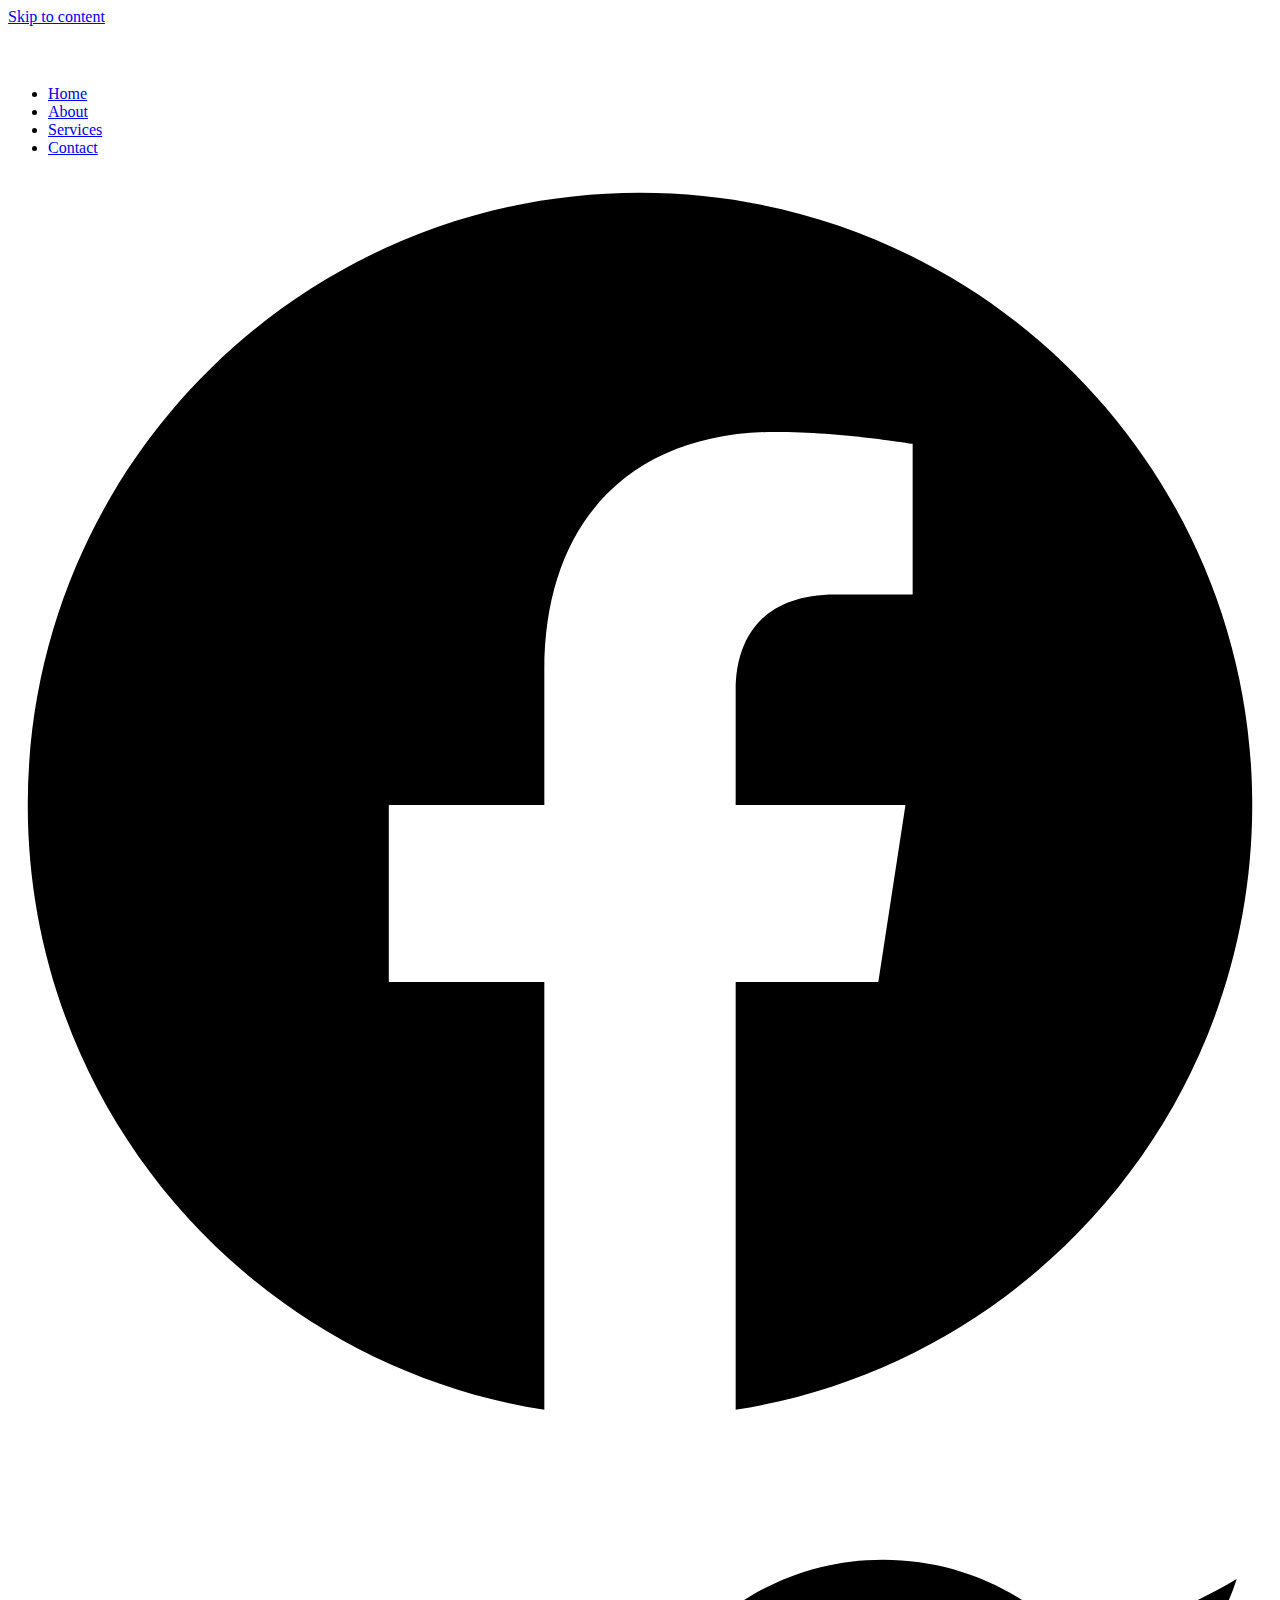
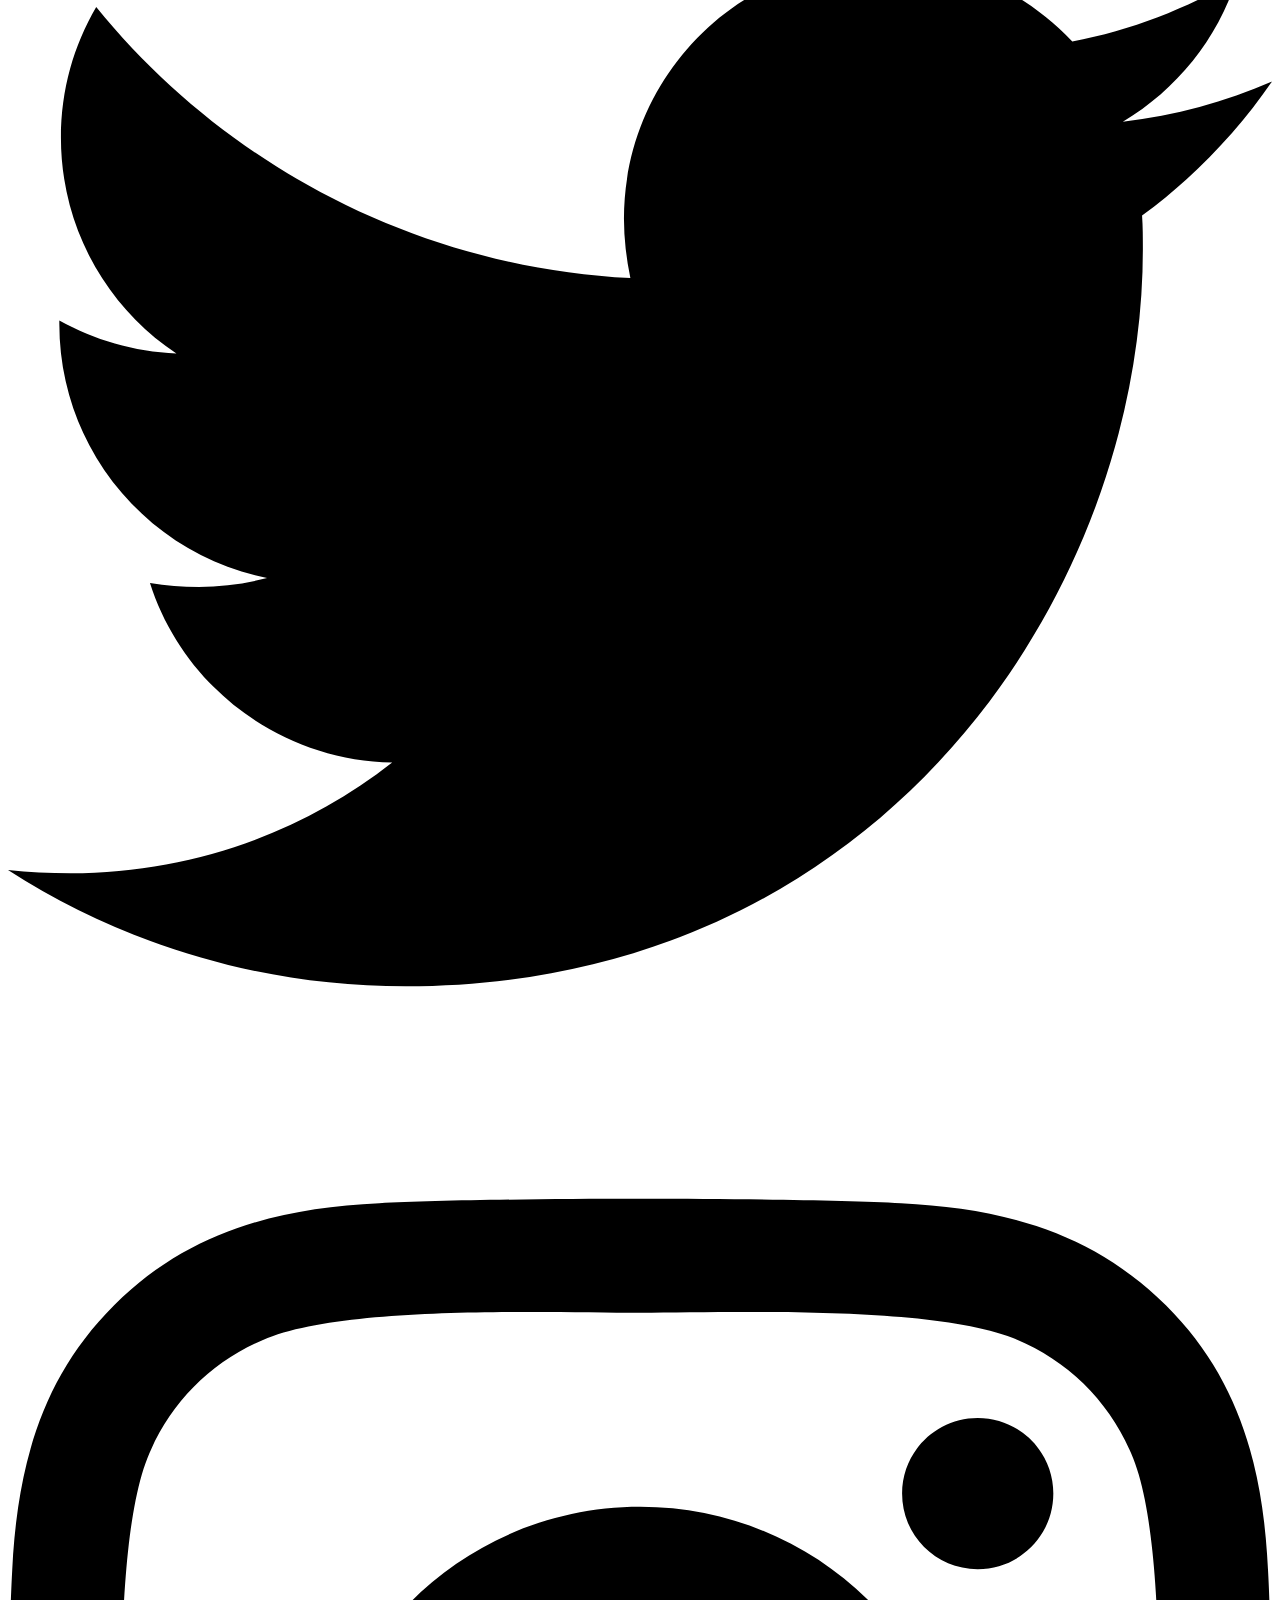
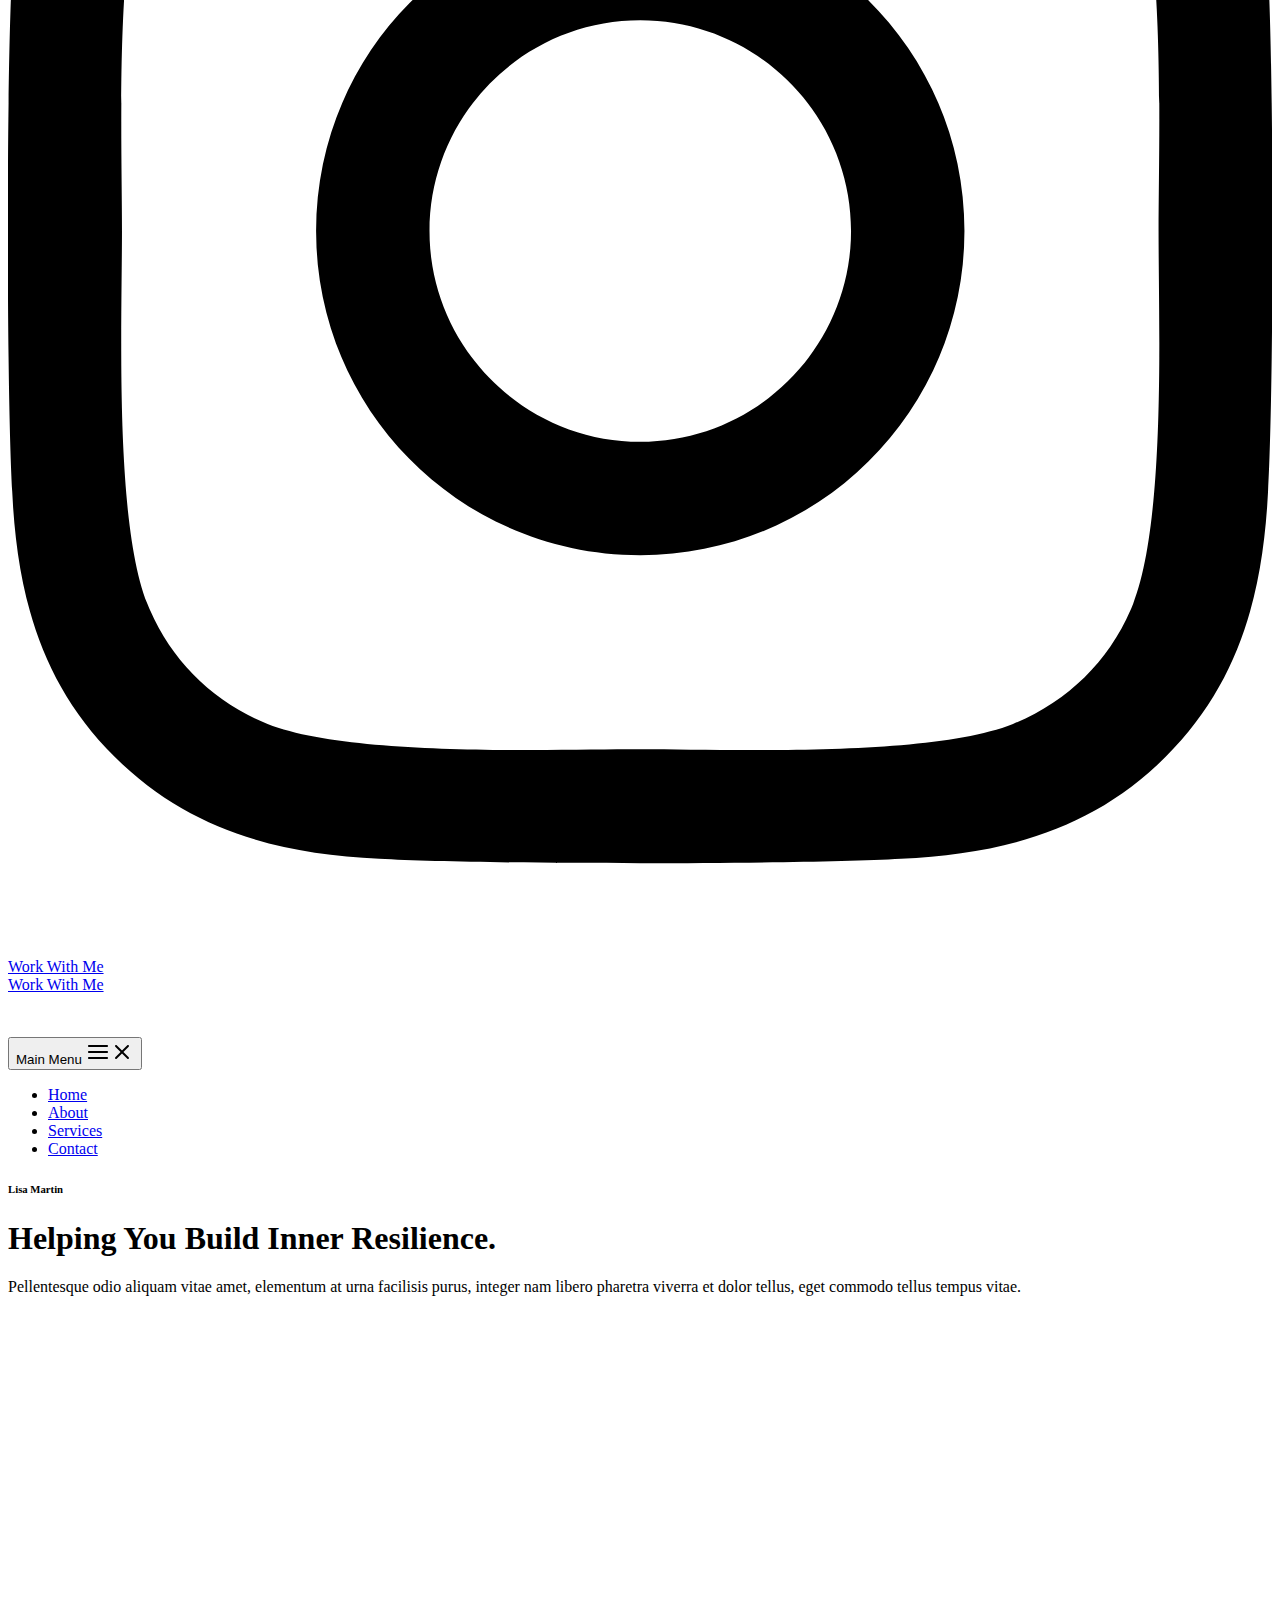
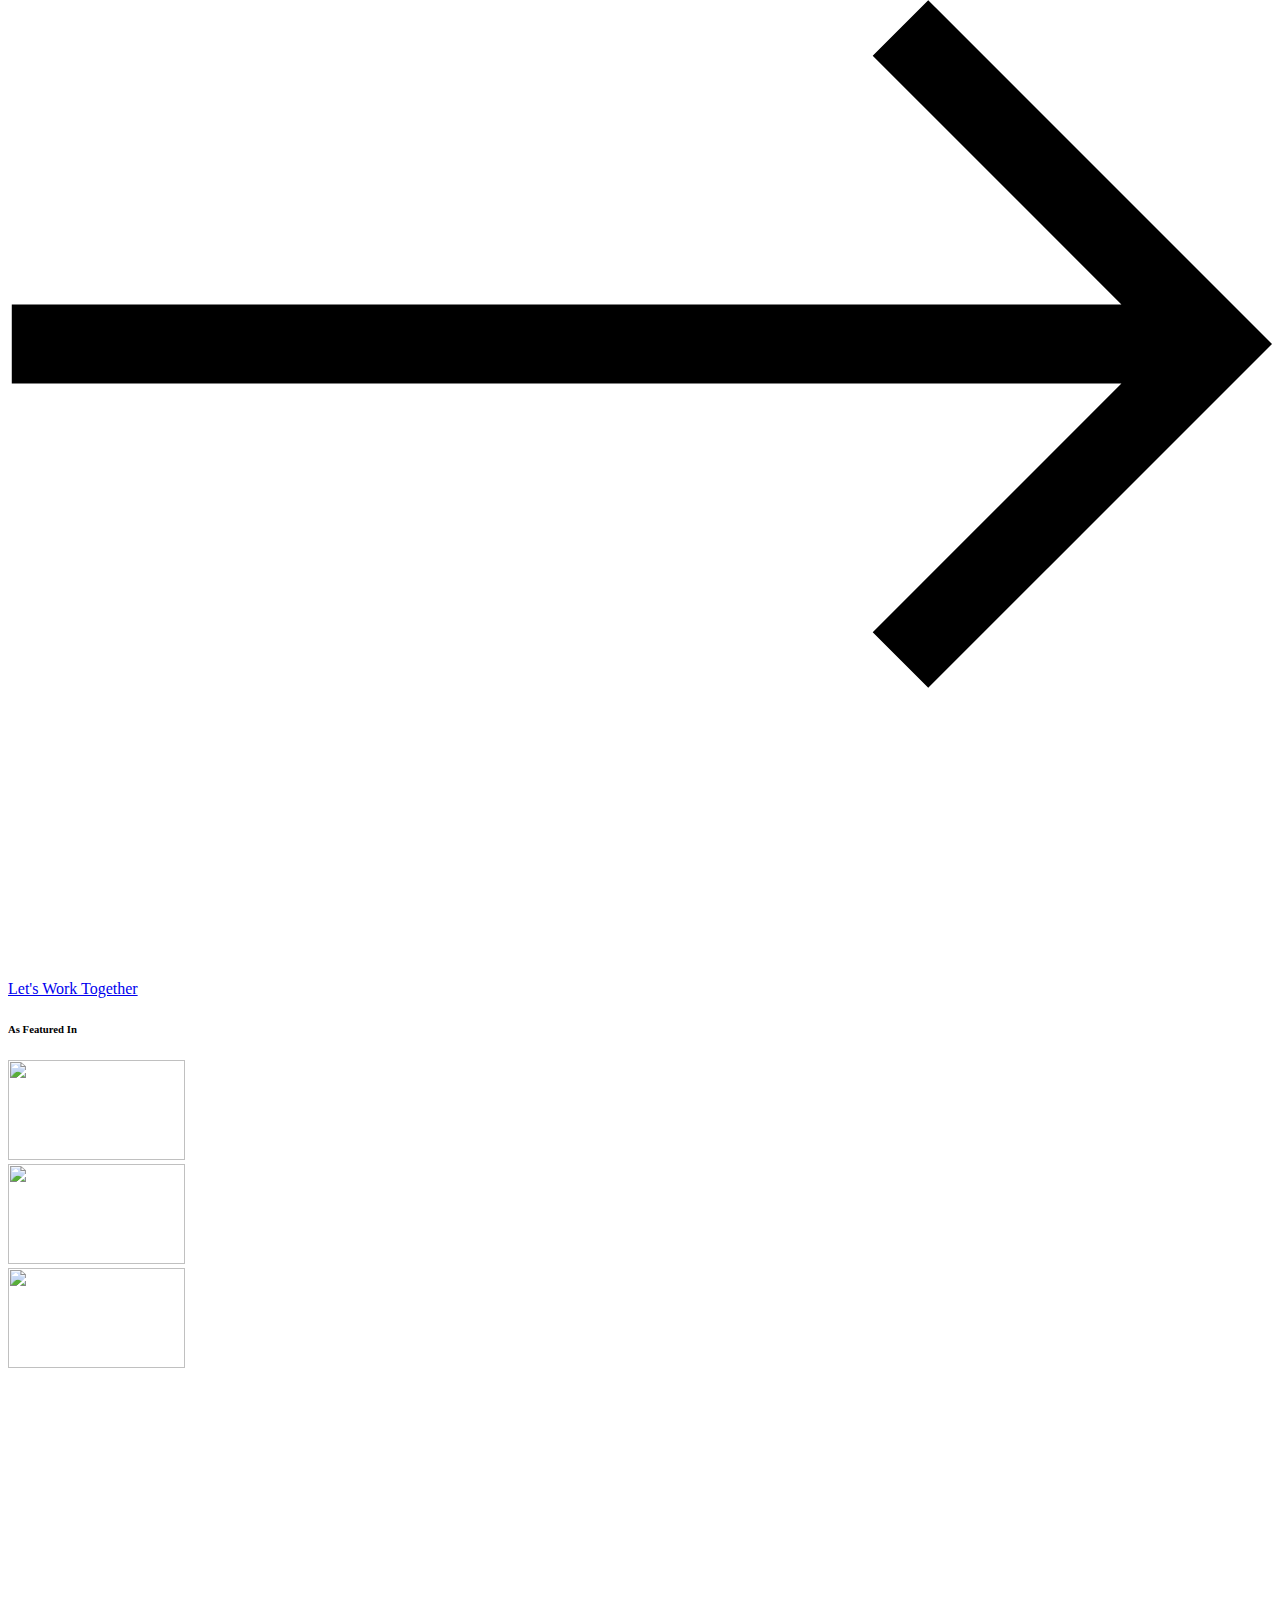
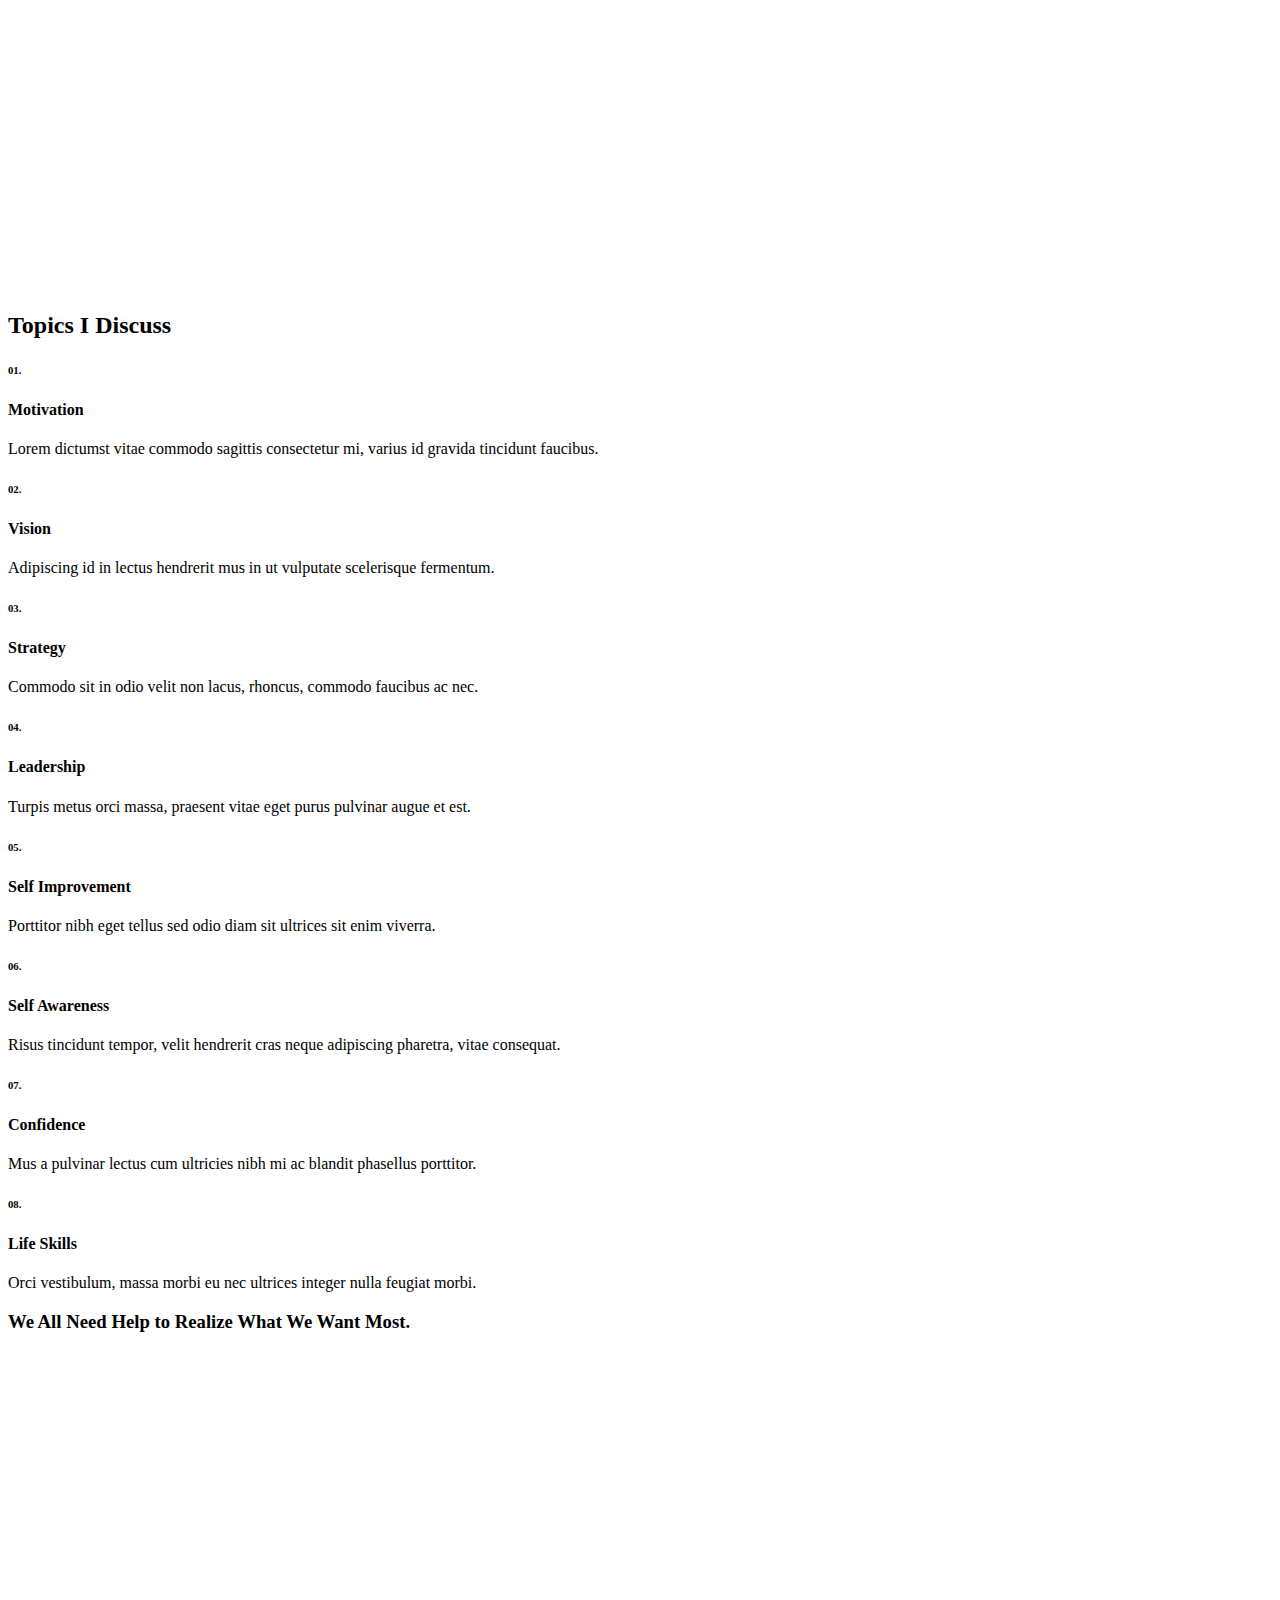
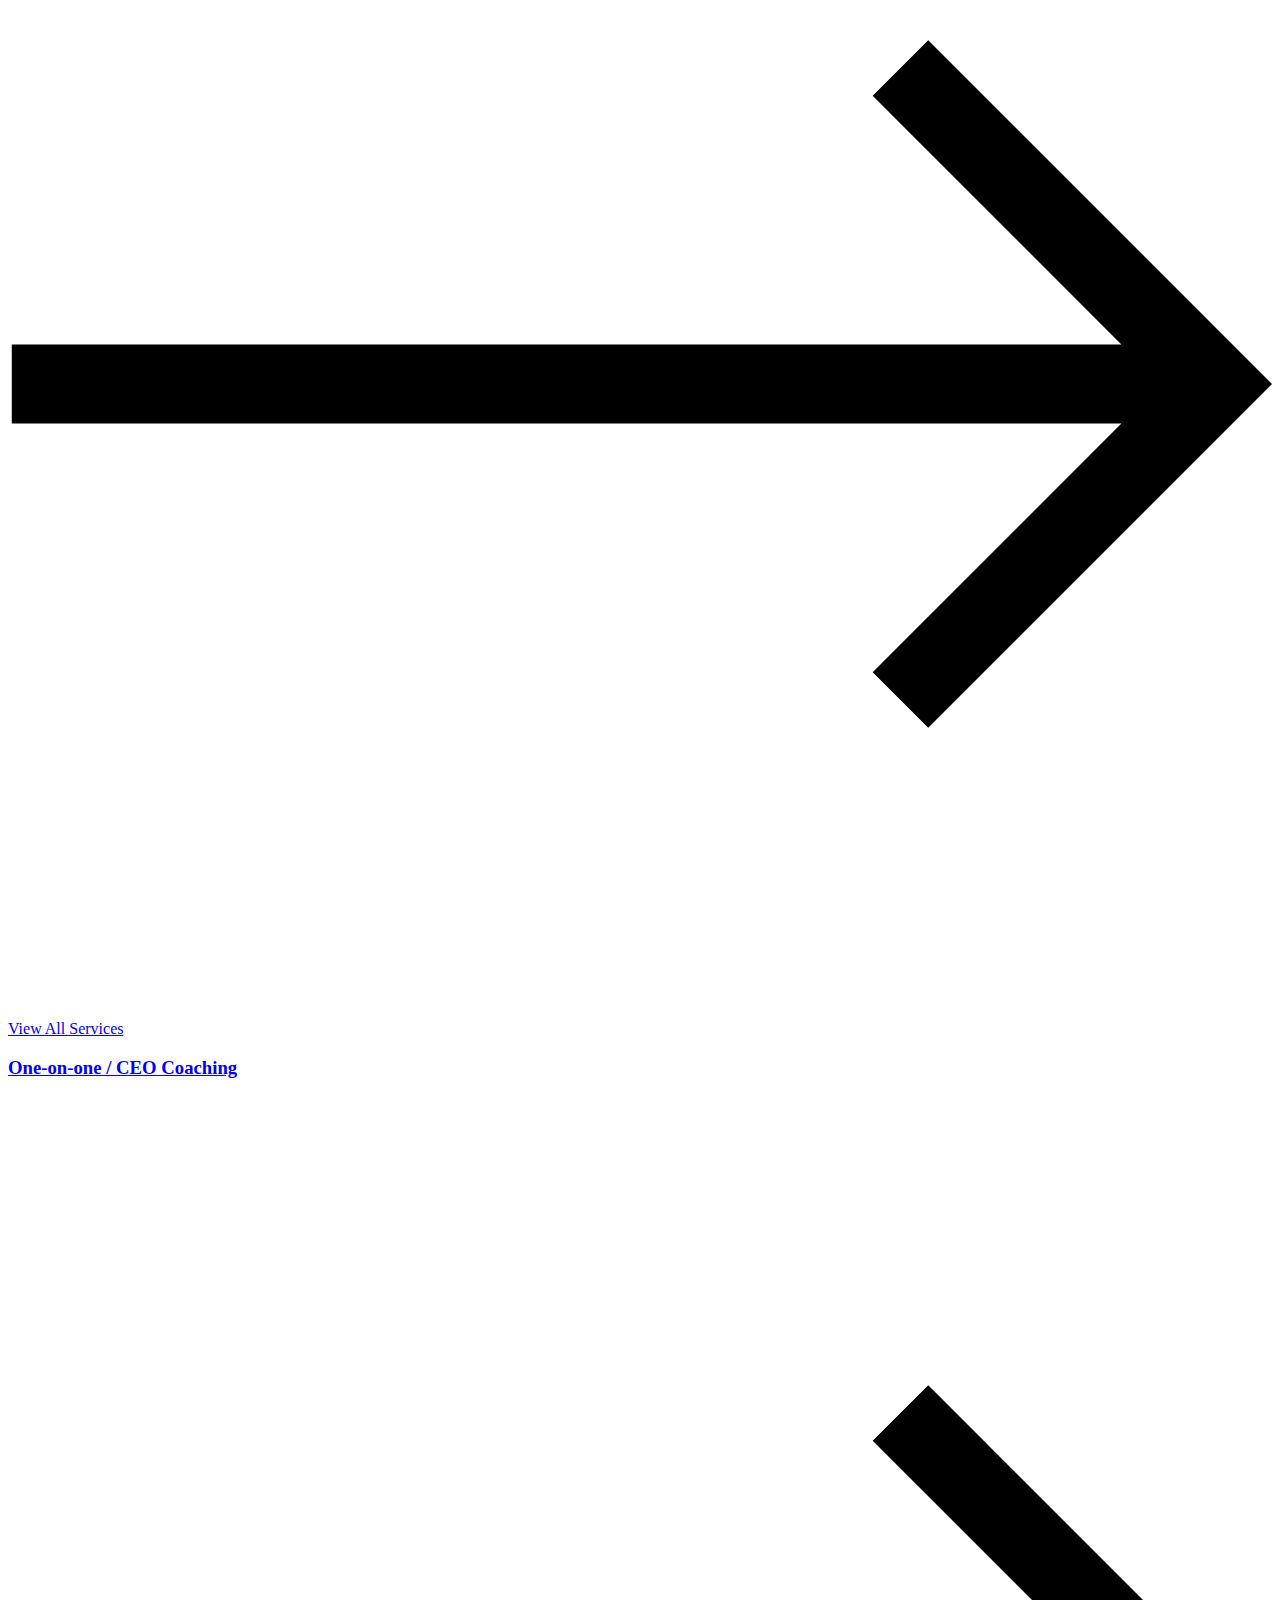
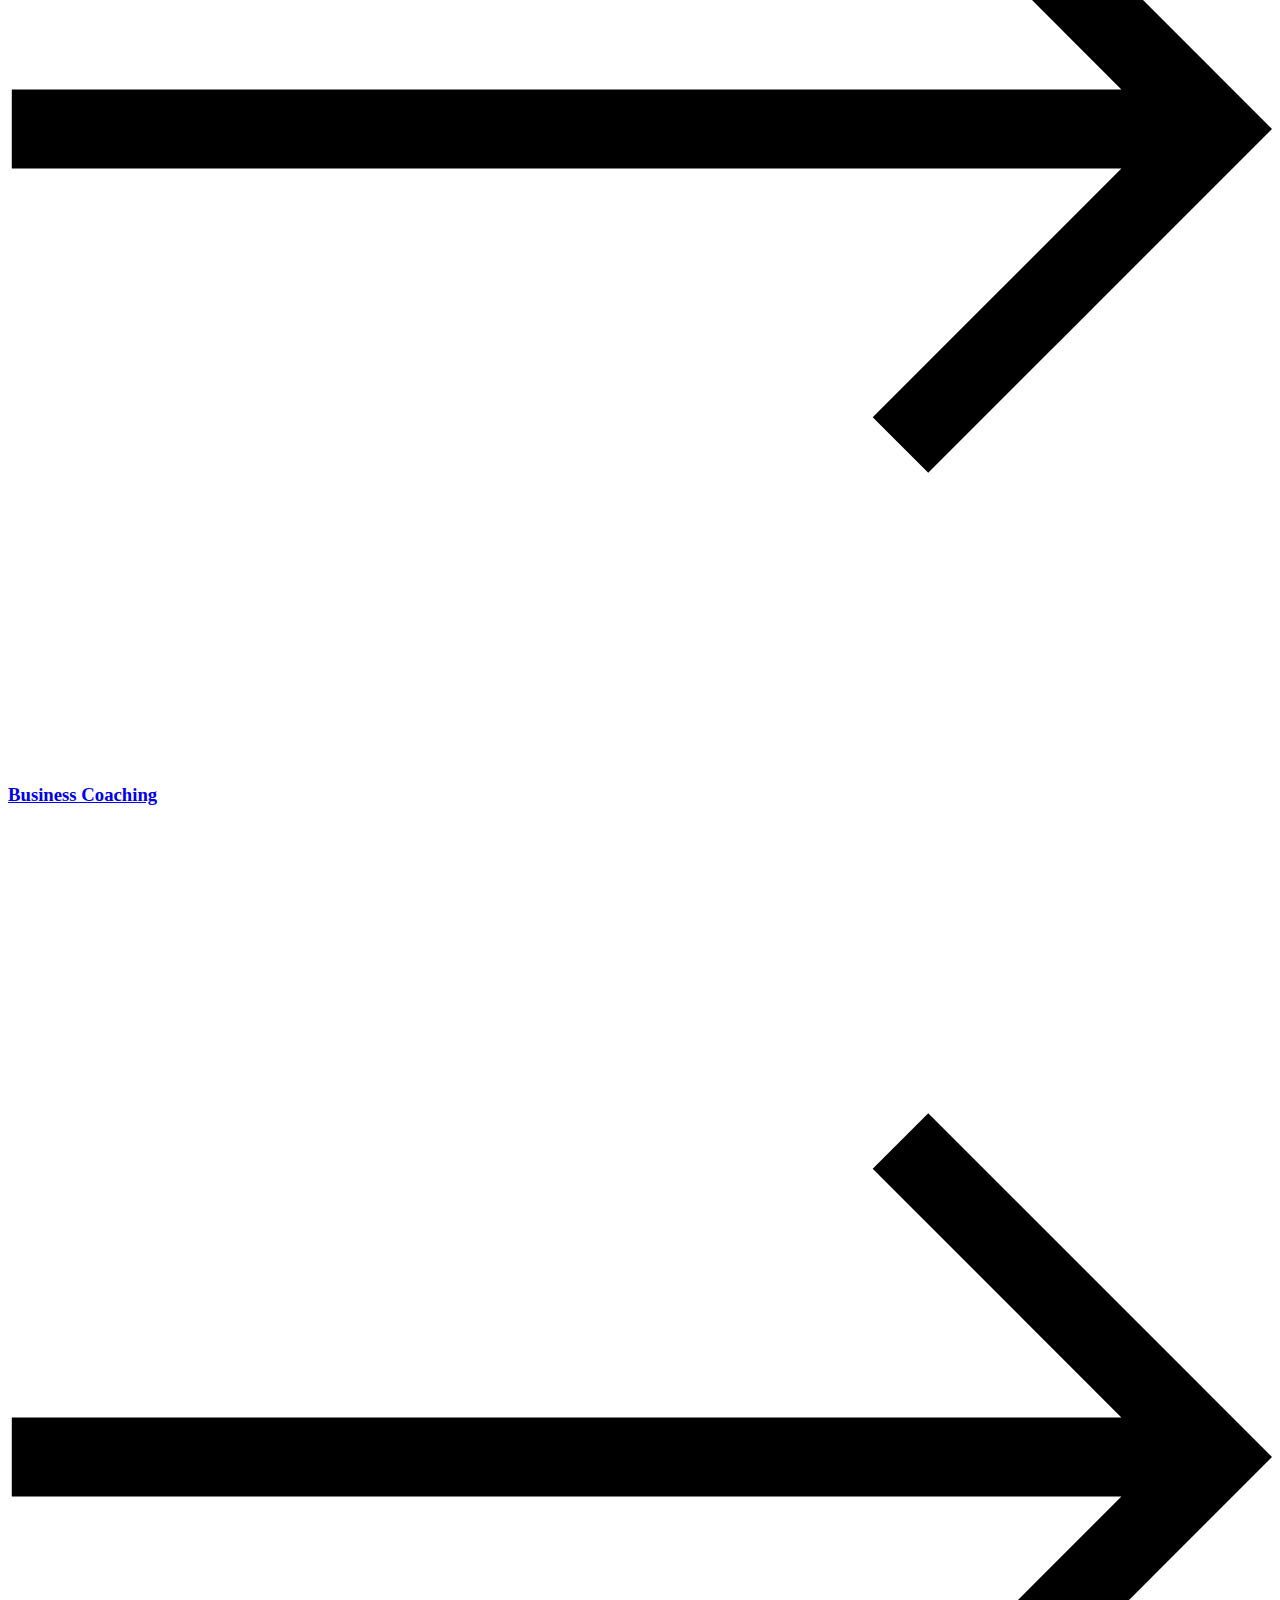
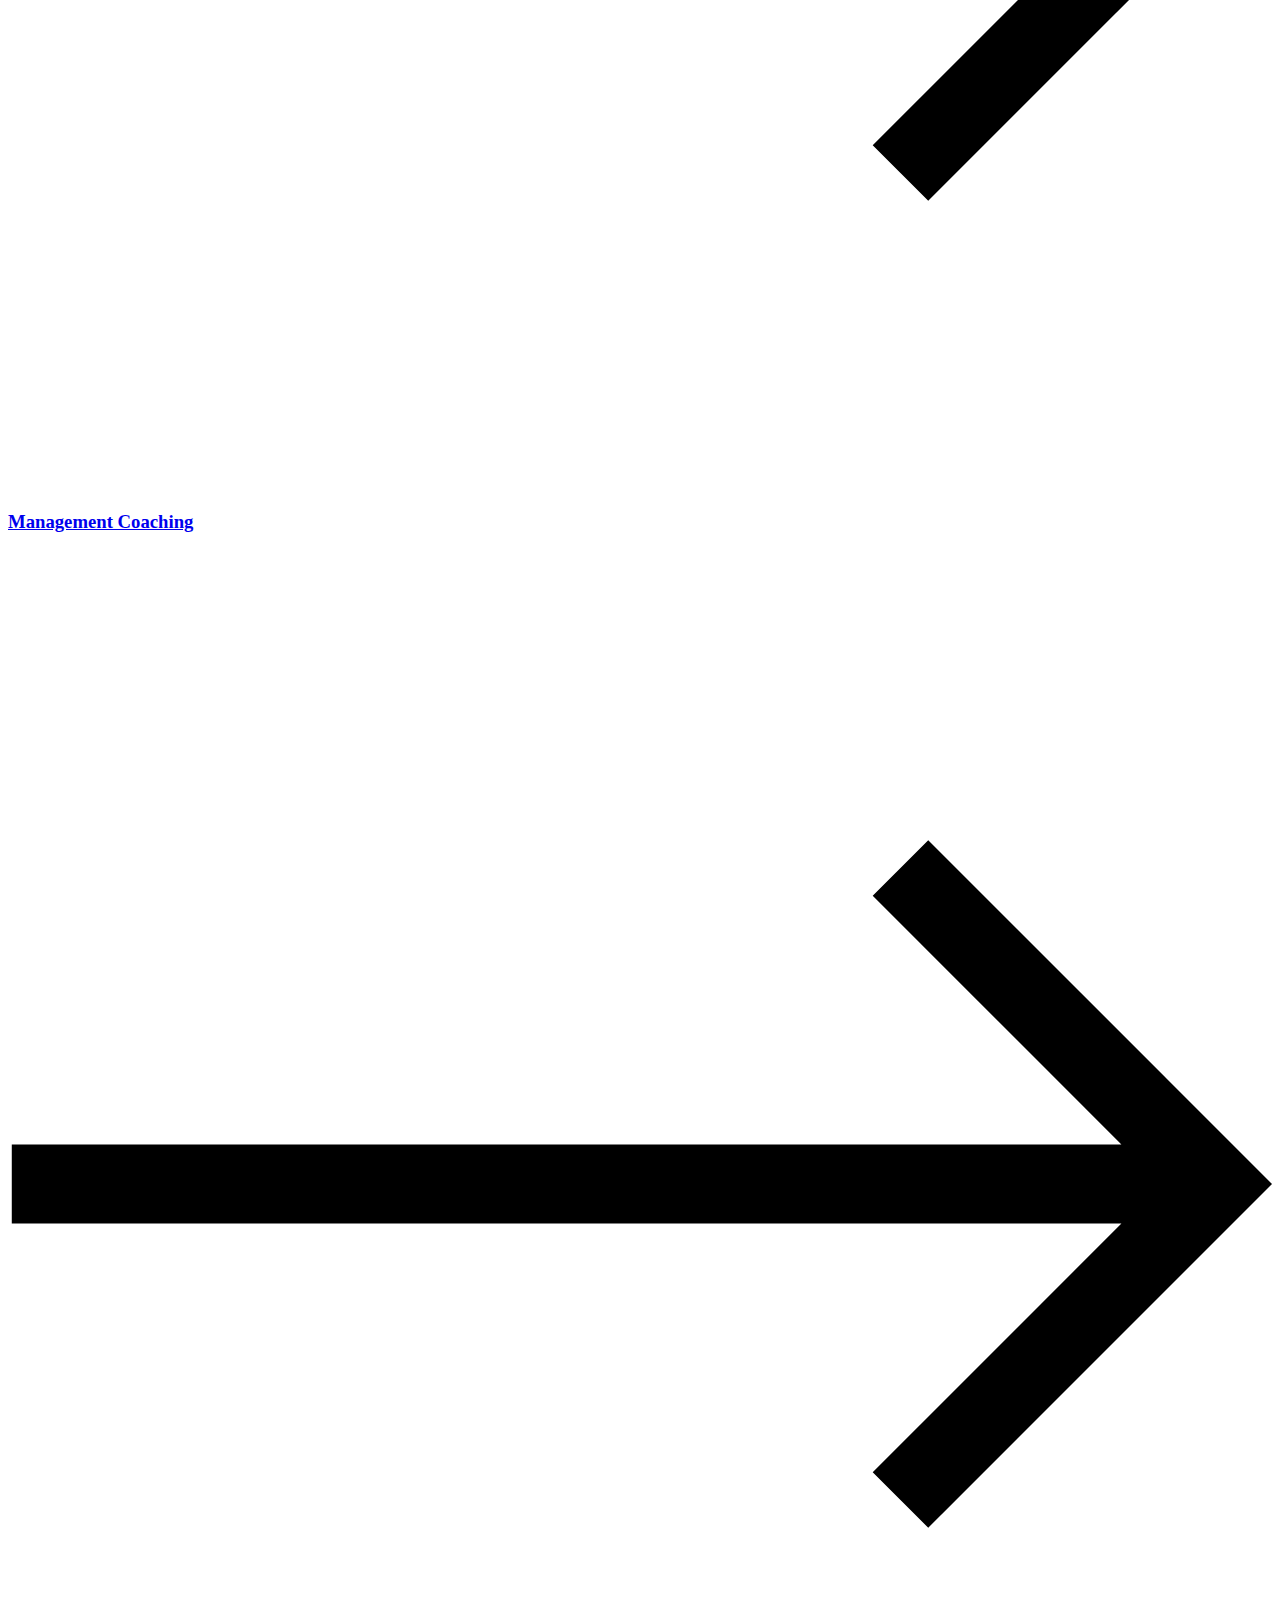
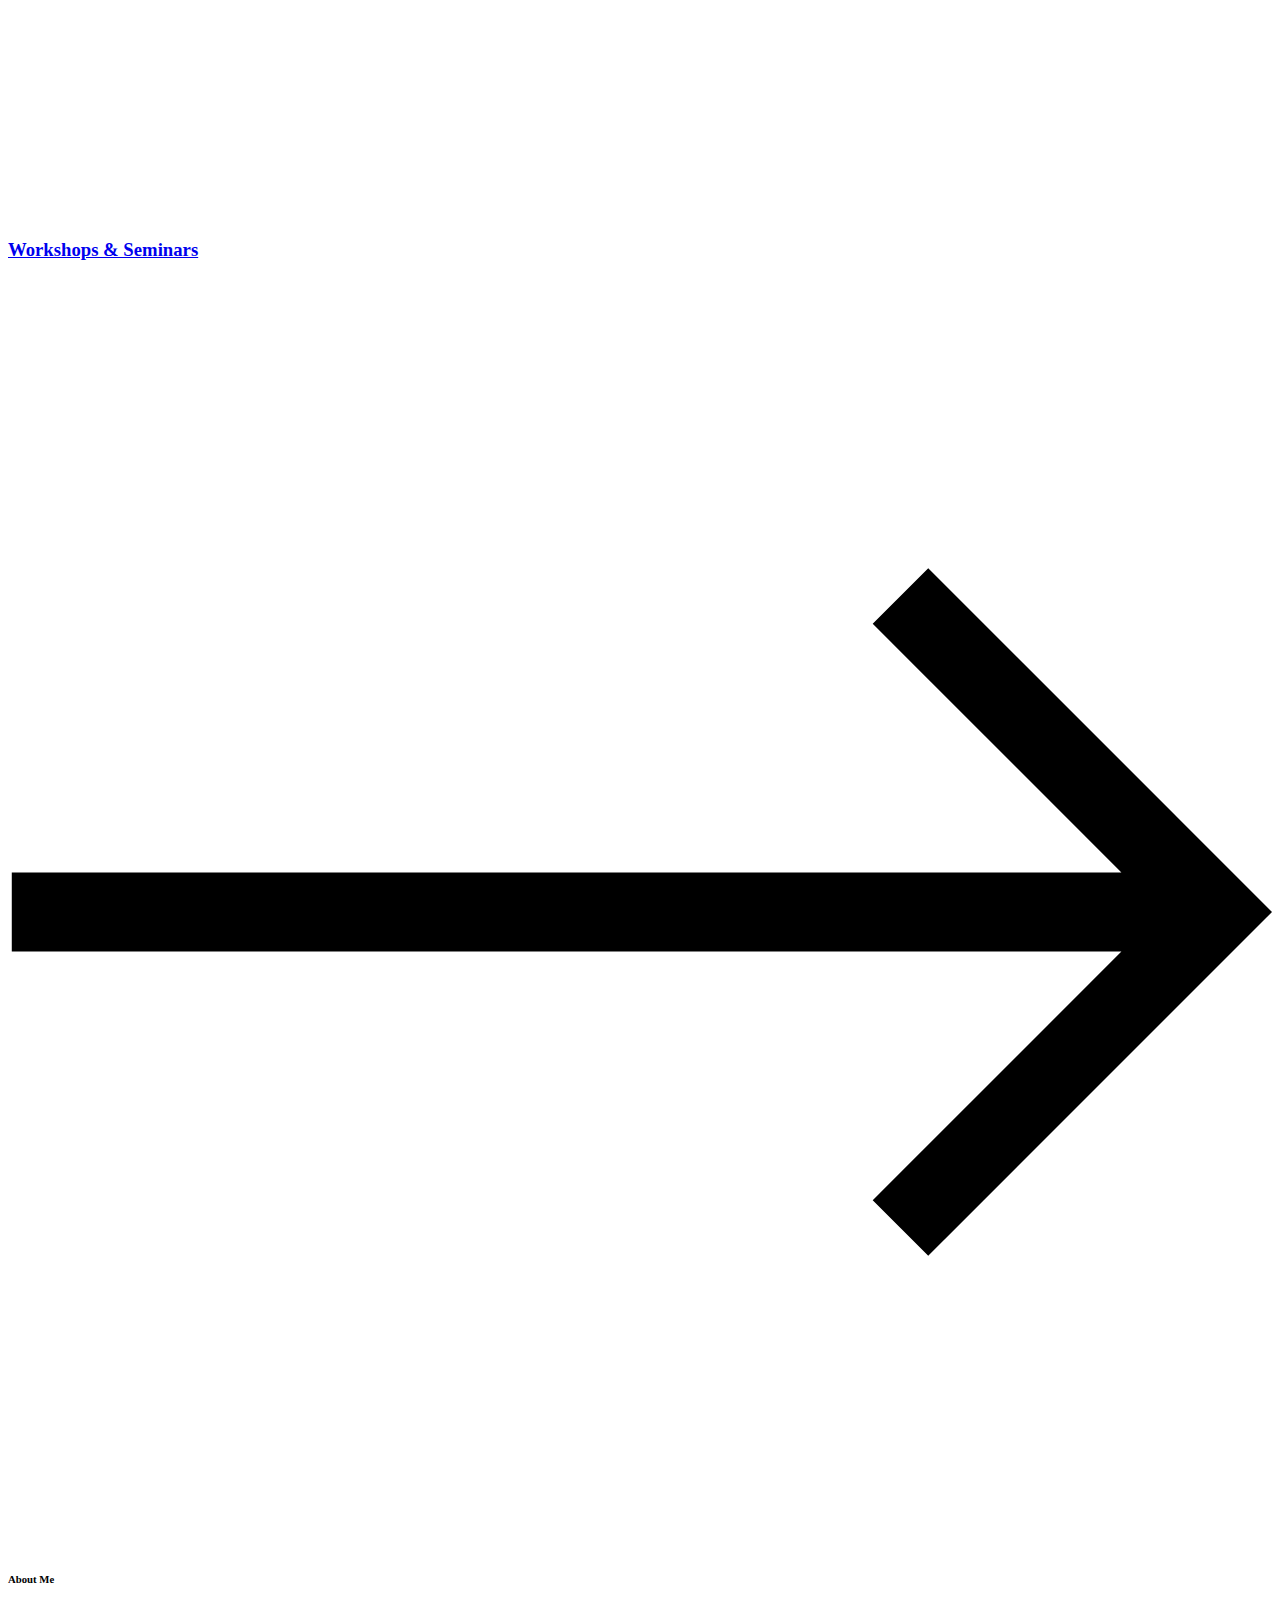
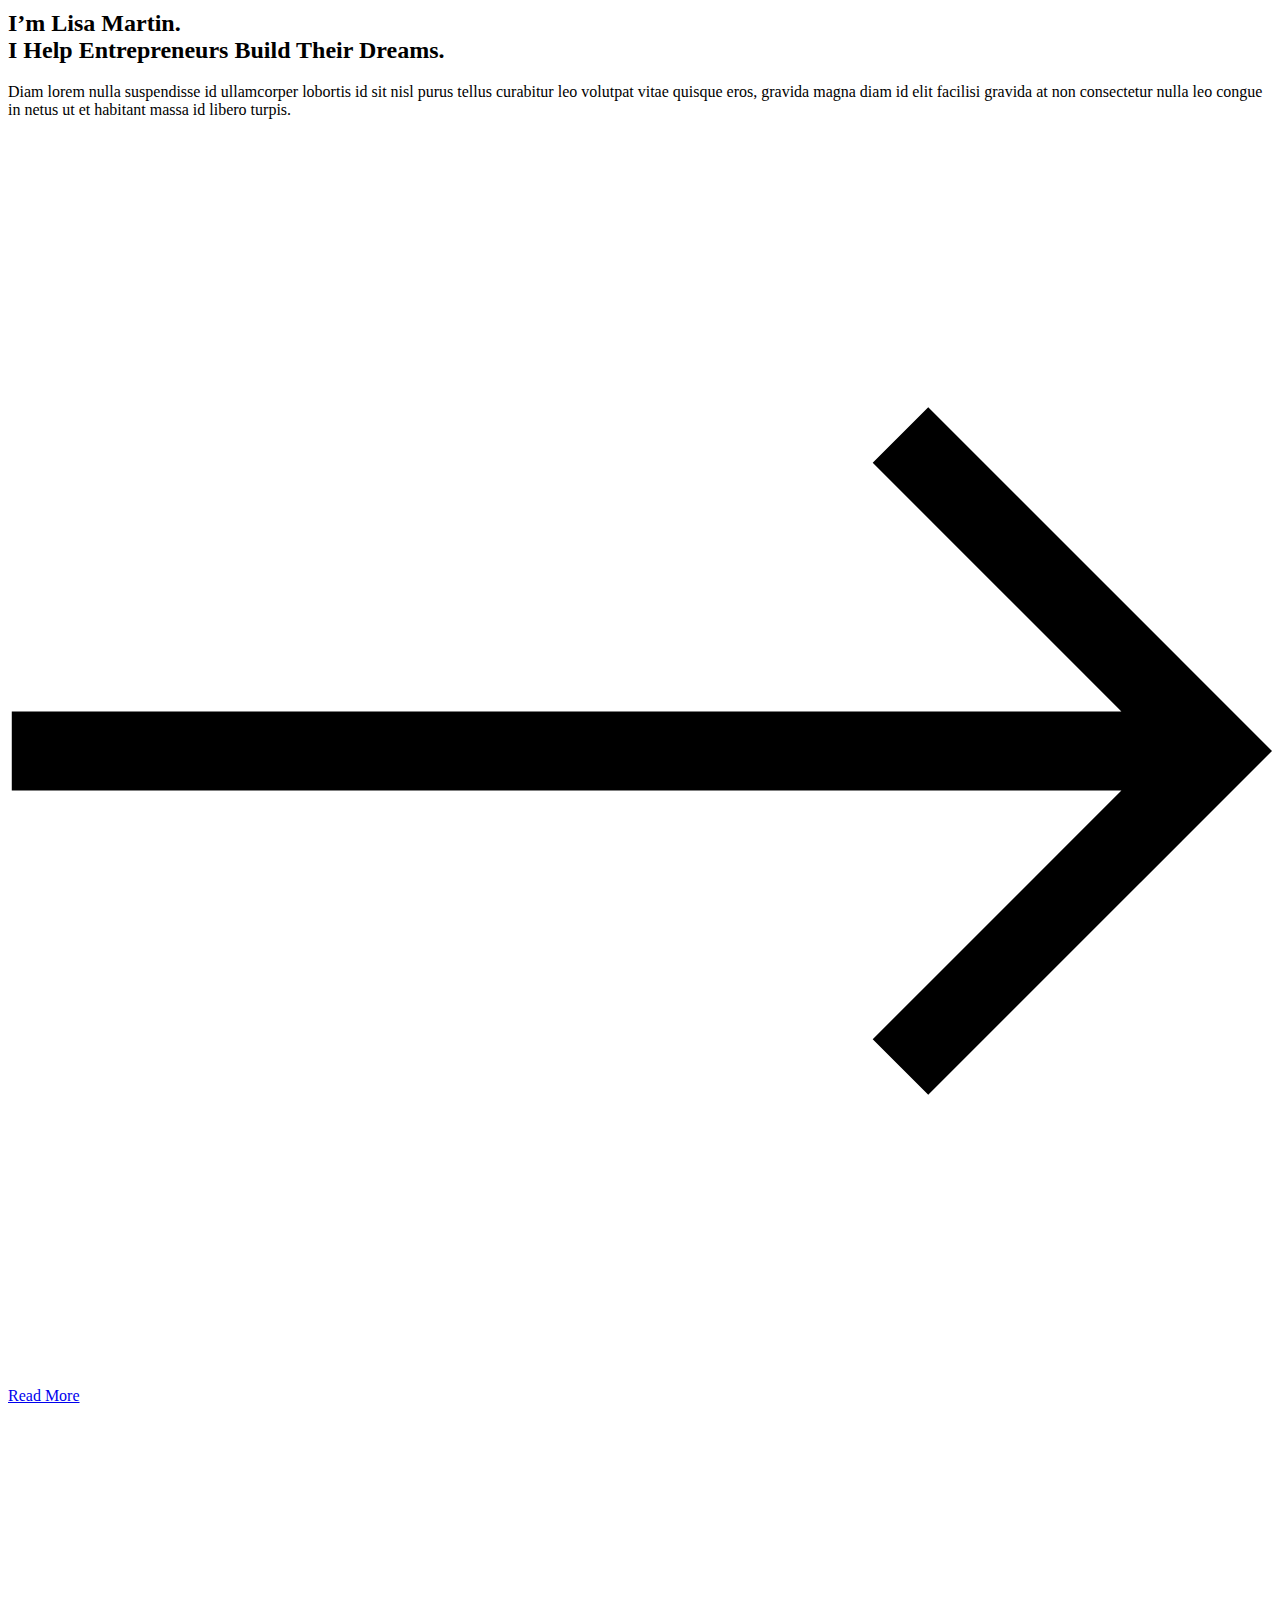
==== index.html @ 5586e30f "Update links in HTML files to use root path instead of empty string" ====
<!DOCTYPE html>
<html lang="en-US">
  <head>
    <meta charset="UTF-8" />
    <meta name="viewport" content="width=device-width, initial-scale=1" />
    <meta name="robots" content="noindex, nofollow" />

    <title>Home - Business Coaching &amp; Consulting</title>
    <meta property="og:locale" content="en_US" />
    <meta property="og:type" content="website" />
    <meta
      property="og:title"
      content="Home - Business Coaching &amp; Consulting"
    />
    <meta
      property="og:description"
      content="Lisa Martin Helping You Build Inner Resilience. Pellentesque odio aliquam vitae amet, elementum at urna facilisis purus, integer nam libero pharetra viverra et dolor tellus, eget commodo tellus tempus vitae. Let&#8217;s Work Together As Featured In Topics I Discuss 01. Motivation Lorem dictumst vitae commodo sagittis consectetur mi, varius id gravida tincidunt faucibus. 02. Vision [&hellip;]"
    />
    <meta property="og:url" content="" />
    <meta
      property="og:site_name"
      content="Business Coaching &amp; Consulting"
    />
    <meta
      property="article:modified_time"
      content="2024-01-16T08:47:57+00:00"
    />
    <meta
      property="og:image"
      content="wp-content/uploads/sites/777/2021/02/logo-1.svg"
    />
    <meta name="twitter:card" content="summary_large_image" />

    <link rel="dns-prefetch" href="//fonts.googleapis.com" />
    <link
      rel="alternate"
      type="application/rss+xml"
      title="Business Coaching &amp; Consulting &raquo; Feed"
      href="feed/"
    />
    <link
      rel="alternate"
      type="application/rss+xml"
      title="Business Coaching &amp; Consulting &raquo; Comments Feed"
      href="comments/feed/"
    />

    <script type="text/javascript">
      var isInIFrame = window.self !== window.top ? true : false;

      if (!isInIFrame) {
        var jsData = [
          "showcase-cta-google-fonts",
          "\/\/fonts.googleapis.com\/css?family=DM%20Sans%3A400%2C500%2C700&subset=latin%2Clatin-ext",
        ];
        var style = document.createElement("link");
        style.setAttribute("id", jsData[0]);
        style.setAttribute("rel", "stylesheet");
        style.setAttribute("type", "text/css");
        style.setAttribute("media", "all");
        style.setAttribute("href", jsData[1]);

        document.head.appendChild(style);
      }
    </script>

    <link
      rel="stylesheet"
      href="wp-content/themes/astra/assets/css/minified/main.min.css"
    />
    <link
      rel="stylesheet"
      href="wp-content/themes/astra/assets/css/minified/menu-animation.min.css"
    />
    <link
      rel="stylesheet"
      href="wp-content/themes/astra/assets/css/styles.css"
    />

    <link
      rel="stylesheet"
      id="hfe-style-css"
      href="wp-content/plugins/header-footer-elementor/assets/css/header-footer-elementor.css?ver=1.6.42"
      media="all"
    />
    <link
      rel="stylesheet"
      id="elementor-icons-css"
      href="wp-content/plugins/elementor/assets/lib/eicons/css/elementor-icons.min.css?ver=5.31.0"
      media="all"
    />
    <link
      rel="stylesheet"
      id="elementor-frontend-css"
      href="wp-content/plugins/elementor/assets/css/frontend.min.css?ver=3.24.2"
      media="all"
    />
    <link
      rel="stylesheet"
      id="swiper-css"
      href="wp-content/plugins/elementor/assets/lib/swiper/v8/css/swiper.min.css?ver=8.4.5"
      media="all"
    />
    <link
      rel="stylesheet"
      id="e-swiper-css"
      href="wp-content/plugins/elementor/assets/css/conditionals/e-swiper.min.css?ver=3.24.2"
      media="all"
    />
    <link
      rel="stylesheet"
      id="elementor-post-5-css"
      href="wp-content/uploads/sites/777/elementor/css/post-5.css?ver=1698911750"
      media="all"
    />
    <link
      rel="stylesheet"
      id="astra-sites-showcase-blocks-css"
      href="wp-content/plugins/astra-sites-showcase/assets/css/blocks.css?ver=2.4.6"
      media="all"
    />
    <link
      rel="stylesheet"
      id="elementor-post-6-css"
      href="wp-content/uploads/sites/777/elementor/css/post-6.css?ver=1705394881"
      media="all"
    />
    <link
      rel="stylesheet"
      id="elementor-post-472-css"
      href="wp-content/uploads/sites/777/elementor/css/post-472.css?ver=1718604787"
      media="all"
    />

    <link
      rel="stylesheet"
      id="elementor-icons-shared-0-css"
      href="wp-content/plugins/elementor/assets/lib/font-awesome/css/fontawesome.min.css?ver=5.15.3"
      media="all"
    />
    <link
      rel="stylesheet"
      id="elementor-icons-fa-solid-css"
      href="wp-content/plugins/elementor/assets/lib/font-awesome/css/solid.min.css?ver=5.15.3"
      media="all"
    />
    <link rel="preconnect" href="https://fonts.gstatic.com/" crossorigin />

    <!--[if IE]>
      <script
        src="wp-content/themes/astra/assets/js/minified/flexibility.min.js?ver=4.8.1"
        id="astra-flexibility-js"
      ></script>
      <script id="astra-flexibility-js-after">
        flexibility(document.documentElement);
      </script>
    <![endif]-->

    <script
      src="wp-includes/js/dist/dom-ready.min.js?ver=f77871ff7694fffea381"
      id="wp-dom-ready-js"
    ></script>
    <script
      src="wp-includes/js/dist/url.min.js?ver=36ae0e4dd9043bb8749b"
      id="wp-url-js"
    ></script>
    <script id="showcase-cta-preview-js-js-after">
      window.self !== window.top ||
        document.write(
          '<script src="wp-content/plugins/astra-sites-server/dist/template-preview/main.js?ver=ae2e87f495819b6e9f4f"></scr' +
            "ipt>"
        );
    </script>
    <script id="starter-templates-preview-js-js-extra">
      var starterTemplatesPreview = {
        site_url: "https:\/\/websitedemos.net\/business-consulting-02",
        AstColorPaletteVarPrefix: "--ast-global-color-",
        AstEleColorPaletteVarPrefix: [
          "ast-global-color-0",
          "ast-global-color-1",
          "ast-global-color-2",
          "ast-global-color-3",
          "ast-global-color-4",
          "ast-global-color-5",
          "ast-global-color-6",
          "ast-global-color-7",
          "ast-global-color-8",
        ],
        templateTheme: "astra",
      };
    </script>
    <script id="starter-templates-preview-js-js-after">
      window.self === window.top ||
        document.write(
          '<script src="wp-content/plugins/astra-sites-server/dist/template-preview/main.js?ver=ae2e87f495819b6e9f4f"></scr' +
            "ipt>"
        );
    </script>
    <link rel="https://api.w.org/" href="wp-json/" />
    <link
      rel="alternate"
      title="JSON"
      type="application/json"
      href="wp-json/wp/v2/pages/6"
    />
    <link
      rel="EditURI"
      type="application/rsd+xml"
      title="RSD"
      href="xmlrpc.php?rsd"
    />
    <meta name="generator" content="WordPress 6.6.2" />
    <link rel="shortlink" href="/" />
    <link
      rel="alternate"
      title="oEmbed (JSON)"
      type="application/json+oembed"
      href="wp-json/oembed/1.0/embed?url=https%3A%2F%2Fwebsitedemos.net%2Fbusiness-consulting-02%2F"
    />
    <link
      rel="alternate"
      title="oEmbed (XML)"
      type="text/xml+oembed"
      href="wp-json/oembed/1.0/embed?url=https%3A%2F%2Fwebsitedemos.net%2Fbusiness-consulting-02%2F&#038;format=xml"
    />

    <meta
      name="generator"
      content="Elementor 3.24.2; features: additional_custom_breakpoints; settings: css_print_method-external, google_font-enabled, font_display-auto"
    />

    <link
      rel="icon"
      href="wp-content/uploads/sites/777/2021/02/cropped-business-coaching-favicon-32x32.png"
      sizes="32x32"
    />
    <link
      rel="icon"
      href="wp-content/uploads/sites/777/2021/02/cropped-business-coaching-favicon-192x192.png"
      sizes="192x192"
    />
    <link
      rel="apple-touch-icon"
      href="wp-content/uploads/sites/777/2021/02/cropped-business-coaching-favicon-180x180.png"
    />
    <meta
      name="msapplication-TileImage"
      content="wp-content/uploads/sites/777/2021/02/cropped-business-coaching-favicon-270x270.png"
    />
  </head>
  <body
    itemtype="https://schema.org/WebPage"
    itemscope="itemscope"
    class="home page-template-default page page-id-6 wp-custom-logo ehf-template-astra ehf-stylesheet-astra ast-desktop ast-page-builder-template ast-no-sidebar astra-4.8.1 ast-single-post ast-mobile-inherit-site-logo ast-replace-site-logo-transparent ast-inherit-site-logo-transparent ast-theme-transparent-header ast-hfb-header elementor-default elementor-kit-5 elementor-page elementor-page-6"
  >
    <a
      class="skip-link screen-reader-text"
      href="#content"
      title="Skip to content"
    >
      Skip to content</a
    >
    <div class="hfeed site" id="page">
      <header
        class="site-header header-main-layout-1 ast-primary-menu-enabled ast-hide-custom-menu-mobile ast-builder-menu-toggle-icon ast-mobile-header-inline"
        id="masthead"
        itemtype="https://schema.org/WPHeader"
        itemscope="itemscope"
        itemid="#masthead"
      >
        <div id="ast-desktop-header" data-toggle-type="dropdown">
          <div class="ast-main-header-wrap main-header-bar-wrap">
            <div
              class="ast-primary-header-bar ast-primary-header main-header-bar site-header-focus-item"
              data-section="section-primary-header-builder"
            >
              <div
                class="site-primary-header-wrap ast-builder-grid-row-container site-header-focus-item ast-container"
                data-section="section-primary-header-builder"
              >
                <div
                  class="ast-builder-grid-row ast-builder-grid-row-has-sides ast-builder-grid-row-no-center"
                >
                  <div
                    class="site-header-primary-section-left site-header-section ast-flex site-header-section-left"
                  >
                    <div
                      class="ast-builder-layout-element ast-flex site-header-focus-item"
                      data-section="title_tagline"
                    >
                      <div
                        class="site-branding ast-site-identity"
                        itemtype="https://schema.org/Organization"
                        itemscope="itemscope"
                      >
                        <span class="site-logo-img"
                          ><a
                            href="/"
                            class="custom-logo-link transparent-custom-logo"
                            rel="home"
                            itemprop="url"
                            aria-label="Business Coaching &amp; Consulting"
                            ><img
                              width="54"
                              height="39"
                              src="wp-content/uploads/sites/777/2021/02/site-logo-white.svg"
                              class="astra-logo-svg"
                              alt
                              decoding="async" /></a
                        ></span>
                      </div>
                    </div>
                    <div
                      class="ast-builder-menu-1 ast-builder-menu ast-flex ast-builder-menu-1-focus-item ast-builder-layout-element site-header-focus-item"
                      data-section="section-hb-menu-1"
                    >
                      <div class="ast-main-header-bar-alignment">
                        <div class="main-header-bar-navigation">
                          <nav
                            class="site-navigation ast-flex-grow-1 navigation-accessibility site-header-focus-item"
                            id="primary-site-navigation-desktop"
                            aria-label="Site Navigation: Main"
                            itemtype="https://schema.org/SiteNavigationElement"
                            itemscope="itemscope"
                          >
                            <div class="main-navigation ast-inline-flex">
                              <ul
                                id="ast-hf-menu-1"
                                class="main-header-menu ast-menu-shadow ast-nav-menu ast-flex submenu-with-border astra-menu-animation-fade stack-on-mobile"
                              >
                                <li
                                  id="menu-item-837"
                                  class="menu-item menu-item-type-post_type menu-item-object-page menu-item-home current-menu-item page_item page-item-6 current_page_item menu-item-837"
                                >
                                  <a
                                    href="/"
                                    aria-current="page"
                                    class="menu-link"
                                    >Home</a
                                  >
                                </li>
                                <li
                                  id="menu-item-838"
                                  class="menu-item menu-item-type-post_type menu-item-object-page menu-item-838"
                                >
                                  <a href="about.html" class="menu-link"
                                    >About</a
                                  >
                                </li>
                                <li
                                  id="menu-item-839"
                                  class="menu-item menu-item-type-post_type menu-item-object-page menu-item-839"
                                >
                                  <a href="services.html" class="menu-link"
                                    >Services</a
                                  >
                                </li>
                                <li
                                  id="menu-item-840"
                                  class="menu-item menu-item-type-post_type menu-item-object-page menu-item-840"
                                >
                                  <a href="contact.html" class="menu-link"
                                    >Contact</a
                                  >
                                </li>
                              </ul>
                            </div>
                          </nav>
                        </div>
                      </div>
                    </div>
                  </div>
                  <div
                    class="site-header-primary-section-right site-header-section ast-flex ast-grid-right-section"
                  >
                    <div
                      class="ast-builder-layout-element ast-flex site-header-focus-item"
                      data-section="section-hb-social-icons-1"
                    >
                      <div
                        class="ast-header-social-1-wrap ast-header-social-wrap"
                      >
                        <div
                          class="header-social-inner-wrap element-social-inner-wrap social-show-label-false ast-social-color-type-custom ast-social-stack-none ast-social-element-style-filled"
                        >
                          <a
                            href="#"
                            aria-label="Facebook"
                            target="_blank"
                            rel="noopener noreferrer"
                            style="
                              --color: #557dbc;
                              --background-color: transparent;
                            "
                            class="ast-builder-social-element ast-inline-flex ast-facebook header-social-item"
                            ><span
                              class="ahfb-svg-iconset ast-inline-flex svg-baseline"
                              ><svg
                                xmlns="http://www.w3.org/2000/svg"
                                viewBox="0 0 512 512"
                              >
                                <path
                                  d="M504 256C504 119 393 8 256 8S8 119 8 256c0 123.78 90.69 226.38 209.25 245V327.69h-63V256h63v-54.64c0-62.15 37-96.48 93.67-96.48 27.14 0 55.52 4.84 55.52 4.84v61h-31.28c-30.8 0-40.41 19.12-40.41 38.73V256h68.78l-11 71.69h-57.78V501C413.31 482.38 504 379.78 504 256z"
                                ></path></svg></span></a
                          ><a
                            href="#"
                            aria-label="Twitter"
                            target="_blank"
                            rel="noopener noreferrer"
                            style="
                              --color: #7acdee;
                              --background-color: transparent;
                            "
                            class="ast-builder-social-element ast-inline-flex ast-twitter header-social-item"
                            ><span
                              class="ahfb-svg-iconset ast-inline-flex svg-baseline"
                              ><svg
                                xmlns="http://www.w3.org/2000/svg"
                                viewBox="0 0 512 512"
                              >
                                <path
                                  d="M459.37 151.716c.325 4.548.325 9.097.325 13.645 0 138.72-105.583 298.558-298.558 298.558-59.452 0-114.68-17.219-161.137-47.106 8.447.974 16.568 1.299 25.34 1.299 49.055 0 94.213-16.568 130.274-44.832-46.132-.975-84.792-31.188-98.112-72.772 6.498.974 12.995 1.624 19.818 1.624 9.421 0 18.843-1.3 27.614-3.573-48.081-9.747-84.143-51.98-84.143-102.985v-1.299c13.969 7.797 30.214 12.67 47.431 13.319-28.264-18.843-46.781-51.005-46.781-87.391 0-19.492 5.197-37.36 14.294-52.954 51.655 63.675 129.3 105.258 216.365 109.807-1.624-7.797-2.599-15.918-2.599-24.04 0-57.828 46.782-104.934 104.934-104.934 30.213 0 57.502 12.67 76.67 33.137 23.715-4.548 46.456-13.32 66.599-25.34-7.798 24.366-24.366 44.833-46.132 57.827 21.117-2.273 41.584-8.122 60.426-16.243-14.292 20.791-32.161 39.308-52.628 54.253z"
                                ></path></svg></span></a
                          ><a
                            href="#"
                            aria-label="Instagram"
                            target="_blank"
                            rel="noopener noreferrer"
                            style="
                              --color: #8a3ab9;
                              --background-color: transparent;
                            "
                            class="ast-builder-social-element ast-inline-flex ast-instagram header-social-item"
                            ><span
                              class="ahfb-svg-iconset ast-inline-flex svg-baseline"
                              ><svg
                                xmlns="http://www.w3.org/2000/svg"
                                viewBox="0 0 448 512"
                              >
                                <path
                                  d="M224.1 141c-63.6 0-114.9 51.3-114.9 114.9s51.3 114.9 114.9 114.9S339 319.5 339 255.9 287.7 141 224.1 141zm0 189.6c-41.1 0-74.7-33.5-74.7-74.7s33.5-74.7 74.7-74.7 74.7 33.5 74.7 74.7-33.6 74.7-74.7 74.7zm146.4-194.3c0 14.9-12 26.8-26.8 26.8-14.9 0-26.8-12-26.8-26.8s12-26.8 26.8-26.8 26.8 12 26.8 26.8zm76.1 27.2c-1.7-35.9-9.9-67.7-36.2-93.9-26.2-26.2-58-34.4-93.9-36.2-37-2.1-147.9-2.1-184.9 0-35.8 1.7-67.6 9.9-93.9 36.1s-34.4 58-36.2 93.9c-2.1 37-2.1 147.9 0 184.9 1.7 35.9 9.9 67.7 36.2 93.9s58 34.4 93.9 36.2c37 2.1 147.9 2.1 184.9 0 35.9-1.7 67.7-9.9 93.9-36.2 26.2-26.2 34.4-58 36.2-93.9 2.1-37 2.1-147.8 0-184.8zM398.8 388c-7.8 19.6-22.9 34.7-42.6 42.6-29.5 11.7-99.5 9-132.1 9s-102.7 2.6-132.1-9c-19.6-7.8-34.7-22.9-42.6-42.6-11.7-29.5-9-99.5-9-132.1s-2.6-102.7 9-132.1c7.8-19.6 22.9-34.7 42.6-42.6 29.5-11.7 99.5-9 132.1-9s102.7-2.6 132.1 9c19.6 7.8 34.7 22.9 42.6 42.6 11.7 29.5 9 99.5 9 132.1s2.7 102.7-9 132.1z"
                                ></path></svg></span
                          ></a>
                        </div>
                      </div>
                    </div>
                    <div
                      class="ast-builder-layout-element ast-flex site-header-focus-item ast-header-button-1"
                      data-section="section-hb-button-1"
                    >
                      <div
                        class="ast-builder-button-wrap ast-builder-button-size-"
                      >
                        <a
                          class="ast-custom-button-link"
                          href="#"
                          target="_self"
                          ><div class="ast-custom-button">Work With Me</div></a
                        ><a class="menu-link" href="#" target="_self"
                          >Work With Me</a
                        >
                      </div>
                    </div>
                  </div>
                </div>
              </div>
            </div>
          </div>
        </div>
        <div
          id="ast-mobile-header"
          class="ast-mobile-header-wrap"
          data-type="dropdown"
        >
          <div class="ast-main-header-wrap main-header-bar-wrap">
            <div
              class="ast-primary-header-bar ast-primary-header main-header-bar site-primary-header-wrap site-header-focus-item ast-builder-grid-row-layout-default ast-builder-grid-row-tablet-layout-default ast-builder-grid-row-mobile-layout-default"
              data-section="section-primary-header-builder"
            >
              <div
                class="ast-builder-grid-row ast-builder-grid-row-has-sides ast-builder-grid-row-no-center"
              >
                <div
                  class="site-header-primary-section-left site-header-section ast-flex site-header-section-left"
                >
                  <div
                    class="ast-builder-layout-element ast-flex site-header-focus-item"
                    data-section="title_tagline"
                  >
                    <div
                      class="site-branding ast-site-identity"
                      itemtype="https://schema.org/Organization"
                      itemscope="itemscope"
                    >
                      <span class="site-logo-img"
                        ><a
                          href="/"
                          class="custom-logo-link transparent-custom-logo"
                          rel="home"
                          itemprop="url"
                          aria-label="Business Coaching &amp; Consulting"
                          ><img
                            width="54"
                            height="39"
                            src="wp-content/uploads/sites/777/2021/02/site-logo-white.svg"
                            class="astra-logo-svg"
                            alt
                            decoding="async" /></a
                      ></span>
                    </div>
                  </div>
                </div>
                <div
                  class="site-header-primary-section-right site-header-section ast-flex ast-grid-right-section"
                >
                  <div
                    class="ast-builder-layout-element ast-flex site-header-focus-item"
                    data-section="section-header-mobile-trigger"
                  >
                    <div class="ast-button-wrap">
                      <button
                        type="button"
                        class="menu-toggle main-header-menu-toggle ast-mobile-menu-trigger-minimal"
                        aria-expanded="false"
                      >
                        <span class="screen-reader-text">Main Menu</span>
                        <span class="mobile-menu-toggle-icon">
                          <span
                            class="ahfb-svg-iconset ast-inline-flex svg-baseline"
                            ><svg
                              class="ast-mobile-svg ast-menu-svg"
                              fill="currentColor"
                              version="1.1"
                              xmlns="http://www.w3.org/2000/svg"
                              width="24"
                              height="24"
                              viewBox="0 0 24 24"
                            >
                              <path
                                d="M3 13h18c0.552 0 1-0.448 1-1s-0.448-1-1-1h-18c-0.552 0-1 0.448-1 1s0.448 1 1 1zM3 7h18c0.552 0 1-0.448 1-1s-0.448-1-1-1h-18c-0.552 0-1 0.448-1 1s0.448 1 1 1zM3 19h18c0.552 0 1-0.448 1-1s-0.448-1-1-1h-18c-0.552 0-1 0.448-1 1s0.448 1 1 1z"
                              ></path></svg></span
                          ><span
                            class="ahfb-svg-iconset ast-inline-flex svg-baseline"
                            ><svg
                              class="ast-mobile-svg ast-close-svg"
                              fill="currentColor"
                              version="1.1"
                              xmlns="http://www.w3.org/2000/svg"
                              width="24"
                              height="24"
                              viewBox="0 0 24 24"
                            >
                              <path
                                d="M5.293 6.707l5.293 5.293-5.293 5.293c-0.391 0.391-0.391 1.024 0 1.414s1.024 0.391 1.414 0l5.293-5.293 5.293 5.293c0.391 0.391 1.024 0.391 1.414 0s0.391-1.024 0-1.414l-5.293-5.293 5.293-5.293c0.391-0.391 0.391-1.024 0-1.414s-1.024-0.391-1.414 0l-5.293 5.293-5.293-5.293c-0.391-0.391-1.024-0.391-1.414 0s-0.391 1.024 0 1.414z"
                              ></path></svg
                          ></span>
                        </span>
                      </button>
                    </div>
                  </div>
                </div>
              </div>
            </div>
          </div>
          <div class="ast-mobile-header-content content-align-flex-start">
            <div
              class="ast-builder-menu-mobile ast-builder-menu ast-builder-menu-mobile-focus-item ast-builder-layout-element site-header-focus-item"
              data-section="section-header-mobile-menu"
            >
              <div class="ast-main-header-bar-alignment">
                <div class="main-header-bar-navigation">
                  <nav
                    class="site-navigation ast-flex-grow-1 navigation-accessibility site-header-focus-item"
                    id="ast-mobile-site-navigation"
                    aria-label="Site Navigation: Mobile"
                    itemtype="https://schema.org/SiteNavigationElement"
                    itemscope="itemscope"
                  >
                    <div class="main-navigation">
                      <ul
                        id="ast-hf-mobile-menu"
                        class="main-header-menu ast-nav-menu ast-flex submenu-with-border astra-menu-animation-fade stack-on-mobile"
                      >
                        <li
                          id="menu-item-842"
                          class="menu-item menu-item-type-post_type menu-item-object-page menu-item-home current-menu-item page_item page-item-6 current_page_item menu-item-842"
                        >
                          <a href="/" aria-current="page" class="menu-link"
                            >Home</a
                          >
                        </li>
                        <li
                          id="menu-item-843"
                          class="menu-item menu-item-type-post_type menu-item-object-page menu-item-843"
                        >
                          <a href="about.html" class="menu-link">About</a>
                        </li>
                        <li
                          id="menu-item-844"
                          class="menu-item menu-item-type-post_type menu-item-object-page menu-item-844"
                        >
                          <a href="services.html" class="menu-link">Services</a>
                        </li>
                        <li
                          id="menu-item-845"
                          class="menu-item menu-item-type-post_type menu-item-object-page menu-item-845"
                        >
                          <a href="contact.html" class="menu-link">Contact</a>
                        </li>
                      </ul>
                    </div>
                  </nav>
                </div>
              </div>
            </div>
          </div>
        </div>
      </header>
      <div id="content" class="site-content">
        <div class="ast-container">
          <div id="primary" class="content-area primary">
            <main id="main" class="site-main">
              <article
                class="post-6 page type-page status-publish ast-article-single"
                id="post-6"
                itemtype="https://schema.org/CreativeWork"
                itemscope="itemscope"
              >
                <header
                  class="entry-header ast-no-title ast-header-without-markup"
                ></header>
                <div class="entry-content clear" itemprop="text">
                  <div
                    data-elementor-type="wp-page"
                    data-elementor-id="6"
                    class="elementor elementor-6"
                  >
                    <div
                      class="elementor-element elementor-element-79e0499 e-flex e-con-boxed e-con e-parent"
                      data-id="79e0499"
                      data-element_type="container"
                      data-settings='{"background_background":"classic"}'
                    >
                      <div class="e-con-inner">
                        <div
                          class="elementor-element elementor-element-935f5d1 e-con-full e-flex e-con e-child"
                          data-id="935f5d1"
                          data-element_type="container"
                        >
                          <div
                            class="elementor-element elementor-element-c8e5164 elementor-widget elementor-widget-heading"
                            data-id="c8e5164"
                            data-element_type="widget"
                            data-widget_type="heading.default"
                          >
                            <div class="elementor-widget-container">
                              <h6
                                class="elementor-heading-title elementor-size-default"
                              >
                                Lisa Martin
                              </h6>
                            </div>
                          </div>
                          <div
                            class="elementor-element elementor-element-829e0db elementor-widget elementor-widget-heading"
                            data-id="829e0db"
                            data-element_type="widget"
                            data-widget_type="heading.default"
                          >
                            <div class="elementor-widget-container">
                              <h1
                                class="elementor-heading-title elementor-size-default"
                              >
                                Helping You Build Inner Resilience.
                              </h1>
                            </div>
                          </div>
                          <div
                            class="elementor-element elementor-element-c57ed91 elementor-widget elementor-widget-text-editor"
                            data-id="c57ed91"
                            data-element_type="widget"
                            data-widget_type="text-editor.default"
                          >
                            <div class="elementor-widget-container">
                              <p>
                                Pellentesque odio aliquam vitae amet, elementum
                                at urna facilisis purus, integer nam libero
                                pharetra viverra et dolor tellus, eget commodo
                                tellus tempus vitae.
                              </p>
                            </div>
                          </div>
                          <div
                            class="elementor-element elementor-element-b328bbe elementor-widget elementor-widget-button"
                            data-id="b328bbe"
                            data-element_type="widget"
                            data-widget_type="button.default"
                          >
                            <div class="elementor-widget-container">
                              <div class="elementor-button-wrapper">
                                <a
                                  class="elementor-button elementor-button-link elementor-size-sm"
                                  href="#"
                                >
                                  <span
                                    class="elementor-button-content-wrapper"
                                  >
                                    <span class="elementor-button-icon">
                                      <svg
                                        xmlns="http://www.w3.org/2000/svg"
                                        viewBox="0 0 2048 2048"
                                      >
                                        <path
                                          d="M6.125 1088h1797.89l-402.976 403 89.994 90L2048 1024l-556.966-557-89.994 90 402.976 403H6.125v128z"
                                        ></path>
                                      </svg>
                                    </span>
                                    <span class="elementor-button-text"
                                      >Let's Work Together
                                    </span>
                                  </span>
                                </a>
                              </div>
                            </div>
                          </div>
                        </div>
                      </div>
                    </div>
                    <div
                      class="elementor-element elementor-element-6c88e4c e-flex e-con-boxed e-con e-parent"
                      data-id="6c88e4c"
                      data-element_type="container"
                      data-settings='{"background_background":"classic"}'
                    >
                      <div class="e-con-inner">
                        <div
                          class="elementor-element elementor-element-463fe64 e-con-full e-flex e-con e-child"
                          data-id="463fe64"
                          data-element_type="container"
                        >
                          <div
                            class="elementor-element elementor-element-2213781 elementor-widget elementor-widget-heading"
                            data-id="2213781"
                            data-element_type="widget"
                            data-widget_type="heading.default"
                          >
                            <div class="elementor-widget-container">
                              <h6
                                class="elementor-heading-title elementor-size-default"
                              >
                                As Featured In
                              </h6>
                            </div>
                          </div>
                          <div
                            class="elementor-element elementor-element-5c2d5c7 e-flex e-con-boxed e-con e-child"
                            data-id="5c2d5c7"
                            data-element_type="container"
                          >
                            <div class="e-con-inner">
                              <div
                                class="elementor-element elementor-element-d16b755 e-con-full e-flex e-con e-child"
                                data-id="d16b755"
                                data-element_type="container"
                              >
                                <div
                                  class="elementor-element elementor-element-3fdaf16 elementor-widget elementor-widget-image"
                                  data-id="3fdaf16"
                                  data-element_type="widget"
                                  data-widget_type="image.default"
                                >
                                  <div class="elementor-widget-container">
                                    <img
                                      decoding="async"
                                      width="177"
                                      height="100"
                                      src="wp-content/uploads/sites/777/2021/02/logo-1.svg"
                                      class="attachment-full size-full wp-image-132"
                                      alt
                                    />
                                  </div>
                                </div>
                              </div>
                              <div
                                class="elementor-element elementor-element-a8bc468 e-con-full e-flex e-con e-child"
                                data-id="a8bc468"
                                data-element_type="container"
                              >
                                <div
                                  class="elementor-element elementor-element-57cc438 elementor-widget elementor-widget-image"
                                  data-id="57cc438"
                                  data-element_type="widget"
                                  data-widget_type="image.default"
                                >
                                  <div class="elementor-widget-container">
                                    <img
                                      decoding="async"
                                      width="177"
                                      height="100"
                                      src="wp-content/uploads/sites/777/2021/02/logo-2.svg"
                                      class="attachment-full size-full wp-image-133"
                                      alt
                                    />
                                  </div>
                                </div>
                              </div>
                              <div
                                class="elementor-element elementor-element-8fff50e e-con-full e-flex e-con e-child"
                                data-id="8fff50e"
                                data-element_type="container"
                              >
                                <div
                                  class="elementor-element elementor-element-e211567 elementor-widget elementor-widget-image"
                                  data-id="e211567"
                                  data-element_type="widget"
                                  data-widget_type="image.default"
                                >
                                  <div class="elementor-widget-container">
                                    <img
                                      decoding="async"
                                      width="177"
                                      height="100"
                                      src="wp-content/uploads/sites/777/2021/02/logo-3.svg"
                                      class="attachment-full size-full wp-image-134"
                                      alt
                                    />
                                  </div>
                                </div>
                              </div>
                              <div
                                class="elementor-element elementor-element-c8ee0f4 e-con-full e-flex e-con e-child"
                                data-id="c8ee0f4"
                                data-element_type="container"
                              >
                                <div
                                  class="elementor-element elementor-element-83c5c75 elementor-widget elementor-widget-image"
                                  data-id="83c5c75"
                                  data-element_type="widget"
                                  data-widget_type="image.default"
                                >
                                  <div class="elementor-widget-container">
                                    <img
                                      loading="lazy"
                                      decoding="async"
                                      width="177"
                                      height="100"
                                      src="wp-content/uploads/sites/777/2021/02/logo-4.svg"
                                      class="attachment-full size-full wp-image-135"
                                      alt
                                    />
                                  </div>
                                </div>
                              </div>
                            </div>
                          </div>
                          <div
                            class="elementor-element elementor-element-5e594a2 e-flex e-con-boxed e-con e-child"
                            data-id="5e594a2"
                            data-element_type="container"
                          >
                            <div class="e-con-inner">
                              <div
                                class="elementor-element elementor-element-c917eb8 e-con-full e-flex e-con e-child"
                                data-id="c917eb8"
                                data-element_type="container"
                              >
                                <div
                                  class="elementor-element elementor-element-5d06fb6 elementor-widget elementor-widget-image"
                                  data-id="5d06fb6"
                                  data-element_type="widget"
                                  data-widget_type="image.default"
                                >
                                  <div class="elementor-widget-container">
                                    <img
                                      loading="lazy"
                                      decoding="async"
                                      width="177"
                                      height="100"
                                      src="wp-content/uploads/sites/777/2021/02/logo-5.svg"
                                      class="attachment-full size-full wp-image-136"
                                      alt
                                    />
                                  </div>
                                </div>
                              </div>
                              <div
                                class="elementor-element elementor-element-b6a2324 e-con-full e-flex e-con e-child"
                                data-id="b6a2324"
                                data-element_type="container"
                              >
                                <div
                                  class="elementor-element elementor-element-26bef79 elementor-widget elementor-widget-image"
                                  data-id="26bef79"
                                  data-element_type="widget"
                                  data-widget_type="image.default"
                                >
                                  <div class="elementor-widget-container">
                                    <img
                                      loading="lazy"
                                      decoding="async"
                                      width="177"
                                      height="100"
                                      src="wp-content/uploads/sites/777/2021/02/logo-6.svg"
                                      class="attachment-full size-full wp-image-137"
                                      alt
                                    />
                                  </div>
                                </div>
                              </div>
                              <div
                                class="elementor-element elementor-element-ece406f e-con-full e-flex e-con e-child"
                                data-id="ece406f"
                                data-element_type="container"
                              >
                                <div
                                  class="elementor-element elementor-element-1a0fc9a elementor-widget elementor-widget-image"
                                  data-id="1a0fc9a"
                                  data-element_type="widget"
                                  data-widget_type="image.default"
                                >
                                  <div class="elementor-widget-container">
                                    <img
                                      loading="lazy"
                                      decoding="async"
                                      width="177"
                                      height="100"
                                      src="wp-content/uploads/sites/777/2021/02/logo-7.svg"
                                      class="attachment-full size-full wp-image-138"
                                      alt
                                    />
                                  </div>
                                </div>
                              </div>
                              <div
                                class="elementor-element elementor-element-4382516 e-con-full e-flex e-con e-child"
                                data-id="4382516"
                                data-element_type="container"
                              >
                                <div
                                  class="elementor-element elementor-element-839ac1b elementor-widget elementor-widget-image"
                                  data-id="839ac1b"
                                  data-element_type="widget"
                                  data-widget_type="image.default"
                                >
                                  <div class="elementor-widget-container">
                                    <img
                                      loading="lazy"
                                      decoding="async"
                                      width="177"
                                      height="100"
                                      src="wp-content/uploads/sites/777/2021/02/logo-8.svg"
                                      class="attachment-full size-full wp-image-131"
                                      alt
                                    />
                                  </div>
                                </div>
                              </div>
                            </div>
                          </div>
                        </div>
                      </div>
                    </div>
                    <div
                      class="elementor-element elementor-element-419da42 e-flex e-con-boxed e-con e-parent"
                      data-id="419da42"
                      data-element_type="container"
                      data-settings='{"background_background":"classic"}'
                    >
                      <div class="e-con-inner">
                        <div
                          class="elementor-element elementor-element-0eb5dba e-con-full e-flex e-con e-child"
                          data-id="0eb5dba"
                          data-element_type="container"
                        >
                          <div
                            class="elementor-element elementor-element-961d63b elementor-widget elementor-widget-heading"
                            data-id="961d63b"
                            data-element_type="widget"
                            data-widget_type="heading.default"
                          >
                            <div class="elementor-widget-container">
                              <h2
                                class="elementor-heading-title elementor-size-default"
                              >
                                Topics I Discuss
                              </h2>
                            </div>
                          </div>
                          <div
                            class="elementor-element elementor-element-fb3874c e-flex e-con-boxed e-con e-child"
                            data-id="fb3874c"
                            data-element_type="container"
                          >
                            <div class="e-con-inner">
                              <div
                                class="elementor-element elementor-element-6e94e20 e-con-full e-flex e-con e-child"
                                data-id="6e94e20"
                                data-element_type="container"
                              >
                                <div
                                  class="elementor-element elementor-element-b986c05 elementor-widget elementor-widget-heading"
                                  data-id="b986c05"
                                  data-element_type="widget"
                                  data-widget_type="heading.default"
                                >
                                  <div class="elementor-widget-container">
                                    <h6
                                      class="elementor-heading-title elementor-size-default"
                                    >
                                      01.
                                    </h6>
                                  </div>
                                </div>
                                <div
                                  class="elementor-element elementor-element-e525f06 elementor-widget elementor-widget-heading"
                                  data-id="e525f06"
                                  data-element_type="widget"
                                  data-widget_type="heading.default"
                                >
                                  <div class="elementor-widget-container">
                                    <h4
                                      class="elementor-heading-title elementor-size-default"
                                    >
                                      Motivation
                                    </h4>
                                  </div>
                                </div>
                                <div
                                  class="elementor-element elementor-element-0bd8d0a elementor-widget elementor-widget-text-editor"
                                  data-id="0bd8d0a"
                                  data-element_type="widget"
                                  data-widget_type="text-editor.default"
                                >
                                  <div class="elementor-widget-container">
                                    Lorem dictumst vitae commodo sagittis
                                    consectetur mi, varius id gravida tincidunt
                                    faucibus.
                                  </div>
                                </div>
                              </div>
                              <div
                                class="elementor-element elementor-element-54db177 e-con-full e-flex e-con e-child"
                                data-id="54db177"
                                data-element_type="container"
                              >
                                <div
                                  class="elementor-element elementor-element-dc05970 elementor-widget elementor-widget-heading"
                                  data-id="dc05970"
                                  data-element_type="widget"
                                  data-widget_type="heading.default"
                                >
                                  <div class="elementor-widget-container">
                                    <h6
                                      class="elementor-heading-title elementor-size-default"
                                    >
                                      02.
                                    </h6>
                                  </div>
                                </div>
                                <div
                                  class="elementor-element elementor-element-6cb003c elementor-widget elementor-widget-heading"
                                  data-id="6cb003c"
                                  data-element_type="widget"
                                  data-widget_type="heading.default"
                                >
                                  <div class="elementor-widget-container">
                                    <h4
                                      class="elementor-heading-title elementor-size-default"
                                    >
                                      Vision
                                    </h4>
                                  </div>
                                </div>
                                <div
                                  class="elementor-element elementor-element-fb0bb19 elementor-widget elementor-widget-text-editor"
                                  data-id="fb0bb19"
                                  data-element_type="widget"
                                  data-widget_type="text-editor.default"
                                >
                                  <div class="elementor-widget-container">
                                    Adipiscing id in lectus hendrerit mus in ut
                                    vulputate scelerisque fermentum.
                                  </div>
                                </div>
                              </div>
                              <div
                                class="elementor-element elementor-element-df79cf4 e-con-full e-flex e-con e-child"
                                data-id="df79cf4"
                                data-element_type="container"
                              >
                                <div
                                  class="elementor-element elementor-element-79b64ab elementor-widget elementor-widget-heading"
                                  data-id="79b64ab"
                                  data-element_type="widget"
                                  data-widget_type="heading.default"
                                >
                                  <div class="elementor-widget-container">
                                    <h6
                                      class="elementor-heading-title elementor-size-default"
                                    >
                                      03.
                                    </h6>
                                  </div>
                                </div>
                                <div
                                  class="elementor-element elementor-element-869ca04 elementor-widget elementor-widget-heading"
                                  data-id="869ca04"
                                  data-element_type="widget"
                                  data-widget_type="heading.default"
                                >
                                  <div class="elementor-widget-container">
                                    <h4
                                      class="elementor-heading-title elementor-size-default"
                                    >
                                      Strategy
                                    </h4>
                                  </div>
                                </div>
                                <div
                                  class="elementor-element elementor-element-f286c21 elementor-widget elementor-widget-text-editor"
                                  data-id="f286c21"
                                  data-element_type="widget"
                                  data-widget_type="text-editor.default"
                                >
                                  <div class="elementor-widget-container">
                                    Commodo sit in odio velit non lacus,
                                    rhoncus, commodo faucibus ac nec.
                                  </div>
                                </div>
                              </div>
                              <div
                                class="elementor-element elementor-element-e154bb2 e-con-full e-flex e-con e-child"
                                data-id="e154bb2"
                                data-element_type="container"
                              >
                                <div
                                  class="elementor-element elementor-element-ce13abb elementor-widget elementor-widget-heading"
                                  data-id="ce13abb"
                                  data-element_type="widget"
                                  data-widget_type="heading.default"
                                >
                                  <div class="elementor-widget-container">
                                    <h6
                                      class="elementor-heading-title elementor-size-default"
                                    >
                                      04.
                                    </h6>
                                  </div>
                                </div>
                                <div
                                  class="elementor-element elementor-element-3ab20a2 elementor-widget elementor-widget-heading"
                                  data-id="3ab20a2"
                                  data-element_type="widget"
                                  data-widget_type="heading.default"
                                >
                                  <div class="elementor-widget-container">
                                    <h4
                                      class="elementor-heading-title elementor-size-default"
                                    >
                                      Leadership
                                    </h4>
                                  </div>
                                </div>
                                <div
                                  class="elementor-element elementor-element-4cfe7f7 elementor-widget elementor-widget-text-editor"
                                  data-id="4cfe7f7"
                                  data-element_type="widget"
                                  data-widget_type="text-editor.default"
                                >
                                  <div class="elementor-widget-container">
                                    Turpis metus orci massa, praesent vitae eget
                                    purus pulvinar augue et est.
                                  </div>
                                </div>
                              </div>
                            </div>
                          </div>
                          <div
                            class="elementor-element elementor-element-b5ec738 e-con-full e-flex e-con e-child"
                            data-id="b5ec738"
                            data-element_type="container"
                          >
                            <div
                              class="elementor-element elementor-element-34f5b39 e-con-full e-flex e-con e-child"
                              data-id="34f5b39"
                              data-element_type="container"
                            >
                              <div
                                class="elementor-element elementor-element-48f8ef9 elementor-widget elementor-widget-heading"
                                data-id="48f8ef9"
                                data-element_type="widget"
                                data-widget_type="heading.default"
                              >
                                <div class="elementor-widget-container">
                                  <h6
                                    class="elementor-heading-title elementor-size-default"
                                  >
                                    05.
                                  </h6>
                                </div>
                              </div>
                              <div
                                class="elementor-element elementor-element-785c140 elementor-widget elementor-widget-heading"
                                data-id="785c140"
                                data-element_type="widget"
                                data-widget_type="heading.default"
                              >
                                <div class="elementor-widget-container">
                                  <h4
                                    class="elementor-heading-title elementor-size-default"
                                  >
                                    Self Improvement
                                  </h4>
                                </div>
                              </div>
                              <div
                                class="elementor-element elementor-element-f63e4d8 elementor-widget elementor-widget-text-editor"
                                data-id="f63e4d8"
                                data-element_type="widget"
                                data-widget_type="text-editor.default"
                              >
                                <div class="elementor-widget-container">
                                  Porttitor nibh eget tellus sed odio diam sit
                                  ultrices sit enim viverra.
                                </div>
                              </div>
                            </div>
                            <div
                              class="elementor-element elementor-element-17dfad3 e-con-full e-flex e-con e-child"
                              data-id="17dfad3"
                              data-element_type="container"
                            >
                              <div
                                class="elementor-element elementor-element-897faad elementor-widget elementor-widget-heading"
                                data-id="897faad"
                                data-element_type="widget"
                                data-widget_type="heading.default"
                              >
                                <div class="elementor-widget-container">
                                  <h6
                                    class="elementor-heading-title elementor-size-default"
                                  >
                                    06.
                                  </h6>
                                </div>
                              </div>
                              <div
                                class="elementor-element elementor-element-ec2b10e elementor-widget elementor-widget-heading"
                                data-id="ec2b10e"
                                data-element_type="widget"
                                data-widget_type="heading.default"
                              >
                                <div class="elementor-widget-container">
                                  <h4
                                    class="elementor-heading-title elementor-size-default"
                                  >
                                    Self Awareness
                                  </h4>
                                </div>
                              </div>
                              <div
                                class="elementor-element elementor-element-e28e610 elementor-widget elementor-widget-text-editor"
                                data-id="e28e610"
                                data-element_type="widget"
                                data-widget_type="text-editor.default"
                              >
                                <div class="elementor-widget-container">
                                  Risus tincidunt tempor, velit hendrerit cras
                                  neque adipiscing pharetra, vitae consequat.
                                </div>
                              </div>
                            </div>
                            <div
                              class="elementor-element elementor-element-a6896b5 e-con-full e-flex e-con e-child"
                              data-id="a6896b5"
                              data-element_type="container"
                            >
                              <div
                                class="elementor-element elementor-element-4d876c1 elementor-widget elementor-widget-heading"
                                data-id="4d876c1"
                                data-element_type="widget"
                                data-widget_type="heading.default"
                              >
                                <div class="elementor-widget-container">
                                  <h6
                                    class="elementor-heading-title elementor-size-default"
                                  >
                                    07.
                                  </h6>
                                </div>
                              </div>
                              <div
                                class="elementor-element elementor-element-7aa2732 elementor-widget elementor-widget-heading"
                                data-id="7aa2732"
                                data-element_type="widget"
                                data-widget_type="heading.default"
                              >
                                <div class="elementor-widget-container">
                                  <h4
                                    class="elementor-heading-title elementor-size-default"
                                  >
                                    Confidence
                                  </h4>
                                </div>
                              </div>
                              <div
                                class="elementor-element elementor-element-1c21205 elementor-widget elementor-widget-text-editor"
                                data-id="1c21205"
                                data-element_type="widget"
                                data-widget_type="text-editor.default"
                              >
                                <div class="elementor-widget-container">
                                  Mus a pulvinar lectus cum ultricies nibh mi ac
                                  blandit phasellus porttitor.
                                </div>
                              </div>
                            </div>
                            <div
                              class="elementor-element elementor-element-8805add e-con-full e-flex e-con e-child"
                              data-id="8805add"
                              data-element_type="container"
                            >
                              <div
                                class="elementor-element elementor-element-7ae4f5d elementor-widget elementor-widget-heading"
                                data-id="7ae4f5d"
                                data-element_type="widget"
                                data-widget_type="heading.default"
                              >
                                <div class="elementor-widget-container">
                                  <h6
                                    class="elementor-heading-title elementor-size-default"
                                  >
                                    08.
                                  </h6>
                                </div>
                              </div>
                              <div
                                class="elementor-element elementor-element-08e4dbf elementor-widget elementor-widget-heading"
                                data-id="08e4dbf"
                                data-element_type="widget"
                                data-widget_type="heading.default"
                              >
                                <div class="elementor-widget-container">
                                  <h4
                                    class="elementor-heading-title elementor-size-default"
                                  >
                                    Life Skills
                                  </h4>
                                </div>
                              </div>
                              <div
                                class="elementor-element elementor-element-519e0e4 elementor-widget elementor-widget-text-editor"
                                data-id="519e0e4"
                                data-element_type="widget"
                                data-widget_type="text-editor.default"
                              >
                                <div class="elementor-widget-container">
                                  Orci vestibulum, massa morbi eu nec ultrices
                                  integer nulla feugiat morbi.
                                </div>
                              </div>
                            </div>
                          </div>
                        </div>
                      </div>
                    </div>
                    <div
                      class="elementor-element elementor-element-87da906 e-flex e-con-boxed e-con e-parent"
                      data-id="87da906"
                      data-element_type="container"
                      data-settings='{"background_background":"classic"}'
                    >
                      <div class="e-con-inner">
                        <div
                          class="elementor-element elementor-element-012fa94 e-con-full e-flex e-con e-child"
                          data-id="012fa94"
                          data-element_type="container"
                        >
                          <div
                            class="elementor-element elementor-element-ea6a98d elementor-widget elementor-widget-heading"
                            data-id="ea6a98d"
                            data-element_type="widget"
                            data-widget_type="heading.default"
                          >
                            <div class="elementor-widget-container">
                              <h3
                                class="elementor-heading-title elementor-size-default"
                              >
                                We All Need Help to Realize What We Want Most.
                              </h3>
                            </div>
                          </div>
                          <div
                            class="elementor-element elementor-element-4864a74 elementor-widget elementor-widget-button"
                            data-id="4864a74"
                            data-element_type="widget"
                            data-widget_type="button.default"
                          >
                            <div class="elementor-widget-container">
                              <div class="elementor-button-wrapper">
                                <a
                                  class="elementor-button elementor-button-link elementor-size-sm"
                                  href="#"
                                >
                                  <span
                                    class="elementor-button-content-wrapper"
                                  >
                                    <span class="elementor-button-icon">
                                      <svg
                                        xmlns="http://www.w3.org/2000/svg"
                                        viewBox="0 0 2048 2048"
                                      >
                                        <path
                                          d="M6.125 1088h1797.89l-402.976 403 89.994 90L2048 1024l-556.966-557-89.994 90 402.976 403H6.125v128z"
                                        ></path>
                                      </svg>
                                    </span>
                                    <span class="elementor-button-text"
                                      >View All Services</span
                                    >
                                  </span>
                                </a>
                              </div>
                            </div>
                          </div>
                        </div>
                        <div
                          class="elementor-element elementor-element-3a29993 e-con-full e-flex e-con e-child"
                          data-id="3a29993"
                          data-element_type="container"
                        >
                          <div
                            class="elementor-element elementor-element-f463f70 e-flex e-con-boxed e-con e-child"
                            data-id="f463f70"
                            data-element_type="container"
                          >
                            <div class="e-con-inner">
                              <div
                                class="elementor-element elementor-element-5966392 e-con-full e-flex e-con e-child"
                                data-id="5966392"
                                data-element_type="container"
                              >
                                <div
                                  class="elementor-element elementor-element-9aa5b26 elementor-widget elementor-widget-heading"
                                  data-id="9aa5b26"
                                  data-element_type="widget"
                                  data-widget_type="heading.default"
                                >
                                  <div class="elementor-widget-container">
                                    <h3
                                      class="elementor-heading-title elementor-size-default"
                                    >
                                      <a href="#">One-on-one / CEO Coaching</a>
                                    </h3>
                                  </div>
                                </div>
                              </div>
                              <div
                                class="elementor-element elementor-element-0755a78 e-con-full e-flex e-con e-child"
                                data-id="0755a78"
                                data-element_type="container"
                              >
                                <div
                                  class="elementor-element elementor-element-7371cfd elementor-view-default elementor-widget elementor-widget-icon"
                                  data-id="7371cfd"
                                  data-element_type="widget"
                                  data-widget_type="icon.default"
                                >
                                  <div class="elementor-widget-container">
                                    <div class="elementor-icon-wrapper">
                                      <a class="elementor-icon" href="#">
                                        <svg
                                          xmlns="http://www.w3.org/2000/svg"
                                          viewBox="0 0 2048 2048"
                                        >
                                          <path
                                            d="M6.125 1088h1797.89l-402.976 403 89.994 90L2048 1024l-556.966-557-89.994 90 402.976 403H6.125v128z"
                                          ></path>
                                        </svg>
                                      </a>
                                    </div>
                                  </div>
                                </div>
                              </div>
                            </div>
                          </div>
                          <div
                            class="elementor-element elementor-element-193b64d e-flex e-con-boxed e-con e-child"
                            data-id="193b64d"
                            data-element_type="container"
                          >
                            <div class="e-con-inner">
                              <div
                                class="elementor-element elementor-element-935f19f e-con-full e-flex e-con e-child"
                                data-id="935f19f"
                                data-element_type="container"
                              >
                                <div
                                  class="elementor-element elementor-element-7a8725e elementor-widget elementor-widget-heading"
                                  data-id="7a8725e"
                                  data-element_type="widget"
                                  data-widget_type="heading.default"
                                >
                                  <div class="elementor-widget-container">
                                    <h3
                                      class="elementor-heading-title elementor-size-default"
                                    >
                                      <a href="#">Business Coaching</a>
                                    </h3>
                                  </div>
                                </div>
                              </div>
                              <div
                                class="elementor-element elementor-element-eee64e0 e-con-full e-flex e-con e-child"
                                data-id="eee64e0"
                                data-element_type="container"
                              >
                                <div
                                  class="elementor-element elementor-element-21a583d elementor-view-default elementor-widget elementor-widget-icon"
                                  data-id="21a583d"
                                  data-element_type="widget"
                                  data-widget_type="icon.default"
                                >
                                  <div class="elementor-widget-container">
                                    <div class="elementor-icon-wrapper">
                                      <a class="elementor-icon" href="#">
                                        <svg
                                          xmlns="http://www.w3.org/2000/svg"
                                          viewBox="0 0 2048 2048"
                                        >
                                          <path
                                            d="M6.125 1088h1797.89l-402.976 403 89.994 90L2048 1024l-556.966-557-89.994 90 402.976 403H6.125v128z"
                                          ></path>
                                        </svg>
                                      </a>
                                    </div>
                                  </div>
                                </div>
                              </div>
                            </div>
                          </div>
                          <div
                            class="elementor-element elementor-element-2bb2800 e-flex e-con-boxed e-con e-child"
                            data-id="2bb2800"
                            data-element_type="container"
                          >
                            <div class="e-con-inner">
                              <div
                                class="elementor-element elementor-element-5b05c6a e-con-full e-flex e-con e-child"
                                data-id="5b05c6a"
                                data-element_type="container"
                              >
                                <div
                                  class="elementor-element elementor-element-482f9a7 elementor-widget elementor-widget-heading"
                                  data-id="482f9a7"
                                  data-element_type="widget"
                                  data-widget_type="heading.default"
                                >
                                  <div class="elementor-widget-container">
                                    <h3
                                      class="elementor-heading-title elementor-size-default"
                                    >
                                      <a href="#">Management Coaching</a>
                                    </h3>
                                  </div>
                                </div>
                              </div>
                              <div
                                class="elementor-element elementor-element-eaebd7f e-con-full e-flex e-con e-child"
                                data-id="eaebd7f"
                                data-element_type="container"
                              >
                                <div
                                  class="elementor-element elementor-element-eae3f69 elementor-view-default elementor-widget elementor-widget-icon"
                                  data-id="eae3f69"
                                  data-element_type="widget"
                                  data-widget_type="icon.default"
                                >
                                  <div class="elementor-widget-container">
                                    <div class="elementor-icon-wrapper">
                                      <a class="elementor-icon" href="#">
                                        <svg
                                          xmlns="http://www.w3.org/2000/svg"
                                          viewBox="0 0 2048 2048"
                                        >
                                          <path
                                            d="M6.125 1088h1797.89l-402.976 403 89.994 90L2048 1024l-556.966-557-89.994 90 402.976 403H6.125v128z"
                                          ></path>
                                        </svg>
                                      </a>
                                    </div>
                                  </div>
                                </div>
                              </div>
                            </div>
                          </div>
                          <div
                            class="elementor-element elementor-element-1dd1203 e-flex e-con-boxed e-con e-child"
                            data-id="1dd1203"
                            data-element_type="container"
                          >
                            <div class="e-con-inner">
                              <div
                                class="elementor-element elementor-element-43c92f6 e-con-full e-flex e-con e-child"
                                data-id="43c92f6"
                                data-element_type="container"
                              >
                                <div
                                  class="elementor-element elementor-element-c646d53 elementor-widget elementor-widget-heading"
                                  data-id="c646d53"
                                  data-element_type="widget"
                                  data-widget_type="heading.default"
                                >
                                  <div class="elementor-widget-container">
                                    <h3
                                      class="elementor-heading-title elementor-size-default"
                                    >
                                      <a href="#">Workshops & Seminars</a>
                                    </h3>
                                  </div>
                                </div>
                              </div>
                              <div
                                class="elementor-element elementor-element-f0ff3ee e-con-full e-flex e-con e-child"
                                data-id="f0ff3ee"
                                data-element_type="container"
                              >
                                <div
                                  class="elementor-element elementor-element-4bca8af elementor-view-default elementor-widget elementor-widget-icon"
                                  data-id="4bca8af"
                                  data-element_type="widget"
                                  data-widget_type="icon.default"
                                >
                                  <div class="elementor-widget-container">
                                    <div class="elementor-icon-wrapper">
                                      <a class="elementor-icon" href="#">
                                        <svg
                                          xmlns="http://www.w3.org/2000/svg"
                                          viewBox="0 0 2048 2048"
                                        >
                                          <path
                                            d="M6.125 1088h1797.89l-402.976 403 89.994 90L2048 1024l-556.966-557-89.994 90 402.976 403H6.125v128z"
                                          ></path>
                                        </svg>
                                      </a>
                                    </div>
                                  </div>
                                </div>
                              </div>
                            </div>
                          </div>
                        </div>
                      </div>
                    </div>
                    <div
                      class="elementor-element elementor-element-485acb5 e-flex e-con-boxed e-con e-parent"
                      data-id="485acb5"
                      data-element_type="container"
                      data-settings='{"background_background":"classic"}'
                    >
                      <div class="e-con-inner">
                        <div
                          class="elementor-element elementor-element-ea92f02 e-con-full e-flex e-con e-child"
                          data-id="ea92f02"
                          data-element_type="container"
                        >
                          <div
                            class="elementor-element elementor-element-ccdc94d e-flex e-con-boxed e-con e-child"
                            data-id="ccdc94d"
                            data-element_type="container"
                          >
                            <div class="e-con-inner">
                              <div
                                class="elementor-element elementor-element-2274c60 e-con-full e-flex e-con e-child"
                                data-id="2274c60"
                                data-element_type="container"
                              >
                                <div
                                  class="elementor-element elementor-element-d8abd06 elementor-widget elementor-widget-heading"
                                  data-id="d8abd06"
                                  data-element_type="widget"
                                  data-widget_type="heading.default"
                                >
                                  <div class="elementor-widget-container">
                                    <h6
                                      class="elementor-heading-title elementor-size-default"
                                    >
                                      About Me
                                    </h6>
                                  </div>
                                </div>
                                <div
                                  class="elementor-element elementor-element-dc7d1a4 elementor-widget elementor-widget-heading"
                                  data-id="dc7d1a4"
                                  data-element_type="widget"
                                  data-widget_type="heading.default"
                                >
                                  <div class="elementor-widget-container">
                                    <h2
                                      class="elementor-heading-title elementor-size-default"
                                    >
                                      I’m Lisa Martin.<br />I Help Entrepreneurs
                                      Build Their Dreams.
                                    </h2>
                                  </div>
                                </div>
                              </div>
                              <div
                                class="elementor-element elementor-element-73ae70e e-con-full e-flex e-con e-child"
                                data-id="73ae70e"
                                data-element_type="container"
                              >
                                <div
                                  class="elementor-element elementor-element-23f8ef1 elementor-widget-divider--view-line elementor-widget elementor-widget-divider"
                                  data-id="23f8ef1"
                                  data-element_type="widget"
                                  data-widget_type="divider.default"
                                >
                                  <div class="elementor-widget-container">
                                    <div class="elementor-divider">
                                      <span class="elementor-divider-separator">
                                      </span>
                                    </div>
                                  </div>
                                </div>
                                <div
                                  class="elementor-element elementor-element-859df5a elementor-widget elementor-widget-text-editor"
                                  data-id="859df5a"
                                  data-element_type="widget"
                                  data-widget_type="text-editor.default"
                                >
                                  <div class="elementor-widget-container">
                                    Diam lorem nulla suspendisse id ullamcorper
                                    lobortis id sit nisl purus tellus curabitur
                                    leo volutpat vitae quisque eros, gravida
                                    magna diam id elit facilisi gravida at non
                                    consectetur nulla leo congue in netus ut et
                                    habitant massa id libero turpis.
                                  </div>
                                </div>
                                <div
                                  class="elementor-element elementor-element-348d8f2 elementor-widget elementor-widget-button"
                                  data-id="348d8f2"
                                  data-element_type="widget"
                                  data-widget_type="button.default"
                                >
                                  <div class="elementor-widget-container">
                                    <div class="elementor-button-wrapper">
                                      <a
                                        class="elementor-button elementor-button-link elementor-size-sm"
                                        href="#"
                                      >
                                        <span
                                          class="elementor-button-content-wrapper"
                                        >
                                          <span class="elementor-button-icon">
                                            <svg
                                              xmlns="http://www.w3.org/2000/svg"
                                              viewBox="0 0 2048 2048"
                                            >
                                              <path
                                                d="M6.125 1088h1797.89l-402.976 403 89.994 90L2048 1024l-556.966-557-89.994 90 402.976 403H6.125v128z"
                                              ></path>
                                            </svg>
                                          </span>
                                          <span class="elementor-button-text"
                                            >Read More</span
                                          >
                                        </span>
                                      </a>
                                    </div>
                                  </div>
                                </div>
                              </div>
                            </div>
                          </div>
                          <div
                            class="elementor-element elementor-element-55f915c e-flex e-con-boxed e-con e-child"
                            data-id="55f915c"
                            data-element_type="container"
                            data-settings='{"background_background":"classic"}'
                          >
                            <div class="e-con-inner">
                              <div
                                class="elementor-element elementor-element-dad7297 e-con-full e-flex e-con e-child"
                                data-id="dad7297"
                                data-element_type="container"
                              >
                                <div
                                  class="elementor-element elementor-element-0f156d0 elementor-widget elementor-widget-image"
                                  data-id="0f156d0"
                                  data-element_type="widget"
                                  data-widget_type="image.default"
                                >
                                  <div class="elementor-widget-container">
                                    <img
                                      loading="lazy"
                                      decoding="async"
                                      width="600"
                                      height="600"
                                      src="wp-content/uploads/sites/777/2021/02/business-consulting-woman-figure-img-bg.jpg"
                                      class="attachment-full size-full wp-image-521"
                                      alt
                                      srcset="
                                        wp-content/uploads/sites/777/2021/02/business-consulting-woman-figure-img-bg.jpg         600w,
                                        wp-content/uploads/sites/777/2021/02/business-consulting-woman-figure-img-bg-300x300.jpg 300w,
                                        wp-content/uploads/sites/777/2021/02/business-consulting-woman-figure-img-bg-150x150.jpg 150w,
                                        wp-content/uploads/sites/777/2021/02/business-consulting-woman-figure-img-bg-400x400.jpg 400w
                                      "
                                      sizes="(max-width: 600px) 100vw, 600px"
                                    />
                                  </div>
                                </div>
                              </div>
                              <div
                                class="elementor-element elementor-element-66d1f36 e-con-full e-flex e-con e-child"
                                data-id="66d1f36"
                                data-element_type="container"
                              >
                                <div
                                  class="elementor-element elementor-element-513df87 elementor-view-default elementor-widget elementor-widget-icon"
                                  data-id="513df87"
                                  data-element_type="widget"
                                  data-widget_type="icon.default"
                                >
                                  <div class="elementor-widget-container">
                                    <div class="elementor-icon-wrapper">
                                      <div class="elementor-icon">
                                        <i
                                          aria-hidden="true"
                                          class="fas fa-quote-right"
                                        ></i>
                                      </div>
                                    </div>
                                  </div>
                                </div>
                                <div
                                  class="elementor-element elementor-element-f82efbb elementor-widget elementor-widget-heading"
                                  data-id="f82efbb"
                                  data-element_type="widget"
                                  data-widget_type="heading.default"
                                >
                                  <div class="elementor-widget-container">
                                    <h3
                                      class="elementor-heading-title elementor-size-default"
                                    >
                                      Enim accumsan cras semper metus ante vitae
                                      massa aliquam nec, diam pulvinar nisl,
                                      egestas quam pharetra nunc magna consequat
                                      orci viverra quis aliquam tortor
                                    </h3>
                                  </div>
                                </div>
                                <div
                                  class="elementor-element elementor-element-9b641f8 elementor-widget elementor-widget-image"
                                  data-id="9b641f8"
                                  data-element_type="widget"
                                  data-widget_type="image.default"
                                >
                                  <div class="elementor-widget-container">
                                    <img
                                      loading="lazy"
                                      decoding="async"
                                      width="127"
                                      height="64"
                                      src="wp-content/uploads/sites/777/2021/02/signature.png"
                                      class="attachment-full size-full wp-image-318"
                                      alt
                                    />
                                  </div>
                                </div>
                              </div>
                            </div>
                          </div>
                        </div>
                      </div>
                    </div>
                    <div
                      class="elementor-element elementor-element-94ff0a5 e-flex e-con-boxed e-con e-parent"
                      data-id="94ff0a5"
                      data-element_type="container"
                      data-settings='{"background_background":"classic"}'
                    >
                      <div class="e-con-inner">
                        <div
                          class="elementor-element elementor-element-2f1feba e-con-full e-flex e-con e-child"
                          data-id="2f1feba"
                          data-element_type="container"
                        >
                          <div
                            class="elementor-element elementor-element-0792917 e-flex e-con-boxed e-con e-child"
                            data-id="0792917"
                            data-element_type="container"
                            data-settings='{"background_background":"classic"}'
                          >
                            <div class="e-con-inner">
                              <div
                                class="elementor-element elementor-element-28a3de0 e-con-full e-flex e-con e-child"
                                data-id="28a3de0"
                                data-element_type="container"
                              >
                                <div
                                  class="elementor-element elementor-element-0cb8044 elementor-widget elementor-widget-heading"
                                  data-id="0cb8044"
                                  data-element_type="widget"
                                  data-widget_type="heading.default"
                                >
                                  <div class="elementor-widget-container">
                                    <h6
                                      class="elementor-heading-title elementor-size-default"
                                    >
                                      Testimonials
                                    </h6>
                                  </div>
                                </div>
                                <div
                                  class="elementor-element elementor-element-6998769 elementor-widget elementor-widget-heading"
                                  data-id="6998769"
                                  data-element_type="widget"
                                  data-widget_type="heading.default"
                                >
                                  <div class="elementor-widget-container">
                                    <h2
                                      class="elementor-heading-title elementor-size-default"
                                    >
                                      What Clients Are Saying
                                    </h2>
                                  </div>
                                </div>
                              </div>
                              <div
                                class="elementor-element elementor-element-d211796 e-con-full e-flex e-con e-child"
                                data-id="d211796"
                                data-element_type="container"
                              >
                                <div
                                  class="elementor-element elementor-element-7398bb9 elementor-view-default elementor-widget elementor-widget-icon"
                                  data-id="7398bb9"
                                  data-element_type="widget"
                                  data-widget_type="icon.default"
                                >
                                  <div class="elementor-widget-container">
                                    <div class="elementor-icon-wrapper">
                                      <div class="elementor-icon">
                                        <i
                                          aria-hidden="true"
                                          class="fas fa-quote-right"
                                        ></i>
                                      </div>
                                    </div>
                                  </div>
                                </div>
                              </div>
                            </div>
                          </div>
                          <div
                            class="elementor-element elementor-element-89a1e4d e-flex e-con-boxed e-con e-child"
                            data-id="89a1e4d"
                            data-element_type="container"
                          >
                            <div class="e-con-inner">
                              <div
                                class="elementor-element elementor-element-a9573d6 e-con-full e-flex e-con e-child"
                                data-id="a9573d6"
                                data-element_type="container"
                                data-settings='{"background_background":"classic"}'
                              >
                                <div
                                  class="elementor-element elementor-element-de5d7f5 elementor-position-left elementor-vertical-align-top elementor-widget elementor-widget-image-box"
                                  data-id="de5d7f5"
                                  data-element_type="widget"
                                  data-widget_type="image-box.default"
                                >
                                  <div class="elementor-widget-container">
                                    <div class="elementor-image-box-wrapper">
                                      <figure class="elementor-image-box-img">
                                        <img
                                          loading="lazy"
                                          decoding="async"
                                          width="80"
                                          height="80"
                                          src="wp-content/uploads/sites/777/2021/02/business-couching-consulting-template-reviewer-2.jpg"
                                          class="attachment-full size-full wp-image-398"
                                          alt
                                        />
                                      </figure>
                                      <div class="elementor-image-box-content">
                                        <div class="elementor-image-box-title">
                                          “Justo vestibulum risus imperdiet
                                          consectetur consectetur pretium urna
                                          augue etiam risus accumsan volutpat
                                          urna, eu semper enim, est aliquam
                                          laoreet urna fringilla viverra.”
                                        </div>
                                        <p
                                          class="elementor-image-box-description"
                                        >
                                          Daniel Johnson
                                        </p>
                                      </div>
                                    </div>
                                  </div>
                                </div>
                              </div>
                              <div
                                class="elementor-element elementor-element-fc31b8a e-con-full e-flex e-con e-child"
                                data-id="fc31b8a"
                                data-element_type="container"
                                data-settings='{"background_background":"classic"}'
                              >
                                <div
                                  class="elementor-element elementor-element-114db26 elementor-position-left elementor-vertical-align-top elementor-widget elementor-widget-image-box"
                                  data-id="114db26"
                                  data-element_type="widget"
                                  data-widget_type="image-box.default"
                                >
                                  <div class="elementor-widget-container">
                                    <div class="elementor-image-box-wrapper">
                                      <figure class="elementor-image-box-img">
                                        <img
                                          loading="lazy"
                                          decoding="async"
                                          width="80"
                                          height="80"
                                          src="wp-content/uploads/sites/777/2021/02/business-couching-consulting-template-reviewer-3.jpg"
                                          class="attachment-full size-full wp-image-399"
                                          alt
                                        />
                                      </figure>
                                      <div class="elementor-image-box-content">
                                        <div class="elementor-image-box-title">
                                          “Ullamcorper enim at amet eget
                                          faucibus morbi ornare feugiat posuere
                                          blandit donec sit quis lectus eget
                                          faucibus scelerisque duis.”
                                        </div>
                                        <p
                                          class="elementor-image-box-description"
                                        >
                                          Julia Michele
                                        </p>
                                      </div>
                                    </div>
                                  </div>
                                </div>
                              </div>
                            </div>
                          </div>
                          <div
                            class="elementor-element elementor-element-4592c95 e-flex e-con-boxed e-con e-child"
                            data-id="4592c95"
                            data-element_type="container"
                          >
                            <div class="e-con-inner">
                              <div
                                class="elementor-element elementor-element-9512cb8 e-con-full e-flex e-con e-child"
                                data-id="9512cb8"
                                data-element_type="container"
                                data-settings='{"background_background":"classic"}'
                              >
                                <div
                                  class="elementor-element elementor-element-241571e elementor-position-left elementor-vertical-align-top elementor-widget elementor-widget-image-box"
                                  data-id="241571e"
                                  data-element_type="widget"
                                  data-widget_type="image-box.default"
                                >
                                  <div class="elementor-widget-container">
                                    <div class="elementor-image-box-wrapper">
                                      <figure class="elementor-image-box-img">
                                        <img
                                          loading="lazy"
                                          decoding="async"
                                          width="80"
                                          height="80"
                                          src="wp-content/uploads/sites/777/2021/02/business-couching-consulting-template-reviewer-1.jpg"
                                          class="attachment-full size-full wp-image-397"
                                          alt
                                        />
                                      </figure>
                                      <div class="elementor-image-box-content">
                                        <div class="elementor-image-box-title">
                                          "Semper duis tellus orci nulla nibh
                                          elementum purus, pretium facilisi vel
                                          eget amet, diam lacinia tempus
                                          tristique euismod viverra fusce risus
                                          euismod amet."
                                        </div>
                                        <p
                                          class="elementor-image-box-description"
                                        >
                                          Robert Green
                                        </p>
                                      </div>
                                    </div>
                                  </div>
                                </div>
                              </div>
                              <div
                                class="elementor-element elementor-element-1d78b55 e-con-full e-flex e-con e-child"
                                data-id="1d78b55"
                                data-element_type="container"
                                data-settings='{"background_background":"classic"}'
                              >
                                <div
                                  class="elementor-element elementor-element-1354c25 elementor-position-left elementor-vertical-align-top elementor-widget elementor-widget-image-box"
                                  data-id="1354c25"
                                  data-element_type="widget"
                                  data-widget_type="image-box.default"
                                >
                                  <div class="elementor-widget-container">
                                    <div class="elementor-image-box-wrapper">
                                      <figure class="elementor-image-box-img">
                                        <img
                                          loading="lazy"
                                          decoding="async"
                                          width="80"
                                          height="80"
                                          src="wp-content/uploads/sites/777/2021/02/business-couching-consulting-template-reviewer-4.jpg"
                                          class="attachment-full size-full wp-image-400"
                                          alt
                                        />
                                      </figure>
                                      <div class="elementor-image-box-content">
                                        <div class="elementor-image-box-title">
                                          "Vitae erat pretium, interdum et,
                                          massa, nunc rutrum at lectus lectus
                                          aenean etiam nulla nibh ipsum commodo
                                          eu nibh scelerisque pharetra, sem
                                          netus risus."
                                        </div>
                                        <p
                                          class="elementor-image-box-description"
                                        >
                                          Oliver Goodman
                                        </p>
                                      </div>
                                    </div>
                                  </div>
                                </div>
                              </div>
                            </div>
                          </div>
                        </div>
                      </div>
                    </div>
                  </div>
                </div>
              </article>
            </main>
          </div>
        </div>
      </div>
      <div class="hfe-before-footer-wrap">
        <div class="footer-width-fixer">
          <div
            data-elementor-type="wp-post"
            data-elementor-id="472"
            class="elementor elementor-472"
          >
            <div
              class="elementor-element elementor-element-fc70b1b e-flex e-con-boxed e-con e-parent"
              data-id="fc70b1b"
              data-element_type="container"
              data-settings='{"background_background":"classic"}'
            >
              <div class="e-con-inner">
                <div
                  class="elementor-element elementor-element-69df688 e-con-full e-flex e-con e-child"
                  data-id="69df688"
                  data-element_type="container"
                >
                  <div
                    class="elementor-element elementor-element-b7e6624 elementor-widget elementor-widget-heading"
                    data-id="b7e6624"
                    data-element_type="widget"
                    data-widget_type="heading.default"
                  >
                    <div class="elementor-widget-container">
                      <h2
                        class="elementor-heading-title elementor-size-default"
                      >
                        If You Have Any Question, <br />Feel Free to Call
                        123-456-7890
                      </h2>
                    </div>
                  </div>
                  <div
                    class="elementor-element elementor-element-8feb1ca elementor-widget elementor-widget-text-editor"
                    data-id="8feb1ca"
                    data-element_type="widget"
                    data-widget_type="text-editor.default"
                  >
                    <div class="elementor-widget-container">
                      Ac cum nunc vitae ut turpis praesent nunc odio lorem
                      dictumst vestibulum sem pharetra urna pretium.
                    </div>
                  </div>
                  <div
                    class="elementor-element elementor-element-a8b6b92 elementor-align-center elementor-widget elementor-widget-button"
                    data-id="a8b6b92"
                    data-element_type="widget"
                    data-widget_type="button.default"
                  >
                    <div class="elementor-widget-container">
                      <div class="elementor-button-wrapper">
                        <a
                          class="elementor-button elementor-button-link elementor-size-sm"
                          href="#"
                        >
                          <span class="elementor-button-content-wrapper">
                            <span class="elementor-button-icon">
                              <svg
                                xmlns="http://www.w3.org/2000/svg"
                                viewBox="0 0 2048 2048"
                              >
                                <path
                                  d="M6.125 1088h1797.89l-402.976 403 89.994 90L2048 1024l-556.966-557-89.994 90 402.976 403H6.125v128z"
                                ></path>
                              </svg>
                            </span>
                            <span class="elementor-button-text"
                              >Let's Work Together</span
                            >
                          </span>
                        </a>
                      </div>
                    </div>
                  </div>
                </div>
              </div>
            </div>
          </div>
        </div>
      </div>
      <footer
        class="site-footer"
        id="colophon"
        itemtype="https://schema.org/WPFooter"
        itemscope="itemscope"
        itemid="#colophon"
      >
        <div
          class="site-primary-footer-wrap ast-builder-grid-row-container site-footer-focus-item ast-builder-grid-row-4-equal ast-builder-grid-row-tablet-2-equal ast-builder-grid-row-mobile-full ast-footer-row-stack ast-footer-row-tablet-stack ast-footer-row-mobile-stack"
          data-section="section-primary-footer-builder"
        >
          <div class="ast-builder-grid-row-container-inner">
            <div
              class="ast-builder-footer-grid-columns site-primary-footer-inner-wrap ast-builder-grid-row"
            >
              <div
                class="site-footer-primary-section-1 site-footer-section site-footer-section-1"
              >
                <aside
                  class="footer-widget-area widget-area site-footer-focus-item footer-widget-area-inner"
                  data-section="sidebar-widgets-footer-widget-1"
                  aria-label="Footer Widget 1"
                >
                  <section id="text-3" class="widget widget_text">
                    <div class="textwidget">
                      <p>
                        <img
                          loading="lazy"
                          decoding="async"
                          class="alignnone wp-image-20"
                          src="wp-content/uploads/sites/777/2021/02/site-logo-black.svg"
                          alt
                          width="56"
                          height="40"
                        />
                      </p>
                      <p>
                        Amet suscipit urna turpis in malesuada et sapien semper
                        porttitor netus turpis molestie sit molestie quis vitae.
                      </p>
                    </div>
                  </section>
                </aside>
                <div
                  class="ast-builder-layout-element ast-flex site-footer-focus-item"
                  data-section="section-fb-social-icons-1"
                >
                  <div class="ast-footer-social-1-wrap ast-footer-social-wrap">
                    <div
                      class="footer-social-inner-wrap element-social-inner-wrap social-show-label-false ast-social-color-type-custom ast-social-stack-none ast-social-element-style-filled"
                    >
                      <a
                        href
                        aria-label="Facebook"
                        target="_blank"
                        rel="noopener noreferrer"
                        style="
                          --color: #557dbc;
                          --background-color: transparent;
                        "
                        class="ast-builder-social-element ast-inline-flex ast-facebook footer-social-item"
                        ><span
                          class="ahfb-svg-iconset ast-inline-flex svg-baseline"
                          ><svg
                            xmlns="http://www.w3.org/2000/svg"
                            viewBox="0 0 512 512"
                          >
                            <path
                              d="M504 256C504 119 393 8 256 8S8 119 8 256c0 123.78 90.69 226.38 209.25 245V327.69h-63V256h63v-54.64c0-62.15 37-96.48 93.67-96.48 27.14 0 55.52 4.84 55.52 4.84v61h-31.28c-30.8 0-40.41 19.12-40.41 38.73V256h68.78l-11 71.69h-57.78V501C413.31 482.38 504 379.78 504 256z"
                            ></path></svg></span></a
                      ><a
                        href
                        aria-label="Twitter"
                        target="_blank"
                        rel="noopener noreferrer"
                        style="
                          --color: #7acdee;
                          --background-color: transparent;
                        "
                        class="ast-builder-social-element ast-inline-flex ast-twitter footer-social-item"
                        ><span
                          class="ahfb-svg-iconset ast-inline-flex svg-baseline"
                          ><svg
                            xmlns="http://www.w3.org/2000/svg"
                            viewBox="0 0 512 512"
                          >
                            <path
                              d="M459.37 151.716c.325 4.548.325 9.097.325 13.645 0 138.72-105.583 298.558-298.558 298.558-59.452 0-114.68-17.219-161.137-47.106 8.447.974 16.568 1.299 25.34 1.299 49.055 0 94.213-16.568 130.274-44.832-46.132-.975-84.792-31.188-98.112-72.772 6.498.974 12.995 1.624 19.818 1.624 9.421 0 18.843-1.3 27.614-3.573-48.081-9.747-84.143-51.98-84.143-102.985v-1.299c13.969 7.797 30.214 12.67 47.431 13.319-28.264-18.843-46.781-51.005-46.781-87.391 0-19.492 5.197-37.36 14.294-52.954 51.655 63.675 129.3 105.258 216.365 109.807-1.624-7.797-2.599-15.918-2.599-24.04 0-57.828 46.782-104.934 104.934-104.934 30.213 0 57.502 12.67 76.67 33.137 23.715-4.548 46.456-13.32 66.599-25.34-7.798 24.366-24.366 44.833-46.132 57.827 21.117-2.273 41.584-8.122 60.426-16.243-14.292 20.791-32.161 39.308-52.628 54.253z"
                            ></path></svg></span></a
                      ><a
                        href
                        aria-label="Instagram"
                        target="_blank"
                        rel="noopener noreferrer"
                        style="
                          --color: #8a3ab9;
                          --background-color: transparent;
                        "
                        class="ast-builder-social-element ast-inline-flex ast-instagram footer-social-item"
                        ><span
                          class="ahfb-svg-iconset ast-inline-flex svg-baseline"
                          ><svg
                            xmlns="http://www.w3.org/2000/svg"
                            viewBox="0 0 448 512"
                          >
                            <path
                              d="M224.1 141c-63.6 0-114.9 51.3-114.9 114.9s51.3 114.9 114.9 114.9S339 319.5 339 255.9 287.7 141 224.1 141zm0 189.6c-41.1 0-74.7-33.5-74.7-74.7s33.5-74.7 74.7-74.7 74.7 33.5 74.7 74.7-33.6 74.7-74.7 74.7zm146.4-194.3c0 14.9-12 26.8-26.8 26.8-14.9 0-26.8-12-26.8-26.8s12-26.8 26.8-26.8 26.8 12 26.8 26.8zm76.1 27.2c-1.7-35.9-9.9-67.7-36.2-93.9-26.2-26.2-58-34.4-93.9-36.2-37-2.1-147.9-2.1-184.9 0-35.8 1.7-67.6 9.9-93.9 36.1s-34.4 58-36.2 93.9c-2.1 37-2.1 147.9 0 184.9 1.7 35.9 9.9 67.7 36.2 93.9s58 34.4 93.9 36.2c37 2.1 147.9 2.1 184.9 0 35.9-1.7 67.7-9.9 93.9-36.2 26.2-26.2 34.4-58 36.2-93.9 2.1-37 2.1-147.8 0-184.8zM398.8 388c-7.8 19.6-22.9 34.7-42.6 42.6-29.5 11.7-99.5 9-132.1 9s-102.7 2.6-132.1-9c-19.6-7.8-34.7-22.9-42.6-42.6-11.7-29.5-9-99.5-9-132.1s-2.6-102.7 9-132.1c7.8-19.6 22.9-34.7 42.6-42.6 29.5-11.7 99.5-9 132.1-9s102.7-2.6 132.1 9c19.6 7.8 34.7 22.9 42.6 42.6 11.7 29.5 9 99.5 9 132.1s2.7 102.7-9 132.1z"
                            ></path></svg></span
                      ></a>
                    </div>
                  </div>
                </div>
              </div>
              <div
                class="site-footer-primary-section-2 site-footer-section site-footer-section-2"
              >
                <aside
                  class="footer-widget-area widget-area site-footer-focus-item footer-widget-area-inner"
                  data-section="sidebar-widgets-footer-widget-2"
                  aria-label="Footer Widget 2"
                >
                  <section id="nav_menu-3" class="widget widget_nav_menu">
                    <h2 class="widget-title">Services</h2>
                    <nav class="menu-services-container" aria-label="Services">
                      <ul id="menu-services" class="menu">
                        <li
                          id="menu-item-500"
                          class="menu-item menu-item-type-custom menu-item-object-custom menu-item-500"
                        >
                          <a href="#" class="menu-link">One-on-one Coaching</a>
                        </li>
                        <li
                          id="menu-item-501"
                          class="menu-item menu-item-type-custom menu-item-object-custom menu-item-501"
                        >
                          <a href="#" class="menu-link">Group Coaching</a>
                        </li>
                        <li
                          id="menu-item-502"
                          class="menu-item menu-item-type-custom menu-item-object-custom menu-item-502"
                        >
                          <a href="#" class="menu-link"
                            >Workshop Facilitation</a
                          >
                        </li>
                        <li
                          id="menu-item-503"
                          class="menu-item menu-item-type-custom menu-item-object-custom menu-item-503"
                        >
                          <a href="#" class="menu-link"
                            >Keynotes &amp; Seminars</a
                          >
                        </li>
                      </ul>
                    </nav>
                  </section>
                </aside>
              </div>
              <div
                class="site-footer-primary-section-3 site-footer-section site-footer-section-3"
              >
                <aside
                  class="footer-widget-area widget-area site-footer-focus-item footer-widget-area-inner"
                  data-section="sidebar-widgets-footer-widget-3"
                  aria-label="Footer Widget 3"
                >
                  <section id="nav_menu-4" class="widget widget_nav_menu">
                    <h2 class="widget-title">Quick Links</h2>
                    <nav
                      class="menu-quick-link-container"
                      aria-label="Quick Links"
                    >
                      <ul id="menu-quick-link" class="menu">
                        <li
                          id="menu-item-506"
                          class="menu-item menu-item-type-post_type menu-item-object-page menu-item-home current-menu-item page_item page-item-6 current_page_item menu-item-506"
                        >
                          <a href="/" aria-current="page" class="menu-link"
                            >Home</a
                          >
                        </li>
                        <li
                          id="menu-item-847"
                          class="menu-item menu-item-type-post_type menu-item-object-page menu-item-847"
                        >
                          <a href="about.html" class="menu-link">About</a>
                        </li>
                        <li
                          id="menu-item-848"
                          class="menu-item menu-item-type-post_type menu-item-object-page menu-item-848"
                        >
                          <a href="services.html" class="menu-link">Services</a>
                        </li>
                        <li
                          id="menu-item-849"
                          class="menu-item menu-item-type-post_type menu-item-object-page menu-item-849"
                        >
                          <a href="contact.html" class="menu-link">Contact</a>
                        </li>
                      </ul>
                    </nav>
                  </section>
                </aside>
              </div>
              <div
                class="site-footer-primary-section-4 site-footer-section site-footer-section-4"
              >
                <aside
                  class="footer-widget-area widget-area site-footer-focus-item footer-widget-area-inner"
                  data-section="sidebar-widgets-footer-widget-4"
                  aria-label="Footer Widget 4"
                >
                  <section id="text-4" class="widget widget_text">
                    <h2 class="widget-title">Contact Info</h2>
                    <div class="textwidget">
                      <p>
                        123 Fifth Avenue, New York, NY 12004. United States.<br />
                        <a
                          href="/cdn-cgi/l/email-protection"
                          class="__cf_email__"
                          data-cfemail="2845494144684d50494558444d064b4745"
                          >[email&#160;protected]</a
                        ><br />
                        +01 &#8211; 123 456 78 90
                      </p>
                    </div>
                  </section>
                </aside>
              </div>
            </div>
          </div>
        </div>
        <div
          class="site-below-footer-wrap ast-builder-grid-row-container site-footer-focus-item ast-builder-grid-row-2-equal ast-builder-grid-row-tablet-2-equal ast-builder-grid-row-mobile-full ast-footer-row-stack ast-footer-row-tablet-stack ast-footer-row-mobile-stack"
          data-section="section-below-footer-builder"
        >
          <div class="ast-builder-grid-row-container-inner">
            <div
              class="ast-builder-footer-grid-columns site-below-footer-inner-wrap ast-builder-grid-row"
            >
              <div
                class="site-footer-below-section-1 site-footer-section site-footer-section-1"
              >
                <div
                  class="ast-builder-layout-element ast-flex site-footer-focus-item ast-footer-copyright"
                  data-section="section-footer-builder"
                >
                  <div class="ast-footer-copyright">
                    <p>&copy; 2024 Business Coaching &amp; Consulting</p>
                  </div>
                </div>
              </div>
              <div
                class="site-footer-below-section-2 site-footer-section site-footer-section-2"
              >
                <div
                  class="footer-widget-area widget-area site-footer-focus-item ast-footer-html-1"
                  data-section="section-fb-html-1"
                >
                  <div class="ast-header-html inner-link-style-">
                    <div class="ast-builder-html-element">
                      <p>Powered by Business Coaching &amp; Consulting</p>
                    </div>
                  </div>
                </div>
              </div>
            </div>
          </div>
        </div>
      </footer>
    </div>
    <div
      id="showcase-cta-entry-root"
      class="st-customizer-cta st-section-root"
    ></div>
    <script
      data-cfasync="false"
      src="/cdn-cgi/scripts/5c5dd728/cloudflare-static/email-decode.min.js"
    ></script>
    <script type="text/javascript">
      const lazyloadRunObserver = () => {
        const lazyloadBackgrounds = document.querySelectorAll(
          `.e-con.e-parent:not(.e-lazyloaded)`
        );
        const lazyloadBackgroundObserver = new IntersectionObserver(
          (entries) => {
            entries.forEach((entry) => {
              if (entry.isIntersecting) {
                let lazyloadBackground = entry.target;
                if (lazyloadBackground) {
                  lazyloadBackground.classList.add("e-lazyloaded");
                }
                lazyloadBackgroundObserver.unobserve(entry.target);
              }
            });
          },
          { rootMargin: "200px 0px 200px 0px" }
        );
        lazyloadBackgrounds.forEach((lazyloadBackground) => {
          lazyloadBackgroundObserver.observe(lazyloadBackground);
        });
      };
      const events = ["DOMContentLoaded", "elementor/lazyload/observe"];
      events.forEach((event) => {
        document.addEventListener(event, lazyloadRunObserver);
      });
    </script>
    <link
      rel="stylesheet"
      id="widget-heading-css"
      href="wp-content/plugins/elementor/assets/css/widget-heading.min.css?ver=3.24.2"
      media="all"
    />
    <link
      rel="stylesheet"
      id="widget-text-editor-css"
      href="wp-content/plugins/elementor/assets/css/widget-text-editor.min.css?ver=3.24.2"
      media="all"
    />
    <link
      rel="stylesheet"
      id="widget-image-css"
      href="wp-content/plugins/elementor/assets/css/widget-image.min.css?ver=3.24.2"
      media="all"
    />
    <link
      rel="stylesheet"
      id="widget-divider-css"
      href="wp-content/plugins/elementor/assets/css/widget-divider.min.css?ver=3.24.2"
      media="all"
    />
    <link
      rel="stylesheet"
      id="widget-image-box-css"
      href="wp-content/plugins/elementor/assets/css/widget-image-box.min.css?ver=3.24.2"
      media="all"
    />
    <script id="astra-theme-js-js-extra">
      var astra = {
        break_point: "921",
        isRtl: "",
        is_scroll_to_id: "",
        is_scroll_to_top: "",
        is_header_footer_builder_active: "1",
        responsive_cart_click: "flyout",
      };
    </script>
    <script
      src="wp-content/themes/astra/assets/js/minified/frontend.min.js?ver=4.8.1"
      id="astra-theme-js-js"
    ></script>
    <script id="starter-templates-zip-preview-js-extra">
      var starter_templates_zip_preview = {
        AstColorPaletteVarPrefix: "--ast-global-color-",
        AstEleColorPaletteVarPrefix: [
          "ast-global-color-0",
          "ast-global-color-1",
          "ast-global-color-2",
          "ast-global-color-3",
          "ast-global-color-4",
          "ast-global-color-5",
          "ast-global-color-6",
          "ast-global-color-7",
          "ast-global-color-8",
        ],
      };
    </script>
    <script
      src="wp-content/plugins/astra-sites/inc/lib/onboarding/assets/dist/template-preview/main.js?ver=06758d4d807d9d22c6ea"
      id="starter-templates-zip-preview-js"
    ></script>
    <script
      src="wp-includes/js/dist/vendor/react.min.js?ver=18.3.1"
      id="react-js"
    ></script>
    <script
      src="wp-includes/js/dist/vendor/react-dom.min.js?ver=18.3.1"
      id="react-dom-js"
    ></script>
    <script
      src="wp-includes/js/dist/escape-html.min.js?ver=6561a406d2d232a6fbd2"
      id="wp-escape-html-js"
    ></script>
    <script
      src="wp-includes/js/dist/element.min.js?ver=cb762d190aebbec25b27"
      id="wp-element-js"
    ></script>
    <script
      src="wp-includes/js/dist/hooks.min.js?ver=2810c76e705dd1a53b18"
      id="wp-hooks-js"
    ></script>
    <script
      src="wp-includes/js/dist/i18n.min.js?ver=5e580eb46a90c2b997e6"
      id="wp-i18n-js"
    ></script>
    <script id="wp-i18n-js-after">
      wp.i18n.setLocaleData({ "text direction\u0004ltr": ["ltr"] });
    </script>
    <script
      src="wp-content/plugins/elementor/assets/js/webpack.runtime.min.js?ver=3.24.2"
      id="elementor-webpack-runtime-js"
    ></script>
    <script
      src="wp-includes/js/jquery/jquery.min.js?ver=3.7.1"
      id="jquery-core-js"
    ></script>
    <script
      src="wp-includes/js/jquery/jquery-migrate.min.js?ver=3.4.1"
      id="jquery-migrate-js"
    ></script>
    <script
      src="wp-content/plugins/elementor/assets/js/frontend-modules.min.js?ver=3.24.2"
      id="elementor-frontend-modules-js"
    ></script>
    <script
      src="wp-includes/js/jquery/ui/core.min.js?ver=1.13.3"
      id="jquery-ui-core-js"
    ></script>
    <script id="elementor-frontend-js-before">
      var elementorFrontendConfig = {
        environmentMode: {
          edit: false,
          wpPreview: false,
          isScriptDebug: false,
        },
        i18n: {
          shareOnFacebook: "Share on Facebook",
          shareOnTwitter: "Share on Twitter",
          pinIt: "Pin it",
          download: "Download",
          downloadImage: "Download image",
          fullscreen: "Fullscreen",
          zoom: "Zoom",
          share: "Share",
          playVideo: "Play Video",
          previous: "Previous",
          next: "Next",
          close: "Close",
          a11yCarouselWrapperAriaLabel:
            "Carousel | Horizontal scrolling: Arrow Left & Right",
          a11yCarouselPrevSlideMessage: "Previous slide",
          a11yCarouselNextSlideMessage: "Next slide",
          a11yCarouselFirstSlideMessage: "This is the first slide",
          a11yCarouselLastSlideMessage: "This is the last slide",
          a11yCarouselPaginationBulletMessage: "Go to slide",
        },
        is_rtl: false,
        breakpoints: { xs: 0, sm: 480, md: 768, lg: 1025, xl: 1440, xxl: 1600 },
        responsive: {
          breakpoints: {
            mobile: {
              label: "Mobile Portrait",
              value: 767,
              default_value: 767,
              direction: "max",
              is_enabled: true,
            },
            mobile_extra: {
              label: "Mobile Landscape",
              value: 880,
              default_value: 880,
              direction: "max",
              is_enabled: false,
            },
            tablet: {
              label: "Tablet Portrait",
              value: 1024,
              default_value: 1024,
              direction: "max",
              is_enabled: true,
            },
            tablet_extra: {
              label: "Tablet Landscape",
              value: 1200,
              default_value: 1200,
              direction: "max",
              is_enabled: false,
            },
            laptop: {
              label: "Laptop",
              value: 1366,
              default_value: 1366,
              direction: "max",
              is_enabled: false,
            },
            widescreen: {
              label: "Widescreen",
              value: 2400,
              default_value: 2400,
              direction: "min",
              is_enabled: false,
            },
          },
        },
        version: "3.24.2",
        is_static: false,
        experimentalFeatures: {
          additional_custom_breakpoints: true,
          container: true,
          container_grid: true,
          e_swiper_latest: true,
          e_nested_atomic_repeaters: true,
          e_onboarding: true,
          home_screen: true,
          "ai-layout": true,
          "landing-pages": true,
          "link-in-bio": true,
          "floating-buttons": true,
        },
        urls: {
          assets:
            "https:\/\/websitedemos.net\/business-consulting-02\/wp-content\/plugins\/elementor\/assets\/",
          ajaxurl:
            "https:\/\/websitedemos.net\/business-consulting-02\/wp-admin\/admin-ajax.php",
        },
        nonces: { floatingButtonsClickTracking: "46850b600c" },
        swiperClass: "swiper",
        settings: { page: [], editorPreferences: [] },
        kit: {
          active_breakpoints: ["viewport_mobile", "viewport_tablet"],
          global_image_lightbox: "yes",
          lightbox_enable_counter: "yes",
          lightbox_enable_fullscreen: "yes",
          lightbox_enable_zoom: "yes",
          lightbox_enable_share: "yes",
          lightbox_title_src: "title",
          lightbox_description_src: "description",
        },
        post: {
          id: 6,
          title: "Home%20-%20Business%20Coaching%20%26%20Consulting",
          excerpt: "",
          featuredImage: false,
        },
      };
    </script>
    <script
      src="wp-content/plugins/elementor/assets/js/frontend.min.js?ver=3.24.2"
      id="elementor-frontend-js"
    ></script>
    <script>
      /(trident|msie)/i.test(navigator.userAgent) &&
        document.getElementById &&
        window.addEventListener &&
        window.addEventListener(
          "hashchange",
          function () {
            var t,
              e = location.hash.substring(1);
            /^[A-z0-9_-]+$/.test(e) &&
              (t = document.getElementById(e)) &&
              (/^(?:a|select|input|button|textarea)$/i.test(t.tagName) ||
                (t.tabIndex = -1),
              t.focus());
          },
          !1
        );
    </script>
    <script
      defer
      src="https://static.cloudflareinsights.com/beacon.min.js/vcd15cbe7772f49c399c6a5babf22c1241717689176015"
      integrity="sha512-ZpsOmlRQV6y907TI0dKBHq9Md29nnaEIPlkf84rnaERnq6zvWvPUqr2ft8M1aS28oN72PdrCzSjY4U6VaAw1EQ=="
      data-cf-beacon='{"rayId":"8c7077f16923d652","serverTiming":{"name":{"cfExtPri":true,"cfL4":true}},"version":"2024.8.0","token":"974d812d4f9e465096df037cad7ee20d"}'
      crossorigin="anonymous"
    ></script>
  </body>
</html>
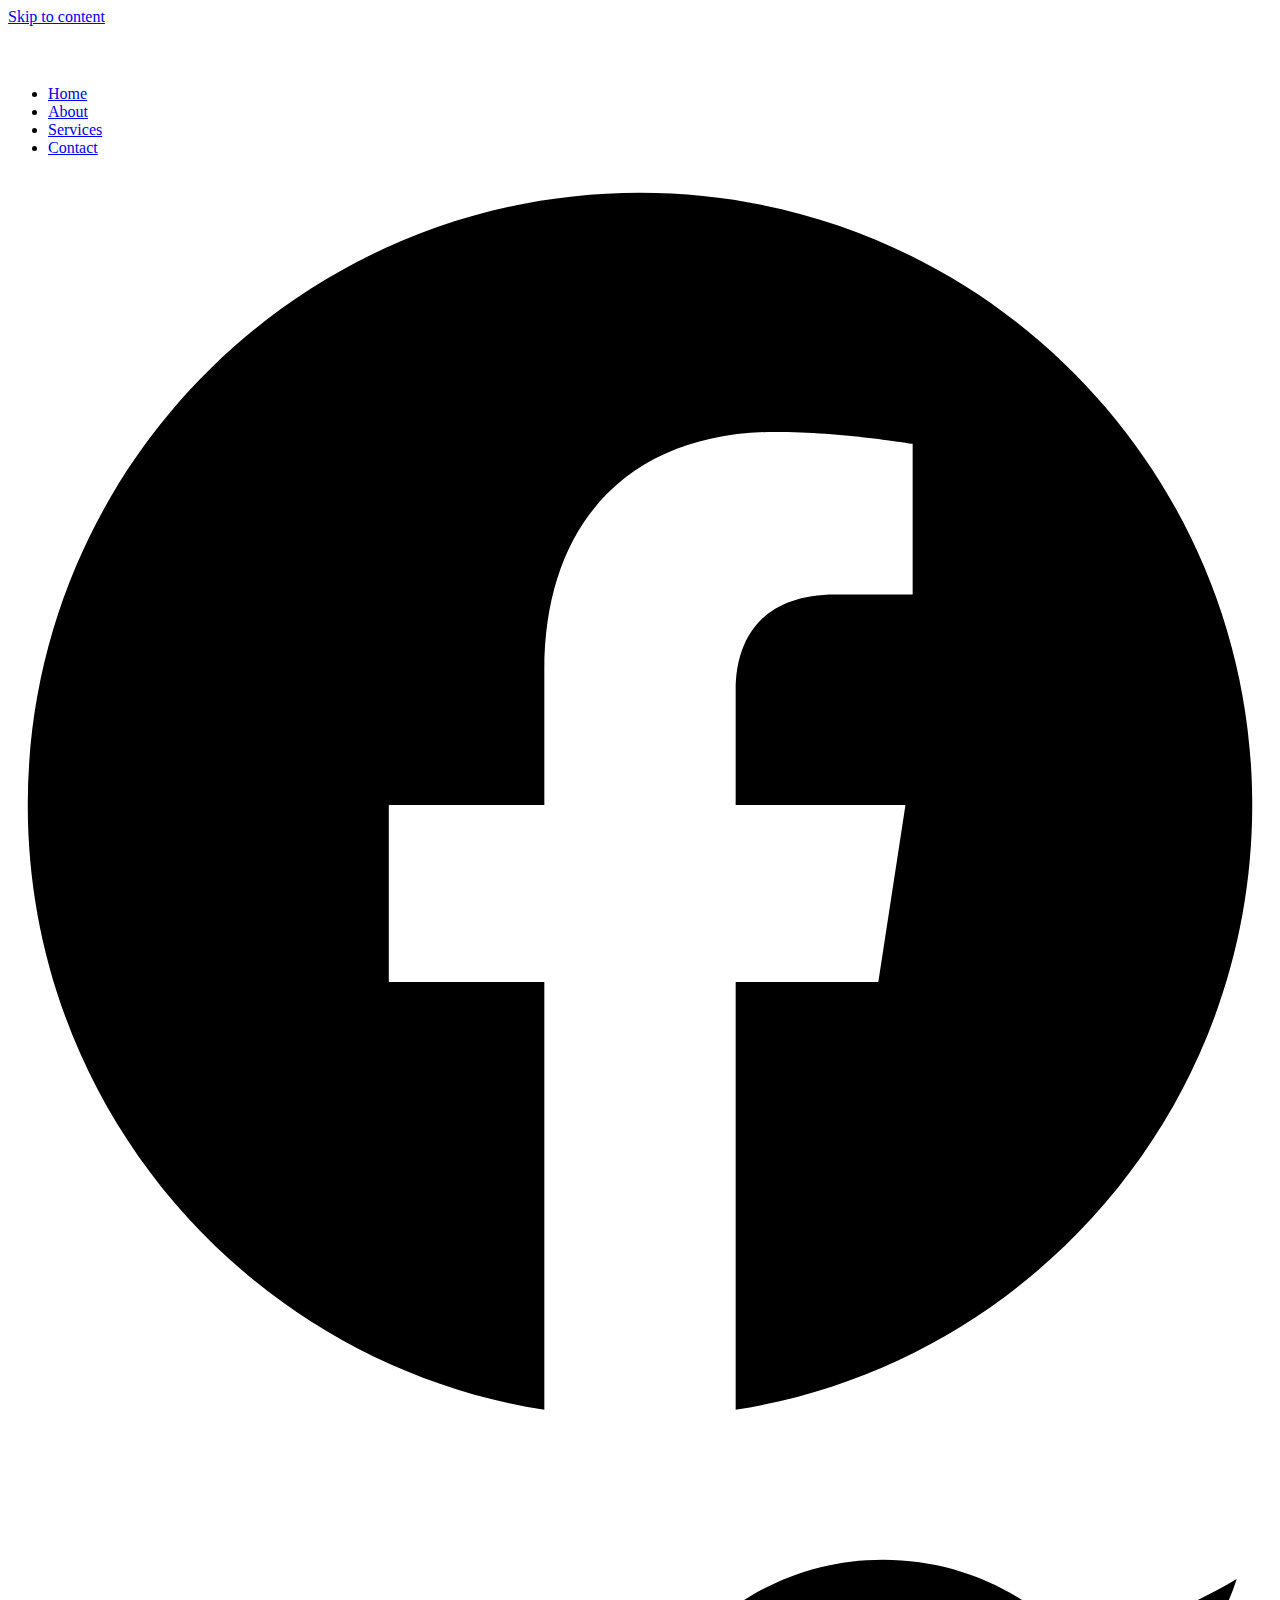
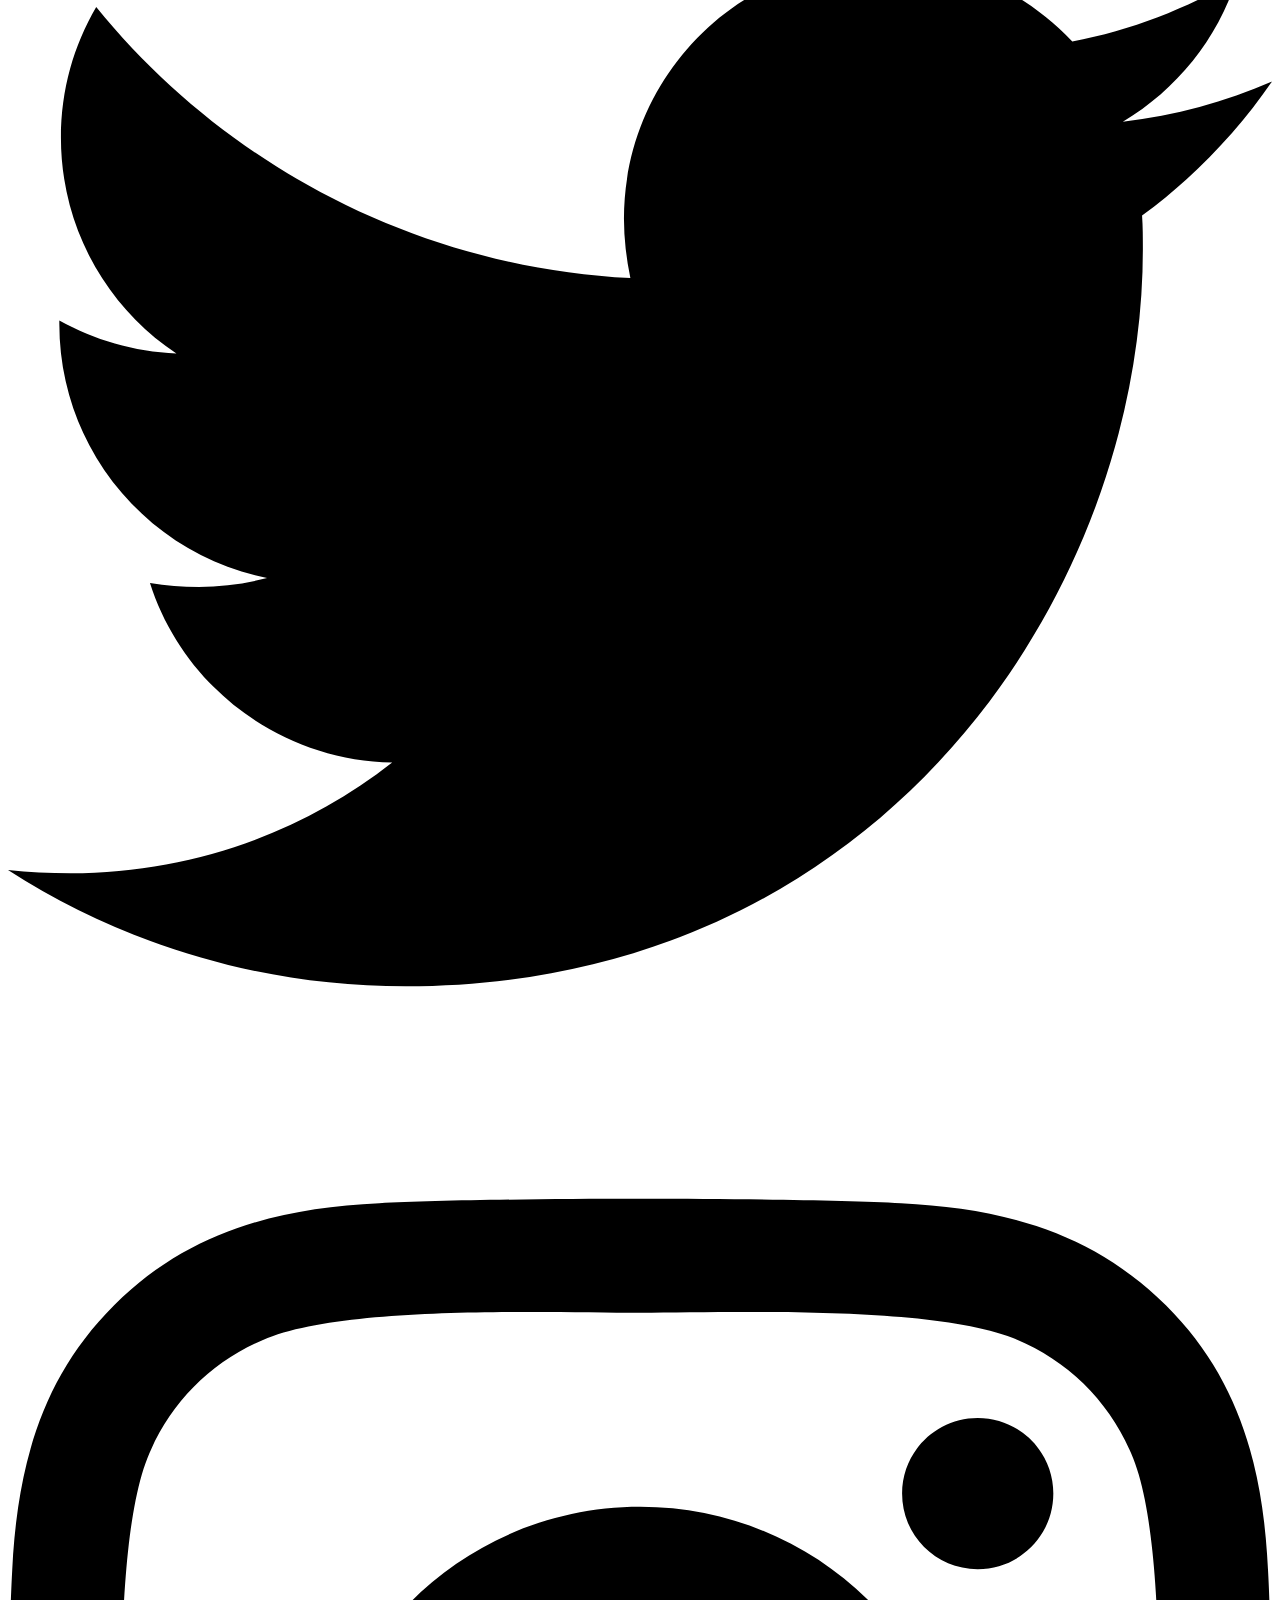
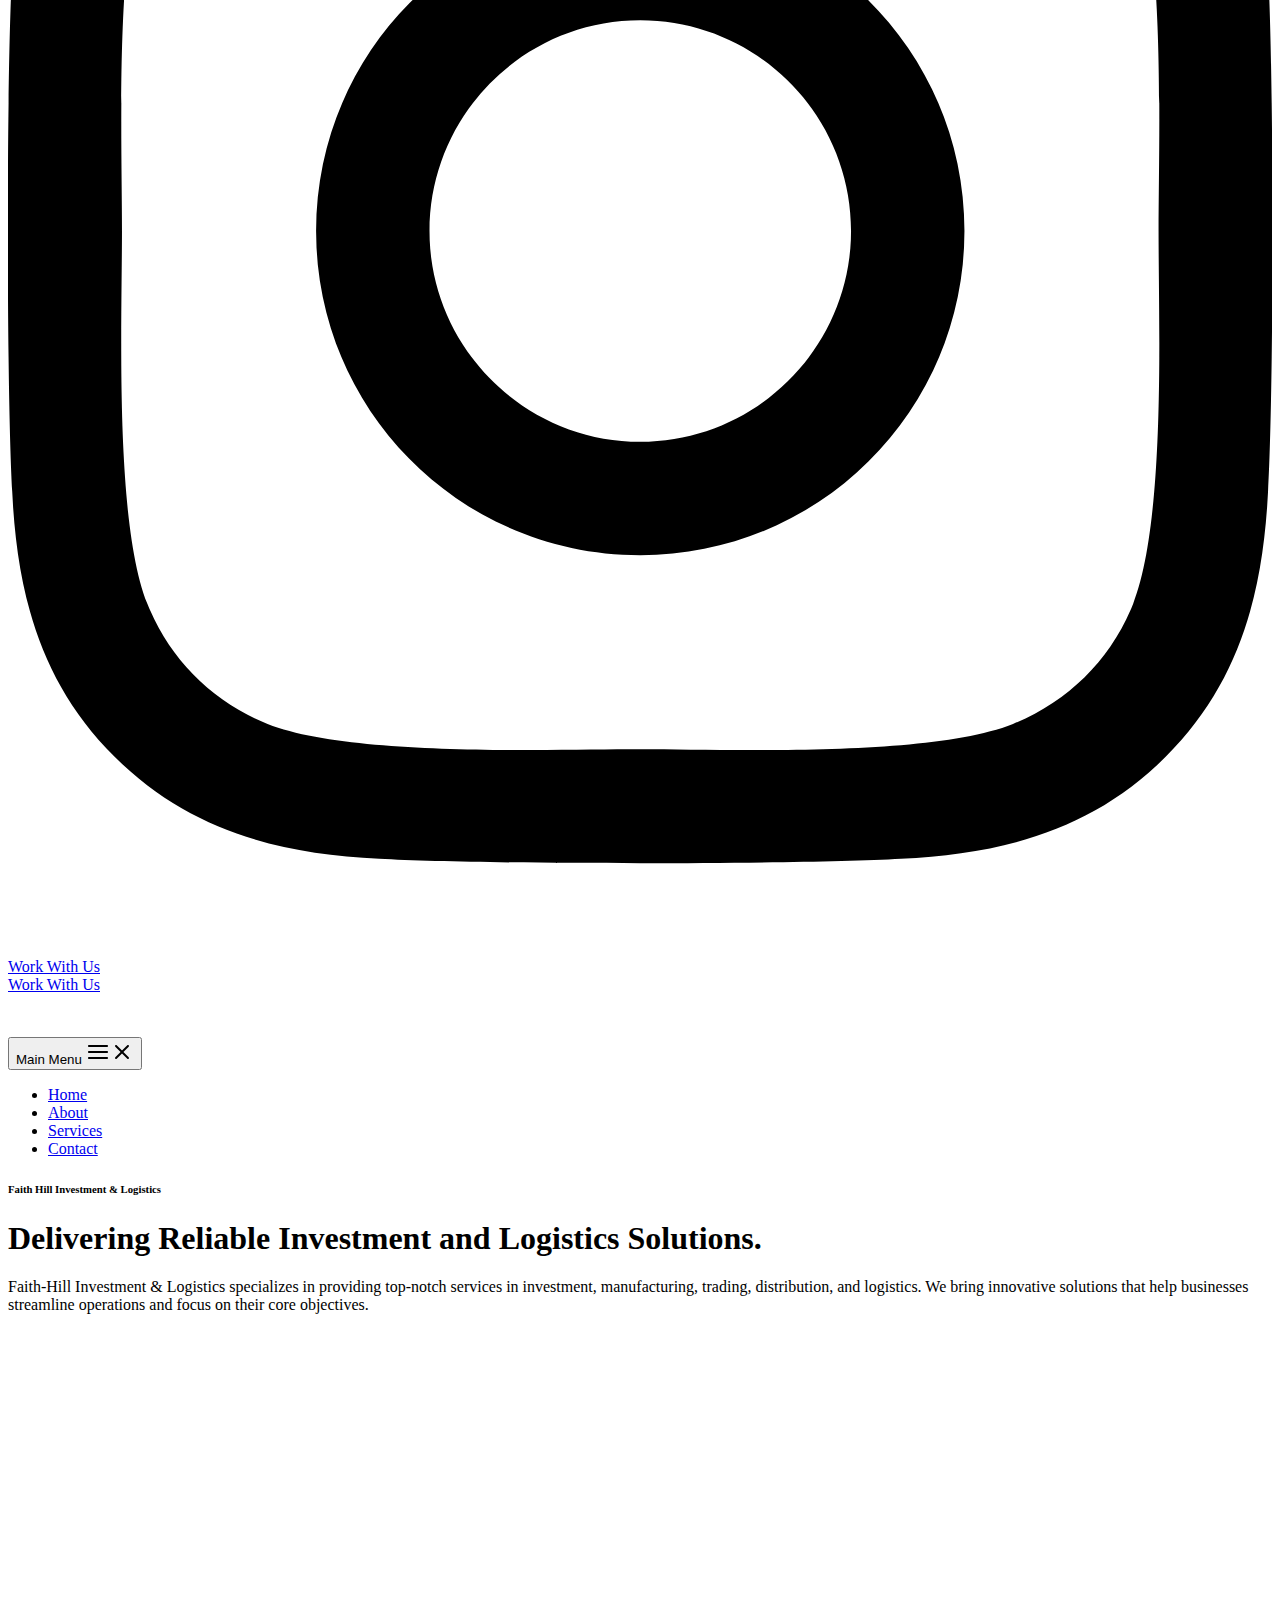
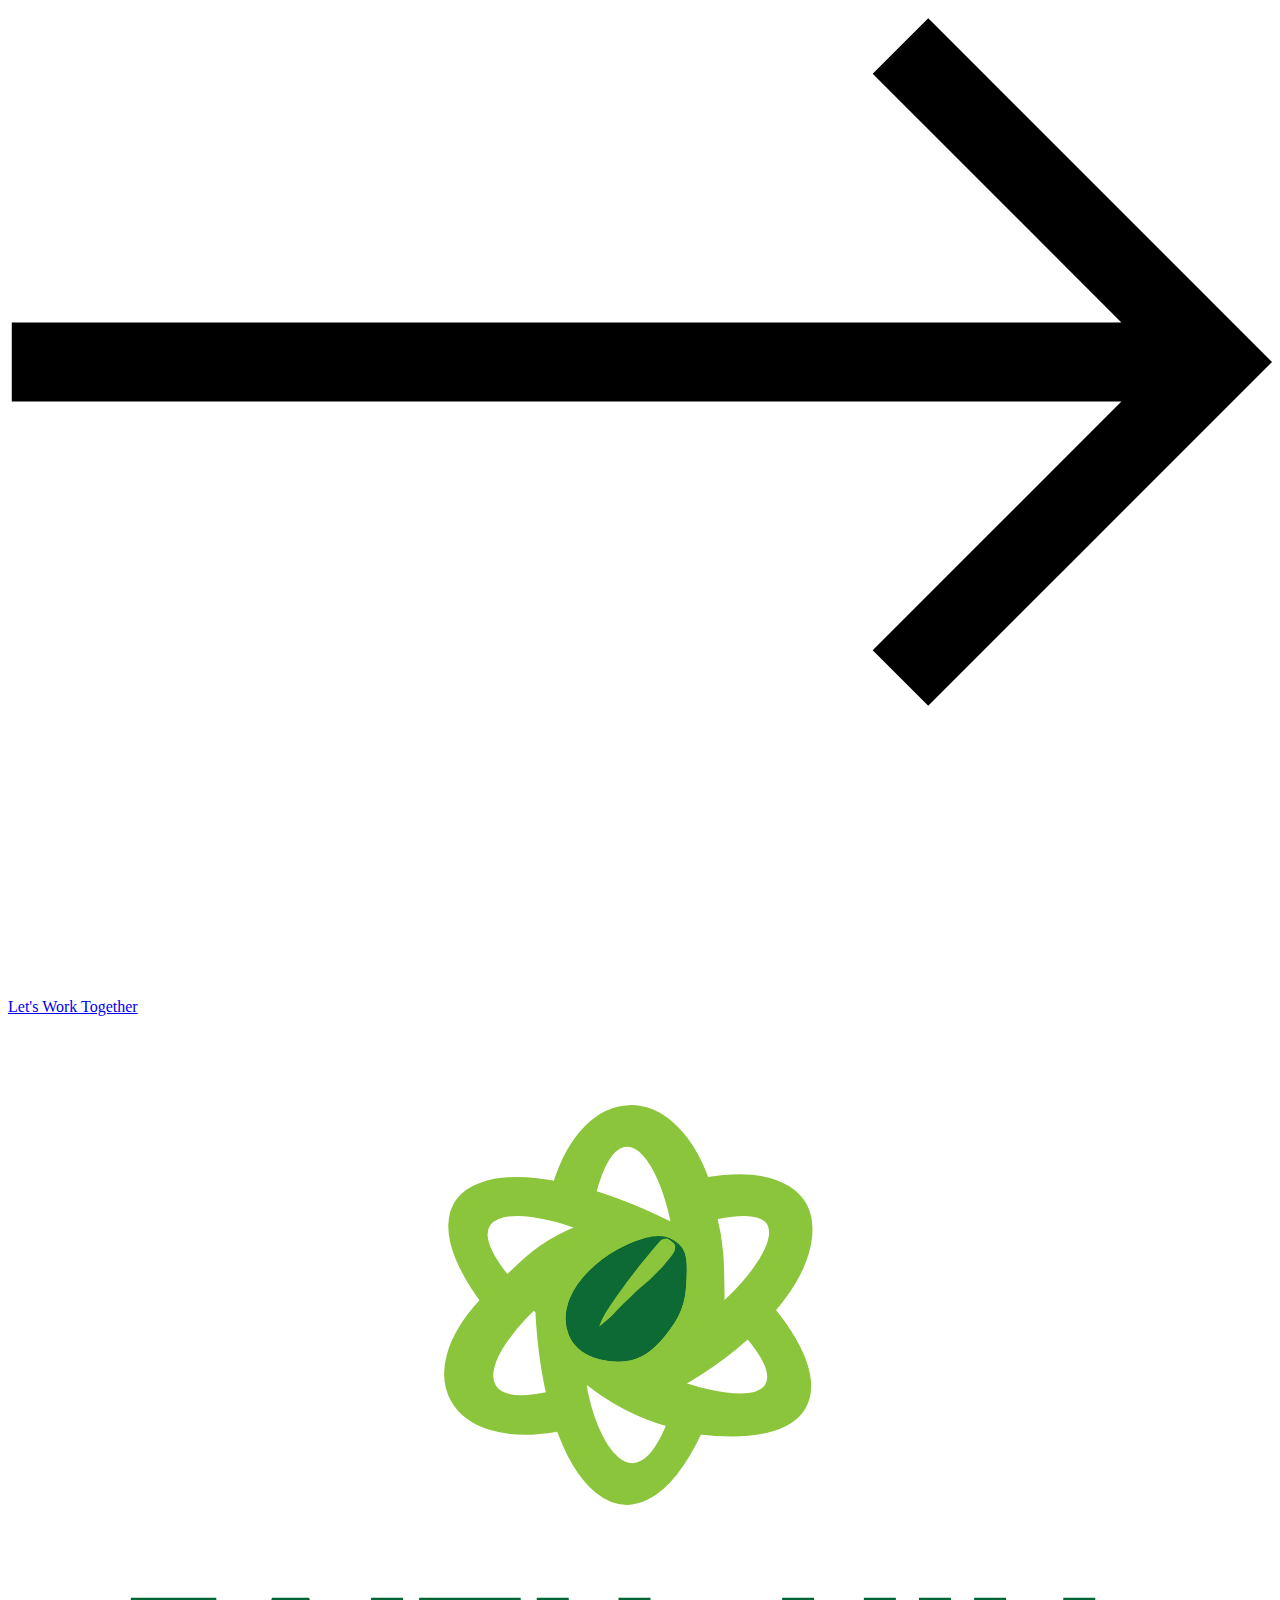
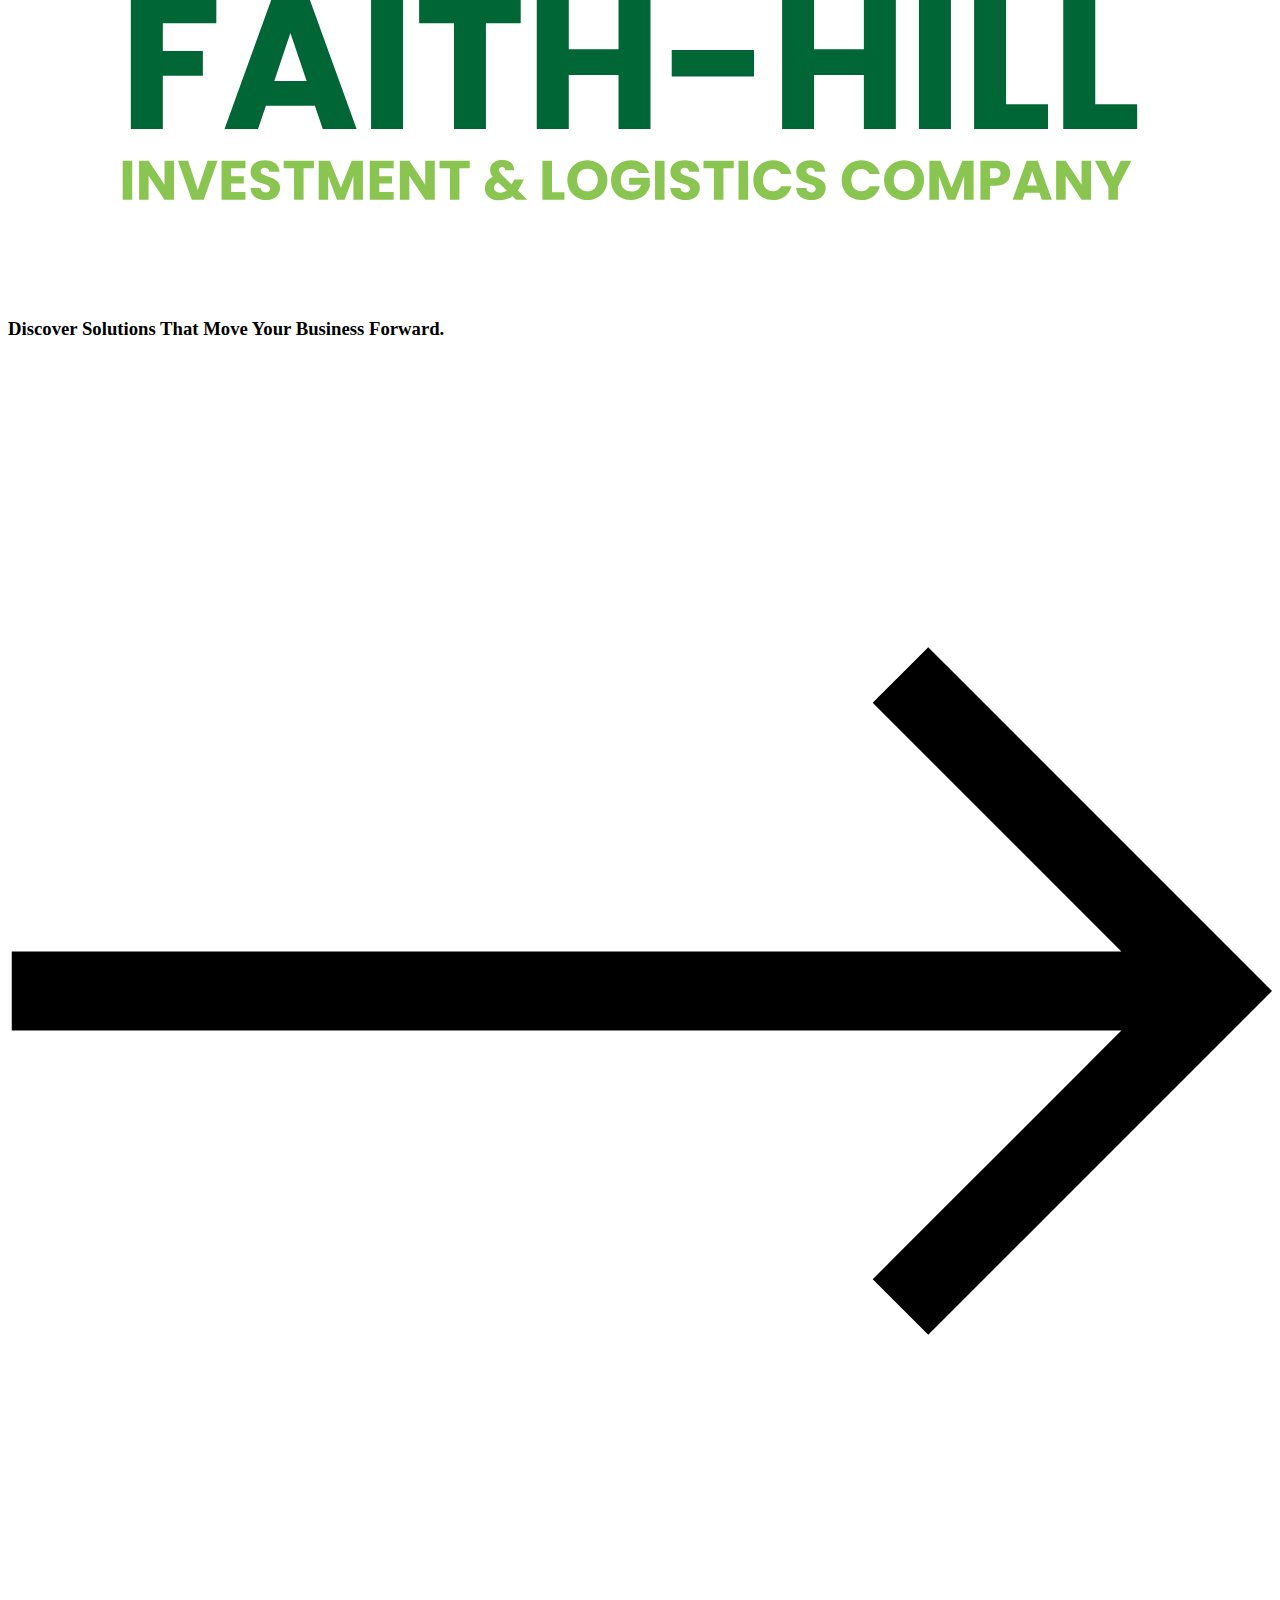
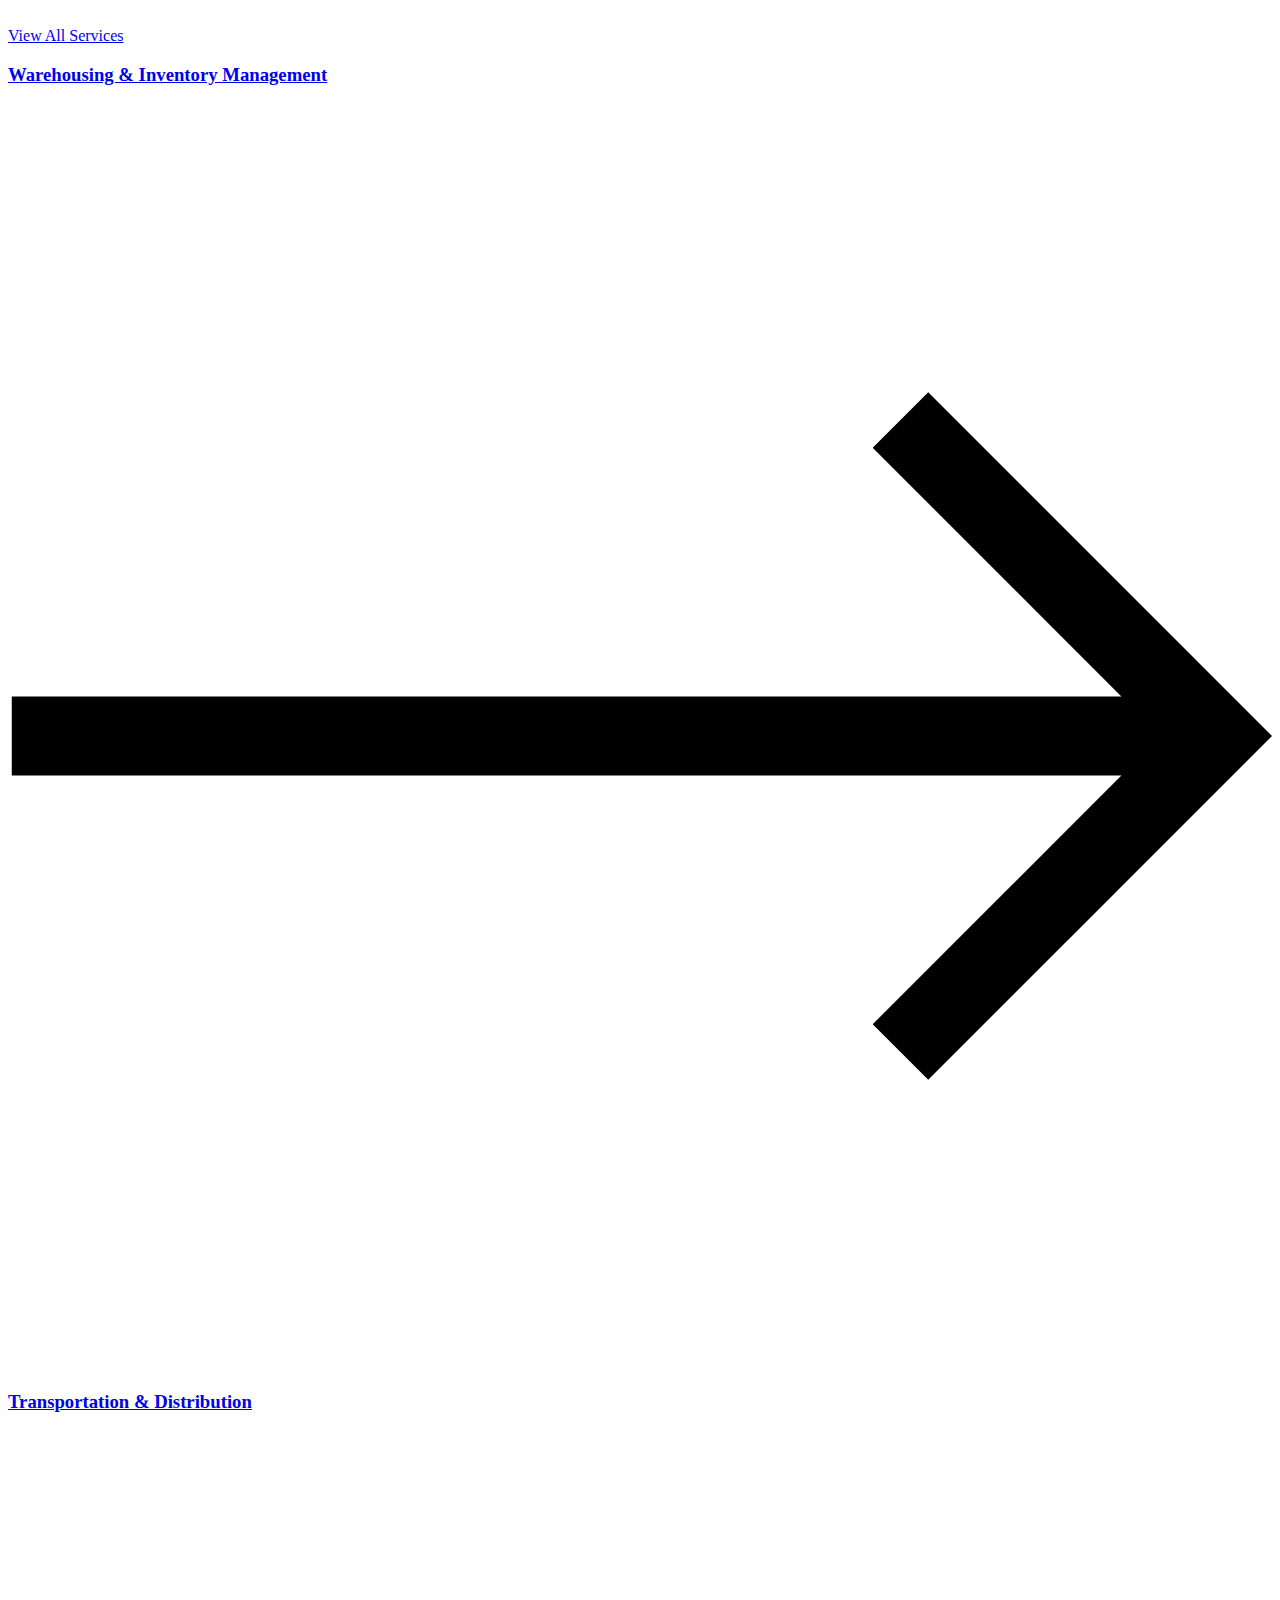
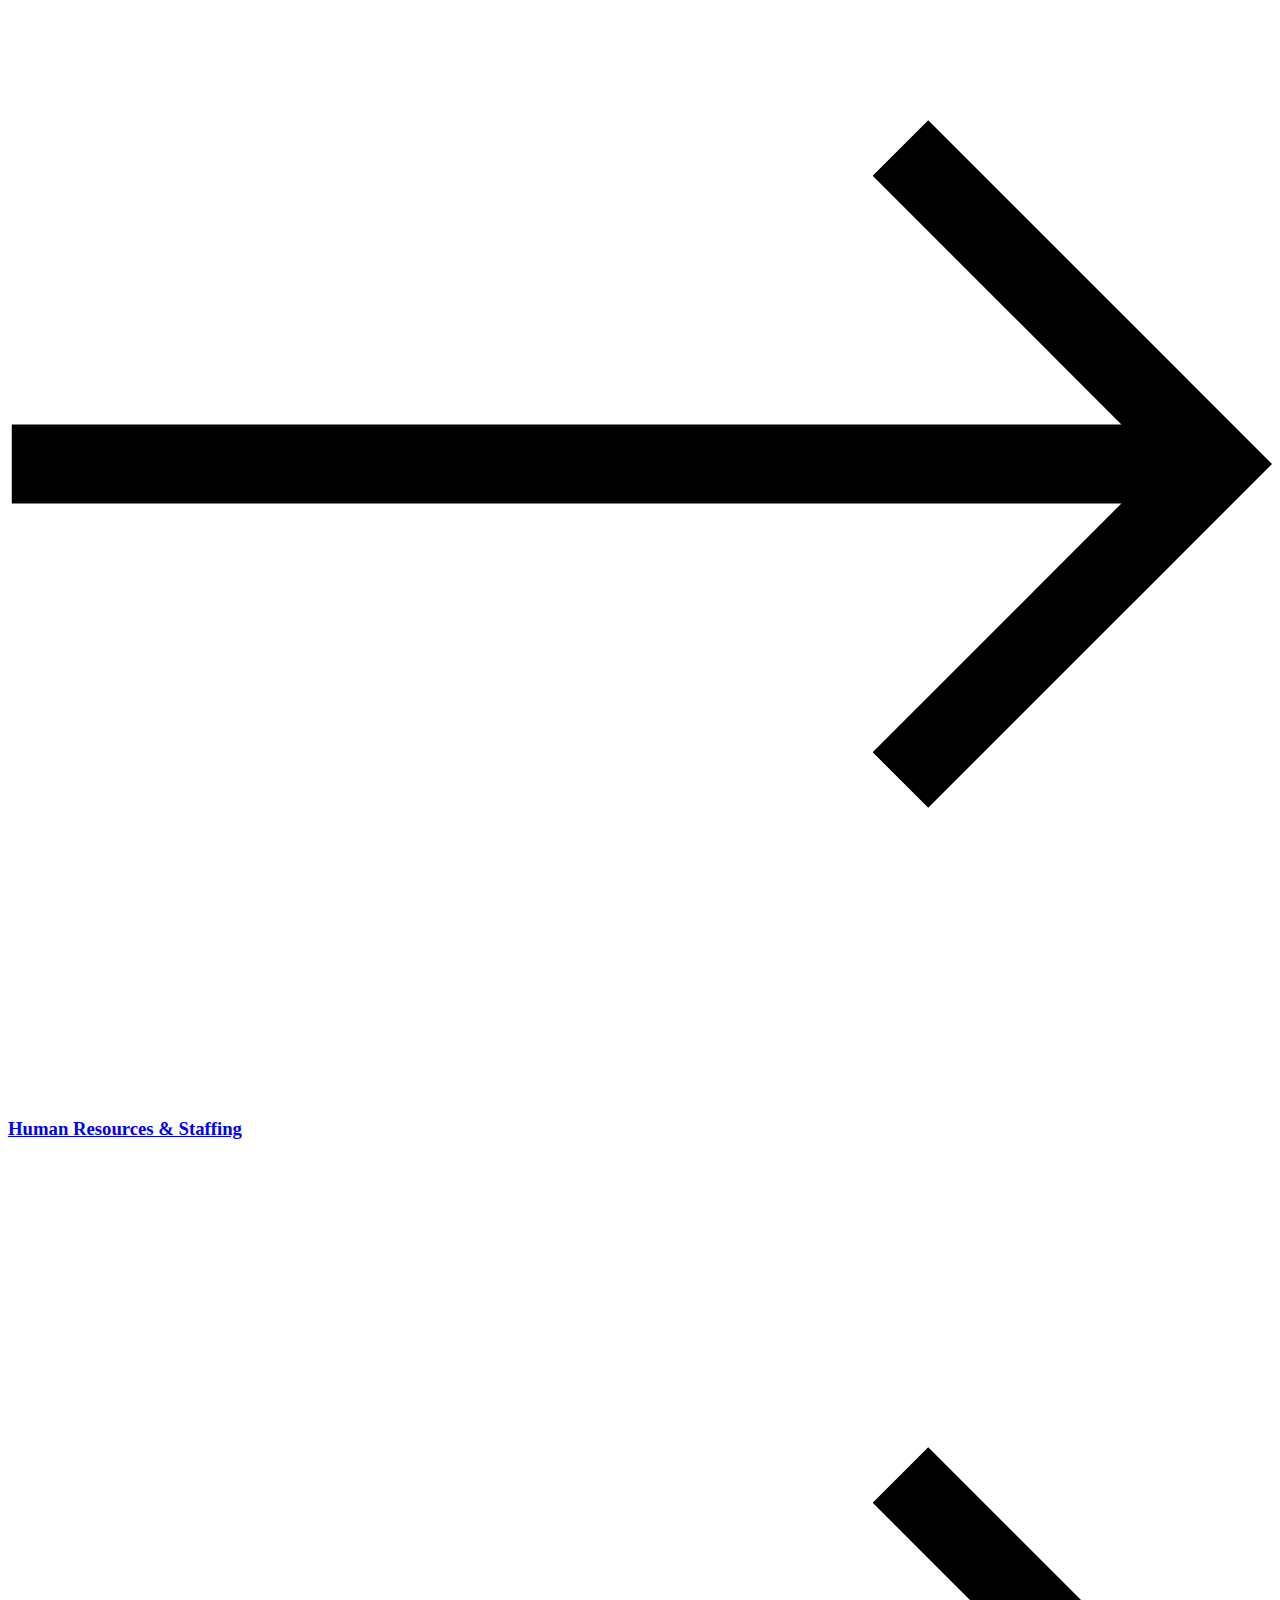
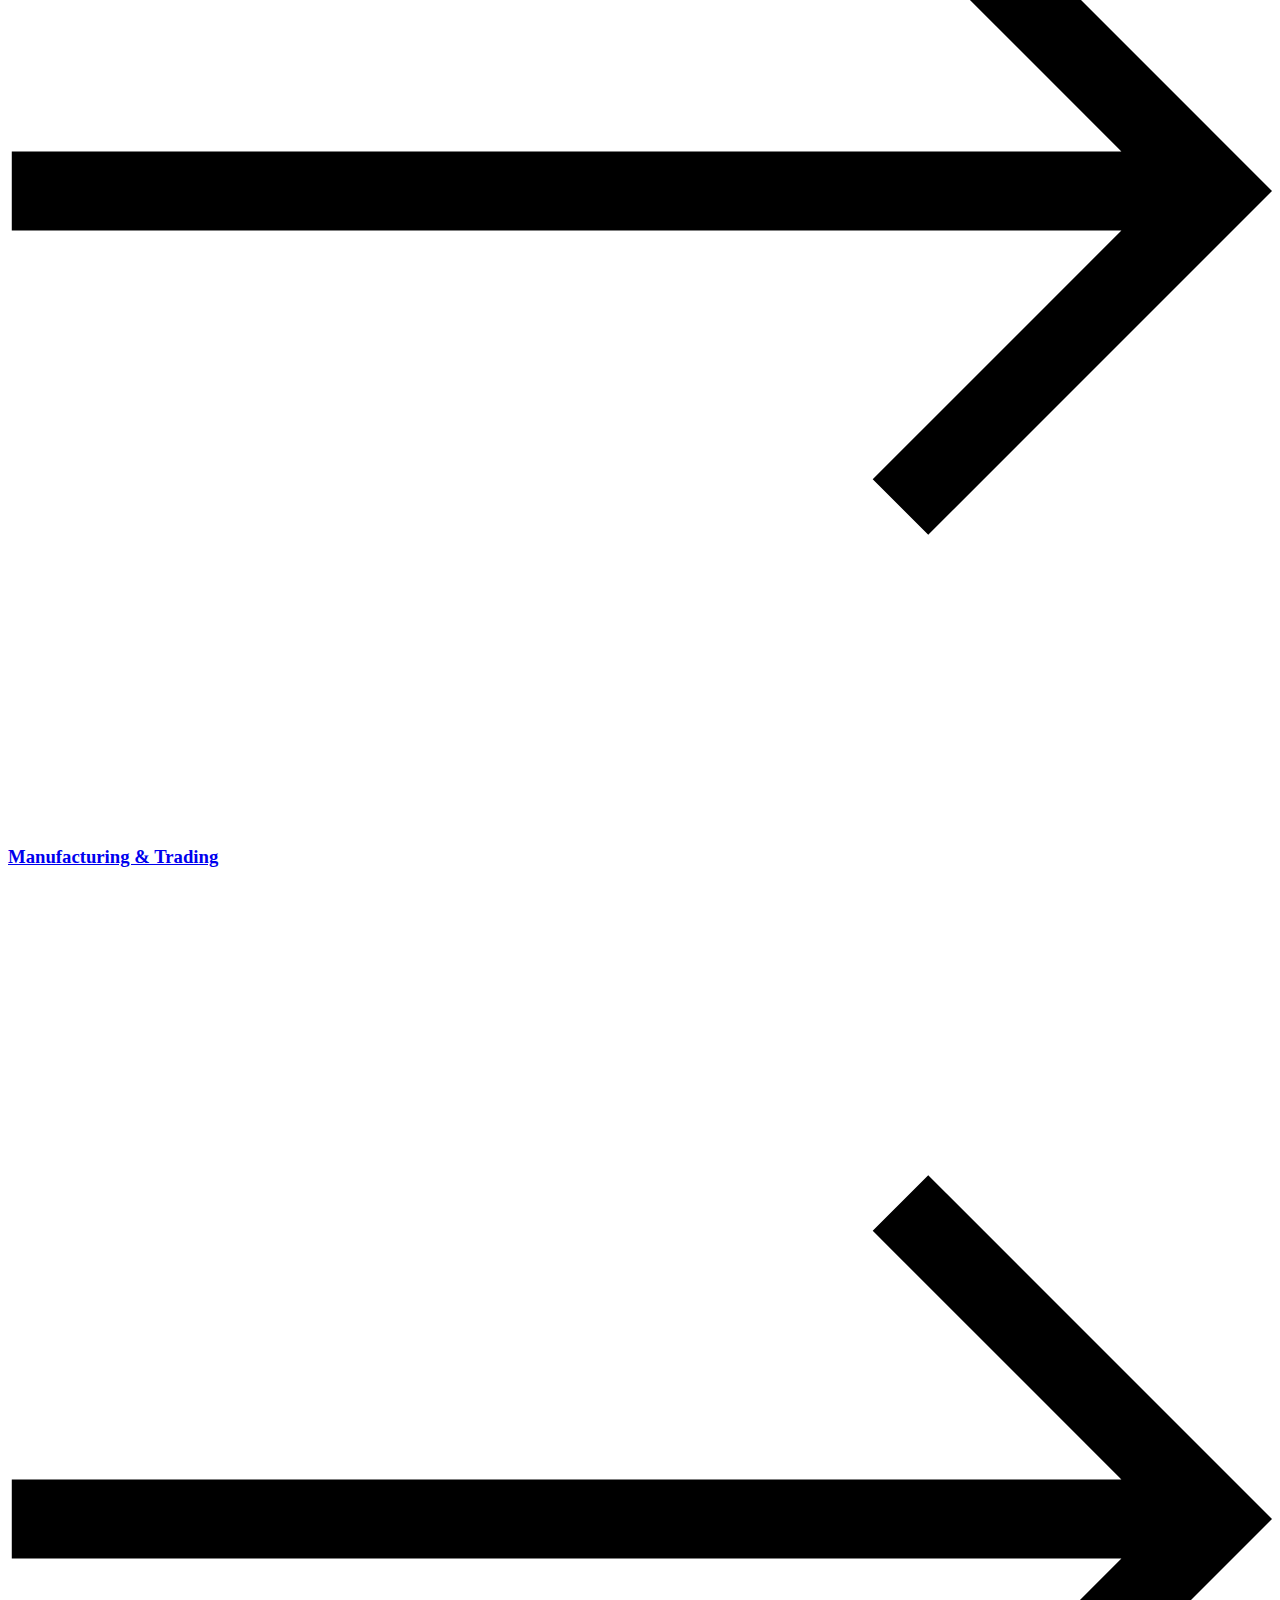
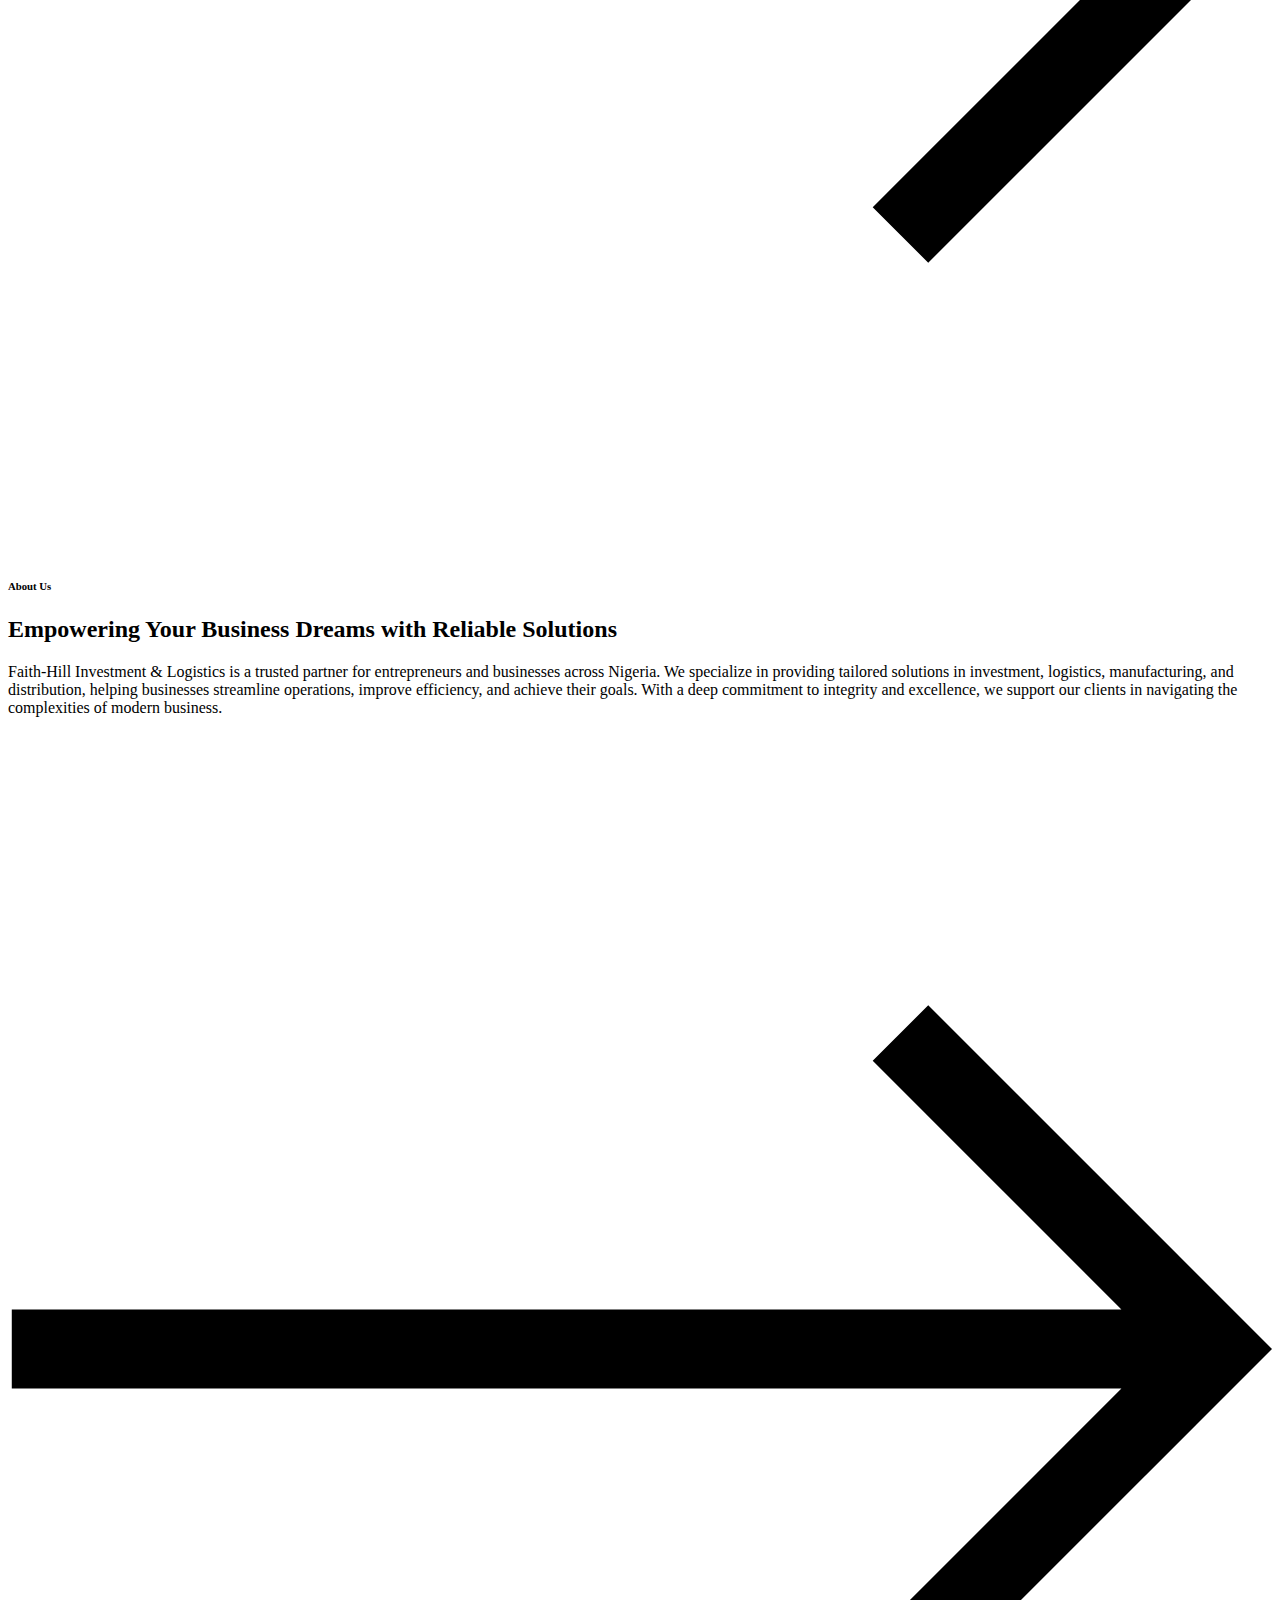
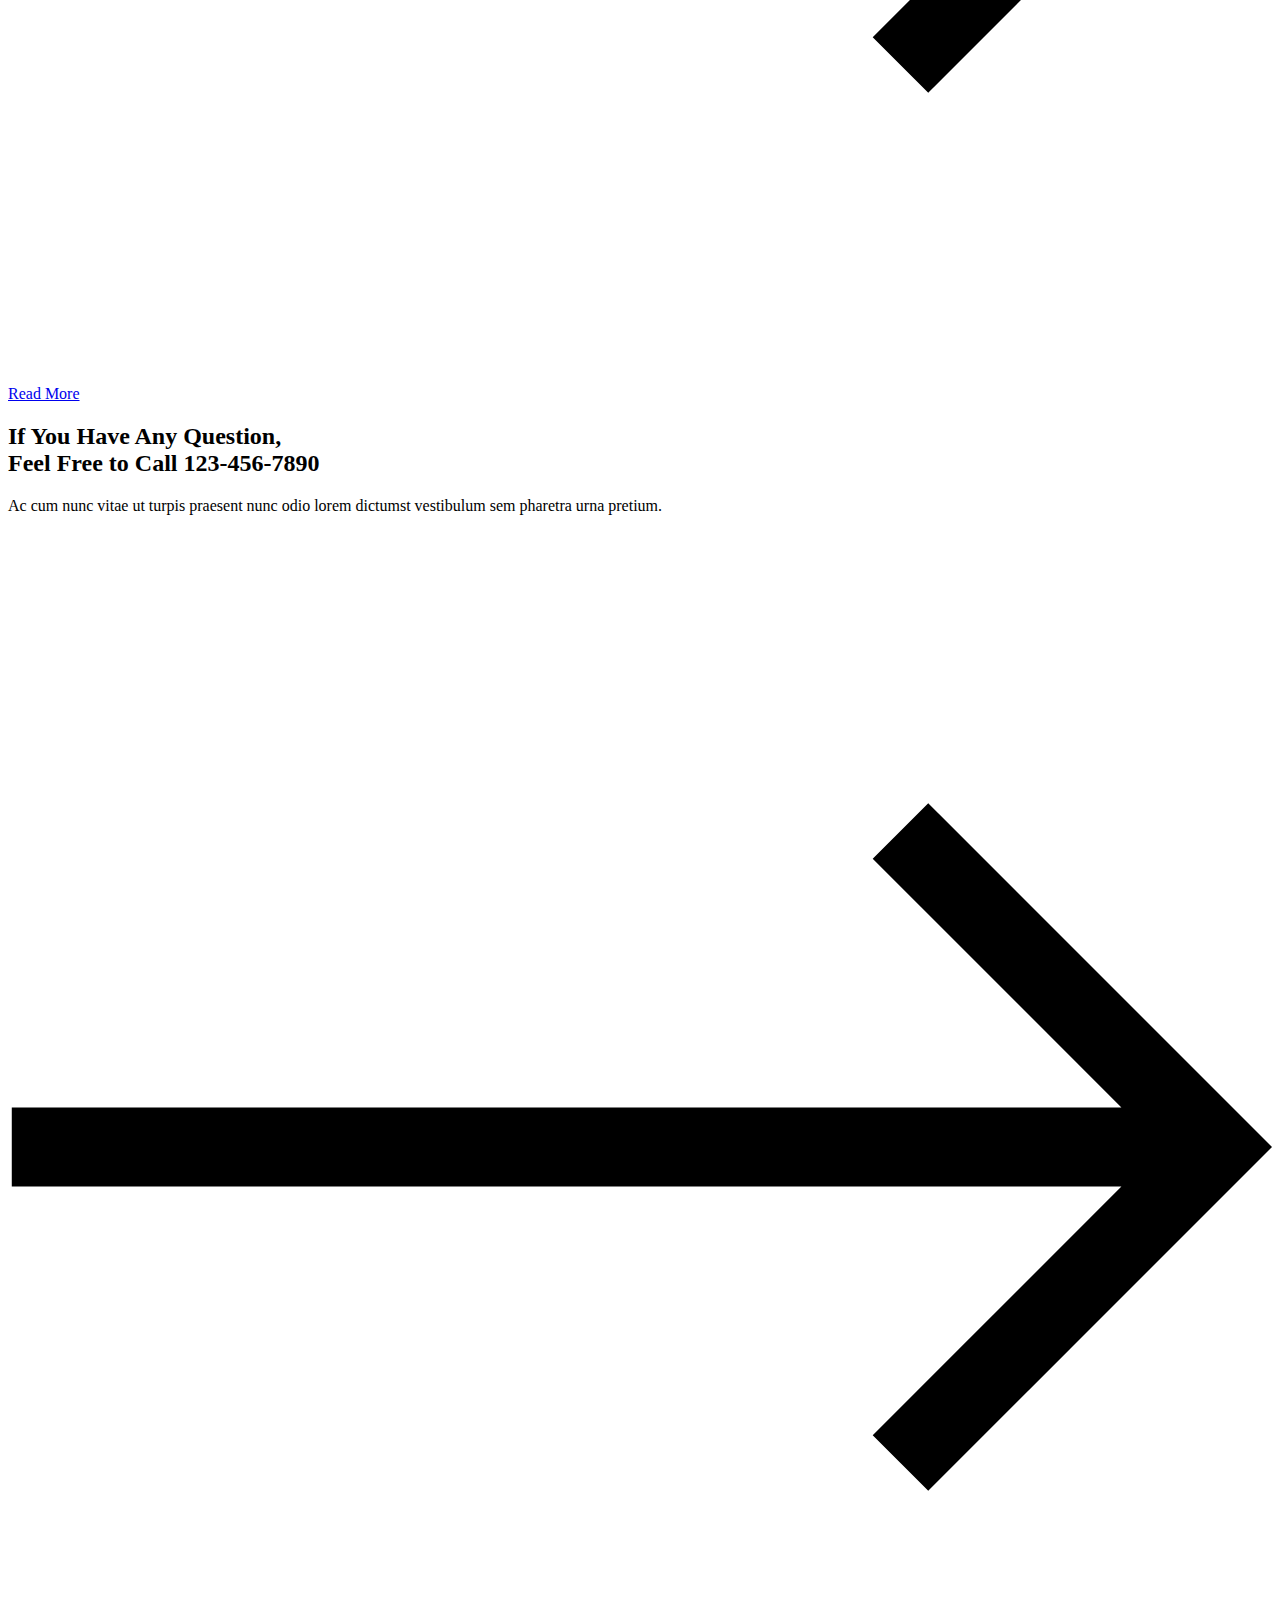
==== commit c43924ca: "Update site logo to new design" ====
--- a/index.html
+++ b/index.html
@@ -5,29 +5,27 @@
     <meta name="viewport" content="width=device-width, initial-scale=1" />
     <meta name="robots" content="noindex, nofollow" />
 
-    <title>Home - Business Coaching &amp; Consulting</title>
+    <title>Home - Faith Hill Investment & Logistics</title>
     <meta property="og:locale" content="en_US" />
     <meta property="og:type" content="website" />
     <meta
       property="og:title"
-      content="Home - Business Coaching &amp; Consulting"
+      content="Home - Faith Hill Investment & Logistics"
     />
     <meta
       property="og:description"
-      content="Lisa Martin Helping You Build Inner Resilience. Pellentesque odio aliquam vitae amet, elementum at urna facilisis purus, integer nam libero pharetra viverra et dolor tellus, eget commodo tellus tempus vitae. Let&#8217;s Work Together As Featured In Topics I Discuss 01. Motivation Lorem dictumst vitae commodo sagittis consectetur mi, varius id gravida tincidunt faucibus. 02. Vision [&hellip;]"
-    />
-    <meta property="og:url" content="" />
-    <meta
-      property="og:site_name"
-      content="Business Coaching &amp; Consulting"
-    />
+      content="Faith-Hill Investment & Logistics provides specialized solutions in investment, manufacturing, trading, distribution, and logistics across Nigeria. We offer warehouse management, inventory control, transportation, and Just-In-Time delivery services to help clients focus on their core business."
+    />
+    <meta property="og:url" content="http://faith-hillinvestment.com" />
+    <meta property="og:site_name" content="Faith-Hill Investment & Logistics" />
+
     <meta
       property="article:modified_time"
       content="2024-01-16T08:47:57+00:00"
     />
     <meta
       property="og:image"
-      content="wp-content/uploads/sites/777/2021/02/logo-1.svg"
+      content="https://faithhill.oladokun.me/wp-content/uploads/sites/777/2021/02/logo-1.svg"
     />
     <meta name="twitter:card" content="summary_large_image" />
 
@@ -35,13 +33,13 @@
     <link
       rel="alternate"
       type="application/rss+xml"
-      title="Business Coaching &amp; Consulting &raquo; Feed"
+      title="Faith Hill Investment & Logistics &raquo; Feed"
       href="feed/"
     />
     <link
       rel="alternate"
       type="application/rss+xml"
-      title="Business Coaching &amp; Consulting &raquo; Comments Feed"
+      title="Faith Hill Investment & Logistics &raquo; Comments Feed"
       href="comments/feed/"
     />
 
@@ -299,7 +297,7 @@
                             class="custom-logo-link transparent-custom-logo"
                             rel="home"
                             itemprop="url"
-                            aria-label="Business Coaching &amp; Consulting"
+                            aria-label="Faith Hill Investment & Logistics"
                             ><img
                               width="54"
                               height="39"
@@ -453,11 +451,14 @@
                       >
                         <a
                           class="ast-custom-button-link"
-                          href="#"
+                          href="/contact.html"
                           target="_self"
-                          ><div class="ast-custom-button">Work With Me</div></a
-                        ><a class="menu-link" href="#" target="_self"
-                          >Work With Me</a
+                          ><div class="ast-custom-button">Work With Us</div></a
+                        ><a
+                          class="menu-link"
+                          href="/contact.html"
+                          target="_self"
+                          >Work With Us</a
                         >
                       </div>
                     </div>
@@ -498,7 +499,7 @@
                           class="custom-logo-link transparent-custom-logo"
                           rel="home"
                           itemprop="url"
-                          aria-label="Business Coaching &amp; Consulting"
+                          aria-label="Faith Hill Investment & Logistics"
                           ><img
                             width="54"
                             height="39"
@@ -552,8 +553,9 @@
                             >
                               <path
                                 d="M5.293 6.707l5.293 5.293-5.293 5.293c-0.391 0.391-0.391 1.024 0 1.414s1.024 0.391 1.414 0l5.293-5.293 5.293 5.293c0.391 0.391 1.024 0.391 1.414 0s0.391-1.024 0-1.414l-5.293-5.293 5.293-5.293c0.391-0.391 0.391-1.024 0-1.414s-1.024-0.391-1.414 0l-5.293 5.293-5.293-5.293c-0.391-0.391-1.024-0.391-1.414 0s-0.391 1.024 0 1.414z"
-                              ></path></svg
-                          ></span>
+                              ></path>
+                            </svg>
+                          </span>
                         </span>
                       </button>
                     </div>
@@ -657,7 +659,7 @@
                               <h6
                                 class="elementor-heading-title elementor-size-default"
                               >
-                                Lisa Martin
+                                Faith Hill Investment & Logistics
                               </h6>
                             </div>
                           </div>
@@ -671,10 +673,12 @@
                               <h1
                                 class="elementor-heading-title elementor-size-default"
                               >
-                                Helping You Build Inner Resilience.
+                                Delivering Reliable Investment and Logistics
+                                Solutions.
                               </h1>
                             </div>
                           </div>
+
                           <div
                             class="elementor-element elementor-element-c57ed91 elementor-widget elementor-widget-text-editor"
                             data-id="c57ed91"
@@ -683,13 +687,16 @@
                           >
                             <div class="elementor-widget-container">
                               <p>
-                                Pellentesque odio aliquam vitae amet, elementum
-                                at urna facilisis purus, integer nam libero
-                                pharetra viverra et dolor tellus, eget commodo
-                                tellus tempus vitae.
+                                Faith-Hill Investment & Logistics specializes in
+                                providing top-notch services in investment,
+                                manufacturing, trading, distribution, and
+                                logistics. We bring innovative solutions that
+                                help businesses streamline operations and focus
+                                on their core objectives.
                               </p>
                             </div>
                           </div>
+
                           <div
                             class="elementor-element elementor-element-b328bbe elementor-widget elementor-widget-button"
                             data-id="b328bbe"
@@ -700,7 +707,7 @@
                               <div class="elementor-button-wrapper">
                                 <a
                                   class="elementor-button elementor-button-link elementor-size-sm"
-                                  href="#"
+                                  href="/contact.html"
                                 >
                                   <span
                                     class="elementor-button-content-wrapper"
@@ -747,9 +754,7 @@
                             <div class="elementor-widget-container">
                               <h6
                                 class="elementor-heading-title elementor-size-default"
-                              >
-                                As Featured In
-                              </h6>
+                              ></h6>
                             </div>
                           </div>
                           <div
@@ -757,7 +762,10 @@
                             data-id="5c2d5c7"
                             data-element_type="container"
                           >
-                            <div class="e-con-inner">
+                            <div
+                              class="e-con-inner"
+                              style="justify-content: center"
+                            >
                               <div
                                 class="elementor-element elementor-element-d16b755 e-con-full e-flex e-con e-child"
                                 data-id="d16b755"
@@ -772,184 +780,9 @@
                                   <div class="elementor-widget-container">
                                     <img
                                       decoding="async"
-                                      width="177"
-                                      height="100"
+                                      style="width: 100%"
                                       src="wp-content/uploads/sites/777/2021/02/logo-1.svg"
                                       class="attachment-full size-full wp-image-132"
-                                      alt
-                                    />
-                                  </div>
-                                </div>
-                              </div>
-                              <div
-                                class="elementor-element elementor-element-a8bc468 e-con-full e-flex e-con e-child"
-                                data-id="a8bc468"
-                                data-element_type="container"
-                              >
-                                <div
-                                  class="elementor-element elementor-element-57cc438 elementor-widget elementor-widget-image"
-                                  data-id="57cc438"
-                                  data-element_type="widget"
-                                  data-widget_type="image.default"
-                                >
-                                  <div class="elementor-widget-container">
-                                    <img
-                                      decoding="async"
-                                      width="177"
-                                      height="100"
-                                      src="wp-content/uploads/sites/777/2021/02/logo-2.svg"
-                                      class="attachment-full size-full wp-image-133"
-                                      alt
-                                    />
-                                  </div>
-                                </div>
-                              </div>
-                              <div
-                                class="elementor-element elementor-element-8fff50e e-con-full e-flex e-con e-child"
-                                data-id="8fff50e"
-                                data-element_type="container"
-                              >
-                                <div
-                                  class="elementor-element elementor-element-e211567 elementor-widget elementor-widget-image"
-                                  data-id="e211567"
-                                  data-element_type="widget"
-                                  data-widget_type="image.default"
-                                >
-                                  <div class="elementor-widget-container">
-                                    <img
-                                      decoding="async"
-                                      width="177"
-                                      height="100"
-                                      src="wp-content/uploads/sites/777/2021/02/logo-3.svg"
-                                      class="attachment-full size-full wp-image-134"
-                                      alt
-                                    />
-                                  </div>
-                                </div>
-                              </div>
-                              <div
-                                class="elementor-element elementor-element-c8ee0f4 e-con-full e-flex e-con e-child"
-                                data-id="c8ee0f4"
-                                data-element_type="container"
-                              >
-                                <div
-                                  class="elementor-element elementor-element-83c5c75 elementor-widget elementor-widget-image"
-                                  data-id="83c5c75"
-                                  data-element_type="widget"
-                                  data-widget_type="image.default"
-                                >
-                                  <div class="elementor-widget-container">
-                                    <img
-                                      loading="lazy"
-                                      decoding="async"
-                                      width="177"
-                                      height="100"
-                                      src="wp-content/uploads/sites/777/2021/02/logo-4.svg"
-                                      class="attachment-full size-full wp-image-135"
-                                      alt
-                                    />
-                                  </div>
-                                </div>
-                              </div>
-                            </div>
-                          </div>
-                          <div
-                            class="elementor-element elementor-element-5e594a2 e-flex e-con-boxed e-con e-child"
-                            data-id="5e594a2"
-                            data-element_type="container"
-                          >
-                            <div class="e-con-inner">
-                              <div
-                                class="elementor-element elementor-element-c917eb8 e-con-full e-flex e-con e-child"
-                                data-id="c917eb8"
-                                data-element_type="container"
-                              >
-                                <div
-                                  class="elementor-element elementor-element-5d06fb6 elementor-widget elementor-widget-image"
-                                  data-id="5d06fb6"
-                                  data-element_type="widget"
-                                  data-widget_type="image.default"
-                                >
-                                  <div class="elementor-widget-container">
-                                    <img
-                                      loading="lazy"
-                                      decoding="async"
-                                      width="177"
-                                      height="100"
-                                      src="wp-content/uploads/sites/777/2021/02/logo-5.svg"
-                                      class="attachment-full size-full wp-image-136"
-                                      alt
-                                    />
-                                  </div>
-                                </div>
-                              </div>
-                              <div
-                                class="elementor-element elementor-element-b6a2324 e-con-full e-flex e-con e-child"
-                                data-id="b6a2324"
-                                data-element_type="container"
-                              >
-                                <div
-                                  class="elementor-element elementor-element-26bef79 elementor-widget elementor-widget-image"
-                                  data-id="26bef79"
-                                  data-element_type="widget"
-                                  data-widget_type="image.default"
-                                >
-                                  <div class="elementor-widget-container">
-                                    <img
-                                      loading="lazy"
-                                      decoding="async"
-                                      width="177"
-                                      height="100"
-                                      src="wp-content/uploads/sites/777/2021/02/logo-6.svg"
-                                      class="attachment-full size-full wp-image-137"
-                                      alt
-                                    />
-                                  </div>
-                                </div>
-                              </div>
-                              <div
-                                class="elementor-element elementor-element-ece406f e-con-full e-flex e-con e-child"
-                                data-id="ece406f"
-                                data-element_type="container"
-                              >
-                                <div
-                                  class="elementor-element elementor-element-1a0fc9a elementor-widget elementor-widget-image"
-                                  data-id="1a0fc9a"
-                                  data-element_type="widget"
-                                  data-widget_type="image.default"
-                                >
-                                  <div class="elementor-widget-container">
-                                    <img
-                                      loading="lazy"
-                                      decoding="async"
-                                      width="177"
-                                      height="100"
-                                      src="wp-content/uploads/sites/777/2021/02/logo-7.svg"
-                                      class="attachment-full size-full wp-image-138"
-                                      alt
-                                    />
-                                  </div>
-                                </div>
-                              </div>
-                              <div
-                                class="elementor-element elementor-element-4382516 e-con-full e-flex e-con e-child"
-                                data-id="4382516"
-                                data-element_type="container"
-                              >
-                                <div
-                                  class="elementor-element elementor-element-839ac1b elementor-widget elementor-widget-image"
-                                  data-id="839ac1b"
-                                  data-element_type="widget"
-                                  data-widget_type="image.default"
-                                >
-                                  <div class="elementor-widget-container">
-                                    <img
-                                      loading="lazy"
-                                      decoding="async"
-                                      width="177"
-                                      height="100"
-                                      src="wp-content/uploads/sites/777/2021/02/logo-8.svg"
-                                      class="attachment-full size-full wp-image-131"
                                       alt
                                     />
                                   </div>
@@ -960,410 +793,7 @@
                         </div>
                       </div>
                     </div>
-                    <div
-                      class="elementor-element elementor-element-419da42 e-flex e-con-boxed e-con e-parent"
-                      data-id="419da42"
-                      data-element_type="container"
-                      data-settings='{"background_background":"classic"}'
-                    >
-                      <div class="e-con-inner">
-                        <div
-                          class="elementor-element elementor-element-0eb5dba e-con-full e-flex e-con e-child"
-                          data-id="0eb5dba"
-                          data-element_type="container"
-                        >
-                          <div
-                            class="elementor-element elementor-element-961d63b elementor-widget elementor-widget-heading"
-                            data-id="961d63b"
-                            data-element_type="widget"
-                            data-widget_type="heading.default"
-                          >
-                            <div class="elementor-widget-container">
-                              <h2
-                                class="elementor-heading-title elementor-size-default"
-                              >
-                                Topics I Discuss
-                              </h2>
-                            </div>
-                          </div>
-                          <div
-                            class="elementor-element elementor-element-fb3874c e-flex e-con-boxed e-con e-child"
-                            data-id="fb3874c"
-                            data-element_type="container"
-                          >
-                            <div class="e-con-inner">
-                              <div
-                                class="elementor-element elementor-element-6e94e20 e-con-full e-flex e-con e-child"
-                                data-id="6e94e20"
-                                data-element_type="container"
-                              >
-                                <div
-                                  class="elementor-element elementor-element-b986c05 elementor-widget elementor-widget-heading"
-                                  data-id="b986c05"
-                                  data-element_type="widget"
-                                  data-widget_type="heading.default"
-                                >
-                                  <div class="elementor-widget-container">
-                                    <h6
-                                      class="elementor-heading-title elementor-size-default"
-                                    >
-                                      01.
-                                    </h6>
-                                  </div>
-                                </div>
-                                <div
-                                  class="elementor-element elementor-element-e525f06 elementor-widget elementor-widget-heading"
-                                  data-id="e525f06"
-                                  data-element_type="widget"
-                                  data-widget_type="heading.default"
-                                >
-                                  <div class="elementor-widget-container">
-                                    <h4
-                                      class="elementor-heading-title elementor-size-default"
-                                    >
-                                      Motivation
-                                    </h4>
-                                  </div>
-                                </div>
-                                <div
-                                  class="elementor-element elementor-element-0bd8d0a elementor-widget elementor-widget-text-editor"
-                                  data-id="0bd8d0a"
-                                  data-element_type="widget"
-                                  data-widget_type="text-editor.default"
-                                >
-                                  <div class="elementor-widget-container">
-                                    Lorem dictumst vitae commodo sagittis
-                                    consectetur mi, varius id gravida tincidunt
-                                    faucibus.
-                                  </div>
-                                </div>
-                              </div>
-                              <div
-                                class="elementor-element elementor-element-54db177 e-con-full e-flex e-con e-child"
-                                data-id="54db177"
-                                data-element_type="container"
-                              >
-                                <div
-                                  class="elementor-element elementor-element-dc05970 elementor-widget elementor-widget-heading"
-                                  data-id="dc05970"
-                                  data-element_type="widget"
-                                  data-widget_type="heading.default"
-                                >
-                                  <div class="elementor-widget-container">
-                                    <h6
-                                      class="elementor-heading-title elementor-size-default"
-                                    >
-                                      02.
-                                    </h6>
-                                  </div>
-                                </div>
-                                <div
-                                  class="elementor-element elementor-element-6cb003c elementor-widget elementor-widget-heading"
-                                  data-id="6cb003c"
-                                  data-element_type="widget"
-                                  data-widget_type="heading.default"
-                                >
-                                  <div class="elementor-widget-container">
-                                    <h4
-                                      class="elementor-heading-title elementor-size-default"
-                                    >
-                                      Vision
-                                    </h4>
-                                  </div>
-                                </div>
-                                <div
-                                  class="elementor-element elementor-element-fb0bb19 elementor-widget elementor-widget-text-editor"
-                                  data-id="fb0bb19"
-                                  data-element_type="widget"
-                                  data-widget_type="text-editor.default"
-                                >
-                                  <div class="elementor-widget-container">
-                                    Adipiscing id in lectus hendrerit mus in ut
-                                    vulputate scelerisque fermentum.
-                                  </div>
-                                </div>
-                              </div>
-                              <div
-                                class="elementor-element elementor-element-df79cf4 e-con-full e-flex e-con e-child"
-                                data-id="df79cf4"
-                                data-element_type="container"
-                              >
-                                <div
-                                  class="elementor-element elementor-element-79b64ab elementor-widget elementor-widget-heading"
-                                  data-id="79b64ab"
-                                  data-element_type="widget"
-                                  data-widget_type="heading.default"
-                                >
-                                  <div class="elementor-widget-container">
-                                    <h6
-                                      class="elementor-heading-title elementor-size-default"
-                                    >
-                                      03.
-                                    </h6>
-                                  </div>
-                                </div>
-                                <div
-                                  class="elementor-element elementor-element-869ca04 elementor-widget elementor-widget-heading"
-                                  data-id="869ca04"
-                                  data-element_type="widget"
-                                  data-widget_type="heading.default"
-                                >
-                                  <div class="elementor-widget-container">
-                                    <h4
-                                      class="elementor-heading-title elementor-size-default"
-                                    >
-                                      Strategy
-                                    </h4>
-                                  </div>
-                                </div>
-                                <div
-                                  class="elementor-element elementor-element-f286c21 elementor-widget elementor-widget-text-editor"
-                                  data-id="f286c21"
-                                  data-element_type="widget"
-                                  data-widget_type="text-editor.default"
-                                >
-                                  <div class="elementor-widget-container">
-                                    Commodo sit in odio velit non lacus,
-                                    rhoncus, commodo faucibus ac nec.
-                                  </div>
-                                </div>
-                              </div>
-                              <div
-                                class="elementor-element elementor-element-e154bb2 e-con-full e-flex e-con e-child"
-                                data-id="e154bb2"
-                                data-element_type="container"
-                              >
-                                <div
-                                  class="elementor-element elementor-element-ce13abb elementor-widget elementor-widget-heading"
-                                  data-id="ce13abb"
-                                  data-element_type="widget"
-                                  data-widget_type="heading.default"
-                                >
-                                  <div class="elementor-widget-container">
-                                    <h6
-                                      class="elementor-heading-title elementor-size-default"
-                                    >
-                                      04.
-                                    </h6>
-                                  </div>
-                                </div>
-                                <div
-                                  class="elementor-element elementor-element-3ab20a2 elementor-widget elementor-widget-heading"
-                                  data-id="3ab20a2"
-                                  data-element_type="widget"
-                                  data-widget_type="heading.default"
-                                >
-                                  <div class="elementor-widget-container">
-                                    <h4
-                                      class="elementor-heading-title elementor-size-default"
-                                    >
-                                      Leadership
-                                    </h4>
-                                  </div>
-                                </div>
-                                <div
-                                  class="elementor-element elementor-element-4cfe7f7 elementor-widget elementor-widget-text-editor"
-                                  data-id="4cfe7f7"
-                                  data-element_type="widget"
-                                  data-widget_type="text-editor.default"
-                                >
-                                  <div class="elementor-widget-container">
-                                    Turpis metus orci massa, praesent vitae eget
-                                    purus pulvinar augue et est.
-                                  </div>
-                                </div>
-                              </div>
-                            </div>
-                          </div>
-                          <div
-                            class="elementor-element elementor-element-b5ec738 e-con-full e-flex e-con e-child"
-                            data-id="b5ec738"
-                            data-element_type="container"
-                          >
-                            <div
-                              class="elementor-element elementor-element-34f5b39 e-con-full e-flex e-con e-child"
-                              data-id="34f5b39"
-                              data-element_type="container"
-                            >
-                              <div
-                                class="elementor-element elementor-element-48f8ef9 elementor-widget elementor-widget-heading"
-                                data-id="48f8ef9"
-                                data-element_type="widget"
-                                data-widget_type="heading.default"
-                              >
-                                <div class="elementor-widget-container">
-                                  <h6
-                                    class="elementor-heading-title elementor-size-default"
-                                  >
-                                    05.
-                                  </h6>
-                                </div>
-                              </div>
-                              <div
-                                class="elementor-element elementor-element-785c140 elementor-widget elementor-widget-heading"
-                                data-id="785c140"
-                                data-element_type="widget"
-                                data-widget_type="heading.default"
-                              >
-                                <div class="elementor-widget-container">
-                                  <h4
-                                    class="elementor-heading-title elementor-size-default"
-                                  >
-                                    Self Improvement
-                                  </h4>
-                                </div>
-                              </div>
-                              <div
-                                class="elementor-element elementor-element-f63e4d8 elementor-widget elementor-widget-text-editor"
-                                data-id="f63e4d8"
-                                data-element_type="widget"
-                                data-widget_type="text-editor.default"
-                              >
-                                <div class="elementor-widget-container">
-                                  Porttitor nibh eget tellus sed odio diam sit
-                                  ultrices sit enim viverra.
-                                </div>
-                              </div>
-                            </div>
-                            <div
-                              class="elementor-element elementor-element-17dfad3 e-con-full e-flex e-con e-child"
-                              data-id="17dfad3"
-                              data-element_type="container"
-                            >
-                              <div
-                                class="elementor-element elementor-element-897faad elementor-widget elementor-widget-heading"
-                                data-id="897faad"
-                                data-element_type="widget"
-                                data-widget_type="heading.default"
-                              >
-                                <div class="elementor-widget-container">
-                                  <h6
-                                    class="elementor-heading-title elementor-size-default"
-                                  >
-                                    06.
-                                  </h6>
-                                </div>
-                              </div>
-                              <div
-                                class="elementor-element elementor-element-ec2b10e elementor-widget elementor-widget-heading"
-                                data-id="ec2b10e"
-                                data-element_type="widget"
-                                data-widget_type="heading.default"
-                              >
-                                <div class="elementor-widget-container">
-                                  <h4
-                                    class="elementor-heading-title elementor-size-default"
-                                  >
-                                    Self Awareness
-                                  </h4>
-                                </div>
-                              </div>
-                              <div
-                                class="elementor-element elementor-element-e28e610 elementor-widget elementor-widget-text-editor"
-                                data-id="e28e610"
-                                data-element_type="widget"
-                                data-widget_type="text-editor.default"
-                              >
-                                <div class="elementor-widget-container">
-                                  Risus tincidunt tempor, velit hendrerit cras
-                                  neque adipiscing pharetra, vitae consequat.
-                                </div>
-                              </div>
-                            </div>
-                            <div
-                              class="elementor-element elementor-element-a6896b5 e-con-full e-flex e-con e-child"
-                              data-id="a6896b5"
-                              data-element_type="container"
-                            >
-                              <div
-                                class="elementor-element elementor-element-4d876c1 elementor-widget elementor-widget-heading"
-                                data-id="4d876c1"
-                                data-element_type="widget"
-                                data-widget_type="heading.default"
-                              >
-                                <div class="elementor-widget-container">
-                                  <h6
-                                    class="elementor-heading-title elementor-size-default"
-                                  >
-                                    07.
-                                  </h6>
-                                </div>
-                              </div>
-                              <div
-                                class="elementor-element elementor-element-7aa2732 elementor-widget elementor-widget-heading"
-                                data-id="7aa2732"
-                                data-element_type="widget"
-                                data-widget_type="heading.default"
-                              >
-                                <div class="elementor-widget-container">
-                                  <h4
-                                    class="elementor-heading-title elementor-size-default"
-                                  >
-                                    Confidence
-                                  </h4>
-                                </div>
-                              </div>
-                              <div
-                                class="elementor-element elementor-element-1c21205 elementor-widget elementor-widget-text-editor"
-                                data-id="1c21205"
-                                data-element_type="widget"
-                                data-widget_type="text-editor.default"
-                              >
-                                <div class="elementor-widget-container">
-                                  Mus a pulvinar lectus cum ultricies nibh mi ac
-                                  blandit phasellus porttitor.
-                                </div>
-                              </div>
-                            </div>
-                            <div
-                              class="elementor-element elementor-element-8805add e-con-full e-flex e-con e-child"
-                              data-id="8805add"
-                              data-element_type="container"
-                            >
-                              <div
-                                class="elementor-element elementor-element-7ae4f5d elementor-widget elementor-widget-heading"
-                                data-id="7ae4f5d"
-                                data-element_type="widget"
-                                data-widget_type="heading.default"
-                              >
-                                <div class="elementor-widget-container">
-                                  <h6
-                                    class="elementor-heading-title elementor-size-default"
-                                  >
-                                    08.
-                                  </h6>
-                                </div>
-                              </div>
-                              <div
-                                class="elementor-element elementor-element-08e4dbf elementor-widget elementor-widget-heading"
-                                data-id="08e4dbf"
-                                data-element_type="widget"
-                                data-widget_type="heading.default"
-                              >
-                                <div class="elementor-widget-container">
-                                  <h4
-                                    class="elementor-heading-title elementor-size-default"
-                                  >
-                                    Life Skills
-                                  </h4>
-                                </div>
-                              </div>
-                              <div
-                                class="elementor-element elementor-element-519e0e4 elementor-widget elementor-widget-text-editor"
-                                data-id="519e0e4"
-                                data-element_type="widget"
-                                data-widget_type="text-editor.default"
-                              >
-                                <div class="elementor-widget-container">
-                                  Orci vestibulum, massa morbi eu nec ultrices
-                                  integer nulla feugiat morbi.
-                                </div>
-                              </div>
-                            </div>
-                          </div>
-                        </div>
-                      </div>
-                    </div>
+
                     <div
                       class="elementor-element elementor-element-87da906 e-flex e-con-boxed e-con e-parent"
                       data-id="87da906"
@@ -1386,7 +816,8 @@
                               <h3
                                 class="elementor-heading-title elementor-size-default"
                               >
-                                We All Need Help to Realize What We Want Most.
+                                Discover Solutions That Move Your Business
+                                Forward.
                               </h3>
                             </div>
                           </div>
@@ -1400,7 +831,7 @@
                               <div class="elementor-button-wrapper">
                                 <a
                                   class="elementor-button elementor-button-link elementor-size-sm"
-                                  href="#"
+                                  href="/services.html"
                                 >
                                   <span
                                     class="elementor-button-content-wrapper"
@@ -1424,6 +855,7 @@
                             </div>
                           </div>
                         </div>
+
                         <div
                           class="elementor-element elementor-element-3a29993 e-con-full e-flex e-con e-child"
                           data-id="3a29993"
@@ -1450,7 +882,9 @@
                                     <h3
                                       class="elementor-heading-title elementor-size-default"
                                     >
-                                      <a href="#">One-on-one / CEO Coaching</a>
+                                      <a href="/services.html"
+                                        >Warehousing & Inventory Management</a
+                                      >
                                     </h3>
                                   </div>
                                 </div>
@@ -1468,7 +902,10 @@
                                 >
                                   <div class="elementor-widget-container">
                                     <div class="elementor-icon-wrapper">
-                                      <a class="elementor-icon" href="#">
+                                      <a
+                                        class="elementor-icon"
+                                        href="/services.html"
+                                      >
                                         <svg
                                           xmlns="http://www.w3.org/2000/svg"
                                           viewBox="0 0 2048 2048"
@@ -1484,6 +921,7 @@
                               </div>
                             </div>
                           </div>
+
                           <div
                             class="elementor-element elementor-element-193b64d e-flex e-con-boxed e-con e-child"
                             data-id="193b64d"
@@ -1505,7 +943,9 @@
                                     <h3
                                       class="elementor-heading-title elementor-size-default"
                                     >
-                                      <a href="#">Business Coaching</a>
+                                      <a href="/services.html"
+                                        >Transportation & Distribution</a
+                                      >
                                     </h3>
                                   </div>
                                 </div>
@@ -1523,7 +963,10 @@
                                 >
                                   <div class="elementor-widget-container">
                                     <div class="elementor-icon-wrapper">
-                                      <a class="elementor-icon" href="#">
+                                      <a
+                                        class="elementor-icon"
+                                        href="/services.html"
+                                      >
                                         <svg
                                           xmlns="http://www.w3.org/2000/svg"
                                           viewBox="0 0 2048 2048"
@@ -1539,6 +982,7 @@
                               </div>
                             </div>
                           </div>
+
                           <div
                             class="elementor-element elementor-element-2bb2800 e-flex e-con-boxed e-con e-child"
                             data-id="2bb2800"
@@ -1560,7 +1004,9 @@
                                     <h3
                                       class="elementor-heading-title elementor-size-default"
                                     >
-                                      <a href="#">Management Coaching</a>
+                                      <a href="/services.html"
+                                        >Human Resources & Staffing</a
+                                      >
                                     </h3>
                                   </div>
                                 </div>
@@ -1578,7 +1024,10 @@
                                 >
                                   <div class="elementor-widget-container">
                                     <div class="elementor-icon-wrapper">
-                                      <a class="elementor-icon" href="#">
+                                      <a
+                                        class="elementor-icon"
+                                        href="/services.html"
+                                      >
                                         <svg
                                           xmlns="http://www.w3.org/2000/svg"
                                           viewBox="0 0 2048 2048"
@@ -1594,6 +1043,7 @@
                               </div>
                             </div>
                           </div>
+
                           <div
                             class="elementor-element elementor-element-1dd1203 e-flex e-con-boxed e-con e-child"
                             data-id="1dd1203"
@@ -1601,13 +1051,13 @@
                           >
                             <div class="e-con-inner">
                               <div
-                                class="elementor-element elementor-element-43c92f6 e-con-full e-flex e-con e-child"
-                                data-id="43c92f6"
+                                class="elementor-element elementor-element-b2f2b2d e-con-full e-flex e-con e-child"
+                                data-id="b2f2b2d"
                                 data-element_type="container"
                               >
                                 <div
-                                  class="elementor-element elementor-element-c646d53 elementor-widget elementor-widget-heading"
-                                  data-id="c646d53"
+                                  class="elementor-element elementor-element-0034e8a elementor-widget elementor-widget-heading"
+                                  data-id="0034e8a"
                                   data-element_type="widget"
                                   data-widget_type="heading.default"
                                 >
@@ -1615,25 +1065,30 @@
                                     <h3
                                       class="elementor-heading-title elementor-size-default"
                                     >
-                                      <a href="#">Workshops & Seminars</a>
+                                      <a href="/services.html"
+                                        >Manufacturing & Trading</a
+                                      >
                                     </h3>
                                   </div>
                                 </div>
                               </div>
                               <div
-                                class="elementor-element elementor-element-f0ff3ee e-con-full e-flex e-con e-child"
-                                data-id="f0ff3ee"
+                                class="elementor-element elementor-element-cb55a6b e-con-full e-flex e-con e-child"
+                                data-id="cb55a6b"
                                 data-element_type="container"
                               >
                                 <div
-                                  class="elementor-element elementor-element-4bca8af elementor-view-default elementor-widget elementor-widget-icon"
-                                  data-id="4bca8af"
+                                  class="elementor-element elementor-element-2ac618f elementor-view-default elementor-widget elementor-widget-icon"
+                                  data-id="2ac618f"
                                   data-element_type="widget"
                                   data-widget_type="icon.default"
                                 >
                                   <div class="elementor-widget-container">
                                     <div class="elementor-icon-wrapper">
-                                      <a class="elementor-icon" href="#">
+                                      <a
+                                        class="elementor-icon"
+                                        href="/services.html"
+                                      >
                                         <svg
                                           xmlns="http://www.w3.org/2000/svg"
                                           viewBox="0 0 2048 2048"
@@ -1652,6 +1107,7 @@
                         </div>
                       </div>
                     </div>
+
                     <div
                       class="elementor-element elementor-element-485acb5 e-flex e-con-boxed e-con e-parent"
                       data-id="485acb5"
@@ -1685,7 +1141,7 @@
                                     <h6
                                       class="elementor-heading-title elementor-size-default"
                                     >
-                                      About Me
+                                      About Us
                                     </h6>
                                   </div>
                                 </div>
@@ -1699,8 +1155,8 @@
                                     <h2
                                       class="elementor-heading-title elementor-size-default"
                                     >
-                                      I’m Lisa Martin.<br />I Help Entrepreneurs
-                                      Build Their Dreams.
+                                      Empowering Your Business Dreams with
+                                      Reliable Solutions
                                     </h2>
                                   </div>
                                 </div>
@@ -1730,12 +1186,17 @@
                                   data-widget_type="text-editor.default"
                                 >
                                   <div class="elementor-widget-container">
-                                    Diam lorem nulla suspendisse id ullamcorper
-                                    lobortis id sit nisl purus tellus curabitur
-                                    leo volutpat vitae quisque eros, gravida
-                                    magna diam id elit facilisi gravida at non
-                                    consectetur nulla leo congue in netus ut et
-                                    habitant massa id libero turpis.
+                                    Faith-Hill Investment & Logistics is a
+                                    trusted partner for entrepreneurs and
+                                    businesses across Nigeria. We specialize in
+                                    providing tailored solutions in investment,
+                                    logistics, manufacturing, and distribution,
+                                    helping businesses streamline operations,
+                                    improve efficiency, and achieve their goals.
+                                    With a deep commitment to integrity and
+                                    excellence, we support our clients in
+                                    navigating the complexities of modern
+                                    business.
                                   </div>
                                 </div>
                                 <div
@@ -1748,7 +1209,7 @@
                                     <div class="elementor-button-wrapper">
                                       <a
                                         class="elementor-button elementor-button-link elementor-size-sm"
-                                        href="#"
+                                        href="/about.html"
                                       >
                                         <span
                                           class="elementor-button-content-wrapper"
@@ -1774,7 +1235,7 @@
                               </div>
                             </div>
                           </div>
-                          <div
+                          <!-- <div
                             class="elementor-element elementor-element-55f915c e-flex e-con-boxed e-con e-child"
                             data-id="55f915c"
                             data-element_type="container"
@@ -1871,11 +1332,12 @@
                                 </div>
                               </div>
                             </div>
-                          </div>
+                          </div> -->
                         </div>
                       </div>
                     </div>
-                    <div
+
+                    <!-- <div
                       class="elementor-element elementor-element-94ff0a5 e-flex e-con-boxed e-con e-parent"
                       data-id="94ff0a5"
                       data-element_type="container"
@@ -2142,7 +1604,7 @@
                           </div>
                         </div>
                       </div>
-                    </div>
+                    </div> -->
                   </div>
                 </div>
               </article>
@@ -2480,7 +1942,7 @@
                   data-section="section-footer-builder"
                 >
                   <div class="ast-footer-copyright">
-                    <p>&copy; 2024 Business Coaching &amp; Consulting</p>
+                    <p>&copy; 2024 Faith Hill Investment & Logistics</p>
                   </div>
                 </div>
               </div>
@@ -2492,9 +1954,7 @@
                   data-section="section-fb-html-1"
                 >
                   <div class="ast-header-html inner-link-style-">
-                    <div class="ast-builder-html-element">
-                      <p>Powered by Business Coaching &amp; Consulting</p>
-                    </div>
+                    <div class="ast-builder-html-element"></div>
                   </div>
                 </div>
               </div>
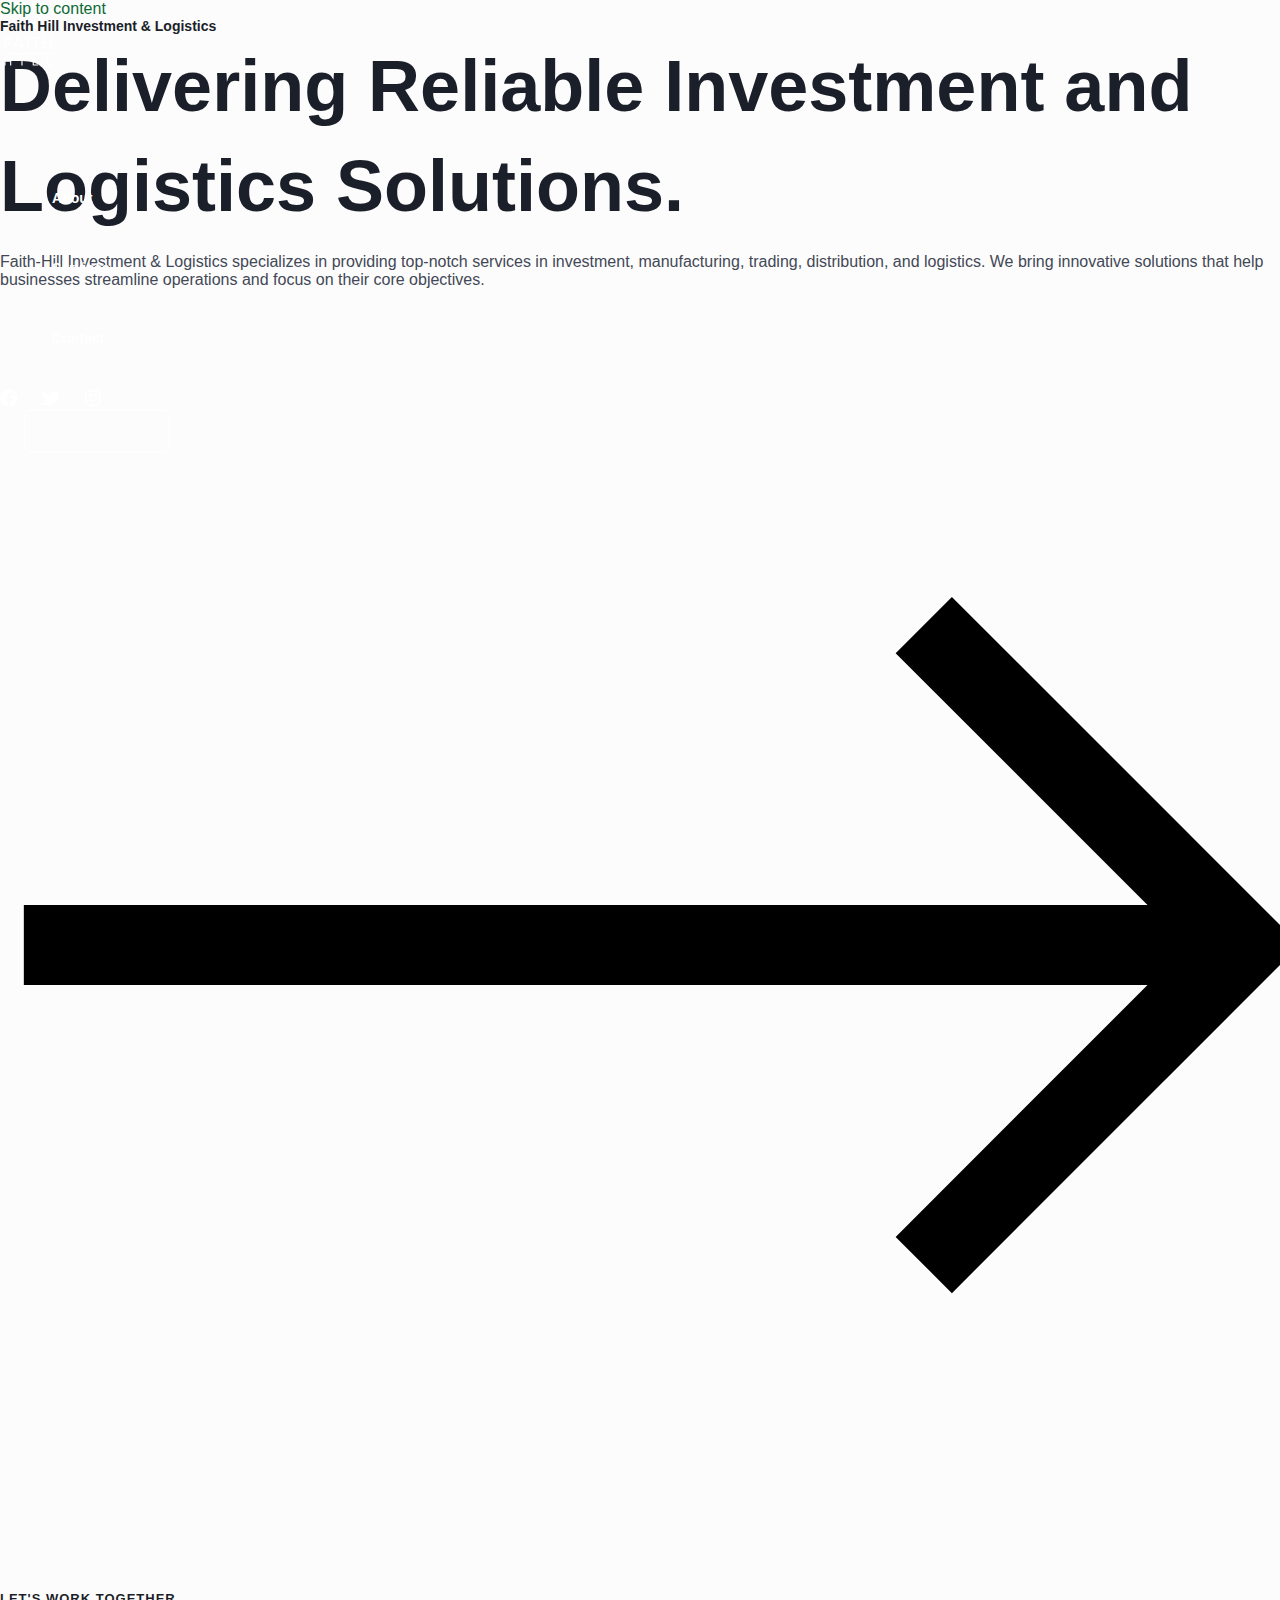
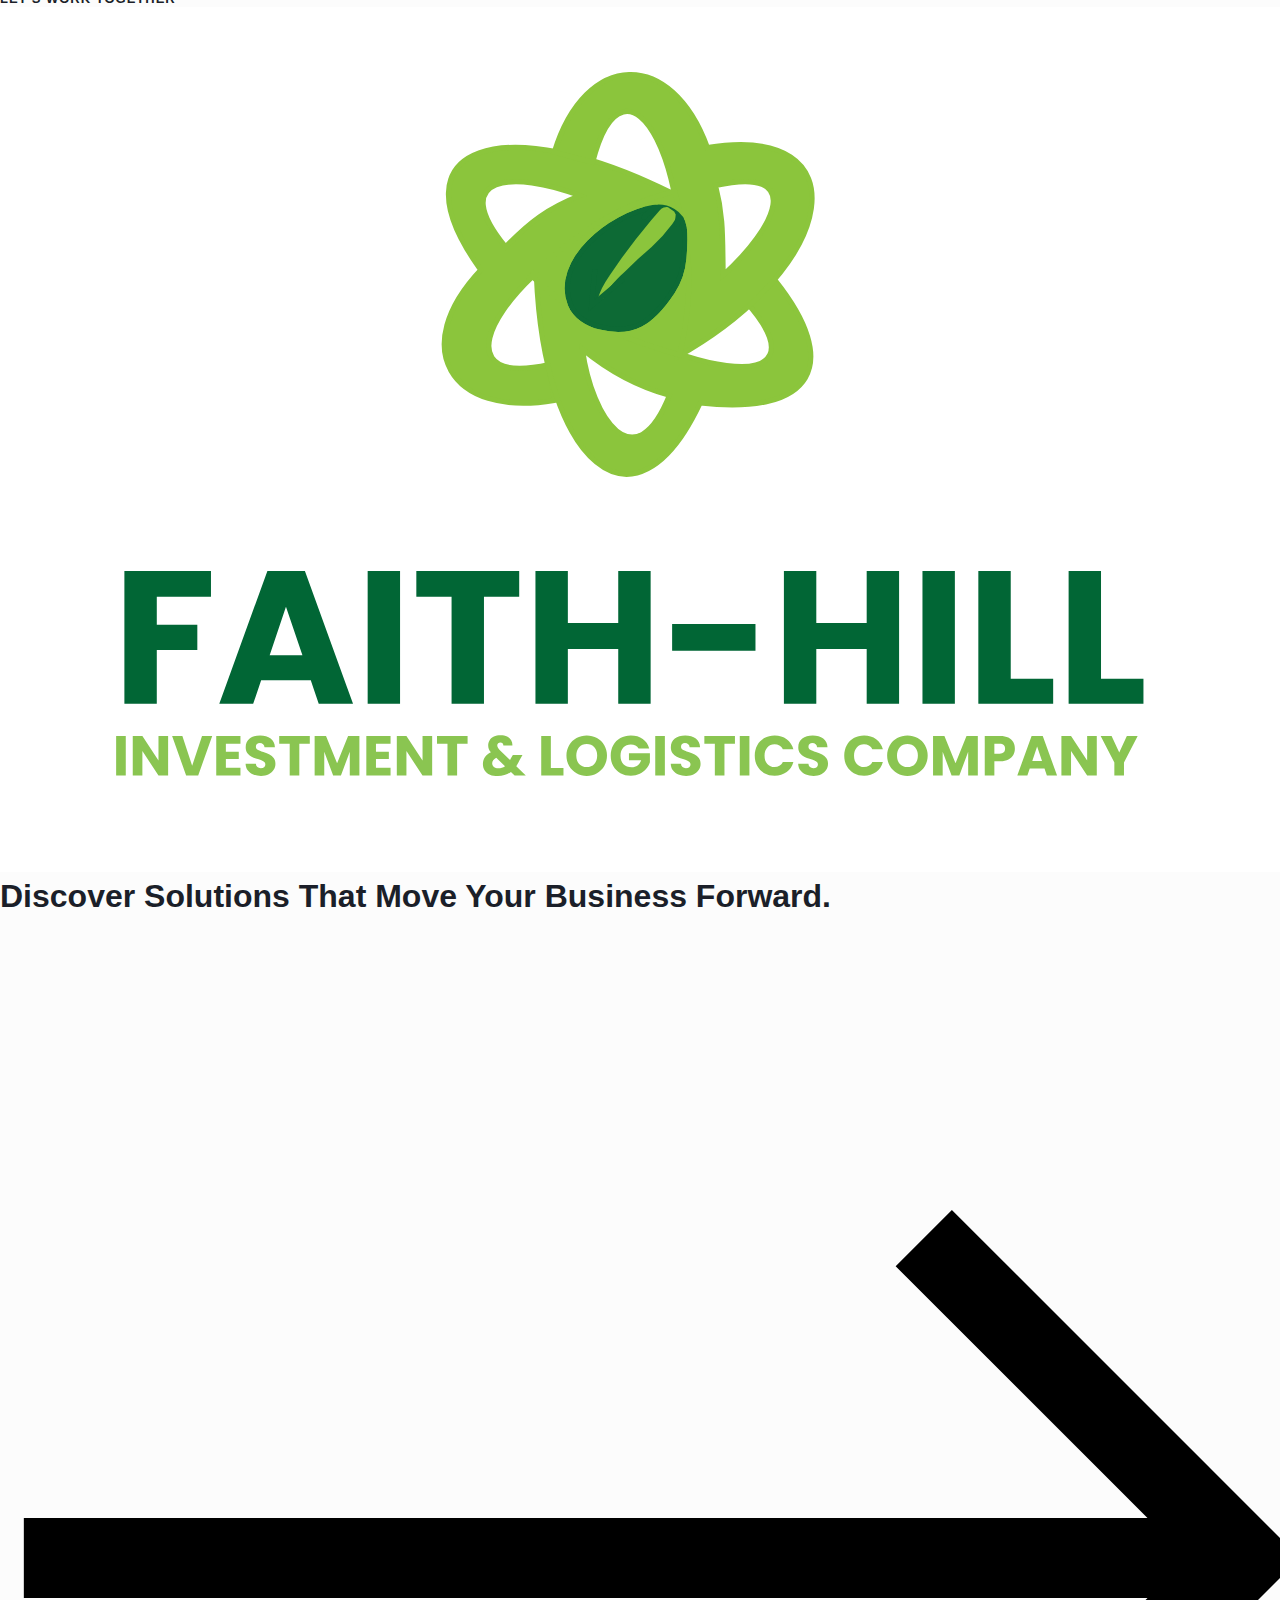
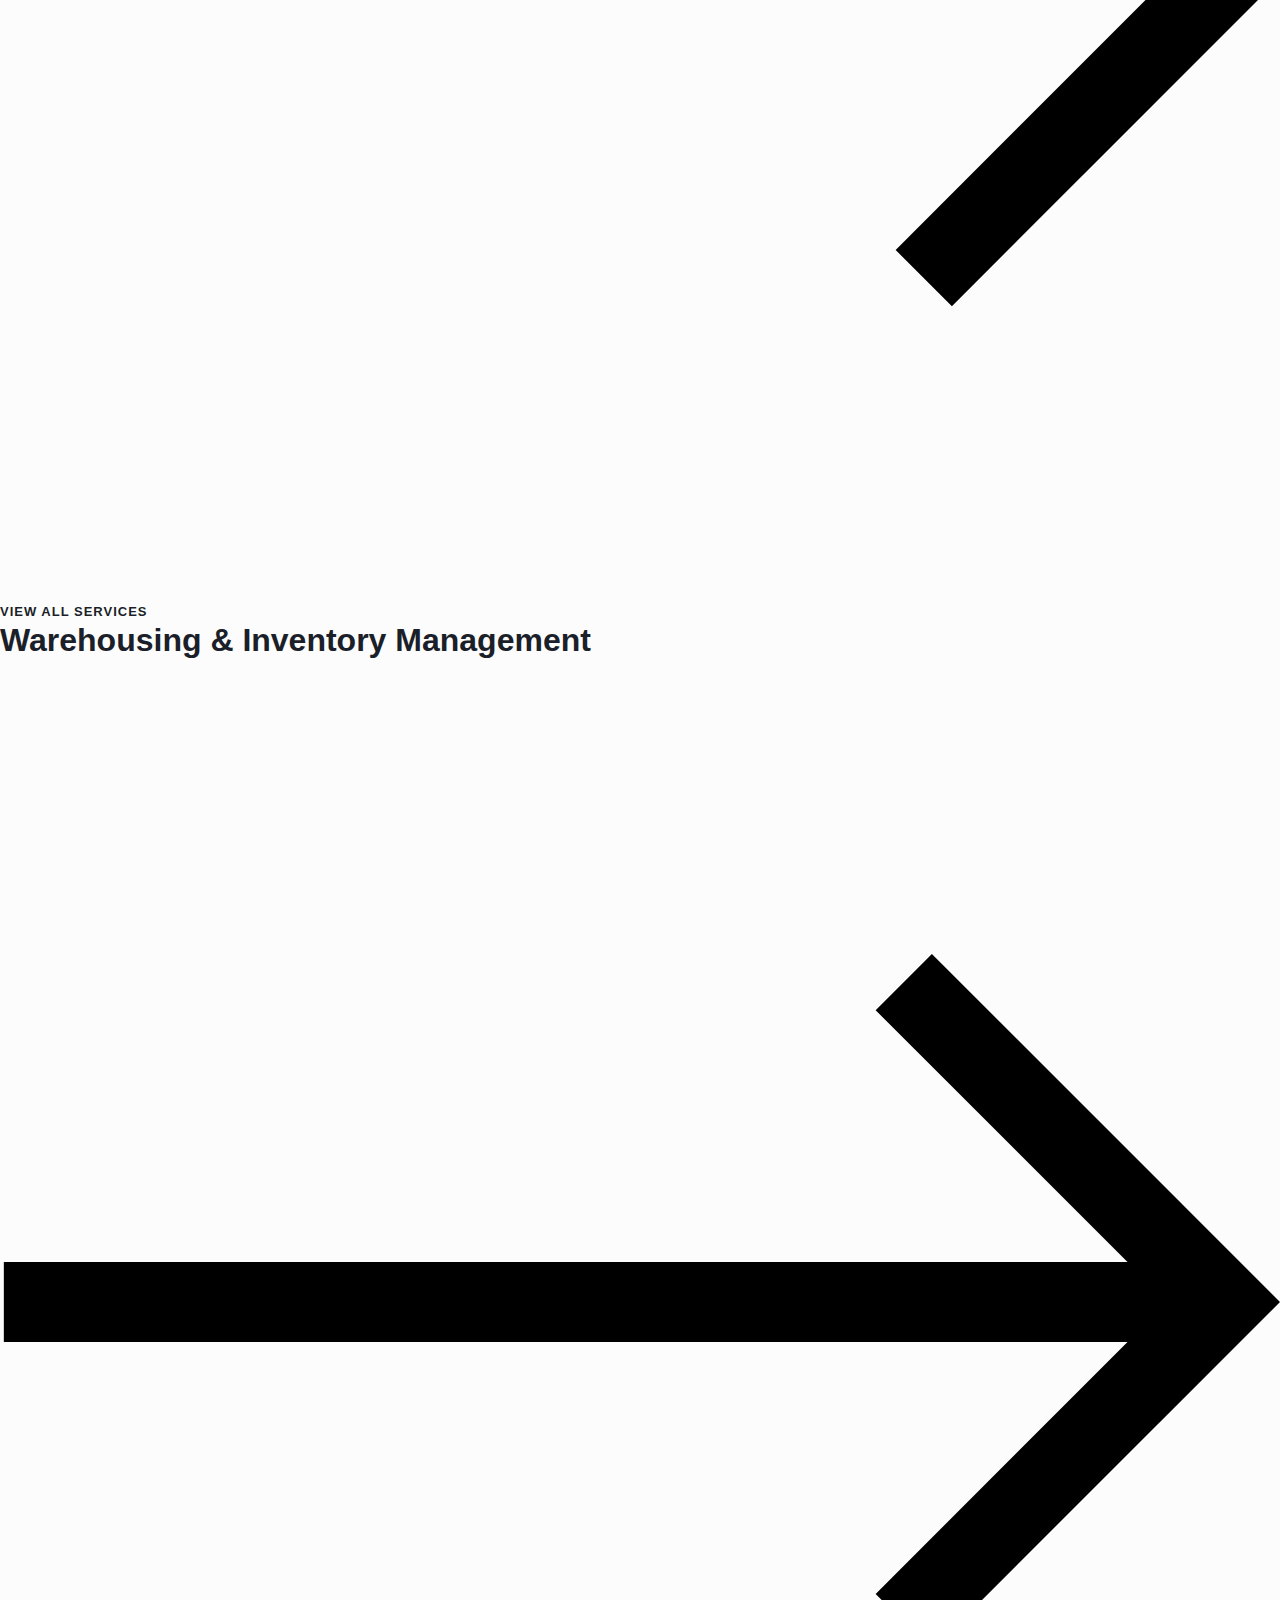
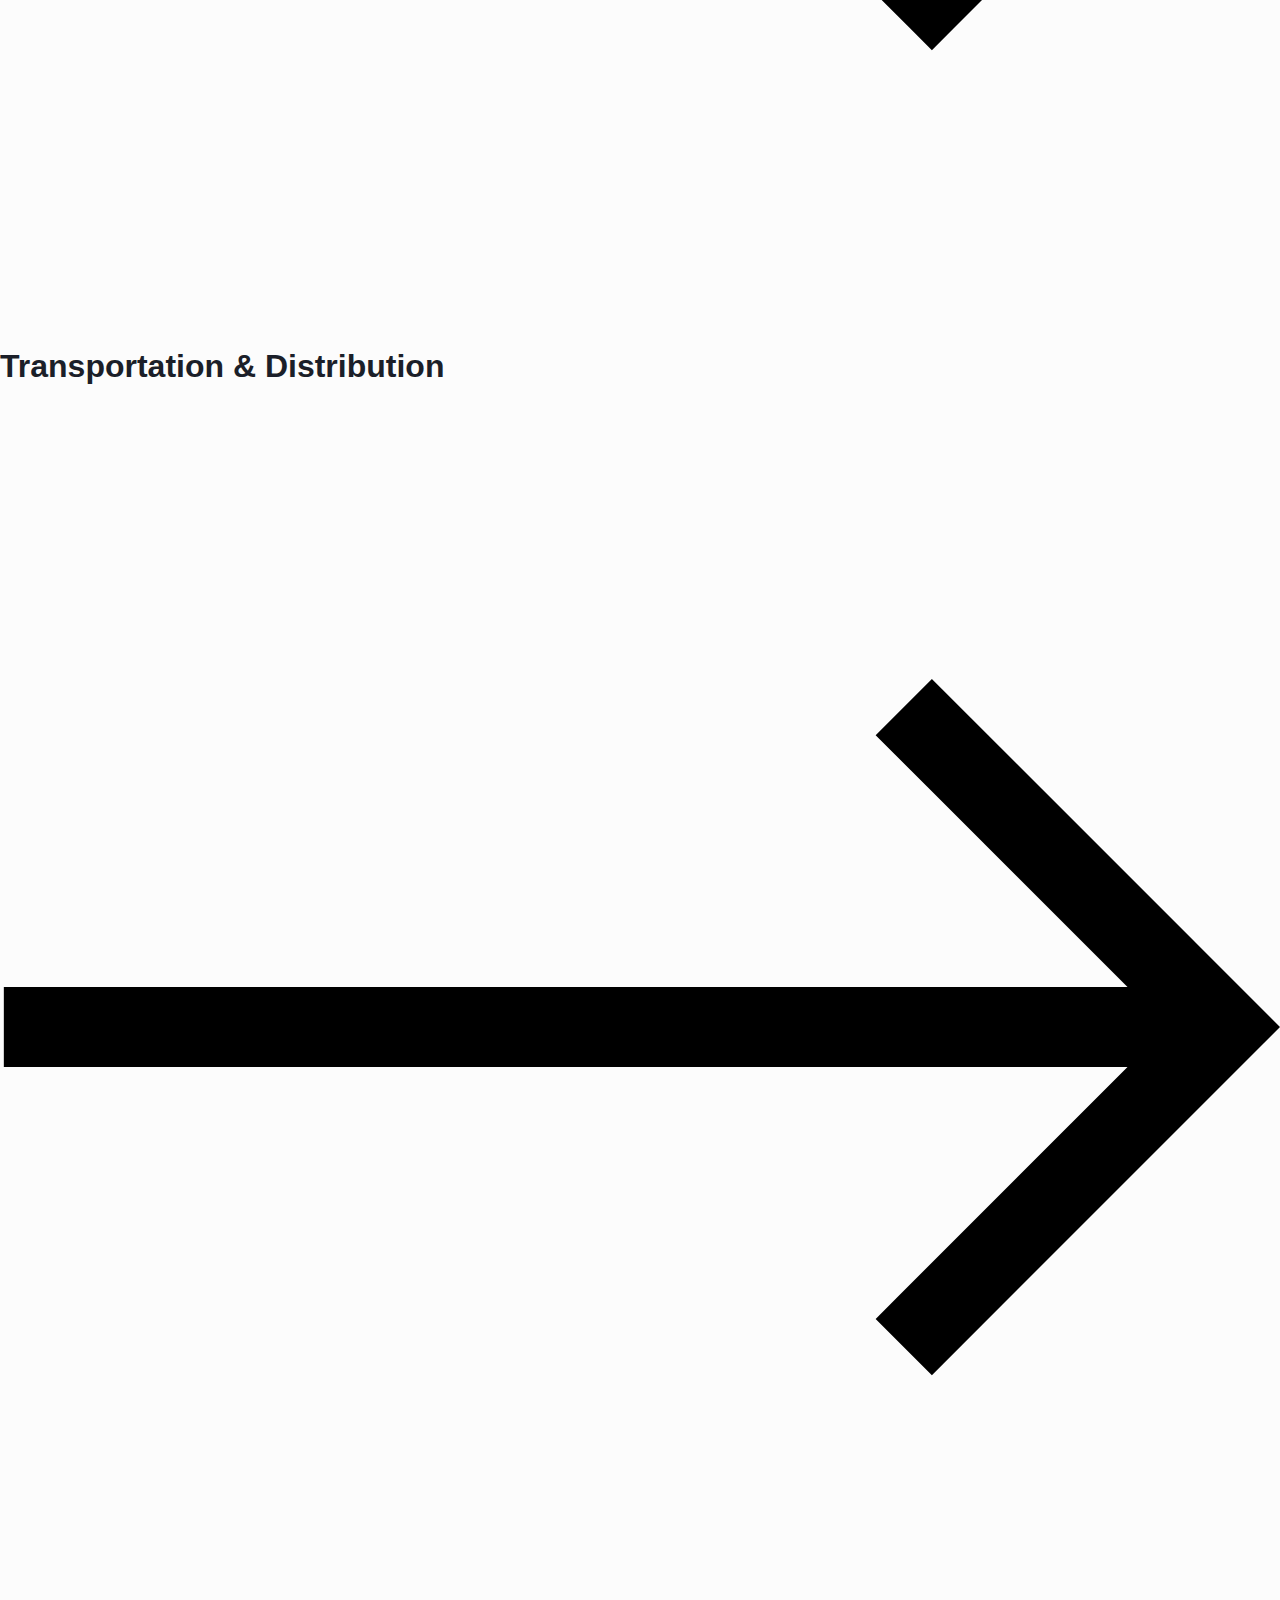
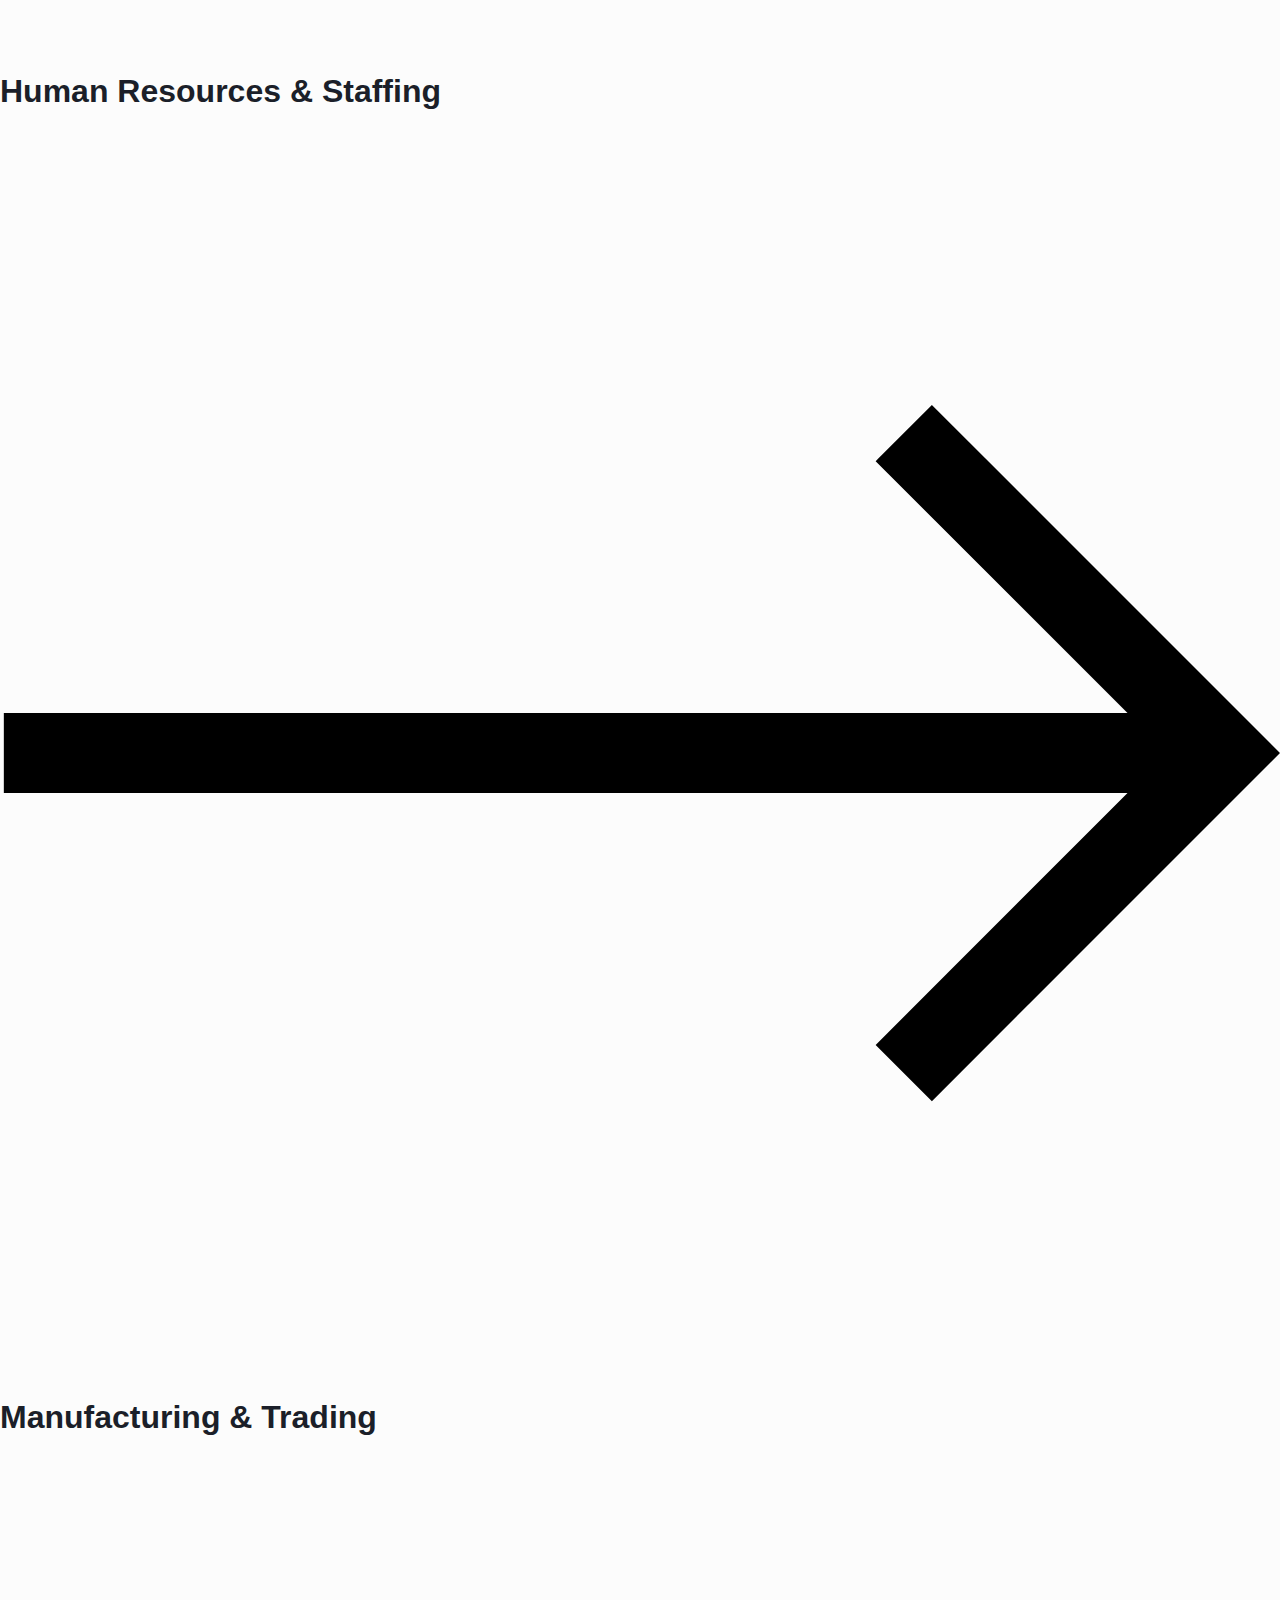
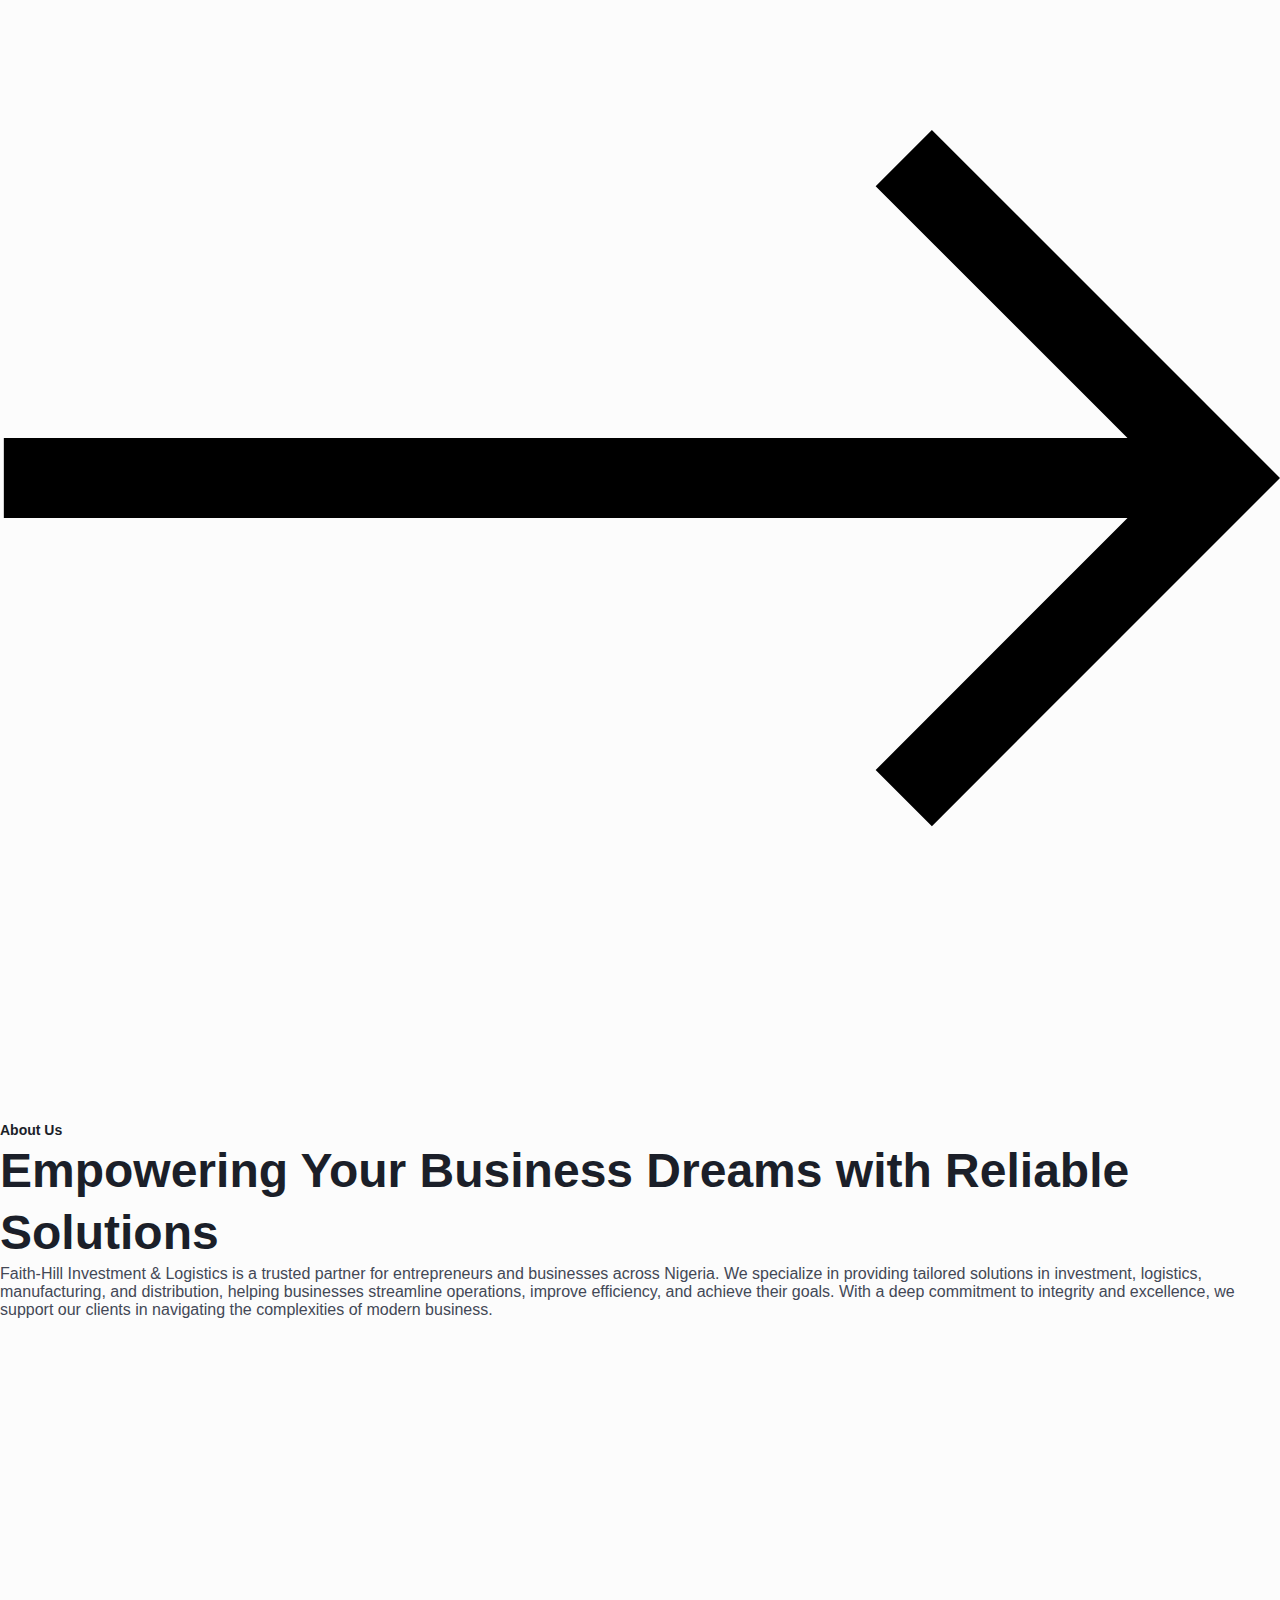
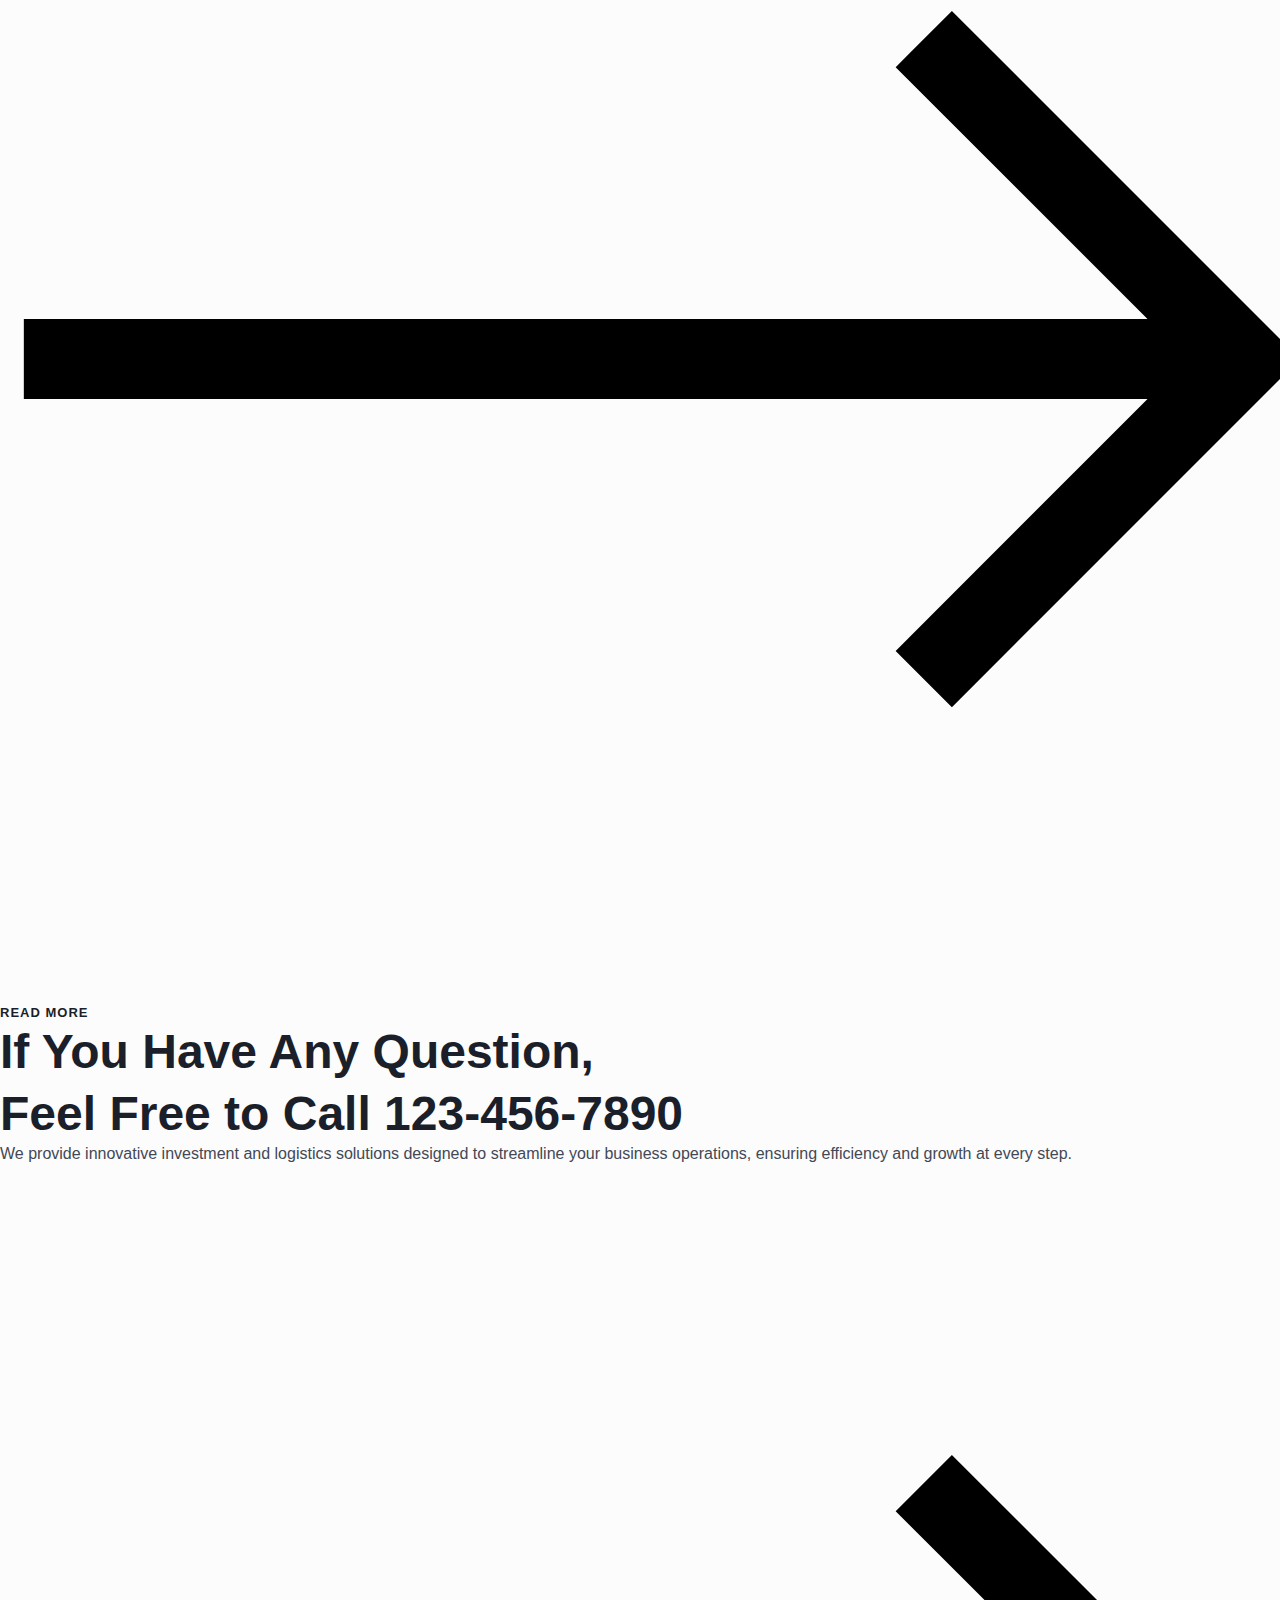
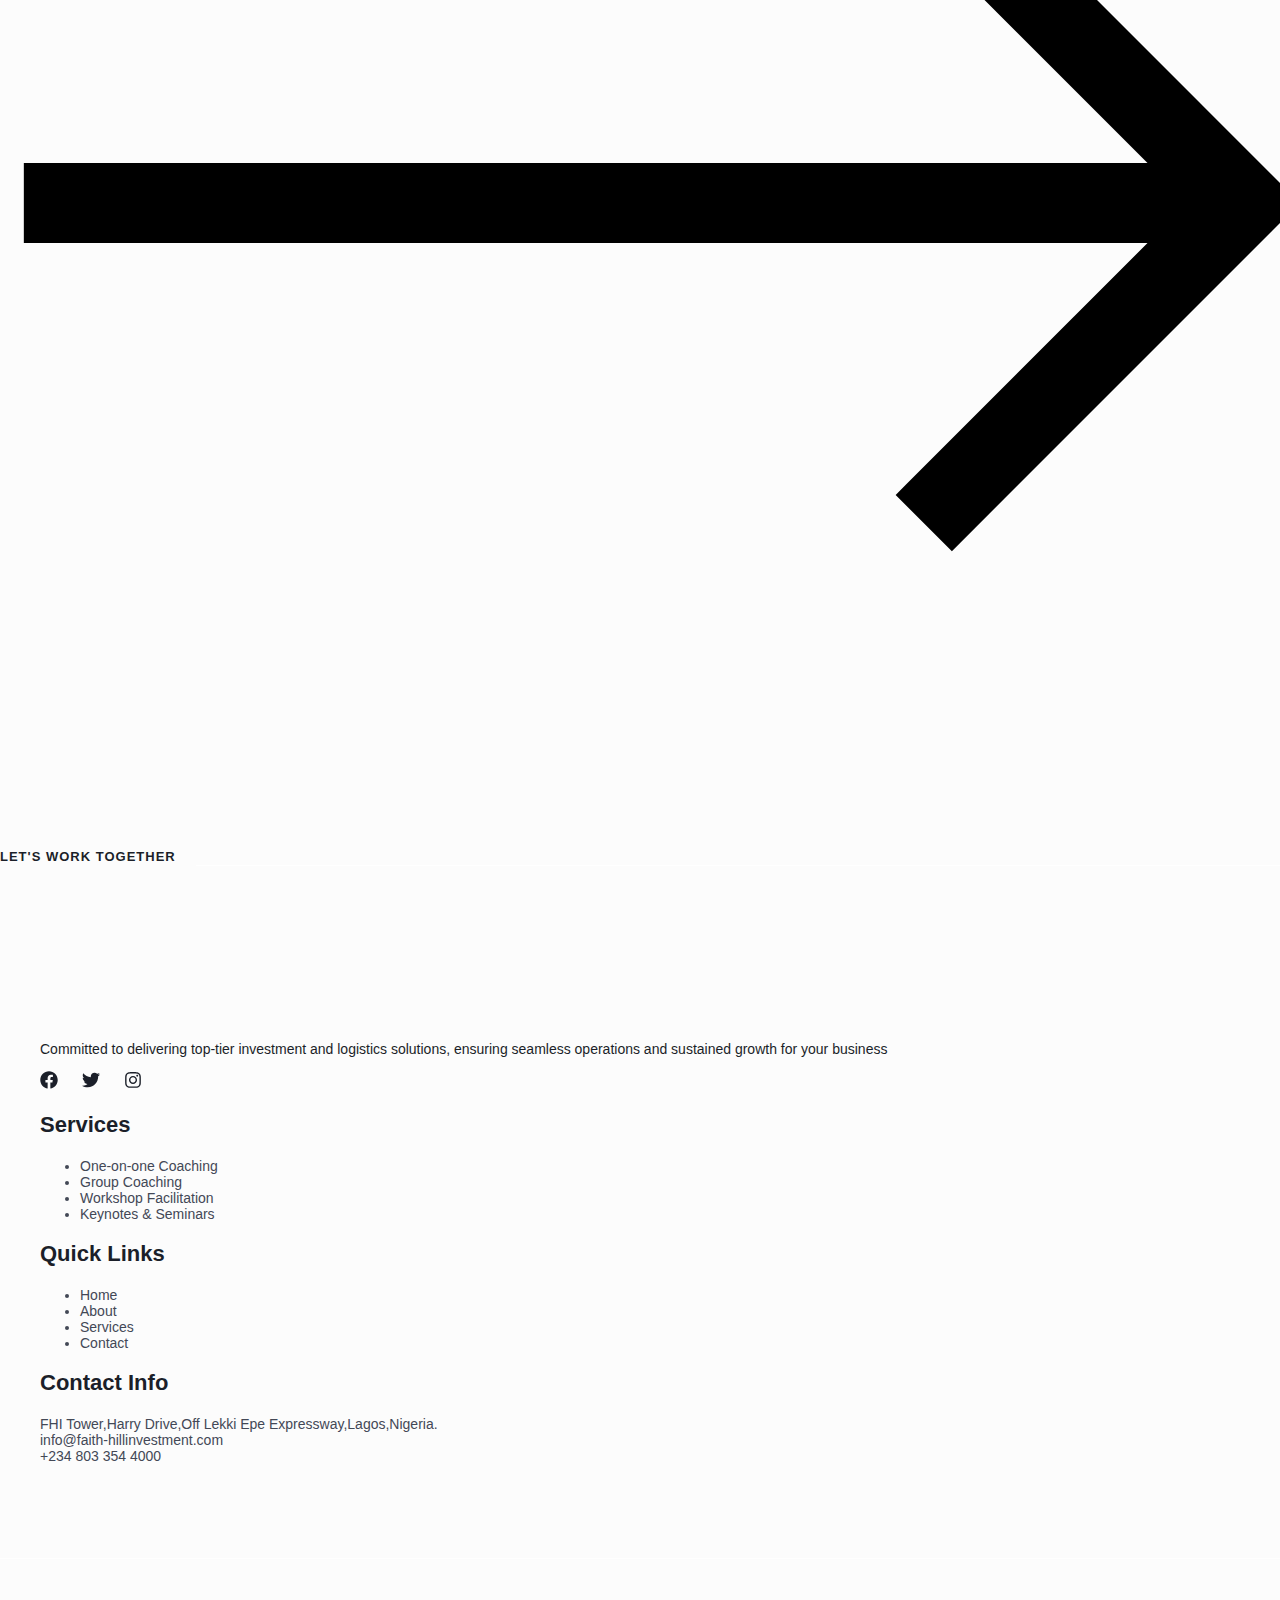
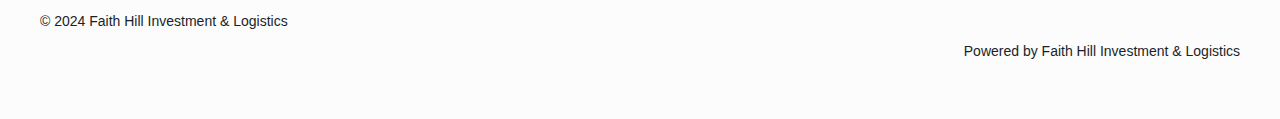
==== commit a39916e8: "Edit the Home page and About page" ====
--- a/index.html
+++ b/index.html
@@ -293,7 +293,7 @@
                       >
                         <span class="site-logo-img"
                           ><a
-                            href="/"
+                            href="index.html"
                             class="custom-logo-link transparent-custom-logo"
                             rel="home"
                             itemprop="url"
@@ -331,7 +331,7 @@
                                   class="menu-item menu-item-type-post_type menu-item-object-page menu-item-home current-menu-item page_item page-item-6 current_page_item menu-item-837"
                                 >
                                   <a
-                                    href="/"
+                                    href="index.html"
                                     aria-current="page"
                                     class="menu-link"
                                     >Home</a
@@ -451,13 +451,10 @@
                       >
                         <a
                           class="ast-custom-button-link"
-                          href="/contact.html"
+                          href="contact.html"
                           target="_self"
                           ><div class="ast-custom-button">Work With Us</div></a
-                        ><a
-                          class="menu-link"
-                          href="/contact.html"
-                          target="_self"
+                        ><a class="menu-link" href="contact.html" target="_self"
                           >Work With Us</a
                         >
                       </div>
@@ -707,7 +704,7 @@
                               <div class="elementor-button-wrapper">
                                 <a
                                   class="elementor-button elementor-button-link elementor-size-sm"
-                                  href="/contact.html"
+                                  href="contact.html"
                                 >
                                   <span
                                     class="elementor-button-content-wrapper"
@@ -831,7 +828,7 @@
                               <div class="elementor-button-wrapper">
                                 <a
                                   class="elementor-button elementor-button-link elementor-size-sm"
-                                  href="/services.html"
+                                  href="services.html"
                                 >
                                   <span
                                     class="elementor-button-content-wrapper"
@@ -882,7 +879,7 @@
                                     <h3
                                       class="elementor-heading-title elementor-size-default"
                                     >
-                                      <a href="/services.html"
+                                      <a href="services.html"
                                         >Warehousing & Inventory Management</a
                                       >
                                     </h3>
@@ -904,7 +901,7 @@
                                     <div class="elementor-icon-wrapper">
                                       <a
                                         class="elementor-icon"
-                                        href="/services.html"
+                                        href="services.html"
                                       >
                                         <svg
                                           xmlns="http://www.w3.org/2000/svg"
@@ -943,7 +940,7 @@
                                     <h3
                                       class="elementor-heading-title elementor-size-default"
                                     >
-                                      <a href="/services.html"
+                                      <a href="services.html"
                                         >Transportation & Distribution</a
                                       >
                                     </h3>
@@ -965,7 +962,7 @@
                                     <div class="elementor-icon-wrapper">
                                       <a
                                         class="elementor-icon"
-                                        href="/services.html"
+                                        href="services.html"
                                       >
                                         <svg
                                           xmlns="http://www.w3.org/2000/svg"
@@ -1004,7 +1001,7 @@
                                     <h3
                                       class="elementor-heading-title elementor-size-default"
                                     >
-                                      <a href="/services.html"
+                                      <a href="services.html"
                                         >Human Resources & Staffing</a
                                       >
                                     </h3>
@@ -1026,7 +1023,7 @@
                                     <div class="elementor-icon-wrapper">
                                       <a
                                         class="elementor-icon"
-                                        href="/services.html"
+                                        href="services.html"
                                       >
                                         <svg
                                           xmlns="http://www.w3.org/2000/svg"
@@ -1065,7 +1062,7 @@
                                     <h3
                                       class="elementor-heading-title elementor-size-default"
                                     >
-                                      <a href="/services.html"
+                                      <a href="services.html"
                                         >Manufacturing & Trading</a
                                       >
                                     </h3>
@@ -1087,7 +1084,7 @@
                                     <div class="elementor-icon-wrapper">
                                       <a
                                         class="elementor-icon"
-                                        href="/services.html"
+                                        href="services.html"
                                       >
                                         <svg
                                           xmlns="http://www.w3.org/2000/svg"
@@ -1209,7 +1206,7 @@
                                     <div class="elementor-button-wrapper">
                                       <a
                                         class="elementor-button elementor-button-link elementor-size-sm"
-                                        href="/about.html"
+                                        href="about.html"
                                       >
                                         <span
                                           class="elementor-button-content-wrapper"
@@ -1653,8 +1650,9 @@
                     data-widget_type="text-editor.default"
                   >
                     <div class="elementor-widget-container">
-                      Ac cum nunc vitae ut turpis praesent nunc odio lorem
-                      dictumst vestibulum sem pharetra urna pretium.
+                      We provide innovative investment and logistics solutions
+                      designed to streamline your business operations, ensuring
+                      efficiency and growth at every step.
                     </div>
                   </div>
                   <div
@@ -1731,8 +1729,9 @@
                         />
                       </p>
                       <p>
-                        Amet suscipit urna turpis in malesuada et sapien semper
-                        porttitor netus turpis molestie sit molestie quis vitae.
+                        Committed to delivering top-tier investment and
+                        logistics solutions, ensuring seamless operations and
+                        sustained growth for your business
                       </p>
                     </div>
                   </section>
@@ -1871,7 +1870,10 @@
                           id="menu-item-506"
                           class="menu-item menu-item-type-post_type menu-item-object-page menu-item-home current-menu-item page_item page-item-6 current_page_item menu-item-506"
                         >
-                          <a href="/" aria-current="page" class="menu-link"
+                          <a
+                            href="index.html"
+                            aria-current="page"
+                            class="menu-link"
                             >Home</a
                           >
                         </li>
@@ -1910,14 +1912,16 @@
                     <h2 class="widget-title">Contact Info</h2>
                     <div class="textwidget">
                       <p>
-                        123 Fifth Avenue, New York, NY 12004. United States.<br />
+                        FHI Tower,Harry Drive,Off Lekki Epe
+                        Expressway,Lagos,Nigeria.<br />
                         <a
                           href="/cdn-cgi/l/email-protection"
                           class="__cf_email__"
-                          data-cfemail="2845494144684d50494558444d064b4745"
-                          >[email&#160;protected]</a
+                          data-cfemail="660b070f0a26031e070b160a034805090b"
+                          style="list-style-type: none; color: inherit"
+                          >info@faith-hillinvestment.com</a
                         ><br />
-                        +01 &#8211; 123 456 78 90
+                        +234 803 354 4000
                       </p>
                     </div>
                   </section>
@@ -1943,6 +1947,20 @@
                 >
                   <div class="ast-footer-copyright">
                     <p>&copy; 2024 Faith Hill Investment & Logistics</p>
+                  </div>
+                </div>
+              </div>
+              <div
+                class="site-footer-below-section-2 site-footer-section site-footer-section-2"
+              >
+                <div
+                  class="footer-widget-area widget-area site-footer-focus-item ast-footer-html-1"
+                  data-section="section-fb-html-1"
+                >
+                  <div class="ast-header-html inner-link-style-">
+                    <div class="ast-builder-html-element">
+                      <p>Powered by Faith Hill Investment & Logistics</p>
+                    </div>
                   </div>
                 </div>
               </div>
@@ -2258,4 +2276,4 @@
       crossorigin="anonymous"
     ></script>
   </body>
-</html>
+</html>--- a/wp-content/themes/astra/assets/css/styles.css
+++ b/wp-content/themes/astra/assets/css/styles.css
@@ -0,0 +1,5818 @@
+/* Inline css */
+:root {
+  --ast-post-nav-space: 0;
+  --ast-container-default-xlg-padding: 6.67em;
+  --ast-container-default-lg-padding: 5.67em;
+  --ast-container-default-slg-padding: 4.34em;
+  --ast-container-default-md-padding: 3.34em;
+  --ast-container-default-sm-padding: 6.67em;
+  --ast-container-default-xs-padding: 2.4em;
+  --ast-container-default-xxs-padding: 1.4em;
+  --ast-code-block-background: #eeeeee;
+  --ast-comment-inputs-background: #fafafa;
+  --ast-normal-container-width: 1200px;
+  --ast-narrow-container-width: 750px;
+  --ast-blog-title-font-weight: normal;
+  --ast-blog-meta-weight: inherit;
+}
+html {
+  font-size: 100%;
+}
+a,
+.page-title {
+  color: var(--ast-global-color-2);
+}
+a:hover,
+a:focus {
+  color: var(--ast-global-color-1);
+}
+body,
+button,
+input,
+select,
+textarea,
+.ast-button,
+.ast-custom-button {
+  font-family: "Montserrat", sans-serif;
+  font-weight: 400;
+  font-size: 16px;
+  font-size: 1rem;
+}
+blockquote {
+  color: var(--ast-global-color-3);
+}
+p,
+.entry-content p {
+  margin-bottom: 1em;
+}
+h1,
+.entry-content h1,
+h2,
+.entry-content h2,
+h3,
+.entry-content h3,
+h4,
+.entry-content h4,
+h5,
+.entry-content h5,
+h6,
+.entry-content h6,
+.site-title,
+.site-title a {
+  font-family: "Inter", sans-serif;
+  font-weight: 600;
+}
+.site-title {
+  font-size: 35px;
+  font-size: 2.1875rem;
+  display: none;
+}
+header .custom-logo-link img {
+  max-width: 56px;
+  width: 56px;
+}
+.astra-logo-svg {
+  width: 56px;
+}
+.site-header .site-description {
+  font-size: 15px;
+  font-size: 0.9375rem;
+  display: none;
+}
+.entry-title {
+  font-size: 40px;
+  font-size: 2.5rem;
+}
+.archive .ast-article-post .ast-article-inner,
+.blog .ast-article-post .ast-article-inner,
+.archive .ast-article-post .ast-article-inner:hover,
+.blog .ast-article-post .ast-article-inner:hover {
+  overflow: hidden;
+}
+h1,
+.entry-content h1 {
+  font-size: 72px;
+  font-size: 4.5rem;
+  font-family: "Inter", sans-serif;
+  line-height: 1.4em;
+}
+h2,
+.entry-content h2 {
+  font-size: 48px;
+  font-size: 3rem;
+  font-family: "Inter", sans-serif;
+  line-height: 1.3em;
+}
+h3,
+.entry-content h3 {
+  font-size: 32px;
+  font-size: 2rem;
+  font-family: "Inter", sans-serif;
+  line-height: 1.3em;
+}
+h4,
+.entry-content h4 {
+  font-size: 24px;
+  font-size: 1.5rem;
+  line-height: 1.2em;
+  font-family: "Inter", sans-serif;
+}
+h5,
+.entry-content h5 {
+  font-size: 20px;
+  font-size: 1.25rem;
+  line-height: 1.2em;
+  font-family: "Inter", sans-serif;
+}
+h6,
+.entry-content h6 {
+  font-size: 14px;
+  font-size: 0.875rem;
+  line-height: 1.25em;
+  font-family: "Inter", sans-serif;
+}
+::selection {
+  background-color: var(--ast-global-color-0);
+  color: #ffffff;
+}
+body,
+h1,
+.entry-title a,
+.entry-content h1,
+h2,
+.entry-content h2,
+h3,
+.entry-content h3,
+h4,
+.entry-content h4,
+h5,
+.entry-content h5,
+h6,
+.entry-content h6 {
+  color: var(--ast-global-color-3);
+}
+.tagcloud a:hover,
+.tagcloud a:focus,
+.tagcloud a.current-item {
+  color: #ffffff;
+  border-color: var(--ast-global-color-2);
+  background-color: var(--ast-global-color-2);
+}
+input:focus,
+input[type="text"]:focus,
+input[type="email"]:focus,
+input[type="url"]:focus,
+input[type="password"]:focus,
+input[type="reset"]:focus,
+input[type="search"]:focus,
+textarea:focus {
+  border-color: var(--ast-global-color-2);
+}
+input[type="radio"]:checked,
+input[type="reset"],
+input[type="checkbox"]:checked,
+input[type="checkbox"]:hover:checked,
+input[type="checkbox"]:focus:checked,
+input[type="range"]::-webkit-slider-thumb {
+  border-color: var(--ast-global-color-2);
+  background-color: var(--ast-global-color-2);
+  box-shadow: none;
+}
+.site-footer a:hover + .post-count,
+.site-footer a:focus + .post-count {
+  background: var(--ast-global-color-2);
+  border-color: var(--ast-global-color-2);
+}
+.single .nav-links .nav-previous,
+.single .nav-links .nav-next {
+  color: var(--ast-global-color-2);
+}
+.entry-meta,
+.entry-meta * {
+  line-height: 1.45;
+  color: var(--ast-global-color-2);
+}
+.entry-meta a:not(.ast-button):hover,
+.entry-meta a:not(.ast-button):hover *,
+.entry-meta a:not(.ast-button):focus,
+.entry-meta a:not(.ast-button):focus *,
+.page-links > .page-link,
+.page-links .page-link:hover,
+.post-navigation a:hover {
+  color: var(--ast-global-color-1);
+}
+#cat option,
+.secondary .calendar_wrap thead a,
+.secondary .calendar_wrap thead a:visited {
+  color: var(--ast-global-color-2);
+}
+.secondary .calendar_wrap #today,
+.ast-progress-val span {
+  background: var(--ast-global-color-2);
+}
+.secondary a:hover + .post-count,
+.secondary a:focus + .post-count {
+  background: var(--ast-global-color-2);
+  border-color: var(--ast-global-color-2);
+}
+.calendar_wrap #today > a {
+  color: #ffffff;
+}
+.page-links .page-link,
+.single .post-navigation a {
+  color: var(--ast-global-color-2);
+}
+.ast-search-menu-icon .search-form button.search-submit {
+  padding: 0 4px;
+}
+.ast-search-menu-icon form.search-form {
+  padding-right: 0;
+}
+.ast-search-menu-icon.slide-search input.search-field {
+  width: 0;
+}
+.ast-header-search .ast-search-menu-icon.ast-dropdown-active .search-form,
+.ast-header-search
+  .ast-search-menu-icon.ast-dropdown-active
+  .search-field:focus {
+  transition: all 0.2s;
+}
+.search-form input.search-field:focus {
+  outline: none;
+}
+.wp-block-latest-posts > li > a {
+  color: var(--ast-global-color-2);
+}
+.widget-title,
+.widget .wp-block-heading {
+  font-size: 22px;
+  font-size: 1.375rem;
+  color: var(--ast-global-color-3);
+}
+.ast-search-menu-icon.slide-search a:focus-visible:focus-visible,
+.astra-search-icon:focus-visible,
+#close:focus-visible,
+a:focus-visible,
+.ast-menu-toggle:focus-visible,
+.site .skip-link:focus-visible,
+.wp-block-loginout input:focus-visible,
+.wp-block-search.wp-block-search__button-inside
+  .wp-block-search__inside-wrapper,
+.ast-header-navigation-arrow:focus-visible,
+.woocommerce .wc-proceed-to-checkout > .checkout-button:focus-visible,
+.woocommerce .woocommerce-MyAccount-navigation ul li a:focus-visible,
+.ast-orders-table__row .ast-orders-table__cell:focus-visible,
+.woocommerce .woocommerce-order-details .order-again > .button:focus-visible,
+.woocommerce .woocommerce-message a.button.wc-forward:focus-visible,
+.woocommerce #minus_qty:focus-visible,
+.woocommerce #plus_qty:focus-visible,
+a#ast-apply-coupon:focus-visible,
+.woocommerce .woocommerce-info a:focus-visible,
+.woocommerce .astra-shop-summary-wrap a:focus-visible,
+.woocommerce a.wc-forward:focus-visible,
+#ast-apply-coupon:focus-visible,
+.woocommerce-js .woocommerce-mini-cart-item a.remove:focus-visible,
+#close:focus-visible,
+.button.search-submit:focus-visible,
+#search_submit:focus,
+.normal-search:focus-visible,
+.ast-header-account-wrap:focus-visible,
+.woocommerce .ast-on-card-button.ast-quick-view-trigger:focus {
+  outline-style: dotted;
+  outline-color: inherit;
+  outline-width: thin;
+}
+input:focus,
+input[type="text"]:focus,
+input[type="email"]:focus,
+input[type="url"]:focus,
+input[type="password"]:focus,
+input[type="reset"]:focus,
+input[type="search"]:focus,
+input[type="number"]:focus,
+textarea:focus,
+.wp-block-search__input:focus,
+[data-section="section-header-mobile-trigger"]
+  .ast-button-wrap
+  .ast-mobile-menu-trigger-minimal:focus,
+.ast-mobile-popup-drawer.active .menu-toggle-close:focus,
+.woocommerce-ordering select.orderby:focus,
+#ast-scroll-top:focus,
+#coupon_code:focus,
+.woocommerce-page #comment:focus,
+.woocommerce #reviews #respond input#submit:focus,
+.woocommerce a.add_to_cart_button:focus,
+.woocommerce .button.single_add_to_cart_button:focus,
+.woocommerce .woocommerce-cart-form button:focus,
+.woocommerce .woocommerce-cart-form__cart-item .quantity .qty:focus,
+.woocommerce
+  .woocommerce-billing-fields
+  .woocommerce-billing-fields__field-wrapper
+  .woocommerce-input-wrapper
+  > .input-text:focus,
+.woocommerce #order_comments:focus,
+.woocommerce #place_order:focus,
+.woocommerce
+  .woocommerce-address-fields
+  .woocommerce-address-fields__field-wrapper
+  .woocommerce-input-wrapper
+  > .input-text:focus,
+.woocommerce .woocommerce-MyAccount-content form button:focus,
+.woocommerce
+  .woocommerce-MyAccount-content
+  .woocommerce-EditAccountForm
+  .woocommerce-form-row
+  .woocommerce-Input.input-text:focus,
+.woocommerce
+  .ast-woocommerce-container
+  .woocommerce-pagination
+  ul.page-numbers
+  li
+  a:focus,
+body
+  #content
+  .woocommerce
+  form
+  .form-row
+  .select2-container--default
+  .select2-selection--single:focus,
+#ast-coupon-code:focus,
+.woocommerce.woocommerce-js .quantity input[type="number"]:focus,
+.woocommerce-js
+  .woocommerce-mini-cart-item
+  .quantity
+  input[type="number"]:focus,
+.woocommerce p#ast-coupon-trigger:focus {
+  border-style: dotted;
+  border-color: inherit;
+  border-width: thin;
+}
+input {
+  outline: none;
+}
+.site-logo-img img {
+  transition: all 0.2s linear;
+}
+body .ast-oembed-container * {
+  position: absolute;
+  top: 0;
+  width: 100%;
+  height: 100%;
+  left: 0;
+}
+body .wp-block-embed-pocket-casts .ast-oembed-container * {
+  position: unset;
+}
+.ast-single-post-featured-section + article {
+  margin-top: 2em;
+}
+.site-content .ast-single-post-featured-section img {
+  width: 100%;
+  overflow: hidden;
+  object-fit: cover;
+}
+.site > .ast-single-related-posts-container {
+  margin-top: 0;
+}
+@media (min-width: 922px) {
+  .ast-desktop .ast-container--narrow {
+    max-width: var(--ast-narrow-container-width);
+    margin: 0 auto;
+  }
+}
+.ast-page-builder-template .hentry {
+  margin: 0;
+}
+.ast-page-builder-template .site-content > .ast-container {
+  max-width: 100%;
+  padding: 0;
+}
+.ast-page-builder-template .site .site-content #primary {
+  padding: 0;
+  margin: 0;
+}
+.ast-page-builder-template .no-results {
+  text-align: center;
+  margin: 4em auto;
+}
+.ast-page-builder-template .ast-pagination {
+  padding: 2em;
+}
+.ast-page-builder-template .entry-header.ast-no-title.ast-no-thumbnail {
+  margin-top: 0;
+}
+.ast-page-builder-template .entry-header.ast-header-without-markup {
+  margin-top: 0;
+  margin-bottom: 0;
+}
+.ast-page-builder-template .entry-header.ast-no-title.ast-no-meta {
+  margin-bottom: 0;
+}
+.ast-page-builder-template.single .post-navigation {
+  padding-bottom: 2em;
+}
+.ast-page-builder-template.single-post .site-content > .ast-container {
+  max-width: 100%;
+}
+.ast-page-builder-template .entry-header {
+  margin-top: 4em;
+  margin-left: auto;
+  margin-right: auto;
+  padding-left: 20px;
+  padding-right: 20px;
+}
+.single.ast-page-builder-template .entry-header {
+  padding-left: 20px;
+  padding-right: 20px;
+}
+.ast-page-builder-template .ast-archive-description {
+  margin: 4em auto 0;
+  padding-left: 20px;
+  padding-right: 20px;
+}
+.ast-page-builder-template.ast-no-sidebar .entry-content .alignwide {
+  margin-left: 0;
+  margin-right: 0;
+}
+@media (max-width: 921.9px) {
+  #ast-desktop-header {
+    display: none;
+  }
+}
+@media (min-width: 922px) {
+  #ast-mobile-header {
+    display: none;
+  }
+}
+.wp-block-buttons.aligncenter {
+  justify-content: center;
+}
+@media (max-width: 921px) {
+  .ast-theme-transparent-header #primary,
+  .ast-theme-transparent-header #secondary {
+    padding: 0;
+  }
+}
+@media (max-width: 921px) {
+  .ast-plain-container.ast-no-sidebar #primary {
+    padding: 0;
+  }
+}
+.ast-plain-container.ast-no-sidebar #primary {
+  margin-top: 0;
+  margin-bottom: 0;
+}
+.wp-block-buttons
+  .wp-block-button.is-style-outline
+  .wp-block-button__link.wp-element-button,
+.ast-outline-button,
+.wp-block-uagb-buttons-child .uagb-buttons-repeater.ast-outline-button {
+  border-color: var(--ast-global-color-4);
+  border-top-width: 2px;
+  border-right-width: 2px;
+  border-bottom-width: 2px;
+  border-left-width: 2px;
+  font-family: "Montserrat", sans-serif;
+  font-weight: 600;
+  font-size: 13px;
+  font-size: 0.8125rem;
+  line-height: 1em;
+  border-top-left-radius: 4px;
+  border-top-right-radius: 4px;
+  border-bottom-right-radius: 4px;
+  border-bottom-left-radius: 4px;
+}
+.wp-block-button.is-style-outline .wp-block-button__link:hover,
+.wp-block-buttons
+  .wp-block-button.is-style-outline
+  .wp-block-button__link:focus,
+.wp-block-buttons
+  .wp-block-button.is-style-outline
+  > .wp-block-button__link:not(.has-text-color):hover,
+.wp-block-buttons
+  .wp-block-button.wp-block-button__link.is-style-outline:not(
+    .has-text-color
+  ):hover,
+.ast-outline-button:hover,
+.ast-outline-button:focus,
+.wp-block-uagb-buttons-child .uagb-buttons-repeater.ast-outline-button:hover,
+.wp-block-uagb-buttons-child .uagb-buttons-repeater.ast-outline-button:focus {
+  background-color: var(--ast-global-color-2);
+}
+.wp-block-button
+  .wp-block-button__link.wp-element-button.is-style-outline:not(
+    .has-background
+  ),
+.wp-block-button.is-style-outline
+  > .wp-block-button__link.wp-element-button:not(.has-background),
+.ast-outline-button {
+  background-color: var(--ast-global-color-4);
+}
+@media (max-width: 921px) {
+  .wp-block-buttons
+    .wp-block-button.is-style-outline
+    .wp-block-button__link.wp-element-button,
+  .ast-outline-button,
+  .wp-block-uagb-buttons-child .uagb-buttons-repeater.ast-outline-button {
+    font-size: 12px;
+    font-size: 0.75rem;
+  }
+}
+@media (max-width: 544px) {
+  .wp-block-buttons
+    .wp-block-button.is-style-outline
+    .wp-block-button__link.wp-element-button,
+  .ast-outline-button,
+  .wp-block-uagb-buttons-child .uagb-buttons-repeater.ast-outline-button {
+    font-size: 11px;
+    font-size: 0.6875rem;
+  }
+}
+.entry-content[data-ast-blocks-layout] > figure {
+  margin-bottom: 1em;
+}
+@media (max-width: 921px) {
+  .ast-separate-container #primary,
+  .ast-separate-container #secondary {
+    padding: 1.5em 0;
+  }
+  #primary,
+  #secondary {
+    padding: 1.5em 0;
+    margin: 0;
+  }
+  .ast-left-sidebar #content > .ast-container {
+    display: flex;
+    flex-direction: column-reverse;
+    width: 100%;
+  }
+  .ast-separate-container .ast-article-post,
+  .ast-separate-container .ast-article-single {
+    padding: 1.5em 2.14em;
+  }
+  .ast-author-box img.avatar {
+    margin: 20px 0 0 0;
+  }
+}
+@media (min-width: 922px) {
+  .ast-separate-container.ast-right-sidebar #primary,
+  .ast-separate-container.ast-left-sidebar #primary {
+    border: 0;
+  }
+  .search-no-results.ast-separate-container #primary {
+    margin-bottom: 4em;
+  }
+}
+.elementor-button-wrapper .elementor-button {
+  border-style: solid;
+  text-decoration: none;
+  border-top-width: 0;
+  border-right-width: 0;
+  border-left-width: 0;
+  border-bottom-width: 0;
+}
+body .elementor-button.elementor-size-sm,
+body .elementor-button.elementor-size-xs,
+body .elementor-button.elementor-size-md,
+body .elementor-button.elementor-size-lg,
+body .elementor-button.elementor-size-xl,
+body .elementor-button {
+  border-top-left-radius: 4px;
+  border-top-right-radius: 4px;
+  border-bottom-right-radius: 4px;
+  border-bottom-left-radius: 4px;
+  padding-top: 16px;
+  padding-right: 20px;
+  padding-bottom: 16px;
+  padding-left: 20px;
+}
+@media (max-width: 544px) {
+  .elementor-button-wrapper .elementor-button.elementor-size-sm,
+  .elementor-button-wrapper .elementor-button.elementor-size-xs,
+  .elementor-button-wrapper .elementor-button.elementor-size-md,
+  .elementor-button-wrapper .elementor-button.elementor-size-lg,
+  .elementor-button-wrapper .elementor-button.elementor-size-xl,
+  .elementor-button-wrapper .elementor-button {
+    padding-top: 14px;
+    padding-right: 18px;
+    padding-bottom: 14px;
+    padding-left: 18px;
+  }
+}
+.elementor-button-wrapper .elementor-button {
+  border-color: var(--ast-global-color-4);
+  background-color: var(--ast-global-color-4);
+}
+.elementor-button-wrapper .elementor-button:hover,
+.elementor-button-wrapper .elementor-button:focus {
+  color: var(--ast-global-color-4);
+  background-color: var(--ast-global-color-2);
+  border-color: var(--ast-global-color-2);
+}
+.wp-block-button .wp-block-button__link,
+.elementor-button-wrapper .elementor-button,
+.elementor-button-wrapper .elementor-button:visited {
+  color: var(--ast-global-color-2);
+}
+.elementor-button-wrapper .elementor-button {
+  font-family: "Montserrat", sans-serif;
+  font-weight: 600;
+  font-size: 13px;
+  font-size: 0.8125rem;
+  line-height: 1em;
+  text-transform: uppercase;
+  letter-spacing: 1px;
+}
+body .elementor-button.elementor-size-sm,
+body .elementor-button.elementor-size-xs,
+body .elementor-button.elementor-size-md,
+body .elementor-button.elementor-size-lg,
+body .elementor-button.elementor-size-xl,
+body .elementor-button {
+  font-size: 13px;
+  font-size: 0.8125rem;
+}
+.wp-block-button .wp-block-button__link:hover,
+.wp-block-button .wp-block-button__link:focus {
+  color: var(--ast-global-color-4);
+  background-color: var(--ast-global-color-2);
+  border-color: var(--ast-global-color-2);
+}
+.elementor-widget-heading h1.elementor-heading-title {
+  line-height: 1.4em;
+}
+.elementor-widget-heading h2.elementor-heading-title {
+  line-height: 1.3em;
+}
+.elementor-widget-heading h3.elementor-heading-title {
+  line-height: 1.3em;
+}
+.elementor-widget-heading h4.elementor-heading-title {
+  line-height: 1.2em;
+}
+.elementor-widget-heading h5.elementor-heading-title {
+  line-height: 1.2em;
+}
+.elementor-widget-heading h6.elementor-heading-title {
+  line-height: 1.25em;
+}
+.wp-block-button .wp-block-button__link,
+.wp-block-search .wp-block-search__button,
+body .wp-block-file .wp-block-file__button {
+  border-color: var(--ast-global-color-4);
+  background-color: var(--ast-global-color-4);
+  color: var(--ast-global-color-2);
+  font-family: "Montserrat", sans-serif;
+  font-weight: 600;
+  line-height: 1em;
+  text-transform: uppercase;
+  letter-spacing: 1px;
+  font-size: 13px;
+  font-size: 0.8125rem;
+  border-top-left-radius: 4px;
+  border-top-right-radius: 4px;
+  border-bottom-right-radius: 4px;
+  border-bottom-left-radius: 4px;
+  padding-top: 16px;
+  padding-right: 20px;
+  padding-bottom: 16px;
+  padding-left: 20px;
+}
+@media (max-width: 921px) {
+  .wp-block-button .wp-block-button__link,
+  .wp-block-search .wp-block-search__button,
+  body .wp-block-file .wp-block-file__button {
+    font-size: 12px;
+    font-size: 0.75rem;
+  }
+}
+@media (max-width: 544px) {
+  .wp-block-button .wp-block-button__link,
+  .wp-block-search .wp-block-search__button,
+  body .wp-block-file .wp-block-file__button {
+    font-size: 11px;
+    font-size: 0.6875rem;
+    padding-top: 14px;
+    padding-right: 18px;
+    padding-bottom: 14px;
+    padding-left: 18px;
+  }
+}
+.menu-toggle,
+button,
+.ast-button,
+.ast-custom-button,
+.button,
+input#submit,
+input[type="button"],
+input[type="submit"],
+input[type="reset"],
+form[CLASS*="wp-block-search__"].wp-block-search
+  .wp-block-search__inside-wrapper
+  .wp-block-search__button,
+body .wp-block-file .wp-block-file__button,
+.woocommerce-js a.button,
+.woocommerce button.button,
+.woocommerce .woocommerce-message a.button,
+.woocommerce #respond input#submit.alt,
+.woocommerce input.button.alt,
+.woocommerce input.button,
+.woocommerce input.button:disabled,
+.woocommerce input.button:disabled[disabled],
+.woocommerce input.button:disabled:hover,
+.woocommerce input.button:disabled[disabled]:hover,
+.woocommerce #respond input#submit,
+.woocommerce button.button.alt.disabled,
+.wc-block-grid__products .wc-block-grid__product .wp-block-button__link,
+.wc-block-grid__product-onsale,
+[CLASS*="wc-block"] button,
+.woocommerce-js
+  .astra-cart-drawer
+  .astra-cart-drawer-content
+  .woocommerce-mini-cart__buttons
+  .button:not(.checkout):not(.ast-continue-shopping),
+.woocommerce-js
+  .astra-cart-drawer
+  .astra-cart-drawer-content
+  .woocommerce-mini-cart__buttons
+  a.checkout,
+.woocommerce button.button.alt.disabled.wc-variation-selection-needed,
+[CLASS*="wc-block"] .wc-block-components-button {
+  border-style: solid;
+  border-top-width: 0;
+  border-right-width: 0;
+  border-left-width: 0;
+  border-bottom-width: 0;
+  color: var(--ast-global-color-2);
+  border-color: var(--ast-global-color-4);
+  background-color: var(--ast-global-color-4);
+  padding-top: 16px;
+  padding-right: 20px;
+  padding-bottom: 16px;
+  padding-left: 20px;
+  font-family: "Montserrat", sans-serif;
+  font-weight: 600;
+  font-size: 13px;
+  font-size: 0.8125rem;
+  line-height: 1em;
+  text-transform: uppercase;
+  letter-spacing: 1px;
+  border-top-left-radius: 4px;
+  border-top-right-radius: 4px;
+  border-bottom-right-radius: 4px;
+  border-bottom-left-radius: 4px;
+}
+button:focus,
+.menu-toggle:hover,
+button:hover,
+.ast-button:hover,
+.ast-custom-button:hover .button:hover,
+.ast-custom-button:hover,
+input[type="reset"]:hover,
+input[type="reset"]:focus,
+input#submit:hover,
+input#submit:focus,
+input[type="button"]:hover,
+input[type="button"]:focus,
+input[type="submit"]:hover,
+input[type="submit"]:focus,
+form[CLASS*="wp-block-search__"].wp-block-search
+  .wp-block-search__inside-wrapper
+  .wp-block-search__button:hover,
+form[CLASS*="wp-block-search__"].wp-block-search
+  .wp-block-search__inside-wrapper
+  .wp-block-search__button:focus,
+body .wp-block-file .wp-block-file__button:hover,
+body .wp-block-file .wp-block-file__button:focus,
+.woocommerce-js a.button:hover,
+.woocommerce button.button:hover,
+.woocommerce .woocommerce-message a.button:hover,
+.woocommerce #respond input#submit:hover,
+.woocommerce #respond input#submit.alt:hover,
+.woocommerce input.button.alt:hover,
+.woocommerce input.button:hover,
+.woocommerce button.button.alt.disabled:hover,
+.wc-block-grid__products .wc-block-grid__product .wp-block-button__link:hover,
+[CLASS*="wc-block"] button:hover,
+.woocommerce-js
+  .astra-cart-drawer
+  .astra-cart-drawer-content
+  .woocommerce-mini-cart__buttons
+  .button:not(.checkout):not(.ast-continue-shopping):hover,
+.woocommerce-js
+  .astra-cart-drawer
+  .astra-cart-drawer-content
+  .woocommerce-mini-cart__buttons
+  a.checkout:hover,
+.woocommerce button.button.alt.disabled.wc-variation-selection-needed:hover,
+[CLASS*="wc-block"] .wc-block-components-button:hover,
+[CLASS*="wc-block"] .wc-block-components-button:focus {
+  color: var(--ast-global-color-4);
+  background-color: var(--ast-global-color-2);
+  border-color: var(--ast-global-color-2);
+}
+@media (max-width: 921px) {
+  .menu-toggle,
+  button,
+  .ast-button,
+  .ast-custom-button,
+  .button,
+  input#submit,
+  input[type="button"],
+  input[type="submit"],
+  input[type="reset"],
+  form[CLASS*="wp-block-search__"].wp-block-search
+    .wp-block-search__inside-wrapper
+    .wp-block-search__button,
+  body .wp-block-file .wp-block-file__button,
+  .woocommerce-js a.button,
+  .woocommerce button.button,
+  .woocommerce .woocommerce-message a.button,
+  .woocommerce #respond input#submit.alt,
+  .woocommerce input.button.alt,
+  .woocommerce input.button,
+  .woocommerce input.button:disabled,
+  .woocommerce input.button:disabled[disabled],
+  .woocommerce input.button:disabled:hover,
+  .woocommerce input.button:disabled[disabled]:hover,
+  .woocommerce #respond input#submit,
+  .woocommerce button.button.alt.disabled,
+  .wc-block-grid__products .wc-block-grid__product .wp-block-button__link,
+  .wc-block-grid__product-onsale,
+  [CLASS*="wc-block"] button,
+  .woocommerce-js
+    .astra-cart-drawer
+    .astra-cart-drawer-content
+    .woocommerce-mini-cart__buttons
+    .button:not(.checkout):not(.ast-continue-shopping),
+  .woocommerce-js
+    .astra-cart-drawer
+    .astra-cart-drawer-content
+    .woocommerce-mini-cart__buttons
+    a.checkout,
+  .woocommerce button.button.alt.disabled.wc-variation-selection-needed,
+  [CLASS*="wc-block"] .wc-block-components-button {
+    font-size: 12px;
+    font-size: 0.75rem;
+  }
+}
+@media (max-width: 544px) {
+  .menu-toggle,
+  button,
+  .ast-button,
+  .ast-custom-button,
+  .button,
+  input#submit,
+  input[type="button"],
+  input[type="submit"],
+  input[type="reset"],
+  form[CLASS*="wp-block-search__"].wp-block-search
+    .wp-block-search__inside-wrapper
+    .wp-block-search__button,
+  body .wp-block-file .wp-block-file__button,
+  .woocommerce-js a.button,
+  .woocommerce button.button,
+  .woocommerce .woocommerce-message a.button,
+  .woocommerce #respond input#submit.alt,
+  .woocommerce input.button.alt,
+  .woocommerce input.button,
+  .woocommerce input.button:disabled,
+  .woocommerce input.button:disabled[disabled],
+  .woocommerce input.button:disabled:hover,
+  .woocommerce input.button:disabled[disabled]:hover,
+  .woocommerce #respond input#submit,
+  .woocommerce button.button.alt.disabled,
+  .wc-block-grid__products .wc-block-grid__product .wp-block-button__link,
+  .wc-block-grid__product-onsale,
+  [CLASS*="wc-block"] button,
+  .woocommerce-js
+    .astra-cart-drawer
+    .astra-cart-drawer-content
+    .woocommerce-mini-cart__buttons
+    .button:not(.checkout):not(.ast-continue-shopping),
+  .woocommerce-js
+    .astra-cart-drawer
+    .astra-cart-drawer-content
+    .woocommerce-mini-cart__buttons
+    a.checkout,
+  .woocommerce button.button.alt.disabled.wc-variation-selection-needed,
+  [CLASS*="wc-block"] .wc-block-components-button {
+    padding-top: 14px;
+    padding-right: 18px;
+    padding-bottom: 14px;
+    padding-left: 18px;
+    font-size: 11px;
+    font-size: 0.6875rem;
+  }
+}
+@media (max-width: 921px) {
+  .menu-toggle,
+  button,
+  .ast-button,
+  .button,
+  input#submit,
+  input[type="button"],
+  input[type="submit"],
+  input[type="reset"] {
+    font-size: 12px;
+    font-size: 0.75rem;
+  }
+  .ast-mobile-header-stack .main-header-bar .ast-search-menu-icon {
+    display: inline-block;
+  }
+  .ast-header-break-point.ast-header-custom-item-outside
+    .ast-mobile-header-stack
+    .main-header-bar
+    .ast-search-icon {
+    margin: 0;
+  }
+  .ast-comment-avatar-wrap img {
+    max-width: 2.5em;
+  }
+  .ast-comment-meta {
+    padding: 0 1.8888em 1.3333em;
+  }
+  .ast-separate-container .ast-comment-list li.depth-1 {
+    padding: 1.5em 2.14em;
+  }
+  .ast-separate-container .comment-respond {
+    padding: 2em 2.14em;
+  }
+}
+@media (min-width: 544px) {
+  .ast-container {
+    max-width: 100%;
+  }
+}
+@media (max-width: 544px) {
+  .ast-separate-container .ast-article-post,
+  .ast-separate-container .ast-article-single,
+  .ast-separate-container .comments-title,
+  .ast-separate-container .ast-archive-description {
+    padding: 1.5em 1em;
+  }
+  .ast-separate-container #content .ast-container {
+    padding-left: 0.54em;
+    padding-right: 0.54em;
+  }
+  .ast-separate-container .ast-comment-list .bypostauthor {
+    padding: 0.5em;
+  }
+  .ast-search-menu-icon.ast-dropdown-active .search-field {
+    width: 170px;
+  }
+  .menu-toggle,
+  button,
+  .ast-button,
+  .button,
+  input#submit,
+  input[type="button"],
+  input[type="submit"],
+  input[type="reset"] {
+    font-size: 11px;
+    font-size: 0.6875rem;
+  }
+}
+#ast-mobile-header .ast-site-header-cart-li a {
+  pointer-events: none;
+}
+body,
+.ast-separate-container {
+  background-color: var(--ast-global-color-4);
+  background-image: none;
+}
+@media (max-width: 921px) {
+  .widget-title {
+    font-size: 21px;
+    font-size: 1.4rem;
+  }
+  body,
+  button,
+  input,
+  select,
+  textarea,
+  .ast-button,
+  .ast-custom-button {
+    font-size: 15px;
+    font-size: 0.9375rem;
+  }
+  #secondary,
+  #secondary button,
+  #secondary input,
+  #secondary select,
+  #secondary textarea {
+    font-size: 15px;
+    font-size: 0.9375rem;
+  }
+  .site-title {
+    display: none;
+  }
+  .site-header .site-description {
+    display: none;
+  }
+  h1,
+  .entry-content h1 {
+    font-size: 48px;
+  }
+  h2,
+  .entry-content h2 {
+    font-size: 32px;
+  }
+  h3,
+  .entry-content h3 {
+    font-size: 28px;
+  }
+  h4,
+  .entry-content h4 {
+    font-size: 22px;
+    font-size: 1.375rem;
+  }
+  h5,
+  .entry-content h5 {
+    font-size: 18px;
+    font-size: 1.125rem;
+  }
+  h6,
+  .entry-content h6 {
+    font-size: 14px;
+    font-size: 0.875rem;
+  }
+  .astra-logo-svg {
+    width: 48px;
+  }
+  header .custom-logo-link img,
+  .ast-header-break-point .site-logo-img .custom-mobile-logo-link img {
+    max-width: 48px;
+    width: 48px;
+  }
+}
+@media (max-width: 544px) {
+  .widget-title {
+    font-size: 20px;
+    font-size: 1.4285714285714rem;
+  }
+  body,
+  button,
+  input,
+  select,
+  textarea,
+  .ast-button,
+  .ast-custom-button {
+    font-size: 14px;
+    font-size: 0.875rem;
+  }
+  #secondary,
+  #secondary button,
+  #secondary input,
+  #secondary select,
+  #secondary textarea {
+    font-size: 14px;
+    font-size: 0.875rem;
+  }
+  .site-title {
+    display: none;
+  }
+  .site-header .site-description {
+    display: none;
+  }
+  h1,
+  .entry-content h1 {
+    font-size: 40px;
+  }
+  h2,
+  .entry-content h2 {
+    font-size: 28px;
+  }
+  h3,
+  .entry-content h3 {
+    font-size: 24px;
+  }
+  h4,
+  .entry-content h4 {
+    font-size: 22px;
+    font-size: 1.375rem;
+  }
+  h5,
+  .entry-content h5 {
+    font-size: 16px;
+    font-size: 1rem;
+  }
+  h6,
+  .entry-content h6 {
+    font-size: 13px;
+    font-size: 0.8125rem;
+  }
+  header .custom-logo-link img,
+  .ast-header-break-point .site-branding img,
+  .ast-header-break-point .custom-logo-link img {
+    max-width: 48px;
+    width: 48px;
+  }
+  .astra-logo-svg {
+    width: 48px;
+  }
+  .ast-header-break-point .site-logo-img .custom-mobile-logo-link img {
+    max-width: 48px;
+  }
+}
+@media (max-width: 544px) {
+  html {
+    font-size: 100%;
+  }
+}
+@media (min-width: 922px) {
+  .ast-container {
+    max-width: 1240px;
+  }
+}
+@media (min-width: 922px) {
+  .site-content .ast-container {
+    display: flex;
+  }
+}
+@media (max-width: 921px) {
+  .site-content .ast-container {
+    flex-direction: column;
+  }
+}
+@media (min-width: 922px) {
+  .main-header-menu
+    .sub-menu
+    .menu-item.ast-left-align-sub-menu:hover
+    > .sub-menu,
+  .main-header-menu
+    .sub-menu
+    .menu-item.ast-left-align-sub-menu.focus
+    > .sub-menu {
+    margin-left: -0px;
+  }
+}
+.ast-theme-transparent-header
+  .ast-header-social-wrap
+  .ast-social-color-type-custom
+  .ast-builder-social-element
+  svg {
+  fill: var(--ast-global-color-5);
+}
+.ast-theme-transparent-header
+  .ast-header-social-wrap
+  .ast-social-color-type-custom
+  .ast-builder-social-element:hover
+  svg {
+  fill: var(--ast-global-color-4);
+}
+.ast-theme-transparent-header
+  .ast-header-social-wrap
+  .ast-social-color-type-custom
+  .ast-builder-social-element
+  .social-item-label {
+  color: var(--ast-global-color-5);
+}
+.ast-theme-transparent-header
+  .ast-header-social-wrap
+  .ast-social-color-type-custom
+  .ast-builder-social-element:hover
+  .social-item-label {
+  color: var(--ast-global-color-4);
+}
+.ast-theme-transparent-header
+  [data-section="section-header-mobile-trigger"]
+  .ast-button-wrap
+  .ast-mobile-menu-trigger-minimal {
+  background: transparent;
+}
+.site .comments-area {
+  padding-bottom: 3em;
+}
+.footer-widget-area[data-section^="section-fb-html-"]
+  .ast-builder-html-element {
+  text-align: center;
+}
+.wp-block-file {
+  display: flex;
+  align-items: center;
+  flex-wrap: wrap;
+  justify-content: space-between;
+}
+.wp-block-pullquote {
+  border: none;
+}
+.wp-block-pullquote blockquote::before {
+  content: "\201D";
+  font-family: "Helvetica", sans-serif;
+  display: flex;
+  transform: rotate(180deg);
+  font-size: 6rem;
+  font-style: normal;
+  line-height: 1;
+  font-weight: bold;
+  align-items: center;
+  justify-content: center;
+}
+.has-text-align-right > blockquote::before {
+  justify-content: flex-start;
+}
+.has-text-align-left > blockquote::before {
+  justify-content: flex-end;
+}
+figure.wp-block-pullquote.is-style-solid-color blockquote {
+  max-width: 100%;
+  text-align: inherit;
+}
+html body {
+  --wp--custom--ast-default-block-top-padding: 3em;
+  --wp--custom--ast-default-block-right-padding: 3em;
+  --wp--custom--ast-default-block-bottom-padding: 3em;
+  --wp--custom--ast-default-block-left-padding: 3em;
+  --wp--custom--ast-container-width: 1200px;
+  --wp--custom--ast-content-width-size: 1200px;
+  --wp--custom--ast-wide-width-size: calc(
+    1200px + var(--wp--custom--ast-default-block-left-padding) +
+      var(--wp--custom--ast-default-block-right-padding)
+  );
+}
+.ast-narrow-container {
+  --wp--custom--ast-content-width-size: 750px;
+  --wp--custom--ast-wide-width-size: 750px;
+}
+@media (max-width: 921px) {
+  html body {
+    --wp--custom--ast-default-block-top-padding: 3em;
+    --wp--custom--ast-default-block-right-padding: 2em;
+    --wp--custom--ast-default-block-bottom-padding: 3em;
+    --wp--custom--ast-default-block-left-padding: 2em;
+  }
+}
+@media (max-width: 544px) {
+  html body {
+    --wp--custom--ast-default-block-top-padding: 3em;
+    --wp--custom--ast-default-block-right-padding: 1.5em;
+    --wp--custom--ast-default-block-bottom-padding: 3em;
+    --wp--custom--ast-default-block-left-padding: 1.5em;
+  }
+}
+.entry-content > .wp-block-group,
+.entry-content > .wp-block-cover,
+.entry-content > .wp-block-columns {
+  padding-top: var(--wp--custom--ast-default-block-top-padding);
+  padding-right: var(--wp--custom--ast-default-block-right-padding);
+  padding-bottom: var(--wp--custom--ast-default-block-bottom-padding);
+  padding-left: var(--wp--custom--ast-default-block-left-padding);
+}
+.ast-plain-container.ast-no-sidebar .entry-content > .alignfull,
+.ast-page-builder-template .ast-no-sidebar .entry-content > .alignfull {
+  margin-left: calc(-50vw + 50%);
+  margin-right: calc(-50vw + 50%);
+  max-width: 100vw;
+  width: 100vw;
+}
+.ast-plain-container.ast-no-sidebar .entry-content .alignfull .alignfull,
+.ast-page-builder-template.ast-no-sidebar .entry-content .alignfull .alignfull,
+.ast-plain-container.ast-no-sidebar .entry-content .alignfull .alignwide,
+.ast-page-builder-template.ast-no-sidebar .entry-content .alignfull .alignwide,
+.ast-plain-container.ast-no-sidebar .entry-content .alignwide .alignfull,
+.ast-page-builder-template.ast-no-sidebar .entry-content .alignwide .alignfull,
+.ast-plain-container.ast-no-sidebar .entry-content .alignwide .alignwide,
+.ast-page-builder-template.ast-no-sidebar .entry-content .alignwide .alignwide,
+.ast-plain-container.ast-no-sidebar .entry-content .wp-block-column .alignfull,
+.ast-page-builder-template.ast-no-sidebar
+  .entry-content
+  .wp-block-column
+  .alignfull,
+.ast-plain-container.ast-no-sidebar .entry-content .wp-block-column .alignwide,
+.ast-page-builder-template.ast-no-sidebar
+  .entry-content
+  .wp-block-column
+  .alignwide {
+  margin-left: auto;
+  margin-right: auto;
+  width: 100%;
+}
+[data-ast-blocks-layout] .wp-block-separator:not(.is-style-dots) {
+  height: 0;
+}
+[data-ast-blocks-layout] .wp-block-separator {
+  margin: 20px auto;
+}
+[data-ast-blocks-layout]
+  .wp-block-separator:not(.is-style-wide):not(.is-style-dots) {
+  max-width: 100px;
+}
+[data-ast-blocks-layout] .wp-block-separator.has-background {
+  padding: 0;
+}
+.entry-content[data-ast-blocks-layout] > * {
+  max-width: var(--wp--custom--ast-content-width-size);
+  margin-left: auto;
+  margin-right: auto;
+}
+.entry-content[data-ast-blocks-layout] > .alignwide {
+  max-width: var(--wp--custom--ast-wide-width-size);
+}
+.entry-content[data-ast-blocks-layout] .alignfull {
+  max-width: none;
+}
+.ast-full-width-layout
+  .entry-content[data-ast-blocks-layout]
+  .is-layout-constrained.wp-block-cover-is-layout-constrained
+  > *,
+.ast-full-width-layout
+  .entry-content[data-ast-blocks-layout]
+  .is-layout-constrained.wp-block-group-is-layout-constrained
+  > * {
+  max-width: var(--wp--custom--ast-content-width-size);
+  margin-left: auto;
+  margin-right: auto;
+}
+.entry-content .wp-block-columns {
+  margin-bottom: 0;
+}
+blockquote {
+  margin: 1.5em;
+  border-color: rgba(0, 0, 0, 0.05);
+}
+.wp-block-quote:not(.has-text-align-right):not(.has-text-align-center) {
+  border-left: 5px solid rgba(0, 0, 0, 0.05);
+}
+.has-text-align-right > blockquote,
+blockquote.has-text-align-right {
+  border-right: 5px solid rgba(0, 0, 0, 0.05);
+}
+.has-text-align-left > blockquote,
+blockquote.has-text-align-left {
+  border-left: 5px solid rgba(0, 0, 0, 0.05);
+}
+.wp-block-site-tagline,
+.wp-block-latest-posts .read-more {
+  margin-top: 15px;
+}
+.wp-block-loginout p label {
+  display: block;
+}
+.wp-block-loginout p:not(.login-remember):not(.login-submit) input {
+  width: 100%;
+}
+.wp-block-loginout input:focus {
+  border-color: transparent;
+}
+.wp-block-loginout input:focus {
+  outline: thin dotted;
+}
+.entry-content .wp-block-media-text .wp-block-media-text__content {
+  padding: 0 0 0 8%;
+}
+.entry-content
+  .wp-block-media-text.has-media-on-the-right
+  .wp-block-media-text__content {
+  padding: 0 8% 0 0;
+}
+.entry-content
+  .wp-block-media-text.has-background
+  .wp-block-media-text__content {
+  padding: 8%;
+}
+.entry-content
+  .wp-block-cover:not([class*="background-color"])
+  .wp-block-cover__inner-container,
+.entry-content
+  .wp-block-cover:not([class*="background-color"])
+  .wp-block-cover-image-text,
+.entry-content
+  .wp-block-cover:not([class*="background-color"])
+  .wp-block-cover-text,
+.entry-content
+  .wp-block-cover-image:not([class*="background-color"])
+  .wp-block-cover__inner-container,
+.entry-content
+  .wp-block-cover-image:not([class*="background-color"])
+  .wp-block-cover-image-text,
+.entry-content
+  .wp-block-cover-image:not([class*="background-color"])
+  .wp-block-cover-text {
+  color: var(--ast-global-color-5);
+}
+.wp-block-loginout .login-remember input {
+  width: 1.1rem;
+  height: 1.1rem;
+  margin: 0 5px 4px 0;
+  vertical-align: middle;
+}
+.wp-block-latest-posts > li > *:first-child,
+.wp-block-latest-posts:not(.is-grid) > li:first-child {
+  margin-top: 0;
+}
+.entry-content .wp-block-buttons,
+.entry-content .wp-block-uagb-buttons {
+  margin-bottom: 1.5em;
+}
+.wp-block-search__inside-wrapper .wp-block-search__input {
+  padding: 0 10px;
+  color: var(--ast-global-color-3);
+  background: var(--ast-global-color-5);
+  border-color: var(--ast-border-color);
+}
+.wp-block-latest-posts .read-more {
+  margin-bottom: 1.5em;
+}
+.wp-block-search__no-button
+  .wp-block-search__inside-wrapper
+  .wp-block-search__input {
+  padding-top: 5px;
+  padding-bottom: 5px;
+}
+.wp-block-latest-posts .wp-block-latest-posts__post-date,
+.wp-block-latest-posts .wp-block-latest-posts__post-author {
+  font-size: 1rem;
+}
+.wp-block-latest-posts > li > *,
+.wp-block-latest-posts:not(.is-grid) > li {
+  margin-top: 12px;
+  margin-bottom: 12px;
+}
+.ast-page-builder-template .entry-content[data-ast-blocks-layout] > *,
+.ast-page-builder-template
+  .entry-content[data-ast-blocks-layout]
+  > .alignfull
+  > * {
+  max-width: none;
+}
+.ast-page-builder-template
+  .entry-content[data-ast-blocks-layout]
+  > .alignwide
+  > * {
+  max-width: var(--wp--custom--ast-wide-width-size);
+}
+.ast-page-builder-template
+  .entry-content[data-ast-blocks-layout]
+  > .inherit-container-width
+  > *,
+.ast-page-builder-template .entry-content[data-ast-blocks-layout] > * > *,
+.entry-content[data-ast-blocks-layout]
+  > .wp-block-cover
+  .wp-block-cover__inner-container {
+  max-width: var(--wp--custom--ast-content-width-size);
+  margin-left: auto;
+  margin-right: auto;
+}
+.entry-content[data-ast-blocks-layout]
+  .wp-block-cover:not(.alignleft):not(.alignright) {
+  width: auto;
+}
+@media (max-width: 1200px) {
+  .ast-separate-container .entry-content > .alignfull,
+  .ast-separate-container .entry-content[data-ast-blocks-layout] > .alignwide,
+  .ast-plain-container .entry-content[data-ast-blocks-layout] > .alignwide,
+  .ast-plain-container .entry-content .alignfull {
+    margin-left: calc(-1 * min(var(--ast-container-default-xlg-padding), 20px));
+    margin-right: calc(
+      -1 * min(var(--ast-container-default-xlg-padding), 20px)
+    );
+  }
+}
+@media (min-width: 1201px) {
+  .ast-separate-container .entry-content > .alignfull {
+    margin-left: calc(-1 * var(--ast-container-default-xlg-padding));
+    margin-right: calc(-1 * var(--ast-container-default-xlg-padding));
+  }
+  .ast-separate-container .entry-content[data-ast-blocks-layout] > .alignwide,
+  .ast-plain-container .entry-content[data-ast-blocks-layout] > .alignwide {
+    margin-left: calc(-1 * var(--wp--custom--ast-default-block-left-padding));
+    margin-right: calc(-1 * var(--wp--custom--ast-default-block-right-padding));
+  }
+}
+@media (min-width: 921px) {
+  .ast-separate-container
+    .entry-content
+    .wp-block-group.alignwide:not(.inherit-container-width)
+    > :where(:not(.alignleft):not(.alignright)),
+  .ast-plain-container
+    .entry-content
+    .wp-block-group.alignwide:not(.inherit-container-width)
+    > :where(:not(.alignleft):not(.alignright)) {
+    max-width: calc(var(--wp--custom--ast-content-width-size) + 80px);
+  }
+  .ast-plain-container.ast-right-sidebar
+    .entry-content[data-ast-blocks-layout]
+    .alignfull,
+  .ast-plain-container.ast-left-sidebar
+    .entry-content[data-ast-blocks-layout]
+    .alignfull {
+    margin-left: -60px;
+    margin-right: -60px;
+  }
+}
+@media (min-width: 544px) {
+  .entry-content > .alignleft {
+    margin-right: 20px;
+  }
+  .entry-content > .alignright {
+    margin-left: 20px;
+  }
+}
+@media (max-width: 544px) {
+  .wp-block-columns .wp-block-column:not(:last-child) {
+    margin-bottom: 20px;
+  }
+  .wp-block-latest-posts {
+    margin: 0;
+  }
+}
+@media (max-width: 600px) {
+  .entry-content .wp-block-media-text .wp-block-media-text__content,
+  .entry-content
+    .wp-block-media-text.has-media-on-the-right
+    .wp-block-media-text__content {
+    padding: 8% 0 0;
+  }
+  .entry-content
+    .wp-block-media-text.has-background
+    .wp-block-media-text__content {
+    padding: 8%;
+  }
+}
+.ast-page-builder-template .entry-header {
+  padding-left: 0;
+}
+.ast-narrow-container
+  .site-content
+  .wp-block-uagb-image--align-full
+  .wp-block-uagb-image__figure {
+  max-width: 100%;
+  margin-left: auto;
+  margin-right: auto;
+}
+:root .has-ast-global-color-0-color {
+  color: var(--ast-global-color-0);
+}
+:root .has-ast-global-color-0-background-color {
+  background-color: var(--ast-global-color-0);
+}
+:root .wp-block-button .has-ast-global-color-0-color {
+  color: var(--ast-global-color-0);
+}
+:root .wp-block-button .has-ast-global-color-0-background-color {
+  background-color: var(--ast-global-color-0);
+}
+:root .has-ast-global-color-1-color {
+  color: var(--ast-global-color-1);
+}
+:root .has-ast-global-color-1-background-color {
+  background-color: var(--ast-global-color-1);
+}
+:root .wp-block-button .has-ast-global-color-1-color {
+  color: var(--ast-global-color-1);
+}
+:root .wp-block-button .has-ast-global-color-1-background-color {
+  background-color: var(--ast-global-color-1);
+}
+:root .has-ast-global-color-2-color {
+  color: var(--ast-global-color-2);
+}
+:root .has-ast-global-color-2-background-color {
+  background-color: var(--ast-global-color-2);
+}
+:root .wp-block-button .has-ast-global-color-2-color {
+  color: var(--ast-global-color-2);
+}
+:root .wp-block-button .has-ast-global-color-2-background-color {
+  background-color: var(--ast-global-color-2);
+}
+:root .has-ast-global-color-3-color {
+  color: var(--ast-global-color-3);
+}
+:root .has-ast-global-color-3-background-color {
+  background-color: var(--ast-global-color-3);
+}
+:root .wp-block-button .has-ast-global-color-3-color {
+  color: var(--ast-global-color-3);
+}
+:root .wp-block-button .has-ast-global-color-3-background-color {
+  background-color: var(--ast-global-color-3);
+}
+:root .has-ast-global-color-4-color {
+  color: var(--ast-global-color-4);
+}
+:root .has-ast-global-color-4-background-color {
+  background-color: var(--ast-global-color-4);
+}
+:root .wp-block-button .has-ast-global-color-4-color {
+  color: var(--ast-global-color-4);
+}
+:root .wp-block-button .has-ast-global-color-4-background-color {
+  background-color: var(--ast-global-color-4);
+}
+:root .has-ast-global-color-5-color {
+  color: var(--ast-global-color-5);
+}
+:root .has-ast-global-color-5-background-color {
+  background-color: var(--ast-global-color-5);
+}
+:root .wp-block-button .has-ast-global-color-5-color {
+  color: var(--ast-global-color-5);
+}
+:root .wp-block-button .has-ast-global-color-5-background-color {
+  background-color: var(--ast-global-color-5);
+}
+:root .has-ast-global-color-6-color {
+  color: var(--ast-global-color-6);
+}
+:root .has-ast-global-color-6-background-color {
+  background-color: var(--ast-global-color-6);
+}
+:root .wp-block-button .has-ast-global-color-6-color {
+  color: var(--ast-global-color-6);
+}
+:root .wp-block-button .has-ast-global-color-6-background-color {
+  background-color: var(--ast-global-color-6);
+}
+:root .has-ast-global-color-7-color {
+  color: var(--ast-global-color-7);
+}
+:root .has-ast-global-color-7-background-color {
+  background-color: var(--ast-global-color-7);
+}
+:root .wp-block-button .has-ast-global-color-7-color {
+  color: var(--ast-global-color-7);
+}
+:root .wp-block-button .has-ast-global-color-7-background-color {
+  background-color: var(--ast-global-color-7);
+}
+:root .has-ast-global-color-8-color {
+  color: var(--ast-global-color-8);
+}
+:root .has-ast-global-color-8-background-color {
+  background-color: var(--ast-global-color-8);
+}
+:root .wp-block-button .has-ast-global-color-8-color {
+  color: var(--ast-global-color-8);
+}
+:root .wp-block-button .has-ast-global-color-8-background-color {
+  background-color: var(--ast-global-color-8);
+}
+:root {
+  --ast-global-color-0: #0D6A35;
+  --ast-global-color-1: #0D6A35;
+  --ast-global-color-2: #1b1f29;
+  --ast-global-color-3: #434856;
+  --ast-global-color-4: #fcfcfc;
+  --ast-global-color-5: #ffffff;
+  --ast-global-color-6: #f9fafb;
+  --ast-global-color-7: #1b1f29;
+  --ast-global-color-8: #9b99ff;
+}
+:root {
+  --ast-border-color: #dddddd;
+}
+.ast-single-entry-banner {
+  -js-display: flex;
+  display: flex;
+  flex-direction: column;
+  justify-content: center;
+  text-align: center;
+  position: relative;
+  background: #eeeeee;
+}
+.ast-single-entry-banner[data-banner-layout="layout-1"] {
+  max-width: 1200px;
+  background: inherit;
+  padding: 20px 0;
+}
+.ast-single-entry-banner[data-banner-width-type="custom"] {
+  margin: 0 auto;
+  width: 100%;
+}
+.ast-single-entry-banner + .site-content .entry-header {
+  margin-bottom: 0;
+}
+.site .ast-author-avatar {
+  --ast-author-avatar-size: ;
+}
+a.ast-underline-text {
+  text-decoration: underline;
+}
+.ast-container > .ast-terms-link {
+  position: relative;
+  display: block;
+}
+a.ast-button.ast-badge-tax {
+  padding: 4px 8px;
+  border-radius: 3px;
+  font-size: inherit;
+}
+header.entry-header .entry-title {
+  font-size: 30px;
+  font-size: 1.875rem;
+}
+header.entry-header > *:not(:last-child) {
+  margin-bottom: 10px;
+}
+.ast-archive-entry-banner {
+  -js-display: flex;
+  display: flex;
+  flex-direction: column;
+  justify-content: center;
+  text-align: center;
+  position: relative;
+  background: #eeeeee;
+}
+.ast-archive-entry-banner[data-banner-width-type="custom"] {
+  margin: 0 auto;
+  width: 100%;
+}
+.ast-archive-entry-banner[data-banner-layout="layout-1"] {
+  background: inherit;
+  padding: 20px 0;
+  text-align: left;
+}
+body.archive .ast-archive-description {
+  max-width: 1200px;
+  width: 100%;
+  text-align: left;
+  padding-top: 3em;
+  padding-right: 3em;
+  padding-bottom: 3em;
+  padding-left: 3em;
+}
+body.archive .ast-archive-description .ast-archive-title,
+body.archive .ast-archive-description .ast-archive-title * {
+  font-size: 40px;
+  font-size: 2.5rem;
+}
+body.archive .ast-archive-description > *:not(:last-child) {
+  margin-bottom: 10px;
+}
+@media (max-width: 921px) {
+  body.archive .ast-archive-description {
+    text-align: left;
+  }
+}
+@media (max-width: 544px) {
+  body.archive .ast-archive-description {
+    text-align: left;
+  }
+}
+.ast-theme-transparent-header
+  #masthead
+  .site-logo-img
+  .transparent-custom-logo
+  .astra-logo-svg {
+  width: 56px;
+}
+.ast-theme-transparent-header
+  #masthead
+  .site-logo-img
+  .transparent-custom-logo
+  img {
+  max-width: 56px;
+  width: 56px;
+}
+@media (max-width: 921px) {
+  .ast-theme-transparent-header
+    #masthead
+    .site-logo-img
+    .transparent-custom-logo
+    .astra-logo-svg {
+    width: 48px;
+  }
+  .ast-theme-transparent-header
+    #masthead
+    .site-logo-img
+    .transparent-custom-logo
+    img {
+    max-width: 48px;
+    width: 48px;
+  }
+}
+@media (max-width: 543px) {
+  .ast-theme-transparent-header
+    #masthead
+    .site-logo-img
+    .transparent-custom-logo
+    .astra-logo-svg {
+    width: 48px;
+  }
+  .ast-theme-transparent-header
+    #masthead
+    .site-logo-img
+    .transparent-custom-logo
+    img {
+    max-width: 48px;
+    width: 48px;
+  }
+}
+@media (min-width: 921px) {
+  .ast-theme-transparent-header #masthead {
+    position: absolute;
+    left: 0;
+    right: 0;
+  }
+  .ast-theme-transparent-header .main-header-bar,
+  .ast-theme-transparent-header.ast-header-break-point .main-header-bar {
+    background: none;
+  }
+  body.elementor-editor-active.ast-theme-transparent-header #masthead,
+  .fl-builder-edit .ast-theme-transparent-header #masthead,
+  body.vc_editor.ast-theme-transparent-header #masthead,
+  body.brz-ed.ast-theme-transparent-header #masthead {
+    z-index: 0;
+  }
+  .ast-header-break-point.ast-replace-site-logo-transparent.ast-theme-transparent-header
+    .custom-mobile-logo-link {
+    display: none;
+  }
+  .ast-header-break-point.ast-replace-site-logo-transparent.ast-theme-transparent-header
+    .transparent-custom-logo {
+    display: inline-block;
+  }
+  .ast-theme-transparent-header .ast-above-header,
+  .ast-theme-transparent-header .ast-above-header.ast-above-header-bar {
+    background-image: none;
+    background-color: transparent;
+  }
+  .ast-theme-transparent-header .ast-below-header,
+  .ast-theme-transparent-header .ast-below-header.ast-below-header-bar {
+    background-image: none;
+    background-color: transparent;
+  }
+}
+.ast-theme-transparent-header .ast-builder-menu .main-header-menu,
+.ast-theme-transparent-header .ast-builder-menu .main-header-menu .menu-link,
+.ast-theme-transparent-header
+  [CLASS*="ast-builder-menu-"]
+  .main-header-menu
+  .menu-item
+  > .menu-link,
+.ast-theme-transparent-header .ast-masthead-custom-menu-items,
+.ast-theme-transparent-header .ast-masthead-custom-menu-items a,
+.ast-theme-transparent-header
+  .ast-builder-menu
+  .main-header-menu
+  .menu-item
+  > .ast-menu-toggle,
+.ast-theme-transparent-header
+  .ast-builder-menu
+  .main-header-menu
+  .menu-item
+  > .ast-menu-toggle,
+.ast-theme-transparent-header .ast-above-header-navigation a,
+.ast-header-break-point.ast-theme-transparent-header
+  .ast-above-header-navigation
+  a,
+.ast-header-break-point.ast-theme-transparent-header
+  .ast-above-header-navigation
+  > ul.ast-above-header-menu
+  > .menu-item-has-children:not(.current-menu-item)
+  > .ast-menu-toggle,
+.ast-theme-transparent-header .ast-below-header-menu,
+.ast-theme-transparent-header .ast-below-header-menu a,
+.ast-header-break-point.ast-theme-transparent-header .ast-below-header-menu a,
+.ast-header-break-point.ast-theme-transparent-header .ast-below-header-menu,
+.ast-theme-transparent-header .main-header-menu .menu-link {
+  color: var(--ast-global-color-5);
+}
+.ast-theme-transparent-header
+  .ast-builder-menu
+  .main-header-menu
+  .menu-item:hover
+  > .menu-link,
+.ast-theme-transparent-header
+  .ast-builder-menu
+  .main-header-menu
+  .menu-item:hover
+  > .ast-menu-toggle,
+.ast-theme-transparent-header
+  .ast-builder-menu
+  .main-header-menu
+  .ast-masthead-custom-menu-items
+  a:hover,
+.ast-theme-transparent-header
+  .ast-builder-menu
+  .main-header-menu
+  .focus
+  > .menu-link,
+.ast-theme-transparent-header
+  .ast-builder-menu
+  .main-header-menu
+  .focus
+  > .ast-menu-toggle,
+.ast-theme-transparent-header
+  .ast-builder-menu
+  .main-header-menu
+  .current-menu-item
+  > .menu-link,
+.ast-theme-transparent-header
+  .ast-builder-menu
+  .main-header-menu
+  .current-menu-ancestor
+  > .menu-link,
+.ast-theme-transparent-header
+  .ast-builder-menu
+  .main-header-menu
+  .current-menu-item
+  > .ast-menu-toggle,
+.ast-theme-transparent-header
+  .ast-builder-menu
+  .main-header-menu
+  .current-menu-ancestor
+  > .ast-menu-toggle,
+.ast-theme-transparent-header
+  [CLASS*="ast-builder-menu-"]
+  .main-header-menu
+  .current-menu-item
+  > .menu-link,
+.ast-theme-transparent-header
+  [CLASS*="ast-builder-menu-"]
+  .main-header-menu
+  .current-menu-ancestor
+  > .menu-link,
+.ast-theme-transparent-header
+  [CLASS*="ast-builder-menu-"]
+  .main-header-menu
+  .current-menu-item
+  > .ast-menu-toggle,
+.ast-theme-transparent-header
+  [CLASS*="ast-builder-menu-"]
+  .main-header-menu
+  .current-menu-ancestor
+  > .ast-menu-toggle,
+.ast-theme-transparent-header .main-header-menu .menu-item:hover > .menu-link,
+.ast-theme-transparent-header .main-header-menu .current-menu-item > .menu-link,
+.ast-theme-transparent-header
+  .main-header-menu
+  .current-menu-ancestor
+  > .menu-link {
+  color: var(--ast-global-color-4);
+}
+.ast-theme-transparent-header
+  .ast-builder-menu
+  .main-header-menu
+  .menu-item
+  .sub-menu
+  .menu-link,
+.ast-theme-transparent-header
+  .main-header-menu
+  .menu-item
+  .sub-menu
+  .menu-link {
+  background-color: transparent;
+}
+@media (max-width: 921px) {
+  .ast-theme-transparent-header #masthead {
+    position: absolute;
+    left: 0;
+    right: 0;
+  }
+  .ast-theme-transparent-header .main-header-bar,
+  .ast-theme-transparent-header.ast-header-break-point .main-header-bar {
+    background: none;
+  }
+  body.elementor-editor-active.ast-theme-transparent-header #masthead,
+  .fl-builder-edit .ast-theme-transparent-header #masthead,
+  body.vc_editor.ast-theme-transparent-header #masthead,
+  body.brz-ed.ast-theme-transparent-header #masthead {
+    z-index: 0;
+  }
+  .ast-header-break-point.ast-replace-site-logo-transparent.ast-theme-transparent-header
+    .custom-mobile-logo-link {
+    display: none;
+  }
+  .ast-header-break-point.ast-replace-site-logo-transparent.ast-theme-transparent-header
+    .transparent-custom-logo {
+    display: inline-block;
+  }
+  .ast-theme-transparent-header .ast-above-header,
+  .ast-theme-transparent-header .ast-above-header.ast-above-header-bar {
+    background-image: none;
+    background-color: transparent;
+  }
+  .ast-theme-transparent-header .ast-below-header,
+  .ast-theme-transparent-header .ast-below-header.ast-below-header-bar {
+    background-image: none;
+    background-color: transparent;
+  }
+}
+@media (max-width: 921px) {
+  .ast-theme-transparent-header .ast-builder-menu .main-header-menu,
+  .ast-theme-transparent-header .ast-builder-menu .main-header-menu .menu-link,
+  .ast-theme-transparent-header
+    [CLASS*="ast-builder-menu-"]
+    .main-header-menu
+    .menu-item
+    > .menu-link,
+  .ast-theme-transparent-header .ast-masthead-custom-menu-items,
+  .ast-theme-transparent-header .ast-masthead-custom-menu-items a,
+  .ast-theme-transparent-header
+    .ast-builder-menu
+    .main-header-menu
+    .menu-item
+    > .ast-menu-toggle,
+  .ast-theme-transparent-header
+    .ast-builder-menu
+    .main-header-menu
+    .menu-item
+    > .ast-menu-toggle,
+  .ast-theme-transparent-header .main-header-menu .menu-link {
+    color: #80889e;
+  }
+  .ast-theme-transparent-header
+    .ast-builder-menu
+    .main-header-menu
+    .menu-item:hover
+    > .menu-link,
+  .ast-theme-transparent-header
+    .ast-builder-menu
+    .main-header-menu
+    .menu-item:hover
+    > .ast-menu-toggle,
+  .ast-theme-transparent-header
+    .ast-builder-menu
+    .main-header-menu
+    .ast-masthead-custom-menu-items
+    a:hover,
+  .ast-theme-transparent-header
+    .ast-builder-menu
+    .main-header-menu
+    .focus
+    > .menu-link,
+  .ast-theme-transparent-header
+    .ast-builder-menu
+    .main-header-menu
+    .focus
+    > .ast-menu-toggle,
+  .ast-theme-transparent-header
+    .ast-builder-menu
+    .main-header-menu
+    .current-menu-item
+    > .menu-link,
+  .ast-theme-transparent-header
+    .ast-builder-menu
+    .main-header-menu
+    .current-menu-ancestor
+    > .menu-link,
+  .ast-theme-transparent-header
+    .ast-builder-menu
+    .main-header-menu
+    .current-menu-item
+    > .ast-menu-toggle,
+  .ast-theme-transparent-header
+    .ast-builder-menu
+    .main-header-menu
+    .current-menu-ancestor
+    > .ast-menu-toggle,
+  .ast-theme-transparent-header
+    [CLASS*="ast-builder-menu-"]
+    .main-header-menu
+    .current-menu-item
+    > .menu-link,
+  .ast-theme-transparent-header
+    [CLASS*="ast-builder-menu-"]
+    .main-header-menu
+    .current-menu-ancestor
+    > .menu-link,
+  .ast-theme-transparent-header
+    [CLASS*="ast-builder-menu-"]
+    .main-header-menu
+    .current-menu-item
+    > .ast-menu-toggle,
+  .ast-theme-transparent-header
+    [CLASS*="ast-builder-menu-"]
+    .main-header-menu
+    .current-menu-ancestor
+    > .ast-menu-toggle,
+  .ast-theme-transparent-header .main-header-menu .menu-item:hover > .menu-link,
+  .ast-theme-transparent-header
+    .main-header-menu
+    .current-menu-item
+    > .menu-link,
+  .ast-theme-transparent-header
+    .main-header-menu
+    .current-menu-ancestor
+    > .menu-link {
+    color: #0D6A35;
+  }
+}
+.ast-theme-transparent-header
+  #ast-desktop-header
+  > .ast-main-header-wrap
+  > .main-header-bar,
+.ast-theme-transparent-header.ast-header-break-point
+  #ast-mobile-header
+  > .ast-main-header-wrap
+  > .main-header-bar {
+  border-bottom-width: 1px;
+  border-bottom-style: solid;
+  border-bottom-color: rgba(255, 255, 255, 0.16);
+}
+.ast-breadcrumbs .trail-browse,
+.ast-breadcrumbs .trail-items,
+.ast-breadcrumbs .trail-items li {
+  display: inline-block;
+  margin: 0;
+  padding: 0;
+  border: none;
+  background: inherit;
+  text-indent: 0;
+  text-decoration: none;
+}
+.ast-breadcrumbs .trail-browse {
+  font-size: inherit;
+  font-style: inherit;
+  font-weight: inherit;
+  color: inherit;
+}
+.ast-breadcrumbs .trail-items {
+  list-style: none;
+}
+.trail-items li::after {
+  padding: 0 0.3em;
+  content: "\00bb";
+}
+.trail-items li:last-of-type::after {
+  display: none;
+}
+h1,
+.entry-content h1,
+h2,
+.entry-content h2,
+h3,
+.entry-content h3,
+h4,
+.entry-content h4,
+h5,
+.entry-content h5,
+h6,
+.entry-content h6 {
+  color: var(--ast-global-color-2);
+}
+@media (max-width: 921px) {
+  .ast-builder-grid-row-container.ast-builder-grid-row-tablet-3-firstrow
+    .ast-builder-grid-row
+    > *:first-child,
+  .ast-builder-grid-row-container.ast-builder-grid-row-tablet-3-lastrow
+    .ast-builder-grid-row
+    > *:last-child {
+    grid-column: 1 / -1;
+  }
+}
+@media (max-width: 544px) {
+  .ast-builder-grid-row-container.ast-builder-grid-row-mobile-3-firstrow
+    .ast-builder-grid-row
+    > *:first-child,
+  .ast-builder-grid-row-container.ast-builder-grid-row-mobile-3-lastrow
+    .ast-builder-grid-row
+    > *:last-child {
+    grid-column: 1 / -1;
+  }
+}
+@media (max-width: 921px) {
+  .ast-builder-layout-element .ast-site-identity {
+    margin-left: 12px;
+  }
+}
+@media (max-width: 544px) {
+  .ast-builder-layout-element .ast-site-identity {
+    margin-left: 8px;
+  }
+}
+.ast-builder-layout-element[data-section="title_tagline"] {
+  display: flex;
+}
+@media (max-width: 921px) {
+  .ast-header-break-point
+    .ast-builder-layout-element[data-section="title_tagline"] {
+    display: flex;
+  }
+}
+@media (max-width: 544px) {
+  .ast-header-break-point
+    .ast-builder-layout-element[data-section="title_tagline"] {
+    display: flex;
+  }
+}
+[data-section*="section-hb-button-"] .menu-link {
+  display: none;
+}
+.ast-header-button-1[data-section*="section-hb-button-"]
+  .ast-builder-button-wrap
+  .ast-custom-button {
+  font-size: 12px;
+  font-size: 0.75rem;
+}
+.ast-header-button-1 .ast-custom-button {
+  color: var(--ast-global-color-4);
+  background: rgba(0, 0, 0, 0);
+  border-color: var(--ast-global-color-5);
+  border-top-width: 1px;
+  border-bottom-width: 1px;
+  border-left-width: 1px;
+  border-right-width: 1px;
+}
+.ast-header-button-1 .ast-custom-button:hover {
+  color: var(--ast-global-color-2);
+  background: var(--ast-global-color-4);
+  border-color: var(--ast-global-color-4);
+}
+.ast-header-button-1[data-section*="section-hb-button-"]
+  .ast-builder-button-wrap
+  .ast-custom-button {
+  padding-top: 14px;
+  padding-bottom: 14px;
+  margin-left: 24px;
+}
+.ast-header-button-1[data-section="section-hb-button-1"] {
+  display: flex;
+}
+@media (max-width: 921px) {
+  .ast-header-break-point
+    .ast-header-button-1[data-section="section-hb-button-1"] {
+    display: flex;
+  }
+}
+@media (max-width: 544px) {
+  .ast-header-break-point
+    .ast-header-button-1[data-section="section-hb-button-1"] {
+    display: flex;
+  }
+}
+.ast-builder-menu-1 {
+  font-family: inherit;
+  font-weight: 600;
+}
+.ast-builder-menu-1 .menu-item > .menu-link {
+  font-size: 14px;
+  font-size: 0.875rem;
+  color: var(--ast-global-color-7);
+  padding-left: 12px;
+  padding-right: 12px;
+}
+.ast-builder-menu-1 .menu-item > .ast-menu-toggle {
+  color: var(--ast-global-color-7);
+}
+.ast-builder-menu-1 .menu-item:hover > .menu-link,
+.ast-builder-menu-1 .inline-on-mobile .menu-item:hover > .ast-menu-toggle {
+  color: var(--ast-global-color-2);
+}
+.ast-builder-menu-1 .menu-item:hover > .ast-menu-toggle {
+  color: var(--ast-global-color-2);
+}
+.ast-builder-menu-1 .menu-item.current-menu-item > .menu-link,
+.ast-builder-menu-1
+  .inline-on-mobile
+  .menu-item.current-menu-item
+  > .ast-menu-toggle,
+.ast-builder-menu-1 .current-menu-ancestor > .menu-link {
+  color: var(--ast-global-color-2);
+}
+.ast-builder-menu-1 .menu-item.current-menu-item > .ast-menu-toggle {
+  color: var(--ast-global-color-2);
+}
+.ast-builder-menu-1 .sub-menu,
+.ast-builder-menu-1 .inline-on-mobile .sub-menu {
+  border-top-width: 2px;
+  border-bottom-width: 0px;
+  border-right-width: 0px;
+  border-left-width: 0px;
+  border-color: var(--ast-global-color-0);
+  border-style: solid;
+}
+.ast-builder-menu-1 .main-header-menu > .menu-item > .sub-menu,
+.ast-builder-menu-1
+  .main-header-menu
+  > .menu-item
+  > .astra-full-megamenu-wrapper {
+  margin-top: 0px;
+}
+.ast-desktop
+  .ast-builder-menu-1
+  .main-header-menu
+  > .menu-item
+  > .sub-menu:before,
+.ast-desktop
+  .ast-builder-menu-1
+  .main-header-menu
+  > .menu-item
+  > .astra-full-megamenu-wrapper:before {
+  height: calc(0px + 5px);
+}
+.ast-builder-menu-1 .menu-item.menu-item-has-children > .ast-menu-toggle {
+  right: calc(12px - 0.907em);
+}
+.ast-desktop .ast-builder-menu-1 .menu-item .sub-menu .menu-link {
+  border-style: none;
+}
+@media (max-width: 921px) {
+  .ast-header-break-point
+    .ast-builder-menu-1
+    .menu-item.menu-item-has-children
+    > .ast-menu-toggle {
+    top: 0;
+  }
+  .ast-builder-menu-1
+    .inline-on-mobile
+    .menu-item.menu-item-has-children
+    > .ast-menu-toggle {
+    right: -15px;
+  }
+  .ast-builder-menu-1 .menu-item-has-children > .menu-link:after {
+    content: unset;
+  }
+  .ast-builder-menu-1 .main-header-menu > .menu-item > .sub-menu,
+  .ast-builder-menu-1
+    .main-header-menu
+    > .menu-item
+    > .astra-full-megamenu-wrapper {
+    margin-top: 0;
+  }
+}
+@media (max-width: 544px) {
+  .ast-header-break-point
+    .ast-builder-menu-1
+    .menu-item.menu-item-has-children
+    > .ast-menu-toggle {
+    top: 0;
+  }
+  .ast-builder-menu-1 .main-header-menu > .menu-item > .sub-menu,
+  .ast-builder-menu-1
+    .main-header-menu
+    > .menu-item
+    > .astra-full-megamenu-wrapper {
+    margin-top: 0;
+  }
+}
+.ast-builder-menu-1 {
+  display: flex;
+}
+@media (max-width: 921px) {
+  .ast-header-break-point .ast-builder-menu-1 {
+    display: flex;
+  }
+}
+@media (max-width: 544px) {
+  .ast-header-break-point .ast-builder-menu-1 {
+    display: flex;
+  }
+}
+.ast-social-stack-desktop .ast-builder-social-element,
+.ast-social-stack-tablet .ast-builder-social-element,
+.ast-social-stack-mobile .ast-builder-social-element {
+  margin-top: 6px;
+  margin-bottom: 6px;
+}
+.social-show-label-true .ast-builder-social-element {
+  width: auto;
+  padding: 0 0.4em;
+}
+[data-section^="section-fb-social-icons-"] .footer-social-inner-wrap {
+  text-align: center;
+}
+.ast-footer-social-wrap {
+  width: 100%;
+}
+.ast-footer-social-wrap .ast-builder-social-element:first-child {
+  margin-left: 0;
+}
+.ast-footer-social-wrap .ast-builder-social-element:last-child {
+  margin-right: 0;
+}
+.ast-header-social-wrap .ast-builder-social-element:first-child {
+  margin-left: 0;
+}
+.ast-header-social-wrap .ast-builder-social-element:last-child {
+  margin-right: 0;
+}
+.ast-builder-social-element {
+  line-height: 1;
+  color: #3a3a3a;
+  background: transparent;
+  vertical-align: middle;
+  transition: all 0.01s;
+  margin-left: 6px;
+  margin-right: 6px;
+  justify-content: center;
+  align-items: center;
+}
+.ast-builder-social-element {
+  line-height: 1;
+  color: #3a3a3a;
+  background: transparent;
+  vertical-align: middle;
+  transition: all 0.01s;
+  margin-left: 6px;
+  margin-right: 6px;
+  justify-content: center;
+  align-items: center;
+}
+.ast-builder-social-element .social-item-label {
+  padding-left: 6px;
+}
+.ast-header-social-1-wrap .ast-builder-social-element,
+.ast-header-social-1-wrap .social-show-label-true .ast-builder-social-element {
+  margin-left: 12px;
+  margin-right: 12px;
+}
+.ast-header-social-1-wrap .ast-builder-social-element svg {
+  width: 18px;
+  height: 18px;
+}
+.ast-builder-layout-element[data-section="section-hb-social-icons-1"] {
+  display: flex;
+}
+@media (max-width: 921px) {
+  .ast-header-break-point
+    .ast-builder-layout-element[data-section="section-hb-social-icons-1"] {
+    display: flex;
+  }
+}
+@media (max-width: 544px) {
+  .ast-header-break-point
+    .ast-builder-layout-element[data-section="section-hb-social-icons-1"] {
+    display: flex;
+  }
+}
+.site-below-footer-wrap {
+  padding-top: 20px;
+  padding-bottom: 20px;
+}
+.site-below-footer-wrap[data-section="section-below-footer-builder"] {
+  background-color: var(--ast-global-color-4);
+  background-image: none;
+  min-height: 80px;
+  border-style: solid;
+  border-width: 0px;
+  border-top-width: 1px;
+  border-top-color: var(--ast-global-color-5);
+}
+.site-below-footer-wrap[data-section="section-below-footer-builder"]
+  .ast-builder-grid-row {
+  max-width: 1200px;
+  min-height: 80px;
+  margin-left: auto;
+  margin-right: auto;
+}
+.site-below-footer-wrap[data-section="section-below-footer-builder"]
+  .ast-builder-grid-row,
+.site-below-footer-wrap[data-section="section-below-footer-builder"]
+  .site-footer-section {
+  align-items: center;
+}
+.site-below-footer-wrap[data-section="section-below-footer-builder"].ast-footer-row-inline
+  .site-footer-section {
+  display: flex;
+  margin-bottom: 0;
+}
+.ast-builder-grid-row-2-equal .ast-builder-grid-row {
+  grid-template-columns: repeat(2, 1fr);
+}
+@media (max-width: 921px) {
+  .site-below-footer-wrap[data-section="section-below-footer-builder"].ast-footer-row-tablet-inline
+    .site-footer-section {
+    display: flex;
+    margin-bottom: 0;
+  }
+  .site-below-footer-wrap[data-section="section-below-footer-builder"].ast-footer-row-tablet-stack
+    .site-footer-section {
+    display: block;
+    margin-bottom: 10px;
+  }
+  .ast-builder-grid-row-container.ast-builder-grid-row-tablet-2-equal
+    .ast-builder-grid-row {
+    grid-template-columns: repeat(2, 1fr);
+  }
+}
+@media (max-width: 544px) {
+  .site-below-footer-wrap[data-section="section-below-footer-builder"].ast-footer-row-mobile-inline
+    .site-footer-section {
+    display: flex;
+    margin-bottom: 0;
+  }
+  .site-below-footer-wrap[data-section="section-below-footer-builder"].ast-footer-row-mobile-stack
+    .site-footer-section {
+    display: block;
+    margin-bottom: 10px;
+  }
+  .ast-builder-grid-row-container.ast-builder-grid-row-mobile-full
+    .ast-builder-grid-row {
+    grid-template-columns: 1fr;
+  }
+}
+.site-below-footer-wrap[data-section="section-below-footer-builder"] {
+  padding-top: 40px;
+  padding-bottom: 40px;
+  padding-left: 40px;
+  padding-right: 40px;
+}
+@media (max-width: 921px) {
+  .site-below-footer-wrap[data-section="section-below-footer-builder"] {
+    padding-top: 24px;
+    padding-bottom: 24px;
+    padding-left: 24px;
+    padding-right: 24px;
+  }
+}
+@media (max-width: 544px) {
+  .site-below-footer-wrap[data-section="section-below-footer-builder"] {
+    padding-top: 24px;
+    padding-bottom: 24px;
+    padding-left: 24px;
+    padding-right: 24px;
+  }
+}
+.site-below-footer-wrap[data-section="section-below-footer-builder"] {
+  display: grid;
+}
+@media (max-width: 921px) {
+  .ast-header-break-point
+    .site-below-footer-wrap[data-section="section-below-footer-builder"] {
+    display: grid;
+  }
+}
+@media (max-width: 544px) {
+  .ast-header-break-point
+    .site-below-footer-wrap[data-section="section-below-footer-builder"] {
+    display: grid;
+  }
+}
+.ast-builder-html-element img.alignnone {
+  display: inline-block;
+}
+.ast-builder-html-element p:first-child {
+  margin-top: 0;
+}
+.ast-builder-html-element p:last-child {
+  margin-bottom: 0;
+}
+.ast-header-break-point .main-header-bar .ast-builder-html-element {
+  line-height: 1.85714285714286;
+}
+.footer-widget-area[data-section="section-fb-html-1"]
+  .ast-builder-html-element {
+  color: var(--ast-global-color-7);
+  font-size: 14px;
+  font-size: 0.875rem;
+}
+.footer-widget-area[data-section="section-fb-html-1"] {
+  font-size: 14px;
+  font-size: 0.875rem;
+}
+.footer-widget-area[data-section="section-fb-html-1"] {
+  display: block;
+}
+@media (max-width: 921px) {
+  .ast-header-break-point
+    .footer-widget-area[data-section="section-fb-html-1"] {
+    display: block;
+  }
+}
+@media (max-width: 544px) {
+  .ast-header-break-point
+    .footer-widget-area[data-section="section-fb-html-1"] {
+    display: block;
+  }
+}
+.footer-widget-area[data-section="section-fb-html-1"]
+  .ast-builder-html-element {
+  text-align: right;
+}
+@media (max-width: 921px) {
+  .footer-widget-area[data-section="section-fb-html-1"]
+    .ast-builder-html-element {
+    text-align: right;
+  }
+}
+@media (max-width: 544px) {
+  .footer-widget-area[data-section="section-fb-html-1"]
+    .ast-builder-html-element {
+    text-align: center;
+  }
+}
+.ast-footer-copyright {
+  text-align: left;
+}
+.ast-footer-copyright {
+  color: var(--ast-global-color-7);
+}
+@media (max-width: 921px) {
+  .ast-footer-copyright {
+    text-align: left;
+  }
+}
+@media (max-width: 544px) {
+  .ast-footer-copyright {
+    text-align: center;
+  }
+}
+.ast-footer-copyright {
+  font-size: 14px;
+  font-size: 0.875rem;
+}
+.ast-footer-copyright.ast-builder-layout-element {
+  display: flex;
+}
+@media (max-width: 921px) {
+  .ast-header-break-point .ast-footer-copyright.ast-builder-layout-element {
+    display: flex;
+  }
+}
+@media (max-width: 544px) {
+  .ast-header-break-point .ast-footer-copyright.ast-builder-layout-element {
+    display: flex;
+  }
+}
+.ast-social-stack-desktop .ast-builder-social-element,
+.ast-social-stack-tablet .ast-builder-social-element,
+.ast-social-stack-mobile .ast-builder-social-element {
+  margin-top: 6px;
+  margin-bottom: 6px;
+}
+.social-show-label-true .ast-builder-social-element {
+  width: auto;
+  padding: 0 0.4em;
+}
+[data-section^="section-fb-social-icons-"] .footer-social-inner-wrap {
+  text-align: center;
+}
+.ast-footer-social-wrap {
+  width: 100%;
+}
+.ast-footer-social-wrap .ast-builder-social-element:first-child {
+  margin-left: 0;
+}
+.ast-footer-social-wrap .ast-builder-social-element:last-child {
+  margin-right: 0;
+}
+.ast-header-social-wrap .ast-builder-social-element:first-child {
+  margin-left: 0;
+}
+.ast-header-social-wrap .ast-builder-social-element:last-child {
+  margin-right: 0;
+}
+.ast-builder-social-element {
+  line-height: 1;
+  color: #3a3a3a;
+  background: transparent;
+  vertical-align: middle;
+  transition: all 0.01s;
+  margin-left: 6px;
+  margin-right: 6px;
+  justify-content: center;
+  align-items: center;
+}
+.ast-builder-social-element {
+  line-height: 1;
+  color: #3a3a3a;
+  background: transparent;
+  vertical-align: middle;
+  transition: all 0.01s;
+  margin-left: 6px;
+  margin-right: 6px;
+  justify-content: center;
+  align-items: center;
+}
+.ast-builder-social-element .social-item-label {
+  padding-left: 6px;
+}
+.ast-footer-social-1-wrap .ast-builder-social-element,
+.ast-footer-social-1-wrap .social-show-label-true .ast-builder-social-element {
+  margin-left: 12px;
+  margin-right: 12px;
+}
+.ast-footer-social-1-wrap .ast-builder-social-element svg {
+  width: 18px;
+  height: 18px;
+}
+.ast-footer-social-1-wrap .ast-social-color-type-custom svg {
+  fill: var(--ast-global-color-2);
+}
+.ast-footer-social-1-wrap
+  .ast-social-color-type-custom
+  .ast-builder-social-element:hover {
+  color: var(--ast-global-color-0);
+}
+.ast-footer-social-1-wrap
+  .ast-social-color-type-custom
+  .ast-builder-social-element:hover
+  svg {
+  fill: var(--ast-global-color-0);
+}
+.ast-footer-social-1-wrap .ast-social-color-type-custom .social-item-label {
+  color: var(--ast-global-color-2);
+}
+.ast-footer-social-1-wrap .ast-builder-social-element:hover .social-item-label {
+  color: var(--ast-global-color-0);
+}
+[data-section="section-fb-social-icons-1"] .footer-social-inner-wrap {
+  text-align: left;
+}
+@media (max-width: 921px) {
+  [data-section="section-fb-social-icons-1"] .footer-social-inner-wrap {
+    text-align: left;
+  }
+}
+@media (max-width: 544px) {
+  [data-section="section-fb-social-icons-1"] .footer-social-inner-wrap {
+    text-align: center;
+  }
+}
+.ast-builder-layout-element[data-section="section-fb-social-icons-1"] {
+  display: flex;
+}
+@media (max-width: 921px) {
+  .ast-header-break-point
+    .ast-builder-layout-element[data-section="section-fb-social-icons-1"] {
+    display: flex;
+  }
+}
+@media (max-width: 544px) {
+  .ast-header-break-point
+    .ast-builder-layout-element[data-section="section-fb-social-icons-1"] {
+    display: flex;
+  }
+}
+.site-primary-footer-wrap {
+  padding-top: 45px;
+  padding-bottom: 45px;
+}
+.site-primary-footer-wrap[data-section="section-primary-footer-builder"] {
+  background-color: var(--ast-global-color-4);
+  background-image: none;
+  border-style: solid;
+  border-width: 0px;
+  border-top-width: 1px;
+  border-top-color: var(--ast-global-color-5);
+}
+.site-primary-footer-wrap[data-section="section-primary-footer-builder"]
+  .ast-builder-grid-row {
+  max-width: 1200px;
+  margin-left: auto;
+  margin-right: auto;
+}
+.site-primary-footer-wrap[data-section="section-primary-footer-builder"]
+  .ast-builder-grid-row,
+.site-primary-footer-wrap[data-section="section-primary-footer-builder"]
+  .site-footer-section {
+  align-items: flex-start;
+}
+.site-primary-footer-wrap[data-section="section-primary-footer-builder"].ast-footer-row-inline
+  .site-footer-section {
+  display: flex;
+  margin-bottom: 0;
+}
+.ast-builder-grid-row-4-equal .ast-builder-grid-row {
+  grid-template-columns: repeat(4, 1fr);
+}
+@media (max-width: 921px) {
+  .site-primary-footer-wrap[data-section="section-primary-footer-builder"].ast-footer-row-tablet-inline
+    .site-footer-section {
+    display: flex;
+    margin-bottom: 0;
+  }
+  .site-primary-footer-wrap[data-section="section-primary-footer-builder"].ast-footer-row-tablet-stack
+    .site-footer-section {
+    display: block;
+    margin-bottom: 10px;
+  }
+  .ast-builder-grid-row-container.ast-builder-grid-row-tablet-2-equal
+    .ast-builder-grid-row {
+    grid-template-columns: repeat(2, 1fr);
+  }
+}
+@media (max-width: 544px) {
+  .site-primary-footer-wrap[data-section="section-primary-footer-builder"].ast-footer-row-mobile-inline
+    .site-footer-section {
+    display: flex;
+    margin-bottom: 0;
+  }
+  .site-primary-footer-wrap[data-section="section-primary-footer-builder"].ast-footer-row-mobile-stack
+    .site-footer-section {
+    display: block;
+    margin-bottom: 10px;
+  }
+  .ast-builder-grid-row-container.ast-builder-grid-row-mobile-full
+    .ast-builder-grid-row {
+    grid-template-columns: 1fr;
+  }
+}
+.site-primary-footer-wrap[data-section="section-primary-footer-builder"] {
+  padding-top: 104px;
+  padding-bottom: 80px;
+  padding-left: 40px;
+  padding-right: 40px;
+}
+@media (max-width: 921px) {
+  .site-primary-footer-wrap[data-section="section-primary-footer-builder"] {
+    padding-top: 80px;
+    padding-bottom: 48px;
+    padding-left: 40px;
+    padding-right: 40px;
+  }
+}
+@media (max-width: 544px) {
+  .site-primary-footer-wrap[data-section="section-primary-footer-builder"] {
+    padding-top: 64px;
+    padding-bottom: 48px;
+    padding-left: 24px;
+    padding-right: 24px;
+  }
+}
+.site-primary-footer-wrap[data-section="section-primary-footer-builder"] {
+  display: grid;
+}
+@media (max-width: 921px) {
+  .ast-header-break-point
+    .site-primary-footer-wrap[data-section="section-primary-footer-builder"] {
+    display: grid;
+  }
+}
+@media (max-width: 544px) {
+  .ast-header-break-point
+    .site-primary-footer-wrap[data-section="section-primary-footer-builder"] {
+    display: grid;
+  }
+}
+.footer-widget-area[data-section="sidebar-widgets-footer-widget-1"].footer-widget-area-inner {
+  text-align: left;
+}
+@media (max-width: 921px) {
+  .footer-widget-area[data-section="sidebar-widgets-footer-widget-1"].footer-widget-area-inner {
+    text-align: left;
+  }
+}
+@media (max-width: 544px) {
+  .footer-widget-area[data-section="sidebar-widgets-footer-widget-1"].footer-widget-area-inner {
+    text-align: center;
+  }
+}
+.footer-widget-area[data-section="sidebar-widgets-footer-widget-2"].footer-widget-area-inner {
+  text-align: left;
+}
+@media (max-width: 921px) {
+  .footer-widget-area[data-section="sidebar-widgets-footer-widget-2"].footer-widget-area-inner {
+    text-align: left;
+  }
+}
+@media (max-width: 544px) {
+  .footer-widget-area[data-section="sidebar-widgets-footer-widget-2"].footer-widget-area-inner {
+    text-align: center;
+  }
+}
+.footer-widget-area[data-section="sidebar-widgets-footer-widget-3"].footer-widget-area-inner {
+  text-align: left;
+}
+@media (max-width: 921px) {
+  .footer-widget-area[data-section="sidebar-widgets-footer-widget-3"].footer-widget-area-inner {
+    text-align: left;
+  }
+}
+@media (max-width: 544px) {
+  .footer-widget-area[data-section="sidebar-widgets-footer-widget-3"].footer-widget-area-inner {
+    text-align: center;
+  }
+}
+.footer-widget-area[data-section="sidebar-widgets-footer-widget-4"].footer-widget-area-inner {
+  text-align: left;
+}
+@media (max-width: 921px) {
+  .footer-widget-area[data-section="sidebar-widgets-footer-widget-4"].footer-widget-area-inner {
+    text-align: left;
+  }
+}
+@media (max-width: 544px) {
+  .footer-widget-area[data-section="sidebar-widgets-footer-widget-4"].footer-widget-area-inner {
+    text-align: center;
+  }
+}
+.footer-widget-area[data-section="sidebar-widgets-footer-widget-1"].footer-widget-area-inner {
+  color: var(--ast-global-color-7);
+  font-size: 14px;
+  font-size: 0.875rem;
+}
+.footer-widget-area[data-section="sidebar-widgets-footer-widget-1"] {
+  display: block;
+}
+@media (max-width: 921px) {
+  .ast-header-break-point
+    .footer-widget-area[data-section="sidebar-widgets-footer-widget-1"] {
+    display: block;
+  }
+}
+@media (max-width: 544px) {
+  .ast-header-break-point
+    .footer-widget-area[data-section="sidebar-widgets-footer-widget-1"] {
+    display: block;
+  }
+}
+.footer-widget-area[data-section="sidebar-widgets-footer-widget-2"].footer-widget-area-inner {
+  font-size: 14px;
+  font-size: 0.875rem;
+}
+.footer-widget-area[data-section="sidebar-widgets-footer-widget-2"].footer-widget-area-inner
+  a {
+  color: var(--ast-global-color-3);
+}
+.footer-widget-area[data-section="sidebar-widgets-footer-widget-2"].footer-widget-area-inner
+  a:hover {
+  color: var(--ast-global-color-0);
+}
+.footer-widget-area[data-section="sidebar-widgets-footer-widget-2"]
+  .widget-title,
+.footer-widget-area[data-section="sidebar-widgets-footer-widget-2"] h1,
+.footer-widget-area[data-section="sidebar-widgets-footer-widget-2"]
+  .widget-area
+  h1,
+.footer-widget-area[data-section="sidebar-widgets-footer-widget-2"] h2,
+.footer-widget-area[data-section="sidebar-widgets-footer-widget-2"]
+  .widget-area
+  h2,
+.footer-widget-area[data-section="sidebar-widgets-footer-widget-2"] h3,
+.footer-widget-area[data-section="sidebar-widgets-footer-widget-2"]
+  .widget-area
+  h3,
+.footer-widget-area[data-section="sidebar-widgets-footer-widget-2"] h4,
+.footer-widget-area[data-section="sidebar-widgets-footer-widget-2"]
+  .widget-area
+  h4,
+.footer-widget-area[data-section="sidebar-widgets-footer-widget-2"] h5,
+.footer-widget-area[data-section="sidebar-widgets-footer-widget-2"]
+  .widget-area
+  h5,
+.footer-widget-area[data-section="sidebar-widgets-footer-widget-2"] h6,
+.footer-widget-area[data-section="sidebar-widgets-footer-widget-2"]
+  .widget-area
+  h6 {
+  color: var(--ast-global-color-2);
+}
+.footer-widget-area[data-section="sidebar-widgets-footer-widget-2"] {
+  display: block;
+}
+@media (max-width: 921px) {
+  .ast-header-break-point
+    .footer-widget-area[data-section="sidebar-widgets-footer-widget-2"] {
+    display: block;
+  }
+}
+@media (max-width: 544px) {
+  .ast-header-break-point
+    .footer-widget-area[data-section="sidebar-widgets-footer-widget-2"] {
+    display: block;
+  }
+}
+.footer-widget-area[data-section="sidebar-widgets-footer-widget-3"].footer-widget-area-inner {
+  font-size: 14px;
+  font-size: 0.875rem;
+}
+.footer-widget-area[data-section="sidebar-widgets-footer-widget-3"].footer-widget-area-inner
+  a {
+  color: var(--ast-global-color-3);
+}
+.footer-widget-area[data-section="sidebar-widgets-footer-widget-3"].footer-widget-area-inner
+  a:hover {
+  color: var(--ast-global-color-0);
+}
+.footer-widget-area[data-section="sidebar-widgets-footer-widget-3"]
+  .widget-title,
+.footer-widget-area[data-section="sidebar-widgets-footer-widget-3"] h1,
+.footer-widget-area[data-section="sidebar-widgets-footer-widget-3"]
+  .widget-area
+  h1,
+.footer-widget-area[data-section="sidebar-widgets-footer-widget-3"] h2,
+.footer-widget-area[data-section="sidebar-widgets-footer-widget-3"]
+  .widget-area
+  h2,
+.footer-widget-area[data-section="sidebar-widgets-footer-widget-3"] h3,
+.footer-widget-area[data-section="sidebar-widgets-footer-widget-3"]
+  .widget-area
+  h3,
+.footer-widget-area[data-section="sidebar-widgets-footer-widget-3"] h4,
+.footer-widget-area[data-section="sidebar-widgets-footer-widget-3"]
+  .widget-area
+  h4,
+.footer-widget-area[data-section="sidebar-widgets-footer-widget-3"] h5,
+.footer-widget-area[data-section="sidebar-widgets-footer-widget-3"]
+  .widget-area
+  h5,
+.footer-widget-area[data-section="sidebar-widgets-footer-widget-3"] h6,
+.footer-widget-area[data-section="sidebar-widgets-footer-widget-3"]
+  .widget-area
+  h6 {
+  color: var(--ast-global-color-2);
+}
+.footer-widget-area[data-section="sidebar-widgets-footer-widget-3"] {
+  display: block;
+}
+@media (max-width: 921px) {
+  .ast-header-break-point
+    .footer-widget-area[data-section="sidebar-widgets-footer-widget-3"] {
+    display: block;
+  }
+}
+@media (max-width: 544px) {
+  .ast-header-break-point
+    .footer-widget-area[data-section="sidebar-widgets-footer-widget-3"] {
+    display: block;
+  }
+}
+.footer-widget-area[data-section="sidebar-widgets-footer-widget-4"].footer-widget-area-inner {
+  color: var(--ast-global-color-3);
+  font-size: 14px;
+  font-size: 0.875rem;
+}
+.footer-widget-area[data-section="sidebar-widgets-footer-widget-4"]
+  .widget-title,
+.footer-widget-area[data-section="sidebar-widgets-footer-widget-4"] h1,
+.footer-widget-area[data-section="sidebar-widgets-footer-widget-4"]
+  .widget-area
+  h1,
+.footer-widget-area[data-section="sidebar-widgets-footer-widget-4"] h2,
+.footer-widget-area[data-section="sidebar-widgets-footer-widget-4"]
+  .widget-area
+  h2,
+.footer-widget-area[data-section="sidebar-widgets-footer-widget-4"] h3,
+.footer-widget-area[data-section="sidebar-widgets-footer-widget-4"]
+  .widget-area
+  h3,
+.footer-widget-area[data-section="sidebar-widgets-footer-widget-4"] h4,
+.footer-widget-area[data-section="sidebar-widgets-footer-widget-4"]
+  .widget-area
+  h4,
+.footer-widget-area[data-section="sidebar-widgets-footer-widget-4"] h5,
+.footer-widget-area[data-section="sidebar-widgets-footer-widget-4"]
+  .widget-area
+  h5,
+.footer-widget-area[data-section="sidebar-widgets-footer-widget-4"] h6,
+.footer-widget-area[data-section="sidebar-widgets-footer-widget-4"]
+  .widget-area
+  h6 {
+  color: var(--ast-global-color-2);
+}
+.footer-widget-area[data-section="sidebar-widgets-footer-widget-4"] {
+  display: block;
+}
+@media (max-width: 921px) {
+  .ast-header-break-point
+    .footer-widget-area[data-section="sidebar-widgets-footer-widget-4"] {
+    display: block;
+  }
+}
+@media (max-width: 544px) {
+  .ast-header-break-point
+    .footer-widget-area[data-section="sidebar-widgets-footer-widget-4"] {
+    display: block;
+  }
+}
+.elementor-widget-heading .elementor-heading-title {
+  margin: 0;
+}
+.elementor-page .ast-menu-toggle {
+  color: unset !important;
+  background: unset !important;
+}
+.elementor-post.elementor-grid-item.hentry {
+  margin-bottom: 0;
+}
+.woocommerce
+  div.product
+  .elementor-element.elementor-products-grid
+  .related.products
+  ul.products
+  li.product,
+.elementor-element
+  .elementor-wc-products
+  .woocommerce[class*="columns-"]
+  ul.products
+  li.product {
+  width: auto;
+  margin: 0;
+  float: none;
+}
+body .elementor hr {
+  background-color: #ccc;
+  margin: 0;
+}
+.ast-left-sidebar .elementor-section.elementor-section-stretched,
+.ast-right-sidebar .elementor-section.elementor-section-stretched {
+  max-width: 100%;
+  left: 0 !important;
+}
+.elementor-posts-container [CLASS*="ast-width-"] {
+  width: 100%;
+}
+.elementor-template-full-width .ast-container {
+  display: block;
+}
+.elementor-screen-only,
+.screen-reader-text,
+.screen-reader-text span,
+.ui-helper-hidden-accessible {
+  top: 0 !important;
+}
+@media (max-width: 544px) {
+  .elementor-element
+    .elementor-wc-products
+    .woocommerce[class*="columns-"]
+    ul.products
+    li.product {
+    width: auto;
+    margin: 0;
+  }
+  .elementor-element .woocommerce .woocommerce-result-count {
+    float: none;
+  }
+}
+.ast-header-break-point .main-header-bar {
+  border-bottom-width: 1px;
+}
+@media (min-width: 922px) {
+  .main-header-bar {
+    border-bottom-width: 1px;
+  }
+}
+.main-header-menu .menu-item,
+#astra-footer-menu .menu-item,
+.main-header-bar .ast-masthead-custom-menu-items {
+  -js-display: flex;
+  display: flex;
+  -webkit-box-pack: center;
+  -webkit-justify-content: center;
+  -moz-box-pack: center;
+  -ms-flex-pack: center;
+  justify-content: center;
+  -webkit-box-orient: vertical;
+  -webkit-box-direction: normal;
+  -webkit-flex-direction: column;
+  -moz-box-orient: vertical;
+  -moz-box-direction: normal;
+  -ms-flex-direction: column;
+  flex-direction: column;
+}
+.main-header-menu > .menu-item > .menu-link,
+#astra-footer-menu > .menu-item > .menu-link {
+  height: 100%;
+  -webkit-box-align: center;
+  -webkit-align-items: center;
+  -moz-box-align: center;
+  -ms-flex-align: center;
+  align-items: center;
+  -js-display: flex;
+  display: flex;
+}
+.ast-header-break-point
+  .main-navigation
+  ul
+  .menu-item
+  .menu-link
+  .icon-arrow:first-of-type
+  svg {
+  top: 0.2em;
+  margin-top: 0px;
+  margin-left: 0px;
+  width: 0.65em;
+  transform: translate(0, -2px) rotateZ(270deg);
+}
+.ast-mobile-popup-content .ast-submenu-expanded > .ast-menu-toggle {
+  transform: rotateX(180deg);
+  overflow-y: auto;
+}
+@media (min-width: 922px) {
+  .ast-builder-menu .main-navigation > ul > li:last-child a {
+    margin-right: 0;
+  }
+}
+.ast-separate-container .ast-article-inner {
+  background-color: transparent;
+  background-image: none;
+}
+.ast-separate-container .ast-article-post {
+  background-color: var(--ast-global-color-5);
+  background-image: none;
+}
+.ast-separate-container .ast-article-single:not(.ast-related-post),
+.woocommerce.ast-separate-container .ast-woocommerce-container,
+.ast-separate-container .error-404,
+.ast-separate-container .no-results,
+.single.ast-separate-container .ast-author-meta,
+.ast-separate-container .related-posts-title-wrapper,
+.ast-separate-container .comments-count-wrapper,
+.ast-box-layout.ast-plain-container .site-content,
+.ast-padded-layout.ast-plain-container .site-content,
+.ast-separate-container .ast-archive-description,
+.ast-separate-container .comments-area .comment-respond,
+.ast-separate-container .comments-area .ast-comment-list li,
+.ast-separate-container .comments-area .comments-title {
+  background-color: var(--ast-global-color-5);
+  background-image: none;
+}
+.ast-separate-container.ast-two-container #secondary .widget {
+  background-color: var(--ast-global-color-5);
+  background-image: none;
+}
+.ast-mobile-header-content > *,
+.ast-desktop-header-content > * {
+  padding: 10px 0;
+  height: auto;
+}
+.ast-mobile-header-content > *:first-child,
+.ast-desktop-header-content > *:first-child {
+  padding-top: 10px;
+}
+.ast-mobile-header-content > .ast-builder-menu,
+.ast-desktop-header-content > .ast-builder-menu {
+  padding-top: 0;
+}
+.ast-mobile-header-content > *:last-child,
+.ast-desktop-header-content > *:last-child {
+  padding-bottom: 0;
+}
+.ast-mobile-header-content .ast-search-menu-icon.ast-inline-search label,
+.ast-desktop-header-content .ast-search-menu-icon.ast-inline-search label {
+  width: 100%;
+}
+.ast-desktop-header-content
+  .main-header-bar-navigation
+  .ast-submenu-expanded
+  > .ast-menu-toggle::before {
+  transform: rotateX(180deg);
+}
+#ast-desktop-header .ast-desktop-header-content,
+.ast-mobile-header-content .ast-search-icon,
+.ast-desktop-header-content .ast-search-icon,
+.ast-mobile-header-wrap .ast-mobile-header-content,
+.ast-main-header-nav-open.ast-popup-nav-open
+  .ast-mobile-header-wrap
+  .ast-mobile-header-content,
+.ast-main-header-nav-open.ast-popup-nav-open .ast-desktop-header-content {
+  display: none;
+}
+.ast-main-header-nav-open.ast-header-break-point
+  #ast-desktop-header
+  .ast-desktop-header-content,
+.ast-main-header-nav-open.ast-header-break-point
+  .ast-mobile-header-wrap
+  .ast-mobile-header-content {
+  display: block;
+}
+.ast-desktop
+  .ast-desktop-header-content
+  .astra-menu-animation-slide-up
+  > .menu-item
+  > .sub-menu,
+.ast-desktop
+  .ast-desktop-header-content
+  .astra-menu-animation-slide-up
+  > .menu-item
+  .menu-item
+  > .sub-menu,
+.ast-desktop
+  .ast-desktop-header-content
+  .astra-menu-animation-slide-down
+  > .menu-item
+  > .sub-menu,
+.ast-desktop
+  .ast-desktop-header-content
+  .astra-menu-animation-slide-down
+  > .menu-item
+  .menu-item
+  > .sub-menu,
+.ast-desktop
+  .ast-desktop-header-content
+  .astra-menu-animation-fade
+  > .menu-item
+  > .sub-menu,
+.ast-desktop
+  .ast-desktop-header-content
+  .astra-menu-animation-fade
+  > .menu-item
+  .menu-item
+  > .sub-menu {
+  opacity: 1;
+  visibility: visible;
+}
+.ast-hfb-header.ast-default-menu-enable.ast-header-break-point
+  .ast-mobile-header-wrap
+  .ast-mobile-header-content
+  .main-header-bar-navigation {
+  width: unset;
+  margin: unset;
+}
+.ast-mobile-header-content.content-align-flex-end
+  .main-header-bar-navigation
+  .menu-item-has-children
+  > .ast-menu-toggle,
+.ast-desktop-header-content.content-align-flex-end
+  .main-header-bar-navigation
+  .menu-item-has-children
+  > .ast-menu-toggle {
+  left: calc(20px - 0.907em);
+  right: auto;
+}
+.ast-mobile-header-content .ast-search-menu-icon,
+.ast-mobile-header-content .ast-search-menu-icon.slide-search,
+.ast-desktop-header-content .ast-search-menu-icon,
+.ast-desktop-header-content .ast-search-menu-icon.slide-search {
+  width: 100%;
+  position: relative;
+  display: block;
+  right: auto;
+  transform: none;
+}
+.ast-mobile-header-content .ast-search-menu-icon.slide-search .search-form,
+.ast-mobile-header-content .ast-search-menu-icon .search-form,
+.ast-desktop-header-content .ast-search-menu-icon.slide-search .search-form,
+.ast-desktop-header-content .ast-search-menu-icon .search-form {
+  right: 0;
+  visibility: visible;
+  opacity: 1;
+  position: relative;
+  top: auto;
+  transform: none;
+  padding: 0;
+  display: block;
+  overflow: hidden;
+}
+.ast-mobile-header-content
+  .ast-search-menu-icon.ast-inline-search
+  .search-field,
+.ast-mobile-header-content .ast-search-menu-icon .search-field,
+.ast-desktop-header-content
+  .ast-search-menu-icon.ast-inline-search
+  .search-field,
+.ast-desktop-header-content .ast-search-menu-icon .search-field {
+  width: 100%;
+  padding-right: 5.5em;
+}
+.ast-mobile-header-content .ast-search-menu-icon .search-submit,
+.ast-desktop-header-content .ast-search-menu-icon .search-submit {
+  display: block;
+  position: absolute;
+  height: 100%;
+  top: 0;
+  right: 0;
+  padding: 0 1em;
+  border-radius: 0;
+}
+.ast-hfb-header.ast-default-menu-enable.ast-header-break-point
+  .ast-mobile-header-wrap
+  .ast-mobile-header-content
+  .main-header-bar-navigation
+  ul
+  .sub-menu
+  .menu-link {
+  padding-left: 30px;
+}
+.ast-hfb-header.ast-default-menu-enable.ast-header-break-point
+  .ast-mobile-header-wrap
+  .ast-mobile-header-content
+  .main-header-bar-navigation
+  .sub-menu
+  .menu-item
+  .menu-item
+  .menu-link {
+  padding-left: 40px;
+}
+.ast-mobile-popup-drawer.active .ast-mobile-popup-inner {
+  background-color: #ffffff;
+}
+.ast-mobile-header-wrap .ast-mobile-header-content,
+.ast-desktop-header-content {
+  background-color: #ffffff;
+}
+.ast-mobile-popup-content > *,
+.ast-mobile-header-content > *,
+.ast-desktop-popup-content > *,
+.ast-desktop-header-content > * {
+  padding-top: 0px;
+  padding-bottom: 0px;
+}
+.content-align-flex-start .ast-builder-layout-element {
+  justify-content: flex-start;
+}
+.content-align-flex-start .main-header-menu {
+  text-align: left;
+}
+.ast-mobile-popup-drawer.active .menu-toggle-close {
+  color: #3a3a3a;
+}
+.ast-mobile-header-wrap .ast-primary-header-bar,
+.ast-primary-header-bar .site-primary-header-wrap {
+  min-height: 70px;
+}
+.ast-desktop .ast-primary-header-bar .main-header-menu > .menu-item {
+  line-height: 70px;
+}
+.ast-header-break-point
+  #masthead
+  .ast-mobile-header-wrap
+  .ast-primary-header-bar,
+.ast-header-break-point #masthead .ast-mobile-header-wrap .ast-below-header-bar,
+.ast-header-break-point
+  #masthead
+  .ast-mobile-header-wrap
+  .ast-above-header-bar {
+  padding-left: 20px;
+  padding-right: 20px;
+}
+.ast-header-break-point .ast-primary-header-bar {
+  border-bottom-width: 1px;
+  border-bottom-color: rgba(255, 255, 255, 0.16);
+  border-bottom-style: solid;
+}
+@media (min-width: 922px) {
+  .ast-primary-header-bar {
+    border-bottom-width: 1px;
+    border-bottom-color: rgba(255, 255, 255, 0.16);
+    border-bottom-style: solid;
+  }
+}
+.ast-primary-header-bar {
+  background-color: #ffffff;
+  background-image: none;
+}
+.ast-desktop .ast-primary-header-bar.main-header-bar,
+.ast-header-break-point #masthead .ast-primary-header-bar.main-header-bar {
+  padding-top: 16px;
+  padding-bottom: 16px;
+}
+@media (max-width: 921px) {
+  .ast-desktop .ast-primary-header-bar.main-header-bar,
+  .ast-header-break-point #masthead .ast-primary-header-bar.main-header-bar {
+    padding-top: 10px;
+    padding-bottom: 10px;
+  }
+}
+@media (max-width: 544px) {
+  .ast-desktop .ast-primary-header-bar.main-header-bar,
+  .ast-header-break-point #masthead .ast-primary-header-bar.main-header-bar {
+    padding-top: 8px;
+    padding-bottom: 8px;
+  }
+}
+.ast-primary-header-bar {
+  display: block;
+}
+@media (max-width: 921px) {
+  .ast-header-break-point .ast-primary-header-bar {
+    display: grid;
+  }
+}
+@media (max-width: 544px) {
+  .ast-header-break-point .ast-primary-header-bar {
+    display: grid;
+  }
+}
+[data-section="section-header-mobile-trigger"]
+  .ast-button-wrap
+  .ast-mobile-menu-trigger-minimal {
+  color: var(--ast-global-color-4);
+  border: none;
+  background: transparent;
+}
+[data-section="section-header-mobile-trigger"]
+  .ast-button-wrap
+  .mobile-menu-toggle-icon
+  .ast-mobile-svg {
+  width: 20px;
+  height: 20px;
+  fill: var(--ast-global-color-4);
+}
+[data-section="section-header-mobile-trigger"]
+  .ast-button-wrap
+  .mobile-menu-wrap
+  .mobile-menu {
+  color: var(--ast-global-color-4);
+}
+.ast-builder-menu-mobile
+  .main-navigation
+  .menu-item.menu-item-has-children
+  > .ast-menu-toggle {
+  top: 0;
+}
+.ast-builder-menu-mobile
+  .main-navigation
+  .menu-item-has-children
+  > .menu-link:after {
+  content: unset;
+}
+.ast-hfb-header .ast-builder-menu-mobile .main-header-menu,
+.ast-hfb-header .ast-builder-menu-mobile .main-navigation .menu-item .menu-link,
+.ast-hfb-header
+  .ast-builder-menu-mobile
+  .main-navigation
+  .menu-item
+  .sub-menu
+  .menu-link {
+  border-style: none;
+}
+.ast-builder-menu-mobile
+  .main-navigation
+  .menu-item.menu-item-has-children
+  > .ast-menu-toggle {
+  top: 0;
+}
+@media (max-width: 921px) {
+  .ast-builder-menu-mobile .main-navigation {
+    font-size: 16px;
+    font-size: 1rem;
+  }
+  .ast-builder-menu-mobile
+    .main-navigation
+    .main-header-menu
+    .menu-item
+    > .menu-link {
+    color: var(--ast-global-color-7);
+    padding-left: 30px;
+    padding-right: 30px;
+  }
+  .ast-builder-menu-mobile
+    .main-navigation
+    .main-header-menu
+    .menu-item
+    > .ast-menu-toggle {
+    color: var(--ast-global-color-7);
+  }
+  .ast-builder-menu-mobile .main-navigation .menu-item:hover > .menu-link,
+  .ast-builder-menu-mobile
+    .main-navigation
+    .inline-on-mobile
+    .menu-item:hover
+    > .ast-menu-toggle {
+    color: var(--ast-global-color-0);
+  }
+  .ast-builder-menu-mobile
+    .main-navigation
+    .menu-item:hover
+    > .ast-menu-toggle {
+    color: var(--ast-global-color-0);
+  }
+  .ast-builder-menu-mobile
+    .main-navigation
+    .menu-item.current-menu-item
+    > .menu-link,
+  .ast-builder-menu-mobile
+    .main-navigation
+    .inline-on-mobile
+    .menu-item.current-menu-item
+    > .ast-menu-toggle,
+  .ast-builder-menu-mobile
+    .main-navigation
+    .menu-item.current-menu-ancestor
+    > .menu-link,
+  .ast-builder-menu-mobile
+    .main-navigation
+    .menu-item.current-menu-ancestor
+    > .ast-menu-toggle {
+    color: var(--ast-global-color-0);
+  }
+  .ast-builder-menu-mobile
+    .main-navigation
+    .menu-item.current-menu-item
+    > .ast-menu-toggle {
+    color: var(--ast-global-color-0);
+  }
+  .ast-builder-menu-mobile
+    .main-navigation
+    .menu-item.menu-item-has-children
+    > .ast-menu-toggle {
+    top: 0;
+    right: calc(30px - 0.907em);
+  }
+  .ast-builder-menu-mobile
+    .main-navigation
+    .menu-item-has-children
+    > .menu-link:after {
+    content: unset;
+  }
+}
+@media (max-width: 544px) {
+  .ast-builder-menu-mobile
+    .main-navigation
+    .menu-item.menu-item-has-children
+    > .ast-menu-toggle {
+    top: 0;
+  }
+  .ast-builder-menu-mobile .main-navigation .main-header-menu,
+  .ast-builder-menu-mobile .main-navigation .main-header-menu .sub-menu {
+    background-color: var(--ast-global-color-4);
+    background-image: none;
+  }
+}
+.ast-builder-menu-mobile .main-navigation {
+  display: block;
+}
+@media (max-width: 921px) {
+  .ast-header-break-point .ast-builder-menu-mobile .main-navigation {
+    display: block;
+  }
+}
+@media (max-width: 544px) {
+  .ast-header-break-point .ast-builder-menu-mobile .main-navigation {
+    display: block;
+  }
+}
+:root {
+  --e-global-color-astglobalcolor0: #0D6A35;
+  --e-global-color-astglobalcolor1: #0D6A35;
+  --e-global-color-astglobalcolor2: #1b1f29;
+  --e-global-color-astglobalcolor3: #434856;
+  --e-global-color-astglobalcolor4: #fcfcfc;
+  --e-global-color-astglobalcolor5: #ffffff;
+  --e-global-color-astglobalcolor6: #f9fafb;
+  --e-global-color-astglobalcolor7: #1b1f29;
+  --e-global-color-astglobalcolor8: #9b99ff;
+}
+
+/* Fonts css */
+/* cyrillic-ext */
+@font-face {
+  font-family: "Inter";
+  font-style: normal;
+  font-weight: 600;
+  font-display: fallback;
+  src: url(/fonts.gstatic.com/s/inter/v18/UcCO3FwrK3iLTeHuS_nVMrMxCp50SjIw2boKoduKmMEVuGKYAZJhiI2B.woff2)
+    format("woff2");
+  unicode-range: U+0460-052F, U+1C80-1C88, U+20B4, U+2DE0-2DFF, U+A640-A69F,
+    U+FE2E-FE2F;
+}
+/* cyrillic */
+@font-face {
+  font-family: "Inter";
+  font-style: normal;
+  font-weight: 600;
+  font-display: fallback;
+  src: url(/fonts.gstatic.com/s/inter/v18/UcCO3FwrK3iLTeHuS_nVMrMxCp50SjIw2boKoduKmMEVuGKYAZthiI2B.woff2)
+    format("woff2");
+  unicode-range: U+0301, U+0400-045F, U+0490-0491, U+04B0-04B1, U+2116;
+}
+/* greek-ext */
+@font-face {
+  font-family: "Inter";
+  font-style: normal;
+  font-weight: 600;
+  font-display: fallback;
+  src: url(/fonts.gstatic.com/s/inter/v18/UcCO3FwrK3iLTeHuS_nVMrMxCp50SjIw2boKoduKmMEVuGKYAZNhiI2B.woff2)
+    format("woff2");
+  unicode-range: U+1F00-1FFF;
+}
+/* greek */
+@font-face {
+  font-family: "Inter";
+  font-style: normal;
+  font-weight: 600;
+  font-display: fallback;
+  src: url(/fonts.gstatic.com/s/inter/v18/UcCO3FwrK3iLTeHuS_nVMrMxCp50SjIw2boKoduKmMEVuGKYAZxhiI2B.woff2)
+    format("woff2");
+  unicode-range: U+0370-0377, U+037A-037F, U+0384-038A, U+038C, U+038E-03A1,
+    U+03A3-03FF;
+}
+/* vietnamese */
+@font-face {
+  font-family: "Inter";
+  font-style: normal;
+  font-weight: 600;
+  font-display: fallback;
+  src: url(/fonts.gstatic.com/s/inter/v18/UcCO3FwrK3iLTeHuS_nVMrMxCp50SjIw2boKoduKmMEVuGKYAZBhiI2B.woff2)
+    format("woff2");
+  unicode-range: U+0102-0103, U+0110-0111, U+0128-0129, U+0168-0169, U+01A0-01A1,
+    U+01AF-01B0, U+0300-0301, U+0303-0304, U+0308-0309, U+0323, U+0329,
+    U+1EA0-1EF9, U+20AB;
+}
+/* latin-ext */
+@font-face {
+  font-family: "Inter";
+  font-style: normal;
+  font-weight: 600;
+  font-display: fallback;
+  src: url(/fonts.gstatic.com/s/inter/v18/UcCO3FwrK3iLTeHuS_nVMrMxCp50SjIw2boKoduKmMEVuGKYAZFhiI2B.woff2)
+    format("woff2");
+  unicode-range: U+0100-02AF, U+0304, U+0308, U+0329, U+1E00-1E9F, U+1EF2-1EFF,
+    U+2020, U+20A0-20AB, U+20AD-20C0, U+2113, U+2C60-2C7F, U+A720-A7FF;
+}
+/* latin */
+@font-face {
+  font-family: "Inter";
+  font-style: normal;
+  font-weight: 600;
+  font-display: fallback;
+  src: url(/fonts.gstatic.com/s/inter/v18/UcCO3FwrK3iLTeHuS_nVMrMxCp50SjIw2boKoduKmMEVuGKYAZ9hiA.woff2)
+    format("woff2");
+  unicode-range: U+0000-00FF, U+0131, U+0152-0153, U+02BB-02BC, U+02C6, U+02DA,
+    U+02DC, U+0304, U+0308, U+0329, U+2000-206F, U+2074, U+20AC, U+2122, U+2191,
+    U+2193, U+2212, U+2215, U+FEFF, U+FFFD;
+}
+/* cyrillic-ext */
+@font-face {
+  font-family: "Montserrat";
+  font-style: normal;
+  font-weight: 400;
+  font-display: fallback;
+  src: url(/fonts.gstatic.com/s/montserrat/v26/JTUSjIg1_i6t8kCHKm459WRhyzbi.woff2)
+    format("woff2");
+  unicode-range: U+0460-052F, U+1C80-1C88, U+20B4, U+2DE0-2DFF, U+A640-A69F,
+    U+FE2E-FE2F;
+}
+/* cyrillic */
+@font-face {
+  font-family: "Montserrat";
+  font-style: normal;
+  font-weight: 400;
+  font-display: fallback;
+  src: url(/fonts.gstatic.com/s/montserrat/v26/JTUSjIg1_i6t8kCHKm459W1hyzbi.woff2)
+    format("woff2");
+  unicode-range: U+0301, U+0400-045F, U+0490-0491, U+04B0-04B1, U+2116;
+}
+/* vietnamese */
+@font-face {
+  font-family: "Montserrat";
+  font-style: normal;
+  font-weight: 400;
+  font-display: fallback;
+  src: url(/fonts.gstatic.com/s/montserrat/v26/JTUSjIg1_i6t8kCHKm459WZhyzbi.woff2)
+    format("woff2");
+  unicode-range: U+0102-0103, U+0110-0111, U+0128-0129, U+0168-0169, U+01A0-01A1,
+    U+01AF-01B0, U+0300-0301, U+0303-0304, U+0308-0309, U+0323, U+0329,
+    U+1EA0-1EF9, U+20AB;
+}
+/* latin-ext */
+@font-face {
+  font-family: "Montserrat";
+  font-style: normal;
+  font-weight: 400;
+  font-display: fallback;
+  src: url(/fonts.gstatic.com/s/montserrat/v26/JTUSjIg1_i6t8kCHKm459Wdhyzbi.woff2)
+    format("woff2");
+  unicode-range: U+0100-02AF, U+0304, U+0308, U+0329, U+1E00-1E9F, U+1EF2-1EFF,
+    U+2020, U+20A0-20AB, U+20AD-20C0, U+2113, U+2C60-2C7F, U+A720-A7FF;
+}
+/* latin */
+@font-face {
+  font-family: "Montserrat";
+  font-style: normal;
+  font-weight: 400;
+  font-display: fallback;
+  src: url(/fonts.gstatic.com/s/montserrat/v26/JTUSjIg1_i6t8kCHKm459Wlhyw.woff2)
+    format("woff2");
+  unicode-range: U+0000-00FF, U+0131, U+0152-0153, U+02BB-02BC, U+02C6, U+02DA,
+    U+02DC, U+0304, U+0308, U+0329, U+2000-206F, U+2074, U+20AC, U+2122, U+2191,
+    U+2193, U+2212, U+2215, U+FEFF, U+FFFD;
+}
+/* cyrillic-ext */
+@font-face {
+  font-family: "Montserrat";
+  font-style: normal;
+  font-weight: 600;
+  font-display: fallback;
+  src: url(/fonts.gstatic.com/s/montserrat/v26/JTUSjIg1_i6t8kCHKm459WRhyzbi.woff2)
+    format("woff2");
+  unicode-range: U+0460-052F, U+1C80-1C88, U+20B4, U+2DE0-2DFF, U+A640-A69F,
+    U+FE2E-FE2F;
+}
+/* cyrillic */
+@font-face {
+  font-family: "Montserrat";
+  font-style: normal;
+  font-weight: 600;
+  font-display: fallback;
+  src: url(/fonts.gstatic.com/s/montserrat/v26/JTUSjIg1_i6t8kCHKm459W1hyzbi.woff2)
+    format("woff2");
+  unicode-range: U+0301, U+0400-045F, U+0490-0491, U+04B0-04B1, U+2116;
+}
+/* vietnamese */
+@font-face {
+  font-family: "Montserrat";
+  font-style: normal;
+  font-weight: 600;
+  font-display: fallback;
+  src: url(/fonts.gstatic.com/s/montserrat/v26/JTUSjIg1_i6t8kCHKm459WZhyzbi.woff2)
+    format("woff2");
+  unicode-range: U+0102-0103, U+0110-0111, U+0128-0129, U+0168-0169, U+01A0-01A1,
+    U+01AF-01B0, U+0300-0301, U+0303-0304, U+0308-0309, U+0323, U+0329,
+    U+1EA0-1EF9, U+20AB;
+}
+/* latin-ext */
+@font-face {
+  font-family: "Montserrat";
+  font-style: normal;
+  font-weight: 600;
+  font-display: fallback;
+  src: url(/fonts.gstatic.com/s/montserrat/v26/JTUSjIg1_i6t8kCHKm459Wdhyzbi.woff2)
+    format("woff2");
+  unicode-range: U+0100-02AF, U+0304, U+0308, U+0329, U+1E00-1E9F, U+1EF2-1EFF,
+    U+2020, U+20A0-20AB, U+20AD-20C0, U+2113, U+2C60-2C7F, U+A720-A7FF;
+}
+/* latin */
+@font-face {
+  font-family: "Montserrat";
+  font-style: normal;
+  font-weight: 600;
+  font-display: fallback;
+  src: url(/fonts.gstatic.com/s/montserrat/v26/JTUSjIg1_i6t8kCHKm459Wlhyw.woff2)
+    format("woff2");
+  unicode-range: U+0000-00FF, U+0131, U+0152-0153, U+02BB-02BC, U+02C6, U+02DA,
+    U+02DC, U+0304, U+0308, U+0329, U+2000-206F, U+2074, U+20AC, U+2122, U+2191,
+    U+2193, U+2212, U+2215, U+FEFF, U+FFFD;
+}
+
+/* WP emoji */
+img.wp-smiley,
+img.emoji {
+  display: inline !important;
+  border: none !important;
+  box-shadow: none !important;
+  height: 1em !important;
+  width: 1em !important;
+  margin: 0 0.07em !important;
+  vertical-align: -0.1em !important;
+  background: none !important;
+  padding: 0 !important;
+}
+
+/* Global inline css */
+:root {
+  --wp--preset--aspect-ratio--square: 1;
+  --wp--preset--aspect-ratio--4-3: 4/3;
+  --wp--preset--aspect-ratio--3-4: 3/4;
+  --wp--preset--aspect-ratio--3-2: 3/2;
+  --wp--preset--aspect-ratio--2-3: 2/3;
+  --wp--preset--aspect-ratio--16-9: 16/9;
+  --wp--preset--aspect-ratio--9-16: 9/16;
+  --wp--preset--color--black: #000000;
+  --wp--preset--color--cyan-bluish-gray: #abb8c3;
+  --wp--preset--color--white: #ffffff;
+  --wp--preset--color--pale-pink: #f78da7;
+  --wp--preset--color--vivid-red: #cf2e2e;
+  --wp--preset--color--luminous-vivid-orange: #ff6900;
+  --wp--preset--color--luminous-vivid-amber: #fcb900;
+  --wp--preset--color--light-green-cyan: #7bdcb5;
+  --wp--preset--color--vivid-green-cyan: #00d084;
+  --wp--preset--color--pale-cyan-blue: #8ed1fc;
+  --wp--preset--color--vivid-cyan-blue: #0693e3;
+  --wp--preset--color--vivid-purple: #9b51e0;
+  --wp--preset--color--ast-global-color-0: var(--ast-global-color-0);
+  --wp--preset--color--ast-global-color-1: var(--ast-global-color-1);
+  --wp--preset--color--ast-global-color-2: var(--ast-global-color-2);
+  --wp--preset--color--ast-global-color-3: var(--ast-global-color-3);
+  --wp--preset--color--ast-global-color-4: var(--ast-global-color-4);
+  --wp--preset--color--ast-global-color-5: var(--ast-global-color-5);
+  --wp--preset--color--ast-global-color-6: var(--ast-global-color-6);
+  --wp--preset--color--ast-global-color-7: var(--ast-global-color-7);
+  --wp--preset--color--ast-global-color-8: var(--ast-global-color-8);
+  --wp--preset--gradient--vivid-cyan-blue-to-vivid-purple: linear-gradient(
+    135deg,
+    rgba(6, 147, 227, 1) 0%,
+    rgb(155, 81, 224) 100%
+  );
+  --wp--preset--gradient--light-green-cyan-to-vivid-green-cyan: linear-gradient(
+    135deg,
+    rgb(122, 220, 180) 0%,
+    rgb(0, 208, 130) 100%
+  );
+  --wp--preset--gradient--luminous-vivid-amber-to-luminous-vivid-orange: linear-gradient(
+    135deg,
+    rgba(252, 185, 0, 1) 0%,
+    rgba(255, 105, 0, 1) 100%
+  );
+  --wp--preset--gradient--luminous-vivid-orange-to-vivid-red: linear-gradient(
+    135deg,
+    rgba(255, 105, 0, 1) 0%,
+    rgb(207, 46, 46) 100%
+  );
+  --wp--preset--gradient--very-light-gray-to-cyan-bluish-gray: linear-gradient(
+    135deg,
+    rgb(238, 238, 238) 0%,
+    rgb(169, 184, 195) 100%
+  );
+  --wp--preset--gradient--cool-to-warm-spectrum: linear-gradient(
+    135deg,
+    rgb(74, 234, 220) 0%,
+    rgb(151, 120, 209) 20%,
+    rgb(207, 42, 186) 40%,
+    rgb(238, 44, 130) 60%,
+    rgb(251, 105, 98) 80%,
+    rgb(254, 248, 76) 100%
+  );
+  --wp--preset--gradient--blush-light-purple: linear-gradient(
+    135deg,
+    rgb(255, 206, 236) 0%,
+    rgb(152, 150, 240) 100%
+  );
+  --wp--preset--gradient--blush-bordeaux: linear-gradient(
+    135deg,
+    rgb(254, 205, 165) 0%,
+    rgb(254, 45, 45) 50%,
+    rgb(107, 0, 62) 100%
+  );
+  --wp--preset--gradient--luminous-dusk: linear-gradient(
+    135deg,
+    rgb(255, 203, 112) 0%,
+    rgb(199, 81, 192) 50%,
+    rgb(65, 88, 208) 100%
+  );
+  --wp--preset--gradient--pale-ocean: linear-gradient(
+    135deg,
+    rgb(255, 245, 203) 0%,
+    rgb(182, 227, 212) 50%,
+    rgb(51, 167, 181) 100%
+  );
+  --wp--preset--gradient--electric-grass: linear-gradient(
+    135deg,
+    rgb(202, 248, 128) 0%,
+    rgb(113, 206, 126) 100%
+  );
+  --wp--preset--gradient--midnight: linear-gradient(
+    135deg,
+    rgb(2, 3, 129) 0%,
+    rgb(40, 116, 252) 100%
+  );
+  --wp--preset--font-size--small: 13px;
+  --wp--preset--font-size--medium: 20px;
+  --wp--preset--font-size--large: 36px;
+  --wp--preset--font-size--x-large: 42px;
+  --wp--preset--spacing--20: 0.44rem;
+  --wp--preset--spacing--30: 0.67rem;
+  --wp--preset--spacing--40: 1rem;
+  --wp--preset--spacing--50: 1.5rem;
+  --wp--preset--spacing--60: 2.25rem;
+  --wp--preset--spacing--70: 3.38rem;
+  --wp--preset--spacing--80: 5.06rem;
+  --wp--preset--shadow--natural: 6px 6px 9px rgba(0, 0, 0, 0.2);
+  --wp--preset--shadow--deep: 12px 12px 50px rgba(0, 0, 0, 0.4);
+  --wp--preset--shadow--sharp: 6px 6px 0px rgba(0, 0, 0, 0.2);
+  --wp--preset--shadow--outlined: 6px 6px 0px -3px rgba(255, 255, 255, 1),
+    6px 6px rgba(0, 0, 0, 1);
+  --wp--preset--shadow--crisp: 6px 6px 0px rgba(0, 0, 0, 1);
+}
+:root {
+  --wp--style--global--content-size: var(--wp--custom--ast-content-width-size);
+  --wp--style--global--wide-size: var(--wp--custom--ast-wide-width-size);
+}
+:where(body) {
+  margin: 0;
+}
+.wp-site-blocks > .alignleft {
+  float: left;
+  margin-right: 2em;
+}
+.wp-site-blocks > .alignright {
+  float: right;
+  margin-left: 2em;
+}
+.wp-site-blocks > .aligncenter {
+  justify-content: center;
+  margin-left: auto;
+  margin-right: auto;
+}
+:where(.wp-site-blocks) > * {
+  margin-block-start: 24px;
+  margin-block-end: 0;
+}
+:where(.wp-site-blocks) > :first-child {
+  margin-block-start: 0;
+}
+:where(.wp-site-blocks) > :last-child {
+  margin-block-end: 0;
+}
+:root {
+  --wp--style--block-gap: 24px;
+}
+:root :where(.is-layout-flow) > :first-child {
+  margin-block-start: 0;
+}
+:root :where(.is-layout-flow) > :last-child {
+  margin-block-end: 0;
+}
+:root :where(.is-layout-flow) > * {
+  margin-block-start: 24px;
+  margin-block-end: 0;
+}
+:root :where(.is-layout-constrained) > :first-child {
+  margin-block-start: 0;
+}
+:root :where(.is-layout-constrained) > :last-child {
+  margin-block-end: 0;
+}
+:root :where(.is-layout-constrained) > * {
+  margin-block-start: 24px;
+  margin-block-end: 0;
+}
+:root :where(.is-layout-flex) {
+  gap: 24px;
+}
+:root :where(.is-layout-grid) {
+  gap: 24px;
+}
+.is-layout-flow > .alignleft {
+  float: left;
+  margin-inline-start: 0;
+  margin-inline-end: 2em;
+}
+.is-layout-flow > .alignright {
+  float: right;
+  margin-inline-start: 2em;
+  margin-inline-end: 0;
+}
+.is-layout-flow > .aligncenter {
+  margin-left: auto !important;
+  margin-right: auto !important;
+}
+.is-layout-constrained > .alignleft {
+  float: left;
+  margin-inline-start: 0;
+  margin-inline-end: 2em;
+}
+.is-layout-constrained > .alignright {
+  float: right;
+  margin-inline-start: 2em;
+  margin-inline-end: 0;
+}
+.is-layout-constrained > .aligncenter {
+  margin-left: auto !important;
+  margin-right: auto !important;
+}
+.is-layout-constrained
+  > :where(:not(.alignleft):not(.alignright):not(.alignfull)) {
+  max-width: var(--wp--style--global--content-size);
+  margin-left: auto !important;
+  margin-right: auto !important;
+}
+.is-layout-constrained > .alignwide {
+  max-width: var(--wp--style--global--wide-size);
+}
+body .is-layout-flex {
+  display: flex;
+}
+.is-layout-flex {
+  flex-wrap: wrap;
+  align-items: center;
+}
+.is-layout-flex > :is(*, div) {
+  margin: 0;
+}
+body .is-layout-grid {
+  display: grid;
+}
+.is-layout-grid > :is(*, div) {
+  margin: 0;
+}
+body {
+  padding-top: 0px;
+  padding-right: 0px;
+  padding-bottom: 0px;
+  padding-left: 0px;
+}
+a:where(:not(.wp-element-button)) {
+  text-decoration: none;
+}
+:root :where(.wp-element-button, .wp-block-button__link) {
+  background-color: #32373c;
+  border-width: 0;
+  color: #fff;
+  font-family: inherit;
+  font-size: inherit;
+  line-height: inherit;
+  padding: calc(0.667em + 2px) calc(1.333em + 2px);
+  text-decoration: none;
+}
+.has-black-color {
+  color: var(--wp--preset--color--black) !important;
+}
+.has-cyan-bluish-gray-color {
+  color: var(--wp--preset--color--cyan-bluish-gray) !important;
+}
+.has-white-color {
+  color: var(--wp--preset--color--white) !important;
+}
+.has-pale-pink-color {
+  color: var(--wp--preset--color--pale-pink) !important;
+}
+.has-vivid-red-color {
+  color: var(--wp--preset--color--vivid-red) !important;
+}
+.has-luminous-vivid-orange-color {
+  color: var(--wp--preset--color--luminous-vivid-orange) !important;
+}
+.has-luminous-vivid-amber-color {
+  color: var(--wp--preset--color--luminous-vivid-amber) !important;
+}
+.has-light-green-cyan-color {
+  color: var(--wp--preset--color--light-green-cyan) !important;
+}
+.has-vivid-green-cyan-color {
+  color: var(--wp--preset--color--vivid-green-cyan) !important;
+}
+.has-pale-cyan-blue-color {
+  color: var(--wp--preset--color--pale-cyan-blue) !important;
+}
+.has-vivid-cyan-blue-color {
+  color: var(--wp--preset--color--vivid-cyan-blue) !important;
+}
+.has-vivid-purple-color {
+  color: var(--wp--preset--color--vivid-purple) !important;
+}
+.has-ast-global-color-0-color {
+  color: var(--wp--preset--color--ast-global-color-0) !important;
+}
+.has-ast-global-color-1-color {
+  color: var(--wp--preset--color--ast-global-color-1) !important;
+}
+.has-ast-global-color-2-color {
+  color: var(--wp--preset--color--ast-global-color-2) !important;
+}
+.has-ast-global-color-3-color {
+  color: var(--wp--preset--color--ast-global-color-3) !important;
+}
+.has-ast-global-color-4-color {
+  color: var(--wp--preset--color--ast-global-color-4) !important;
+}
+.has-ast-global-color-5-color {
+  color: var(--wp--preset--color--ast-global-color-5) !important;
+}
+.has-ast-global-color-6-color {
+  color: var(--wp--preset--color--ast-global-color-6) !important;
+}
+.has-ast-global-color-7-color {
+  color: var(--wp--preset--color--ast-global-color-7) !important;
+}
+.has-ast-global-color-8-color {
+  color: var(--wp--preset--color--ast-global-color-8) !important;
+}
+.has-black-background-color {
+  background-color: var(--wp--preset--color--black) !important;
+}
+.has-cyan-bluish-gray-background-color {
+  background-color: var(--wp--preset--color--cyan-bluish-gray) !important;
+}
+.has-white-background-color {
+  background-color: var(--wp--preset--color--white) !important;
+}
+.has-pale-pink-background-color {
+  background-color: var(--wp--preset--color--pale-pink) !important;
+}
+.has-vivid-red-background-color {
+  background-color: var(--wp--preset--color--vivid-red) !important;
+}
+.has-luminous-vivid-orange-background-color {
+  background-color: var(--wp--preset--color--luminous-vivid-orange) !important;
+}
+.has-luminous-vivid-amber-background-color {
+  background-color: var(--wp--preset--color--luminous-vivid-amber) !important;
+}
+.has-light-green-cyan-background-color {
+  background-color: var(--wp--preset--color--light-green-cyan) !important;
+}
+.has-vivid-green-cyan-background-color {
+  background-color: var(--wp--preset--color--vivid-green-cyan) !important;
+}
+.has-pale-cyan-blue-background-color {
+  background-color: var(--wp--preset--color--pale-cyan-blue) !important;
+}
+.has-vivid-cyan-blue-background-color {
+  background-color: var(--wp--preset--color--vivid-cyan-blue) !important;
+}
+.has-vivid-purple-background-color {
+  background-color: var(--wp--preset--color--vivid-purple) !important;
+}
+.has-ast-global-color-0-background-color {
+  background-color: var(--wp--preset--color--ast-global-color-0) !important;
+}
+.has-ast-global-color-1-background-color {
+  background-color: var(--wp--preset--color--ast-global-color-1) !important;
+}
+.has-ast-global-color-2-background-color {
+  background-color: var(--wp--preset--color--ast-global-color-2) !important;
+}
+.has-ast-global-color-3-background-color {
+  background-color: var(--wp--preset--color--ast-global-color-3) !important;
+}
+.has-ast-global-color-4-background-color {
+  background-color: var(--wp--preset--color--ast-global-color-4) !important;
+}
+.has-ast-global-color-5-background-color {
+  background-color: var(--wp--preset--color--ast-global-color-5) !important;
+}
+.has-ast-global-color-6-background-color {
+  background-color: var(--wp--preset--color--ast-global-color-6) !important;
+}
+.has-ast-global-color-7-background-color {
+  background-color: var(--wp--preset--color--ast-global-color-7) !important;
+}
+.has-ast-global-color-8-background-color {
+  background-color: var(--wp--preset--color--ast-global-color-8) !important;
+}
+.has-black-border-color {
+  border-color: var(--wp--preset--color--black) !important;
+}
+.has-cyan-bluish-gray-border-color {
+  border-color: var(--wp--preset--color--cyan-bluish-gray) !important;
+}
+.has-white-border-color {
+  border-color: var(--wp--preset--color--white) !important;
+}
+.has-pale-pink-border-color {
+  border-color: var(--wp--preset--color--pale-pink) !important;
+}
+.has-vivid-red-border-color {
+  border-color: var(--wp--preset--color--vivid-red) !important;
+}
+.has-luminous-vivid-orange-border-color {
+  border-color: var(--wp--preset--color--luminous-vivid-orange) !important;
+}
+.has-luminous-vivid-amber-border-color {
+  border-color: var(--wp--preset--color--luminous-vivid-amber) !important;
+}
+.has-light-green-cyan-border-color {
+  border-color: var(--wp--preset--color--light-green-cyan) !important;
+}
+.has-vivid-green-cyan-border-color {
+  border-color: var(--wp--preset--color--vivid-green-cyan) !important;
+}
+.has-pale-cyan-blue-border-color {
+  border-color: var(--wp--preset--color--pale-cyan-blue) !important;
+}
+.has-vivid-cyan-blue-border-color {
+  border-color: var(--wp--preset--color--vivid-cyan-blue) !important;
+}
+.has-vivid-purple-border-color {
+  border-color: var(--wp--preset--color--vivid-purple) !important;
+}
+.has-ast-global-color-0-border-color {
+  border-color: var(--wp--preset--color--ast-global-color-0) !important;
+}
+.has-ast-global-color-1-border-color {
+  border-color: var(--wp--preset--color--ast-global-color-1) !important;
+}
+.has-ast-global-color-2-border-color {
+  border-color: var(--wp--preset--color--ast-global-color-2) !important;
+}
+.has-ast-global-color-3-border-color {
+  border-color: var(--wp--preset--color--ast-global-color-3) !important;
+}
+.has-ast-global-color-4-border-color {
+  border-color: var(--wp--preset--color--ast-global-color-4) !important;
+}
+.has-ast-global-color-5-border-color {
+  border-color: var(--wp--preset--color--ast-global-color-5) !important;
+}
+.has-ast-global-color-6-border-color {
+  border-color: var(--wp--preset--color--ast-global-color-6) !important;
+}
+.has-ast-global-color-7-border-color {
+  border-color: var(--wp--preset--color--ast-global-color-7) !important;
+}
+.has-ast-global-color-8-border-color {
+  border-color: var(--wp--preset--color--ast-global-color-8) !important;
+}
+.has-vivid-cyan-blue-to-vivid-purple-gradient-background {
+  background: var(
+    --wp--preset--gradient--vivid-cyan-blue-to-vivid-purple
+  ) !important;
+}
+.has-light-green-cyan-to-vivid-green-cyan-gradient-background {
+  background: var(
+    --wp--preset--gradient--light-green-cyan-to-vivid-green-cyan
+  ) !important;
+}
+.has-luminous-vivid-amber-to-luminous-vivid-orange-gradient-background {
+  background: var(
+    --wp--preset--gradient--luminous-vivid-amber-to-luminous-vivid-orange
+  ) !important;
+}
+.has-luminous-vivid-orange-to-vivid-red-gradient-background {
+  background: var(
+    --wp--preset--gradient--luminous-vivid-orange-to-vivid-red
+  ) !important;
+}
+.has-very-light-gray-to-cyan-bluish-gray-gradient-background {
+  background: var(
+    --wp--preset--gradient--very-light-gray-to-cyan-bluish-gray
+  ) !important;
+}
+.has-cool-to-warm-spectrum-gradient-background {
+  background: var(--wp--preset--gradient--cool-to-warm-spectrum) !important;
+}
+.has-blush-light-purple-gradient-background {
+  background: var(--wp--preset--gradient--blush-light-purple) !important;
+}
+.has-blush-bordeaux-gradient-background {
+  background: var(--wp--preset--gradient--blush-bordeaux) !important;
+}
+.has-luminous-dusk-gradient-background {
+  background: var(--wp--preset--gradient--luminous-dusk) !important;
+}
+.has-pale-ocean-gradient-background {
+  background: var(--wp--preset--gradient--pale-ocean) !important;
+}
+.has-electric-grass-gradient-background {
+  background: var(--wp--preset--gradient--electric-grass) !important;
+}
+.has-midnight-gradient-background {
+  background: var(--wp--preset--gradient--midnight) !important;
+}
+.has-small-font-size {
+  font-size: var(--wp--preset--font-size--small) !important;
+}
+.has-medium-font-size {
+  font-size: var(--wp--preset--font-size--medium) !important;
+}
+.has-large-font-size {
+  font-size: var(--wp--preset--font-size--large) !important;
+}
+.has-x-large-font-size {
+  font-size: var(--wp--preset--font-size--x-large) !important;
+}
+:root :where(.wp-block-pullquote) {
+  font-size: 1.5em;
+  line-height: 1.6;
+}
+
+/* Google font css */
+/* cyrillic-ext */
+@font-face {
+  font-family: "Roboto";
+  font-style: italic;
+  font-weight: 100;
+  src: url(/fonts.gstatic.com/s/roboto/v32/KFOiCnqEu92Fr1Mu51QrEz0dL_nz.woff2)
+    format("woff2");
+  unicode-range: U+0460-052F, U+1C80-1C88, U+20B4, U+2DE0-2DFF, U+A640-A69F,
+    U+FE2E-FE2F;
+}
+/* cyrillic */
+@font-face {
+  font-family: "Roboto";
+  font-style: italic;
+  font-weight: 100;
+  src: url(/fonts.gstatic.com/s/roboto/v32/KFOiCnqEu92Fr1Mu51QrEzQdL_nz.woff2)
+    format("woff2");
+  unicode-range: U+0301, U+0400-045F, U+0490-0491, U+04B0-04B1, U+2116;
+}
+/* greek-ext */
+@font-face {
+  font-family: "Roboto";
+  font-style: italic;
+  font-weight: 100;
+  src: url(/fonts.gstatic.com/s/roboto/v32/KFOiCnqEu92Fr1Mu51QrEzwdL_nz.woff2)
+    format("woff2");
+  unicode-range: U+1F00-1FFF;
+}
+/* greek */
+@font-face {
+  font-family: "Roboto";
+  font-style: italic;
+  font-weight: 100;
+  src: url(/fonts.gstatic.com/s/roboto/v32/KFOiCnqEu92Fr1Mu51QrEzMdL_nz.woff2)
+    format("woff2");
+  unicode-range: U+0370-0377, U+037A-037F, U+0384-038A, U+038C, U+038E-03A1,
+    U+03A3-03FF;
+}
+/* vietnamese */
+@font-face {
+  font-family: "Roboto";
+  font-style: italic;
+  font-weight: 100;
+  src: url(/fonts.gstatic.com/s/roboto/v32/KFOiCnqEu92Fr1Mu51QrEz8dL_nz.woff2)
+    format("woff2");
+  unicode-range: U+0102-0103, U+0110-0111, U+0128-0129, U+0168-0169, U+01A0-01A1,
+    U+01AF-01B0, U+0300-0301, U+0303-0304, U+0308-0309, U+0323, U+0329,
+    U+1EA0-1EF9, U+20AB;
+}
+/* latin-ext */
+@font-face {
+  font-family: "Roboto";
+  font-style: italic;
+  font-weight: 100;
+  src: url(/fonts.gstatic.com/s/roboto/v32/KFOiCnqEu92Fr1Mu51QrEz4dL_nz.woff2)
+    format("woff2");
+  unicode-range: U+0100-02AF, U+0304, U+0308, U+0329, U+1E00-1E9F, U+1EF2-1EFF,
+    U+2020, U+20A0-20AB, U+20AD-20C0, U+2113, U+2C60-2C7F, U+A720-A7FF;
+}
+/* latin */
+@font-face {
+  font-family: "Roboto";
+  font-style: italic;
+  font-weight: 100;
+  src: url(/fonts.gstatic.com/s/roboto/v32/KFOiCnqEu92Fr1Mu51QrEzAdLw.woff2)
+    format("woff2");
+  unicode-range: U+0000-00FF, U+0131, U+0152-0153, U+02BB-02BC, U+02C6, U+02DA,
+    U+02DC, U+0304, U+0308, U+0329, U+2000-206F, U+2074, U+20AC, U+2122, U+2191,
+    U+2193, U+2212, U+2215, U+FEFF, U+FFFD;
+}
+/* cyrillic-ext */
+@font-face {
+  font-family: "Roboto";
+  font-style: italic;
+  font-weight: 300;
+  src: url(/fonts.gstatic.com/s/roboto/v32/KFOjCnqEu92Fr1Mu51TjASc3CsTKlA.woff2)
+    format("woff2");
+  unicode-range: U+0460-052F, U+1C80-1C88, U+20B4, U+2DE0-2DFF, U+A640-A69F,
+    U+FE2E-FE2F;
+}
+/* cyrillic */
+@font-face {
+  font-family: "Roboto";
+  font-style: italic;
+  font-weight: 300;
+  src: url(/fonts.gstatic.com/s/roboto/v32/KFOjCnqEu92Fr1Mu51TjASc-CsTKlA.woff2)
+    format("woff2");
+  unicode-range: U+0301, U+0400-045F, U+0490-0491, U+04B0-04B1, U+2116;
+}
+/* greek-ext */
+@font-face {
+  font-family: "Roboto";
+  font-style: italic;
+  font-weight: 300;
+  src: url(/fonts.gstatic.com/s/roboto/v32/KFOjCnqEu92Fr1Mu51TjASc2CsTKlA.woff2)
+    format("woff2");
+  unicode-range: U+1F00-1FFF;
+}
+/* greek */
+@font-face {
+  font-family: "Roboto";
+  font-style: italic;
+  font-weight: 300;
+  src: url(/fonts.gstatic.com/s/roboto/v32/KFOjCnqEu92Fr1Mu51TjASc5CsTKlA.woff2)
+    format("woff2");
+  unicode-range: U+0370-0377, U+037A-037F, U+0384-038A, U+038C, U+038E-03A1,
+    U+03A3-03FF;
+}
+/* vietnamese */
+@font-face {
+  font-family: "Roboto";
+  font-style: italic;
+  font-weight: 300;
+  src: url(/fonts.gstatic.com/s/roboto/v32/KFOjCnqEu92Fr1Mu51TjASc1CsTKlA.woff2)
+    format("woff2");
+  unicode-range: U+0102-0103, U+0110-0111, U+0128-0129, U+0168-0169, U+01A0-01A1,
+    U+01AF-01B0, U+0300-0301, U+0303-0304, U+0308-0309, U+0323, U+0329,
+    U+1EA0-1EF9, U+20AB;
+}
+/* latin-ext */
+@font-face {
+  font-family: "Roboto";
+  font-style: italic;
+  font-weight: 300;
+  src: url(/fonts.gstatic.com/s/roboto/v32/KFOjCnqEu92Fr1Mu51TjASc0CsTKlA.woff2)
+    format("woff2");
+  unicode-range: U+0100-02AF, U+0304, U+0308, U+0329, U+1E00-1E9F, U+1EF2-1EFF,
+    U+2020, U+20A0-20AB, U+20AD-20C0, U+2113, U+2C60-2C7F, U+A720-A7FF;
+}
+/* latin */
+@font-face {
+  font-family: "Roboto";
+  font-style: italic;
+  font-weight: 300;
+  src: url(/fonts.gstatic.com/s/roboto/v32/KFOjCnqEu92Fr1Mu51TjASc6CsQ.woff2)
+    format("woff2");
+  unicode-range: U+0000-00FF, U+0131, U+0152-0153, U+02BB-02BC, U+02C6, U+02DA,
+    U+02DC, U+0304, U+0308, U+0329, U+2000-206F, U+2074, U+20AC, U+2122, U+2191,
+    U+2193, U+2212, U+2215, U+FEFF, U+FFFD;
+}
+/* cyrillic-ext */
+@font-face {
+  font-family: "Roboto";
+  font-style: italic;
+  font-weight: 400;
+  src: url(/fonts.gstatic.com/s/roboto/v32/KFOkCnqEu92Fr1Mu51xFIzIFKw.woff2)
+    format("woff2");
+  unicode-range: U+0460-052F, U+1C80-1C88, U+20B4, U+2DE0-2DFF, U+A640-A69F,
+    U+FE2E-FE2F;
+}
+/* cyrillic */
+@font-face {
+  font-family: "Roboto";
+  font-style: italic;
+  font-weight: 400;
+  src: url(/fonts.gstatic.com/s/roboto/v32/KFOkCnqEu92Fr1Mu51xMIzIFKw.woff2)
+    format("woff2");
+  unicode-range: U+0301, U+0400-045F, U+0490-0491, U+04B0-04B1, U+2116;
+}
+/* greek-ext */
+@font-face {
+  font-family: "Roboto";
+  font-style: italic;
+  font-weight: 400;
+  src: url(/fonts.gstatic.com/s/roboto/v32/KFOkCnqEu92Fr1Mu51xEIzIFKw.woff2)
+    format("woff2");
+  unicode-range: U+1F00-1FFF;
+}
+/* greek */
+@font-face {
+  font-family: "Roboto";
+  font-style: italic;
+  font-weight: 400;
+  src: url(/fonts.gstatic.com/s/roboto/v32/KFOkCnqEu92Fr1Mu51xLIzIFKw.woff2)
+    format("woff2");
+  unicode-range: U+0370-0377, U+037A-037F, U+0384-038A, U+038C, U+038E-03A1,
+    U+03A3-03FF;
+}
+/* vietnamese */
+@font-face {
+  font-family: "Roboto";
+  font-style: italic;
+  font-weight: 400;
+  src: url(/fonts.gstatic.com/s/roboto/v32/KFOkCnqEu92Fr1Mu51xHIzIFKw.woff2)
+    format("woff2");
+  unicode-range: U+0102-0103, U+0110-0111, U+0128-0129, U+0168-0169, U+01A0-01A1,
+    U+01AF-01B0, U+0300-0301, U+0303-0304, U+0308-0309, U+0323, U+0329,
+    U+1EA0-1EF9, U+20AB;
+}
+/* latin-ext */
+@font-face {
+  font-family: "Roboto";
+  font-style: italic;
+  font-weight: 400;
+  src: url(/fonts.gstatic.com/s/roboto/v32/KFOkCnqEu92Fr1Mu51xGIzIFKw.woff2)
+    format("woff2");
+  unicode-range: U+0100-02AF, U+0304, U+0308, U+0329, U+1E00-1E9F, U+1EF2-1EFF,
+    U+2020, U+20A0-20AB, U+20AD-20C0, U+2113, U+2C60-2C7F, U+A720-A7FF;
+}
+/* latin */
+@font-face {
+  font-family: "Roboto";
+  font-style: italic;
+  font-weight: 400;
+  src: url(/fonts.gstatic.com/s/roboto/v32/KFOkCnqEu92Fr1Mu51xIIzI.woff2)
+    format("woff2");
+  unicode-range: U+0000-00FF, U+0131, U+0152-0153, U+02BB-02BC, U+02C6, U+02DA,
+    U+02DC, U+0304, U+0308, U+0329, U+2000-206F, U+2074, U+20AC, U+2122, U+2191,
+    U+2193, U+2212, U+2215, U+FEFF, U+FFFD;
+}
+/* cyrillic-ext */
+@font-face {
+  font-family: "Roboto";
+  font-style: italic;
+  font-weight: 500;
+  src: url(/fonts.gstatic.com/s/roboto/v32/KFOjCnqEu92Fr1Mu51S7ACc3CsTKlA.woff2)
+    format("woff2");
+  unicode-range: U+0460-052F, U+1C80-1C88, U+20B4, U+2DE0-2DFF, U+A640-A69F,
+    U+FE2E-FE2F;
+}
+/* cyrillic */
+@font-face {
+  font-family: "Roboto";
+  font-style: italic;
+  font-weight: 500;
+  src: url(/fonts.gstatic.com/s/roboto/v32/KFOjCnqEu92Fr1Mu51S7ACc-CsTKlA.woff2)
+    format("woff2");
+  unicode-range: U+0301, U+0400-045F, U+0490-0491, U+04B0-04B1, U+2116;
+}
+/* greek-ext */
+@font-face {
+  font-family: "Roboto";
+  font-style: italic;
+  font-weight: 500;
+  src: url(/fonts.gstatic.com/s/roboto/v32/KFOjCnqEu92Fr1Mu51S7ACc2CsTKlA.woff2)
+    format("woff2");
+  unicode-range: U+1F00-1FFF;
+}
+/* greek */
+@font-face {
+  font-family: "Roboto";
+  font-style: italic;
+  font-weight: 500;
+  src: url(/fonts.gstatic.com/s/roboto/v32/KFOjCnqEu92Fr1Mu51S7ACc5CsTKlA.woff2)
+    format("woff2");
+  unicode-range: U+0370-0377, U+037A-037F, U+0384-038A, U+038C, U+038E-03A1,
+    U+03A3-03FF;
+}
+/* vietnamese */
+@font-face {
+  font-family: "Roboto";
+  font-style: italic;
+  font-weight: 500;
+  src: url(/fonts.gstatic.com/s/roboto/v32/KFOjCnqEu92Fr1Mu51S7ACc1CsTKlA.woff2)
+    format("woff2");
+  unicode-range: U+0102-0103, U+0110-0111, U+0128-0129, U+0168-0169, U+01A0-01A1,
+    U+01AF-01B0, U+0300-0301, U+0303-0304, U+0308-0309, U+0323, U+0329,
+    U+1EA0-1EF9, U+20AB;
+}
+/* latin-ext */
+@font-face {
+  font-family: "Roboto";
+  font-style: italic;
+  font-weight: 500;
+  src: url(/fonts.gstatic.com/s/roboto/v32/KFOjCnqEu92Fr1Mu51S7ACc0CsTKlA.woff2)
+    format("woff2");
+  unicode-range: U+0100-02AF, U+0304, U+0308, U+0329, U+1E00-1E9F, U+1EF2-1EFF,
+    U+2020, U+20A0-20AB, U+20AD-20C0, U+2113, U+2C60-2C7F, U+A720-A7FF;
+}
+/* latin */
+@font-face {
+  font-family: "Roboto";
+  font-style: italic;
+  font-weight: 500;
+  src: url(/fonts.gstatic.com/s/roboto/v32/KFOjCnqEu92Fr1Mu51S7ACc6CsQ.woff2)
+    format("woff2");
+  unicode-range: U+0000-00FF, U+0131, U+0152-0153, U+02BB-02BC, U+02C6, U+02DA,
+    U+02DC, U+0304, U+0308, U+0329, U+2000-206F, U+2074, U+20AC, U+2122, U+2191,
+    U+2193, U+2212, U+2215, U+FEFF, U+FFFD;
+}
+/* cyrillic-ext */
+@font-face {
+  font-family: "Roboto";
+  font-style: italic;
+  font-weight: 700;
+  src: url(/fonts.gstatic.com/s/roboto/v32/KFOjCnqEu92Fr1Mu51TzBic3CsTKlA.woff2)
+    format("woff2");
+  unicode-range: U+0460-052F, U+1C80-1C88, U+20B4, U+2DE0-2DFF, U+A640-A69F,
+    U+FE2E-FE2F;
+}
+/* cyrillic */
+@font-face {
+  font-family: "Roboto";
+  font-style: italic;
+  font-weight: 700;
+  src: url(/fonts.gstatic.com/s/roboto/v32/KFOjCnqEu92Fr1Mu51TzBic-CsTKlA.woff2)
+    format("woff2");
+  unicode-range: U+0301, U+0400-045F, U+0490-0491, U+04B0-04B1, U+2116;
+}
+/* greek-ext */
+@font-face {
+  font-family: "Roboto";
+  font-style: italic;
+  font-weight: 700;
+  src: url(/fonts.gstatic.com/s/roboto/v32/KFOjCnqEu92Fr1Mu51TzBic2CsTKlA.woff2)
+    format("woff2");
+  unicode-range: U+1F00-1FFF;
+}
+/* greek */
+@font-face {
+  font-family: "Roboto";
+  font-style: italic;
+  font-weight: 700;
+  src: url(/fonts.gstatic.com/s/roboto/v32/KFOjCnqEu92Fr1Mu51TzBic5CsTKlA.woff2)
+    format("woff2");
+  unicode-range: U+0370-0377, U+037A-037F, U+0384-038A, U+038C, U+038E-03A1,
+    U+03A3-03FF;
+}
+/* vietnamese */
+@font-face {
+  font-family: "Roboto";
+  font-style: italic;
+  font-weight: 700;
+  src: url(/fonts.gstatic.com/s/roboto/v32/KFOjCnqEu92Fr1Mu51TzBic1CsTKlA.woff2)
+    format("woff2");
+  unicode-range: U+0102-0103, U+0110-0111, U+0128-0129, U+0168-0169, U+01A0-01A1,
+    U+01AF-01B0, U+0300-0301, U+0303-0304, U+0308-0309, U+0323, U+0329,
+    U+1EA0-1EF9, U+20AB;
+}
+/* latin-ext */
+@font-face {
+  font-family: "Roboto";
+  font-style: italic;
+  font-weight: 700;
+  src: url(/fonts.gstatic.com/s/roboto/v32/KFOjCnqEu92Fr1Mu51TzBic0CsTKlA.woff2)
+    format("woff2");
+  unicode-range: U+0100-02AF, U+0304, U+0308, U+0329, U+1E00-1E9F, U+1EF2-1EFF,
+    U+2020, U+20A0-20AB, U+20AD-20C0, U+2113, U+2C60-2C7F, U+A720-A7FF;
+}
+/* latin */
+@font-face {
+  font-family: "Roboto";
+  font-style: italic;
+  font-weight: 700;
+  src: url(/fonts.gstatic.com/s/roboto/v32/KFOjCnqEu92Fr1Mu51TzBic6CsQ.woff2)
+    format("woff2");
+  unicode-range: U+0000-00FF, U+0131, U+0152-0153, U+02BB-02BC, U+02C6, U+02DA,
+    U+02DC, U+0304, U+0308, U+0329, U+2000-206F, U+2074, U+20AC, U+2122, U+2191,
+    U+2193, U+2212, U+2215, U+FEFF, U+FFFD;
+}
+/* cyrillic-ext */
+@font-face {
+  font-family: "Roboto";
+  font-style: italic;
+  font-weight: 900;
+  src: url(/fonts.gstatic.com/s/roboto/v32/KFOjCnqEu92Fr1Mu51TLBCc3CsTKlA.woff2)
+    format("woff2");
+  unicode-range: U+0460-052F, U+1C80-1C88, U+20B4, U+2DE0-2DFF, U+A640-A69F,
+    U+FE2E-FE2F;
+}
+/* cyrillic */
+@font-face {
+  font-family: "Roboto";
+  font-style: italic;
+  font-weight: 900;
+  src: url(/fonts.gstatic.com/s/roboto/v32/KFOjCnqEu92Fr1Mu51TLBCc-CsTKlA.woff2)
+    format("woff2");
+  unicode-range: U+0301, U+0400-045F, U+0490-0491, U+04B0-04B1, U+2116;
+}
+/* greek-ext */
+@font-face {
+  font-family: "Roboto";
+  font-style: italic;
+  font-weight: 900;
+  src: url(/fonts.gstatic.com/s/roboto/v32/KFOjCnqEu92Fr1Mu51TLBCc2CsTKlA.woff2)
+    format("woff2");
+  unicode-range: U+1F00-1FFF;
+}
+/* greek */
+@font-face {
+  font-family: "Roboto";
+  font-style: italic;
+  font-weight: 900;
+  src: url(/fonts.gstatic.com/s/roboto/v32/KFOjCnqEu92Fr1Mu51TLBCc5CsTKlA.woff2)
+    format("woff2");
+  unicode-range: U+0370-0377, U+037A-037F, U+0384-038A, U+038C, U+038E-03A1,
+    U+03A3-03FF;
+}
+/* vietnamese */
+@font-face {
+  font-family: "Roboto";
+  font-style: italic;
+  font-weight: 900;
+  src: url(/fonts.gstatic.com/s/roboto/v32/KFOjCnqEu92Fr1Mu51TLBCc1CsTKlA.woff2)
+    format("woff2");
+  unicode-range: U+0102-0103, U+0110-0111, U+0128-0129, U+0168-0169, U+01A0-01A1,
+    U+01AF-01B0, U+0300-0301, U+0303-0304, U+0308-0309, U+0323, U+0329,
+    U+1EA0-1EF9, U+20AB;
+}
+/* latin-ext */
+@font-face {
+  font-family: "Roboto";
+  font-style: italic;
+  font-weight: 900;
+  src: url(/fonts.gstatic.com/s/roboto/v32/KFOjCnqEu92Fr1Mu51TLBCc0CsTKlA.woff2)
+    format("woff2");
+  unicode-range: U+0100-02AF, U+0304, U+0308, U+0329, U+1E00-1E9F, U+1EF2-1EFF,
+    U+2020, U+20A0-20AB, U+20AD-20C0, U+2113, U+2C60-2C7F, U+A720-A7FF;
+}
+/* latin */
+@font-face {
+  font-family: "Roboto";
+  font-style: italic;
+  font-weight: 900;
+  src: url(/fonts.gstatic.com/s/roboto/v32/KFOjCnqEu92Fr1Mu51TLBCc6CsQ.woff2)
+    format("woff2");
+  unicode-range: U+0000-00FF, U+0131, U+0152-0153, U+02BB-02BC, U+02C6, U+02DA,
+    U+02DC, U+0304, U+0308, U+0329, U+2000-206F, U+2074, U+20AC, U+2122, U+2191,
+    U+2193, U+2212, U+2215, U+FEFF, U+FFFD;
+}
+/* cyrillic-ext */
+@font-face {
+  font-family: "Roboto";
+  font-style: normal;
+  font-weight: 100;
+  src: url(/fonts.gstatic.com/s/roboto/v32/KFOkCnqEu92Fr1MmgVxFIzIFKw.woff2)
+    format("woff2");
+  unicode-range: U+0460-052F, U+1C80-1C88, U+20B4, U+2DE0-2DFF, U+A640-A69F,
+    U+FE2E-FE2F;
+}
+/* cyrillic */
+@font-face {
+  font-family: "Roboto";
+  font-style: normal;
+  font-weight: 100;
+  src: url(/fonts.gstatic.com/s/roboto/v32/KFOkCnqEu92Fr1MmgVxMIzIFKw.woff2)
+    format("woff2");
+  unicode-range: U+0301, U+0400-045F, U+0490-0491, U+04B0-04B1, U+2116;
+}
+/* greek-ext */
+@font-face {
+  font-family: "Roboto";
+  font-style: normal;
+  font-weight: 100;
+  src: url(/fonts.gstatic.com/s/roboto/v32/KFOkCnqEu92Fr1MmgVxEIzIFKw.woff2)
+    format("woff2");
+  unicode-range: U+1F00-1FFF;
+}
+/* greek */
+@font-face {
+  font-family: "Roboto";
+  font-style: normal;
+  font-weight: 100;
+  src: url(/fonts.gstatic.com/s/roboto/v32/KFOkCnqEu92Fr1MmgVxLIzIFKw.woff2)
+    format("woff2");
+  unicode-range: U+0370-0377, U+037A-037F, U+0384-038A, U+038C, U+038E-03A1,
+    U+03A3-03FF;
+}
+/* vietnamese */
+@font-face {
+  font-family: "Roboto";
+  font-style: normal;
+  font-weight: 100;
+  src: url(/fonts.gstatic.com/s/roboto/v32/KFOkCnqEu92Fr1MmgVxHIzIFKw.woff2)
+    format("woff2");
+  unicode-range: U+0102-0103, U+0110-0111, U+0128-0129, U+0168-0169, U+01A0-01A1,
+    U+01AF-01B0, U+0300-0301, U+0303-0304, U+0308-0309, U+0323, U+0329,
+    U+1EA0-1EF9, U+20AB;
+}
+/* latin-ext */
+@font-face {
+  font-family: "Roboto";
+  font-style: normal;
+  font-weight: 100;
+  src: url(/fonts.gstatic.com/s/roboto/v32/KFOkCnqEu92Fr1MmgVxGIzIFKw.woff2)
+    format("woff2");
+  unicode-range: U+0100-02AF, U+0304, U+0308, U+0329, U+1E00-1E9F, U+1EF2-1EFF,
+    U+2020, U+20A0-20AB, U+20AD-20C0, U+2113, U+2C60-2C7F, U+A720-A7FF;
+}
+/* latin */
+@font-face {
+  font-family: "Roboto";
+  font-style: normal;
+  font-weight: 100;
+  src: url(/fonts.gstatic.com/s/roboto/v32/KFOkCnqEu92Fr1MmgVxIIzI.woff2)
+    format("woff2");
+  unicode-range: U+0000-00FF, U+0131, U+0152-0153, U+02BB-02BC, U+02C6, U+02DA,
+    U+02DC, U+0304, U+0308, U+0329, U+2000-206F, U+2074, U+20AC, U+2122, U+2191,
+    U+2193, U+2212, U+2215, U+FEFF, U+FFFD;
+}
+/* cyrillic-ext */
+@font-face {
+  font-family: "Roboto";
+  font-style: normal;
+  font-weight: 300;
+  src: url(/fonts.gstatic.com/s/roboto/v32/KFOlCnqEu92Fr1MmSU5fCRc4EsA.woff2)
+    format("woff2");
+  unicode-range: U+0460-052F, U+1C80-1C88, U+20B4, U+2DE0-2DFF, U+A640-A69F,
+    U+FE2E-FE2F;
+}
+/* cyrillic */
+@font-face {
+  font-family: "Roboto";
+  font-style: normal;
+  font-weight: 300;
+  src: url(/fonts.gstatic.com/s/roboto/v32/KFOlCnqEu92Fr1MmSU5fABc4EsA.woff2)
+    format("woff2");
+  unicode-range: U+0301, U+0400-045F, U+0490-0491, U+04B0-04B1, U+2116;
+}
+/* greek-ext */
+@font-face {
+  font-family: "Roboto";
+  font-style: normal;
+  font-weight: 300;
+  src: url(/fonts.gstatic.com/s/roboto/v32/KFOlCnqEu92Fr1MmSU5fCBc4EsA.woff2)
+    format("woff2");
+  unicode-range: U+1F00-1FFF;
+}
+/* greek */
+@font-face {
+  font-family: "Roboto";
+  font-style: normal;
+  font-weight: 300;
+  src: url(/fonts.gstatic.com/s/roboto/v32/KFOlCnqEu92Fr1MmSU5fBxc4EsA.woff2)
+    format("woff2");
+  unicode-range: U+0370-0377, U+037A-037F, U+0384-038A, U+038C, U+038E-03A1,
+    U+03A3-03FF;
+}
+/* vietnamese */
+@font-face {
+  font-family: "Roboto";
+  font-style: normal;
+  font-weight: 300;
+  src: url(/fonts.gstatic.com/s/roboto/v32/KFOlCnqEu92Fr1MmSU5fCxc4EsA.woff2)
+    format("woff2");
+  unicode-range: U+0102-0103, U+0110-0111, U+0128-0129, U+0168-0169, U+01A0-01A1,
+    U+01AF-01B0, U+0300-0301, U+0303-0304, U+0308-0309, U+0323, U+0329,
+    U+1EA0-1EF9, U+20AB;
+}
+/* latin-ext */
+@font-face {
+  font-family: "Roboto";
+  font-style: normal;
+  font-weight: 300;
+  src: url(/fonts.gstatic.com/s/roboto/v32/KFOlCnqEu92Fr1MmSU5fChc4EsA.woff2)
+    format("woff2");
+  unicode-range: U+0100-02AF, U+0304, U+0308, U+0329, U+1E00-1E9F, U+1EF2-1EFF,
+    U+2020, U+20A0-20AB, U+20AD-20C0, U+2113, U+2C60-2C7F, U+A720-A7FF;
+}
+/* latin */
+@font-face {
+  font-family: "Roboto";
+  font-style: normal;
+  font-weight: 300;
+  src: url(/fonts.gstatic.com/s/roboto/v32/KFOlCnqEu92Fr1MmSU5fBBc4.woff2)
+    format("woff2");
+  unicode-range: U+0000-00FF, U+0131, U+0152-0153, U+02BB-02BC, U+02C6, U+02DA,
+    U+02DC, U+0304, U+0308, U+0329, U+2000-206F, U+2074, U+20AC, U+2122, U+2191,
+    U+2193, U+2212, U+2215, U+FEFF, U+FFFD;
+}
+/* cyrillic-ext */
+@font-face {
+  font-family: "Roboto";
+  font-style: normal;
+  font-weight: 400;
+  src: url(/fonts.gstatic.com/s/roboto/v32/KFOmCnqEu92Fr1Mu72xKOzY.woff2)
+    format("woff2");
+  unicode-range: U+0460-052F, U+1C80-1C88, U+20B4, U+2DE0-2DFF, U+A640-A69F,
+    U+FE2E-FE2F;
+}
+/* cyrillic */
+@font-face {
+  font-family: "Roboto";
+  font-style: normal;
+  font-weight: 400;
+  src: url(/fonts.gstatic.com/s/roboto/v32/KFOmCnqEu92Fr1Mu5mxKOzY.woff2)
+    format("woff2");
+  unicode-range: U+0301, U+0400-045F, U+0490-0491, U+04B0-04B1, U+2116;
+}
+/* greek-ext */
+@font-face {
+  font-family: "Roboto";
+  font-style: normal;
+  font-weight: 400;
+  src: url(/fonts.gstatic.com/s/roboto/v32/KFOmCnqEu92Fr1Mu7mxKOzY.woff2)
+    format("woff2");
+  unicode-range: U+1F00-1FFF;
+}
+/* greek */
+@font-face {
+  font-family: "Roboto";
+  font-style: normal;
+  font-weight: 400;
+  src: url(/fonts.gstatic.com/s/roboto/v32/KFOmCnqEu92Fr1Mu4WxKOzY.woff2)
+    format("woff2");
+  unicode-range: U+0370-0377, U+037A-037F, U+0384-038A, U+038C, U+038E-03A1,
+    U+03A3-03FF;
+}
+/* vietnamese */
+@font-face {
+  font-family: "Roboto";
+  font-style: normal;
+  font-weight: 400;
+  src: url(/fonts.gstatic.com/s/roboto/v32/KFOmCnqEu92Fr1Mu7WxKOzY.woff2)
+    format("woff2");
+  unicode-range: U+0102-0103, U+0110-0111, U+0128-0129, U+0168-0169, U+01A0-01A1,
+    U+01AF-01B0, U+0300-0301, U+0303-0304, U+0308-0309, U+0323, U+0329,
+    U+1EA0-1EF9, U+20AB;
+}
+/* latin-ext */
+@font-face {
+  font-family: "Roboto";
+  font-style: normal;
+  font-weight: 400;
+  src: url(/fonts.gstatic.com/s/roboto/v32/KFOmCnqEu92Fr1Mu7GxKOzY.woff2)
+    format("woff2");
+  unicode-range: U+0100-02AF, U+0304, U+0308, U+0329, U+1E00-1E9F, U+1EF2-1EFF,
+    U+2020, U+20A0-20AB, U+20AD-20C0, U+2113, U+2C60-2C7F, U+A720-A7FF;
+}
+/* latin */
+@font-face {
+  font-family: "Roboto";
+  font-style: normal;
+  font-weight: 400;
+  src: url(/fonts.gstatic.com/s/roboto/v32/KFOmCnqEu92Fr1Mu4mxK.woff2)
+    format("woff2");
+  unicode-range: U+0000-00FF, U+0131, U+0152-0153, U+02BB-02BC, U+02C6, U+02DA,
+    U+02DC, U+0304, U+0308, U+0329, U+2000-206F, U+2074, U+20AC, U+2122, U+2191,
+    U+2193, U+2212, U+2215, U+FEFF, U+FFFD;
+}
+/* cyrillic-ext */
+@font-face {
+  font-family: "Roboto";
+  font-style: normal;
+  font-weight: 500;
+  src: url(/fonts.gstatic.com/s/roboto/v32/KFOlCnqEu92Fr1MmEU9fCRc4EsA.woff2)
+    format("woff2");
+  unicode-range: U+0460-052F, U+1C80-1C88, U+20B4, U+2DE0-2DFF, U+A640-A69F,
+    U+FE2E-FE2F;
+}
+/* cyrillic */
+@font-face {
+  font-family: "Roboto";
+  font-style: normal;
+  font-weight: 500;
+  src: url(/fonts.gstatic.com/s/roboto/v32/KFOlCnqEu92Fr1MmEU9fABc4EsA.woff2)
+    format("woff2");
+  unicode-range: U+0301, U+0400-045F, U+0490-0491, U+04B0-04B1, U+2116;
+}
+/* greek-ext */
+@font-face {
+  font-family: "Roboto";
+  font-style: normal;
+  font-weight: 500;
+  src: url(/fonts.gstatic.com/s/roboto/v32/KFOlCnqEu92Fr1MmEU9fCBc4EsA.woff2)
+    format("woff2");
+  unicode-range: U+1F00-1FFF;
+}
+/* greek */
+@font-face {
+  font-family: "Roboto";
+  font-style: normal;
+  font-weight: 500;
+  src: url(/fonts.gstatic.com/s/roboto/v32/KFOlCnqEu92Fr1MmEU9fBxc4EsA.woff2)
+    format("woff2");
+  unicode-range: U+0370-0377, U+037A-037F, U+0384-038A, U+038C, U+038E-03A1,
+    U+03A3-03FF;
+}
+/* vietnamese */
+@font-face {
+  font-family: "Roboto";
+  font-style: normal;
+  font-weight: 500;
+  src: url(/fonts.gstatic.com/s/roboto/v32/KFOlCnqEu92Fr1MmEU9fCxc4EsA.woff2)
+    format("woff2");
+  unicode-range: U+0102-0103, U+0110-0111, U+0128-0129, U+0168-0169, U+01A0-01A1,
+    U+01AF-01B0, U+0300-0301, U+0303-0304, U+0308-0309, U+0323, U+0329,
+    U+1EA0-1EF9, U+20AB;
+}
+/* latin-ext */
+@font-face {
+  font-family: "Roboto";
+  font-style: normal;
+  font-weight: 500;
+  src: url(/fonts.gstatic.com/s/roboto/v32/KFOlCnqEu92Fr1MmEU9fChc4EsA.woff2)
+    format("woff2");
+  unicode-range: U+0100-02AF, U+0304, U+0308, U+0329, U+1E00-1E9F, U+1EF2-1EFF,
+    U+2020, U+20A0-20AB, U+20AD-20C0, U+2113, U+2C60-2C7F, U+A720-A7FF;
+}
+/* latin */
+@font-face {
+  font-family: "Roboto";
+  font-style: normal;
+  font-weight: 500;
+  src: url(/fonts.gstatic.com/s/roboto/v32/KFOlCnqEu92Fr1MmEU9fBBc4.woff2)
+    format("woff2");
+  unicode-range: U+0000-00FF, U+0131, U+0152-0153, U+02BB-02BC, U+02C6, U+02DA,
+    U+02DC, U+0304, U+0308, U+0329, U+2000-206F, U+2074, U+20AC, U+2122, U+2191,
+    U+2193, U+2212, U+2215, U+FEFF, U+FFFD;
+}
+/* cyrillic-ext */
+@font-face {
+  font-family: "Roboto";
+  font-style: normal;
+  font-weight: 700;
+  src: url(/fonts.gstatic.com/s/roboto/v32/KFOlCnqEu92Fr1MmWUlfCRc4EsA.woff2)
+    format("woff2");
+  unicode-range: U+0460-052F, U+1C80-1C88, U+20B4, U+2DE0-2DFF, U+A640-A69F,
+    U+FE2E-FE2F;
+}
+/* cyrillic */
+@font-face {
+  font-family: "Roboto";
+  font-style: normal;
+  font-weight: 700;
+  src: url(/fonts.gstatic.com/s/roboto/v32/KFOlCnqEu92Fr1MmWUlfABc4EsA.woff2)
+    format("woff2");
+  unicode-range: U+0301, U+0400-045F, U+0490-0491, U+04B0-04B1, U+2116;
+}
+/* greek-ext */
+@font-face {
+  font-family: "Roboto";
+  font-style: normal;
+  font-weight: 700;
+  src: url(/fonts.gstatic.com/s/roboto/v32/KFOlCnqEu92Fr1MmWUlfCBc4EsA.woff2)
+    format("woff2");
+  unicode-range: U+1F00-1FFF;
+}
+/* greek */
+@font-face {
+  font-family: "Roboto";
+  font-style: normal;
+  font-weight: 700;
+  src: url(/fonts.gstatic.com/s/roboto/v32/KFOlCnqEu92Fr1MmWUlfBxc4EsA.woff2)
+    format("woff2");
+  unicode-range: U+0370-0377, U+037A-037F, U+0384-038A, U+038C, U+038E-03A1,
+    U+03A3-03FF;
+}
+/* vietnamese */
+@font-face {
+  font-family: "Roboto";
+  font-style: normal;
+  font-weight: 700;
+  src: url(/fonts.gstatic.com/s/roboto/v32/KFOlCnqEu92Fr1MmWUlfCxc4EsA.woff2)
+    format("woff2");
+  unicode-range: U+0102-0103, U+0110-0111, U+0128-0129, U+0168-0169, U+01A0-01A1,
+    U+01AF-01B0, U+0300-0301, U+0303-0304, U+0308-0309, U+0323, U+0329,
+    U+1EA0-1EF9, U+20AB;
+}
+/* latin-ext */
+@font-face {
+  font-family: "Roboto";
+  font-style: normal;
+  font-weight: 700;
+  src: url(/fonts.gstatic.com/s/roboto/v32/KFOlCnqEu92Fr1MmWUlfChc4EsA.woff2)
+    format("woff2");
+  unicode-range: U+0100-02AF, U+0304, U+0308, U+0329, U+1E00-1E9F, U+1EF2-1EFF,
+    U+2020, U+20A0-20AB, U+20AD-20C0, U+2113, U+2C60-2C7F, U+A720-A7FF;
+}
+/* latin */
+@font-face {
+  font-family: "Roboto";
+  font-style: normal;
+  font-weight: 700;
+  src: url(/fonts.gstatic.com/s/roboto/v32/KFOlCnqEu92Fr1MmWUlfBBc4.woff2)
+    format("woff2");
+  unicode-range: U+0000-00FF, U+0131, U+0152-0153, U+02BB-02BC, U+02C6, U+02DA,
+    U+02DC, U+0304, U+0308, U+0329, U+2000-206F, U+2074, U+20AC, U+2122, U+2191,
+    U+2193, U+2212, U+2215, U+FEFF, U+FFFD;
+}
+/* cyrillic-ext */
+@font-face {
+  font-family: "Roboto";
+  font-style: normal;
+  font-weight: 900;
+  src: url(/fonts.gstatic.com/s/roboto/v32/KFOlCnqEu92Fr1MmYUtfCRc4EsA.woff2)
+    format("woff2");
+  unicode-range: U+0460-052F, U+1C80-1C88, U+20B4, U+2DE0-2DFF, U+A640-A69F,
+    U+FE2E-FE2F;
+}
+/* cyrillic */
+@font-face {
+  font-family: "Roboto";
+  font-style: normal;
+  font-weight: 900;
+  src: url(/fonts.gstatic.com/s/roboto/v32/KFOlCnqEu92Fr1MmYUtfABc4EsA.woff2)
+    format("woff2");
+  unicode-range: U+0301, U+0400-045F, U+0490-0491, U+04B0-04B1, U+2116;
+}
+/* greek-ext */
+@font-face {
+  font-family: "Roboto";
+  font-style: normal;
+  font-weight: 900;
+  src: url(/fonts.gstatic.com/s/roboto/v32/KFOlCnqEu92Fr1MmYUtfCBc4EsA.woff2)
+    format("woff2");
+  unicode-range: U+1F00-1FFF;
+}
+/* greek */
+@font-face {
+  font-family: "Roboto";
+  font-style: normal;
+  font-weight: 900;
+  src: url(/fonts.gstatic.com/s/roboto/v32/KFOlCnqEu92Fr1MmYUtfBxc4EsA.woff2)
+    format("woff2");
+  unicode-range: U+0370-0377, U+037A-037F, U+0384-038A, U+038C, U+038E-03A1,
+    U+03A3-03FF;
+}
+/* vietnamese */
+@font-face {
+  font-family: "Roboto";
+  font-style: normal;
+  font-weight: 900;
+  src: url(/fonts.gstatic.com/s/roboto/v32/KFOlCnqEu92Fr1MmYUtfCxc4EsA.woff2)
+    format("woff2");
+  unicode-range: U+0102-0103, U+0110-0111, U+0128-0129, U+0168-0169, U+01A0-01A1,
+    U+01AF-01B0, U+0300-0301, U+0303-0304, U+0308-0309, U+0323, U+0329,
+    U+1EA0-1EF9, U+20AB;
+}
+/* latin-ext */
+@font-face {
+  font-family: "Roboto";
+  font-style: normal;
+  font-weight: 900;
+  src: url(/fonts.gstatic.com/s/roboto/v32/KFOlCnqEu92Fr1MmYUtfChc4EsA.woff2)
+    format("woff2");
+  unicode-range: U+0100-02AF, U+0304, U+0308, U+0329, U+1E00-1E9F, U+1EF2-1EFF,
+    U+2020, U+20A0-20AB, U+20AD-20C0, U+2113, U+2C60-2C7F, U+A720-A7FF;
+}
+/* latin */
+@font-face {
+  font-family: "Roboto";
+  font-style: normal;
+  font-weight: 900;
+  src: url(/fonts.gstatic.com/s/roboto/v32/KFOlCnqEu92Fr1MmYUtfBBc4.woff2)
+    format("woff2");
+  unicode-range: U+0000-00FF, U+0131, U+0152-0153, U+02BB-02BC, U+02C6, U+02DA,
+    U+02DC, U+0304, U+0308, U+0329, U+2000-206F, U+2074, U+20AC, U+2122, U+2191,
+    U+2193, U+2212, U+2215, U+FEFF, U+FFFD;
+}
+/* cyrillic-ext */
+@font-face {
+  font-family: "Roboto Slab";
+  font-style: normal;
+  font-weight: 100;
+  src: url(/fonts.gstatic.com/s/robotoslab/v34/BngMUXZYTXPIvIBgJJSb6ufA5qW54A.woff2)
+    format("woff2");
+  unicode-range: U+0460-052F, U+1C80-1C88, U+20B4, U+2DE0-2DFF, U+A640-A69F,
+    U+FE2E-FE2F;
+}
+/* cyrillic */
+@font-face {
+  font-family: "Roboto Slab";
+  font-style: normal;
+  font-weight: 100;
+  src: url(/fonts.gstatic.com/s/robotoslab/v34/BngMUXZYTXPIvIBgJJSb6ufJ5qW54A.woff2)
+    format("woff2");
+  unicode-range: U+0301, U+0400-045F, U+0490-0491, U+04B0-04B1, U+2116;
+}
+/* greek-ext */
+@font-face {
+  font-family: "Roboto Slab";
+  font-style: normal;
+  font-weight: 100;
+  src: url(/fonts.gstatic.com/s/robotoslab/v34/BngMUXZYTXPIvIBgJJSb6ufB5qW54A.woff2)
+    format("woff2");
+  unicode-range: U+1F00-1FFF;
+}
+/* greek */
+@font-face {
+  font-family: "Roboto Slab";
+  font-style: normal;
+  font-weight: 100;
+  src: url(/fonts.gstatic.com/s/robotoslab/v34/BngMUXZYTXPIvIBgJJSb6ufO5qW54A.woff2)
+    format("woff2");
+  unicode-range: U+0370-0377, U+037A-037F, U+0384-038A, U+038C, U+038E-03A1,
+    U+03A3-03FF;
+}
+/* vietnamese */
+@font-face {
+  font-family: "Roboto Slab";
+  font-style: normal;
+  font-weight: 100;
+  src: url(/fonts.gstatic.com/s/robotoslab/v34/BngMUXZYTXPIvIBgJJSb6ufC5qW54A.woff2)
+    format("woff2");
+  unicode-range: U+0102-0103, U+0110-0111, U+0128-0129, U+0168-0169, U+01A0-01A1,
+    U+01AF-01B0, U+0300-0301, U+0303-0304, U+0308-0309, U+0323, U+0329,
+    U+1EA0-1EF9, U+20AB;
+}
+/* latin-ext */
+@font-face {
+  font-family: "Roboto Slab";
+  font-style: normal;
+  font-weight: 100;
+  src: url(/fonts.gstatic.com/s/robotoslab/v34/BngMUXZYTXPIvIBgJJSb6ufD5qW54A.woff2)
+    format("woff2");
+  unicode-range: U+0100-02AF, U+0304, U+0308, U+0329, U+1E00-1E9F, U+1EF2-1EFF,
+    U+2020, U+20A0-20AB, U+20AD-20C0, U+2113, U+2C60-2C7F, U+A720-A7FF;
+}
+/* latin */
+@font-face {
+  font-family: "Roboto Slab";
+  font-style: normal;
+  font-weight: 100;
+  src: url(/fonts.gstatic.com/s/robotoslab/v34/BngMUXZYTXPIvIBgJJSb6ufN5qU.woff2)
+    format("woff2");
+  unicode-range: U+0000-00FF, U+0131, U+0152-0153, U+02BB-02BC, U+02C6, U+02DA,
+    U+02DC, U+0304, U+0308, U+0329, U+2000-206F, U+2074, U+20AC, U+2122, U+2191,
+    U+2193, U+2212, U+2215, U+FEFF, U+FFFD;
+}
+/* cyrillic-ext */
+@font-face {
+  font-family: "Roboto Slab";
+  font-style: normal;
+  font-weight: 200;
+  src: url(/fonts.gstatic.com/s/robotoslab/v34/BngMUXZYTXPIvIBgJJSb6ufA5qW54A.woff2)
+    format("woff2");
+  unicode-range: U+0460-052F, U+1C80-1C88, U+20B4, U+2DE0-2DFF, U+A640-A69F,
+    U+FE2E-FE2F;
+}
+/* cyrillic */
+@font-face {
+  font-family: "Roboto Slab";
+  font-style: normal;
+  font-weight: 200;
+  src: url(/fonts.gstatic.com/s/robotoslab/v34/BngMUXZYTXPIvIBgJJSb6ufJ5qW54A.woff2)
+    format("woff2");
+  unicode-range: U+0301, U+0400-045F, U+0490-0491, U+04B0-04B1, U+2116;
+}
+/* greek-ext */
+@font-face {
+  font-family: "Roboto Slab";
+  font-style: normal;
+  font-weight: 200;
+  src: url(/fonts.gstatic.com/s/robotoslab/v34/BngMUXZYTXPIvIBgJJSb6ufB5qW54A.woff2)
+    format("woff2");
+  unicode-range: U+1F00-1FFF;
+}
+/* greek */
+@font-face {
+  font-family: "Roboto Slab";
+  font-style: normal;
+  font-weight: 200;
+  src: url(/fonts.gstatic.com/s/robotoslab/v34/BngMUXZYTXPIvIBgJJSb6ufO5qW54A.woff2)
+    format("woff2");
+  unicode-range: U+0370-0377, U+037A-037F, U+0384-038A, U+038C, U+038E-03A1,
+    U+03A3-03FF;
+}
+/* vietnamese */
+@font-face {
+  font-family: "Roboto Slab";
+  font-style: normal;
+  font-weight: 200;
+  src: url(/fonts.gstatic.com/s/robotoslab/v34/BngMUXZYTXPIvIBgJJSb6ufC5qW54A.woff2)
+    format("woff2");
+  unicode-range: U+0102-0103, U+0110-0111, U+0128-0129, U+0168-0169, U+01A0-01A1,
+    U+01AF-01B0, U+0300-0301, U+0303-0304, U+0308-0309, U+0323, U+0329,
+    U+1EA0-1EF9, U+20AB;
+}
+/* latin-ext */
+@font-face {
+  font-family: "Roboto Slab";
+  font-style: normal;
+  font-weight: 200;
+  src: url(/fonts.gstatic.com/s/robotoslab/v34/BngMUXZYTXPIvIBgJJSb6ufD5qW54A.woff2)
+    format("woff2");
+  unicode-range: U+0100-02AF, U+0304, U+0308, U+0329, U+1E00-1E9F, U+1EF2-1EFF,
+    U+2020, U+20A0-20AB, U+20AD-20C0, U+2113, U+2C60-2C7F, U+A720-A7FF;
+}
+/* latin */
+@font-face {
+  font-family: "Roboto Slab";
+  font-style: normal;
+  font-weight: 200;
+  src: url(/fonts.gstatic.com/s/robotoslab/v34/BngMUXZYTXPIvIBgJJSb6ufN5qU.woff2)
+    format("woff2");
+  unicode-range: U+0000-00FF, U+0131, U+0152-0153, U+02BB-02BC, U+02C6, U+02DA,
+    U+02DC, U+0304, U+0308, U+0329, U+2000-206F, U+2074, U+20AC, U+2122, U+2191,
+    U+2193, U+2212, U+2215, U+FEFF, U+FFFD;
+}
+/* cyrillic-ext */
+@font-face {
+  font-family: "Roboto Slab";
+  font-style: normal;
+  font-weight: 300;
+  src: url(/fonts.gstatic.com/s/robotoslab/v34/BngMUXZYTXPIvIBgJJSb6ufA5qW54A.woff2)
+    format("woff2");
+  unicode-range: U+0460-052F, U+1C80-1C88, U+20B4, U+2DE0-2DFF, U+A640-A69F,
+    U+FE2E-FE2F;
+}
+/* cyrillic */
+@font-face {
+  font-family: "Roboto Slab";
+  font-style: normal;
+  font-weight: 300;
+  src: url(/fonts.gstatic.com/s/robotoslab/v34/BngMUXZYTXPIvIBgJJSb6ufJ5qW54A.woff2)
+    format("woff2");
+  unicode-range: U+0301, U+0400-045F, U+0490-0491, U+04B0-04B1, U+2116;
+}
+/* greek-ext */
+@font-face {
+  font-family: "Roboto Slab";
+  font-style: normal;
+  font-weight: 300;
+  src: url(/fonts.gstatic.com/s/robotoslab/v34/BngMUXZYTXPIvIBgJJSb6ufB5qW54A.woff2)
+    format("woff2");
+  unicode-range: U+1F00-1FFF;
+}
+/* greek */
+@font-face {
+  font-family: "Roboto Slab";
+  font-style: normal;
+  font-weight: 300;
+  src: url(/fonts.gstatic.com/s/robotoslab/v34/BngMUXZYTXPIvIBgJJSb6ufO5qW54A.woff2)
+    format("woff2");
+  unicode-range: U+0370-0377, U+037A-037F, U+0384-038A, U+038C, U+038E-03A1,
+    U+03A3-03FF;
+}
+/* vietnamese */
+@font-face {
+  font-family: "Roboto Slab";
+  font-style: normal;
+  font-weight: 300;
+  src: url(/fonts.gstatic.com/s/robotoslab/v34/BngMUXZYTXPIvIBgJJSb6ufC5qW54A.woff2)
+    format("woff2");
+  unicode-range: U+0102-0103, U+0110-0111, U+0128-0129, U+0168-0169, U+01A0-01A1,
+    U+01AF-01B0, U+0300-0301, U+0303-0304, U+0308-0309, U+0323, U+0329,
+    U+1EA0-1EF9, U+20AB;
+}
+/* latin-ext */
+@font-face {
+  font-family: "Roboto Slab";
+  font-style: normal;
+  font-weight: 300;
+  src: url(/fonts.gstatic.com/s/robotoslab/v34/BngMUXZYTXPIvIBgJJSb6ufD5qW54A.woff2)
+    format("woff2");
+  unicode-range: U+0100-02AF, U+0304, U+0308, U+0329, U+1E00-1E9F, U+1EF2-1EFF,
+    U+2020, U+20A0-20AB, U+20AD-20C0, U+2113, U+2C60-2C7F, U+A720-A7FF;
+}
+/* latin */
+@font-face {
+  font-family: "Roboto Slab";
+  font-style: normal;
+  font-weight: 300;
+  src: url(/fonts.gstatic.com/s/robotoslab/v34/BngMUXZYTXPIvIBgJJSb6ufN5qU.woff2)
+    format("woff2");
+  unicode-range: U+0000-00FF, U+0131, U+0152-0153, U+02BB-02BC, U+02C6, U+02DA,
+    U+02DC, U+0304, U+0308, U+0329, U+2000-206F, U+2074, U+20AC, U+2122, U+2191,
+    U+2193, U+2212, U+2215, U+FEFF, U+FFFD;
+}
+/* cyrillic-ext */
+@font-face {
+  font-family: "Roboto Slab";
+  font-style: normal;
+  font-weight: 400;
+  src: url(/fonts.gstatic.com/s/robotoslab/v34/BngMUXZYTXPIvIBgJJSb6ufA5qW54A.woff2)
+    format("woff2");
+  unicode-range: U+0460-052F, U+1C80-1C88, U+20B4, U+2DE0-2DFF, U+A640-A69F,
+    U+FE2E-FE2F;
+}
+/* cyrillic */
+@font-face {
+  font-family: "Roboto Slab";
+  font-style: normal;
+  font-weight: 400;
+  src: url(/fonts.gstatic.com/s/robotoslab/v34/BngMUXZYTXPIvIBgJJSb6ufJ5qW54A.woff2)
+    format("woff2");
+  unicode-range: U+0301, U+0400-045F, U+0490-0491, U+04B0-04B1, U+2116;
+}
+/* greek-ext */
+@font-face {
+  font-family: "Roboto Slab";
+  font-style: normal;
+  font-weight: 400;
+  src: url(/fonts.gstatic.com/s/robotoslab/v34/BngMUXZYTXPIvIBgJJSb6ufB5qW54A.woff2)
+    format("woff2");
+  unicode-range: U+1F00-1FFF;
+}
+/* greek */
+@font-face {
+  font-family: "Roboto Slab";
+  font-style: normal;
+  font-weight: 400;
+  src: url(/fonts.gstatic.com/s/robotoslab/v34/BngMUXZYTXPIvIBgJJSb6ufO5qW54A.woff2)
+    format("woff2");
+  unicode-range: U+0370-0377, U+037A-037F, U+0384-038A, U+038C, U+038E-03A1,
+    U+03A3-03FF;
+}
+/* vietnamese */
+@font-face {
+  font-family: "Roboto Slab";
+  font-style: normal;
+  font-weight: 400;
+  src: url(/fonts.gstatic.com/s/robotoslab/v34/BngMUXZYTXPIvIBgJJSb6ufC5qW54A.woff2)
+    format("woff2");
+  unicode-range: U+0102-0103, U+0110-0111, U+0128-0129, U+0168-0169, U+01A0-01A1,
+    U+01AF-01B0, U+0300-0301, U+0303-0304, U+0308-0309, U+0323, U+0329,
+    U+1EA0-1EF9, U+20AB;
+}
+/* latin-ext */
+@font-face {
+  font-family: "Roboto Slab";
+  font-style: normal;
+  font-weight: 400;
+  src: url(/fonts.gstatic.com/s/robotoslab/v34/BngMUXZYTXPIvIBgJJSb6ufD5qW54A.woff2)
+    format("woff2");
+  unicode-range: U+0100-02AF, U+0304, U+0308, U+0329, U+1E00-1E9F, U+1EF2-1EFF,
+    U+2020, U+20A0-20AB, U+20AD-20C0, U+2113, U+2C60-2C7F, U+A720-A7FF;
+}
+/* latin */
+@font-face {
+  font-family: "Roboto Slab";
+  font-style: normal;
+  font-weight: 400;
+  src: url(/fonts.gstatic.com/s/robotoslab/v34/BngMUXZYTXPIvIBgJJSb6ufN5qU.woff2)
+    format("woff2");
+  unicode-range: U+0000-00FF, U+0131, U+0152-0153, U+02BB-02BC, U+02C6, U+02DA,
+    U+02DC, U+0304, U+0308, U+0329, U+2000-206F, U+2074, U+20AC, U+2122, U+2191,
+    U+2193, U+2212, U+2215, U+FEFF, U+FFFD;
+}
+/* cyrillic-ext */
+@font-face {
+  font-family: "Roboto Slab";
+  font-style: normal;
+  font-weight: 500;
+  src: url(/fonts.gstatic.com/s/robotoslab/v34/BngMUXZYTXPIvIBgJJSb6ufA5qW54A.woff2)
+    format("woff2");
+  unicode-range: U+0460-052F, U+1C80-1C88, U+20B4, U+2DE0-2DFF, U+A640-A69F,
+    U+FE2E-FE2F;
+}
+/* cyrillic */
+@font-face {
+  font-family: "Roboto Slab";
+  font-style: normal;
+  font-weight: 500;
+  src: url(/fonts.gstatic.com/s/robotoslab/v34/BngMUXZYTXPIvIBgJJSb6ufJ5qW54A.woff2)
+    format("woff2");
+  unicode-range: U+0301, U+0400-045F, U+0490-0491, U+04B0-04B1, U+2116;
+}
+/* greek-ext */
+@font-face {
+  font-family: "Roboto Slab";
+  font-style: normal;
+  font-weight: 500;
+  src: url(/fonts.gstatic.com/s/robotoslab/v34/BngMUXZYTXPIvIBgJJSb6ufB5qW54A.woff2)
+    format("woff2");
+  unicode-range: U+1F00-1FFF;
+}
+/* greek */
+@font-face {
+  font-family: "Roboto Slab";
+  font-style: normal;
+  font-weight: 500;
+  src: url(/fonts.gstatic.com/s/robotoslab/v34/BngMUXZYTXPIvIBgJJSb6ufO5qW54A.woff2)
+    format("woff2");
+  unicode-range: U+0370-0377, U+037A-037F, U+0384-038A, U+038C, U+038E-03A1,
+    U+03A3-03FF;
+}
+/* vietnamese */
+@font-face {
+  font-family: "Roboto Slab";
+  font-style: normal;
+  font-weight: 500;
+  src: url(/fonts.gstatic.com/s/robotoslab/v34/BngMUXZYTXPIvIBgJJSb6ufC5qW54A.woff2)
+    format("woff2");
+  unicode-range: U+0102-0103, U+0110-0111, U+0128-0129, U+0168-0169, U+01A0-01A1,
+    U+01AF-01B0, U+0300-0301, U+0303-0304, U+0308-0309, U+0323, U+0329,
+    U+1EA0-1EF9, U+20AB;
+}
+/* latin-ext */
+@font-face {
+  font-family: "Roboto Slab";
+  font-style: normal;
+  font-weight: 500;
+  src: url(/fonts.gstatic.com/s/robotoslab/v34/BngMUXZYTXPIvIBgJJSb6ufD5qW54A.woff2)
+    format("woff2");
+  unicode-range: U+0100-02AF, U+0304, U+0308, U+0329, U+1E00-1E9F, U+1EF2-1EFF,
+    U+2020, U+20A0-20AB, U+20AD-20C0, U+2113, U+2C60-2C7F, U+A720-A7FF;
+}
+/* latin */
+@font-face {
+  font-family: "Roboto Slab";
+  font-style: normal;
+  font-weight: 500;
+  src: url(/fonts.gstatic.com/s/robotoslab/v34/BngMUXZYTXPIvIBgJJSb6ufN5qU.woff2)
+    format("woff2");
+  unicode-range: U+0000-00FF, U+0131, U+0152-0153, U+02BB-02BC, U+02C6, U+02DA,
+    U+02DC, U+0304, U+0308, U+0329, U+2000-206F, U+2074, U+20AC, U+2122, U+2191,
+    U+2193, U+2212, U+2215, U+FEFF, U+FFFD;
+}
+/* cyrillic-ext */
+@font-face {
+  font-family: "Roboto Slab";
+  font-style: normal;
+  font-weight: 600;
+  src: url(/fonts.gstatic.com/s/robotoslab/v34/BngMUXZYTXPIvIBgJJSb6ufA5qW54A.woff2)
+    format("woff2");
+  unicode-range: U+0460-052F, U+1C80-1C88, U+20B4, U+2DE0-2DFF, U+A640-A69F,
+    U+FE2E-FE2F;
+}
+/* cyrillic */
+@font-face {
+  font-family: "Roboto Slab";
+  font-style: normal;
+  font-weight: 600;
+  src: url(/fonts.gstatic.com/s/robotoslab/v34/BngMUXZYTXPIvIBgJJSb6ufJ5qW54A.woff2)
+    format("woff2");
+  unicode-range: U+0301, U+0400-045F, U+0490-0491, U+04B0-04B1, U+2116;
+}
+/* greek-ext */
+@font-face {
+  font-family: "Roboto Slab";
+  font-style: normal;
+  font-weight: 600;
+  src: url(/fonts.gstatic.com/s/robotoslab/v34/BngMUXZYTXPIvIBgJJSb6ufB5qW54A.woff2)
+    format("woff2");
+  unicode-range: U+1F00-1FFF;
+}
+/* greek */
+@font-face {
+  font-family: "Roboto Slab";
+  font-style: normal;
+  font-weight: 600;
+  src: url(/fonts.gstatic.com/s/robotoslab/v34/BngMUXZYTXPIvIBgJJSb6ufO5qW54A.woff2)
+    format("woff2");
+  unicode-range: U+0370-0377, U+037A-037F, U+0384-038A, U+038C, U+038E-03A1,
+    U+03A3-03FF;
+}
+/* vietnamese */
+@font-face {
+  font-family: "Roboto Slab";
+  font-style: normal;
+  font-weight: 600;
+  src: url(/fonts.gstatic.com/s/robotoslab/v34/BngMUXZYTXPIvIBgJJSb6ufC5qW54A.woff2)
+    format("woff2");
+  unicode-range: U+0102-0103, U+0110-0111, U+0128-0129, U+0168-0169, U+01A0-01A1,
+    U+01AF-01B0, U+0300-0301, U+0303-0304, U+0308-0309, U+0323, U+0329,
+    U+1EA0-1EF9, U+20AB;
+}
+/* latin-ext */
+@font-face {
+  font-family: "Roboto Slab";
+  font-style: normal;
+  font-weight: 600;
+  src: url(/fonts.gstatic.com/s/robotoslab/v34/BngMUXZYTXPIvIBgJJSb6ufD5qW54A.woff2)
+    format("woff2");
+  unicode-range: U+0100-02AF, U+0304, U+0308, U+0329, U+1E00-1E9F, U+1EF2-1EFF,
+    U+2020, U+20A0-20AB, U+20AD-20C0, U+2113, U+2C60-2C7F, U+A720-A7FF;
+}
+/* latin */
+@font-face {
+  font-family: "Roboto Slab";
+  font-style: normal;
+  font-weight: 600;
+  src: url(/fonts.gstatic.com/s/robotoslab/v34/BngMUXZYTXPIvIBgJJSb6ufN5qU.woff2)
+    format("woff2");
+  unicode-range: U+0000-00FF, U+0131, U+0152-0153, U+02BB-02BC, U+02C6, U+02DA,
+    U+02DC, U+0304, U+0308, U+0329, U+2000-206F, U+2074, U+20AC, U+2122, U+2191,
+    U+2193, U+2212, U+2215, U+FEFF, U+FFFD;
+}
+/* cyrillic-ext */
+@font-face {
+  font-family: "Roboto Slab";
+  font-style: normal;
+  font-weight: 700;
+  src: url(/fonts.gstatic.com/s/robotoslab/v34/BngMUXZYTXPIvIBgJJSb6ufA5qW54A.woff2)
+    format("woff2");
+  unicode-range: U+0460-052F, U+1C80-1C88, U+20B4, U+2DE0-2DFF, U+A640-A69F,
+    U+FE2E-FE2F;
+}
+/* cyrillic */
+@font-face {
+  font-family: "Roboto Slab";
+  font-style: normal;
+  font-weight: 700;
+  src: url(/fonts.gstatic.com/s/robotoslab/v34/BngMUXZYTXPIvIBgJJSb6ufJ5qW54A.woff2)
+    format("woff2");
+  unicode-range: U+0301, U+0400-045F, U+0490-0491, U+04B0-04B1, U+2116;
+}
+/* greek-ext */
+@font-face {
+  font-family: "Roboto Slab";
+  font-style: normal;
+  font-weight: 700;
+  src: url(/fonts.gstatic.com/s/robotoslab/v34/BngMUXZYTXPIvIBgJJSb6ufB5qW54A.woff2)
+    format("woff2");
+  unicode-range: U+1F00-1FFF;
+}
+/* greek */
+@font-face {
+  font-family: "Roboto Slab";
+  font-style: normal;
+  font-weight: 700;
+  src: url(/fonts.gstatic.com/s/robotoslab/v34/BngMUXZYTXPIvIBgJJSb6ufO5qW54A.woff2)
+    format("woff2");
+  unicode-range: U+0370-0377, U+037A-037F, U+0384-038A, U+038C, U+038E-03A1,
+    U+03A3-03FF;
+}
+/* vietnamese */
+@font-face {
+  font-family: "Roboto Slab";
+  font-style: normal;
+  font-weight: 700;
+  src: url(/fonts.gstatic.com/s/robotoslab/v34/BngMUXZYTXPIvIBgJJSb6ufC5qW54A.woff2)
+    format("woff2");
+  unicode-range: U+0102-0103, U+0110-0111, U+0128-0129, U+0168-0169, U+01A0-01A1,
+    U+01AF-01B0, U+0300-0301, U+0303-0304, U+0308-0309, U+0323, U+0329,
+    U+1EA0-1EF9, U+20AB;
+}
+/* latin-ext */
+@font-face {
+  font-family: "Roboto Slab";
+  font-style: normal;
+  font-weight: 700;
+  src: url(/fonts.gstatic.com/s/robotoslab/v34/BngMUXZYTXPIvIBgJJSb6ufD5qW54A.woff2)
+    format("woff2");
+  unicode-range: U+0100-02AF, U+0304, U+0308, U+0329, U+1E00-1E9F, U+1EF2-1EFF,
+    U+2020, U+20A0-20AB, U+20AD-20C0, U+2113, U+2C60-2C7F, U+A720-A7FF;
+}
+/* latin */
+@font-face {
+  font-family: "Roboto Slab";
+  font-style: normal;
+  font-weight: 700;
+  src: url(/fonts.gstatic.com/s/robotoslab/v34/BngMUXZYTXPIvIBgJJSb6ufN5qU.woff2)
+    format("woff2");
+  unicode-range: U+0000-00FF, U+0131, U+0152-0153, U+02BB-02BC, U+02C6, U+02DA,
+    U+02DC, U+0304, U+0308, U+0329, U+2000-206F, U+2074, U+20AC, U+2122, U+2191,
+    U+2193, U+2212, U+2215, U+FEFF, U+FFFD;
+}
+/* cyrillic-ext */
+@font-face {
+  font-family: "Roboto Slab";
+  font-style: normal;
+  font-weight: 800;
+  src: url(/fonts.gstatic.com/s/robotoslab/v34/BngMUXZYTXPIvIBgJJSb6ufA5qW54A.woff2)
+    format("woff2");
+  unicode-range: U+0460-052F, U+1C80-1C88, U+20B4, U+2DE0-2DFF, U+A640-A69F,
+    U+FE2E-FE2F;
+}
+/* cyrillic */
+@font-face {
+  font-family: "Roboto Slab";
+  font-style: normal;
+  font-weight: 800;
+  src: url(/fonts.gstatic.com/s/robotoslab/v34/BngMUXZYTXPIvIBgJJSb6ufJ5qW54A.woff2)
+    format("woff2");
+  unicode-range: U+0301, U+0400-045F, U+0490-0491, U+04B0-04B1, U+2116;
+}
+/* greek-ext */
+@font-face {
+  font-family: "Roboto Slab";
+  font-style: normal;
+  font-weight: 800;
+  src: url(/fonts.gstatic.com/s/robotoslab/v34/BngMUXZYTXPIvIBgJJSb6ufB5qW54A.woff2)
+    format("woff2");
+  unicode-range: U+1F00-1FFF;
+}
+/* greek */
+@font-face {
+  font-family: "Roboto Slab";
+  font-style: normal;
+  font-weight: 800;
+  src: url(/fonts.gstatic.com/s/robotoslab/v34/BngMUXZYTXPIvIBgJJSb6ufO5qW54A.woff2)
+    format("woff2");
+  unicode-range: U+0370-0377, U+037A-037F, U+0384-038A, U+038C, U+038E-03A1,
+    U+03A3-03FF;
+}
+/* vietnamese */
+@font-face {
+  font-family: "Roboto Slab";
+  font-style: normal;
+  font-weight: 800;
+  src: url(/fonts.gstatic.com/s/robotoslab/v34/BngMUXZYTXPIvIBgJJSb6ufC5qW54A.woff2)
+    format("woff2");
+  unicode-range: U+0102-0103, U+0110-0111, U+0128-0129, U+0168-0169, U+01A0-01A1,
+    U+01AF-01B0, U+0300-0301, U+0303-0304, U+0308-0309, U+0323, U+0329,
+    U+1EA0-1EF9, U+20AB;
+}
+/* latin-ext */
+@font-face {
+  font-family: "Roboto Slab";
+  font-style: normal;
+  font-weight: 800;
+  src: url(/fonts.gstatic.com/s/robotoslab/v34/BngMUXZYTXPIvIBgJJSb6ufD5qW54A.woff2)
+    format("woff2");
+  unicode-range: U+0100-02AF, U+0304, U+0308, U+0329, U+1E00-1E9F, U+1EF2-1EFF,
+    U+2020, U+20A0-20AB, U+20AD-20C0, U+2113, U+2C60-2C7F, U+A720-A7FF;
+}
+/* latin */
+@font-face {
+  font-family: "Roboto Slab";
+  font-style: normal;
+  font-weight: 800;
+  src: url(/fonts.gstatic.com/s/robotoslab/v34/BngMUXZYTXPIvIBgJJSb6ufN5qU.woff2)
+    format("woff2");
+  unicode-range: U+0000-00FF, U+0131, U+0152-0153, U+02BB-02BC, U+02C6, U+02DA,
+    U+02DC, U+0304, U+0308, U+0329, U+2000-206F, U+2074, U+20AC, U+2122, U+2191,
+    U+2193, U+2212, U+2215, U+FEFF, U+FFFD;
+}
+/* cyrillic-ext */
+@font-face {
+  font-family: "Roboto Slab";
+  font-style: normal;
+  font-weight: 900;
+  src: url(/fonts.gstatic.com/s/robotoslab/v34/BngMUXZYTXPIvIBgJJSb6ufA5qW54A.woff2)
+    format("woff2");
+  unicode-range: U+0460-052F, U+1C80-1C88, U+20B4, U+2DE0-2DFF, U+A640-A69F,
+    U+FE2E-FE2F;
+}
+/* cyrillic */
+@font-face {
+  font-family: "Roboto Slab";
+  font-style: normal;
+  font-weight: 900;
+  src: url(/fonts.gstatic.com/s/robotoslab/v34/BngMUXZYTXPIvIBgJJSb6ufJ5qW54A.woff2)
+    format("woff2");
+  unicode-range: U+0301, U+0400-045F, U+0490-0491, U+04B0-04B1, U+2116;
+}
+/* greek-ext */
+@font-face {
+  font-family: "Roboto Slab";
+  font-style: normal;
+  font-weight: 900;
+  src: url(/fonts.gstatic.com/s/robotoslab/v34/BngMUXZYTXPIvIBgJJSb6ufB5qW54A.woff2)
+    format("woff2");
+  unicode-range: U+1F00-1FFF;
+}
+/* greek */
+@font-face {
+  font-family: "Roboto Slab";
+  font-style: normal;
+  font-weight: 900;
+  src: url(/fonts.gstatic.com/s/robotoslab/v34/BngMUXZYTXPIvIBgJJSb6ufO5qW54A.woff2)
+    format("woff2");
+  unicode-range: U+0370-0377, U+037A-037F, U+0384-038A, U+038C, U+038E-03A1,
+    U+03A3-03FF;
+}
+/* vietnamese */
+@font-face {
+  font-family: "Roboto Slab";
+  font-style: normal;
+  font-weight: 900;
+  src: url(/fonts.gstatic.com/s/robotoslab/v34/BngMUXZYTXPIvIBgJJSb6ufC5qW54A.woff2)
+    format("woff2");
+  unicode-range: U+0102-0103, U+0110-0111, U+0128-0129, U+0168-0169, U+01A0-01A1,
+    U+01AF-01B0, U+0300-0301, U+0303-0304, U+0308-0309, U+0323, U+0329,
+    U+1EA0-1EF9, U+20AB;
+}
+/* latin-ext */
+@font-face {
+  font-family: "Roboto Slab";
+  font-style: normal;
+  font-weight: 900;
+  src: url(/fonts.gstatic.com/s/robotoslab/v34/BngMUXZYTXPIvIBgJJSb6ufD5qW54A.woff2)
+    format("woff2");
+  unicode-range: U+0100-02AF, U+0304, U+0308, U+0329, U+1E00-1E9F, U+1EF2-1EFF,
+    U+2020, U+20A0-20AB, U+20AD-20C0, U+2113, U+2C60-2C7F, U+A720-A7FF;
+}
+/* latin */
+@font-face {
+  font-family: "Roboto Slab";
+  font-style: normal;
+  font-weight: 900;
+  src: url(/fonts.gstatic.com/s/robotoslab/v34/BngMUXZYTXPIvIBgJJSb6ufN5qU.woff2)
+    format("woff2");
+  unicode-range: U+0000-00FF, U+0131, U+0152-0153, U+02BB-02BC, U+02C6, U+02DA,
+    U+02DC, U+0304, U+0308, U+0329, U+2000-206F, U+2074, U+20AC, U+2122, U+2191,
+    U+2193, U+2212, U+2215, U+FEFF, U+FFFD;
+}
+
+/* Elementor */
+.recentcomments a {
+  display: inline !important;
+  padding: 0 !important;
+  margin: 0 !important;
+}
+.e-con.e-parent:nth-of-type(n + 4):not(.e-lazyloaded):not(.e-no-lazyload),
+.e-con.e-parent:nth-of-type(n + 4):not(.e-lazyloaded):not(.e-no-lazyload) * {
+  background-image: none !important;
+}
+@media screen and (max-height: 1024px) {
+  .e-con.e-parent:nth-of-type(n + 3):not(.e-lazyloaded):not(.e-no-lazyload),
+  .e-con.e-parent:nth-of-type(n + 3):not(.e-lazyloaded):not(.e-no-lazyload) * {
+    background-image: none !important;
+  }
+}
+@media screen and (max-height: 640px) {
+  .e-con.e-parent:nth-of-type(n + 2):not(.e-lazyloaded):not(.e-no-lazyload),
+  .e-con.e-parent:nth-of-type(n + 2):not(.e-lazyloaded):not(.e-no-lazyload) * {
+    background-image: none !important;
+  }
+}
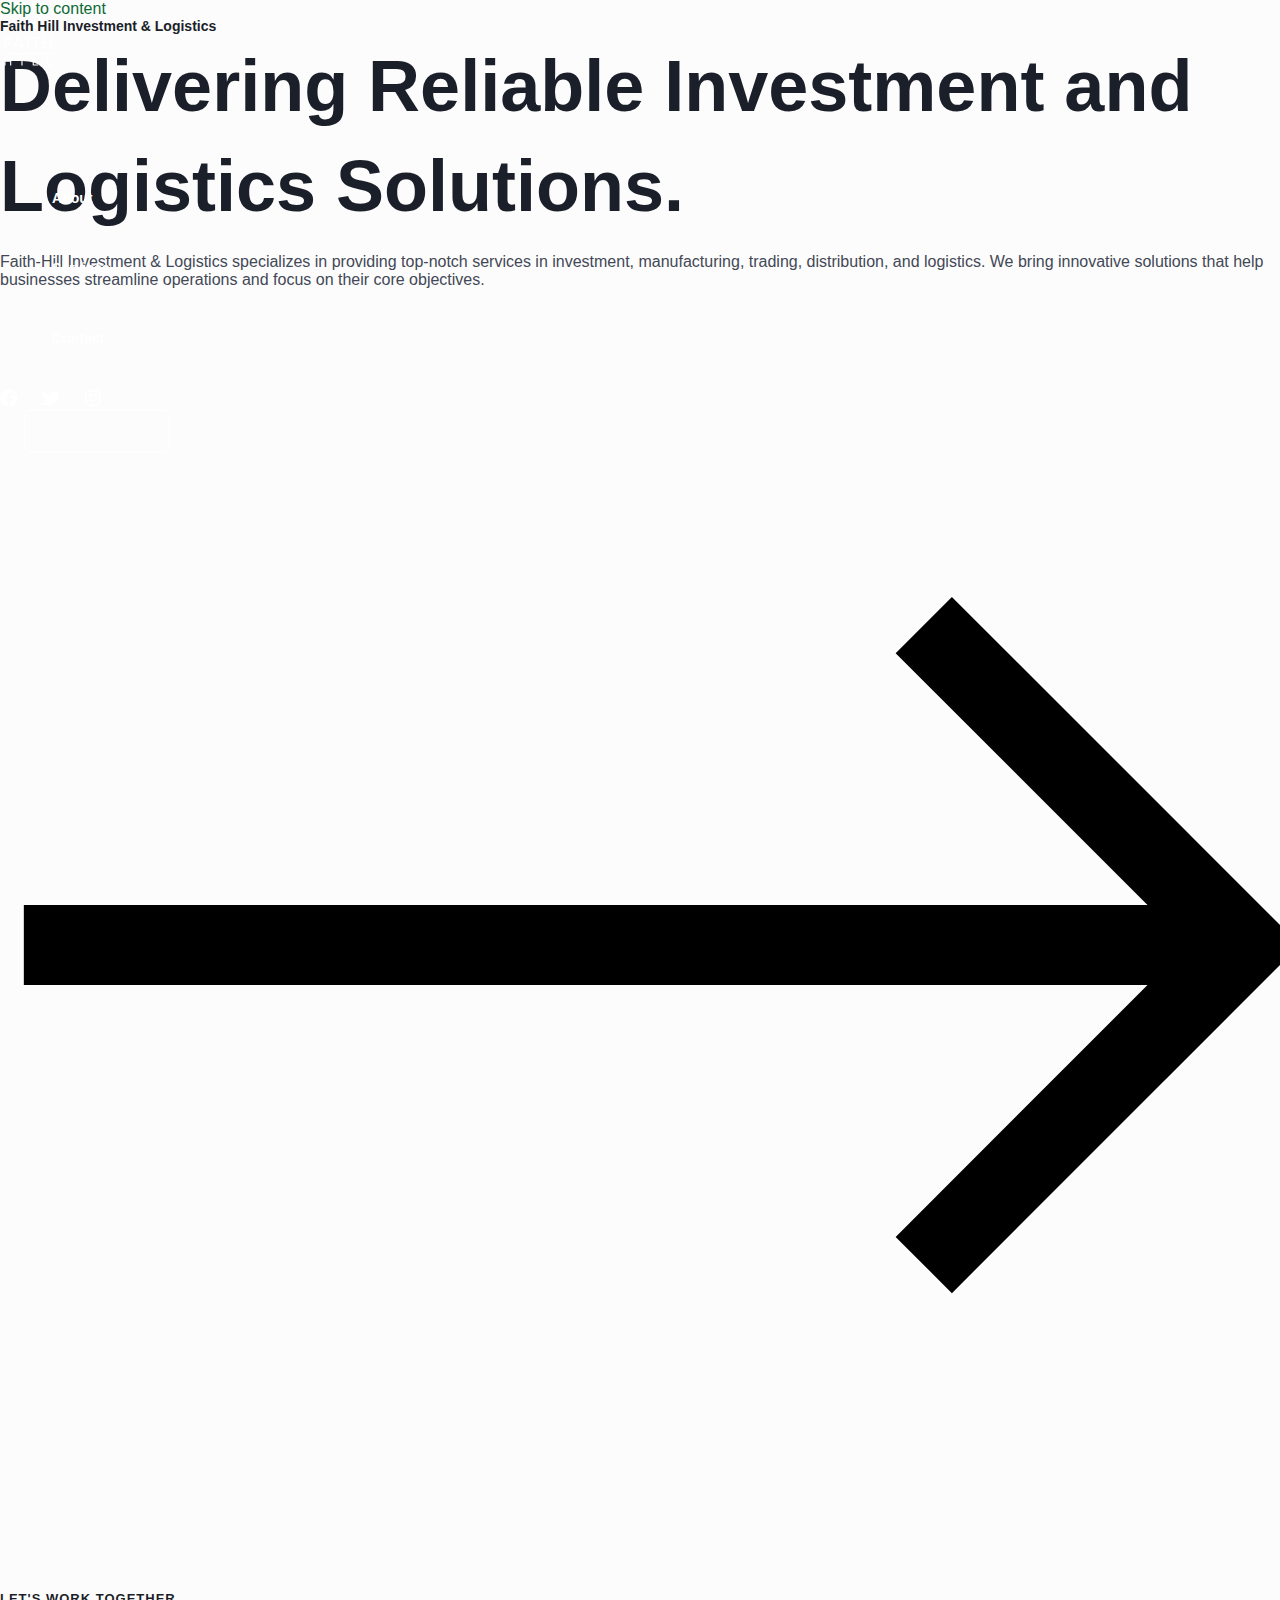
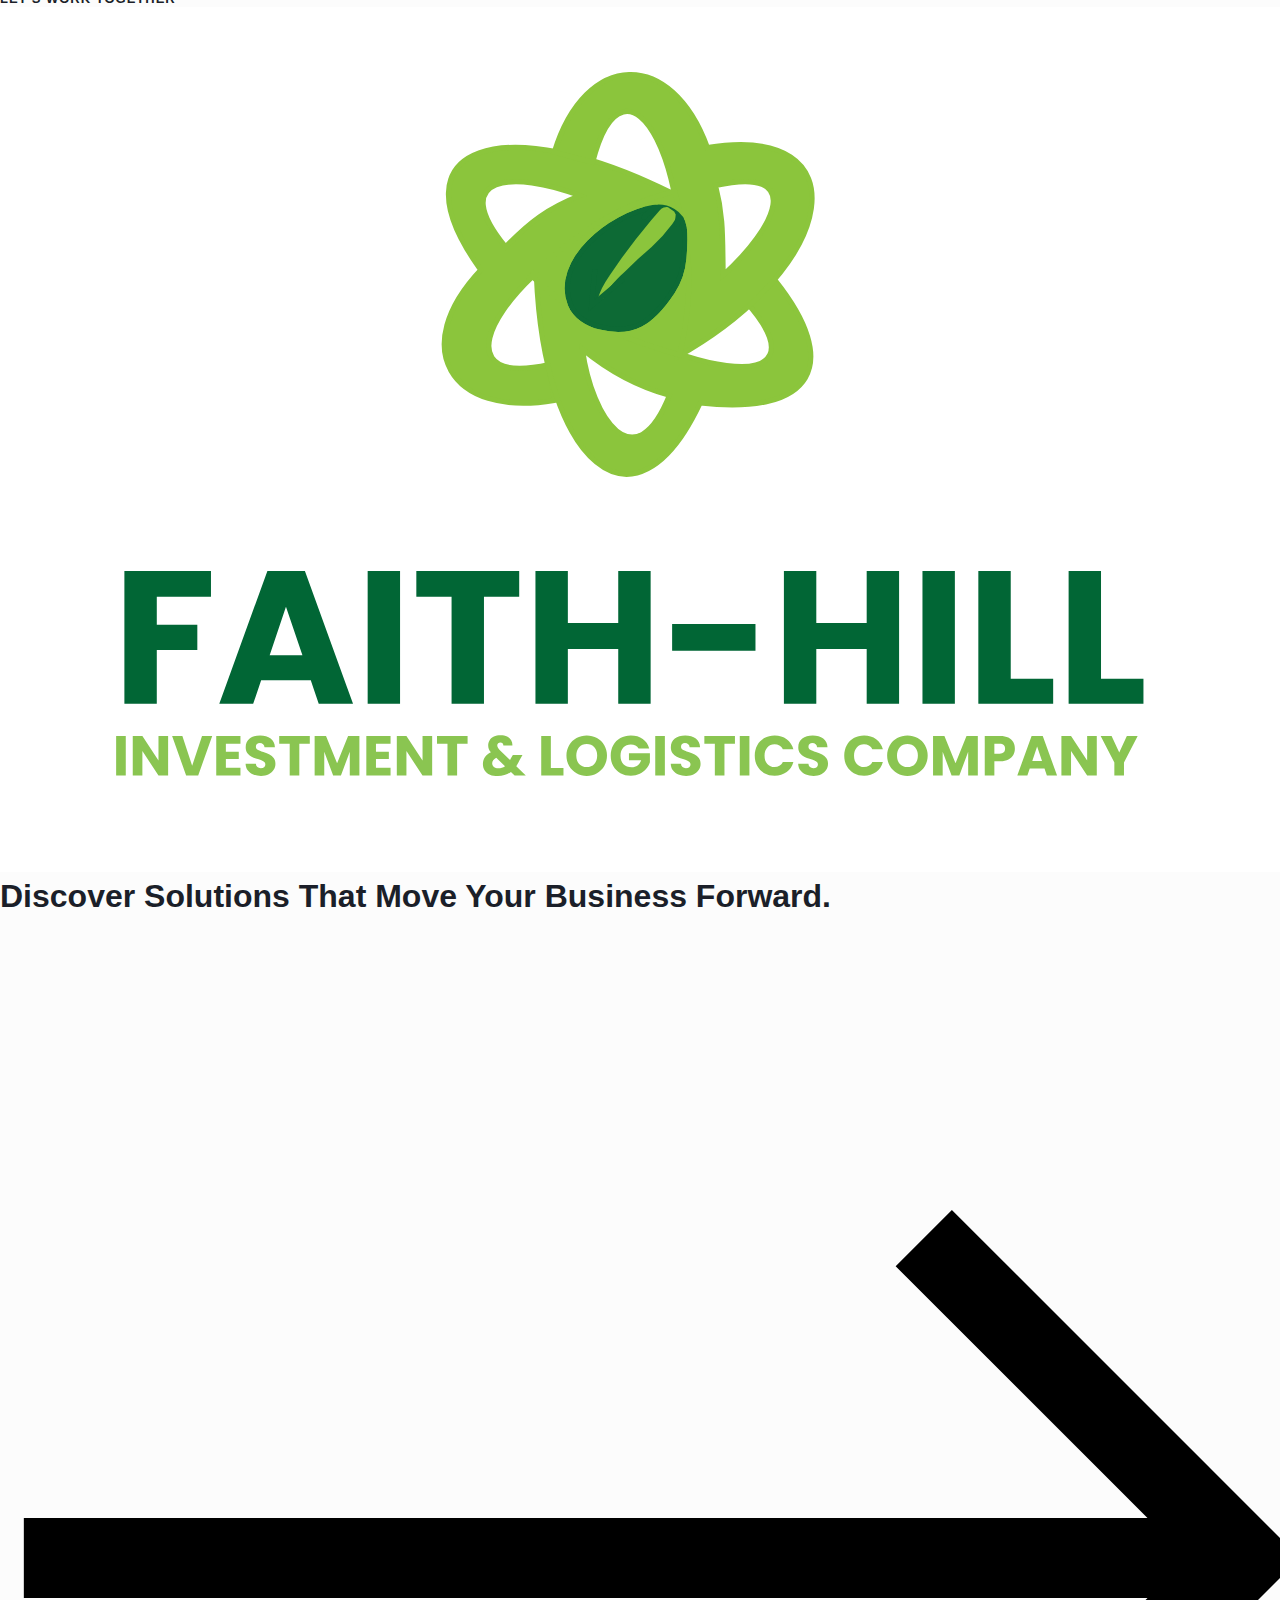
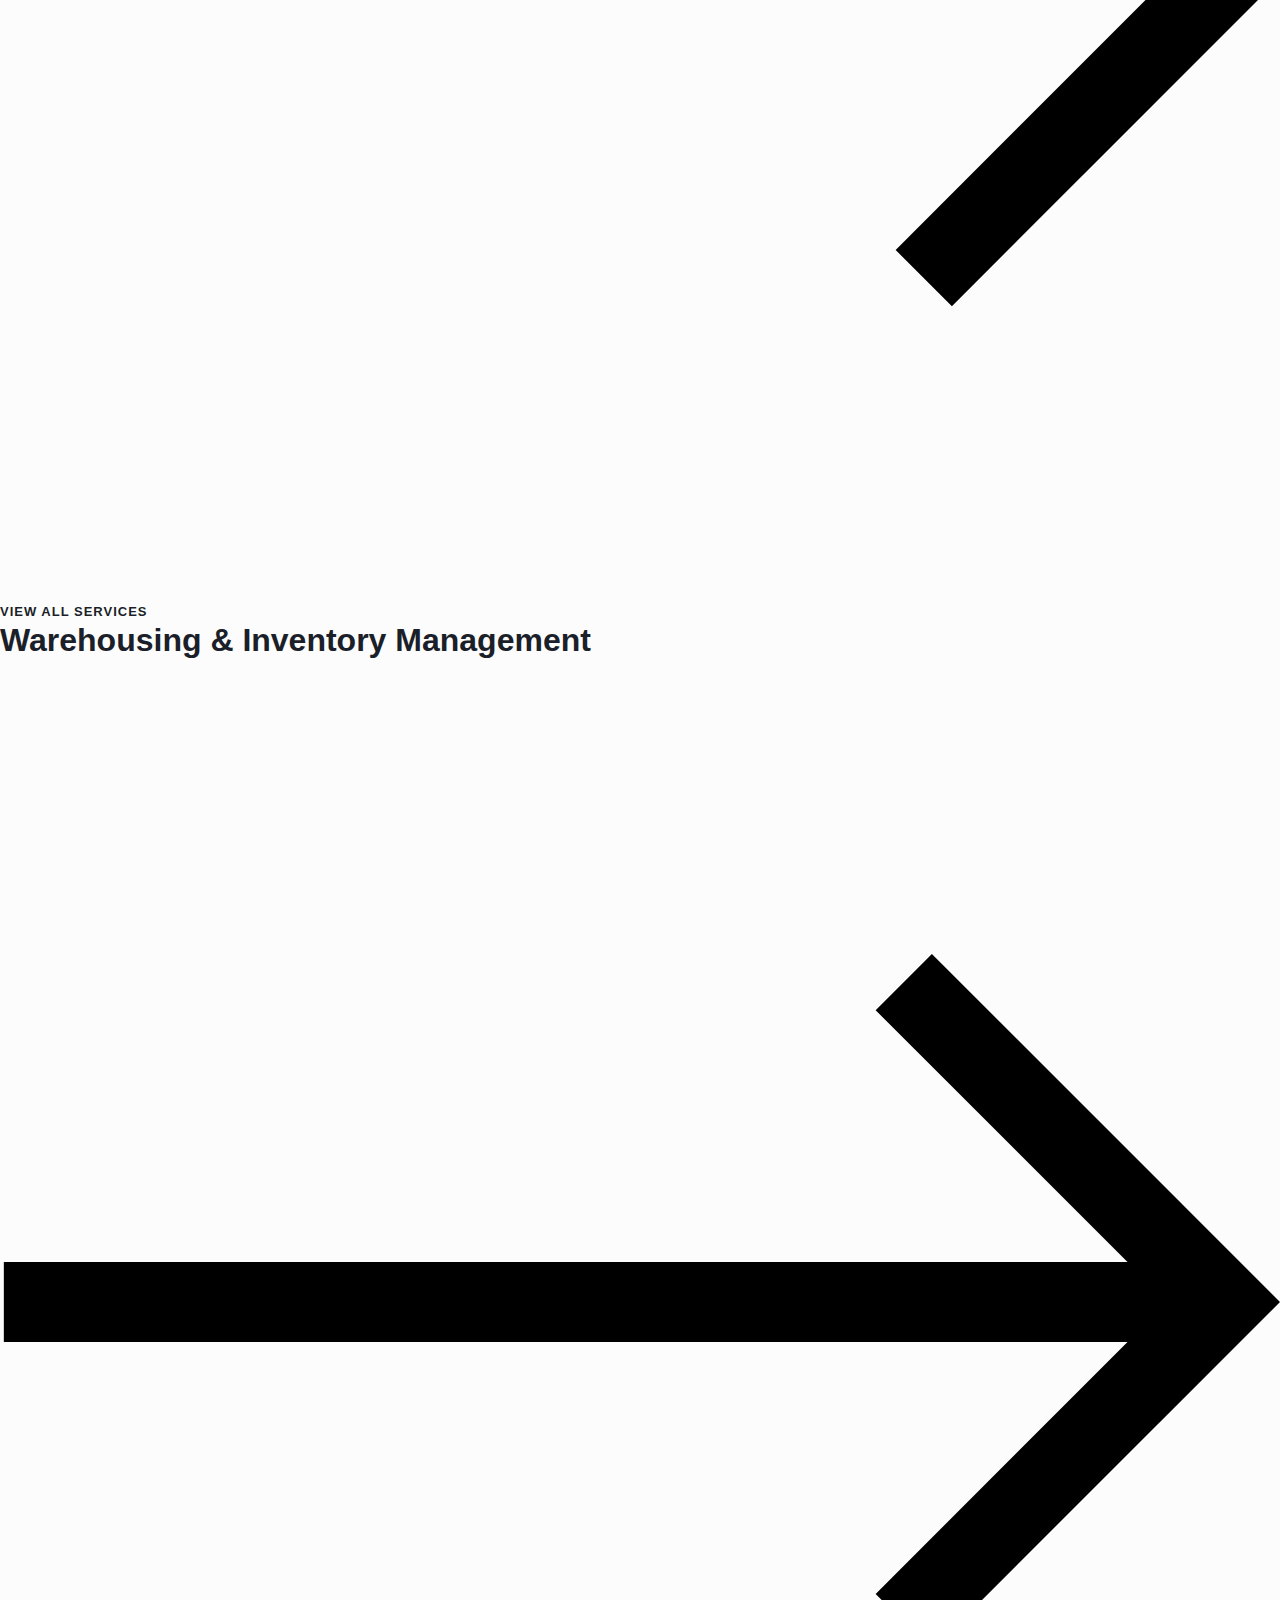
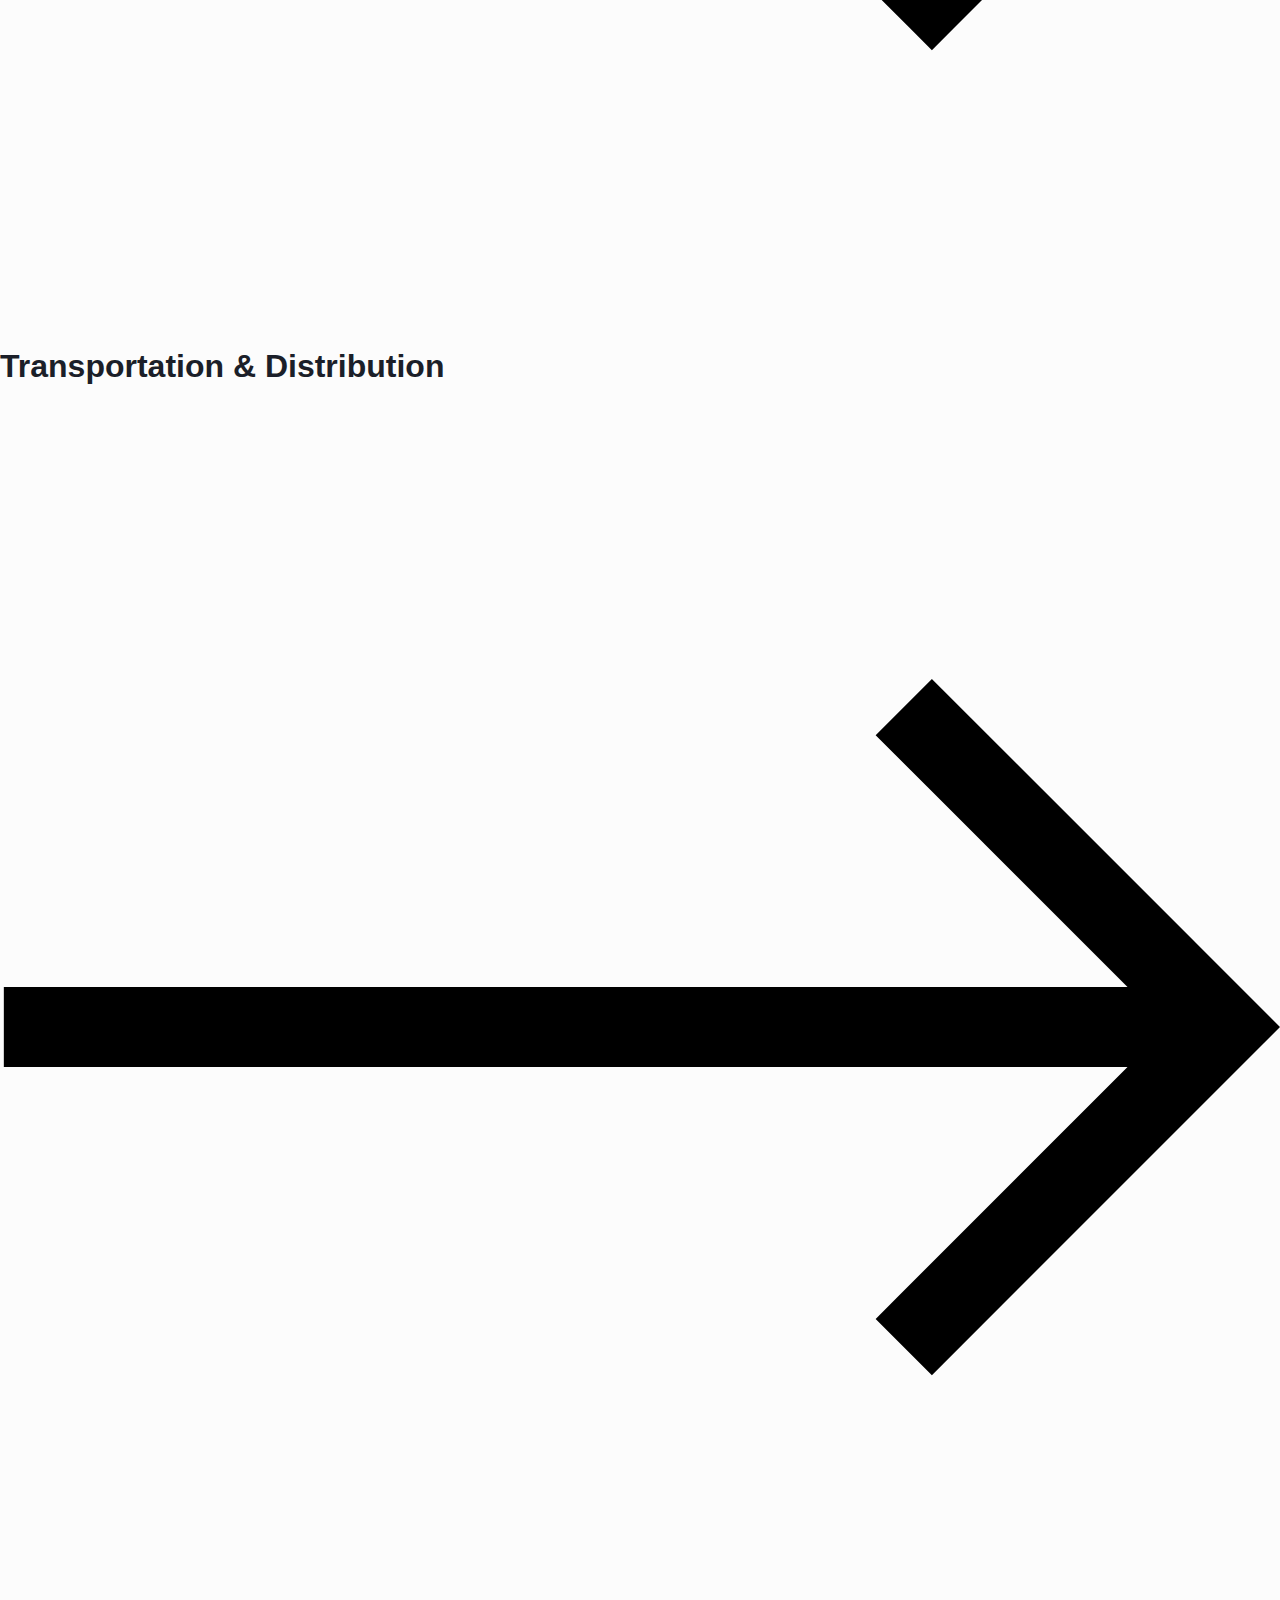
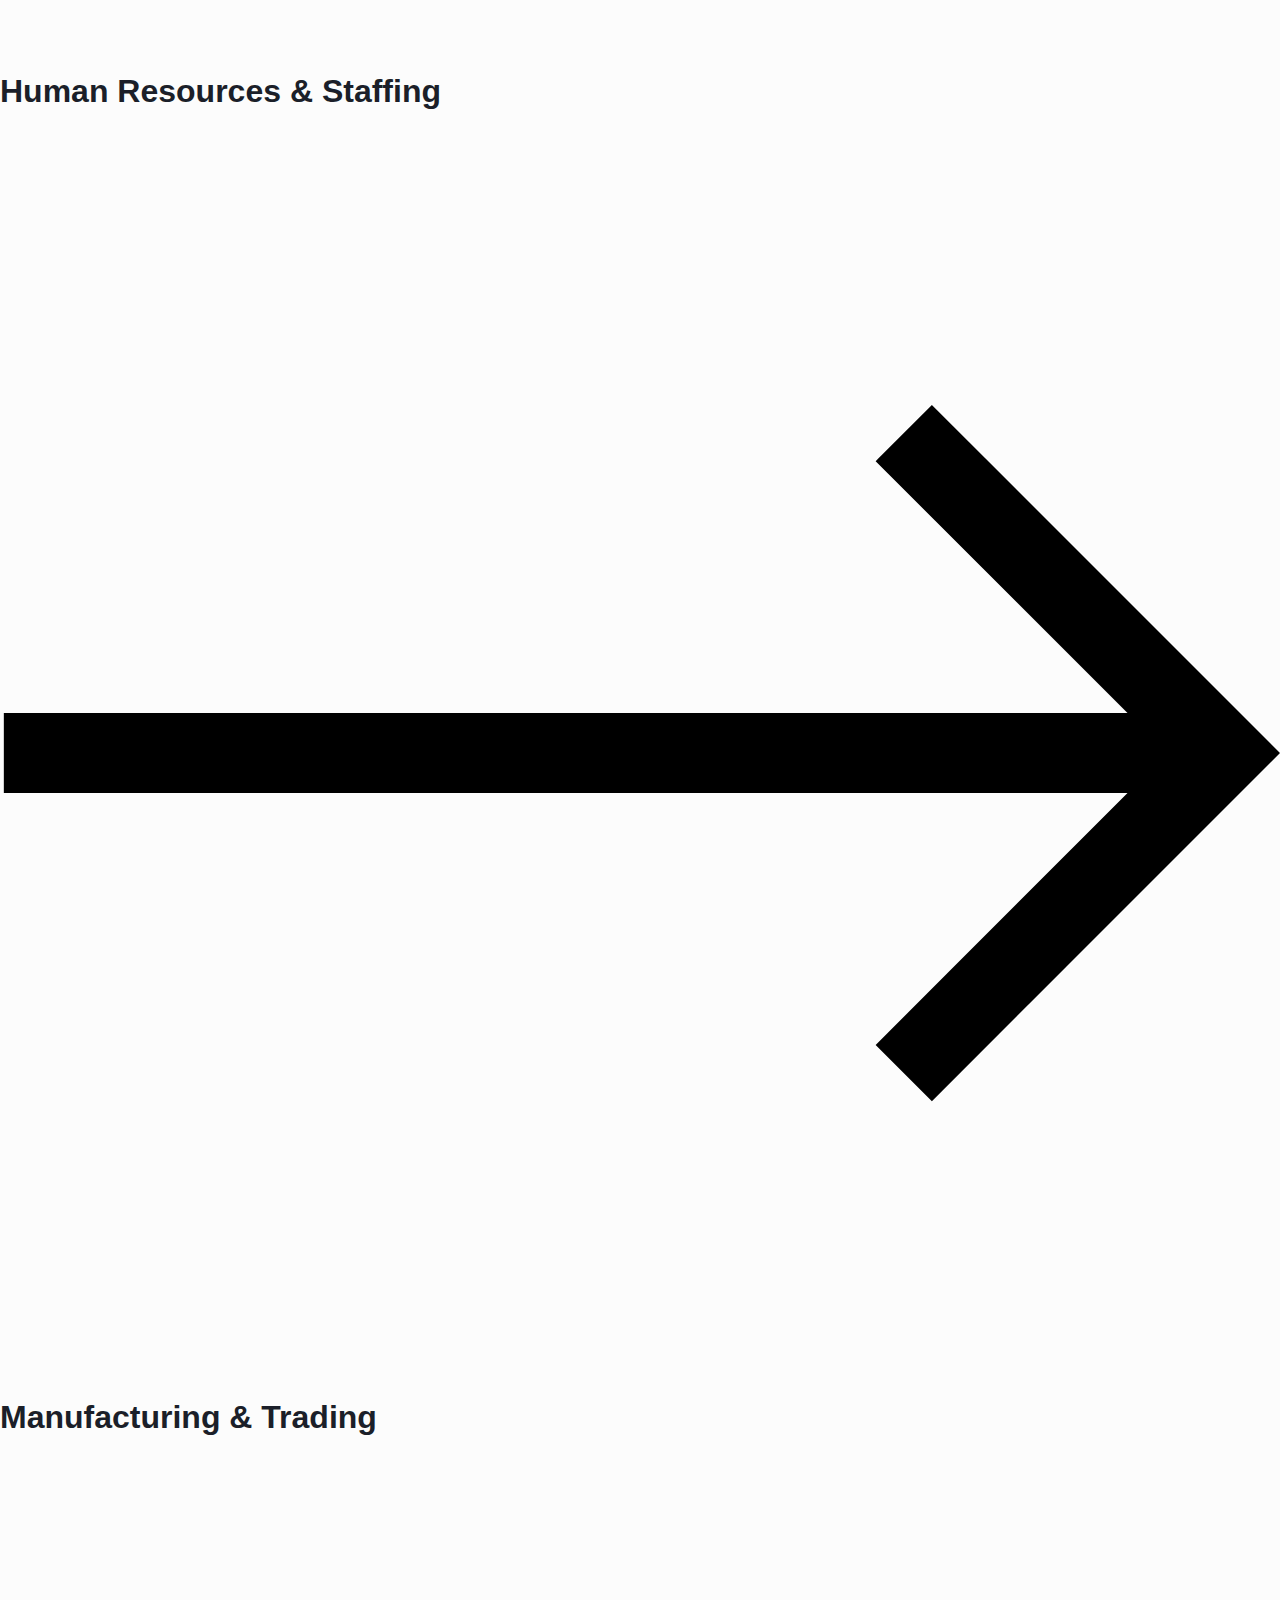
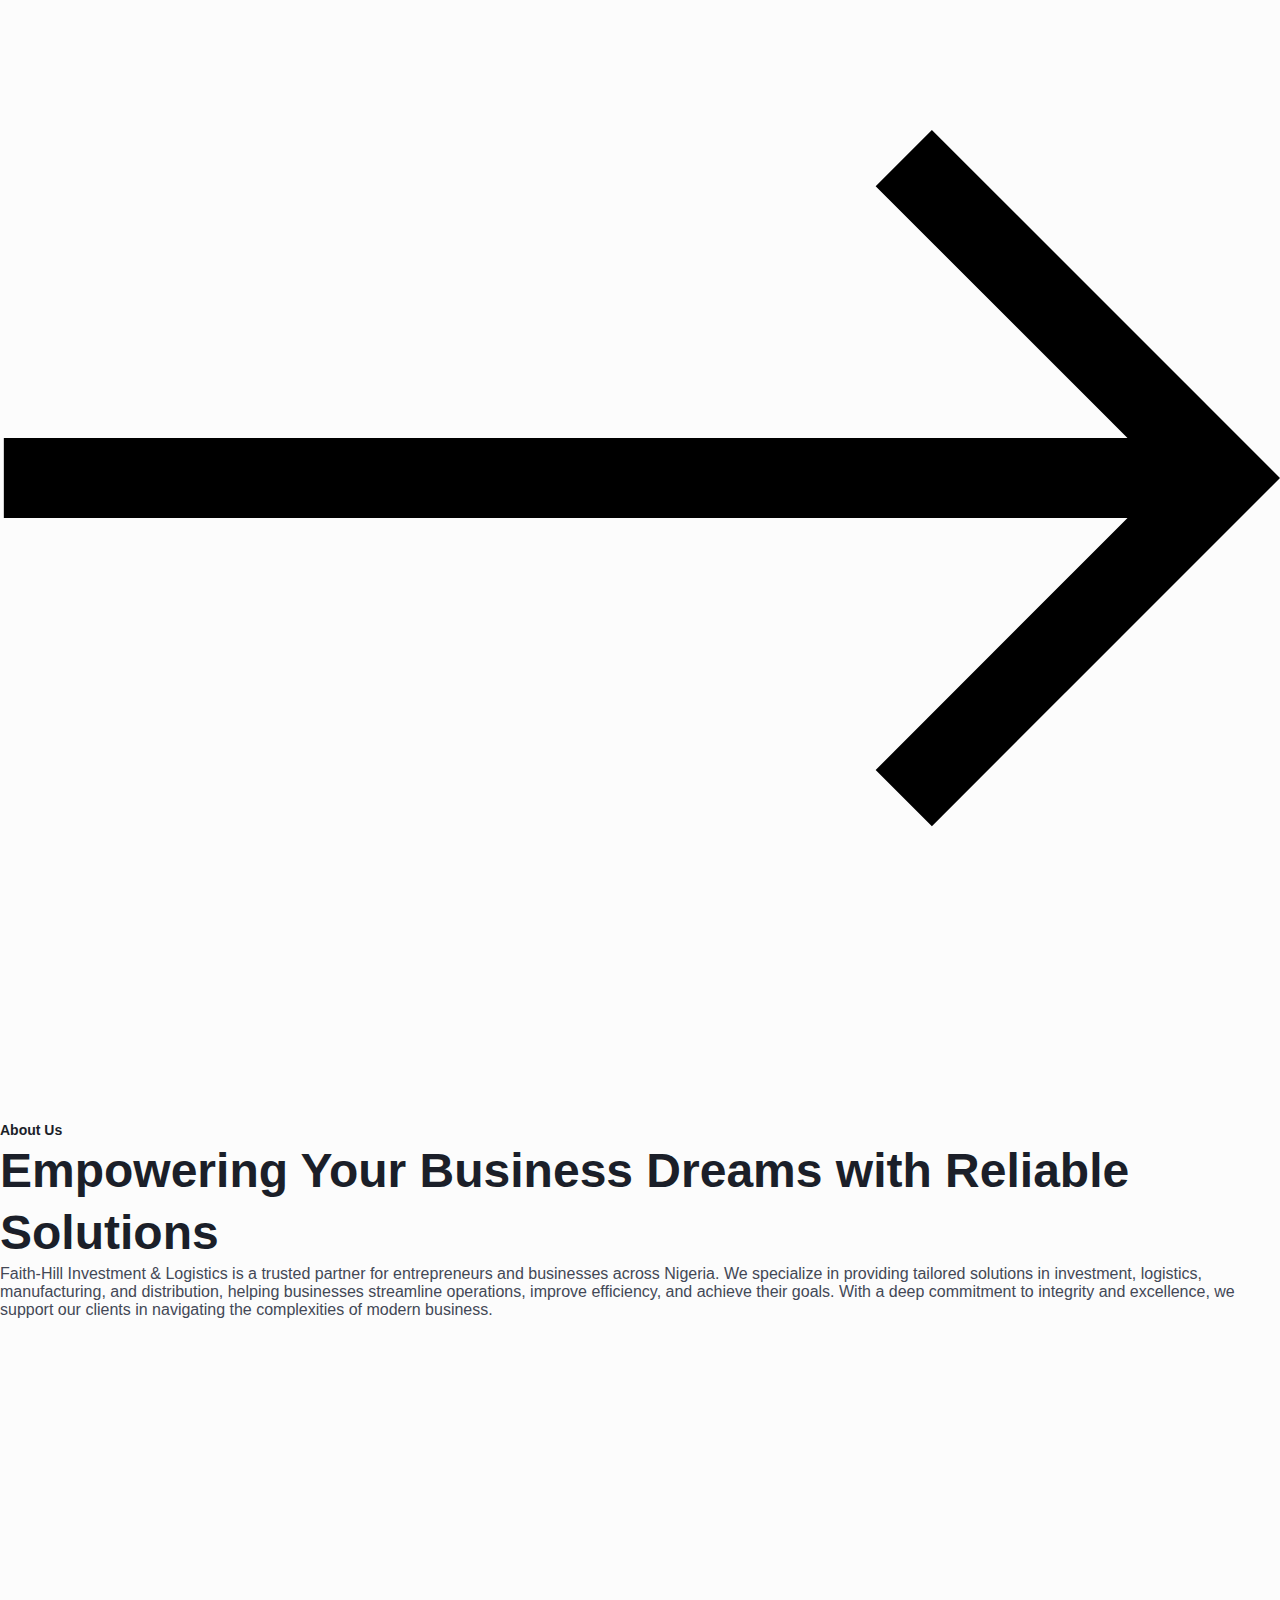
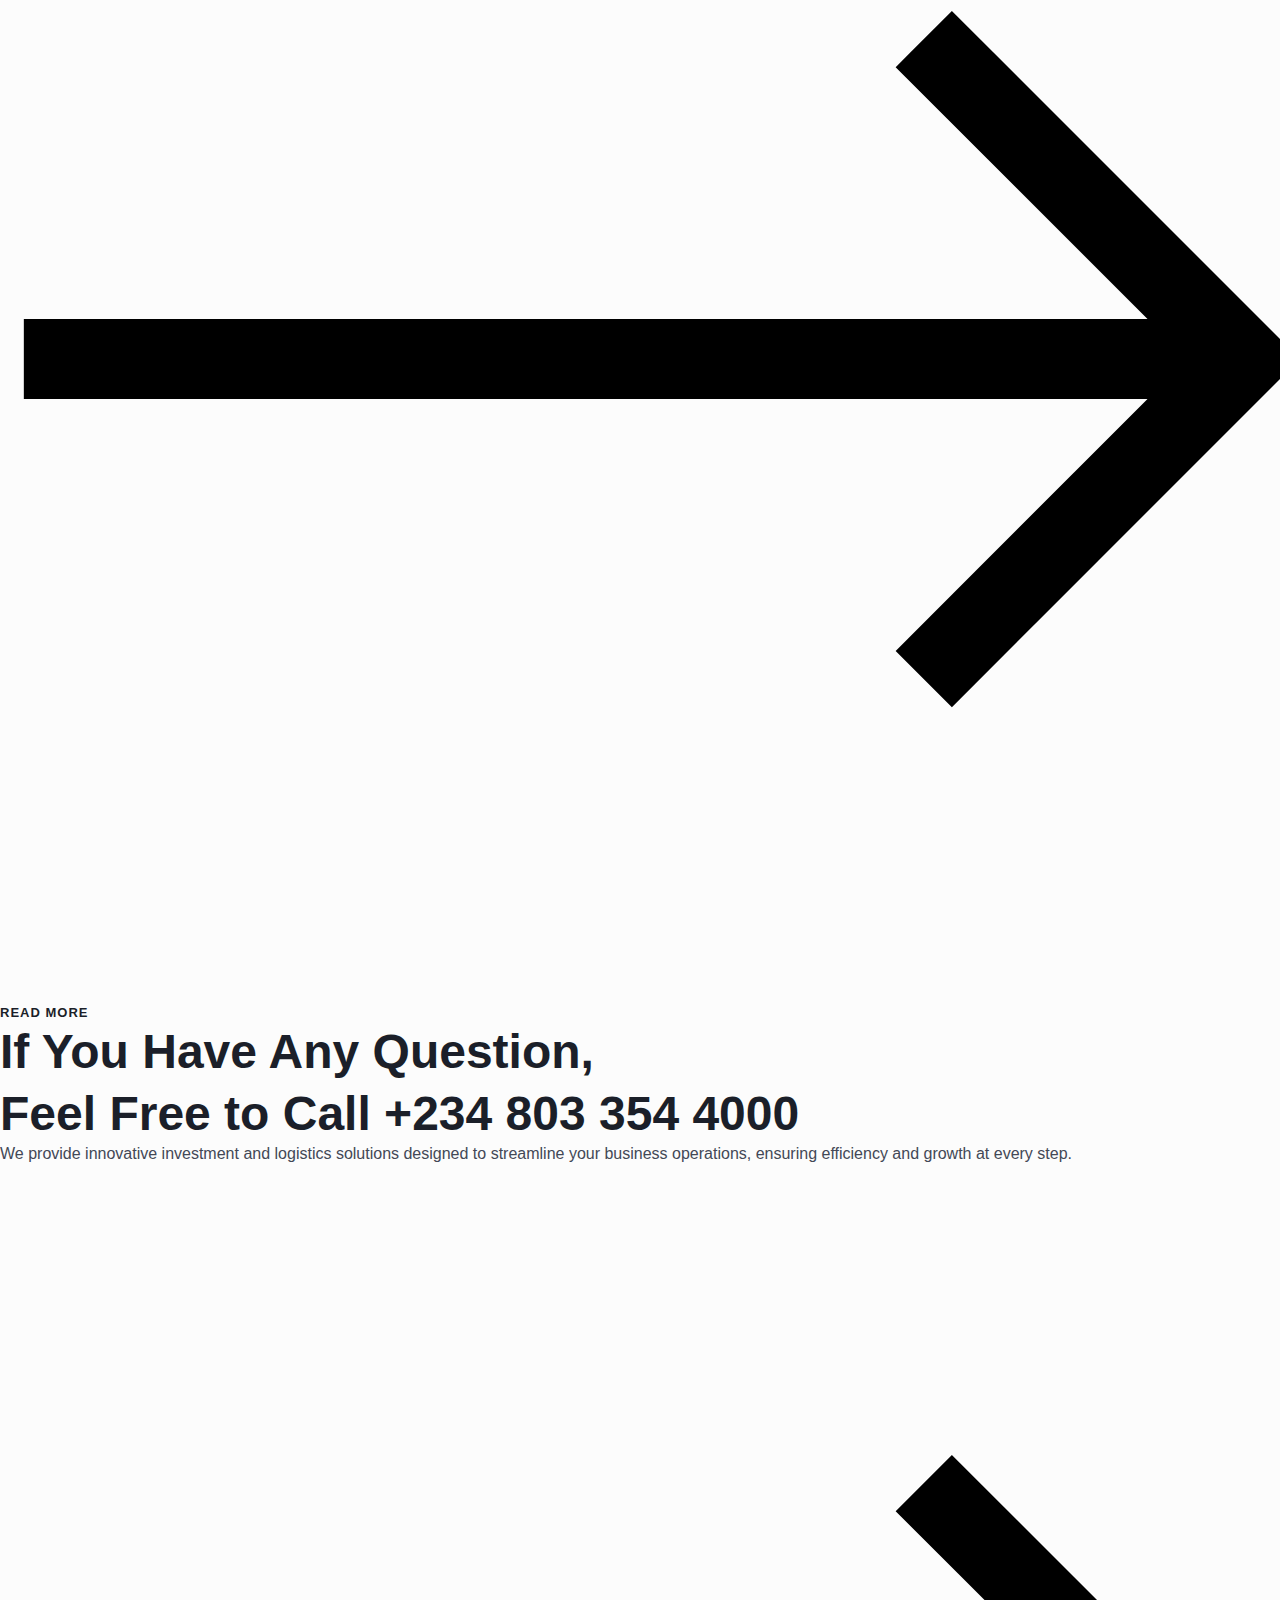
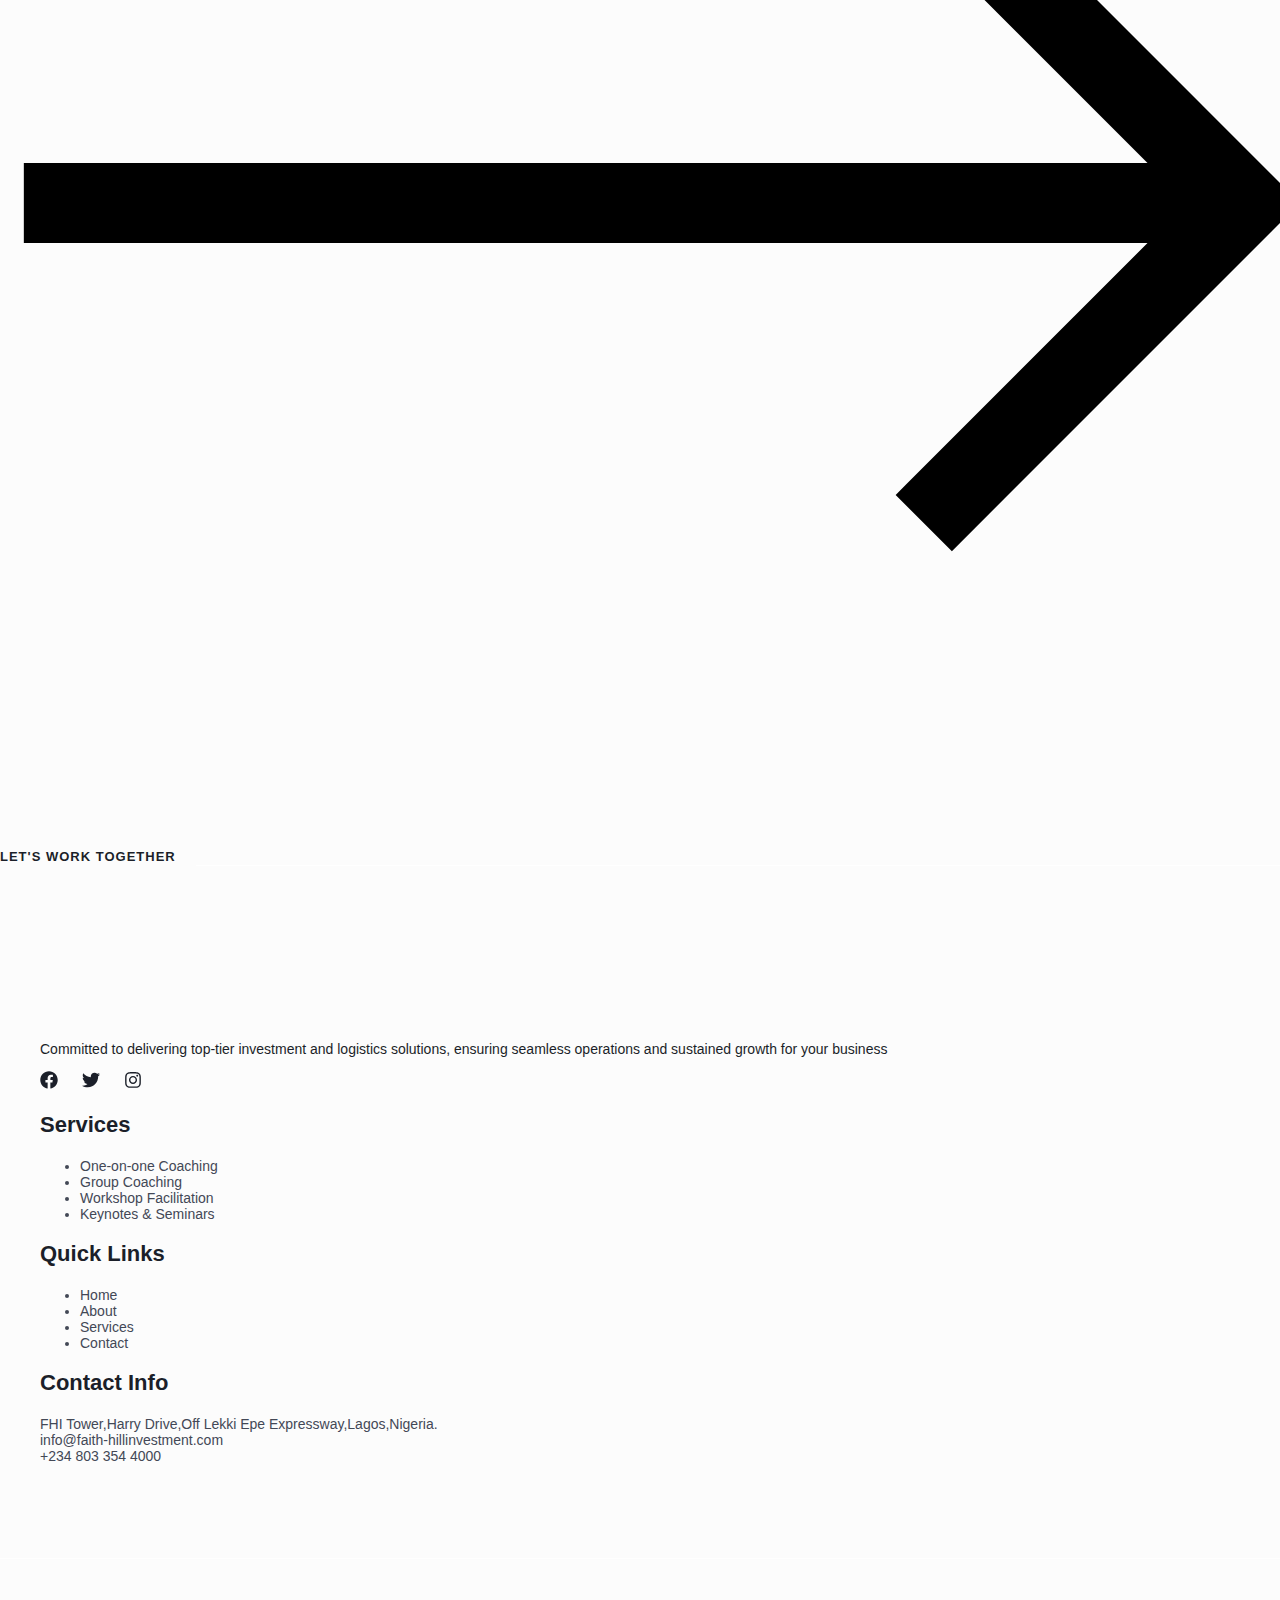
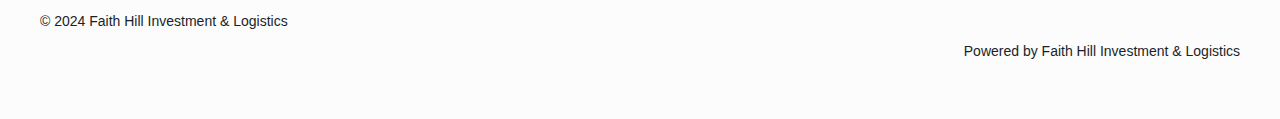
==== commit 4425e68f: "I edit the other pages: the service page and the contact page" ====
--- a/index.html
+++ b/index.html
@@ -1639,7 +1639,7 @@
                         class="elementor-heading-title elementor-size-default"
                       >
                         If You Have Any Question, <br />Feel Free to Call
-                        123-456-7890
+                        +234 803 354 4000
                       </h2>
                     </div>
                   </div>
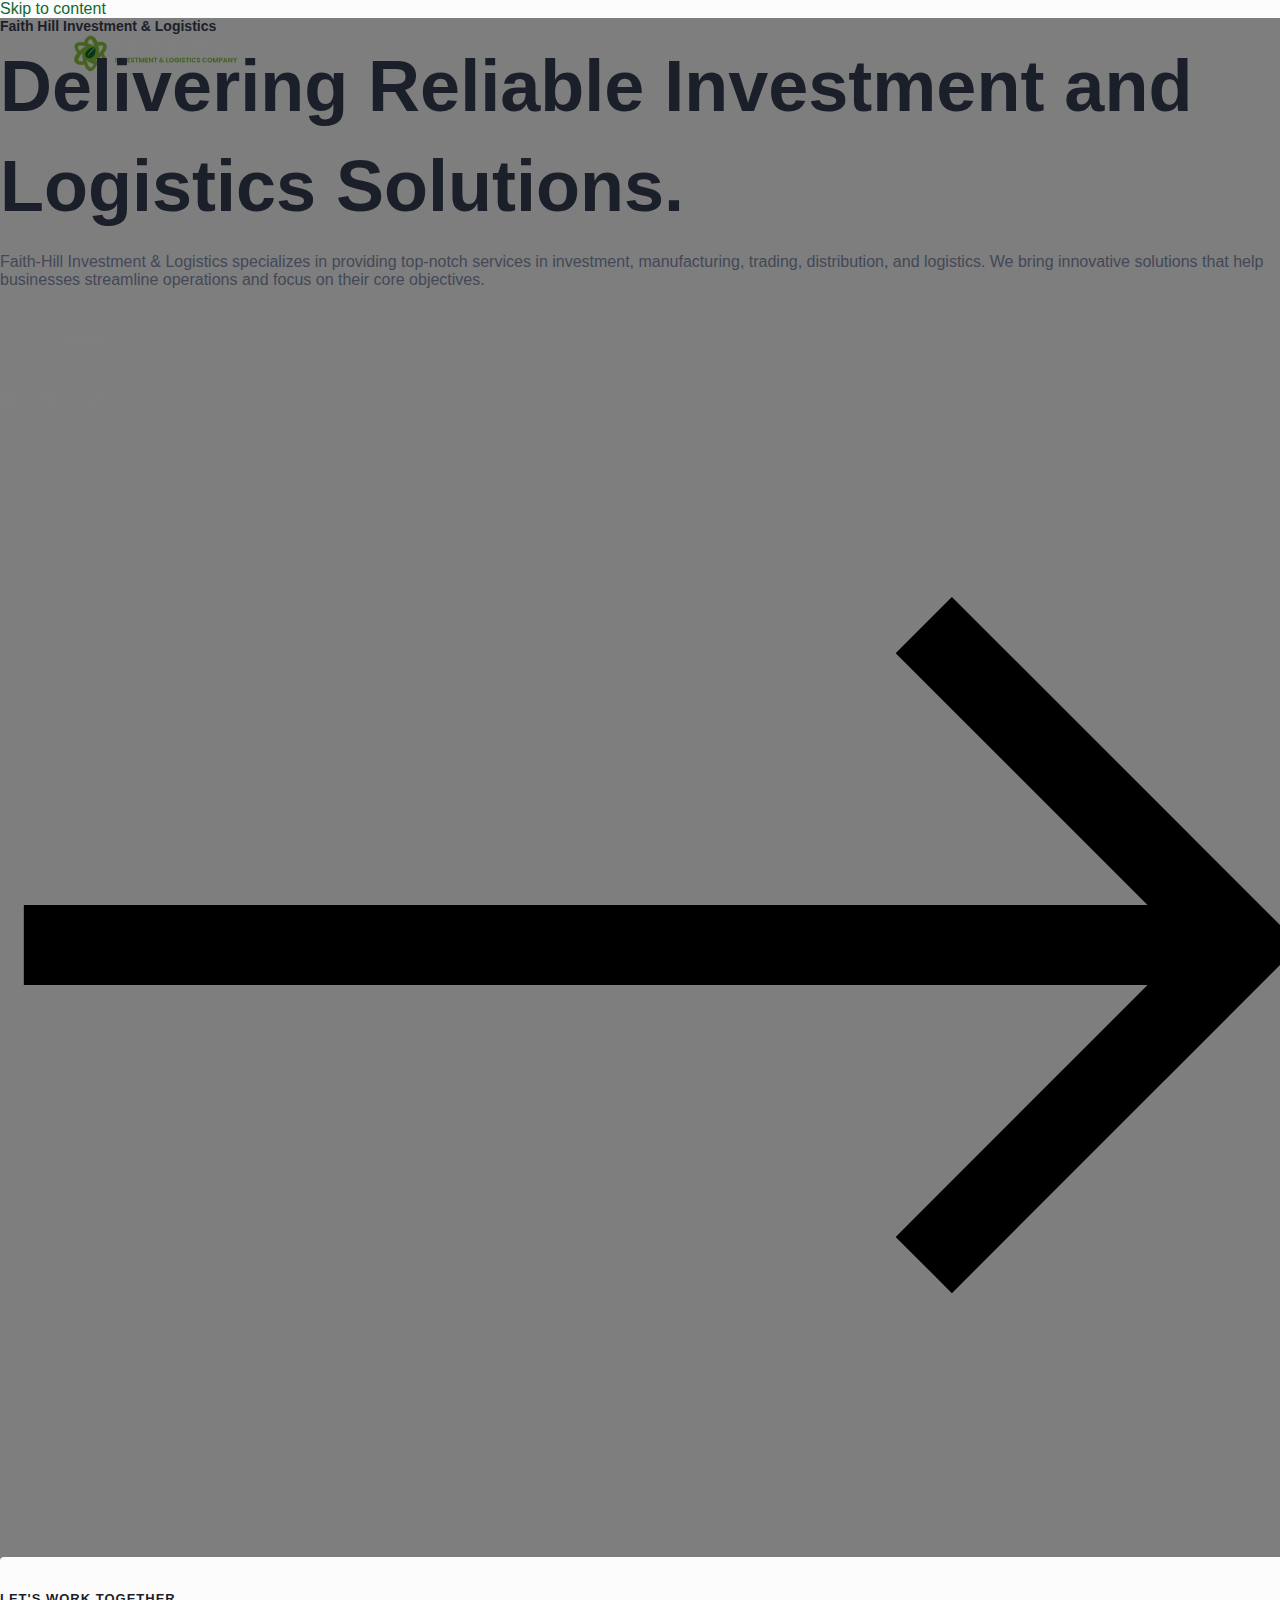
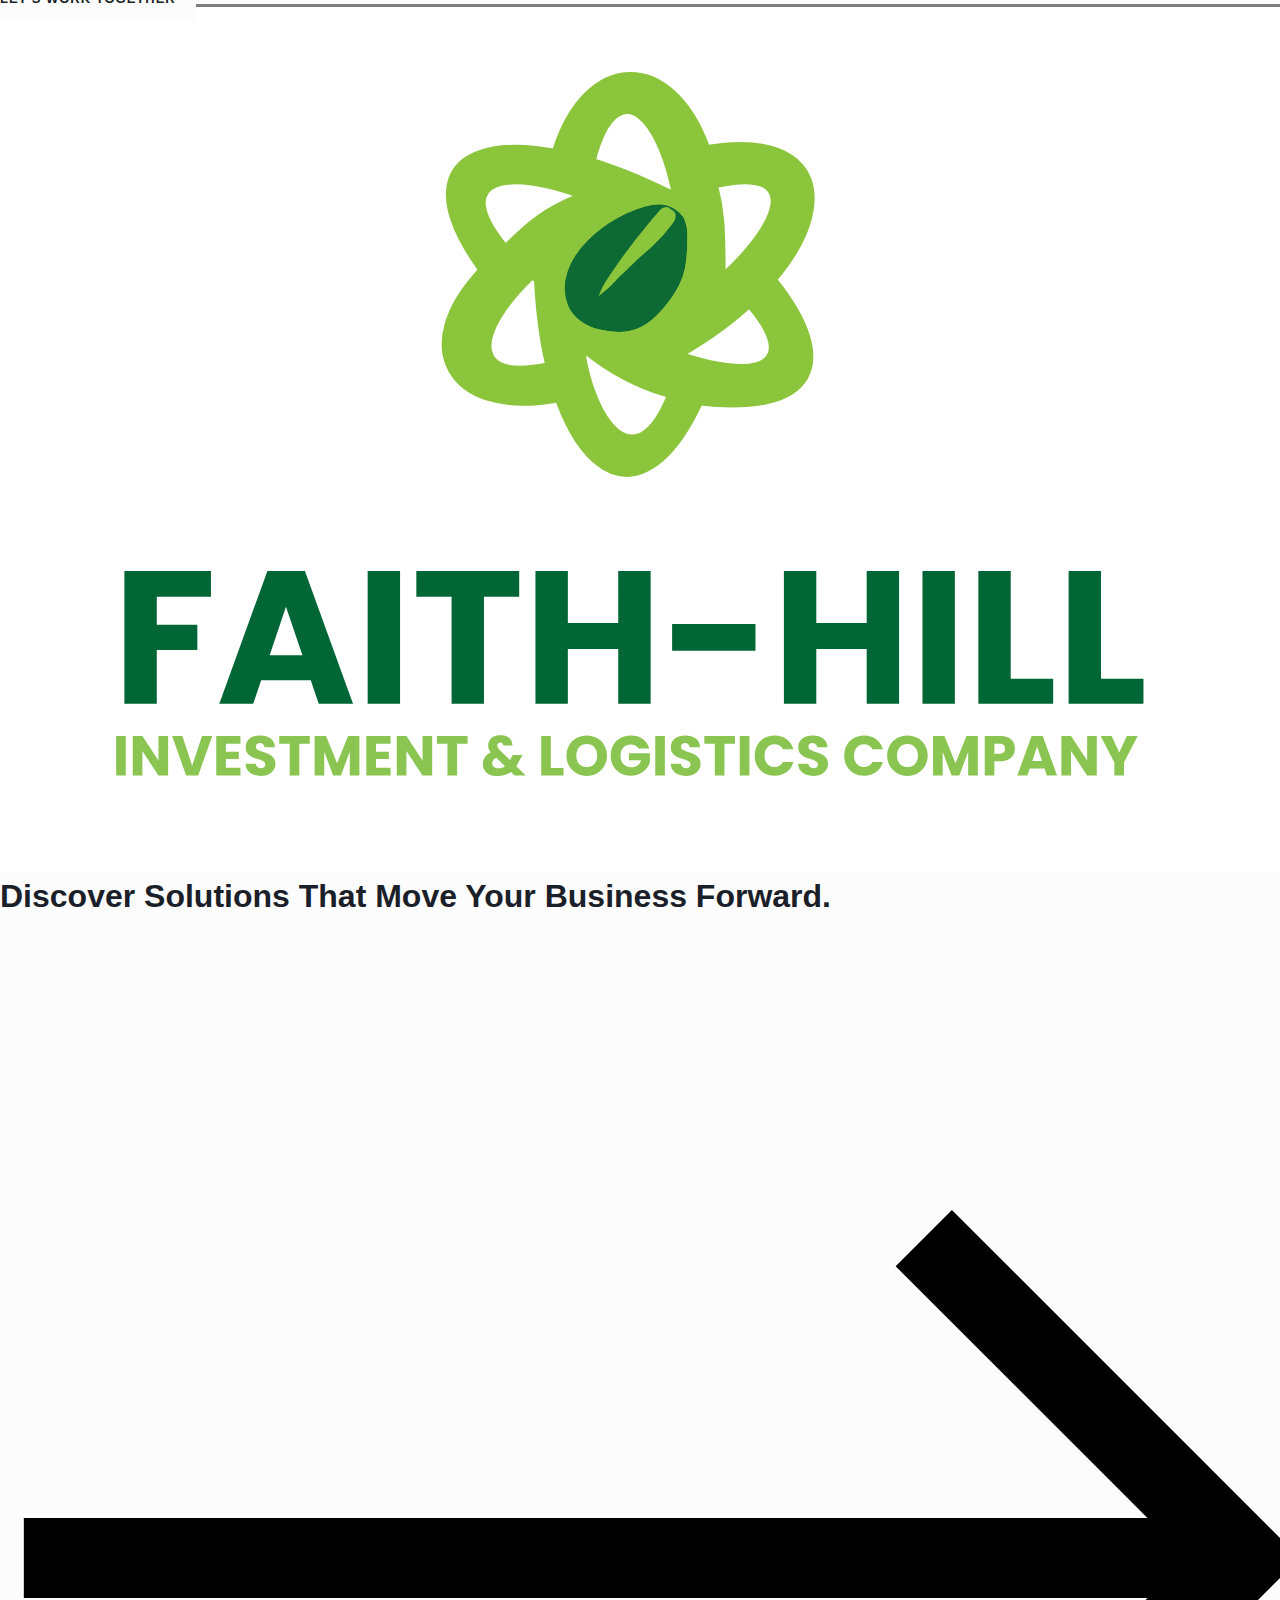
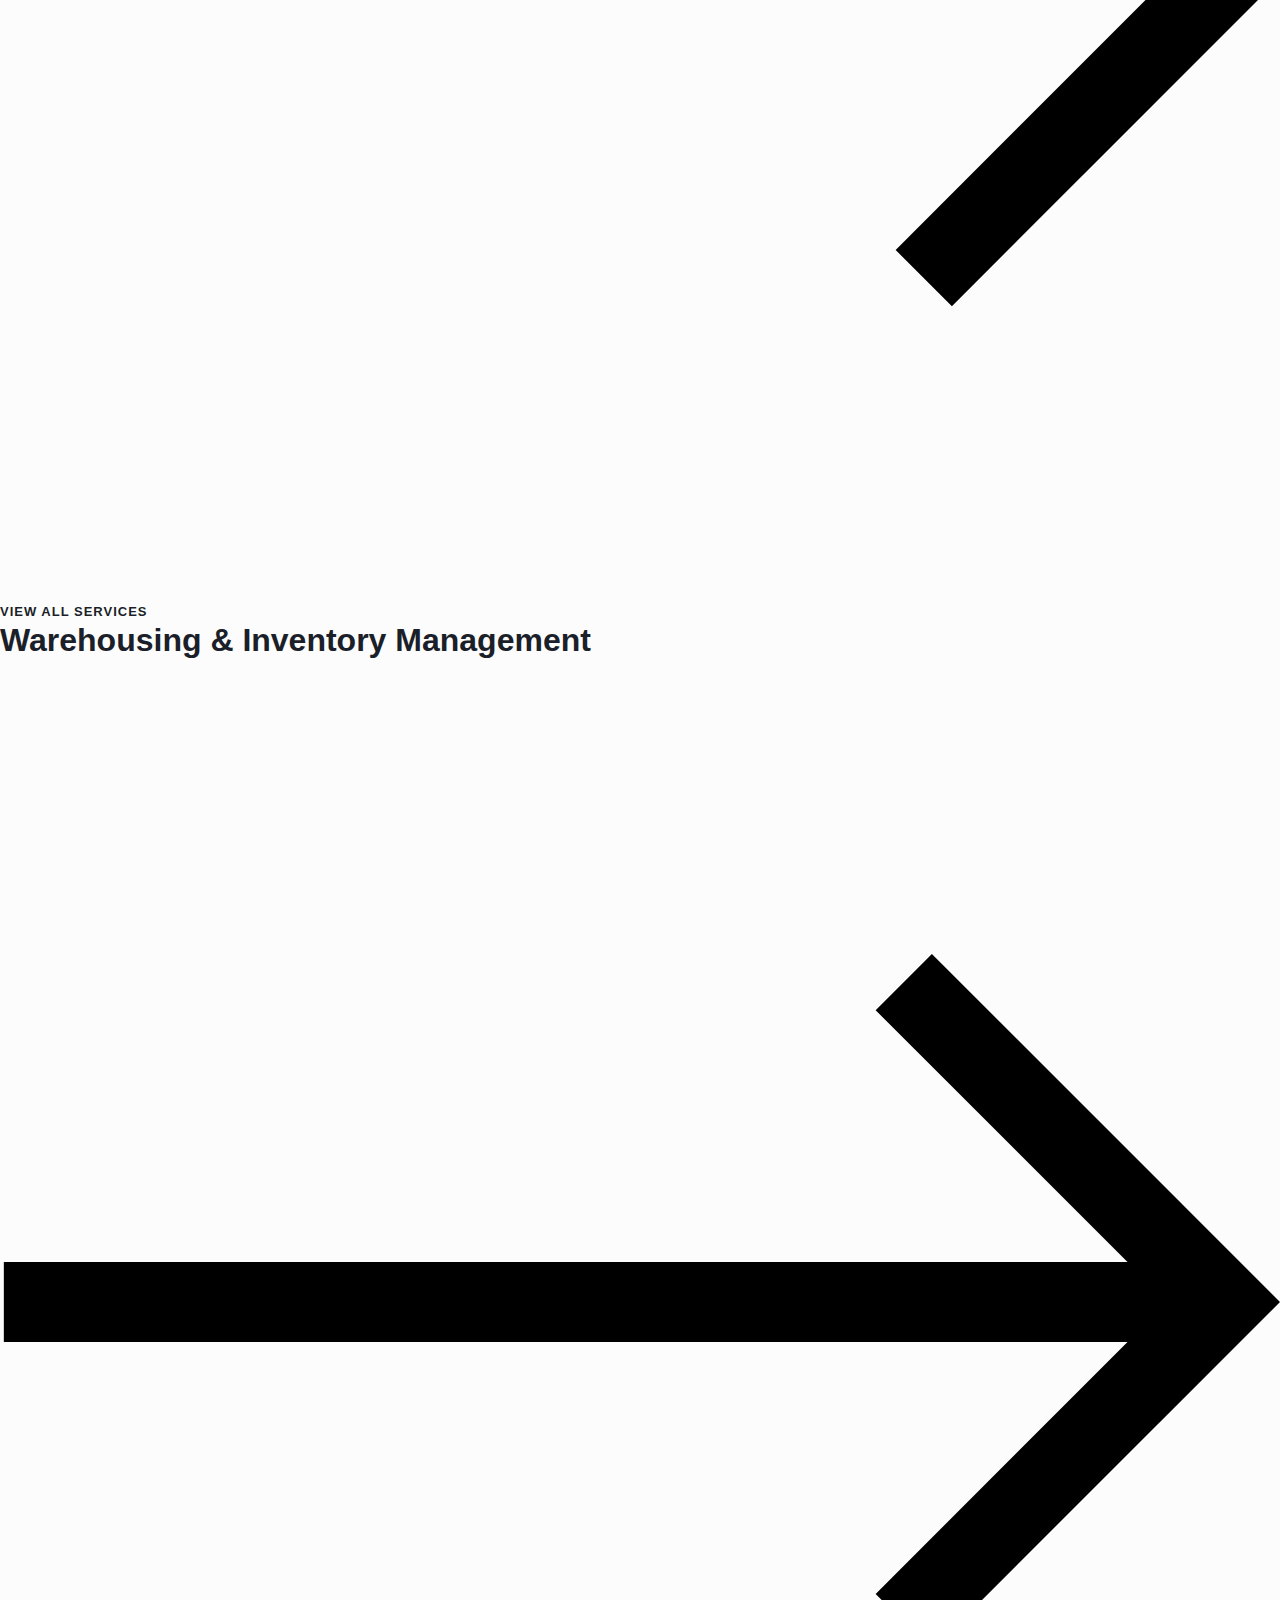
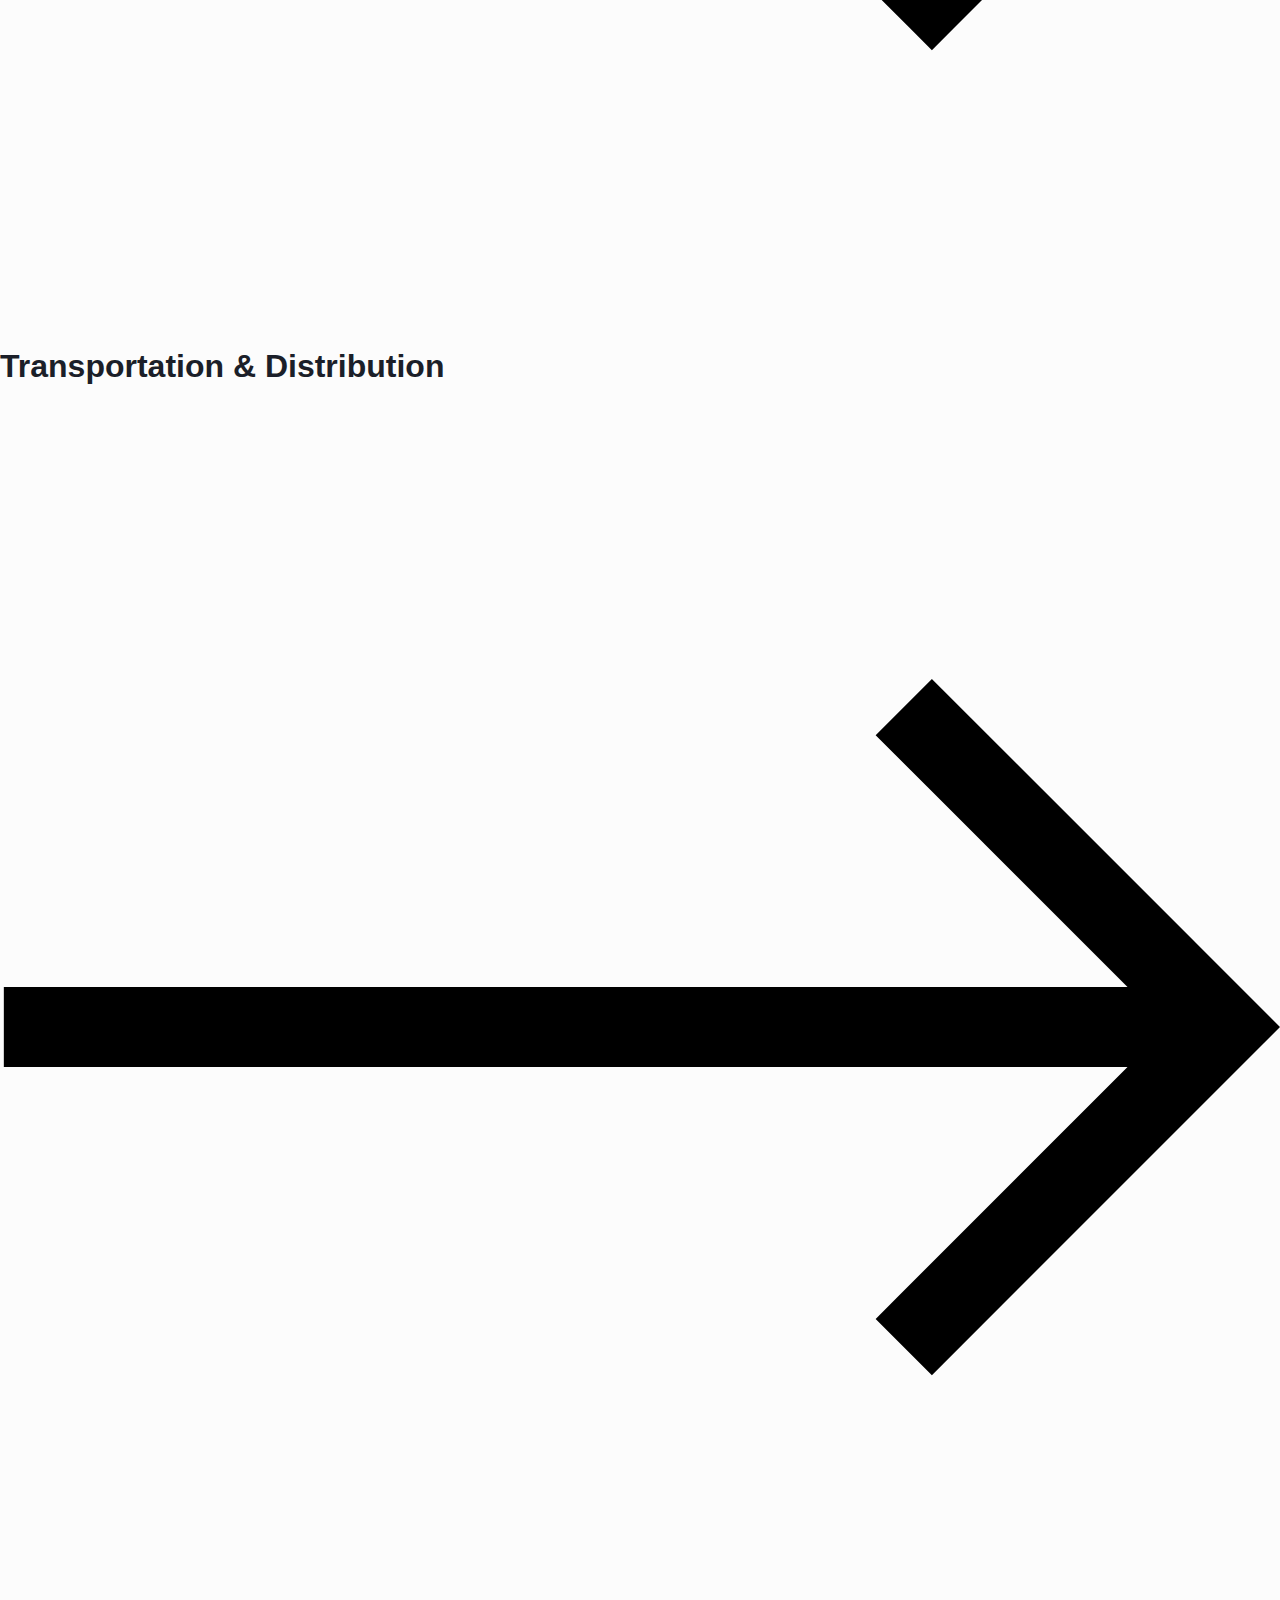
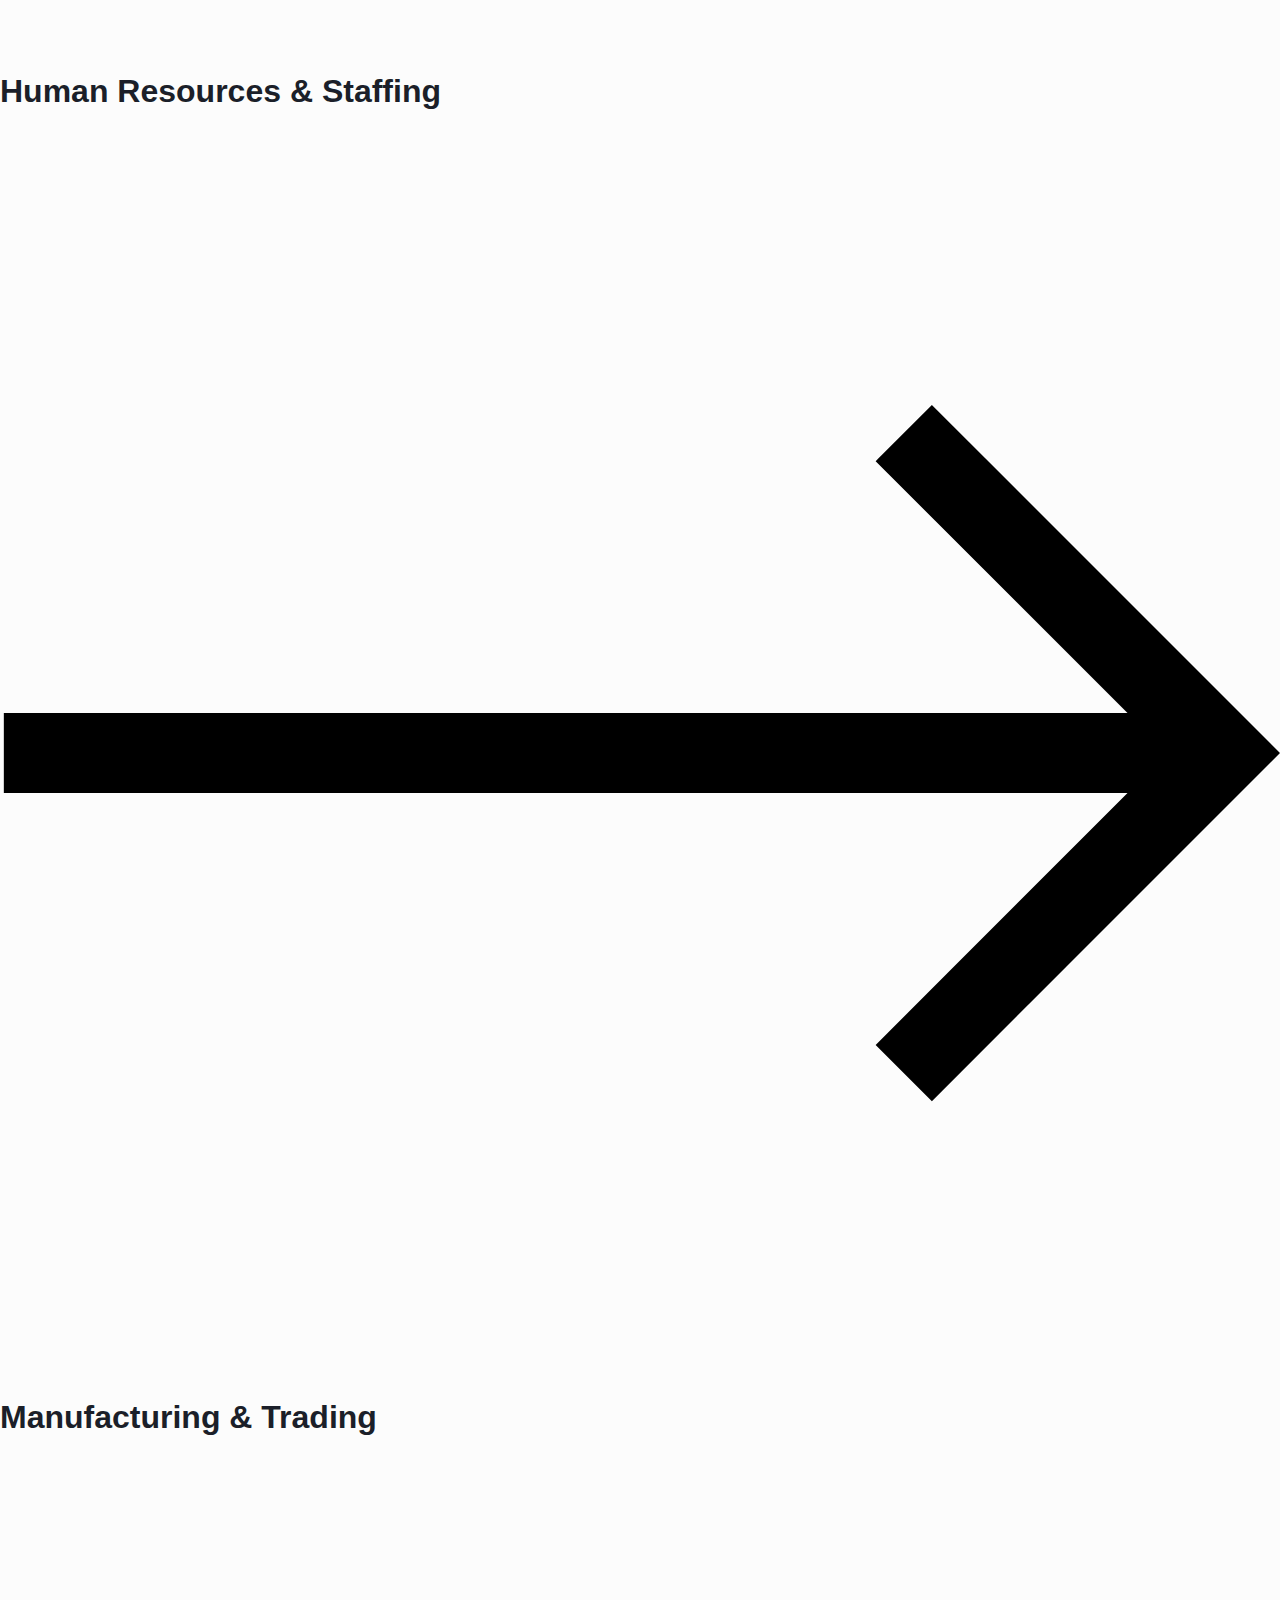
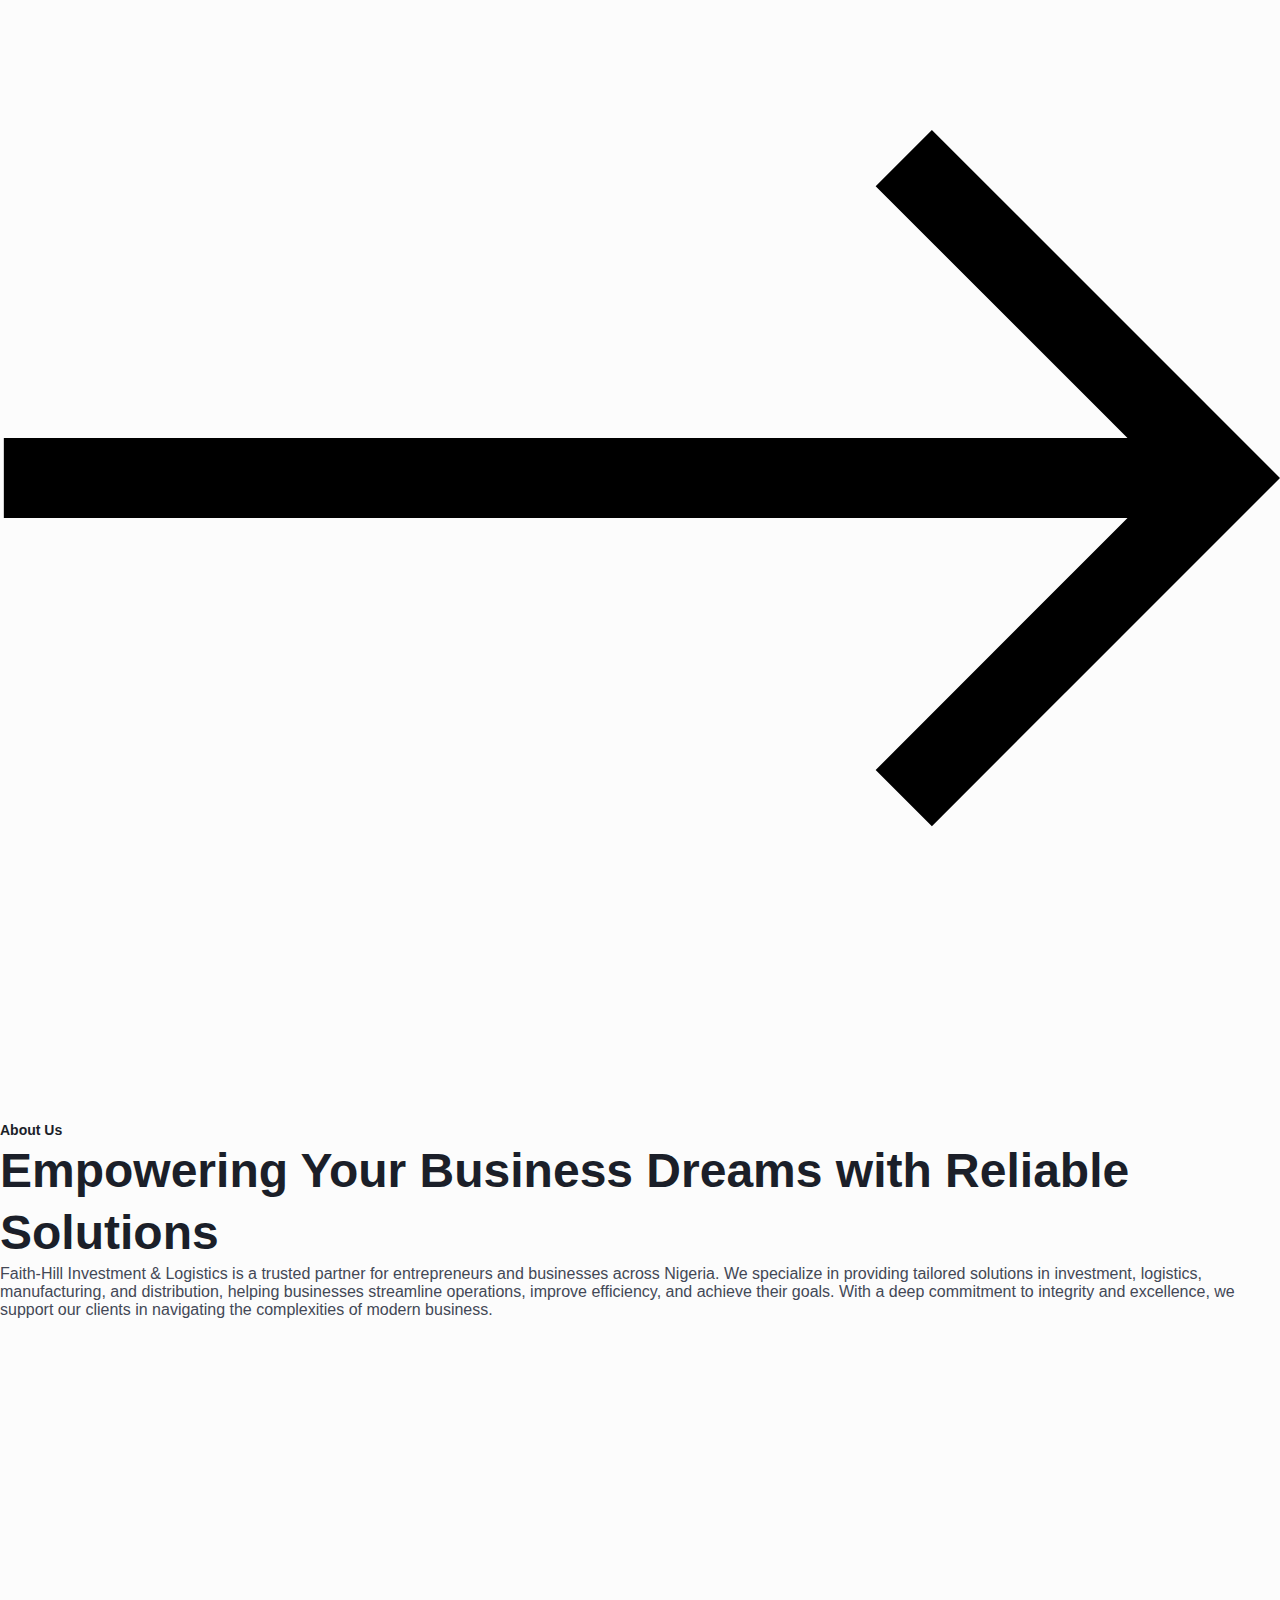
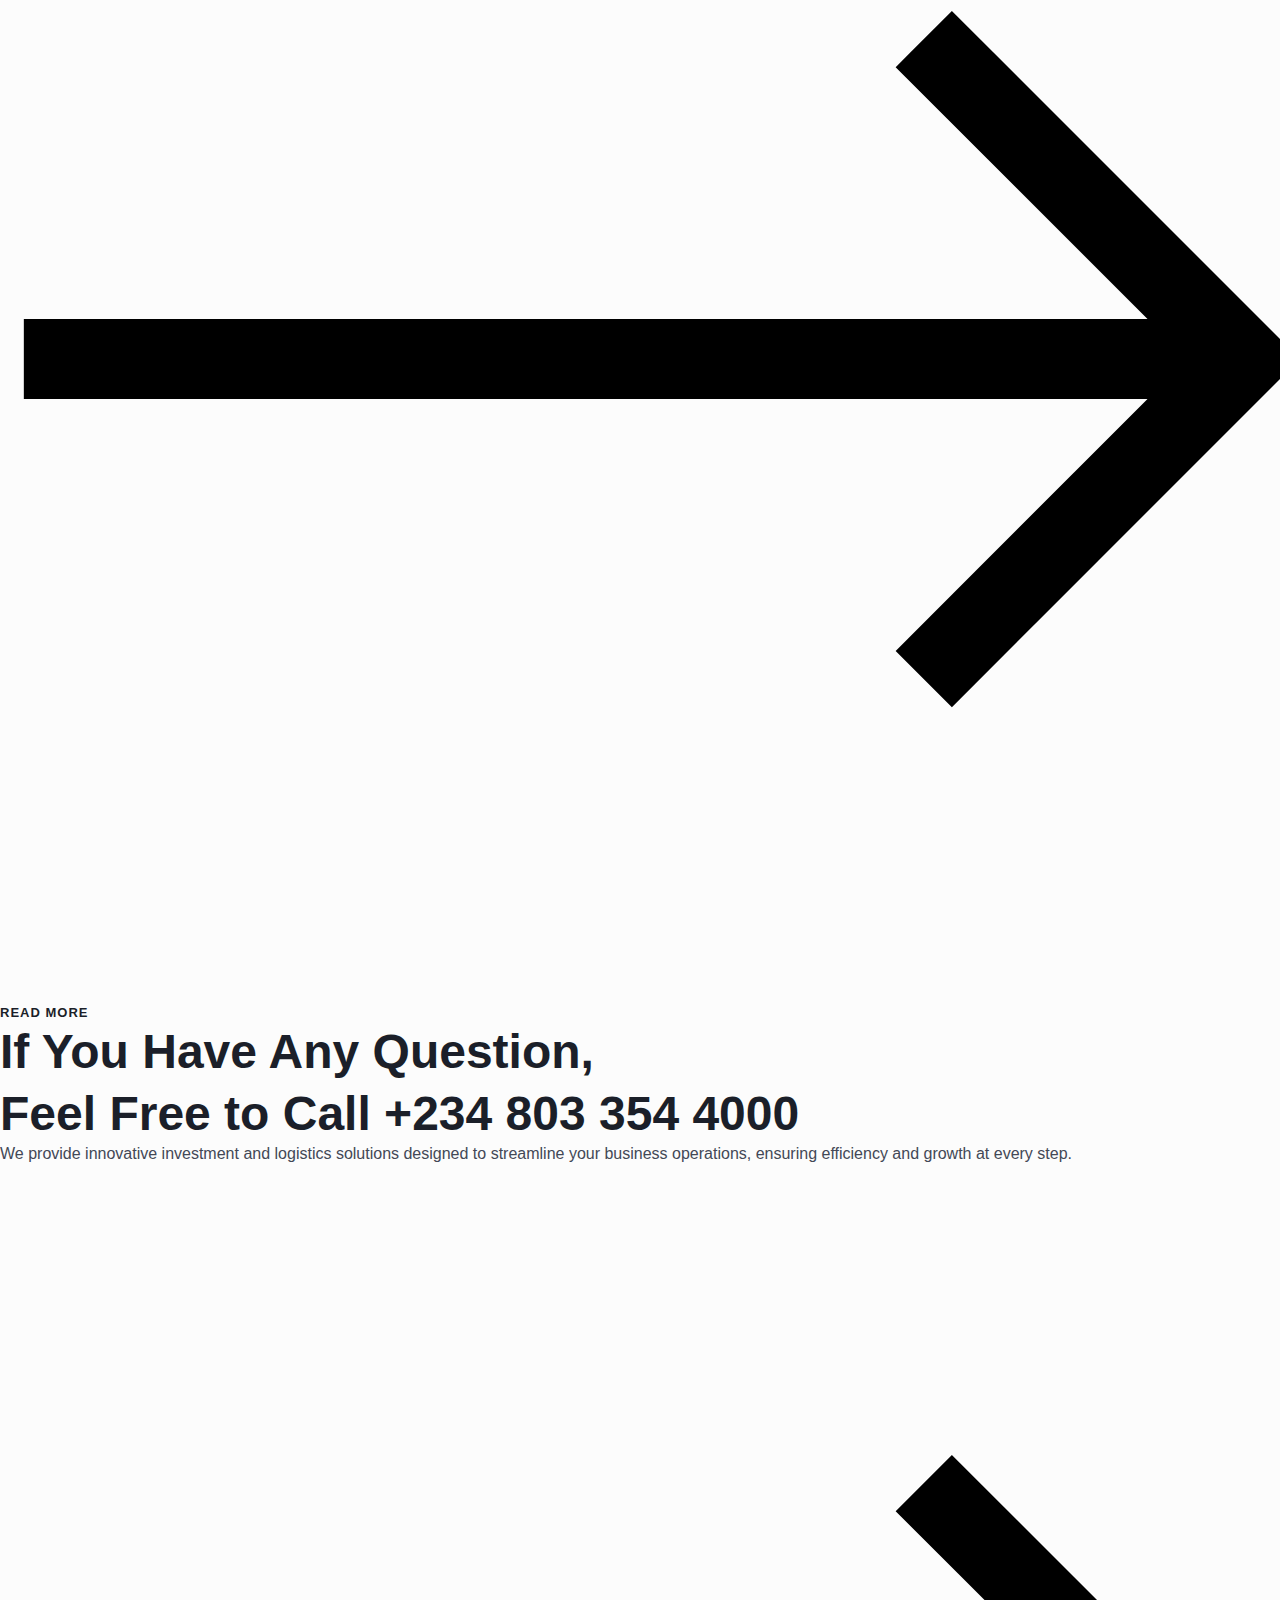
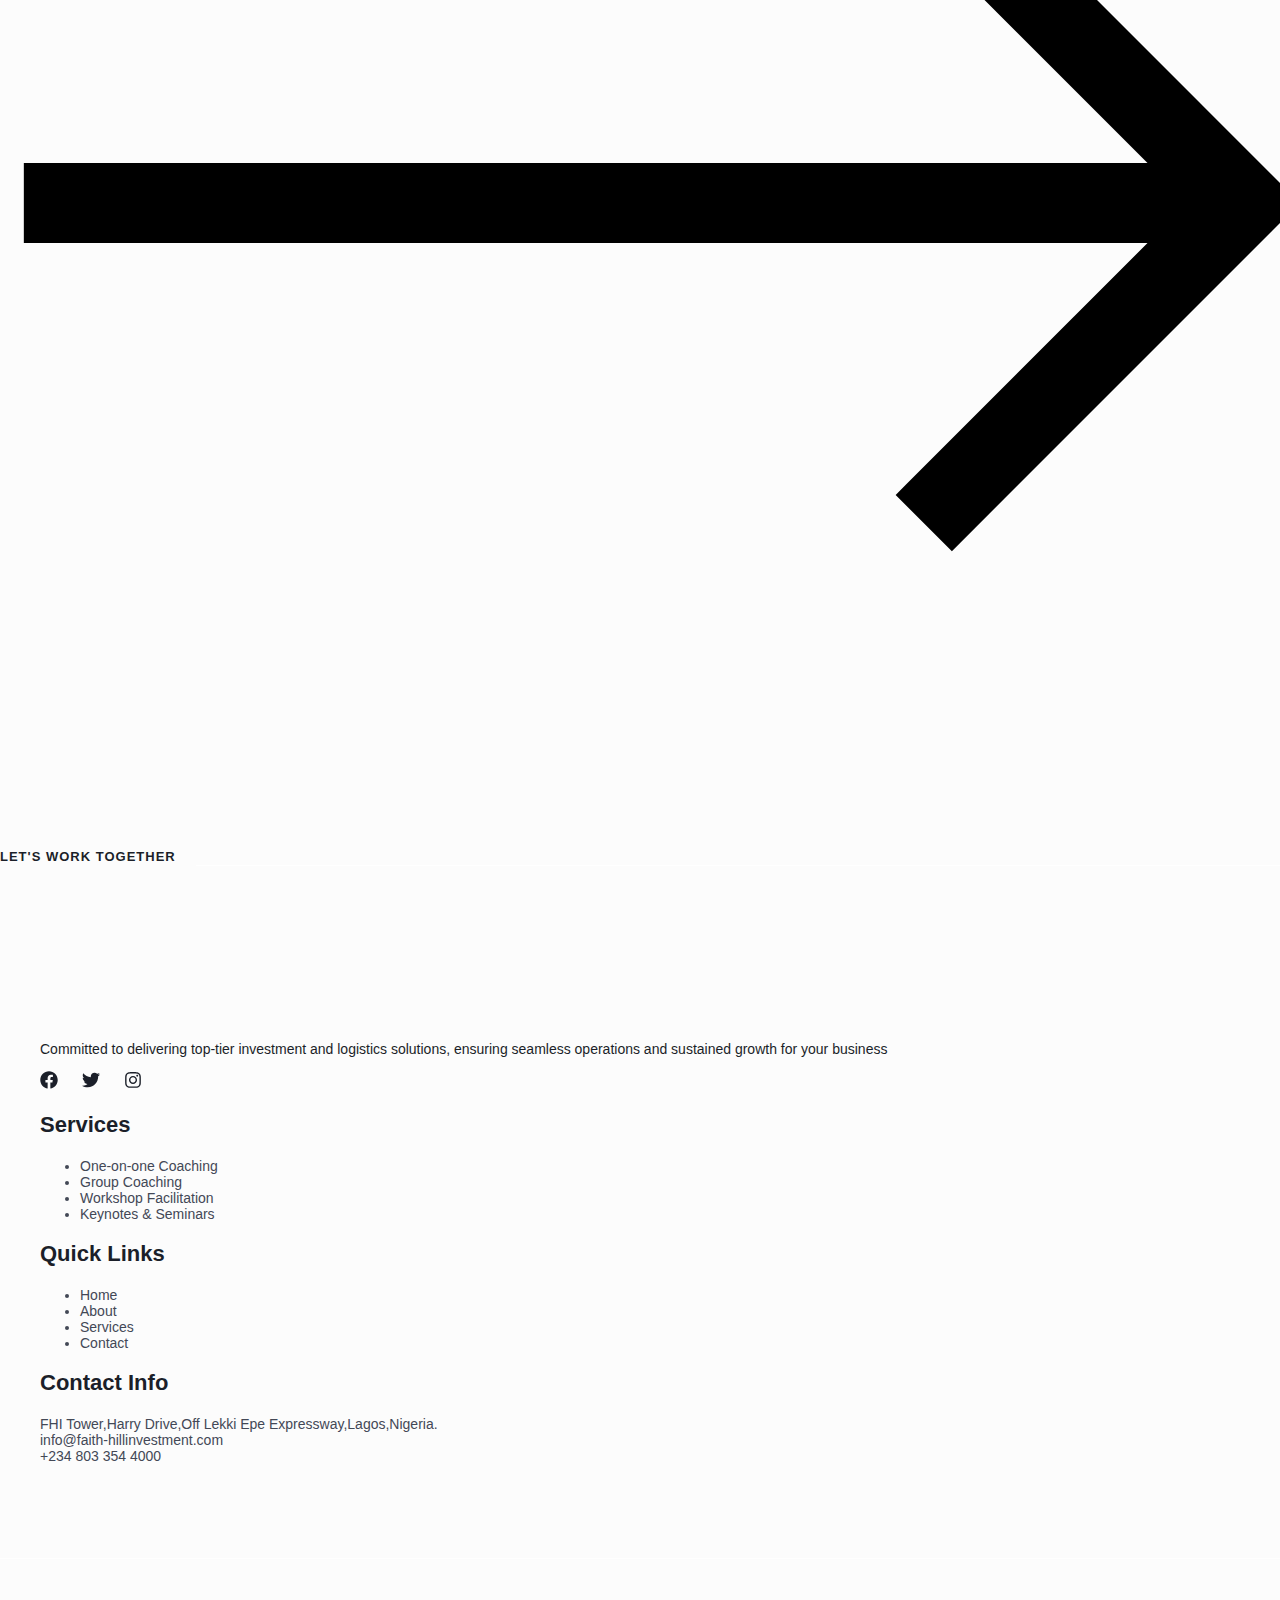
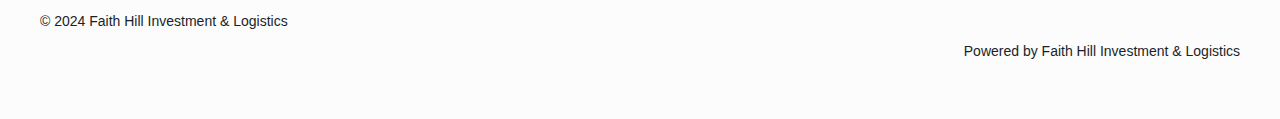
==== commit 252fb0bd: "Merge 5cdbd3b53fd598d9d16097ebb313f89c4dd980ca into d5744ada1237370e6cbcfb37504caedcdcd0f8b7" ====
--- a/index.html
+++ b/index.html
@@ -639,12 +639,28 @@
                       data-id="79e0499"
                       data-element_type="container"
                       data-settings='{"background_background":"classic"}'
+                      style="
+                        background-image: url('wp-content/uploads/sites/777/2021/02/business-consulting-hero-img-bg.jpg');
+                        position: relative;
+                      "
                     >
+                      <div
+                        style="
+                          position: absolute;
+                          top: 0;
+                          left: 0;
+                          width: 100%;
+                          height: 100%;
+                          background-color: rgba(0, 0, 0, 0.5);
+                          z-index: 10                     "
+                      ></div>
                       <div class="e-con-inner">
                         <div
                           class="elementor-element elementor-element-935f5d1 e-con-full e-flex e-con e-child"
                           data-id="935f5d1"
                           data-element_type="container"
+                          style="z-index: 97;
+                                position: relative;"
                         >
                           <div
                             class="elementor-element elementor-element-c8e5164 elementor-widget elementor-widget-heading"
@@ -699,6 +715,7 @@
                             data-id="b328bbe"
                             data-element_type="widget"
                             data-widget_type="button.default"
+                            div
                           >
                             <div class="elementor-widget-container">
                               <div class="elementor-button-wrapper">
@@ -1638,8 +1655,8 @@
                       <h2
                         class="elementor-heading-title elementor-size-default"
                       >
-                        If You Have Any Question, <br />Feel Free to Call
-                        +234 803 354 4000
+                        If You Have Any Question, <br />Feel Free to Call +234
+                        803 354 4000
                       </h2>
                     </div>
                   </div>
@@ -2276,4 +2293,4 @@
       crossorigin="anonymous"
     ></script>
   </body>
-</html>+</html>
--- a/wp-content/themes/astra/assets/css/styles.css
+++ b/wp-content/themes/astra/assets/css/styles.css
@@ -1756,14 +1756,15 @@
   .site-logo-img
   .transparent-custom-logo
   .astra-logo-svg {
-  width: 56px;
+  width: 315px !important;
+  max-width: unset !important;
 }
 .ast-theme-transparent-header
   #masthead
   .site-logo-img
   .transparent-custom-logo
   img {
-  max-width: 56px;
+  /* max-width: 56px; */
   width: 56px;
 }
 @media (max-width: 921px) {
@@ -1779,7 +1780,7 @@
     .site-logo-img
     .transparent-custom-logo
     img {
-    max-width: 48px;
+    /* max-width: 48px; */
     width: 48px;
   }
 }
@@ -5816,3 +5817,8 @@
     background-image: none !important;
   }
 }
+
+
+footer p .wp-image-20 {
+  width: 100%;
+}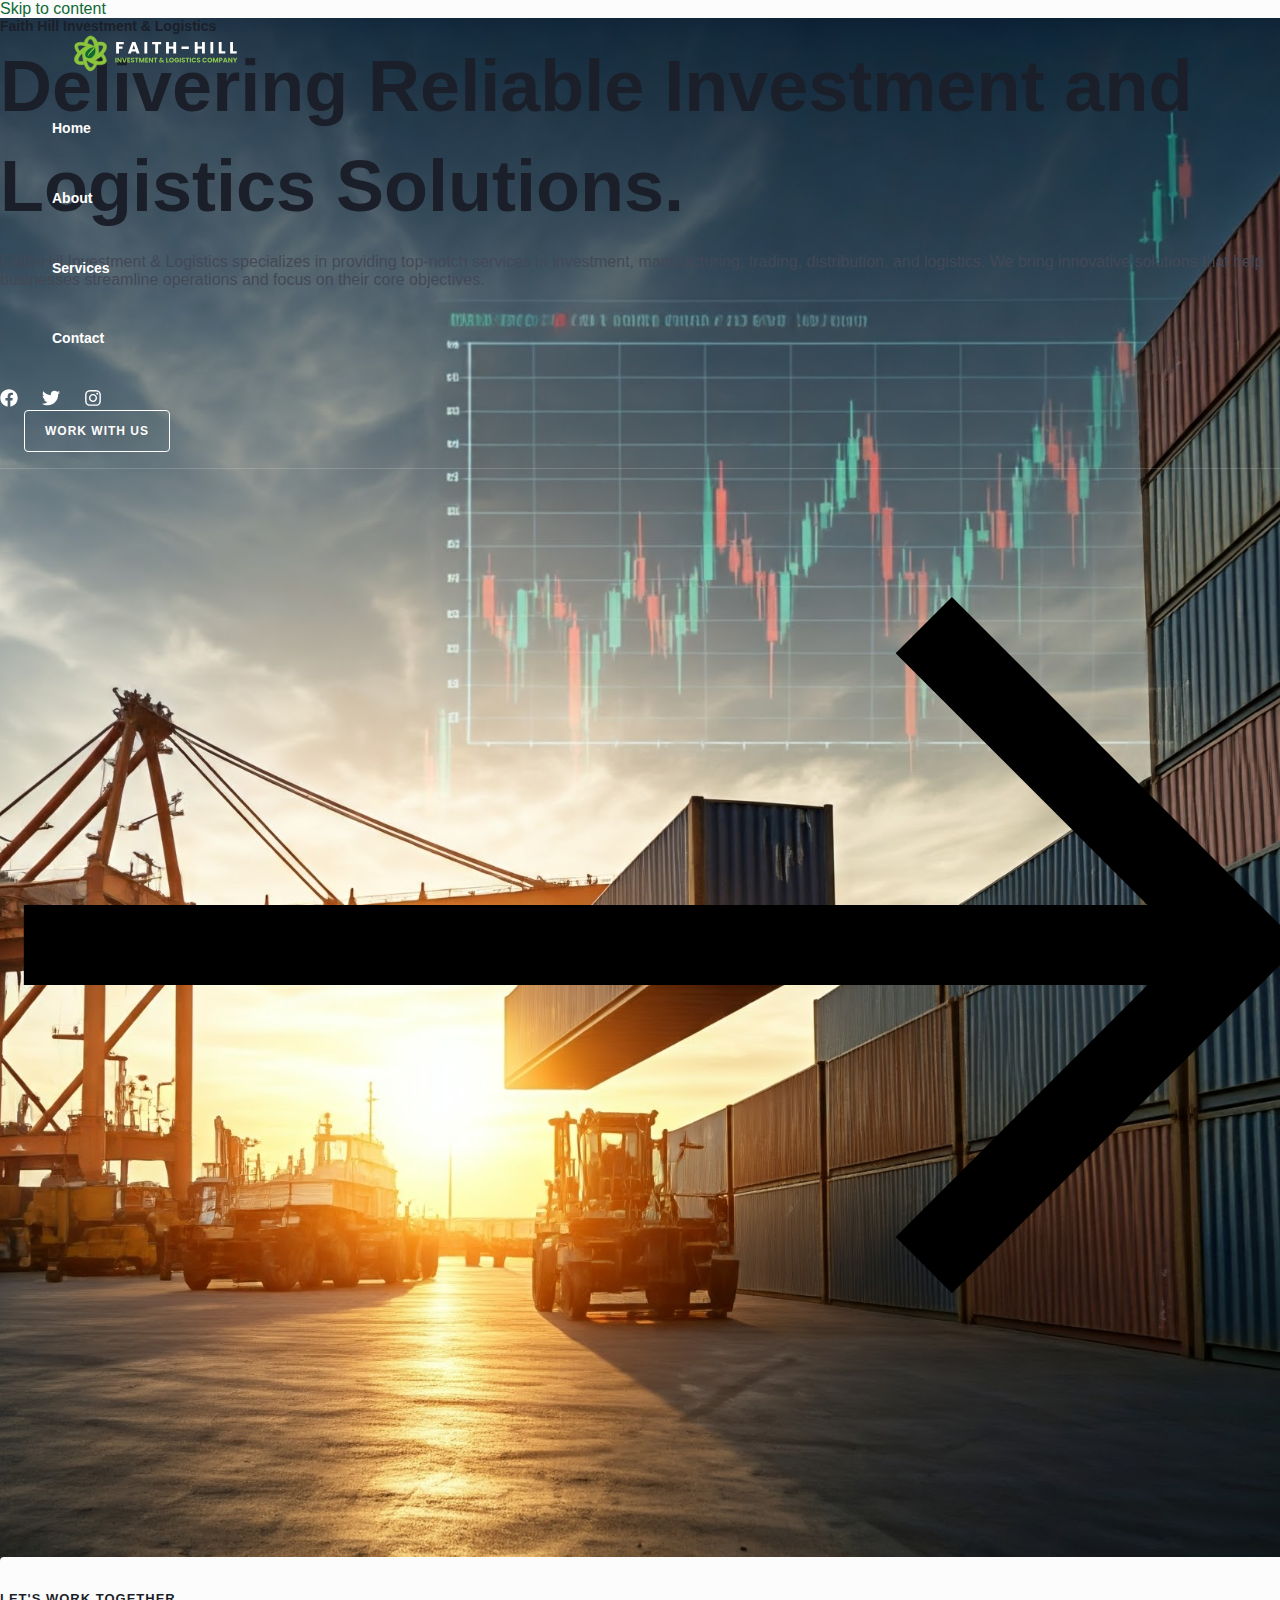
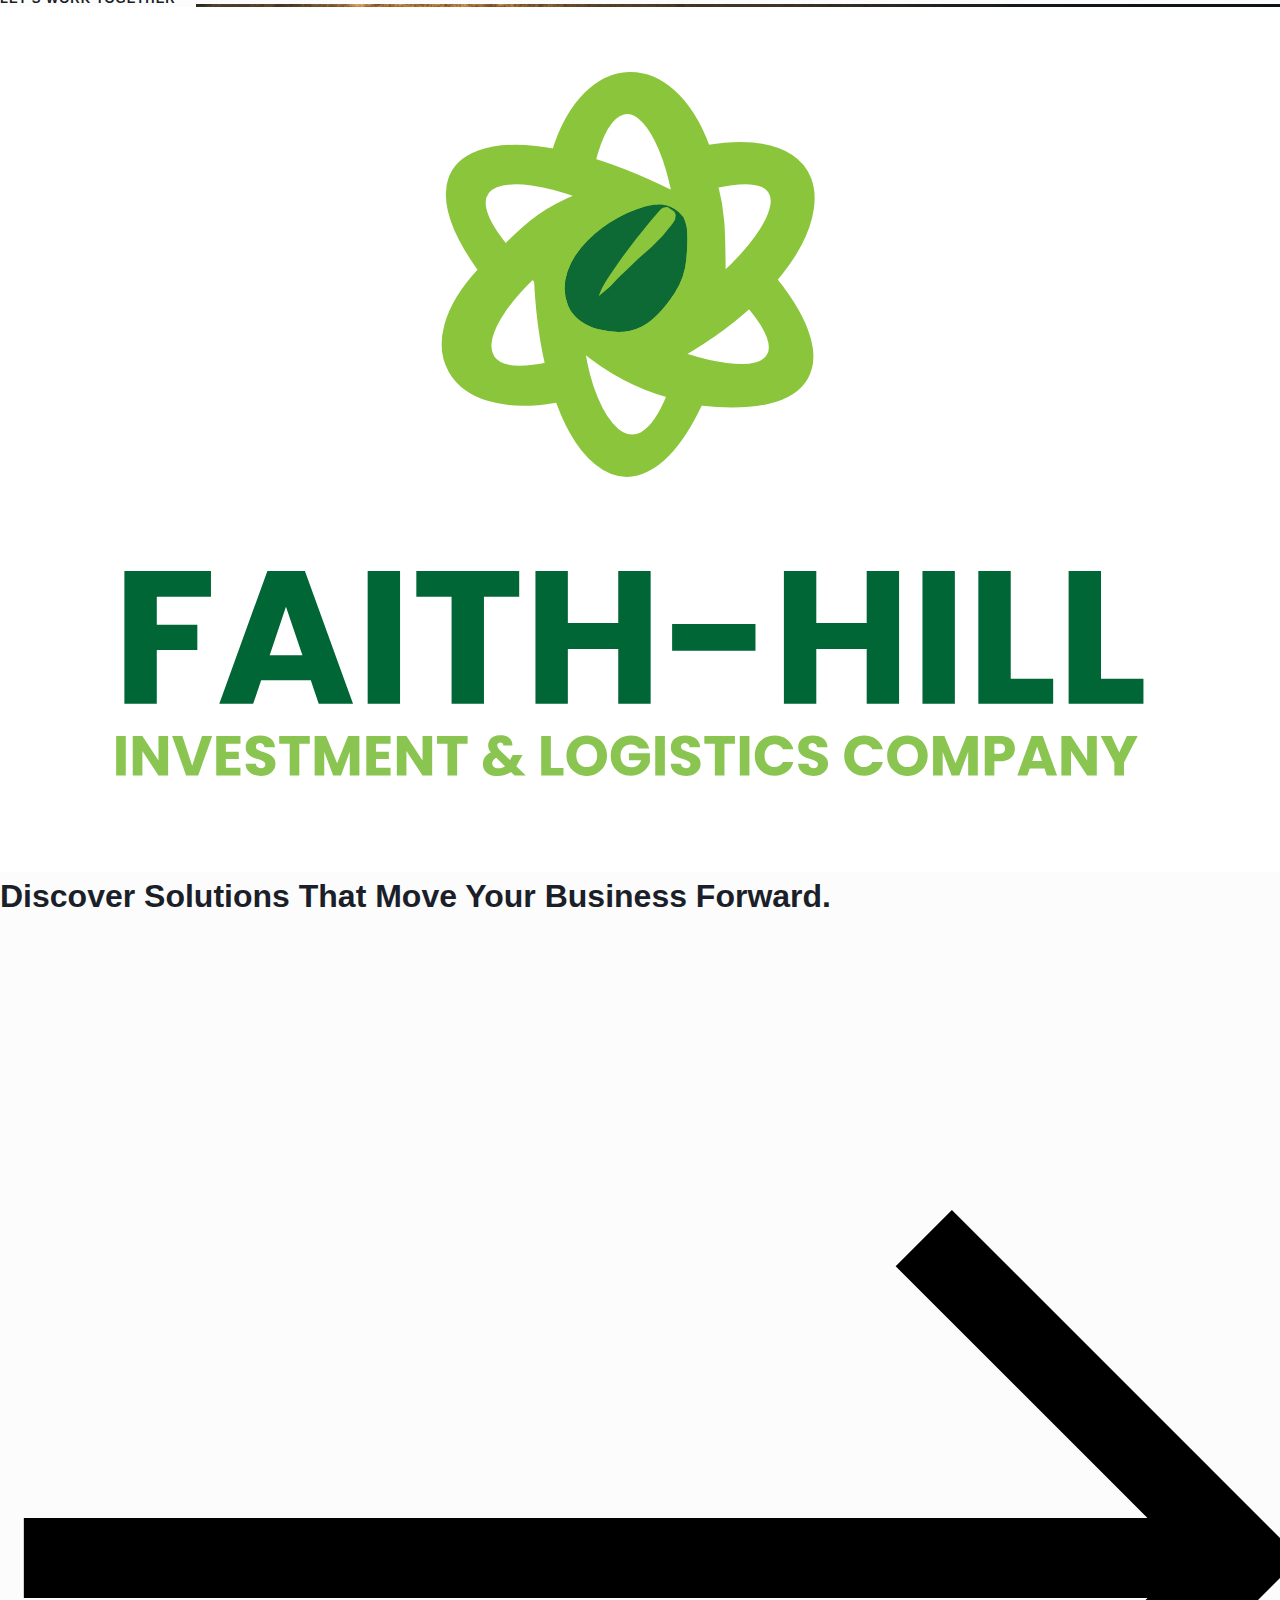
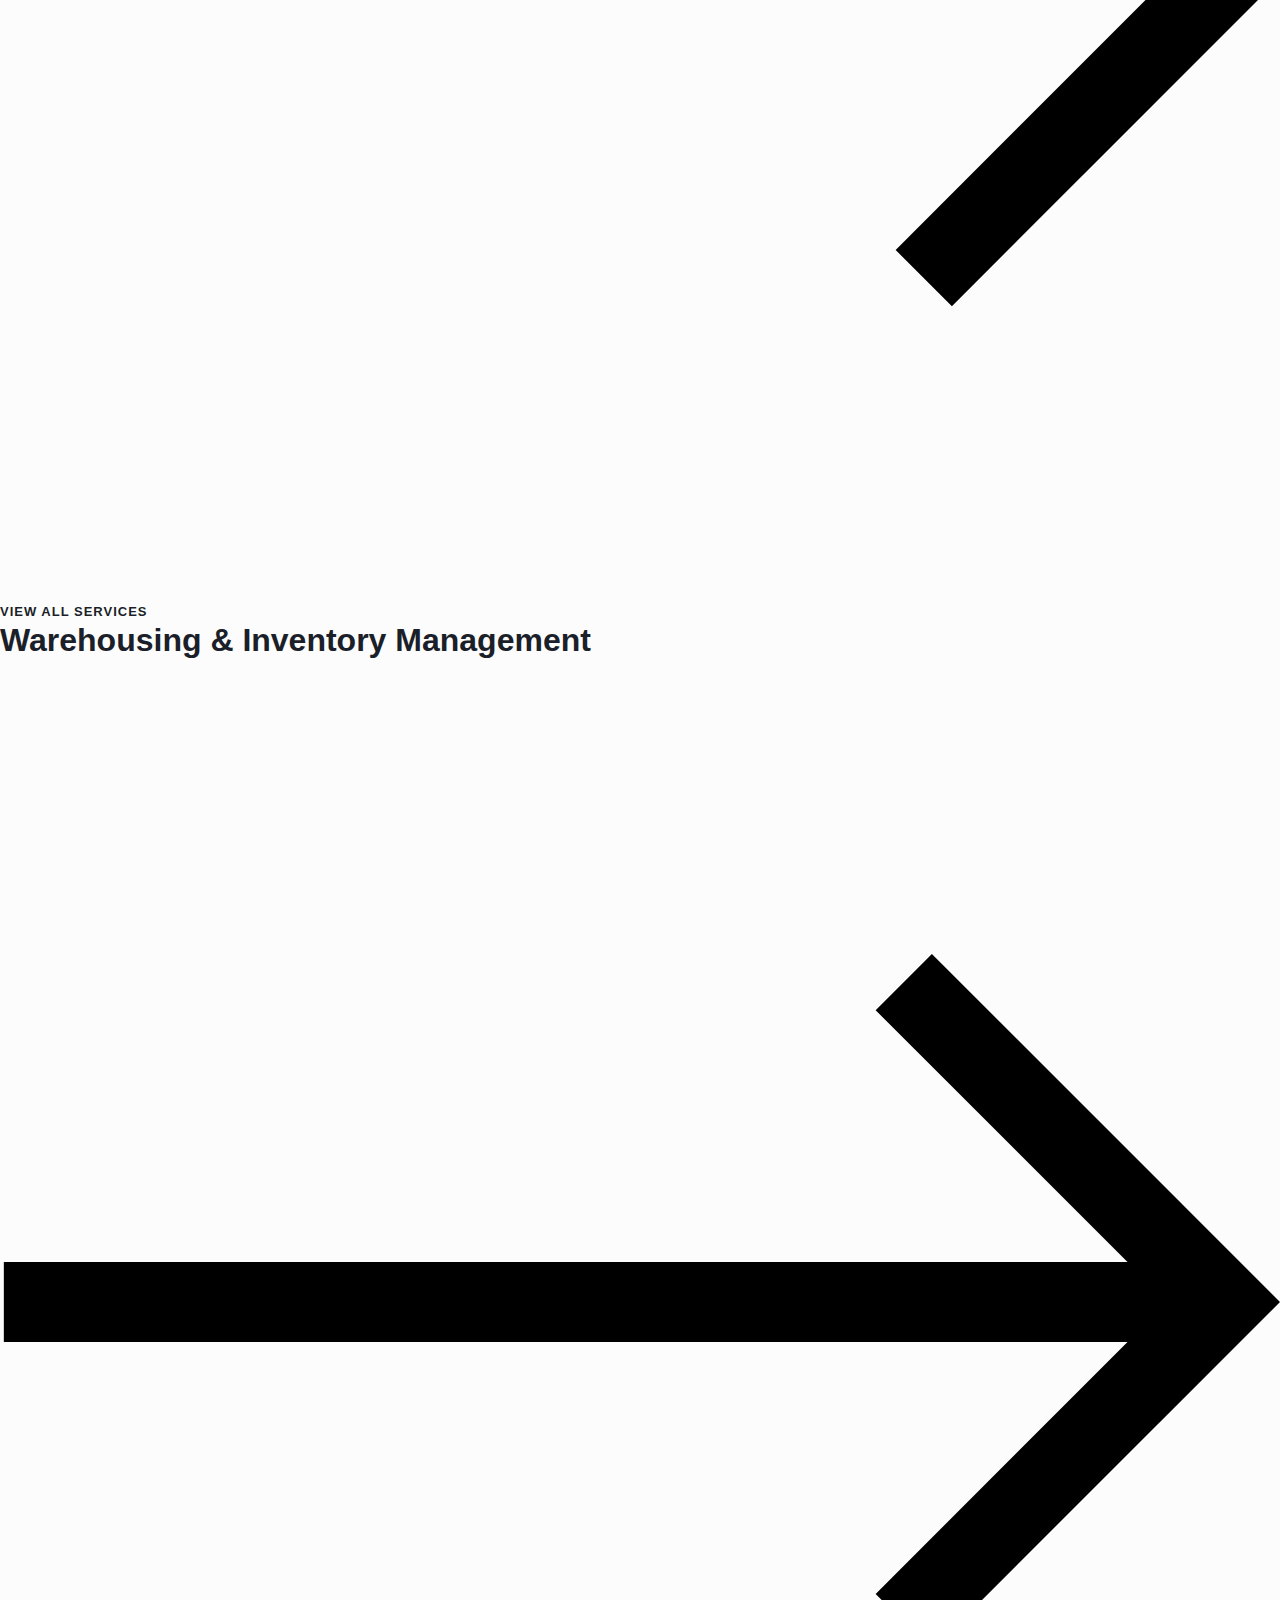
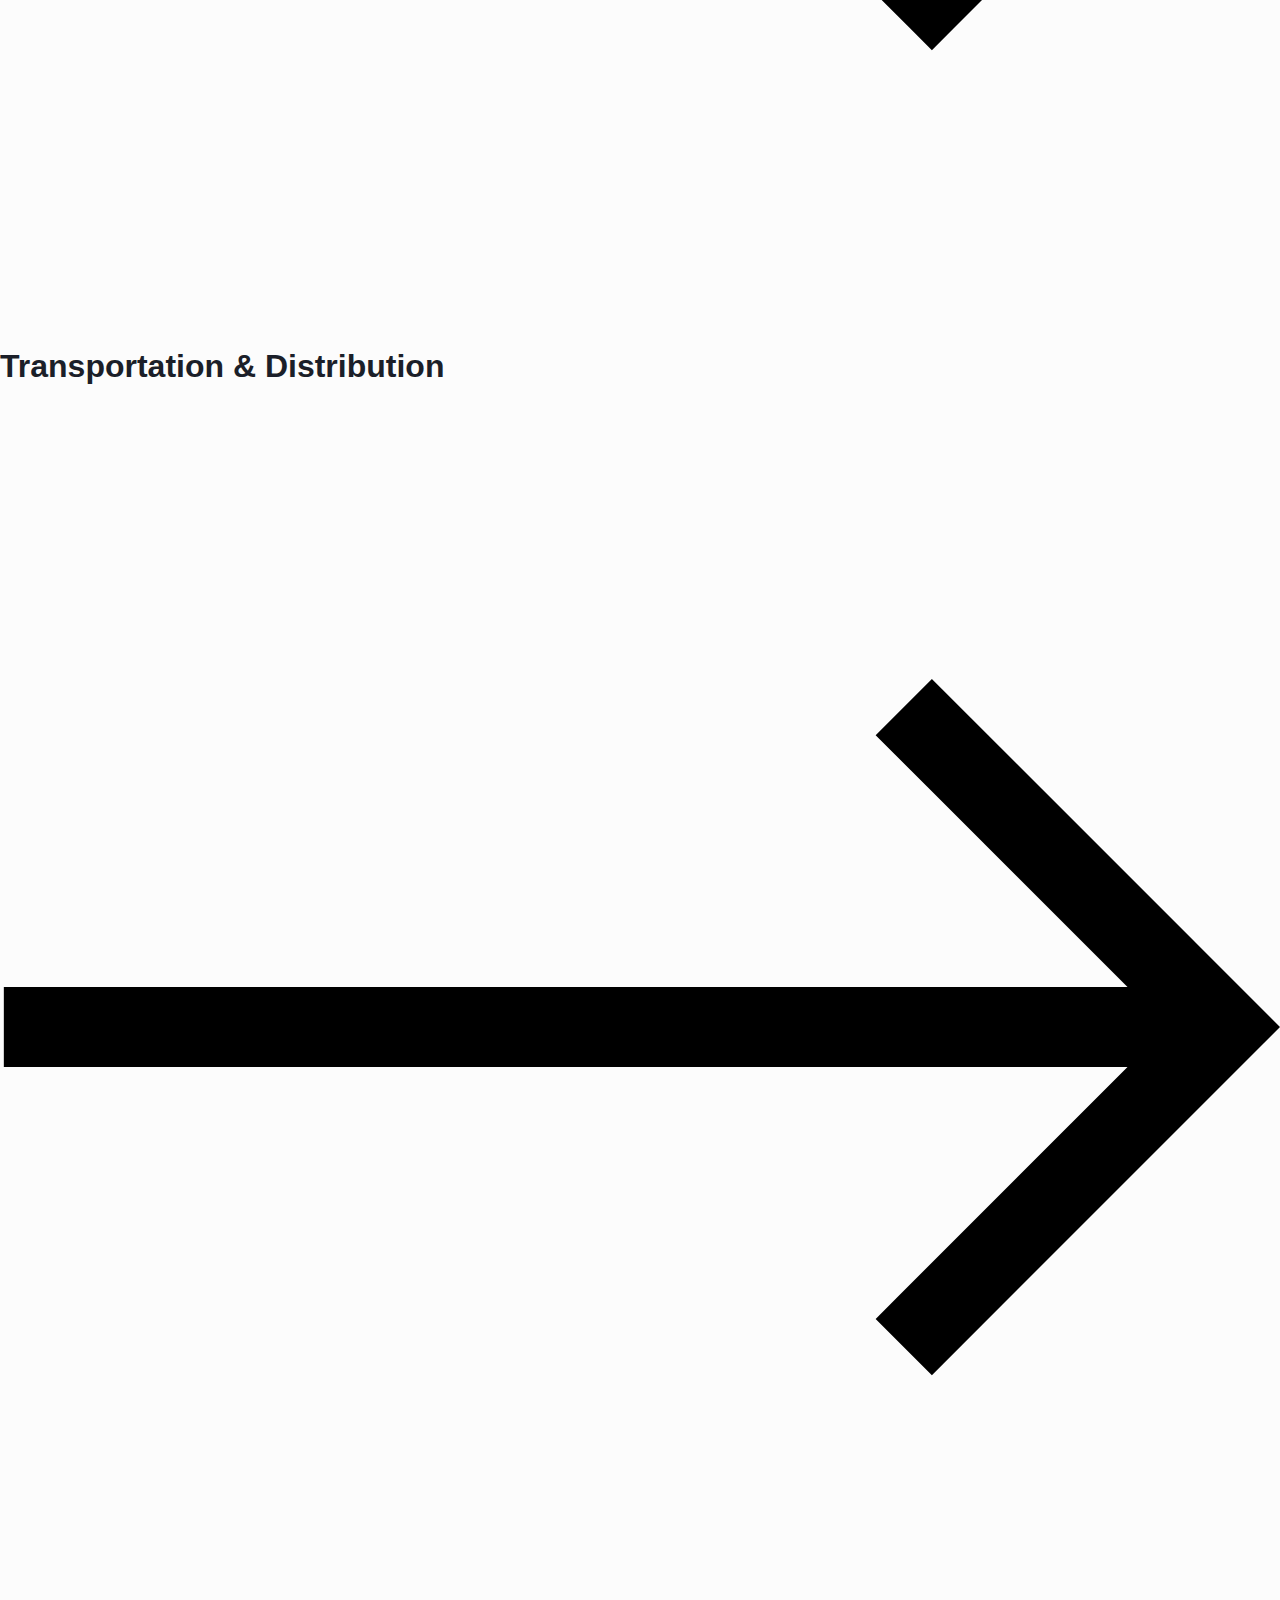
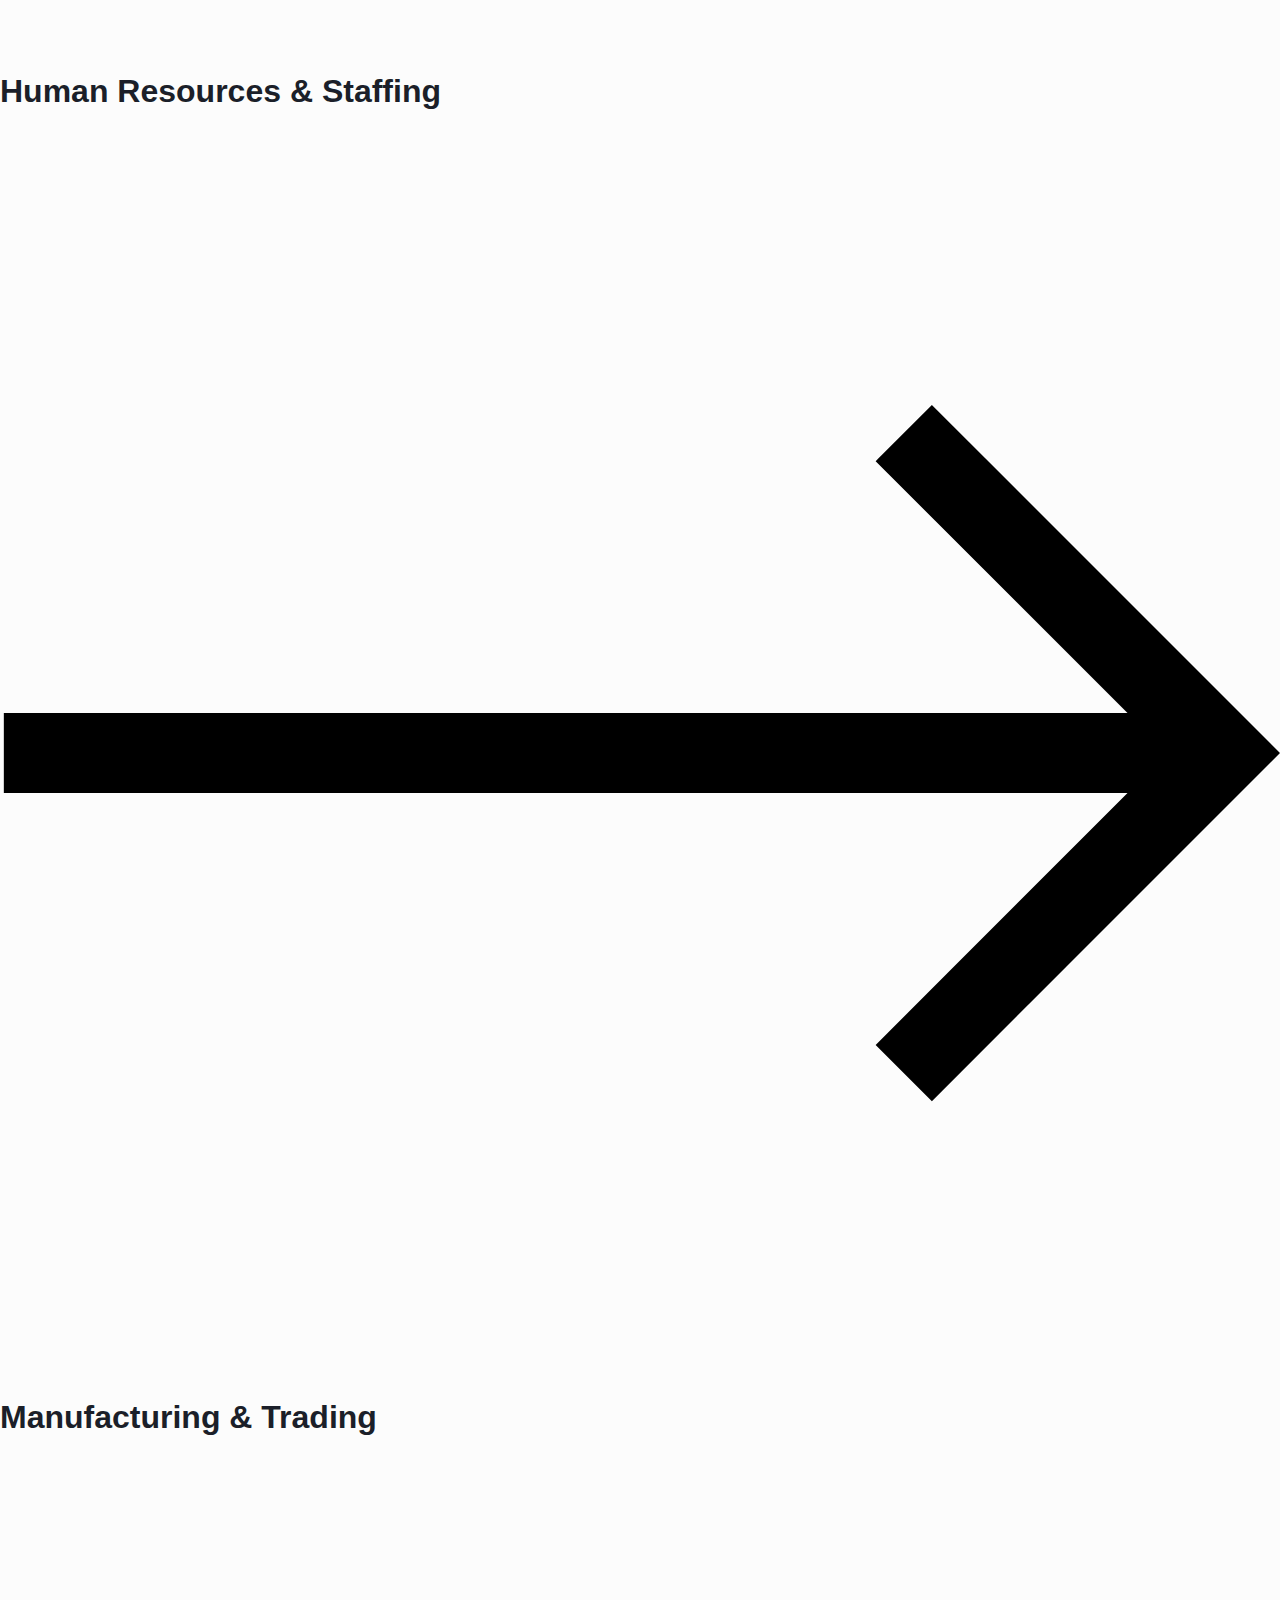
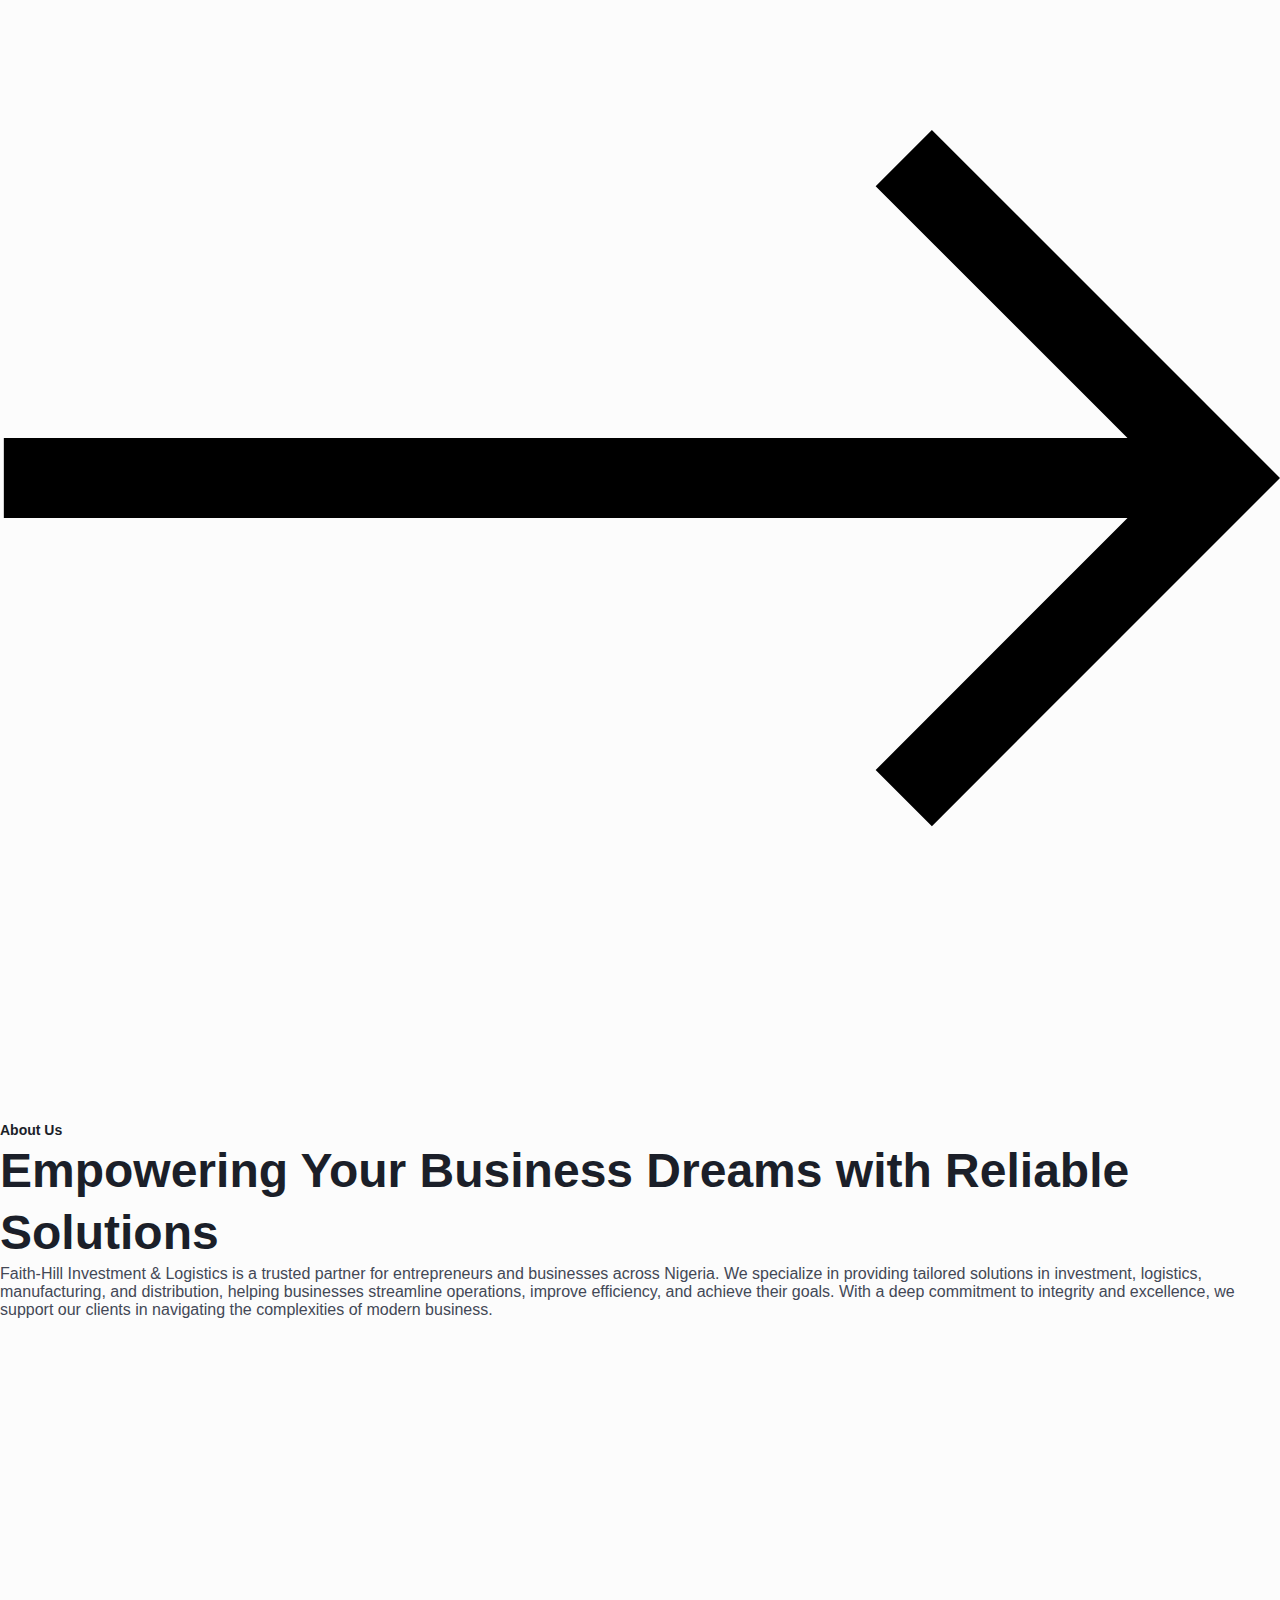
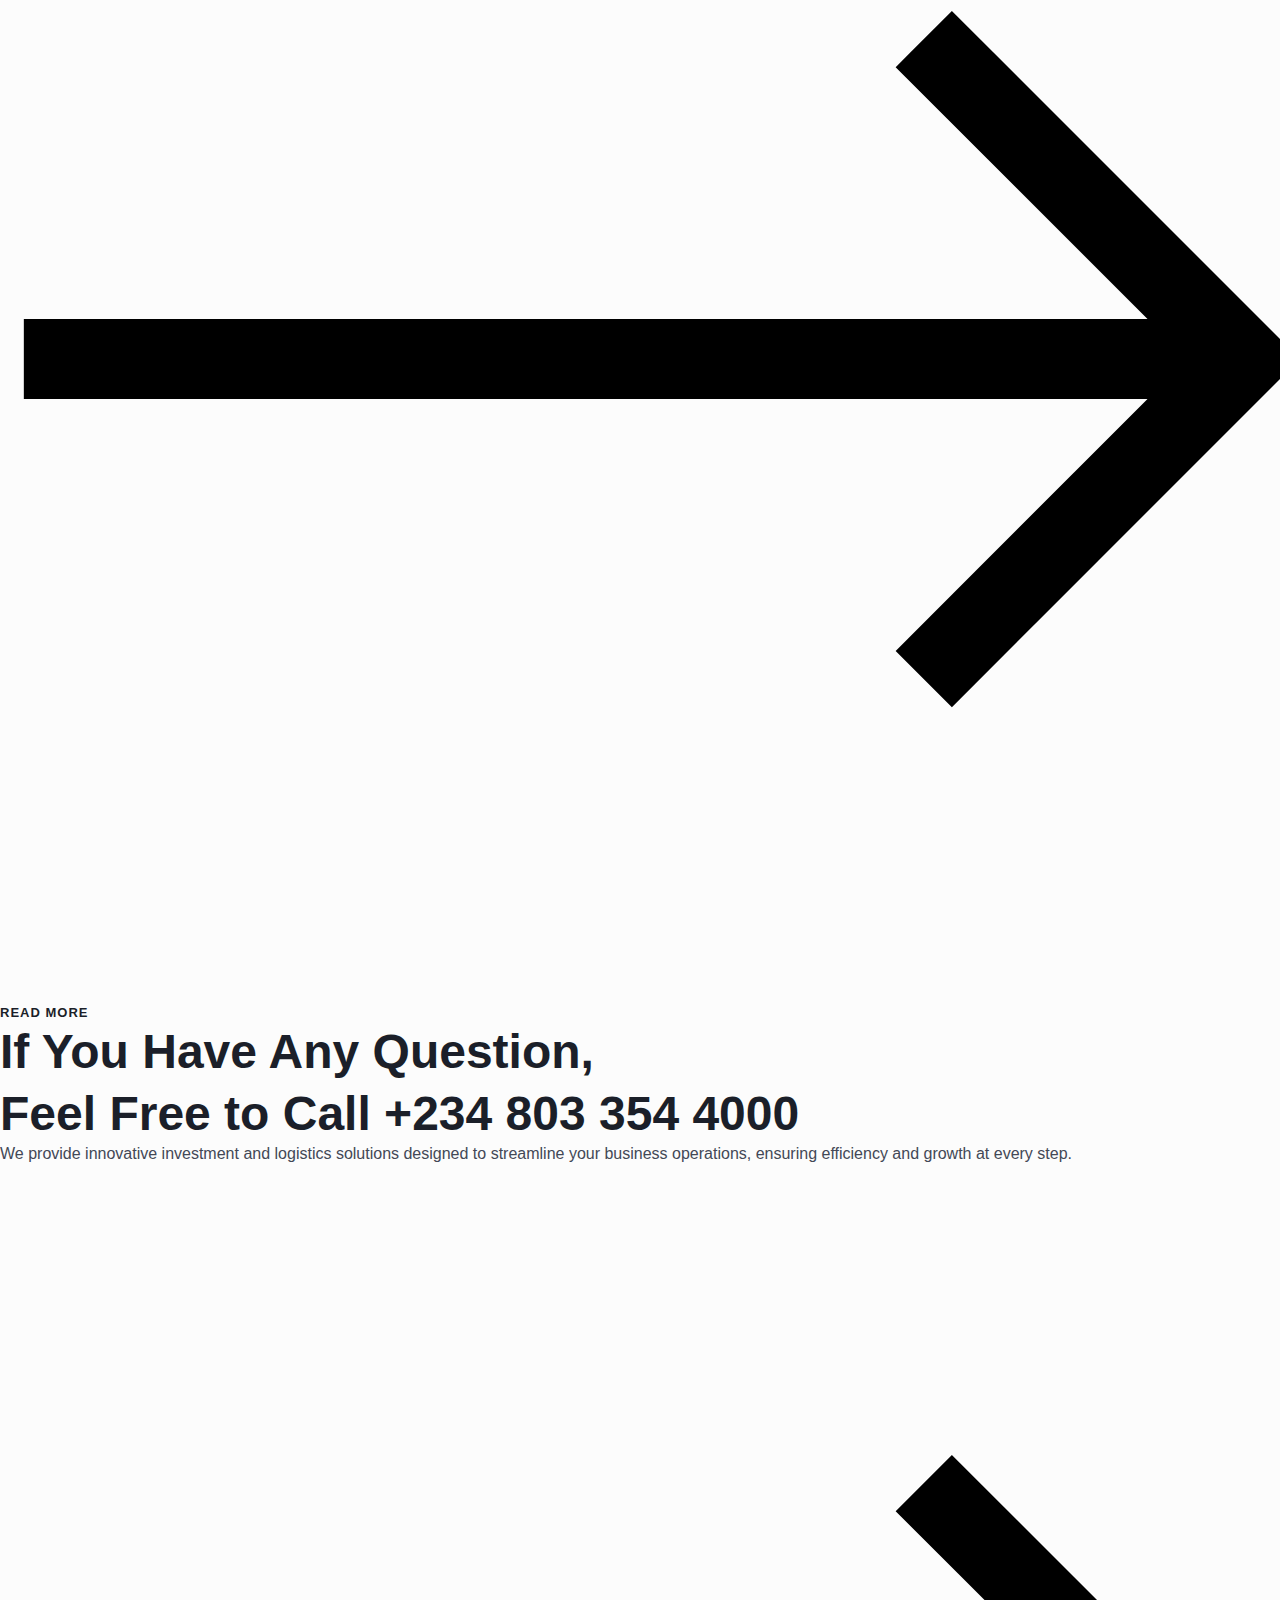
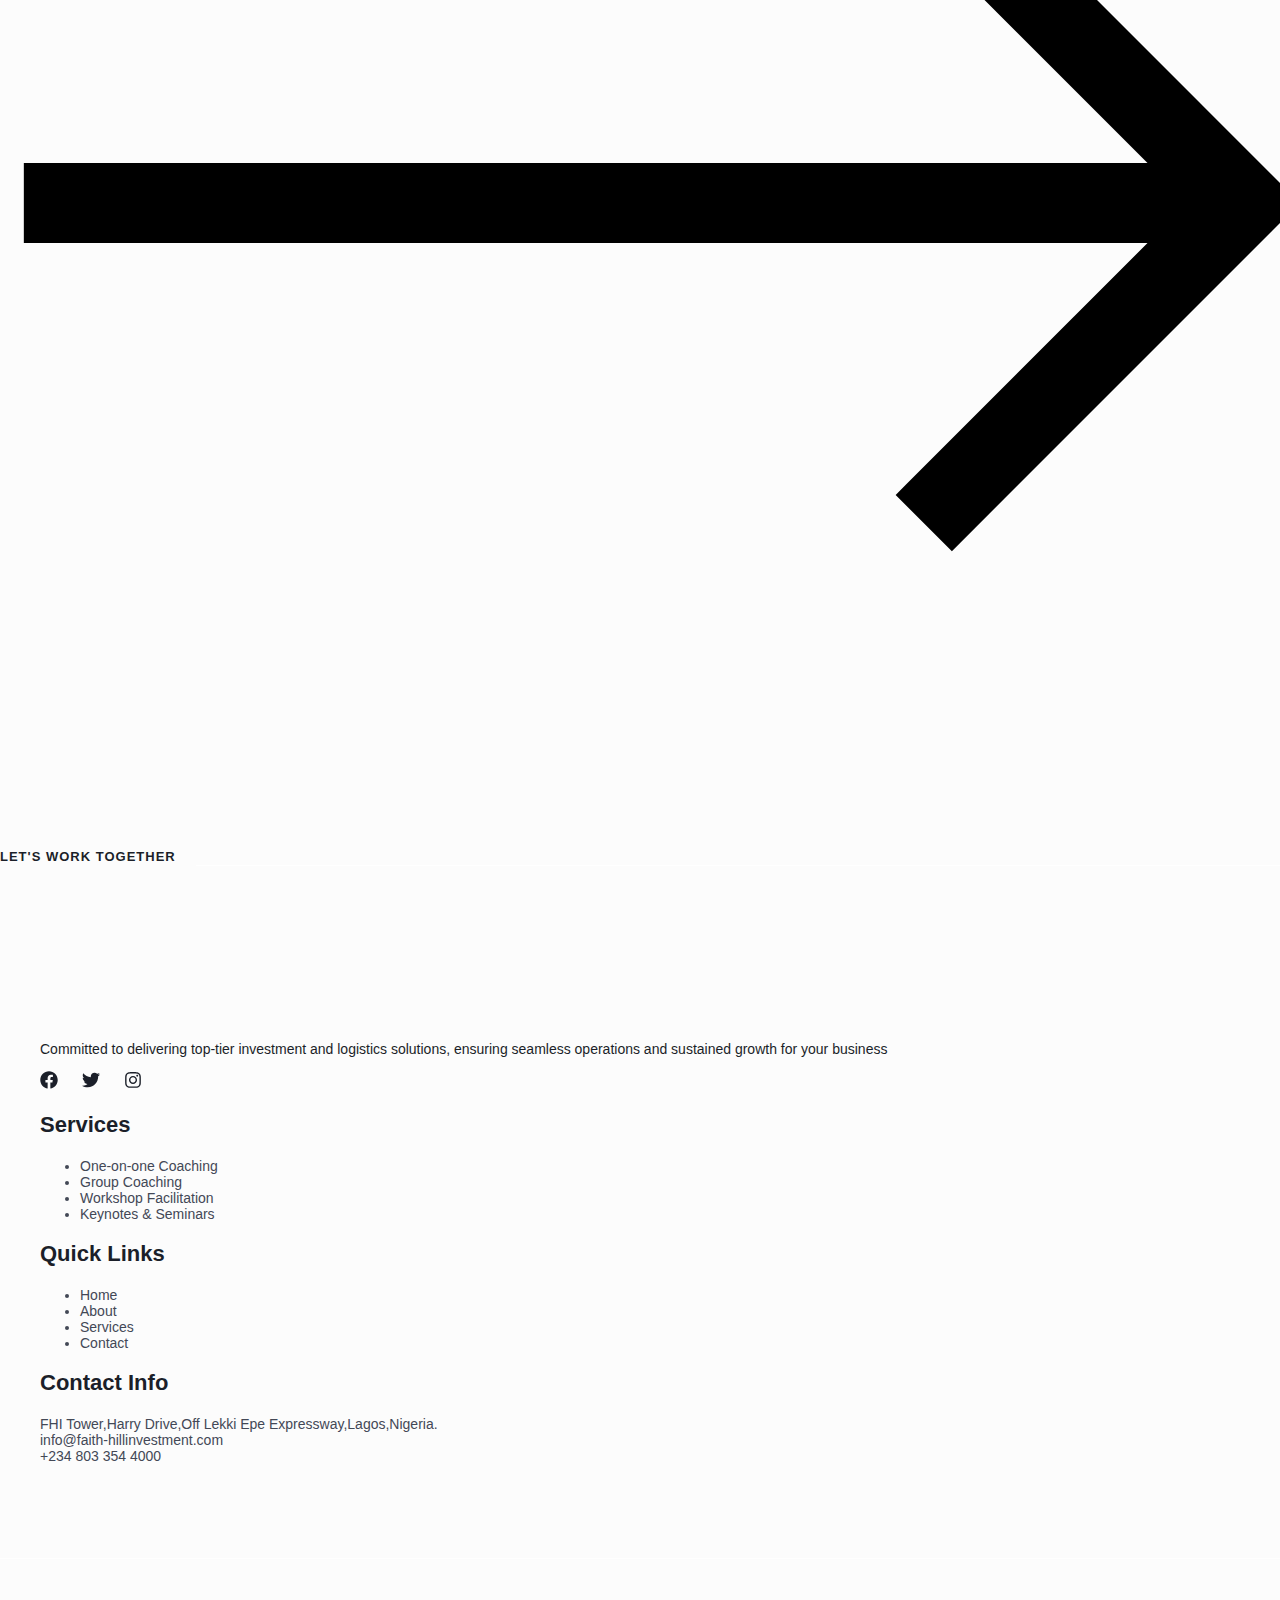
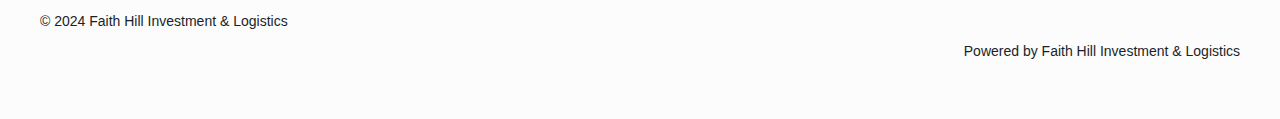
==== commit de1ca2ca: "Update background image" ====
--- a/index.html
+++ b/index.html
@@ -640,27 +640,16 @@
                       data-element_type="container"
                       data-settings='{"background_background":"classic"}'
                       style="
-                        background-image: url('wp-content/uploads/sites/777/2021/02/business-consulting-hero-img-bg.jpg');
-                        position: relative;
+                        background-image: url(/wp-content/uploads/sites/777/2021/02/business-consulting-hero-img-bg.jpg);
+                        background-size: cover;
+                        background-position: center;
                       "
                     >
-                      <div
-                        style="
-                          position: absolute;
-                          top: 0;
-                          left: 0;
-                          width: 100%;
-                          height: 100%;
-                          background-color: rgba(0, 0, 0, 0.5);
-                          z-index: 10                     "
-                      ></div>
                       <div class="e-con-inner">
                         <div
                           class="elementor-element elementor-element-935f5d1 e-con-full e-flex e-con e-child"
                           data-id="935f5d1"
                           data-element_type="container"
-                          style="z-index: 97;
-                                position: relative;"
                         >
                           <div
                             class="elementor-element elementor-element-c8e5164 elementor-widget elementor-widget-heading"
@@ -715,7 +704,6 @@
                             data-id="b328bbe"
                             data-element_type="widget"
                             data-widget_type="button.default"
-                            div
                           >
                             <div class="elementor-widget-container">
                               <div class="elementor-button-wrapper">
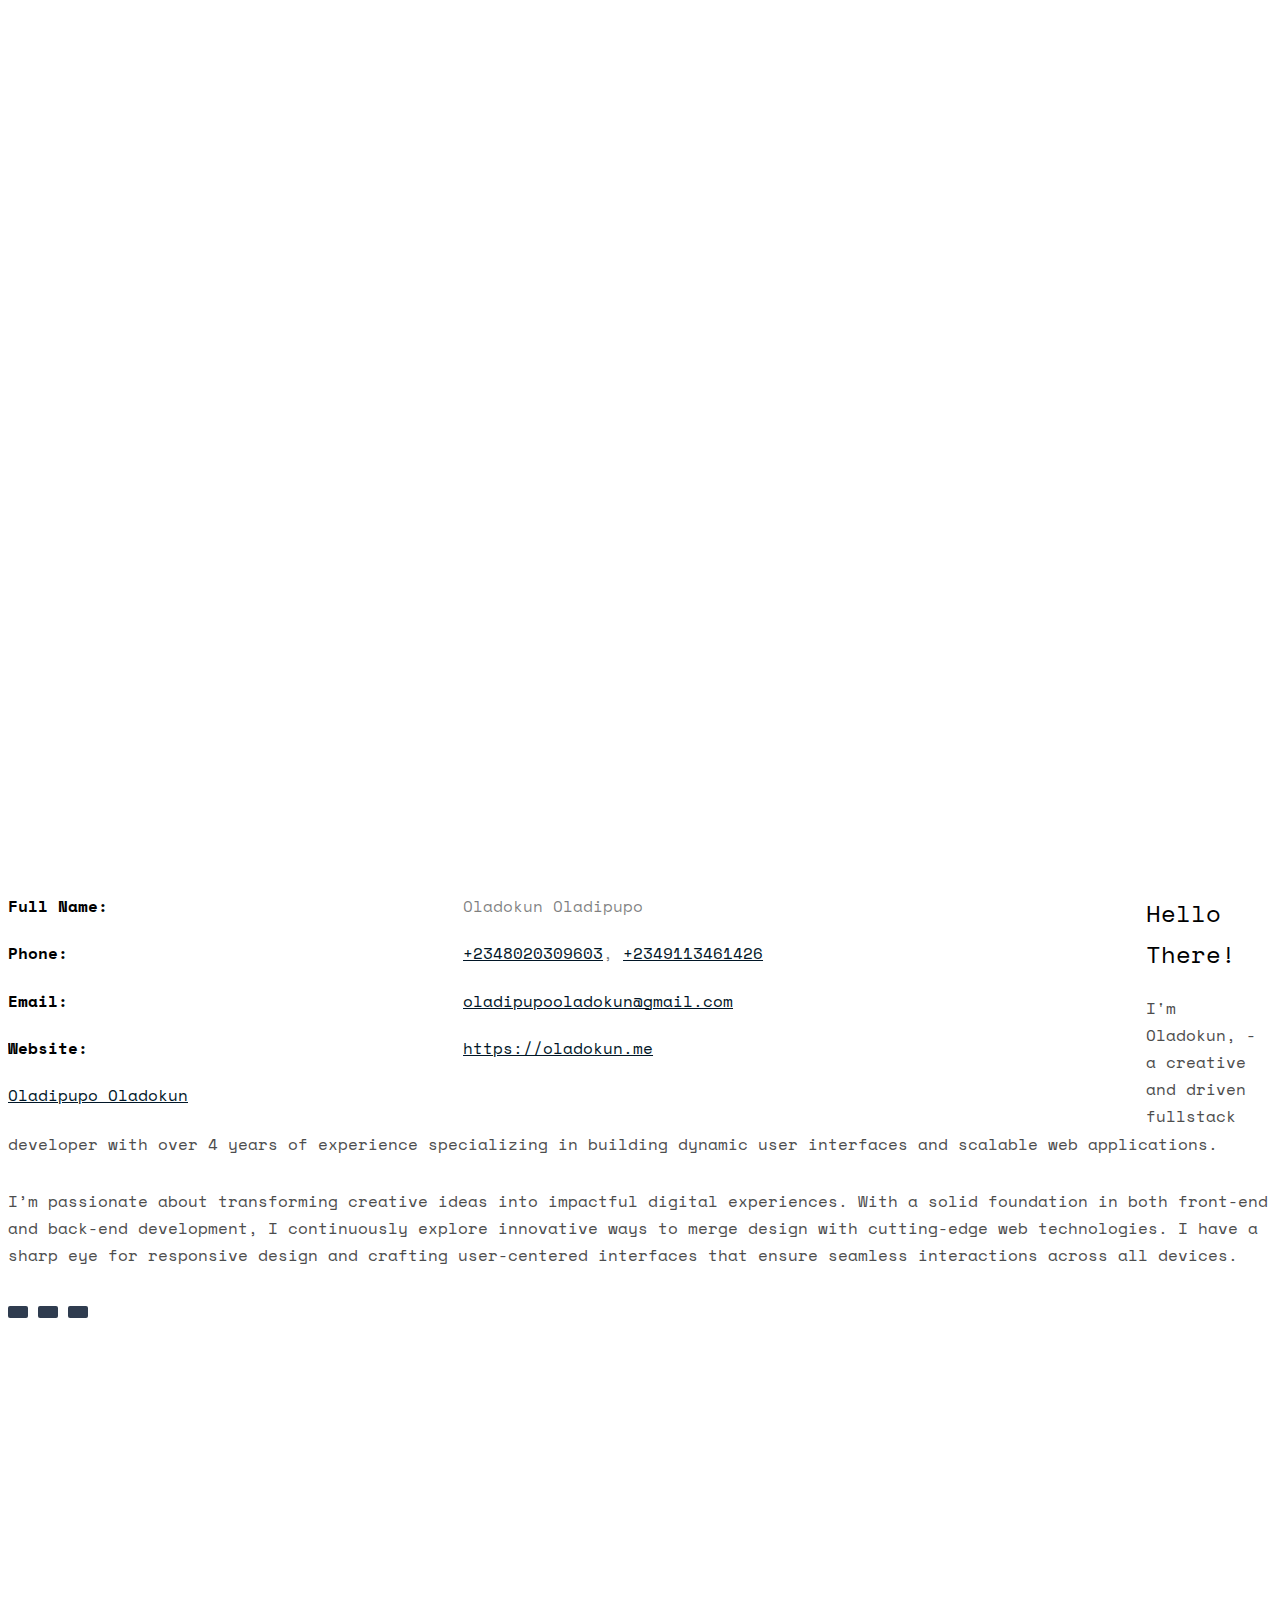
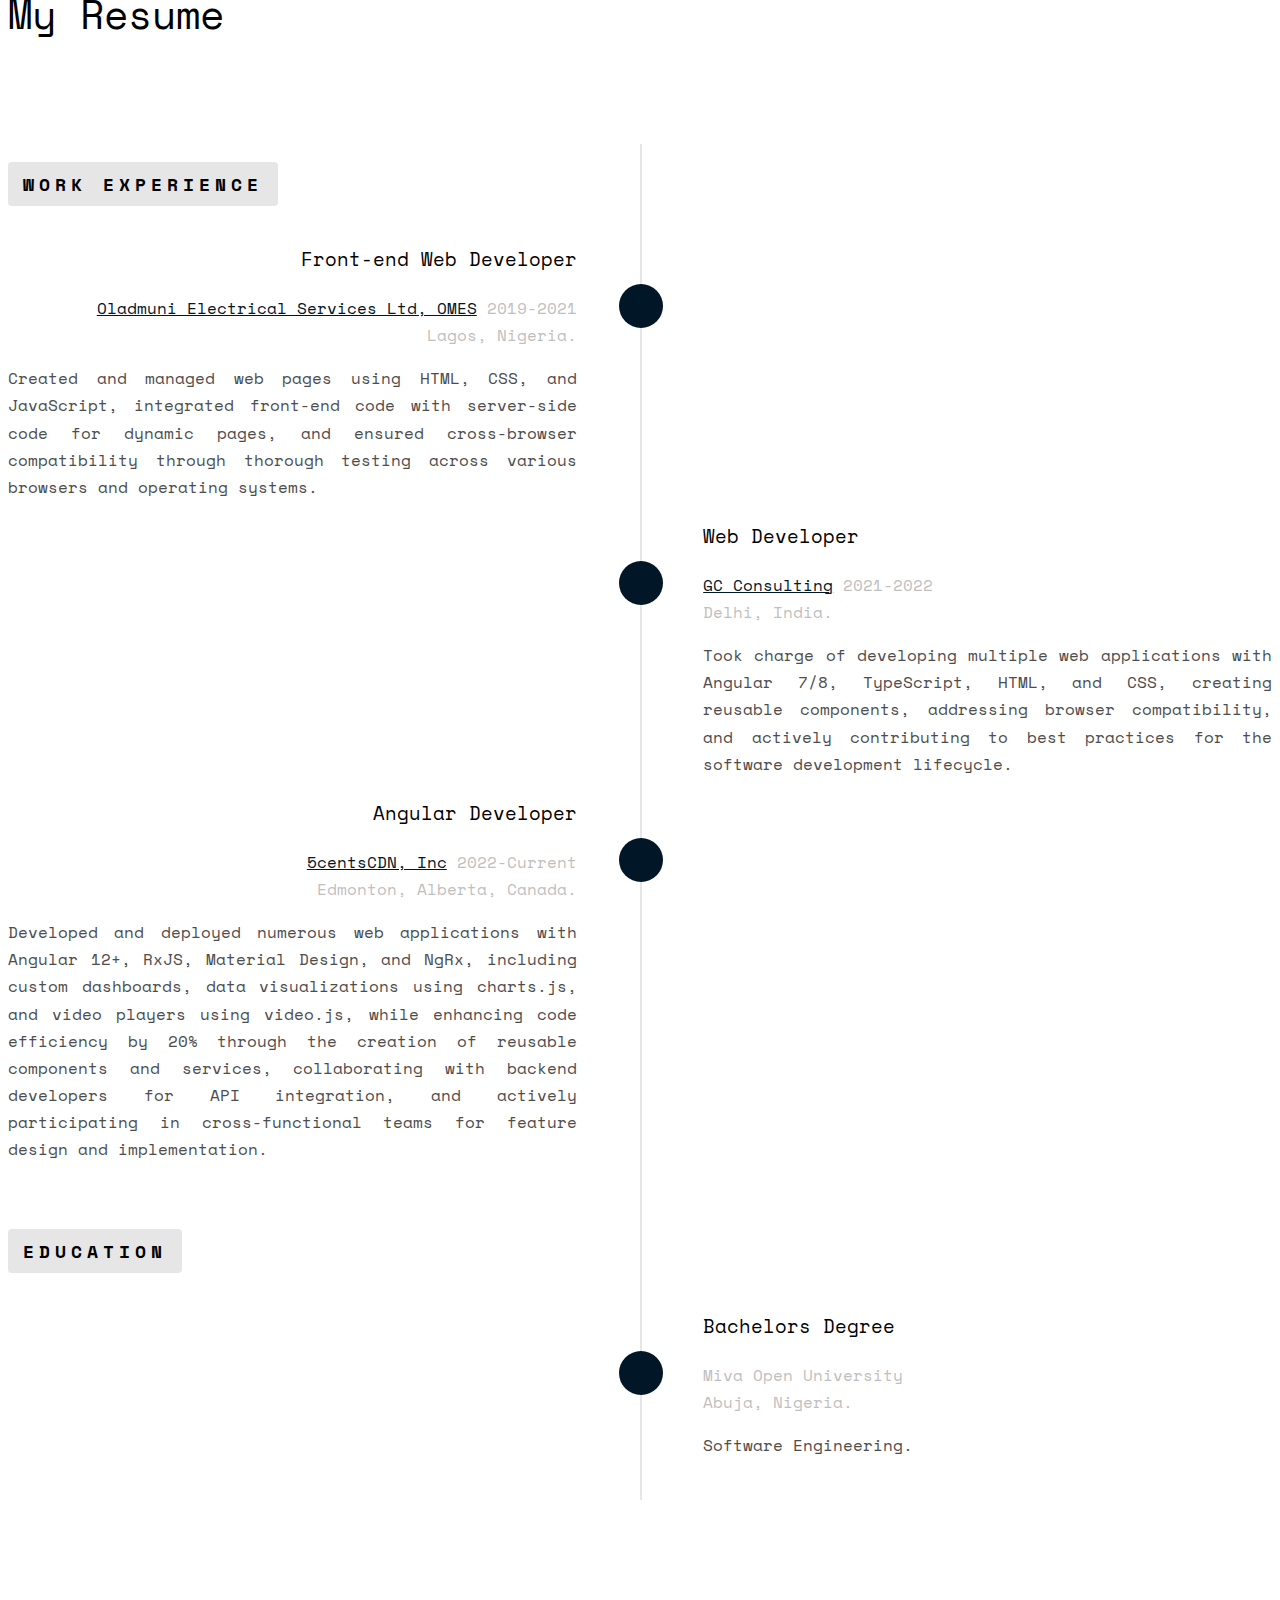
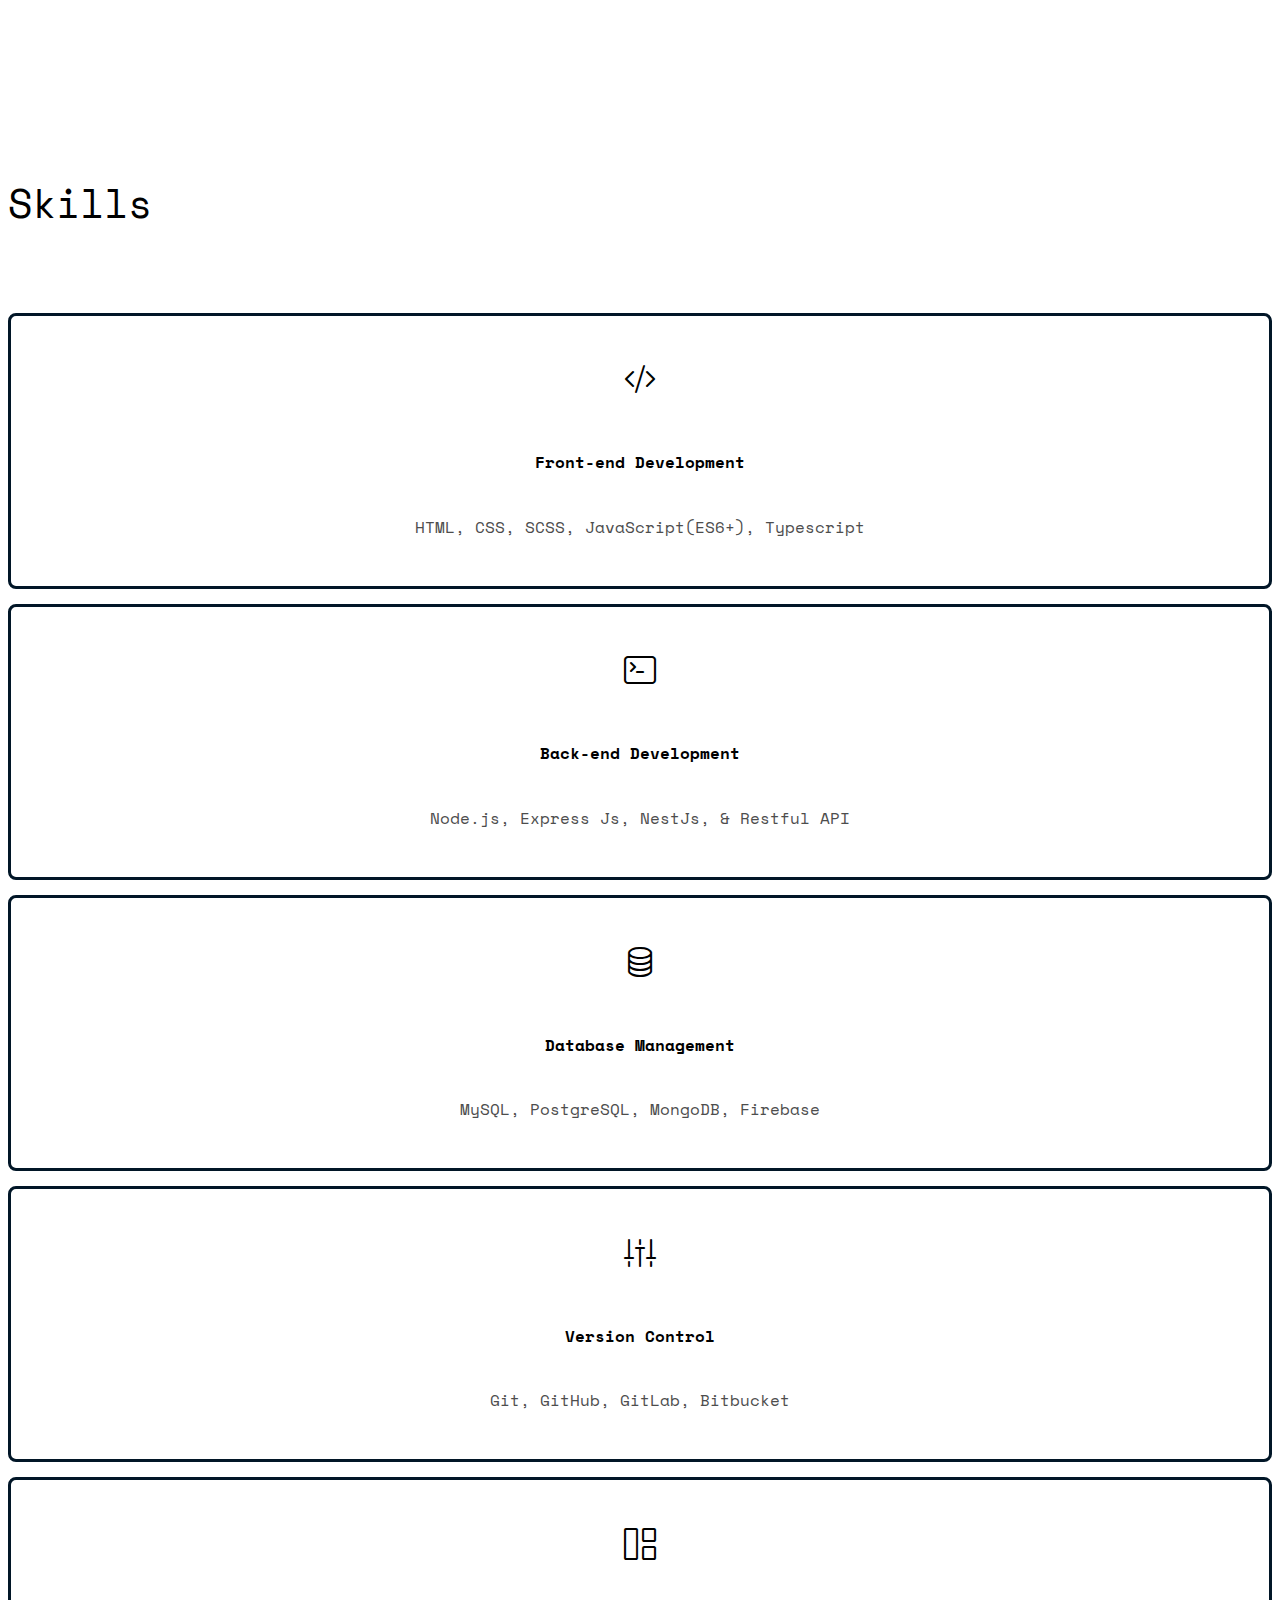
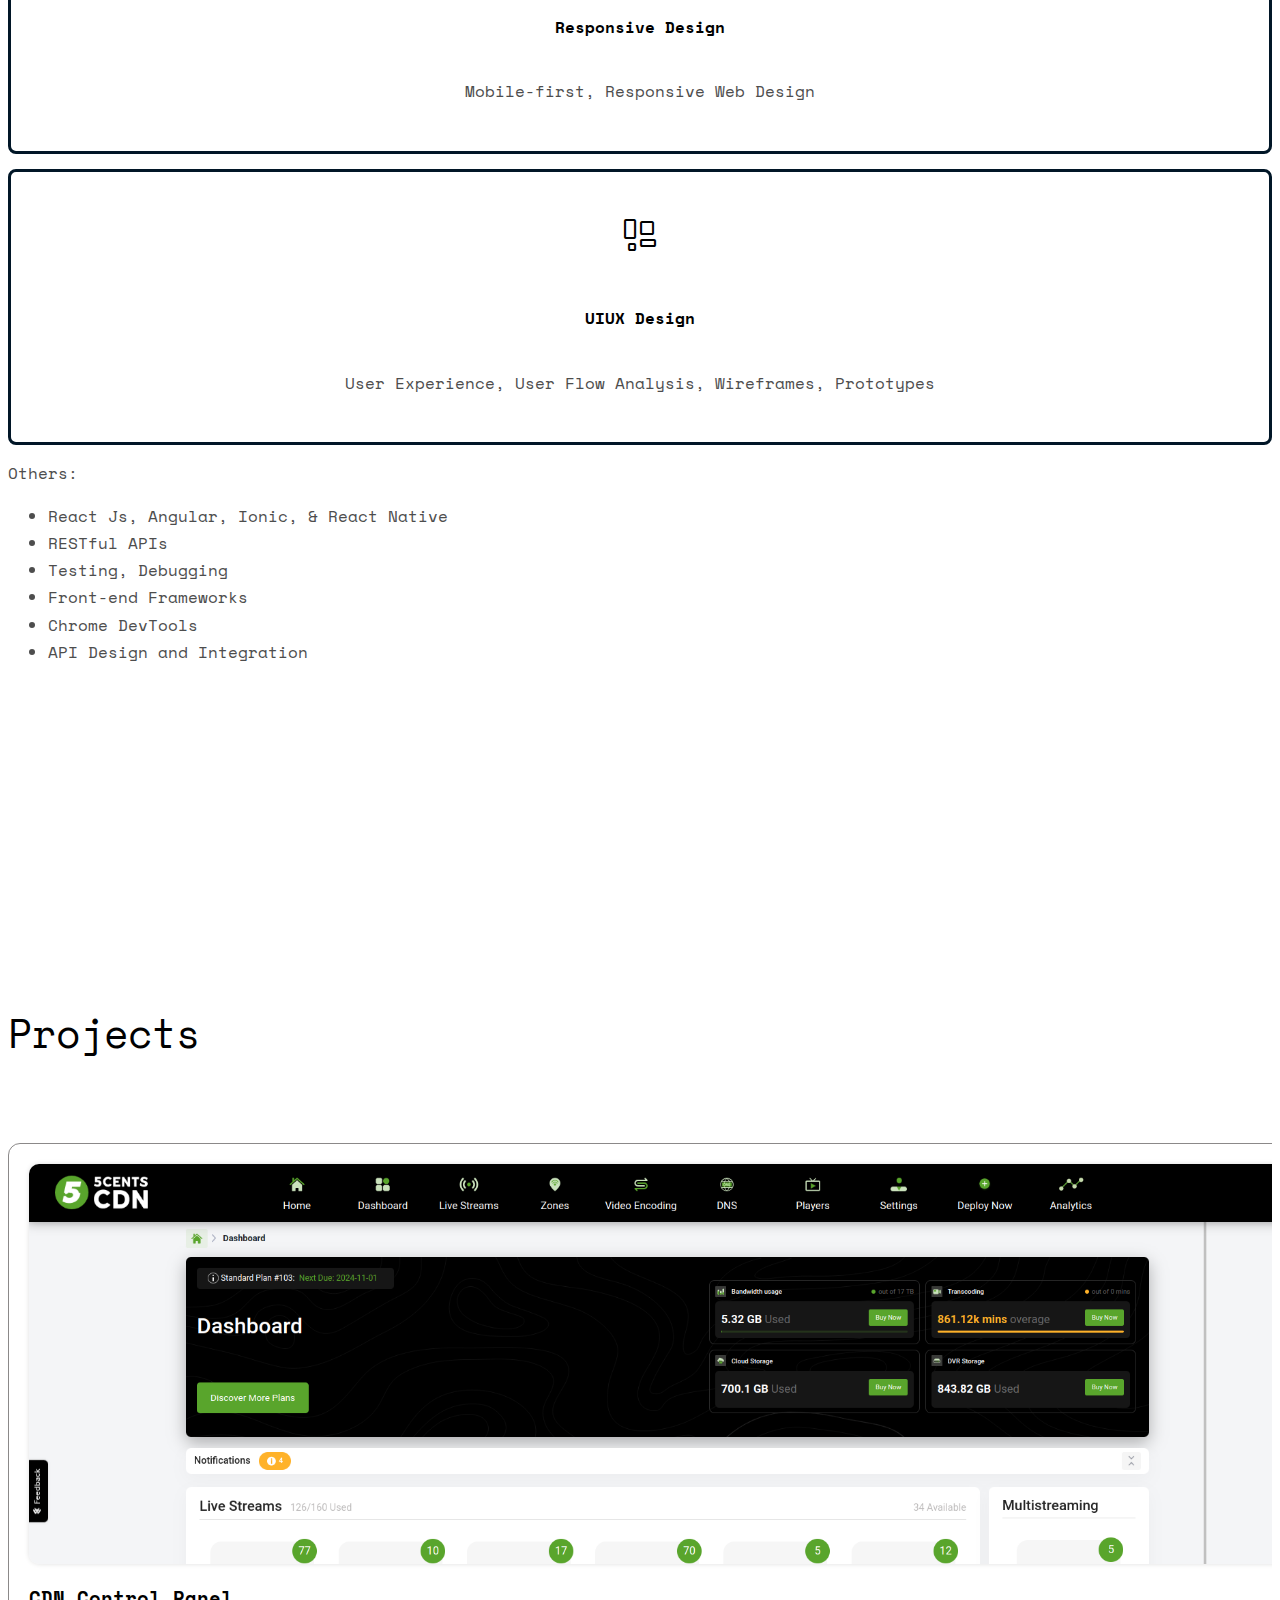
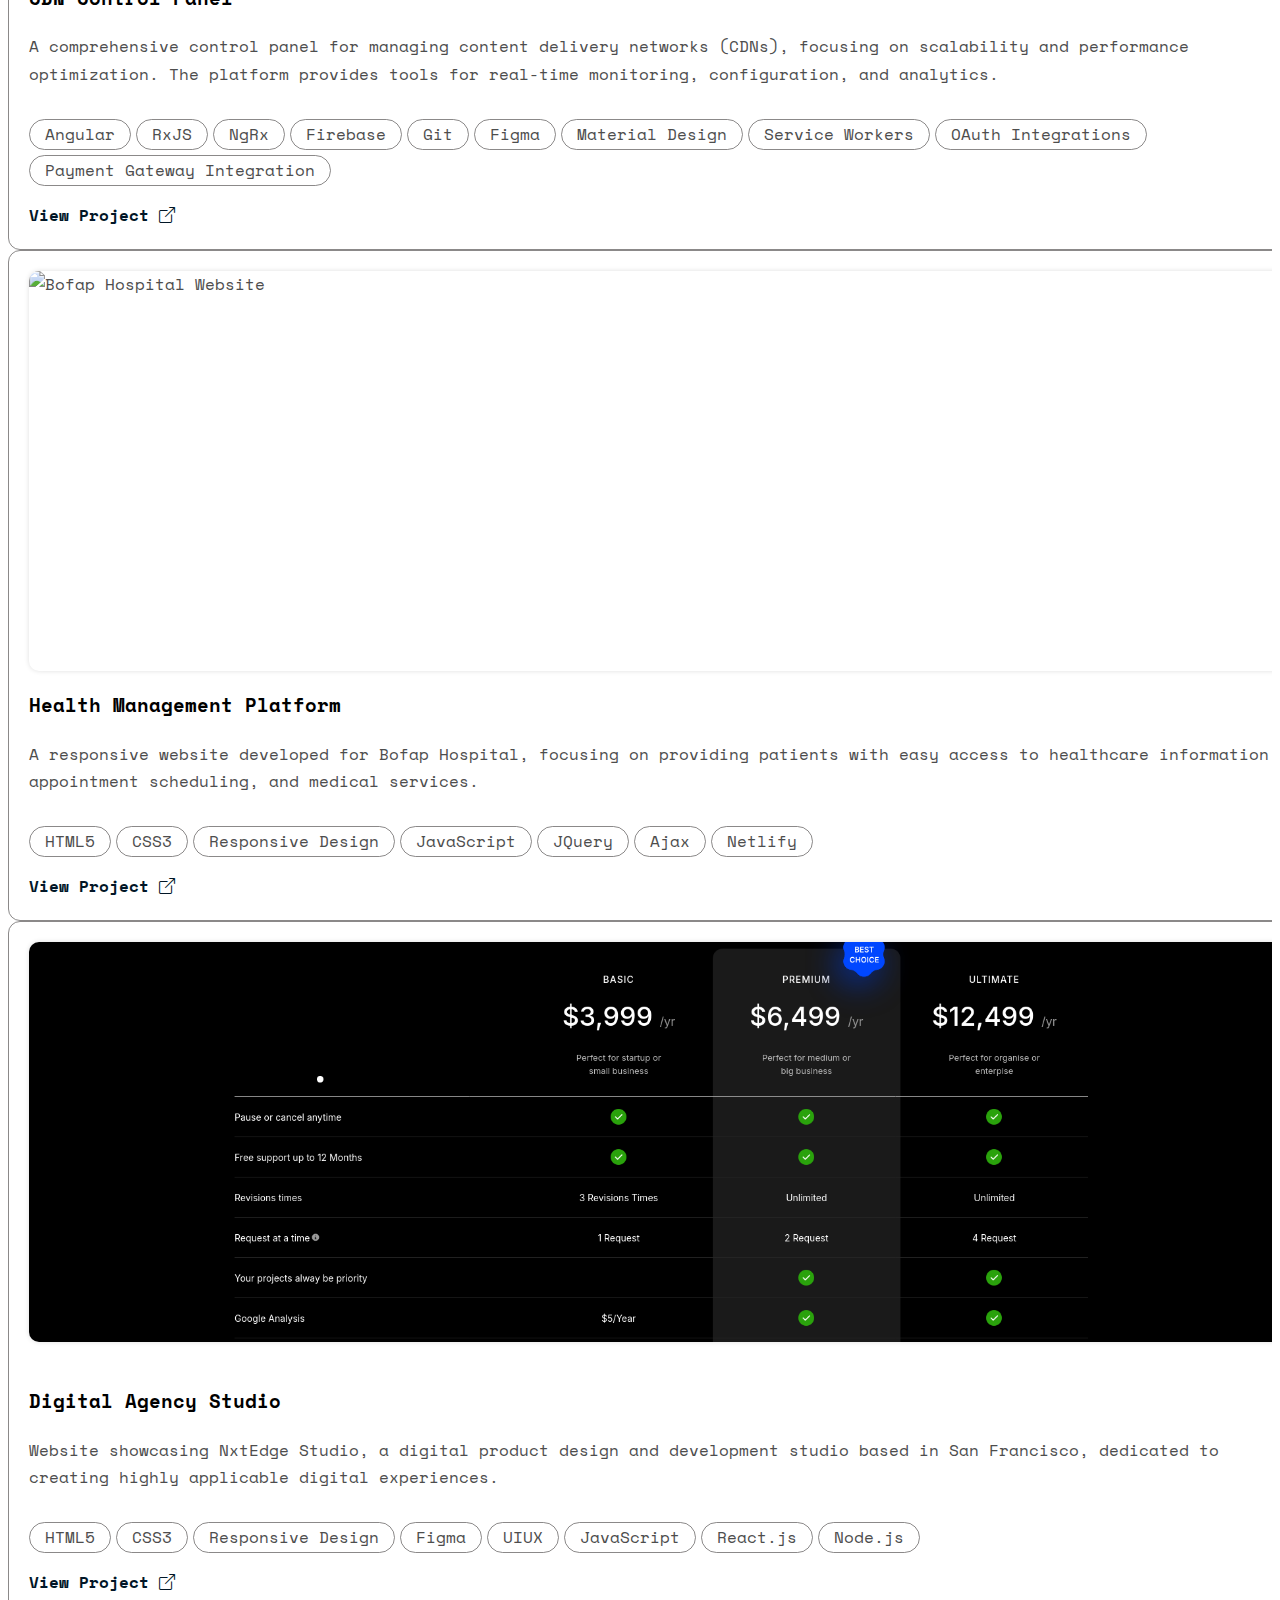
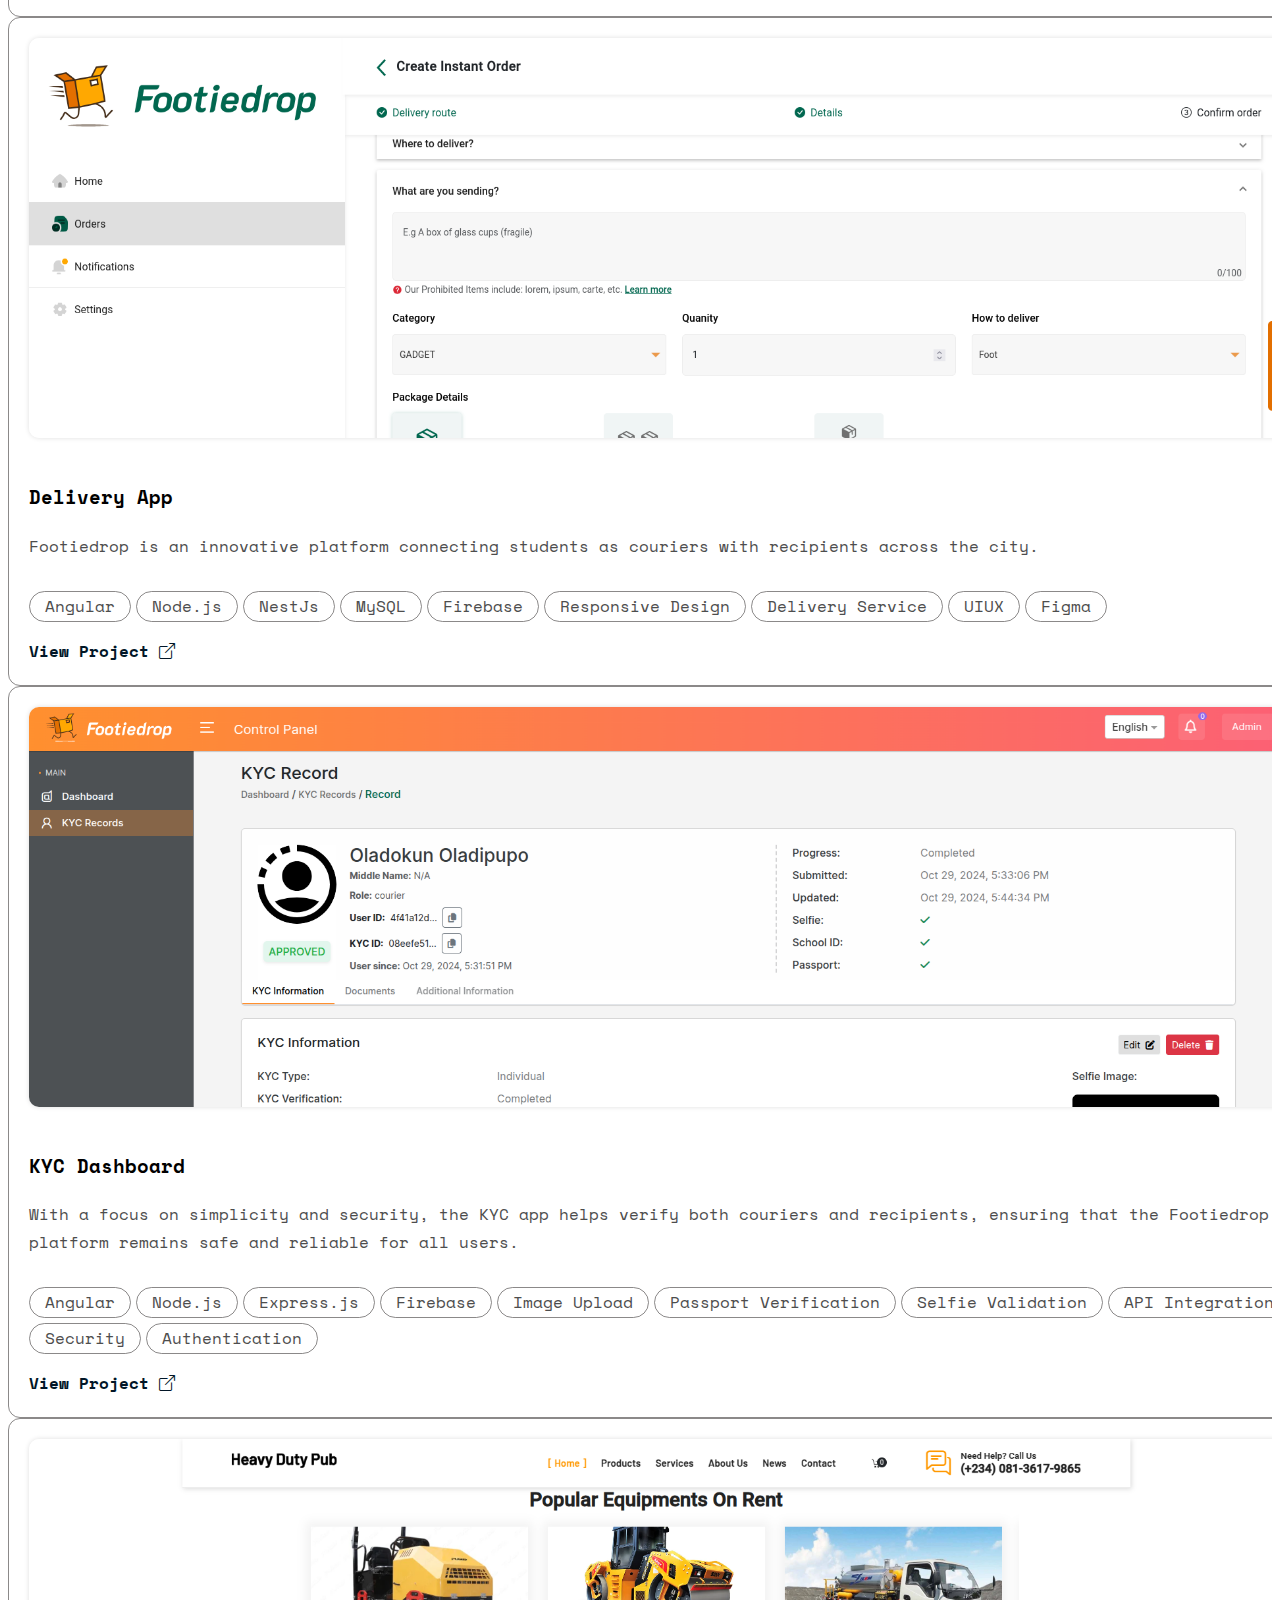
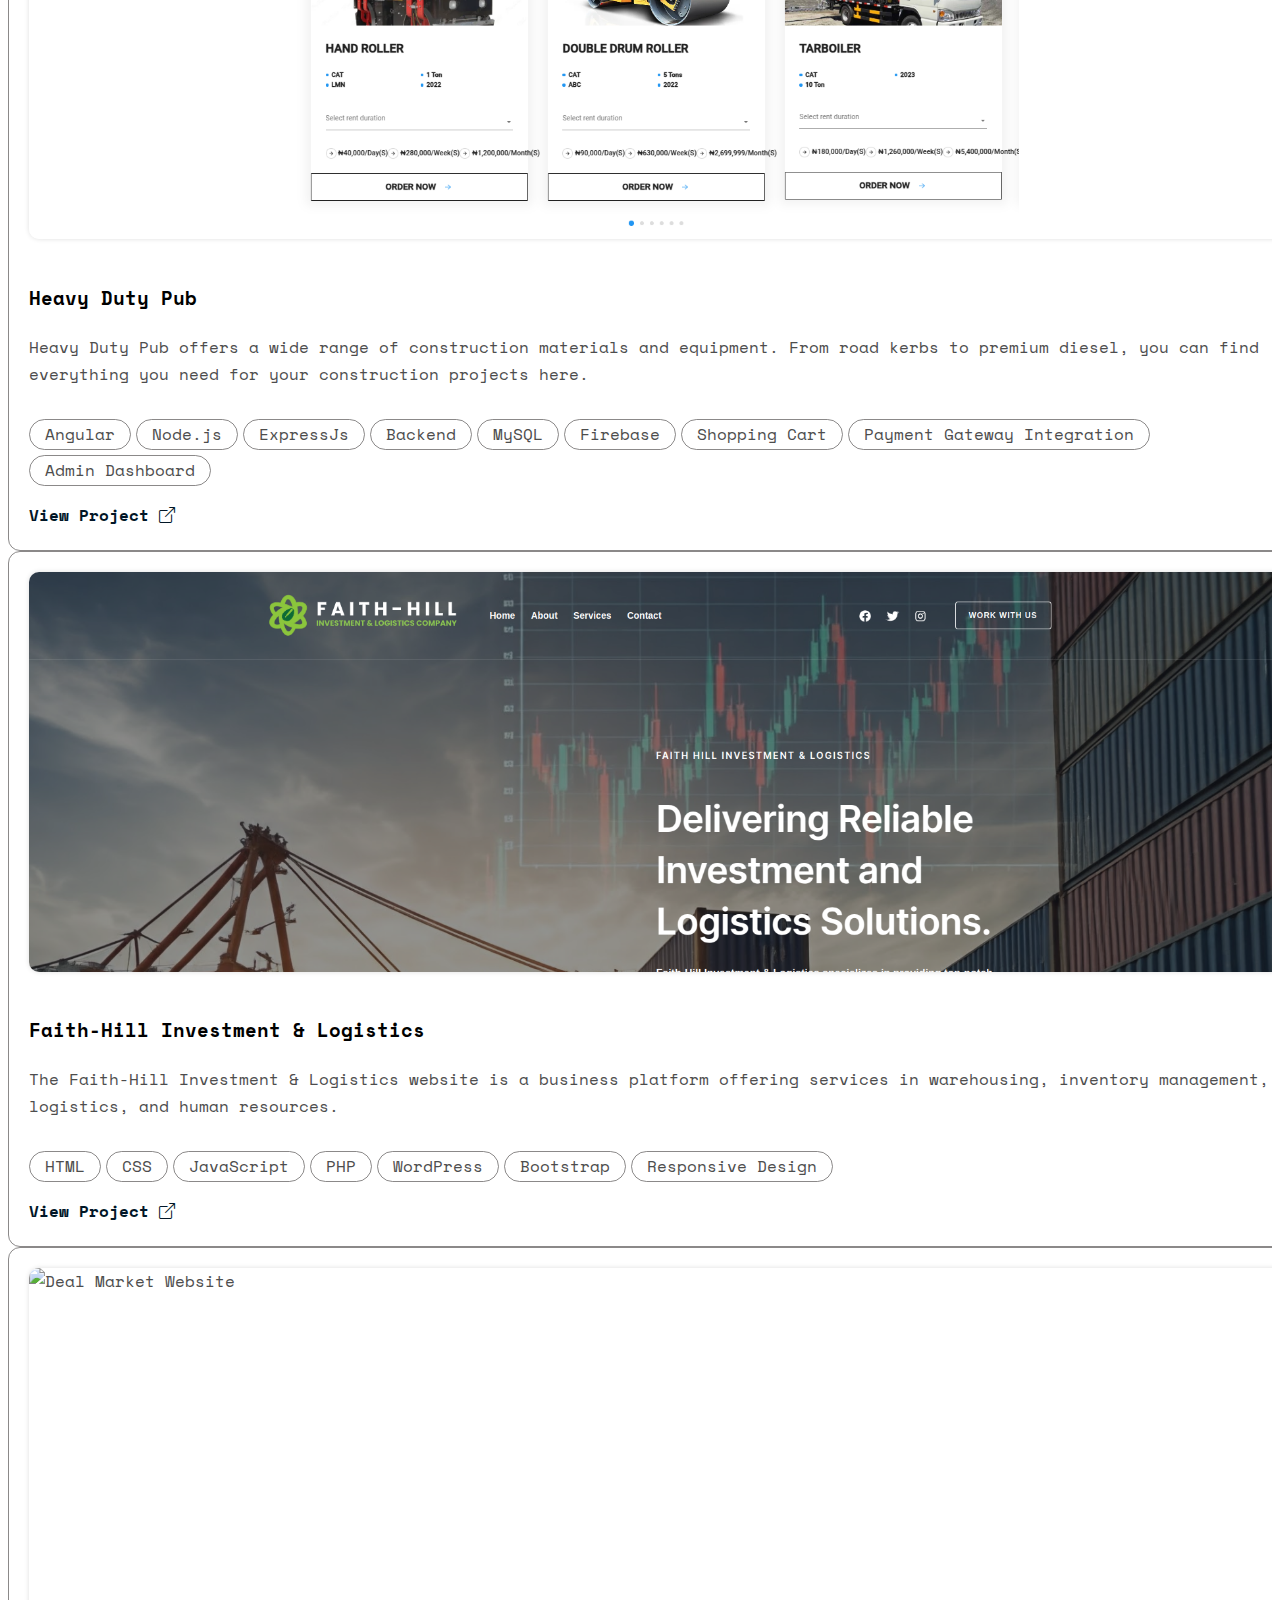
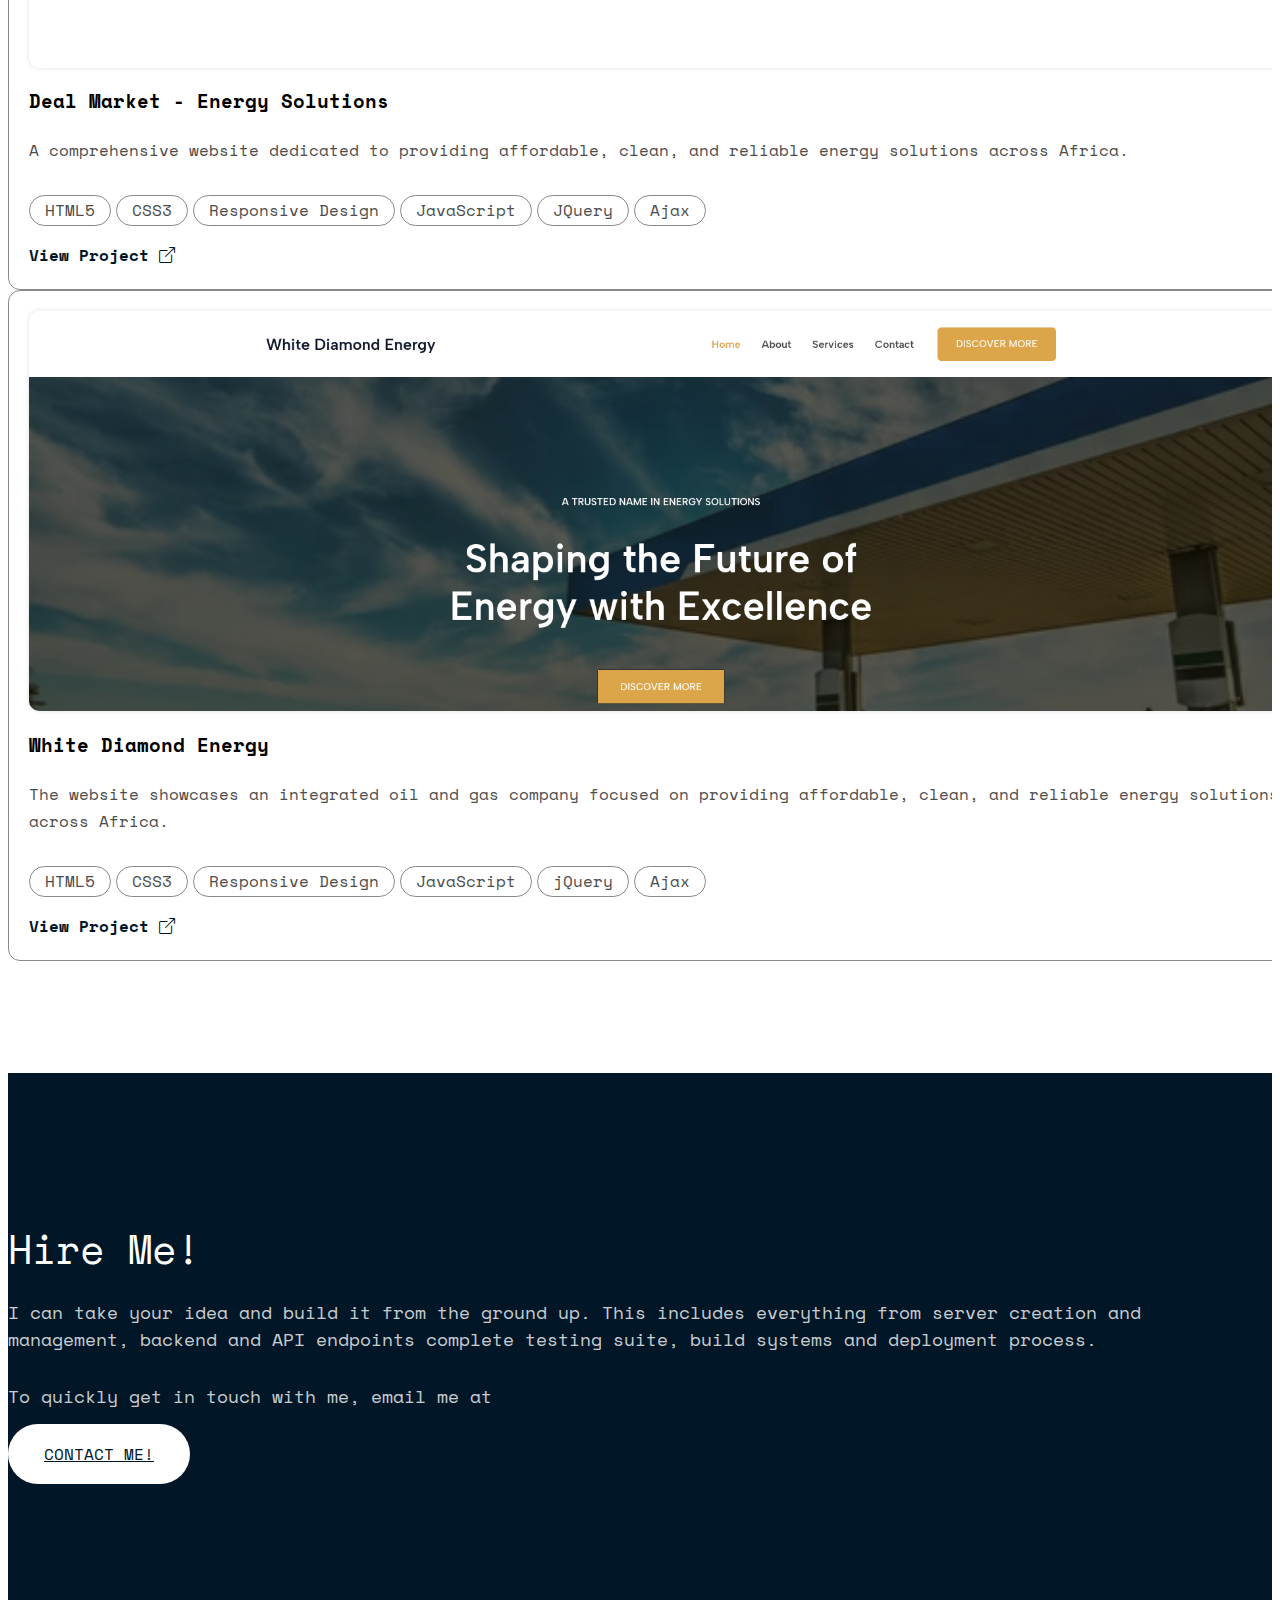
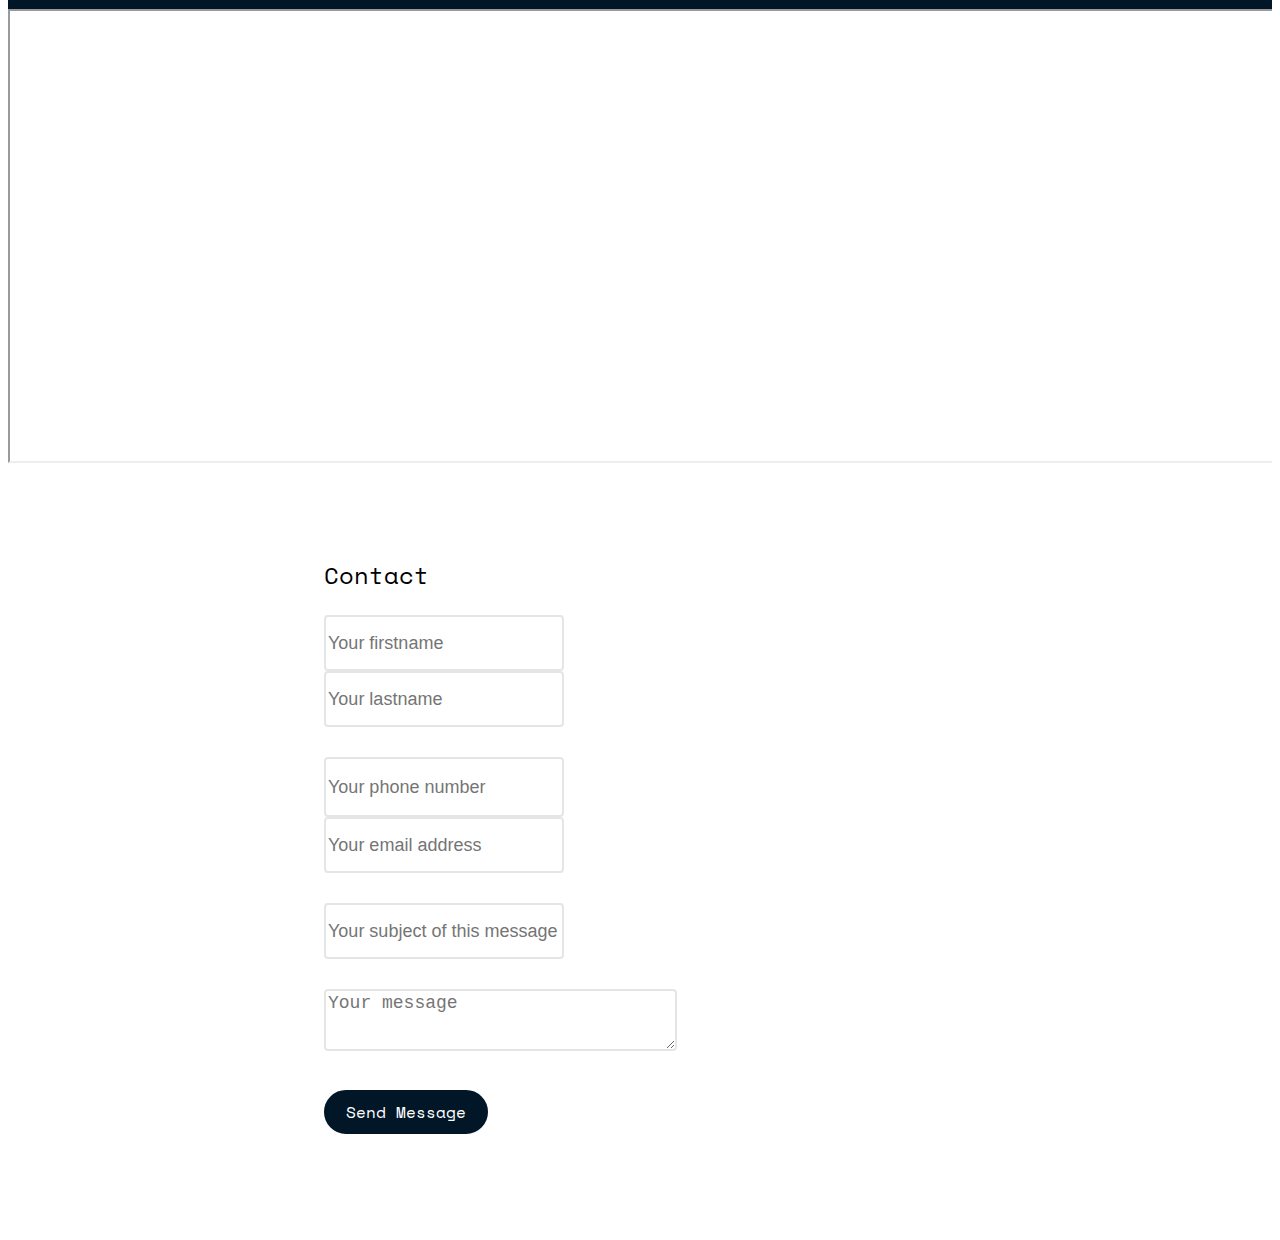
==== commit 880683f7: "Refactor CSS styles for improved layout and responsiveness; add new project box component" ====
--- a/index.html
+++ b/index.html
@@ -1,2284 +1,985 @@
 <!DOCTYPE html>
-<html lang="en-US">
+<html>
   <head>
-    <meta charset="UTF-8" />
+    <meta charset="utf-8" />
+    <meta http-equiv="X-UA-Compatible" content="IE=edge" />
+    <title>Portfolio: Oladokun Oladipupo</title>
     <meta name="viewport" content="width=device-width, initial-scale=1" />
-    <meta name="robots" content="noindex, nofollow" />
-
-    <title>Home - Faith Hill Investment & Logistics</title>
-    <meta property="og:locale" content="en_US" />
-    <meta property="og:type" content="website" />
+    <meta name="description" content="Web developer/designer" />
     <meta
-      property="og:title"
-      content="Home - Faith Hill Investment & Logistics"
+      name="keywords"
+      content="get website, web design, freelancer, website, web developer, html5, css3, mobile first, responsive"
+    />
+    <meta name="author" content="Oladokun" />
+
+    <!-- Facebook and Twitter integration -->
+    <meta property="og:title" content="Portfolio: Oladokun Oladipupo" />
+    <meta
+      property="og:image"
+      content="https://oladokun-o.github.io/Portfolio/images/oladokun.jpg"
+    />
+    <meta property="og:url" content="https://oladokun-o.github.io/Portfolio/" />
+    <meta property="og:site_name" content="Oladokun's Portfolio" />
+    <meta
+      property="og:description"
+      content="I am a Web developer/designer based in Lagos, Nigeria. I’m into all things web, design and mobile. Well experienced in building responsive websites with HTML, CSS, and JavaScript, using tools such as Adobe Photoshop and Figma. As well as building web applications with Node.js, Express.js, Angular, React Js, React Native, MERN/MEAN stack."
+    />
+    <meta name="twitter:title" content="Oladokun's Portfolio" />
+    <meta
+      name="twitter:image"
+      content="https://oladokun-o.github.io/Portfolio/images/oladokun.jpg"
     />
     <meta
-      property="og:description"
-      content="Faith-Hill Investment & Logistics provides specialized solutions in investment, manufacturing, trading, distribution, and logistics across Nigeria. We offer warehouse management, inventory control, transportation, and Just-In-Time delivery services to help clients focus on their core business."
+      name="twitter:url"
+      content="https://oladokun-o.github.io/Portfolio/"
     />
-    <meta property="og:url" content="http://faith-hillinvestment.com" />
-    <meta property="og:site_name" content="Faith-Hill Investment & Logistics" />
-
-    <meta
-      property="article:modified_time"
-      content="2024-01-16T08:47:57+00:00"
-    />
-    <meta
-      property="og:image"
-      content="https://faithhill.oladokun.me/wp-content/uploads/sites/777/2021/02/logo-1.svg"
-    />
-    <meta name="twitter:card" content="summary_large_image" />
-
-    <link rel="dns-prefetch" href="//fonts.googleapis.com" />
+    <meta name="twitter:card" content="" />
+    <meta property="og:image:width" content="652" />
+    <meta property="og:image:height" content="558" />
+
     <link
-      rel="alternate"
-      type="application/rss+xml"
-      title="Faith Hill Investment & Logistics &raquo; Feed"
-      href="feed/"
+      href="https://fonts.googleapis.com/css?family=Space+Mono"
+      rel="stylesheet"
     />
     <link
-      rel="alternate"
-      type="application/rss+xml"
-      title="Faith Hill Investment & Logistics &raquo; Comments Feed"
-      href="comments/feed/"
+      href="https://fonts.googleapis.com/css?family=Kaushan+Script"
+      rel="stylesheet"
     />
 
-    <script type="text/javascript">
-      var isInIFrame = window.self !== window.top ? true : false;
-
-      if (!isInIFrame) {
-        var jsData = [
-          "showcase-cta-google-fonts",
-          "\/\/fonts.googleapis.com\/css?family=DM%20Sans%3A400%2C500%2C700&subset=latin%2Clatin-ext",
-        ];
-        var style = document.createElement("link");
-        style.setAttribute("id", jsData[0]);
-        style.setAttribute("rel", "stylesheet");
-        style.setAttribute("type", "text/css");
-        style.setAttribute("media", "all");
-        style.setAttribute("href", jsData[1]);
-
-        document.head.appendChild(style);
-      }
-    </script>
-
+    <!-- Animate.css -->
+    <link rel="stylesheet" href="css/animate.css" />
+    <!-- Icomoon Icon Fonts-->
+    <link rel="stylesheet" href="css/icomoon.css" />
+    <!-- Bootstrap  -->
     <link
+      href="https://cdn.jsdelivr.net/npm/bootstrap@5.2.1/dist/css/bootstrap.min.css"
       rel="stylesheet"
-      href="wp-content/themes/astra/assets/css/minified/main.min.css"
+      integrity="sha384-iYQeCzEYFbKjA/T2uDLTpkwGzCiq6soy8tYaI1GyVh/UjpbCx/TYkiZhlZB6+fzT"
+      crossorigin="anonymous"
     />
     <link
       rel="stylesheet"
-      href="wp-content/themes/astra/assets/css/minified/menu-animation.min.css"
+      href="https://cdn.jsdelivr.net/npm/bootstrap-icons@1.11.3/font/bootstrap-icons.min.css"
     />
-    <link
-      rel="stylesheet"
-      href="wp-content/themes/astra/assets/css/styles.css"
-    />
-
-    <link
-      rel="stylesheet"
-      id="hfe-style-css"
-      href="wp-content/plugins/header-footer-elementor/assets/css/header-footer-elementor.css?ver=1.6.42"
-      media="all"
-    />
-    <link
-      rel="stylesheet"
-      id="elementor-icons-css"
-      href="wp-content/plugins/elementor/assets/lib/eicons/css/elementor-icons.min.css?ver=5.31.0"
-      media="all"
-    />
-    <link
-      rel="stylesheet"
-      id="elementor-frontend-css"
-      href="wp-content/plugins/elementor/assets/css/frontend.min.css?ver=3.24.2"
-      media="all"
-    />
-    <link
-      rel="stylesheet"
-      id="swiper-css"
-      href="wp-content/plugins/elementor/assets/lib/swiper/v8/css/swiper.min.css?ver=8.4.5"
-      media="all"
-    />
-    <link
-      rel="stylesheet"
-      id="e-swiper-css"
-      href="wp-content/plugins/elementor/assets/css/conditionals/e-swiper.min.css?ver=3.24.2"
-      media="all"
-    />
-    <link
-      rel="stylesheet"
-      id="elementor-post-5-css"
-      href="wp-content/uploads/sites/777/elementor/css/post-5.css?ver=1698911750"
-      media="all"
-    />
-    <link
-      rel="stylesheet"
-      id="astra-sites-showcase-blocks-css"
-      href="wp-content/plugins/astra-sites-showcase/assets/css/blocks.css?ver=2.4.6"
-      media="all"
-    />
-    <link
-      rel="stylesheet"
-      id="elementor-post-6-css"
-      href="wp-content/uploads/sites/777/elementor/css/post-6.css?ver=1705394881"
-      media="all"
-    />
-    <link
-      rel="stylesheet"
-      id="elementor-post-472-css"
-      href="wp-content/uploads/sites/777/elementor/css/post-472.css?ver=1718604787"
-      media="all"
-    />
-
-    <link
-      rel="stylesheet"
-      id="elementor-icons-shared-0-css"
-      href="wp-content/plugins/elementor/assets/lib/font-awesome/css/fontawesome.min.css?ver=5.15.3"
-      media="all"
-    />
-    <link
-      rel="stylesheet"
-      id="elementor-icons-fa-solid-css"
-      href="wp-content/plugins/elementor/assets/lib/font-awesome/css/solid.min.css?ver=5.15.3"
-      media="all"
-    />
-    <link rel="preconnect" href="https://fonts.gstatic.com/" crossorigin />
-
-    <!--[if IE]>
-      <script
-        src="wp-content/themes/astra/assets/js/minified/flexibility.min.js?ver=4.8.1"
-        id="astra-flexibility-js"
-      ></script>
-      <script id="astra-flexibility-js-after">
-        flexibility(document.documentElement);
-      </script>
+
+    <!-- Theme style  -->
+    <link rel="stylesheet" href="css/style.css" />
+
+    <script src="//ajax.googleapis.com/ajax/libs/jquery/2.0.3/jquery.min.js"></script>
+
+    <!-- Modernizr JS -->
+    <script src="js/modernizr-2.6.2.min.js"></script>
+    <!-- FOR IE9 below -->
+    <!--[if lt IE 9]>
+      <script src="js/respond.min.js"></script>
     <![endif]-->
 
+    <!-- form -->
+    <script src="js/form.js"></script>
     <script
-      src="wp-includes/js/dist/dom-ready.min.js?ver=f77871ff7694fffea381"
-      id="wp-dom-ready-js"
+      src="https://platform.linkedin.com/badges/js/profile.js"
+      async
+      defer
+      type="text/javascript"
     ></script>
-    <script
-      src="wp-includes/js/dist/url.min.js?ver=36ae0e4dd9043bb8749b"
-      id="wp-url-js"
-    ></script>
-    <script id="showcase-cta-preview-js-js-after">
-      window.self !== window.top ||
-        document.write(
-          '<script src="wp-content/plugins/astra-sites-server/dist/template-preview/main.js?ver=ae2e87f495819b6e9f4f"></scr' +
-            "ipt>"
-        );
-    </script>
-    <script id="starter-templates-preview-js-js-extra">
-      var starterTemplatesPreview = {
-        site_url: "https:\/\/websitedemos.net\/business-consulting-02",
-        AstColorPaletteVarPrefix: "--ast-global-color-",
-        AstEleColorPaletteVarPrefix: [
-          "ast-global-color-0",
-          "ast-global-color-1",
-          "ast-global-color-2",
-          "ast-global-color-3",
-          "ast-global-color-4",
-          "ast-global-color-5",
-          "ast-global-color-6",
-          "ast-global-color-7",
-          "ast-global-color-8",
-        ],
-        templateTheme: "astra",
-      };
-    </script>
-    <script id="starter-templates-preview-js-js-after">
-      window.self === window.top ||
-        document.write(
-          '<script src="wp-content/plugins/astra-sites-server/dist/template-preview/main.js?ver=ae2e87f495819b6e9f4f"></scr' +
-            "ipt>"
-        );
-    </script>
-    <link rel="https://api.w.org/" href="wp-json/" />
-    <link
-      rel="alternate"
-      title="JSON"
-      type="application/json"
-      href="wp-json/wp/v2/pages/6"
-    />
-    <link
-      rel="EditURI"
-      type="application/rsd+xml"
-      title="RSD"
-      href="xmlrpc.php?rsd"
-    />
-    <meta name="generator" content="WordPress 6.6.2" />
-    <link rel="shortlink" href="/" />
-    <link
-      rel="alternate"
-      title="oEmbed (JSON)"
-      type="application/json+oembed"
-      href="wp-json/oembed/1.0/embed?url=https%3A%2F%2Fwebsitedemos.net%2Fbusiness-consulting-02%2F"
-    />
-    <link
-      rel="alternate"
-      title="oEmbed (XML)"
-      type="text/xml+oembed"
-      href="wp-json/oembed/1.0/embed?url=https%3A%2F%2Fwebsitedemos.net%2Fbusiness-consulting-02%2F&#038;format=xml"
-    />
-
-    <meta
-      name="generator"
-      content="Elementor 3.24.2; features: additional_custom_breakpoints; settings: css_print_method-external, google_font-enabled, font_display-auto"
-    />
-
-    <link
-      rel="icon"
-      href="wp-content/uploads/sites/777/2021/02/cropped-business-coaching-favicon-32x32.png"
-      sizes="32x32"
-    />
-    <link
-      rel="icon"
-      href="wp-content/uploads/sites/777/2021/02/cropped-business-coaching-favicon-192x192.png"
-      sizes="192x192"
-    />
-    <link
-      rel="apple-touch-icon"
-      href="wp-content/uploads/sites/777/2021/02/cropped-business-coaching-favicon-180x180.png"
-    />
-    <meta
-      name="msapplication-TileImage"
-      content="wp-content/uploads/sites/777/2021/02/cropped-business-coaching-favicon-270x270.png"
-    />
   </head>
-  <body
-    itemtype="https://schema.org/WebPage"
-    itemscope="itemscope"
-    class="home page-template-default page page-id-6 wp-custom-logo ehf-template-astra ehf-stylesheet-astra ast-desktop ast-page-builder-template ast-no-sidebar astra-4.8.1 ast-single-post ast-mobile-inherit-site-logo ast-replace-site-logo-transparent ast-inherit-site-logo-transparent ast-theme-transparent-header ast-hfb-header elementor-default elementor-kit-5 elementor-page elementor-page-6"
-  >
-    <a
-      class="skip-link screen-reader-text"
-      href="#content"
-      title="Skip to content"
-    >
-      Skip to content</a
-    >
-    <div class="hfeed site" id="page">
+
+  <body>
+    <div class="fh5co-loader"></div>
+
+    <div id="page">
       <header
-        class="site-header header-main-layout-1 ast-primary-menu-enabled ast-hide-custom-menu-mobile ast-builder-menu-toggle-icon ast-mobile-header-inline"
-        id="masthead"
-        itemtype="https://schema.org/WPHeader"
-        itemscope="itemscope"
-        itemid="#masthead"
+        id="fh5co-header"
+        class="fh5co-cover js-fullheight"
+        role="banner"
+        style="background-image: url(images/cover_bg_3.jpg)"
+        data-stellar-background-ratio="0.5"
       >
-        <div id="ast-desktop-header" data-toggle-type="dropdown">
-          <div class="ast-main-header-wrap main-header-bar-wrap">
-            <div
-              class="ast-primary-header-bar ast-primary-header main-header-bar site-header-focus-item"
-              data-section="section-primary-header-builder"
-            >
-              <div
-                class="site-primary-header-wrap ast-builder-grid-row-container site-header-focus-item ast-container"
-                data-section="section-primary-header-builder"
-              >
+        <div class="overlay"></div>
+        <div class="container">
+          <div class="row">
+            <div class="col-md-12 col-12 col-md-offset-2 text-center">
+              <div class="display-t js-fullheight">
                 <div
-                  class="ast-builder-grid-row ast-builder-grid-row-has-sides ast-builder-grid-row-no-center"
+                  class="display-tc js-fullheight animate-box"
+                  data-animate-effect="fadeIn"
                 >
                   <div
-                    class="site-header-primary-section-left site-header-section ast-flex site-header-section-left"
-                  >
-                    <div
-                      class="ast-builder-layout-element ast-flex site-header-focus-item"
-                      data-section="title_tagline"
-                    >
-                      <div
-                        class="site-branding ast-site-identity"
-                        itemtype="https://schema.org/Organization"
-                        itemscope="itemscope"
-                      >
-                        <span class="site-logo-img"
-                          ><a
-                            href="index.html"
-                            class="custom-logo-link transparent-custom-logo"
-                            rel="home"
-                            itemprop="url"
-                            aria-label="Faith Hill Investment & Logistics"
-                            ><img
-                              width="54"
-                              height="39"
-                              src="wp-content/uploads/sites/777/2021/02/site-logo-white.svg"
-                              class="astra-logo-svg"
-                              alt
-                              decoding="async" /></a
-                        ></span>
-                      </div>
-                    </div>
-                    <div
-                      class="ast-builder-menu-1 ast-builder-menu ast-flex ast-builder-menu-1-focus-item ast-builder-layout-element site-header-focus-item"
-                      data-section="section-hb-menu-1"
-                    >
-                      <div class="ast-main-header-bar-alignment">
-                        <div class="main-header-bar-navigation">
-                          <nav
-                            class="site-navigation ast-flex-grow-1 navigation-accessibility site-header-focus-item"
-                            id="primary-site-navigation-desktop"
-                            aria-label="Site Navigation: Main"
-                            itemtype="https://schema.org/SiteNavigationElement"
-                            itemscope="itemscope"
-                          >
-                            <div class="main-navigation ast-inline-flex">
-                              <ul
-                                id="ast-hf-menu-1"
-                                class="main-header-menu ast-menu-shadow ast-nav-menu ast-flex submenu-with-border astra-menu-animation-fade stack-on-mobile"
-                              >
-                                <li
-                                  id="menu-item-837"
-                                  class="menu-item menu-item-type-post_type menu-item-object-page menu-item-home current-menu-item page_item page-item-6 current_page_item menu-item-837"
-                                >
-                                  <a
-                                    href="index.html"
-                                    aria-current="page"
-                                    class="menu-link"
-                                    >Home</a
-                                  >
-                                </li>
-                                <li
-                                  id="menu-item-838"
-                                  class="menu-item menu-item-type-post_type menu-item-object-page menu-item-838"
-                                >
-                                  <a href="about.html" class="menu-link"
-                                    >About</a
-                                  >
-                                </li>
-                                <li
-                                  id="menu-item-839"
-                                  class="menu-item menu-item-type-post_type menu-item-object-page menu-item-839"
-                                >
-                                  <a href="services.html" class="menu-link"
-                                    >Services</a
-                                  >
-                                </li>
-                                <li
-                                  id="menu-item-840"
-                                  class="menu-item menu-item-type-post_type menu-item-object-page menu-item-840"
-                                >
-                                  <a href="contact.html" class="menu-link"
-                                    >Contact</a
-                                  >
-                                </li>
-                              </ul>
-                            </div>
-                          </nav>
-                        </div>
-                      </div>
-                    </div>
-                  </div>
-                  <div
-                    class="site-header-primary-section-right site-header-section ast-flex ast-grid-right-section"
-                  >
-                    <div
-                      class="ast-builder-layout-element ast-flex site-header-focus-item"
-                      data-section="section-hb-social-icons-1"
-                    >
-                      <div
-                        class="ast-header-social-1-wrap ast-header-social-wrap"
-                      >
-                        <div
-                          class="header-social-inner-wrap element-social-inner-wrap social-show-label-false ast-social-color-type-custom ast-social-stack-none ast-social-element-style-filled"
-                        >
-                          <a
-                            href="#"
-                            aria-label="Facebook"
-                            target="_blank"
-                            rel="noopener noreferrer"
-                            style="
-                              --color: #557dbc;
-                              --background-color: transparent;
-                            "
-                            class="ast-builder-social-element ast-inline-flex ast-facebook header-social-item"
-                            ><span
-                              class="ahfb-svg-iconset ast-inline-flex svg-baseline"
-                              ><svg
-                                xmlns="http://www.w3.org/2000/svg"
-                                viewBox="0 0 512 512"
-                              >
-                                <path
-                                  d="M504 256C504 119 393 8 256 8S8 119 8 256c0 123.78 90.69 226.38 209.25 245V327.69h-63V256h63v-54.64c0-62.15 37-96.48 93.67-96.48 27.14 0 55.52 4.84 55.52 4.84v61h-31.28c-30.8 0-40.41 19.12-40.41 38.73V256h68.78l-11 71.69h-57.78V501C413.31 482.38 504 379.78 504 256z"
-                                ></path></svg></span></a
-                          ><a
-                            href="#"
-                            aria-label="Twitter"
-                            target="_blank"
-                            rel="noopener noreferrer"
-                            style="
-                              --color: #7acdee;
-                              --background-color: transparent;
-                            "
-                            class="ast-builder-social-element ast-inline-flex ast-twitter header-social-item"
-                            ><span
-                              class="ahfb-svg-iconset ast-inline-flex svg-baseline"
-                              ><svg
-                                xmlns="http://www.w3.org/2000/svg"
-                                viewBox="0 0 512 512"
-                              >
-                                <path
-                                  d="M459.37 151.716c.325 4.548.325 9.097.325 13.645 0 138.72-105.583 298.558-298.558 298.558-59.452 0-114.68-17.219-161.137-47.106 8.447.974 16.568 1.299 25.34 1.299 49.055 0 94.213-16.568 130.274-44.832-46.132-.975-84.792-31.188-98.112-72.772 6.498.974 12.995 1.624 19.818 1.624 9.421 0 18.843-1.3 27.614-3.573-48.081-9.747-84.143-51.98-84.143-102.985v-1.299c13.969 7.797 30.214 12.67 47.431 13.319-28.264-18.843-46.781-51.005-46.781-87.391 0-19.492 5.197-37.36 14.294-52.954 51.655 63.675 129.3 105.258 216.365 109.807-1.624-7.797-2.599-15.918-2.599-24.04 0-57.828 46.782-104.934 104.934-104.934 30.213 0 57.502 12.67 76.67 33.137 23.715-4.548 46.456-13.32 66.599-25.34-7.798 24.366-24.366 44.833-46.132 57.827 21.117-2.273 41.584-8.122 60.426-16.243-14.292 20.791-32.161 39.308-52.628 54.253z"
-                                ></path></svg></span></a
-                          ><a
-                            href="#"
-                            aria-label="Instagram"
-                            target="_blank"
-                            rel="noopener noreferrer"
-                            style="
-                              --color: #8a3ab9;
-                              --background-color: transparent;
-                            "
-                            class="ast-builder-social-element ast-inline-flex ast-instagram header-social-item"
-                            ><span
-                              class="ahfb-svg-iconset ast-inline-flex svg-baseline"
-                              ><svg
-                                xmlns="http://www.w3.org/2000/svg"
-                                viewBox="0 0 448 512"
-                              >
-                                <path
-                                  d="M224.1 141c-63.6 0-114.9 51.3-114.9 114.9s51.3 114.9 114.9 114.9S339 319.5 339 255.9 287.7 141 224.1 141zm0 189.6c-41.1 0-74.7-33.5-74.7-74.7s33.5-74.7 74.7-74.7 74.7 33.5 74.7 74.7-33.6 74.7-74.7 74.7zm146.4-194.3c0 14.9-12 26.8-26.8 26.8-14.9 0-26.8-12-26.8-26.8s12-26.8 26.8-26.8 26.8 12 26.8 26.8zm76.1 27.2c-1.7-35.9-9.9-67.7-36.2-93.9-26.2-26.2-58-34.4-93.9-36.2-37-2.1-147.9-2.1-184.9 0-35.8 1.7-67.6 9.9-93.9 36.1s-34.4 58-36.2 93.9c-2.1 37-2.1 147.9 0 184.9 1.7 35.9 9.9 67.7 36.2 93.9s58 34.4 93.9 36.2c37 2.1 147.9 2.1 184.9 0 35.9-1.7 67.7-9.9 93.9-36.2 26.2-26.2 34.4-58 36.2-93.9 2.1-37 2.1-147.8 0-184.8zM398.8 388c-7.8 19.6-22.9 34.7-42.6 42.6-29.5 11.7-99.5 9-132.1 9s-102.7 2.6-132.1-9c-19.6-7.8-34.7-22.9-42.6-42.6-11.7-29.5-9-99.5-9-132.1s-2.6-102.7 9-132.1c7.8-19.6 22.9-34.7 42.6-42.6 29.5-11.7 99.5-9 132.1-9s102.7-2.6 132.1 9c19.6 7.8 34.7 22.9 42.6 42.6 11.7 29.5 9 99.5 9 132.1s2.7 102.7-9 132.1z"
-                                ></path></svg></span
-                          ></a>
-                        </div>
-                      </div>
-                    </div>
-                    <div
-                      class="ast-builder-layout-element ast-flex site-header-focus-item ast-header-button-1"
-                      data-section="section-hb-button-1"
-                    >
-                      <div
-                        class="ast-builder-button-wrap ast-builder-button-size-"
-                      >
-                        <a
-                          class="ast-custom-button-link"
-                          href="contact.html"
-                          target="_self"
-                          ><div class="ast-custom-button">Work With Us</div></a
-                        ><a class="menu-link" href="contact.html" target="_self"
-                          >Work With Us</a
-                        >
-                      </div>
-                    </div>
-                  </div>
-                </div>
-              </div>
-            </div>
-          </div>
-        </div>
-        <div
-          id="ast-mobile-header"
-          class="ast-mobile-header-wrap"
-          data-type="dropdown"
-        >
-          <div class="ast-main-header-wrap main-header-bar-wrap">
-            <div
-              class="ast-primary-header-bar ast-primary-header main-header-bar site-primary-header-wrap site-header-focus-item ast-builder-grid-row-layout-default ast-builder-grid-row-tablet-layout-default ast-builder-grid-row-mobile-layout-default"
-              data-section="section-primary-header-builder"
-            >
-              <div
-                class="ast-builder-grid-row ast-builder-grid-row-has-sides ast-builder-grid-row-no-center"
-              >
-                <div
-                  class="site-header-primary-section-left site-header-section ast-flex site-header-section-left"
-                >
-                  <div
-                    class="ast-builder-layout-element ast-flex site-header-focus-item"
-                    data-section="title_tagline"
-                  >
-                    <div
-                      class="site-branding ast-site-identity"
-                      itemtype="https://schema.org/Organization"
-                      itemscope="itemscope"
-                    >
-                      <span class="site-logo-img"
-                        ><a
-                          href="/"
-                          class="custom-logo-link transparent-custom-logo"
-                          rel="home"
-                          itemprop="url"
-                          aria-label="Faith Hill Investment & Logistics"
-                          ><img
-                            width="54"
-                            height="39"
-                            src="wp-content/uploads/sites/777/2021/02/site-logo-white.svg"
-                            class="astra-logo-svg"
-                            alt
-                            decoding="async" /></a
-                      ></span>
-                    </div>
-                  </div>
-                </div>
-                <div
-                  class="site-header-primary-section-right site-header-section ast-flex ast-grid-right-section"
-                >
-                  <div
-                    class="ast-builder-layout-element ast-flex site-header-focus-item"
-                    data-section="section-header-mobile-trigger"
-                  >
-                    <div class="ast-button-wrap">
-                      <button
-                        type="button"
-                        class="menu-toggle main-header-menu-toggle ast-mobile-menu-trigger-minimal"
-                        aria-expanded="false"
-                      >
-                        <span class="screen-reader-text">Main Menu</span>
-                        <span class="mobile-menu-toggle-icon">
-                          <span
-                            class="ahfb-svg-iconset ast-inline-flex svg-baseline"
-                            ><svg
-                              class="ast-mobile-svg ast-menu-svg"
-                              fill="currentColor"
-                              version="1.1"
-                              xmlns="http://www.w3.org/2000/svg"
-                              width="24"
-                              height="24"
-                              viewBox="0 0 24 24"
-                            >
-                              <path
-                                d="M3 13h18c0.552 0 1-0.448 1-1s-0.448-1-1-1h-18c-0.552 0-1 0.448-1 1s0.448 1 1 1zM3 7h18c0.552 0 1-0.448 1-1s-0.448-1-1-1h-18c-0.552 0-1 0.448-1 1s0.448 1 1 1zM3 19h18c0.552 0 1-0.448 1-1s-0.448-1-1-1h-18c-0.552 0-1 0.448-1 1s0.448 1 1 1z"
-                              ></path></svg></span
-                          ><span
-                            class="ahfb-svg-iconset ast-inline-flex svg-baseline"
-                            ><svg
-                              class="ast-mobile-svg ast-close-svg"
-                              fill="currentColor"
-                              version="1.1"
-                              xmlns="http://www.w3.org/2000/svg"
-                              width="24"
-                              height="24"
-                              viewBox="0 0 24 24"
-                            >
-                              <path
-                                d="M5.293 6.707l5.293 5.293-5.293 5.293c-0.391 0.391-0.391 1.024 0 1.414s1.024 0.391 1.414 0l5.293-5.293 5.293 5.293c0.391 0.391 1.024 0.391 1.414 0s0.391-1.024 0-1.414l-5.293-5.293 5.293-5.293c0.391-0.391 0.391-1.024 0-1.414s-1.024-0.391-1.414 0l-5.293 5.293-5.293-5.293c-0.391-0.391-1.024-0.391-1.414 0s-0.391 1.024 0 1.414z"
-                              ></path>
-                            </svg>
-                          </span>
-                        </span>
-                      </button>
-                    </div>
-                  </div>
-                </div>
-              </div>
-            </div>
-          </div>
-          <div class="ast-mobile-header-content content-align-flex-start">
-            <div
-              class="ast-builder-menu-mobile ast-builder-menu ast-builder-menu-mobile-focus-item ast-builder-layout-element site-header-focus-item"
-              data-section="section-header-mobile-menu"
-            >
-              <div class="ast-main-header-bar-alignment">
-                <div class="main-header-bar-navigation">
-                  <nav
-                    class="site-navigation ast-flex-grow-1 navigation-accessibility site-header-focus-item"
-                    id="ast-mobile-site-navigation"
-                    aria-label="Site Navigation: Mobile"
-                    itemtype="https://schema.org/SiteNavigationElement"
-                    itemscope="itemscope"
-                  >
-                    <div class="main-navigation">
-                      <ul
-                        id="ast-hf-mobile-menu"
-                        class="main-header-menu ast-nav-menu ast-flex submenu-with-border astra-menu-animation-fade stack-on-mobile"
-                      >
-                        <li
-                          id="menu-item-842"
-                          class="menu-item menu-item-type-post_type menu-item-object-page menu-item-home current-menu-item page_item page-item-6 current_page_item menu-item-842"
-                        >
-                          <a href="/" aria-current="page" class="menu-link"
-                            >Home</a
-                          >
-                        </li>
-                        <li
-                          id="menu-item-843"
-                          class="menu-item menu-item-type-post_type menu-item-object-page menu-item-843"
-                        >
-                          <a href="about.html" class="menu-link">About</a>
-                        </li>
-                        <li
-                          id="menu-item-844"
-                          class="menu-item menu-item-type-post_type menu-item-object-page menu-item-844"
-                        >
-                          <a href="services.html" class="menu-link">Services</a>
-                        </li>
-                        <li
-                          id="menu-item-845"
-                          class="menu-item menu-item-type-post_type menu-item-object-page menu-item-845"
-                        >
-                          <a href="contact.html" class="menu-link">Contact</a>
-                        </li>
-                      </ul>
-                    </div>
-                  </nav>
+                    class="profile-thumb"
+                    style="background: url(images/oladokun\ oladipupo.jpg)"
+                  ></div>
+                  <h1><span>Oladokun Oladipupo</span></h1>
+                  <h3><span>Fullstack Developer</span></h3>
+                  <p></p>
+                  <ul class="fh5co-social-icons">
+                    <li>
+                      <a target="_blank" href="https://github.com/oladokun-o"
+                        ><i class="icon-github2"></i
+                      ></a>
+                    </li>
+                    <li>
+                      <a target="_blank" href="https://twitter.com/horlahdhokun"
+                        ><i class="icon-twitter2"></i
+                      ></a>
+                    </li>
+                    <li>
+                      <a
+                        target="_blank"
+                        href="https://www.linkedin.com/in/oladipupo-oladokun-231948195/"
+                        ><i class="icon-linkedin2"></i
+                      ></a>
+                    </li>
+                  </ul>
+                  <p></p>
                 </div>
               </div>
             </div>
           </div>
         </div>
       </header>
-      <div id="content" class="site-content">
-        <div class="ast-container">
-          <div id="primary" class="content-area primary">
-            <main id="main" class="site-main">
-              <article
-                class="post-6 page type-page status-publish ast-article-single"
-                id="post-6"
-                itemtype="https://schema.org/CreativeWork"
-                itemscope="itemscope"
-              >
-                <header
-                  class="entry-header ast-no-title ast-header-without-markup"
-                ></header>
-                <div class="entry-content clear" itemprop="text">
+
+      <div id="fh5co-about" class="animate-box">
+        <div class="container">
+          <div class="row">
+            <div
+              class="col-md-12 col-12 col-md-offset-2 text-center fh5co-heading"
+            >
+              <h2>About Me</h2>
+            </div>
+          </div>
+          <div class="row">
+            <div class="col-md-4 col-12">
+              <ul class="info">
+                <li>
+                  <span class="first-block">Full Name:</span
+                  ><span class="second-block">Oladokun Oladipupo</span>
+                </li>
+                <li>
+                  <span class="first-block">Phone:</span>
+                  <span class="second-block">
+                    <a href="tel:+2348020309603">+2348020309603</a>,
+                    <a href="tel:+2349113461426">+2349113461426</a>
+                  </span>
+                </li>
+                <li>
+                  <span class="first-block">Email:</span
+                  ><span class="second-block"
+                    ><a
+                      class="text-break"
+                      href="mailto:oladipupooladokun@gmail.com"
+                      >oladipupooladokun@gmail.com</a
+                    ></span
+                  >
+                </li>
+                <li>
+                  <span class="first-block">Website:</span
+                  ><span class="second-block"
+                    ><a class="text-break" href="https://oladokun.me"
+                      >https://oladokun.me</a
+                    ></span
+                  >
+                </li>
+                <li>
                   <div
-                    data-elementor-type="wp-page"
-                    data-elementor-id="6"
-                    class="elementor elementor-6"
+                    class="badge-base LI-profile-badge"
+                    data-locale="en_US"
+                    data-size="medium"
+                    data-theme="dark"
+                    data-type="VERTICAL"
+                    data-vanity="oola"
+                    data-version="v1"
                   >
-                    <div
-                      class="elementor-element elementor-element-79e0499 e-flex e-con-boxed e-con e-parent"
-                      data-id="79e0499"
-                      data-element_type="container"
-                      data-settings='{"background_background":"classic"}'
-                      style="
-                        background-image: url(/wp-content/uploads/sites/777/2021/02/business-consulting-hero-img-bg.jpg);
-                        background-size: cover;
-                        background-position: center;
-                      "
+                    <a
+                      class="badge-base__link LI-simple-link"
+                      target="_blank"
+                      href="https://ng.linkedin.com/in/oola?trk=profile-badge"
+                      >Oladipupo Oladokun</a
                     >
-                      <div class="e-con-inner">
-                        <div
-                          class="elementor-element elementor-element-935f5d1 e-con-full e-flex e-con e-child"
-                          data-id="935f5d1"
-                          data-element_type="container"
-                        >
-                          <div
-                            class="elementor-element elementor-element-c8e5164 elementor-widget elementor-widget-heading"
-                            data-id="c8e5164"
-                            data-element_type="widget"
-                            data-widget_type="heading.default"
-                          >
-                            <div class="elementor-widget-container">
-                              <h6
-                                class="elementor-heading-title elementor-size-default"
-                              >
-                                Faith Hill Investment & Logistics
-                              </h6>
-                            </div>
-                          </div>
-                          <div
-                            class="elementor-element elementor-element-829e0db elementor-widget elementor-widget-heading"
-                            data-id="829e0db"
-                            data-element_type="widget"
-                            data-widget_type="heading.default"
-                          >
-                            <div class="elementor-widget-container">
-                              <h1
-                                class="elementor-heading-title elementor-size-default"
-                              >
-                                Delivering Reliable Investment and Logistics
-                                Solutions.
-                              </h1>
-                            </div>
-                          </div>
-
-                          <div
-                            class="elementor-element elementor-element-c57ed91 elementor-widget elementor-widget-text-editor"
-                            data-id="c57ed91"
-                            data-element_type="widget"
-                            data-widget_type="text-editor.default"
-                          >
-                            <div class="elementor-widget-container">
-                              <p>
-                                Faith-Hill Investment & Logistics specializes in
-                                providing top-notch services in investment,
-                                manufacturing, trading, distribution, and
-                                logistics. We bring innovative solutions that
-                                help businesses streamline operations and focus
-                                on their core objectives.
-                              </p>
-                            </div>
-                          </div>
-
-                          <div
-                            class="elementor-element elementor-element-b328bbe elementor-widget elementor-widget-button"
-                            data-id="b328bbe"
-                            data-element_type="widget"
-                            data-widget_type="button.default"
-                          >
-                            <div class="elementor-widget-container">
-                              <div class="elementor-button-wrapper">
-                                <a
-                                  class="elementor-button elementor-button-link elementor-size-sm"
-                                  href="contact.html"
-                                >
-                                  <span
-                                    class="elementor-button-content-wrapper"
-                                  >
-                                    <span class="elementor-button-icon">
-                                      <svg
-                                        xmlns="http://www.w3.org/2000/svg"
-                                        viewBox="0 0 2048 2048"
-                                      >
-                                        <path
-                                          d="M6.125 1088h1797.89l-402.976 403 89.994 90L2048 1024l-556.966-557-89.994 90 402.976 403H6.125v128z"
-                                        ></path>
-                                      </svg>
-                                    </span>
-                                    <span class="elementor-button-text"
-                                      >Let's Work Together
-                                    </span>
-                                  </span>
-                                </a>
-                              </div>
-                            </div>
-                          </div>
-                        </div>
-                      </div>
-                    </div>
-                    <div
-                      class="elementor-element elementor-element-6c88e4c e-flex e-con-boxed e-con e-parent"
-                      data-id="6c88e4c"
-                      data-element_type="container"
-                      data-settings='{"background_background":"classic"}'
-                    >
-                      <div class="e-con-inner">
-                        <div
-                          class="elementor-element elementor-element-463fe64 e-con-full e-flex e-con e-child"
-                          data-id="463fe64"
-                          data-element_type="container"
-                        >
-                          <div
-                            class="elementor-element elementor-element-2213781 elementor-widget elementor-widget-heading"
-                            data-id="2213781"
-                            data-element_type="widget"
-                            data-widget_type="heading.default"
-                          >
-                            <div class="elementor-widget-container">
-                              <h6
-                                class="elementor-heading-title elementor-size-default"
-                              ></h6>
-                            </div>
-                          </div>
-                          <div
-                            class="elementor-element elementor-element-5c2d5c7 e-flex e-con-boxed e-con e-child"
-                            data-id="5c2d5c7"
-                            data-element_type="container"
-                          >
-                            <div
-                              class="e-con-inner"
-                              style="justify-content: center"
-                            >
-                              <div
-                                class="elementor-element elementor-element-d16b755 e-con-full e-flex e-con e-child"
-                                data-id="d16b755"
-                                data-element_type="container"
-                              >
-                                <div
-                                  class="elementor-element elementor-element-3fdaf16 elementor-widget elementor-widget-image"
-                                  data-id="3fdaf16"
-                                  data-element_type="widget"
-                                  data-widget_type="image.default"
-                                >
-                                  <div class="elementor-widget-container">
-                                    <img
-                                      decoding="async"
-                                      style="width: 100%"
-                                      src="wp-content/uploads/sites/777/2021/02/logo-1.svg"
-                                      class="attachment-full size-full wp-image-132"
-                                      alt
-                                    />
-                                  </div>
-                                </div>
-                              </div>
-                            </div>
-                          </div>
-                        </div>
-                      </div>
-                    </div>
-
-                    <div
-                      class="elementor-element elementor-element-87da906 e-flex e-con-boxed e-con e-parent"
-                      data-id="87da906"
-                      data-element_type="container"
-                      data-settings='{"background_background":"classic"}'
-                    >
-                      <div class="e-con-inner">
-                        <div
-                          class="elementor-element elementor-element-012fa94 e-con-full e-flex e-con e-child"
-                          data-id="012fa94"
-                          data-element_type="container"
-                        >
-                          <div
-                            class="elementor-element elementor-element-ea6a98d elementor-widget elementor-widget-heading"
-                            data-id="ea6a98d"
-                            data-element_type="widget"
-                            data-widget_type="heading.default"
-                          >
-                            <div class="elementor-widget-container">
-                              <h3
-                                class="elementor-heading-title elementor-size-default"
-                              >
-                                Discover Solutions That Move Your Business
-                                Forward.
-                              </h3>
-                            </div>
-                          </div>
-                          <div
-                            class="elementor-element elementor-element-4864a74 elementor-widget elementor-widget-button"
-                            data-id="4864a74"
-                            data-element_type="widget"
-                            data-widget_type="button.default"
-                          >
-                            <div class="elementor-widget-container">
-                              <div class="elementor-button-wrapper">
-                                <a
-                                  class="elementor-button elementor-button-link elementor-size-sm"
-                                  href="services.html"
-                                >
-                                  <span
-                                    class="elementor-button-content-wrapper"
-                                  >
-                                    <span class="elementor-button-icon">
-                                      <svg
-                                        xmlns="http://www.w3.org/2000/svg"
-                                        viewBox="0 0 2048 2048"
-                                      >
-                                        <path
-                                          d="M6.125 1088h1797.89l-402.976 403 89.994 90L2048 1024l-556.966-557-89.994 90 402.976 403H6.125v128z"
-                                        ></path>
-                                      </svg>
-                                    </span>
-                                    <span class="elementor-button-text"
-                                      >View All Services</span
-                                    >
-                                  </span>
-                                </a>
-                              </div>
-                            </div>
-                          </div>
-                        </div>
-
-                        <div
-                          class="elementor-element elementor-element-3a29993 e-con-full e-flex e-con e-child"
-                          data-id="3a29993"
-                          data-element_type="container"
-                        >
-                          <div
-                            class="elementor-element elementor-element-f463f70 e-flex e-con-boxed e-con e-child"
-                            data-id="f463f70"
-                            data-element_type="container"
-                          >
-                            <div class="e-con-inner">
-                              <div
-                                class="elementor-element elementor-element-5966392 e-con-full e-flex e-con e-child"
-                                data-id="5966392"
-                                data-element_type="container"
-                              >
-                                <div
-                                  class="elementor-element elementor-element-9aa5b26 elementor-widget elementor-widget-heading"
-                                  data-id="9aa5b26"
-                                  data-element_type="widget"
-                                  data-widget_type="heading.default"
-                                >
-                                  <div class="elementor-widget-container">
-                                    <h3
-                                      class="elementor-heading-title elementor-size-default"
-                                    >
-                                      <a href="services.html"
-                                        >Warehousing & Inventory Management</a
-                                      >
-                                    </h3>
-                                  </div>
-                                </div>
-                              </div>
-                              <div
-                                class="elementor-element elementor-element-0755a78 e-con-full e-flex e-con e-child"
-                                data-id="0755a78"
-                                data-element_type="container"
-                              >
-                                <div
-                                  class="elementor-element elementor-element-7371cfd elementor-view-default elementor-widget elementor-widget-icon"
-                                  data-id="7371cfd"
-                                  data-element_type="widget"
-                                  data-widget_type="icon.default"
-                                >
-                                  <div class="elementor-widget-container">
-                                    <div class="elementor-icon-wrapper">
-                                      <a
-                                        class="elementor-icon"
-                                        href="services.html"
-                                      >
-                                        <svg
-                                          xmlns="http://www.w3.org/2000/svg"
-                                          viewBox="0 0 2048 2048"
-                                        >
-                                          <path
-                                            d="M6.125 1088h1797.89l-402.976 403 89.994 90L2048 1024l-556.966-557-89.994 90 402.976 403H6.125v128z"
-                                          ></path>
-                                        </svg>
-                                      </a>
-                                    </div>
-                                  </div>
-                                </div>
-                              </div>
-                            </div>
-                          </div>
-
-                          <div
-                            class="elementor-element elementor-element-193b64d e-flex e-con-boxed e-con e-child"
-                            data-id="193b64d"
-                            data-element_type="container"
-                          >
-                            <div class="e-con-inner">
-                              <div
-                                class="elementor-element elementor-element-935f19f e-con-full e-flex e-con e-child"
-                                data-id="935f19f"
-                                data-element_type="container"
-                              >
-                                <div
-                                  class="elementor-element elementor-element-7a8725e elementor-widget elementor-widget-heading"
-                                  data-id="7a8725e"
-                                  data-element_type="widget"
-                                  data-widget_type="heading.default"
-                                >
-                                  <div class="elementor-widget-container">
-                                    <h3
-                                      class="elementor-heading-title elementor-size-default"
-                                    >
-                                      <a href="services.html"
-                                        >Transportation & Distribution</a
-                                      >
-                                    </h3>
-                                  </div>
-                                </div>
-                              </div>
-                              <div
-                                class="elementor-element elementor-element-eee64e0 e-con-full e-flex e-con e-child"
-                                data-id="eee64e0"
-                                data-element_type="container"
-                              >
-                                <div
-                                  class="elementor-element elementor-element-21a583d elementor-view-default elementor-widget elementor-widget-icon"
-                                  data-id="21a583d"
-                                  data-element_type="widget"
-                                  data-widget_type="icon.default"
-                                >
-                                  <div class="elementor-widget-container">
-                                    <div class="elementor-icon-wrapper">
-                                      <a
-                                        class="elementor-icon"
-                                        href="services.html"
-                                      >
-                                        <svg
-                                          xmlns="http://www.w3.org/2000/svg"
-                                          viewBox="0 0 2048 2048"
-                                        >
-                                          <path
-                                            d="M6.125 1088h1797.89l-402.976 403 89.994 90L2048 1024l-556.966-557-89.994 90 402.976 403H6.125v128z"
-                                          ></path>
-                                        </svg>
-                                      </a>
-                                    </div>
-                                  </div>
-                                </div>
-                              </div>
-                            </div>
-                          </div>
-
-                          <div
-                            class="elementor-element elementor-element-2bb2800 e-flex e-con-boxed e-con e-child"
-                            data-id="2bb2800"
-                            data-element_type="container"
-                          >
-                            <div class="e-con-inner">
-                              <div
-                                class="elementor-element elementor-element-5b05c6a e-con-full e-flex e-con e-child"
-                                data-id="5b05c6a"
-                                data-element_type="container"
-                              >
-                                <div
-                                  class="elementor-element elementor-element-482f9a7 elementor-widget elementor-widget-heading"
-                                  data-id="482f9a7"
-                                  data-element_type="widget"
-                                  data-widget_type="heading.default"
-                                >
-                                  <div class="elementor-widget-container">
-                                    <h3
-                                      class="elementor-heading-title elementor-size-default"
-                                    >
-                                      <a href="services.html"
-                                        >Human Resources & Staffing</a
-                                      >
-                                    </h3>
-                                  </div>
-                                </div>
-                              </div>
-                              <div
-                                class="elementor-element elementor-element-eaebd7f e-con-full e-flex e-con e-child"
-                                data-id="eaebd7f"
-                                data-element_type="container"
-                              >
-                                <div
-                                  class="elementor-element elementor-element-eae3f69 elementor-view-default elementor-widget elementor-widget-icon"
-                                  data-id="eae3f69"
-                                  data-element_type="widget"
-                                  data-widget_type="icon.default"
-                                >
-                                  <div class="elementor-widget-container">
-                                    <div class="elementor-icon-wrapper">
-                                      <a
-                                        class="elementor-icon"
-                                        href="services.html"
-                                      >
-                                        <svg
-                                          xmlns="http://www.w3.org/2000/svg"
-                                          viewBox="0 0 2048 2048"
-                                        >
-                                          <path
-                                            d="M6.125 1088h1797.89l-402.976 403 89.994 90L2048 1024l-556.966-557-89.994 90 402.976 403H6.125v128z"
-                                          ></path>
-                                        </svg>
-                                      </a>
-                                    </div>
-                                  </div>
-                                </div>
-                              </div>
-                            </div>
-                          </div>
-
-                          <div
-                            class="elementor-element elementor-element-1dd1203 e-flex e-con-boxed e-con e-child"
-                            data-id="1dd1203"
-                            data-element_type="container"
-                          >
-                            <div class="e-con-inner">
-                              <div
-                                class="elementor-element elementor-element-b2f2b2d e-con-full e-flex e-con e-child"
-                                data-id="b2f2b2d"
-                                data-element_type="container"
-                              >
-                                <div
-                                  class="elementor-element elementor-element-0034e8a elementor-widget elementor-widget-heading"
-                                  data-id="0034e8a"
-                                  data-element_type="widget"
-                                  data-widget_type="heading.default"
-                                >
-                                  <div class="elementor-widget-container">
-                                    <h3
-                                      class="elementor-heading-title elementor-size-default"
-                                    >
-                                      <a href="services.html"
-                                        >Manufacturing & Trading</a
-                                      >
-                                    </h3>
-                                  </div>
-                                </div>
-                              </div>
-                              <div
-                                class="elementor-element elementor-element-cb55a6b e-con-full e-flex e-con e-child"
-                                data-id="cb55a6b"
-                                data-element_type="container"
-                              >
-                                <div
-                                  class="elementor-element elementor-element-2ac618f elementor-view-default elementor-widget elementor-widget-icon"
-                                  data-id="2ac618f"
-                                  data-element_type="widget"
-                                  data-widget_type="icon.default"
-                                >
-                                  <div class="elementor-widget-container">
-                                    <div class="elementor-icon-wrapper">
-                                      <a
-                                        class="elementor-icon"
-                                        href="services.html"
-                                      >
-                                        <svg
-                                          xmlns="http://www.w3.org/2000/svg"
-                                          viewBox="0 0 2048 2048"
-                                        >
-                                          <path
-                                            d="M6.125 1088h1797.89l-402.976 403 89.994 90L2048 1024l-556.966-557-89.994 90 402.976 403H6.125v128z"
-                                          ></path>
-                                        </svg>
-                                      </a>
-                                    </div>
-                                  </div>
-                                </div>
-                              </div>
-                            </div>
-                          </div>
-                        </div>
-                      </div>
-                    </div>
-
-                    <div
-                      class="elementor-element elementor-element-485acb5 e-flex e-con-boxed e-con e-parent"
-                      data-id="485acb5"
-                      data-element_type="container"
-                      data-settings='{"background_background":"classic"}'
-                    >
-                      <div class="e-con-inner">
-                        <div
-                          class="elementor-element elementor-element-ea92f02 e-con-full e-flex e-con e-child"
-                          data-id="ea92f02"
-                          data-element_type="container"
-                        >
-                          <div
-                            class="elementor-element elementor-element-ccdc94d e-flex e-con-boxed e-con e-child"
-                            data-id="ccdc94d"
-                            data-element_type="container"
-                          >
-                            <div class="e-con-inner">
-                              <div
-                                class="elementor-element elementor-element-2274c60 e-con-full e-flex e-con e-child"
-                                data-id="2274c60"
-                                data-element_type="container"
-                              >
-                                <div
-                                  class="elementor-element elementor-element-d8abd06 elementor-widget elementor-widget-heading"
-                                  data-id="d8abd06"
-                                  data-element_type="widget"
-                                  data-widget_type="heading.default"
-                                >
-                                  <div class="elementor-widget-container">
-                                    <h6
-                                      class="elementor-heading-title elementor-size-default"
-                                    >
-                                      About Us
-                                    </h6>
-                                  </div>
-                                </div>
-                                <div
-                                  class="elementor-element elementor-element-dc7d1a4 elementor-widget elementor-widget-heading"
-                                  data-id="dc7d1a4"
-                                  data-element_type="widget"
-                                  data-widget_type="heading.default"
-                                >
-                                  <div class="elementor-widget-container">
-                                    <h2
-                                      class="elementor-heading-title elementor-size-default"
-                                    >
-                                      Empowering Your Business Dreams with
-                                      Reliable Solutions
-                                    </h2>
-                                  </div>
-                                </div>
-                              </div>
-                              <div
-                                class="elementor-element elementor-element-73ae70e e-con-full e-flex e-con e-child"
-                                data-id="73ae70e"
-                                data-element_type="container"
-                              >
-                                <div
-                                  class="elementor-element elementor-element-23f8ef1 elementor-widget-divider--view-line elementor-widget elementor-widget-divider"
-                                  data-id="23f8ef1"
-                                  data-element_type="widget"
-                                  data-widget_type="divider.default"
-                                >
-                                  <div class="elementor-widget-container">
-                                    <div class="elementor-divider">
-                                      <span class="elementor-divider-separator">
-                                      </span>
-                                    </div>
-                                  </div>
-                                </div>
-                                <div
-                                  class="elementor-element elementor-element-859df5a elementor-widget elementor-widget-text-editor"
-                                  data-id="859df5a"
-                                  data-element_type="widget"
-                                  data-widget_type="text-editor.default"
-                                >
-                                  <div class="elementor-widget-container">
-                                    Faith-Hill Investment & Logistics is a
-                                    trusted partner for entrepreneurs and
-                                    businesses across Nigeria. We specialize in
-                                    providing tailored solutions in investment,
-                                    logistics, manufacturing, and distribution,
-                                    helping businesses streamline operations,
-                                    improve efficiency, and achieve their goals.
-                                    With a deep commitment to integrity and
-                                    excellence, we support our clients in
-                                    navigating the complexities of modern
-                                    business.
-                                  </div>
-                                </div>
-                                <div
-                                  class="elementor-element elementor-element-348d8f2 elementor-widget elementor-widget-button"
-                                  data-id="348d8f2"
-                                  data-element_type="widget"
-                                  data-widget_type="button.default"
-                                >
-                                  <div class="elementor-widget-container">
-                                    <div class="elementor-button-wrapper">
-                                      <a
-                                        class="elementor-button elementor-button-link elementor-size-sm"
-                                        href="about.html"
-                                      >
-                                        <span
-                                          class="elementor-button-content-wrapper"
-                                        >
-                                          <span class="elementor-button-icon">
-                                            <svg
-                                              xmlns="http://www.w3.org/2000/svg"
-                                              viewBox="0 0 2048 2048"
-                                            >
-                                              <path
-                                                d="M6.125 1088h1797.89l-402.976 403 89.994 90L2048 1024l-556.966-557-89.994 90 402.976 403H6.125v128z"
-                                              ></path>
-                                            </svg>
-                                          </span>
-                                          <span class="elementor-button-text"
-                                            >Read More</span
-                                          >
-                                        </span>
-                                      </a>
-                                    </div>
-                                  </div>
-                                </div>
-                              </div>
-                            </div>
-                          </div>
-                          <!-- <div
-                            class="elementor-element elementor-element-55f915c e-flex e-con-boxed e-con e-child"
-                            data-id="55f915c"
-                            data-element_type="container"
-                            data-settings='{"background_background":"classic"}'
-                          >
-                            <div class="e-con-inner">
-                              <div
-                                class="elementor-element elementor-element-dad7297 e-con-full e-flex e-con e-child"
-                                data-id="dad7297"
-                                data-element_type="container"
-                              >
-                                <div
-                                  class="elementor-element elementor-element-0f156d0 elementor-widget elementor-widget-image"
-                                  data-id="0f156d0"
-                                  data-element_type="widget"
-                                  data-widget_type="image.default"
-                                >
-                                  <div class="elementor-widget-container">
-                                    <img
-                                      loading="lazy"
-                                      decoding="async"
-                                      width="600"
-                                      height="600"
-                                      src="wp-content/uploads/sites/777/2021/02/business-consulting-woman-figure-img-bg.jpg"
-                                      class="attachment-full size-full wp-image-521"
-                                      alt
-                                      srcset="
-                                        wp-content/uploads/sites/777/2021/02/business-consulting-woman-figure-img-bg.jpg         600w,
-                                        wp-content/uploads/sites/777/2021/02/business-consulting-woman-figure-img-bg-300x300.jpg 300w,
-                                        wp-content/uploads/sites/777/2021/02/business-consulting-woman-figure-img-bg-150x150.jpg 150w,
-                                        wp-content/uploads/sites/777/2021/02/business-consulting-woman-figure-img-bg-400x400.jpg 400w
-                                      "
-                                      sizes="(max-width: 600px) 100vw, 600px"
-                                    />
-                                  </div>
-                                </div>
-                              </div>
-                              <div
-                                class="elementor-element elementor-element-66d1f36 e-con-full e-flex e-con e-child"
-                                data-id="66d1f36"
-                                data-element_type="container"
-                              >
-                                <div
-                                  class="elementor-element elementor-element-513df87 elementor-view-default elementor-widget elementor-widget-icon"
-                                  data-id="513df87"
-                                  data-element_type="widget"
-                                  data-widget_type="icon.default"
-                                >
-                                  <div class="elementor-widget-container">
-                                    <div class="elementor-icon-wrapper">
-                                      <div class="elementor-icon">
-                                        <i
-                                          aria-hidden="true"
-                                          class="fas fa-quote-right"
-                                        ></i>
-                                      </div>
-                                    </div>
-                                  </div>
-                                </div>
-                                <div
-                                  class="elementor-element elementor-element-f82efbb elementor-widget elementor-widget-heading"
-                                  data-id="f82efbb"
-                                  data-element_type="widget"
-                                  data-widget_type="heading.default"
-                                >
-                                  <div class="elementor-widget-container">
-                                    <h3
-                                      class="elementor-heading-title elementor-size-default"
-                                    >
-                                      Enim accumsan cras semper metus ante vitae
-                                      massa aliquam nec, diam pulvinar nisl,
-                                      egestas quam pharetra nunc magna consequat
-                                      orci viverra quis aliquam tortor
-                                    </h3>
-                                  </div>
-                                </div>
-                                <div
-                                  class="elementor-element elementor-element-9b641f8 elementor-widget elementor-widget-image"
-                                  data-id="9b641f8"
-                                  data-element_type="widget"
-                                  data-widget_type="image.default"
-                                >
-                                  <div class="elementor-widget-container">
-                                    <img
-                                      loading="lazy"
-                                      decoding="async"
-                                      width="127"
-                                      height="64"
-                                      src="wp-content/uploads/sites/777/2021/02/signature.png"
-                                      class="attachment-full size-full wp-image-318"
-                                      alt
-                                    />
-                                  </div>
-                                </div>
-                              </div>
-                            </div>
-                          </div> -->
-                        </div>
-                      </div>
-                    </div>
-
-                    <!-- <div
-                      class="elementor-element elementor-element-94ff0a5 e-flex e-con-boxed e-con e-parent"
-                      data-id="94ff0a5"
-                      data-element_type="container"
-                      data-settings='{"background_background":"classic"}'
-                    >
-                      <div class="e-con-inner">
-                        <div
-                          class="elementor-element elementor-element-2f1feba e-con-full e-flex e-con e-child"
-                          data-id="2f1feba"
-                          data-element_type="container"
-                        >
-                          <div
-                            class="elementor-element elementor-element-0792917 e-flex e-con-boxed e-con e-child"
-                            data-id="0792917"
-                            data-element_type="container"
-                            data-settings='{"background_background":"classic"}'
-                          >
-                            <div class="e-con-inner">
-                              <div
-                                class="elementor-element elementor-element-28a3de0 e-con-full e-flex e-con e-child"
-                                data-id="28a3de0"
-                                data-element_type="container"
-                              >
-                                <div
-                                  class="elementor-element elementor-element-0cb8044 elementor-widget elementor-widget-heading"
-                                  data-id="0cb8044"
-                                  data-element_type="widget"
-                                  data-widget_type="heading.default"
-                                >
-                                  <div class="elementor-widget-container">
-                                    <h6
-                                      class="elementor-heading-title elementor-size-default"
-                                    >
-                                      Testimonials
-                                    </h6>
-                                  </div>
-                                </div>
-                                <div
-                                  class="elementor-element elementor-element-6998769 elementor-widget elementor-widget-heading"
-                                  data-id="6998769"
-                                  data-element_type="widget"
-                                  data-widget_type="heading.default"
-                                >
-                                  <div class="elementor-widget-container">
-                                    <h2
-                                      class="elementor-heading-title elementor-size-default"
-                                    >
-                                      What Clients Are Saying
-                                    </h2>
-                                  </div>
-                                </div>
-                              </div>
-                              <div
-                                class="elementor-element elementor-element-d211796 e-con-full e-flex e-con e-child"
-                                data-id="d211796"
-                                data-element_type="container"
-                              >
-                                <div
-                                  class="elementor-element elementor-element-7398bb9 elementor-view-default elementor-widget elementor-widget-icon"
-                                  data-id="7398bb9"
-                                  data-element_type="widget"
-                                  data-widget_type="icon.default"
-                                >
-                                  <div class="elementor-widget-container">
-                                    <div class="elementor-icon-wrapper">
-                                      <div class="elementor-icon">
-                                        <i
-                                          aria-hidden="true"
-                                          class="fas fa-quote-right"
-                                        ></i>
-                                      </div>
-                                    </div>
-                                  </div>
-                                </div>
-                              </div>
-                            </div>
-                          </div>
-                          <div
-                            class="elementor-element elementor-element-89a1e4d e-flex e-con-boxed e-con e-child"
-                            data-id="89a1e4d"
-                            data-element_type="container"
-                          >
-                            <div class="e-con-inner">
-                              <div
-                                class="elementor-element elementor-element-a9573d6 e-con-full e-flex e-con e-child"
-                                data-id="a9573d6"
-                                data-element_type="container"
-                                data-settings='{"background_background":"classic"}'
-                              >
-                                <div
-                                  class="elementor-element elementor-element-de5d7f5 elementor-position-left elementor-vertical-align-top elementor-widget elementor-widget-image-box"
-                                  data-id="de5d7f5"
-                                  data-element_type="widget"
-                                  data-widget_type="image-box.default"
-                                >
-                                  <div class="elementor-widget-container">
-                                    <div class="elementor-image-box-wrapper">
-                                      <figure class="elementor-image-box-img">
-                                        <img
-                                          loading="lazy"
-                                          decoding="async"
-                                          width="80"
-                                          height="80"
-                                          src="wp-content/uploads/sites/777/2021/02/business-couching-consulting-template-reviewer-2.jpg"
-                                          class="attachment-full size-full wp-image-398"
-                                          alt
-                                        />
-                                      </figure>
-                                      <div class="elementor-image-box-content">
-                                        <div class="elementor-image-box-title">
-                                          “Justo vestibulum risus imperdiet
-                                          consectetur consectetur pretium urna
-                                          augue etiam risus accumsan volutpat
-                                          urna, eu semper enim, est aliquam
-                                          laoreet urna fringilla viverra.”
-                                        </div>
-                                        <p
-                                          class="elementor-image-box-description"
-                                        >
-                                          Daniel Johnson
-                                        </p>
-                                      </div>
-                                    </div>
-                                  </div>
-                                </div>
-                              </div>
-                              <div
-                                class="elementor-element elementor-element-fc31b8a e-con-full e-flex e-con e-child"
-                                data-id="fc31b8a"
-                                data-element_type="container"
-                                data-settings='{"background_background":"classic"}'
-                              >
-                                <div
-                                  class="elementor-element elementor-element-114db26 elementor-position-left elementor-vertical-align-top elementor-widget elementor-widget-image-box"
-                                  data-id="114db26"
-                                  data-element_type="widget"
-                                  data-widget_type="image-box.default"
-                                >
-                                  <div class="elementor-widget-container">
-                                    <div class="elementor-image-box-wrapper">
-                                      <figure class="elementor-image-box-img">
-                                        <img
-                                          loading="lazy"
-                                          decoding="async"
-                                          width="80"
-                                          height="80"
-                                          src="wp-content/uploads/sites/777/2021/02/business-couching-consulting-template-reviewer-3.jpg"
-                                          class="attachment-full size-full wp-image-399"
-                                          alt
-                                        />
-                                      </figure>
-                                      <div class="elementor-image-box-content">
-                                        <div class="elementor-image-box-title">
-                                          “Ullamcorper enim at amet eget
-                                          faucibus morbi ornare feugiat posuere
-                                          blandit donec sit quis lectus eget
-                                          faucibus scelerisque duis.”
-                                        </div>
-                                        <p
-                                          class="elementor-image-box-description"
-                                        >
-                                          Julia Michele
-                                        </p>
-                                      </div>
-                                    </div>
-                                  </div>
-                                </div>
-                              </div>
-                            </div>
-                          </div>
-                          <div
-                            class="elementor-element elementor-element-4592c95 e-flex e-con-boxed e-con e-child"
-                            data-id="4592c95"
-                            data-element_type="container"
-                          >
-                            <div class="e-con-inner">
-                              <div
-                                class="elementor-element elementor-element-9512cb8 e-con-full e-flex e-con e-child"
-                                data-id="9512cb8"
-                                data-element_type="container"
-                                data-settings='{"background_background":"classic"}'
-                              >
-                                <div
-                                  class="elementor-element elementor-element-241571e elementor-position-left elementor-vertical-align-top elementor-widget elementor-widget-image-box"
-                                  data-id="241571e"
-                                  data-element_type="widget"
-                                  data-widget_type="image-box.default"
-                                >
-                                  <div class="elementor-widget-container">
-                                    <div class="elementor-image-box-wrapper">
-                                      <figure class="elementor-image-box-img">
-                                        <img
-                                          loading="lazy"
-                                          decoding="async"
-                                          width="80"
-                                          height="80"
-                                          src="wp-content/uploads/sites/777/2021/02/business-couching-consulting-template-reviewer-1.jpg"
-                                          class="attachment-full size-full wp-image-397"
-                                          alt
-                                        />
-                                      </figure>
-                                      <div class="elementor-image-box-content">
-                                        <div class="elementor-image-box-title">
-                                          "Semper duis tellus orci nulla nibh
-                                          elementum purus, pretium facilisi vel
-                                          eget amet, diam lacinia tempus
-                                          tristique euismod viverra fusce risus
-                                          euismod amet."
-                                        </div>
-                                        <p
-                                          class="elementor-image-box-description"
-                                        >
-                                          Robert Green
-                                        </p>
-                                      </div>
-                                    </div>
-                                  </div>
-                                </div>
-                              </div>
-                              <div
-                                class="elementor-element elementor-element-1d78b55 e-con-full e-flex e-con e-child"
-                                data-id="1d78b55"
-                                data-element_type="container"
-                                data-settings='{"background_background":"classic"}'
-                              >
-                                <div
-                                  class="elementor-element elementor-element-1354c25 elementor-position-left elementor-vertical-align-top elementor-widget elementor-widget-image-box"
-                                  data-id="1354c25"
-                                  data-element_type="widget"
-                                  data-widget_type="image-box.default"
-                                >
-                                  <div class="elementor-widget-container">
-                                    <div class="elementor-image-box-wrapper">
-                                      <figure class="elementor-image-box-img">
-                                        <img
-                                          loading="lazy"
-                                          decoding="async"
-                                          width="80"
-                                          height="80"
-                                          src="wp-content/uploads/sites/777/2021/02/business-couching-consulting-template-reviewer-4.jpg"
-                                          class="attachment-full size-full wp-image-400"
-                                          alt
-                                        />
-                                      </figure>
-                                      <div class="elementor-image-box-content">
-                                        <div class="elementor-image-box-title">
-                                          "Vitae erat pretium, interdum et,
-                                          massa, nunc rutrum at lectus lectus
-                                          aenean etiam nulla nibh ipsum commodo
-                                          eu nibh scelerisque pharetra, sem
-                                          netus risus."
-                                        </div>
-                                        <p
-                                          class="elementor-image-box-description"
-                                        >
-                                          Oliver Goodman
-                                        </p>
-                                      </div>
-                                    </div>
-                                  </div>
-                                </div>
-                              </div>
-                            </div>
-                          </div>
-                        </div>
-                      </div>
-                    </div> -->
-                  </div>
-                </div>
-              </article>
-            </main>
+                  </div>
+                </li>
+              </ul>
+            </div>
+            <div class="col-md-8">
+              <h2>Hello There!</h2>
+              <p>
+                I'm Oladokun, - a creative and driven fullstack developer with
+                over 4 years of experience specializing in building dynamic user
+                interfaces and scalable web applications.
+              </p>
+              <p>
+                I’m passionate about transforming creative ideas into impactful
+                digital experiences. With a solid foundation in both front-end
+                and back-end development, I continuously explore innovative ways
+                to merge design with cutting-edge web technologies. I have a
+                sharp eye for responsive design and crafting user-centered
+                interfaces that ensure seamless interactions across all devices.
+              </p>
+              <p></p>
+              <ul class="fh5co-social-icons">
+                <li>
+                  <a target="_blank" href="https://github.com/oladokun-o"
+                    ><i class="icon-github2"></i
+                  ></a>
+                </li>
+                <li>
+                  <a target="_blank" href="https://twitter.com/horlahdhokun"
+                    ><i class="icon-twitter2"></i
+                  ></a>
+                </li>
+                <li>
+                  <a
+                    target="_blank"
+                    href="https://www.linkedin.com/in/oladipupo-oladokun-231948195/"
+                    ><i class="icon-linkedin2"></i
+                  ></a>
+                </li>
+              </ul>
+            </div>
           </div>
         </div>
       </div>
-      <div class="hfe-before-footer-wrap">
-        <div class="footer-width-fixer">
-          <div
-            data-elementor-type="wp-post"
-            data-elementor-id="472"
-            class="elementor elementor-472"
-          >
-            <div
-              class="elementor-element elementor-element-fc70b1b e-flex e-con-boxed e-con e-parent"
-              data-id="fc70b1b"
-              data-element_type="container"
-              data-settings='{"background_background":"classic"}'
-            >
-              <div class="e-con-inner">
-                <div
-                  class="elementor-element elementor-element-69df688 e-con-full e-flex e-con e-child"
-                  data-id="69df688"
-                  data-element_type="container"
-                >
-                  <div
-                    class="elementor-element elementor-element-b7e6624 elementor-widget elementor-widget-heading"
-                    data-id="b7e6624"
-                    data-element_type="widget"
-                    data-widget_type="heading.default"
-                  >
-                    <div class="elementor-widget-container">
-                      <h2
-                        class="elementor-heading-title elementor-size-default"
+
+      <div id="fh5co-resume" class="fh5co-bg-color">
+        <div class="container">
+          <div class="row animate-box">
+            <div class="col-md-12 col-md-offset-2 text-center fh5co-heading">
+              <h2>My Resume</h2>
+            </div>
+          </div>
+          <div class="row">
+            <div class="col-md-12 col-md-offset-0">
+              <ul class="timeline">
+                <li class="timeline-heading text-center animate-box">
+                  <div>
+                    <h3>Work Experience</h3>
+                  </div>
+                </li>
+                <li class="animate-box timeline-unverted">
+                  <div class="timeline-badge">
+                    <i class="icon-suitcase"></i>
+                  </div>
+                  <div class="timeline-panel">
+                    <div class="timeline-heading">
+                      <h3 class="timeline-title">Front-end Web Developer</h3>
+                      <span class="company text-wrap"
+                        ><a href="https://oladmuni.com/" class="text-nowrap"
+                          >Oladmuni Electrical Services Ltd, OMES</a
+                        ><span class="text-nowrap"> 2019-2021</span></span
                       >
-                        If You Have Any Question, <br />Feel Free to Call +234
-                        803 354 4000
-                      </h2>
+                      <span class="company">Lagos, Nigeria.</span>
                     </div>
-                  </div>
-                  <div
-                    class="elementor-element elementor-element-8feb1ca elementor-widget elementor-widget-text-editor"
-                    data-id="8feb1ca"
-                    data-element_type="widget"
-                    data-widget_type="text-editor.default"
-                  >
-                    <div class="elementor-widget-container">
-                      We provide innovative investment and logistics solutions
-                      designed to streamline your business operations, ensuring
-                      efficiency and growth at every step.
+                    <div class="timeline-body">
+                      <p>
+                        Created and managed web pages using HTML, CSS, and
+                        JavaScript, integrated front-end code with server-side
+                        code for dynamic pages, and ensured cross-browser
+                        compatibility through thorough testing across various
+                        browsers and operating systems.
+                      </p>
                     </div>
                   </div>
-                  <div
-                    class="elementor-element elementor-element-a8b6b92 elementor-align-center elementor-widget elementor-widget-button"
-                    data-id="a8b6b92"
-                    data-element_type="widget"
-                    data-widget_type="button.default"
-                  >
-                    <div class="elementor-widget-container">
-                      <div class="elementor-button-wrapper">
-                        <a
-                          class="elementor-button elementor-button-link elementor-size-sm"
-                          href="#"
-                        >
-                          <span class="elementor-button-content-wrapper">
-                            <span class="elementor-button-icon">
-                              <svg
-                                xmlns="http://www.w3.org/2000/svg"
-                                viewBox="0 0 2048 2048"
-                              >
-                                <path
-                                  d="M6.125 1088h1797.89l-402.976 403 89.994 90L2048 1024l-556.966-557-89.994 90 402.976 403H6.125v128z"
-                                ></path>
-                              </svg>
-                            </span>
-                            <span class="elementor-button-text"
-                              >Let's Work Together</span
-                            >
-                          </span>
-                        </a>
-                      </div>
+                </li>
+                <li class="timeline-inverted animate-box">
+                  <div class="timeline-badge">
+                    <i class="icon-suitcase"></i>
+                  </div>
+                  <div class="timeline-panel">
+                    <div class="timeline-heading">
+                      <h3 class="timeline-title">Web Developer</h3>
+                      <span class="company">
+                        <a href="https://gc-consulting.co/">GC Consulting</a>
+                        2021-2022</span
+                      >
+                      <span class="company">Delhi, India.</span>
                     </div>
-                  </div>
-                </div>
-              </div>
+                    <div class="timeline-body">
+                      <p>
+                        Took charge of developing multiple web applications with
+                        Angular 7/8, TypeScript, HTML, and CSS, creating
+                        reusable components, addressing browser compatibility,
+                        and actively contributing to best practices for the
+                        software development lifecycle.
+                      </p>
+                    </div>
+                  </div>
+                </li>
+                <li class="animate-box timeline-unverted">
+                  <div class="timeline-badge">
+                    <i class="icon-suitcase"></i>
+                  </div>
+                  <div class="timeline-panel">
+                    <div class="timeline-heading">
+                      <h3 class="timeline-title">Angular Developer</h3>
+                      <span class="company text-wrap"
+                        ><a href="https://www.5centscdn.net">5centsCDN, Inc</a
+                        ><span class="text-wrap"> 2022-Current</span></span
+                      >
+                      <span class="company">Edmonton, Alberta, Canada.</span>
+                    </div>
+                    <div class="timeline-body">
+                      <p>
+                        Developed and deployed numerous web applications with
+                        Angular 12+, RxJS, Material Design, and NgRx, including
+                        custom dashboards, data visualizations using charts.js,
+                        and video players using video.js, while enhancing code
+                        efficiency by 20% through the creation of reusable
+                        components and services, collaborating with backend
+                        developers for API integration, and actively
+                        participating in cross-functional teams for feature
+                        design and implementation.
+                      </p>
+                    </div>
+                  </div>
+                </li>
+
+                <br />
+                <li class="timeline-heading text-center animate-box">
+                  <div>
+                    <h3>Education</h3>
+                  </div>
+                </li>
+                <li class="timeline-inverted animate-box">
+                  <div class="timeline-badge">
+                    <i class="icon-graduation-cap"></i>
+                  </div>
+                  <div class="timeline-panel">
+                    <div class="timeline-heading">
+                      <h3 class="timeline-title">Bachelors Degree</h3>
+                      <span class="company">Miva Open University</span>
+                      <span class="company">Abuja, Nigeria.</span>
+                    </div>
+                    <div class="timeline-body">
+                      <p>Software Engineering.</p>
+                    </div>
+                  </div>
+                </li>
+              </ul>
             </div>
           </div>
         </div>
       </div>
-      <footer
-        class="site-footer"
-        id="colophon"
-        itemtype="https://schema.org/WPFooter"
-        itemscope="itemscope"
-        itemid="#colophon"
-      >
-        <div
-          class="site-primary-footer-wrap ast-builder-grid-row-container site-footer-focus-item ast-builder-grid-row-4-equal ast-builder-grid-row-tablet-2-equal ast-builder-grid-row-mobile-full ast-footer-row-stack ast-footer-row-tablet-stack ast-footer-row-mobile-stack"
-          data-section="section-primary-footer-builder"
-        >
-          <div class="ast-builder-grid-row-container-inner">
-            <div
-              class="ast-builder-footer-grid-columns site-primary-footer-inner-wrap ast-builder-grid-row"
-            >
-              <div
-                class="site-footer-primary-section-1 site-footer-section site-footer-section-1"
-              >
-                <aside
-                  class="footer-widget-area widget-area site-footer-focus-item footer-widget-area-inner"
-                  data-section="sidebar-widgets-footer-widget-1"
-                  aria-label="Footer Widget 1"
-                >
-                  <section id="text-3" class="widget widget_text">
-                    <div class="textwidget">
-                      <p>
-                        <img
-                          loading="lazy"
-                          decoding="async"
-                          class="alignnone wp-image-20"
-                          src="wp-content/uploads/sites/777/2021/02/site-logo-black.svg"
-                          alt
-                          width="56"
-                          height="40"
-                        />
-                      </p>
-                      <p>
-                        Committed to delivering top-tier investment and
-                        logistics solutions, ensuring seamless operations and
-                        sustained growth for your business
-                      </p>
-                    </div>
-                  </section>
-                </aside>
-                <div
-                  class="ast-builder-layout-element ast-flex site-footer-focus-item"
-                  data-section="section-fb-social-icons-1"
-                >
-                  <div class="ast-footer-social-1-wrap ast-footer-social-wrap">
-                    <div
-                      class="footer-social-inner-wrap element-social-inner-wrap social-show-label-false ast-social-color-type-custom ast-social-stack-none ast-social-element-style-filled"
-                    >
-                      <a
-                        href
-                        aria-label="Facebook"
-                        target="_blank"
-                        rel="noopener noreferrer"
-                        style="
-                          --color: #557dbc;
-                          --background-color: transparent;
-                        "
-                        class="ast-builder-social-element ast-inline-flex ast-facebook footer-social-item"
-                        ><span
-                          class="ahfb-svg-iconset ast-inline-flex svg-baseline"
-                          ><svg
-                            xmlns="http://www.w3.org/2000/svg"
-                            viewBox="0 0 512 512"
-                          >
-                            <path
-                              d="M504 256C504 119 393 8 256 8S8 119 8 256c0 123.78 90.69 226.38 209.25 245V327.69h-63V256h63v-54.64c0-62.15 37-96.48 93.67-96.48 27.14 0 55.52 4.84 55.52 4.84v61h-31.28c-30.8 0-40.41 19.12-40.41 38.73V256h68.78l-11 71.69h-57.78V501C413.31 482.38 504 379.78 504 256z"
-                            ></path></svg></span></a
-                      ><a
-                        href
-                        aria-label="Twitter"
-                        target="_blank"
-                        rel="noopener noreferrer"
-                        style="
-                          --color: #7acdee;
-                          --background-color: transparent;
-                        "
-                        class="ast-builder-social-element ast-inline-flex ast-twitter footer-social-item"
-                        ><span
-                          class="ahfb-svg-iconset ast-inline-flex svg-baseline"
-                          ><svg
-                            xmlns="http://www.w3.org/2000/svg"
-                            viewBox="0 0 512 512"
-                          >
-                            <path
-                              d="M459.37 151.716c.325 4.548.325 9.097.325 13.645 0 138.72-105.583 298.558-298.558 298.558-59.452 0-114.68-17.219-161.137-47.106 8.447.974 16.568 1.299 25.34 1.299 49.055 0 94.213-16.568 130.274-44.832-46.132-.975-84.792-31.188-98.112-72.772 6.498.974 12.995 1.624 19.818 1.624 9.421 0 18.843-1.3 27.614-3.573-48.081-9.747-84.143-51.98-84.143-102.985v-1.299c13.969 7.797 30.214 12.67 47.431 13.319-28.264-18.843-46.781-51.005-46.781-87.391 0-19.492 5.197-37.36 14.294-52.954 51.655 63.675 129.3 105.258 216.365 109.807-1.624-7.797-2.599-15.918-2.599-24.04 0-57.828 46.782-104.934 104.934-104.934 30.213 0 57.502 12.67 76.67 33.137 23.715-4.548 46.456-13.32 66.599-25.34-7.798 24.366-24.366 44.833-46.132 57.827 21.117-2.273 41.584-8.122 60.426-16.243-14.292 20.791-32.161 39.308-52.628 54.253z"
-                            ></path></svg></span></a
-                      ><a
-                        href
-                        aria-label="Instagram"
-                        target="_blank"
-                        rel="noopener noreferrer"
-                        style="
-                          --color: #8a3ab9;
-                          --background-color: transparent;
-                        "
-                        class="ast-builder-social-element ast-inline-flex ast-instagram footer-social-item"
-                        ><span
-                          class="ahfb-svg-iconset ast-inline-flex svg-baseline"
-                          ><svg
-                            xmlns="http://www.w3.org/2000/svg"
-                            viewBox="0 0 448 512"
-                          >
-                            <path
-                              d="M224.1 141c-63.6 0-114.9 51.3-114.9 114.9s51.3 114.9 114.9 114.9S339 319.5 339 255.9 287.7 141 224.1 141zm0 189.6c-41.1 0-74.7-33.5-74.7-74.7s33.5-74.7 74.7-74.7 74.7 33.5 74.7 74.7-33.6 74.7-74.7 74.7zm146.4-194.3c0 14.9-12 26.8-26.8 26.8-14.9 0-26.8-12-26.8-26.8s12-26.8 26.8-26.8 26.8 12 26.8 26.8zm76.1 27.2c-1.7-35.9-9.9-67.7-36.2-93.9-26.2-26.2-58-34.4-93.9-36.2-37-2.1-147.9-2.1-184.9 0-35.8 1.7-67.6 9.9-93.9 36.1s-34.4 58-36.2 93.9c-2.1 37-2.1 147.9 0 184.9 1.7 35.9 9.9 67.7 36.2 93.9s58 34.4 93.9 36.2c37 2.1 147.9 2.1 184.9 0 35.9-1.7 67.7-9.9 93.9-36.2 26.2-26.2 34.4-58 36.2-93.9 2.1-37 2.1-147.8 0-184.8zM398.8 388c-7.8 19.6-22.9 34.7-42.6 42.6-29.5 11.7-99.5 9-132.1 9s-102.7 2.6-132.1-9c-19.6-7.8-34.7-22.9-42.6-42.6-11.7-29.5-9-99.5-9-132.1s-2.6-102.7 9-132.1c7.8-19.6 22.9-34.7 42.6-42.6 29.5-11.7 99.5-9 132.1-9s102.7-2.6 132.1 9c19.6 7.8 34.7 22.9 42.6 42.6 11.7 29.5 9 99.5 9 132.1s2.7 102.7-9 132.1z"
-                            ></path></svg></span
-                      ></a>
-                    </div>
-                  </div>
-                </div>
-              </div>
-              <div
-                class="site-footer-primary-section-2 site-footer-section site-footer-section-2"
-              >
-                <aside
-                  class="footer-widget-area widget-area site-footer-focus-item footer-widget-area-inner"
-                  data-section="sidebar-widgets-footer-widget-2"
-                  aria-label="Footer Widget 2"
-                >
-                  <section id="nav_menu-3" class="widget widget_nav_menu">
-                    <h2 class="widget-title">Services</h2>
-                    <nav class="menu-services-container" aria-label="Services">
-                      <ul id="menu-services" class="menu">
-                        <li
-                          id="menu-item-500"
-                          class="menu-item menu-item-type-custom menu-item-object-custom menu-item-500"
-                        >
-                          <a href="#" class="menu-link">One-on-one Coaching</a>
-                        </li>
-                        <li
-                          id="menu-item-501"
-                          class="menu-item menu-item-type-custom menu-item-object-custom menu-item-501"
-                        >
-                          <a href="#" class="menu-link">Group Coaching</a>
-                        </li>
-                        <li
-                          id="menu-item-502"
-                          class="menu-item menu-item-type-custom menu-item-object-custom menu-item-502"
-                        >
-                          <a href="#" class="menu-link"
-                            >Workshop Facilitation</a
-                          >
-                        </li>
-                        <li
-                          id="menu-item-503"
-                          class="menu-item menu-item-type-custom menu-item-object-custom menu-item-503"
-                        >
-                          <a href="#" class="menu-link"
-                            >Keynotes &amp; Seminars</a
-                          >
-                        </li>
-                      </ul>
-                    </nav>
-                  </section>
-                </aside>
-              </div>
-              <div
-                class="site-footer-primary-section-3 site-footer-section site-footer-section-3"
-              >
-                <aside
-                  class="footer-widget-area widget-area site-footer-focus-item footer-widget-area-inner"
-                  data-section="sidebar-widgets-footer-widget-3"
-                  aria-label="Footer Widget 3"
-                >
-                  <section id="nav_menu-4" class="widget widget_nav_menu">
-                    <h2 class="widget-title">Quick Links</h2>
-                    <nav
-                      class="menu-quick-link-container"
-                      aria-label="Quick Links"
-                    >
-                      <ul id="menu-quick-link" class="menu">
-                        <li
-                          id="menu-item-506"
-                          class="menu-item menu-item-type-post_type menu-item-object-page menu-item-home current-menu-item page_item page-item-6 current_page_item menu-item-506"
-                        >
-                          <a
-                            href="index.html"
-                            aria-current="page"
-                            class="menu-link"
-                            >Home</a
-                          >
-                        </li>
-                        <li
-                          id="menu-item-847"
-                          class="menu-item menu-item-type-post_type menu-item-object-page menu-item-847"
-                        >
-                          <a href="about.html" class="menu-link">About</a>
-                        </li>
-                        <li
-                          id="menu-item-848"
-                          class="menu-item menu-item-type-post_type menu-item-object-page menu-item-848"
-                        >
-                          <a href="services.html" class="menu-link">Services</a>
-                        </li>
-                        <li
-                          id="menu-item-849"
-                          class="menu-item menu-item-type-post_type menu-item-object-page menu-item-849"
-                        >
-                          <a href="contact.html" class="menu-link">Contact</a>
-                        </li>
-                      </ul>
-                    </nav>
-                  </section>
-                </aside>
-              </div>
-              <div
-                class="site-footer-primary-section-4 site-footer-section site-footer-section-4"
-              >
-                <aside
-                  class="footer-widget-area widget-area site-footer-focus-item footer-widget-area-inner"
-                  data-section="sidebar-widgets-footer-widget-4"
-                  aria-label="Footer Widget 4"
-                >
-                  <section id="text-4" class="widget widget_text">
-                    <h2 class="widget-title">Contact Info</h2>
-                    <div class="textwidget">
-                      <p>
-                        FHI Tower,Harry Drive,Off Lekki Epe
-                        Expressway,Lagos,Nigeria.<br />
-                        <a
-                          href="/cdn-cgi/l/email-protection"
-                          class="__cf_email__"
-                          data-cfemail="660b070f0a26031e070b160a034805090b"
-                          style="list-style-type: none; color: inherit"
-                          >info@faith-hillinvestment.com</a
-                        ><br />
-                        +234 803 354 4000
-                      </p>
-                    </div>
-                  </section>
-                </aside>
-              </div>
+
+      <div id="fh5co-skills" class="animate-box">
+        <div class="container">
+          <div class="row">
+            <div class="col-md-12 col-md-offset-2 text-center fh5co-heading">
+              <h2>Skills</h2>
+            </div>
+          </div>
+          <div class="row row-pb-md px-3">
+            <div class="col-12">
+              <div class="row justify-content-center">
+                <div class="col-md-3 col-sm-12 skill col-xs-12 text-center">
+                  <h1>
+                    <i class="bi bi-code-slash"></i>
+                  </h1>
+                  <h4>Front-end Development</h4>
+                  <p>HTML, CSS, SCSS, JavaScript(ES6+), Typescript</p>
+                </div>
+
+                <div class="col-md-3 col-sm-12 skill col-xs-12 text-center">
+                  <h1>
+                    <i class="bi bi-terminal"></i>
+                  </h1>
+                  <h4>Back-end Development</h4>
+                  <p>Node.js, Express Js, NestJs, & Restful API</p>
+                </div>
+
+                <div class="col-md-3 col-sm-12 skill col-xs-12 text-center">
+                  <h1>
+                    <i class="bi bi-database"></i>
+                  </h1>
+                  <h4>Database Management</h4>
+                  <p>MySQL, PostgreSQL, MongoDB, Firebase</p>
+                </div>
+              </div>
+            </div>
+            <div class="col-12">
+              <div class="row justify-content-center">
+                <div class="col-md-3 col-sm-12 skill col-xs-12 text-center">
+                  <h1>
+                    <i class="bi bi-sliders2-vertical"></i>
+                  </h1>
+                  <h4>Version Control</h4>
+                  <p>Git, GitHub, GitLab, Bitbucket</p>
+                </div>
+
+                <div class="col-md-3 col-sm-12 skill col-xs-12 text-center">
+                  <h1>
+                    <i class="bi bi-grid-1x2"></i>
+                  </h1>
+                  <h4>Responsive Design</h4>
+                  <p>Mobile-first, Responsive Web Design</p>
+                </div>
+
+                <div class="col-md-3 col-sm-12 skill col-xs-12 text-center">
+                  <h1>
+                    <i class="bi bi-layout-wtf"></i>
+                  </h1>
+                  <h4>UIUX Design</h4>
+                  <p>
+                    User Experience, User Flow Analysis, Wireframes, Prototypes
+                  </p>
+                </div>
+              </div>
+            </div>
+            <div class="col-md-12 pt-4 px-md-5 col-sm-12 col-xs-12">
+              <span>Others:</span>
+              <ul>
+                <li>React Js, Angular, Ionic, & React Native</li>
+                <li>RESTful APIs</li>
+                <li>Testing, Debugging</li>
+                <li>Front-end Frameworks</li>
+                <li>Chrome DevTools</li>
+                <li>API Design and Integration</li>
+              </ul>
             </div>
           </div>
         </div>
-        <div
-          class="site-below-footer-wrap ast-builder-grid-row-container site-footer-focus-item ast-builder-grid-row-2-equal ast-builder-grid-row-tablet-2-equal ast-builder-grid-row-mobile-full ast-footer-row-stack ast-footer-row-tablet-stack ast-footer-row-mobile-stack"
-          data-section="section-below-footer-builder"
-        >
-          <div class="ast-builder-grid-row-container-inner">
-            <div
-              class="ast-builder-footer-grid-columns site-below-footer-inner-wrap ast-builder-grid-row"
-            >
-              <div
-                class="site-footer-below-section-1 site-footer-section site-footer-section-1"
-              >
-                <div
-                  class="ast-builder-layout-element ast-flex site-footer-focus-item ast-footer-copyright"
-                  data-section="section-footer-builder"
-                >
-                  <div class="ast-footer-copyright">
-                    <p>&copy; 2024 Faith Hill Investment & Logistics</p>
-                  </div>
-                </div>
-              </div>
-              <div
-                class="site-footer-below-section-2 site-footer-section site-footer-section-2"
-              >
-                <div
-                  class="footer-widget-area widget-area site-footer-focus-item ast-footer-html-1"
-                  data-section="section-fb-html-1"
-                >
-                  <div class="ast-header-html inner-link-style-">
-                    <div class="ast-builder-html-element">
-                      <p>Powered by Faith Hill Investment & Logistics</p>
-                    </div>
-                  </div>
-                </div>
-              </div>
-              <div
-                class="site-footer-below-section-2 site-footer-section site-footer-section-2"
-              >
-                <div
-                  class="footer-widget-area widget-area site-footer-focus-item ast-footer-html-1"
-                  data-section="section-fb-html-1"
-                >
-                  <div class="ast-header-html inner-link-style-">
-                    <div class="ast-builder-html-element"></div>
-                  </div>
-                </div>
+      </div>
+
+      <div id="fh5co-work" class="fh5co-bg-color">
+        <div class="container">
+          <div class="row animate-box">
+            <div class="col-md-12 col-md-offset-2 text-center fh5co-heading">
+              <h2>Projects</h2>
+            </div>
+          </div>
+          <div class="row" style="row-gap: 25px">
+            <div class="col-12 col-md-6 animate-box">
+              <div class="project-box">
+                <div class="col-12">
+                  <div class="img-box">
+                    <img
+                      src="images/5cents.png"
+                      alt="5cents CDN Control Panel"
+                    />
+                  </div>
+
+                  <article>
+                    <h3>CDN Control Panel</h3>
+                    <p>
+                      A comprehensive control panel for managing content
+                      delivery networks (CDNs), focusing on scalability and
+                      performance optimization. The platform provides tools for
+                      real-time monitoring, configuration, and analytics.
+                    </p>
+                  </article>
+                </div>
+
+                <div class="tags">
+                  <ul>
+                    <li>Angular</li>
+                    <li>RxJS</li>
+                    <li>NgRx</li>
+                    <li>Firebase</li>
+                    <li>Git</li>
+                    <li>Figma</li>
+                    <li>Material Design</li>
+                    <li>Service Workers</li>
+                    <li>OAuth Integrations</li>
+                    <li>Payment Gateway Integration</li>
+                  </ul>
+                </div>
+
+                <a
+                  href="https://www.5centscdn.net/dashboard"
+                  target="_blank"
+                  rel="noopener noreferrer"
+                  >View Project
+                  <i class="bi bi-box-arrow-up-right"></i>
+                </a>
+              </div>
+            </div>
+
+            <div class="col-12 col-md-6 animate-box">
+              <div class="project-box">
+                <div class="col-12">
+                  <div class="img-box">
+                    <img src="images/bofap.png" alt="Bofap Hospital Website" />
+                  </div>
+                  <article>
+                    <h3>Health Management Platform</h3>
+                    <p>
+                      A responsive website developed for Bofap Hospital,
+                      focusing on providing patients with easy access to
+                      healthcare information, appointment scheduling, and
+                      medical services.
+                    </p>
+                  </article>
+                </div>
+
+                <div class="tags">
+                  <ul>
+                    <li>HTML5</li>
+                    <li>CSS3</li>
+                    <li>Responsive Design</li>
+                    <li>JavaScript</li>
+                    <li>JQuery</li>
+                    <li>Ajax</li>
+                    <li>Netlify</li>
+                  </ul>
+                </div>
+
+                <a
+                  href="https://www.bofaphospital.com"
+                  target="_blank"
+                  rel="noopener noreferrer"
+                >
+                  View Project
+                  <i class="bi bi-box-arrow-up-right"></i>
+                </a>
+              </div>
+            </div>
+
+            <div class="col-12 col-md-6 animate-box">
+              <div class="project-box">
+                <!-- Image Box -->
+                <div class="img-box">
+                  <img
+                    src="images/nxtedgestudio.png"
+                    alt="NxtEdge Studio Website"
+                  />
+                </div>
+
+                <!-- Project Details -->
+                <article>
+                  <h3>Digital Agency Studio</h3>
+                  <p>
+                    Website showcasing NxtEdge Studio, a digital product design
+                    and development studio based in San Francisco, dedicated to
+                    creating highly applicable digital experiences.
+                  </p>
+                </article>
+
+                <!-- Tags -->
+                <div class="tags">
+                  <ul>
+                    <li>HTML5</li>
+                    <li>CSS3</li>
+                    <li>Responsive Design</li>
+                    <li>Figma</li>
+                    <li>UIUX</li>
+                    <li>JavaScript</li>
+                    <li>React.js</li>
+                    <li>Node.js</li>
+                  </ul>
+                </div>
+
+                <!-- View Project Link -->
+                <a
+                  href="https://www.nxtedgestudio.com/"
+                  target="_blank"
+                  rel="noopener noreferrer"
+                >
+                  View Project
+                  <i class="bi bi-box-arrow-up-right"></i>
+                </a>
+              </div>
+            </div>
+
+            <div class="col-12 col-md-6 animate-box">
+              <div class="project-box">
+                <div class="img-box">
+                  <img
+                    src="images/footiedrop.png"
+                    alt="Footiedrop Delivery App"
+                  />
+                </div>
+                <article>
+                  <h3>Delivery App</h3>
+                  <p>
+                    Footiedrop is an innovative platform connecting students as
+                    couriers with recipients across the city.
+                  </p>
+                </article>
+                <div class="tags">
+                  <ul>
+                    <li>Angular</li>
+                    <li>Node.js</li>
+                    <li>NestJs</li>
+                    <li>MySQL</li>
+                    <li>Firebase</li>
+                    <li>Responsive Design</li>
+                    <li>Delivery Service</li>
+                    <li>UIUX</li>
+                    <li>Figma</li>
+                  </ul>
+                </div>
+                <a
+                  href="https://footiedrop.netlify.app/"
+                  target="_blank"
+                  rel="noopener noreferrer"
+                >
+                  View Project
+                  <i class="bi bi-box-arrow-up-right"></i>
+                </a>
+              </div>
+            </div>
+
+            <div class="col-12 col-md-6 animate-box">
+              <div class="project-box">
+                <div class="img-box">
+                  <img src="images/kyc.png" alt="KYC App for Footiedrop" />
+                </div>
+                <article>
+                  <h3>KYC Dashboard</h3>
+                  <p>
+                    With a focus on simplicity and security, the KYC app helps
+                    verify both couriers and recipients, ensuring that the
+                    Footiedrop platform remains safe and reliable for all users.
+                  </p>
+                </article>
+                <div class="tags">
+                  <ul>
+                    <li>Angular</li>
+                    <li>Node.js</li>
+                    <li>Express.js</li>
+                    <li>Firebase</li>
+                    <li>Image Upload</li>
+                    <li>Passport Verification</li>
+                    <li>Selfie Validation</li>
+                    <li>API Integration</li>
+                    <li>Security</li>
+                    <li>Authentication</li>
+                  </ul>
+                </div>
+                <a
+                  href="https://footiedrop-admin.netlify.app/"
+                  target="_blank"
+                  rel="noopener noreferrer"
+                >
+                  View Project
+                  <i class="bi bi-box-arrow-up-right"></i>
+                </a>
+              </div>
+            </div>
+
+            <div class="col-12 col-md-6 animate-box">
+              <div class="project-box">
+                <div class="img-box">
+                  <img src="images/heavydutypub.png" alt="Heavy Duty Pub" />
+                </div>
+                <article>
+                  <h3>Heavy Duty Pub</h3>
+                  <p>
+                    Heavy Duty Pub offers a wide range of construction materials
+                    and equipment. From road kerbs to premium diesel, you can
+                    find everything you need for your construction projects
+                    here.
+                  </p>
+                </article>
+                <div class="tags">
+                  <ul>
+                    <li>Angular</li>
+                    <li>Node.js</li>
+                    <li>ExpressJs</li>
+                    <li>Backend</li>
+                    <li>MySQL</li>
+                    <li>Firebase</li>
+                    <li>Shopping Cart</li>
+                    <li>Payment Gateway Integration</li>
+                    <li>Admin Dashboard</li>
+                  </ul>
+                </div>
+                <a
+                  href="https://heavydutypub.com"
+                  target="_blank"
+                  rel="noopener noreferrer"
+                >
+                  View Project
+                  <i class="bi bi-box-arrow-up-right"></i>
+                </a>
+              </div>
+            </div>
+
+            <div class="col-12 col-md-6 animate-box">
+              <div class="project-box">
+                <div class="img-box">
+                  <img
+                    src="images/faithhill.png"
+                    alt="Faith-Hill Investment & Logistics"
+                  />
+                </div>
+                <article>
+                  <h3>Faith-Hill Investment & Logistics</h3>
+                  <p>
+                    The Faith-Hill Investment & Logistics website is a business
+                    platform offering services in warehousing, inventory
+                    management, logistics, and human resources.
+                  </p>
+                </article>
+                <div class="tags">
+                  <ul>
+                    <li>HTML</li>
+                    <li>CSS</li>
+                    <li>JavaScript</li>
+                    <li>PHP</li>
+                    <li>WordPress</li>
+                    <li>Bootstrap</li>
+                    <li>Responsive Design</li>
+                  </ul>
+                </div>
+                <a
+                  href="https://faith-hillinvestment.com/"
+                  target="_blank"
+                  rel="noopener noreferrer"
+                >
+                  View Project
+                  <i class="bi bi-box-arrow-up-right"></i>
+                </a>
+              </div>
+            </div>
+
+            <div class="col-12 col-md-6 animate-box">
+              <div class="project-box">
+                <div class="col-12">
+                  <div class="img-box">
+                    <img
+                      src="images/dealmarket.png"
+                      alt="Deal Market Website"
+                    />
+                  </div>
+                  <article>
+                    <h3>Deal Market - Energy Solutions</h3>
+                    <p>
+                      A comprehensive website dedicated to providing affordable,
+                      clean, and reliable energy solutions across Africa.
+                    </p>
+                  </article>
+                </div>
+
+                <div class="tags">
+                  <ul>
+                    <li>HTML5</li>
+                    <li>CSS3</li>
+                    <li>Responsive Design</li>
+                    <li>JavaScript</li>
+                    <li>JQuery</li>
+                    <li>Ajax</li>
+                  </ul>
+                </div>
+
+                <a
+                  href="https://dealmarketng.com/"
+                  target="_blank"
+                  rel="noopener noreferrer"
+                >
+                  View Project
+                  <i class="bi bi-box-arrow-up-right"></i>
+                </a>
+              </div>
+            </div>
+
+            <div class="col-12 col-md-6 animate-box">
+              <div class="project-box">
+                <div class="col-12">
+                  <div class="img-box">
+                    <img
+                      src="images/whitediamond.png"
+                      alt="White Diamond Energy Website"
+                    />
+                  </div>
+                  <article>
+                    <h3>White Diamond Energy</h3>
+                    <p>
+                      The website showcases an integrated oil and gas company
+                      focused on providing affordable, clean, and reliable
+                      energy solutions across Africa.
+                    </p>
+                  </article>
+                </div>
+
+                <div class="tags">
+                  <ul>
+                    <li>HTML5</li>
+                    <li>CSS3</li>
+                    <li>Responsive Design</li>
+                    <li>JavaScript</li>
+                    <li>jQuery</li>
+                    <li>Ajax</li>
+                  </ul>
+                </div>
+
+                <a
+                  href="https://whitediamondenergy.com/"
+                  target="_blank"
+                  rel="noopener noreferrer"
+                >
+                  View Project
+                  <i class="bi bi-box-arrow-up-right"></i>
+                </a>
               </div>
             </div>
           </div>
         </div>
-      </footer>
+      </div>
+
+      <div id="fh5co-started" class="fh5co-bg-dark">
+        <div class="overlay"></div>
+        <div class="container">
+          <div class="row animate-box">
+            <div class="col-md-12 col-md-offset-2 text-center fh5co-heading">
+              <h2>Hire Me!</h2>
+              <p>
+                I can take your idea and build it from the ground up. This
+                includes everything from server creation and management, backend
+                and API endpoints complete testing suite, build systems and
+                deployment process.
+              </p>
+              <p>
+                To quickly get in touch with me, email me at
+                <a class="text-white" href="mailto:oladipupooladokun@gmail.com"
+                  >oladipupooladokun@gmail.com</a
+                >
+              </p>
+              <p>
+                <a
+                  href="mailto:oladipupooladokun@gmail.com"
+                  class="btn btn-default btn-lg"
+                  >Contact Me!</a
+                >
+              </p>
+            </div>
+          </div>
+        </div>
+      </div>
+
+      <div class="container-fluid p-0">
+        <iframe
+          style="width: 100%"
+          src="https://www.google.com/maps/embed?pb=!1m18!1m12!1m3!1d3964.1207882969043!2d3.3723541142969364!3d6.506390925168222!2m3!1f0!2f0!3f0!3m2!1i1024!2i768!4f13.1!3m3!1m2!1s0x103b8d22a8d67d4b%3A0x4d9cae389ef87814!2sCafe%20One%20by%20Sterling!5e0!3m2!1sen!2sng!4v1664097422379!5m2!1sen!2sng"
+          width="600"
+          height="450"
+          allowfullscreen=""
+          loading="lazy"
+          referrerpolicy="no-referrer-when-downgrade"
+        ></iframe>
+      </div>
+
+      <div
+        id="fh5co-consult"
+        style="display: flex; justify-content: center; align-items: center"
+      >
+        <!-- <div
+          class="video fh5co-video"
+          style="background-image: url(images/itadori.jpg)"
+        >
+          <div class="overlay"></div>
+        </div> -->
+        <div class="choose animate-box">
+          <h2>Contact</h2>
+          <form>
+            <div class="col-12 msg"></div>
+            <div class="row form-group">
+              <div class="col-md-6 mb-3">
+                <input
+                  required=""
+                  type="text"
+                  id="fname"
+                  name="first name"
+                  class="form-control"
+                  placeholder="Your firstname"
+                />
+              </div>
+              <div class="col-md-6 mb-3">
+                <input
+                  required=""
+                  type="text"
+                  id="lname"
+                  name="last name"
+                  class="form-control"
+                  placeholder="Your lastname"
+                />
+              </div>
+            </div>
+
+            <div class="row form-group">
+              <div class="col-md-6 mb-3">
+                <input
+                  required=""
+                  type="tel"
+                  id="phone"
+                  name="phone"
+                  class="form-control"
+                  placeholder="Your phone number"
+                />
+              </div>
+              <div class="col-md-6 mb-3">
+                <input
+                  required=""
+                  type="text"
+                  id="email"
+                  name="email"
+                  class="form-control"
+                  placeholder="Your email address"
+                />
+              </div>
+            </div>
+
+            <div class="row form-group">
+              <div class="col-md-12">
+                <input
+                  required=""
+                  type="text"
+                  id="subject"
+                  name="subject"
+                  class="form-control"
+                  placeholder="Your subject of this message"
+                />
+              </div>
+            </div>
+
+            <div class="row form-group">
+              <div class="col-md-12">
+                <textarea
+                  required=""
+                  name="message"
+                  id="message"
+                  cols="30"
+                  rows="10"
+                  class="form-control"
+                  placeholder="Your message"
+                ></textarea>
+              </div>
+            </div>
+            <div class="form-group">
+              <button type="submit" class="btn submit btn-primary">
+                Send Message
+              </button>
+            </div>
+          </form>
+        </div>
+      </div>
+
+      <div class="gototop js-top">
+        <a href="#" class="js-gotop"><i class="icon-arrow-up22"></i></a>
+      </div>
+
+      <!-- jQuery -->
+      <script src="js/jquery.min.js"></script>
+      <!-- jQuery Easing -->
+      <script src="js/jquery.easing.1.3.js"></script>
+      <!-- Bootstrap -->
+      <script
+        src="https://cdn.jsdelivr.net/npm/@popperjs/core@2.11.6/dist/umd/popper.min.js"
+        integrity="sha384-oBqDVmMz9ATKxIep9tiCxS/Z9fNfEXiDAYTujMAeBAsjFuCZSmKbSSUnQlmh/jp3"
+        crossorigin="anonymous"
+      ></script>
+      <script
+        src="https://cdn.jsdelivr.net/npm/bootstrap@5.2.1/dist/js/bootstrap.min.js"
+        integrity="sha384-7VPbUDkoPSGFnVtYi0QogXtr74QeVeeIs99Qfg5YCF+TidwNdjvaKZX19NZ/e6oz"
+        crossorigin="anonymous"
+      ></script>
+      <!-- Waypoints -->
+      <script src="js/jquery.waypoints.min.js"></script>
+      <!-- Stellar Parallax -->
+      <script src="js/jquery.stellar.min.js"></script>
+      <!-- Easy PieChart -->
+      <script src="js/jquery.easypiechart.min.js"></script>
+      <!-- Google Map -->
+      <!-- main -->
+      <script src="js/main.js"></script>
     </div>
-    <div
-      id="showcase-cta-entry-root"
-      class="st-customizer-cta st-section-root"
-    ></div>
-    <script
-      data-cfasync="false"
-      src="/cdn-cgi/scripts/5c5dd728/cloudflare-static/email-decode.min.js"
-    ></script>
-    <script type="text/javascript">
-      const lazyloadRunObserver = () => {
-        const lazyloadBackgrounds = document.querySelectorAll(
-          `.e-con.e-parent:not(.e-lazyloaded)`
-        );
-        const lazyloadBackgroundObserver = new IntersectionObserver(
-          (entries) => {
-            entries.forEach((entry) => {
-              if (entry.isIntersecting) {
-                let lazyloadBackground = entry.target;
-                if (lazyloadBackground) {
-                  lazyloadBackground.classList.add("e-lazyloaded");
-                }
-                lazyloadBackgroundObserver.unobserve(entry.target);
-              }
-            });
-          },
-          { rootMargin: "200px 0px 200px 0px" }
-        );
-        lazyloadBackgrounds.forEach((lazyloadBackground) => {
-          lazyloadBackgroundObserver.observe(lazyloadBackground);
-        });
-      };
-      const events = ["DOMContentLoaded", "elementor/lazyload/observe"];
-      events.forEach((event) => {
-        document.addEventListener(event, lazyloadRunObserver);
-      });
-    </script>
-    <link
-      rel="stylesheet"
-      id="widget-heading-css"
-      href="wp-content/plugins/elementor/assets/css/widget-heading.min.css?ver=3.24.2"
-      media="all"
-    />
-    <link
-      rel="stylesheet"
-      id="widget-text-editor-css"
-      href="wp-content/plugins/elementor/assets/css/widget-text-editor.min.css?ver=3.24.2"
-      media="all"
-    />
-    <link
-      rel="stylesheet"
-      id="widget-image-css"
-      href="wp-content/plugins/elementor/assets/css/widget-image.min.css?ver=3.24.2"
-      media="all"
-    />
-    <link
-      rel="stylesheet"
-      id="widget-divider-css"
-      href="wp-content/plugins/elementor/assets/css/widget-divider.min.css?ver=3.24.2"
-      media="all"
-    />
-    <link
-      rel="stylesheet"
-      id="widget-image-box-css"
-      href="wp-content/plugins/elementor/assets/css/widget-image-box.min.css?ver=3.24.2"
-      media="all"
-    />
-    <script id="astra-theme-js-js-extra">
-      var astra = {
-        break_point: "921",
-        isRtl: "",
-        is_scroll_to_id: "",
-        is_scroll_to_top: "",
-        is_header_footer_builder_active: "1",
-        responsive_cart_click: "flyout",
-      };
-    </script>
-    <script
-      src="wp-content/themes/astra/assets/js/minified/frontend.min.js?ver=4.8.1"
-      id="astra-theme-js-js"
-    ></script>
-    <script id="starter-templates-zip-preview-js-extra">
-      var starter_templates_zip_preview = {
-        AstColorPaletteVarPrefix: "--ast-global-color-",
-        AstEleColorPaletteVarPrefix: [
-          "ast-global-color-0",
-          "ast-global-color-1",
-          "ast-global-color-2",
-          "ast-global-color-3",
-          "ast-global-color-4",
-          "ast-global-color-5",
-          "ast-global-color-6",
-          "ast-global-color-7",
-          "ast-global-color-8",
-        ],
-      };
-    </script>
-    <script
-      src="wp-content/plugins/astra-sites/inc/lib/onboarding/assets/dist/template-preview/main.js?ver=06758d4d807d9d22c6ea"
-      id="starter-templates-zip-preview-js"
-    ></script>
-    <script
-      src="wp-includes/js/dist/vendor/react.min.js?ver=18.3.1"
-      id="react-js"
-    ></script>
-    <script
-      src="wp-includes/js/dist/vendor/react-dom.min.js?ver=18.3.1"
-      id="react-dom-js"
-    ></script>
-    <script
-      src="wp-includes/js/dist/escape-html.min.js?ver=6561a406d2d232a6fbd2"
-      id="wp-escape-html-js"
-    ></script>
-    <script
-      src="wp-includes/js/dist/element.min.js?ver=cb762d190aebbec25b27"
-      id="wp-element-js"
-    ></script>
-    <script
-      src="wp-includes/js/dist/hooks.min.js?ver=2810c76e705dd1a53b18"
-      id="wp-hooks-js"
-    ></script>
-    <script
-      src="wp-includes/js/dist/i18n.min.js?ver=5e580eb46a90c2b997e6"
-      id="wp-i18n-js"
-    ></script>
-    <script id="wp-i18n-js-after">
-      wp.i18n.setLocaleData({ "text direction\u0004ltr": ["ltr"] });
-    </script>
-    <script
-      src="wp-content/plugins/elementor/assets/js/webpack.runtime.min.js?ver=3.24.2"
-      id="elementor-webpack-runtime-js"
-    ></script>
-    <script
-      src="wp-includes/js/jquery/jquery.min.js?ver=3.7.1"
-      id="jquery-core-js"
-    ></script>
-    <script
-      src="wp-includes/js/jquery/jquery-migrate.min.js?ver=3.4.1"
-      id="jquery-migrate-js"
-    ></script>
-    <script
-      src="wp-content/plugins/elementor/assets/js/frontend-modules.min.js?ver=3.24.2"
-      id="elementor-frontend-modules-js"
-    ></script>
-    <script
-      src="wp-includes/js/jquery/ui/core.min.js?ver=1.13.3"
-      id="jquery-ui-core-js"
-    ></script>
-    <script id="elementor-frontend-js-before">
-      var elementorFrontendConfig = {
-        environmentMode: {
-          edit: false,
-          wpPreview: false,
-          isScriptDebug: false,
-        },
-        i18n: {
-          shareOnFacebook: "Share on Facebook",
-          shareOnTwitter: "Share on Twitter",
-          pinIt: "Pin it",
-          download: "Download",
-          downloadImage: "Download image",
-          fullscreen: "Fullscreen",
-          zoom: "Zoom",
-          share: "Share",
-          playVideo: "Play Video",
-          previous: "Previous",
-          next: "Next",
-          close: "Close",
-          a11yCarouselWrapperAriaLabel:
-            "Carousel | Horizontal scrolling: Arrow Left & Right",
-          a11yCarouselPrevSlideMessage: "Previous slide",
-          a11yCarouselNextSlideMessage: "Next slide",
-          a11yCarouselFirstSlideMessage: "This is the first slide",
-          a11yCarouselLastSlideMessage: "This is the last slide",
-          a11yCarouselPaginationBulletMessage: "Go to slide",
-        },
-        is_rtl: false,
-        breakpoints: { xs: 0, sm: 480, md: 768, lg: 1025, xl: 1440, xxl: 1600 },
-        responsive: {
-          breakpoints: {
-            mobile: {
-              label: "Mobile Portrait",
-              value: 767,
-              default_value: 767,
-              direction: "max",
-              is_enabled: true,
-            },
-            mobile_extra: {
-              label: "Mobile Landscape",
-              value: 880,
-              default_value: 880,
-              direction: "max",
-              is_enabled: false,
-            },
-            tablet: {
-              label: "Tablet Portrait",
-              value: 1024,
-              default_value: 1024,
-              direction: "max",
-              is_enabled: true,
-            },
-            tablet_extra: {
-              label: "Tablet Landscape",
-              value: 1200,
-              default_value: 1200,
-              direction: "max",
-              is_enabled: false,
-            },
-            laptop: {
-              label: "Laptop",
-              value: 1366,
-              default_value: 1366,
-              direction: "max",
-              is_enabled: false,
-            },
-            widescreen: {
-              label: "Widescreen",
-              value: 2400,
-              default_value: 2400,
-              direction: "min",
-              is_enabled: false,
-            },
-          },
-        },
-        version: "3.24.2",
-        is_static: false,
-        experimentalFeatures: {
-          additional_custom_breakpoints: true,
-          container: true,
-          container_grid: true,
-          e_swiper_latest: true,
-          e_nested_atomic_repeaters: true,
-          e_onboarding: true,
-          home_screen: true,
-          "ai-layout": true,
-          "landing-pages": true,
-          "link-in-bio": true,
-          "floating-buttons": true,
-        },
-        urls: {
-          assets:
-            "https:\/\/websitedemos.net\/business-consulting-02\/wp-content\/plugins\/elementor\/assets\/",
-          ajaxurl:
-            "https:\/\/websitedemos.net\/business-consulting-02\/wp-admin\/admin-ajax.php",
-        },
-        nonces: { floatingButtonsClickTracking: "46850b600c" },
-        swiperClass: "swiper",
-        settings: { page: [], editorPreferences: [] },
-        kit: {
-          active_breakpoints: ["viewport_mobile", "viewport_tablet"],
-          global_image_lightbox: "yes",
-          lightbox_enable_counter: "yes",
-          lightbox_enable_fullscreen: "yes",
-          lightbox_enable_zoom: "yes",
-          lightbox_enable_share: "yes",
-          lightbox_title_src: "title",
-          lightbox_description_src: "description",
-        },
-        post: {
-          id: 6,
-          title: "Home%20-%20Business%20Coaching%20%26%20Consulting",
-          excerpt: "",
-          featuredImage: false,
-        },
-      };
-    </script>
-    <script
-      src="wp-content/plugins/elementor/assets/js/frontend.min.js?ver=3.24.2"
-      id="elementor-frontend-js"
-    ></script>
-    <script>
-      /(trident|msie)/i.test(navigator.userAgent) &&
-        document.getElementById &&
-        window.addEventListener &&
-        window.addEventListener(
-          "hashchange",
-          function () {
-            var t,
-              e = location.hash.substring(1);
-            /^[A-z0-9_-]+$/.test(e) &&
-              (t = document.getElementById(e)) &&
-              (/^(?:a|select|input|button|textarea)$/i.test(t.tagName) ||
-                (t.tabIndex = -1),
-              t.focus());
-          },
-          !1
-        );
-    </script>
-    <script
-      defer
-      src="https://static.cloudflareinsights.com/beacon.min.js/vcd15cbe7772f49c399c6a5babf22c1241717689176015"
-      integrity="sha512-ZpsOmlRQV6y907TI0dKBHq9Md29nnaEIPlkf84rnaERnq6zvWvPUqr2ft8M1aS28oN72PdrCzSjY4U6VaAw1EQ=="
-      data-cf-beacon='{"rayId":"8c7077f16923d652","serverTiming":{"name":{"cfExtPri":true,"cfL4":true}},"version":"2024.8.0","token":"974d812d4f9e465096df037cad7ee20d"}'
-      crossorigin="anonymous"
-    ></script>
   </body>
 </html>
--- a/css/style.css
+++ b/css/style.css
@@ -0,0 +1,1388 @@
+@font-face {
+  font-family: 'icomoon';
+  src: url("../fonts/icomoon/icomoon.eot?srf3rx");
+  src: url("../fonts/icomoon/icomoon.eot?srf3rx#iefix") format("embedded-opentype"), url("../fonts/icomoon/icomoon.ttf?srf3rx") format("truetype"), url("../fonts/icomoon/icomoon.woff?srf3rx") format("woff"), url("../fonts/icomoon/icomoon.svg?srf3rx#icomoon") format("svg");
+  font-weight: normal;
+  font-style: normal;
+}
+/* =======================================================
+*
+* 	Template Style 
+*
+* ======================================================= */
+body {
+  font-family: "Space Mono", Arial, serif;
+  font-weight: 400;
+  font-size: 16px;
+  line-height: 1.7;
+  color: #4d4d4d;
+  background: #fff;
+}
+
+.skill {
+  padding: 15px;
+  margin: 0 auto;
+  border: 3px solid #011627;
+  background-color: transparent;
+  border-radius: 8px;
+  display: flex;
+  justify-content: center;
+  align-items: center;
+  margin-bottom: 15px;
+  flex-direction: column;
+  cursor: pointer;
+}
+
+.skill h4 {
+  font-weight: 600;
+}
+
+.skill:hover {
+  background-color: #01162738;
+  transition: all 0.30s;
+}
+
+#page {
+  position: relative;
+  overflow-x: hidden;
+  width: 100%;
+  height: 100%;
+  -webkit-transition: 0.5s;
+  -o-transition: 0.5s;
+  transition: 0.5s;
+}
+.offcanvas #page {
+  overflow: hidden;
+  position: absolute;
+}
+.offcanvas #page:after {
+  -webkit-transition: 2s;
+  -o-transition: 2s;
+  transition: 2s;
+  position: absolute;
+  top: 0;
+  right: 0;
+  bottom: 0;
+  left: 0;
+  z-index: 101;
+  background: rgba(0, 0, 0, 0.7);
+  content: "";
+}
+
+a {
+  color: #011627;
+  -webkit-transition: 0.5s;
+  -o-transition: 0.5s;
+  transition: 0.5s;
+}
+a:hover, a:active, a:focus {
+  color: #011627;
+  outline: none;
+  text-decoration: none;
+}
+
+p {
+  margin-bottom: 30px;
+}
+
+h1, h2, h3, h4, h5, h6, figure {
+  color: #000;
+  font-family: "Space Mono", Arial, serif;
+  font-weight: 400;
+  /* margin: 0 0 20px 0; */
+}
+
+::-webkit-selection {
+  color: #fff;
+  background: #011627;
+}
+
+::-moz-selection {
+  color: #fff;
+  background: #011627;
+}
+
+::selection {
+  color: #fff;
+  background: #011627;
+}
+
+#fh5co-header,
+.fh5co-cover {
+  background-color: transparent;
+  background-size: cover;
+  background-attachment: fixed;
+  position: relative;
+  height: 600px;
+  width: 100%;
+}
+#fh5co-header .overlay,
+.fh5co-cover .overlay {
+  position: absolute;
+  top: 0;
+  bottom: 0;
+  left: 0;
+  right: 0;
+  background: #011627a2;
+}
+#fh5co-header .display-t,
+.fh5co-cover .display-t {
+  width: 100%;
+  display: table;
+}
+#fh5co-header .display-tc,
+.fh5co-cover .display-tc {
+  display: table-cell;
+  vertical-align: middle;
+  height: 600px;
+}
+#fh5co-header .display-tc h1, #fh5co-header .display-tc h2, #fh5co-header .display-tc h3,
+.fh5co-cover .display-tc h1,
+.fh5co-cover .display-tc h2,
+.fh5co-cover .display-tc h3 {
+  margin: 0;
+  padding: 0;
+  color: white;
+}
+#fh5co-header .display-tc h1,
+.fh5co-cover .display-tc h1 {
+  font-family: "Kaushan Script", cursive;
+  margin-bottom: 30px;
+  font-size: 50px;
+  line-height: 1.3;
+  font-weight: 300;
+  -webkit-transform: rotate(-5deg);
+  -moz-transform: rotate(-5deg);
+  -ms-transform: rotate(-5deg);
+  -o-transform: rotate(-5deg);
+  transform: rotate(-5deg);
+}
+#fh5co-header .display-tc h1 span,
+.fh5co-cover .display-tc h1 span {
+  padding: 4px 15px;
+  position: relative;
+}
+#fh5co-header .display-tc h1 span:before,
+.fh5co-cover .display-tc h1 span:before {
+  position: absolute;
+  top: 40px;
+  left: 0;
+  width: 30px;
+  height: 4px;
+  content: '';
+  background: #fff;
+  margin-left: -30px;
+}
+#fh5co-header .display-tc h1 span:after,
+.fh5co-cover .display-tc h1 span:after {
+  position: absolute;
+  top: 40px;
+  right: 0;
+  width: 30px;
+  height: 4px;
+  content: '';
+  background: #fff;
+  margin-right: -30px;
+}
+@media screen and (max-width: 768px) {
+  #fh5co-header .display-tc h1,
+  .fh5co-cover .display-tc h1 {
+    font-size: 34px;
+  }
+  #fh5co-header .display-tc h1 span:before,
+  .fh5co-cover .display-tc h1 span:before {
+    top: 28px;
+    width: 20px;
+    height: 3px;
+    margin-left: -15px;
+  }
+  #fh5co-header .display-tc h1 span:after,
+  .fh5co-cover .display-tc h1 span:after {
+    top: 28px;
+    width: 20px;
+    height: 3px;
+    margin-right: -15px;
+  }
+}
+#fh5co-header .display-tc h2,
+.fh5co-cover .display-tc h2 {
+  font-size: 20px;
+  line-height: 1.5;
+  margin-bottom: 30px;
+}
+#fh5co-header .display-tc h3,
+.fh5co-cover .display-tc h3 {
+  font-size: 16px;
+}
+@media screen and (max-width: 768px) {
+  #fh5co-header .display-tc h3,
+  .fh5co-cover .display-tc h3 {
+    font-size: 14px;
+  }
+}
+#fh5co-header .display-tc .profile-thumb,
+.fh5co-cover .display-tc .profile-thumb {
+  background-size: cover !important;
+  background-position: center center;
+  background-repeat: no-repeat;
+  position: relative;
+  height: 200px;
+  width: 200px;
+  margin: 0 auto;
+  margin-bottom: 30px;
+  -webkit-border-radius: 50%;
+  -moz-border-radius: 50%;
+  -ms-border-radius: 50%;
+  border-radius: 50%;
+}
+#fh5co-header .display-tc .fh5co-social-icons li a,
+.fh5co-cover .display-tc .fh5co-social-icons li a {
+  color: #fff;
+}
+#fh5co-header .display-tc .fh5co-social-icons li a i,
+.fh5co-cover .display-tc .fh5co-social-icons li a i {
+  font-size: 30px;
+}
+
+#fh5co-features {
+  background: #011627;
+}
+#fh5co-features h2 {
+  color: #fff;
+}
+#fh5co-features .services-padding {
+  padding: 7em 0;
+}
+#fh5co-features .feature-left {
+  margin-bottom: 40px;
+  float: left;
+}
+@media screen and (max-width: 992px) {
+  #fh5co-features .feature-left {
+    margin-bottom: 30px;
+  }
+}
+#fh5co-features .feature-left .icon {
+  display: table;
+  text-align: center;
+  width: 100px;
+  height: 100px;
+  margin: 0 auto;
+  background: #fff;
+  margin-bottom: 20px;
+  -webkit-border-radius: 50%;
+  -moz-border-radius: 50%;
+  -ms-border-radius: 50%;
+  border-radius: 50%;
+}
+#fh5co-features .feature-left .icon i {
+  font-size: 50px;
+  display: table-cell;
+  vertical-align: middle;
+  height: 100px;
+  color: #011627 !important;
+}
+#fh5co-features .feature-left .feature-copy {
+  width: 100%;
+}
+#fh5co-features .feature-left h3 {
+  font-size: 24px;
+  font-weight: 400;
+  color: #fff;
+}
+#fh5co-features .feature-left p {
+  font-size: 16px;
+  color: rgba(255, 255, 255, 0.7);
+}
+#fh5co-features .feature-left p:last-child {
+  margin-bottom: 0;
+}
+#fh5co-features .feature-left p a {
+  color: #000 !important;
+}
+
+#fh5co-about,
+#fh5co-resume,
+#fh5co-skills,
+#fh5co-started,
+#fh5co-work,
+#fh5co-blog,
+#fh5co-pricing,
+#fh5co-contact {
+  padding: 7em 0;
+  clear: both;
+}
+@media screen and (max-width: 768px) {
+  #fh5co-about,
+  #fh5co-resume,
+  #fh5co-skills,
+  #fh5co-started,
+  #fh5co-work,
+  #fh5co-blog,
+  #fh5co-pricing,
+  #fh5co-contact {
+    padding: 3em 0;
+  }
+}
+
+#fh5co-started {
+  border-bottom: none;
+}
+
+.fh5co-bg-dark {
+  background: #2F3C4F;
+  background: #011627;
+}
+.fh5co-bg-dark .fh5co-heading h2 {
+  color: #fff !important;
+}
+
+.info {
+  margin: 0;
+  padding: 0;
+  width: 90%;
+  float: left;
+}
+@media screen and (max-width: 768px) {
+  .info {
+    margin-bottom: 3em;
+  }
+}
+.info li {
+  width: 100%;
+  float: left;
+  list-style: none;
+  padding: 10px 0;
+}
+.info li:first-child {
+  padding-top: 0;
+}
+.info li .first-block {
+  width: 40%;
+  display: inline-block;
+  float: left;
+  color: #000;
+  font-weight: bold;
+}
+.info li .second-block {
+  width: 60%;
+  display: inline-block;
+  color: rgba(0, 0, 0, 0.5);
+}
+
+.fh5co-social-icons {
+  margin: 0;
+  padding: 0;
+}
+.fh5co-social-icons li {
+  margin: 0;
+  padding: 0;
+  list-style: none;
+  display: -moz-inline-stack;
+  display: inline-block;
+  zoom: 1;
+  *display: inline;
+}
+.fh5co-social-icons li a {
+  display: -moz-inline-stack;
+  display: inline-block;
+  zoom: 1;
+  *display: inline;
+  color: #011627;
+  padding-left: 10px;
+  padding-right: 10px;
+}
+.fh5co-social-icons li a i {
+  font-size: 20px;
+}
+
+#fh5co-about .fh5co-social-icons {
+  margin: 0;
+  padding: 0;
+}
+#fh5co-about .fh5co-social-icons li {
+  padding: 0;
+  list-style: none;
+  display: -moz-inline-stack;
+  display: inline-block;
+  zoom: 1;
+  *display: inline;
+}
+#fh5co-about .fh5co-social-icons li a {
+  display: -moz-inline-stack;
+  display: inline-block;
+  zoom: 1;
+  *display: inline;
+  color: #fff;
+  background: #2F3C4F;
+  padding: 10px 10px 2px 10px;
+  -webkit-border-radius: 2px;
+  -moz-border-radius: 2px;
+  -ms-border-radius: 2px;
+  border-radius: 2px;
+}
+#fh5co-about .fh5co-social-icons li a i {
+  font-size: 20px;
+}
+#fh5co-about .fh5co-social-icons li a:hover {
+  background: #011627;
+}
+
+.fh5co-heading {
+  margin-bottom: 5em;
+}
+.fh5co-heading.fh5co-heading-sm {
+  margin-bottom: 2em;
+}
+.fh5co-heading h2 {
+  font-size: 40px;
+  margin-bottom: 20px;
+  line-height: 1.5;
+  color: #000;
+}
+.fh5co-heading p {
+  font-size: 18px;
+  line-height: 1.5;
+  color: #828282;
+}
+.fh5co-heading span {
+  display: block;
+  margin-bottom: 10px;
+  text-transform: uppercase;
+  font-size: 12px;
+  letter-spacing: 2px;
+}
+
+.timeline {
+  list-style: none;
+  padding: 20px 0 20px;
+  position: relative;
+}
+.timeline:before {
+  top: 20px;
+  bottom: 0;
+  position: absolute;
+  content: " ";
+  width: 2px;
+  background-color: #e6e6e6;
+  left: 50%;
+  margin-left: 0px;
+}
+@media screen and (max-width: 768px) {
+  .timeline:before {
+    margin-left: -64px;
+  }
+}
+@media screen and (max-width: 480px) {
+  .timeline:before {
+    margin-left: -64px;
+  }
+}
+@media screen and (max-width: 768px) {
+  .timeline .timeline-heading {
+    margin-bottom: 30px;
+  }
+}
+.timeline .timeline-heading > div h3 {
+  display: inline-block;
+  padding: 7px 15px;
+  font-size: 18px;
+  text-transform: uppercase;
+  letter-spacing: 5px;
+  font-weight: bold;
+  background: #e6e6e6;
+  -webkit-border-radius: 4px;
+  -moz-border-radius: 4px;
+  -ms-border-radius: 4px;
+  border-radius: 4px;
+}
+@media screen and (max-width: 768px) {
+  .timeline .timeline-heading > div h3 {
+    float: left;
+    margin-bottom: 0;
+  }
+}
+.timeline > li {
+  margin-bottom: 20px;
+  position: relative;
+}
+@media screen and (max-width: 768px) {
+  .timeline > li {
+    margin-bottom: 4em;
+  }
+}
+.timeline > li:before, .timeline > li:after {
+  content: " ";
+  display: table;
+}
+.timeline > li:after {
+  clear: both;
+}
+.timeline > li > .timeline-panel {
+  width: 45%;
+  float: left;
+  margin-bottom: 0;
+  position: relative;
+  -webkit-border-radius: 4px;
+  -moz-border-radius: 4px;
+  -ms-border-radius: 4px;
+  border-radius: 4px;
+}
+@media screen and (max-width: 768px) {
+  .timeline > li > .timeline-panel {
+    width: 85% !important;
+  }
+}
+@media screen and (max-width: 480px) {
+  .timeline > li > .timeline-panel {
+    width: 75% !important;
+  }
+  .timeline > li > .timeline-panel:before {
+    top: 30px;
+  }
+  .timeline > li > .timeline-panel:after {
+    top: 31px;
+  }
+}
+.timeline > li > .timeline-badge {
+  color: #fff;
+  width: 44px;
+  height: 44px;
+  line-height: 50px;
+  font-size: 1.4em;
+  text-align: center;
+  position: absolute;
+  top: 40px;
+  left: 50%;
+  margin-left: -21px;
+  background-color: #011627;
+  z-index: 100;
+  display: table;
+  -webkit-border-radius: 50%;
+  -moz-border-radius: 50%;
+  -ms-border-radius: 50%;
+  border-radius: 50%;
+}
+@media screen and (max-width: 768px) {
+  .timeline > li > .timeline-badge {
+    margin-left: -10px !important;
+  }
+}
+@media screen and (max-width: 992px) {
+  .timeline > li > .timeline-badge {
+    margin-left: -10px !important;
+  }
+}
+.timeline > li > .timeline-badge i {
+  display: table-cell;
+  vertical-align: middle;
+  height: 44px;
+  font-size: 18px;
+}
+.timeline > li.timeline-unverted {
+  text-align: right;
+}
+@media screen and (max-width: 768px) {
+  .timeline > li.timeline-unverted {
+    text-align: left;
+  }
+}
+.timeline > li.timeline-inverted > .timeline-panel {
+  float: right;
+}
+.timeline > li.timeline-inverted > .timeline-panel:before {
+  border-left-width: 0;
+  border-right-width: 15px;
+  left: -15px;
+  right: auto;
+}
+.timeline > li.timeline-inverted > .timeline-panel:after {
+  border-left-width: 0;
+  border-right-width: 14px;
+  left: -14px;
+  right: auto;
+}
+
+.timeline-title {
+  margin-top: 0;
+}
+
+.company {
+  display: block;
+  /* margin-bottom: 20px; */
+  font-size: 16px;
+  font-weight: normal;
+  color: #bfbfbf;
+}
+
+.timeline-body > p,
+.timeline-body > ul {
+  margin-bottom: 0;
+}
+
+.timeline-body p {
+  text-align: justify;
+}
+
+.timeline-body > p + p {
+  margin-top: 5px;
+}
+
+@media (max-width: 992px) {
+  ul.timeline:before {
+    left: 90px;
+  }
+
+  ul.timeline > li > .timeline-panel {
+    width: calc(100% - 200px);
+    width: -moz-calc(100% - 200px);
+    width: -webkit-calc(100% - 200px);
+  }
+
+  ul.timeline > li > .timeline-badge {
+    left: 15px;
+    margin-left: 0;
+    top: 16px;
+  }
+
+  ul.timeline > li > .timeline-panel {
+    float: right;
+  }
+
+  ul.timeline > li > .timeline-panel:before {
+    border-left-width: 0;
+    border-right-width: 15px;
+    left: -15px;
+    right: auto;
+  }
+
+  ul.timeline > li > .timeline-panel:after {
+    border-left-width: 0;
+    border-right-width: 14px;
+    left: -14px;
+    right: auto;
+  }
+}
+.progress-wrap {
+  width: 100%;
+  float: left;
+  margin-bottom: 10px;
+}
+.progress-wrap h3 {
+  font-size: 16px;
+  display: block;
+  margin-bottom: 10px;
+  float: left;
+  width: 100%;
+}
+.progress-wrap h3 .name-left {
+  float: left;
+}
+.progress-wrap h3 .value-right {
+  float: right;
+}
+
+.progress {
+  width: 100%;
+  float: left;
+  height: 5px;
+  box-shadow: none;
+}
+
+.progress-bar {
+  background-color: #2F3C4F;
+  height: 5px;
+  display: block;
+  box-shadow: none;
+}
+.progress-bar.progress-bar-1 {
+  background-color: #2980b9 !important;
+}
+.progress-bar.progress-bar-2 {
+  background-color: #c0392b !important;
+}
+.progress-bar.progress-bar-3 {
+  background-color: #d35400 !important;
+}
+.progress-bar.progress-bar-4 {
+  background-color: #8e44ad !important;
+}
+.progress-bar.progress-bar-5 {
+  background-color: #27ae60 !important;
+}
+
+.chart {
+  width: 160px;
+  height: 160px;
+  margin: 0 auto 40px auto;
+  position: relative;
+  text-align: center;
+}
+.chart span {
+  position: absolute;
+  top: 50%;
+  left: 0;
+  margin-top: -30px;
+  width: 100%;
+}
+.chart span strong {
+  display: block;
+}
+.chart canvas {
+  position: absolute;
+  left: 0;
+  top: 0;
+}
+
+.work {
+  background-size: cover;
+  background-position: center center;
+  background-repeat: no-repeat;
+  position: relative;
+  height: 270px;
+  width: 100%;
+  display: table;
+  overflow: hidden;
+}
+@media screen and (max-width: 768px) {
+  .work {
+    height: 400px;
+  }
+}
+@media screen and (max-width: 480px) {
+  .work {
+    height: 270px;
+  }
+}
+.work .desc {
+  display: table-cell;
+  vertical-align: middle;
+  height: 270px;
+  background: #fff;
+  opacity: 0;
+  -webkit-transition: 0.3s;
+  -o-transition: 0.3s;
+  transition: 0.3s;
+}
+.work .desc h3 {
+  font-size: 20px;
+  -webkit-transition: -webkit-transform 0.3s, opacity 0.3s;
+  transition: transform 0.3s, opacity 0.3s;
+  -webkit-transform: translate3d(0, -15px, 0);
+  transform: translate3d(0, -15px, 0);
+}
+.work .desc span {
+  display: block;
+  color: #999999;
+  font-size: 14px;
+  -webkit-transition: -webkit-transform 0.3s, opacity 0.3s;
+  transition: transform 0.3s, opacity 0.3s;
+  -webkit-transform: translate3d(0, 15px, 0);
+  transform: translate3d(0, 15px, 0);
+}
+@media screen and (max-width: 768px) {
+  .work .desc {
+    opacity: 1;
+    background: rgba(255, 255, 255, 0.6);
+  }
+  .work .desc h3 {
+    -webkit-transform: translate3d(0, 0, 0);
+    transform: translate3d(0, 0, 0);
+  }
+  .work .desc span {
+    -webkit-transform: translate3d(0, 0, 0);
+    transform: translate3d(0, 0, 0);
+  }
+}
+.work:hover .desc {
+  opacity: 1;
+}
+.work:hover .desc h3 {
+  -webkit-transform: translate3d(0, 0, 0);
+  transform: translate3d(0, 0, 0);
+}
+.work:hover .desc span {
+  -webkit-transform: translate3d(0, 0, 0);
+  transform: translate3d(0, 0, 0);
+}
+
+#fh5co-started {
+  background-size: cover;
+  background-position: center center;
+  background-repeat: no-repeat;
+  position: relative;
+  float: left;
+  width: 100%;
+}
+#fh5co-started .fh5co-heading {
+  margin-bottom: 0;
+}
+#fh5co-started .fh5co-heading h2 {
+  color: #fff;
+  margin-bottom: 20px !important;
+}
+#fh5co-started .fh5co-heading p {
+  color: rgba(255, 255, 255, 0.8);
+}
+#fh5co-started .btn {
+  height: 54px;
+  border: none !important;
+  background: #fff;
+  color: #011627;
+  font-size: 16px;
+  text-transform: uppercase;
+  font-weight: 400;
+  padding-left: 50px;
+  padding-right: 50px;
+}
+
+.fh5co-blog {
+  width: 100%;
+  float: left;
+  margin-bottom: 40px;
+}
+@media screen and (max-width: 768px) {
+  .fh5co-blog {
+    width: 100%;
+  }
+}
+.fh5co-blog .blog-bg {
+  display: block;
+  width: 100%;
+  background-size: cover;
+  background-position: center center;
+  background-repeat: no-repeat;
+  position: relative;
+  height: 300px;
+}
+@media screen and (max-width: 768px) {
+  .fh5co-blog .blog-bg {
+    height: 400px;
+  }
+}
+@media screen and (max-width: 480px) {
+  .fh5co-blog .blog-bg {
+    height: 270px;
+  }
+}
+.fh5co-blog .blog-text {
+  margin-bottom: 30px;
+  position: relative;
+  width: 100%;
+  padding: 30px;
+  float: left;
+  background: #fff;
+  -webkit-box-shadow: 0px 2px 5px 0px rgba(0, 0, 0, 0.06);
+  -moz-box-shadow: 0px 2px 5px 0px rgba(0, 0, 0, 0.06);
+  box-shadow: 0px 2px 5px 0px rgba(0, 0, 0, 0.06);
+  -webkit-transition: 0.3s;
+  -o-transition: 0.3s;
+  transition: 0.3s;
+}
+@media screen and (max-width: 768px) {
+  .fh5co-blog .blog-text {
+    padding: 10px;
+  }
+}
+.fh5co-blog .blog-text span {
+  display: inline-block;
+  margin-bottom: 20px;
+  font-size: 18px !important;
+  color: rgba(0, 0, 0, 0.3);
+}
+.fh5co-blog .blog-text .stuff {
+  margin: 0;
+  padding: 0;
+  border-top: 1px solid rgba(0, 0, 0, 0.05);
+  padding-top: 20px;
+}
+.fh5co-blog .blog-text .stuff li {
+  list-style: none;
+  display: inline-block;
+  margin-left: 10px;
+}
+@media screen and (max-width: 768px) {
+  .fh5co-blog .blog-text .stuff li {
+    font-size: 14px;
+  }
+}
+.fh5co-blog .blog-text .stuff li:first-child {
+  margin-left: 0;
+}
+.fh5co-blog .blog-text .stuff li:last-child {
+  float: right;
+}
+.fh5co-blog .blog-text .stuff li:last-child a {
+  color: #000;
+}
+.fh5co-blog .blog-text .stuff li:last-child i {
+  padding-right: 0;
+  padding-left: 10px;
+}
+.fh5co-blog .blog-text .stuff li i {
+  font-size: 14px;
+  padding-right: 5px;
+}
+.fh5co-blog .blog-text h3 {
+  font-size: 24px;
+  margin-bottom: 20px;
+  line-height: 1.5;
+}
+.fh5co-blog .blog-text h3 a {
+  color: black;
+}
+
+#fh5co-consult {
+  display: -webkit-box;
+  display: -moz-box;
+  display: -ms-flexbox;
+  display: -webkit-flex;
+  display: flex;
+  flex-wrap: wrap;
+  -webkit-flex-wrap: wrap;
+  -moz-flex-wrap: wrap;
+  width: 100%;
+  float: left;
+}
+#fh5co-consult .video, #fh5co-consult .choose {
+  display: inline-block;
+}
+@media screen and (max-width: 768px) {
+  #fh5co-consult .video, #fh5co-consult .choose {
+    width: 100% !important;
+  }
+}
+#fh5co-consult .video {
+  display: table;
+  width: 50%;
+  background-size: cover;
+  background-position: center center;
+  background-repeat: no-repeat;
+  position: relative;
+  display: -webkit-box;
+  display: -moz-box;
+  display: -ms-flexbox;
+  display: -webkit-flex;
+  display: flex;
+  flex-wrap: wrap;
+  -webkit-flex-wrap: wrap;
+  -moz-flex-wrap: wrap;
+}
+@media screen and (max-width: 768px) {
+  #fh5co-consult .video {
+    display: none;
+  }
+}
+#fh5co-consult .choose {
+  width: 50%;
+  padding: 4em;
+}
+@media screen and (max-width: 768px) {
+  #fh5co-consult .choose {
+    width: 100%;
+    padding: 4em 1em;
+  }
+}
+
+.fh5co-video {
+  overflow: hidden;
+}
+@media screen and (max-width: 992px) {
+  .fh5co-video {
+    height: 450px;
+  }
+}
+.fh5co-video .overlay {
+  position: absolute;
+  top: 0;
+  left: 0;
+  right: 0;
+  bottom: 0;
+  background: rgba(0, 0, 0, 0.1);
+  -webkit-transition: 0.5s;
+  -o-transition: 0.5s;
+  transition: 0.5s;
+}
+
+#fh5co-footer {
+  padding: 50px 0;
+  float: left;
+  width: 100%;
+}
+#fh5co-footer p:last-child {
+  margin-bottom: 0;
+}
+
+.contact-info {
+  margin-bottom: 4em;
+  padding: 0;
+}
+.contact-info li {
+  list-style: none;
+  margin: 0 0 20px 0;
+  position: relative;
+  padding-left: 40px;
+  color: #000;
+}
+.contact-info li i {
+  position: absolute;
+  top: .3em;
+  left: 0;
+  font-size: 22px;
+  color: rgba(0, 0, 0, 0.3);
+}
+.contact-info li a {
+  color: #000;
+}
+
+.form-control {
+  -webkit-box-shadow: none;
+  -moz-box-shadow: none;
+  -ms-box-shadow: none;
+  -o-box-shadow: none;
+  box-shadow: none;
+  border: none;
+  border: 2px solid rgba(0, 0, 0, 0.1);
+  font-size: 18px;
+  font-weight: 300;
+  -webkit-border-radius: 4px;
+  -moz-border-radius: 4px;
+  -ms-border-radius: 4px;
+  border-radius: 4px;
+}
+.form-control:focus, .form-control:active {
+  box-shadow: none;
+  border: 2px solid rgba(0, 0, 0, 0.8);
+}
+
+input[type="text"] {
+  height: 50px;
+}
+
+.form-group {
+  margin-bottom: 30px;
+}
+
+#map {
+  width: 100%;
+  height: 500px;
+  position: relative;
+}
+@media screen and (max-width: 768px) {
+  #map {
+    height: 200px;
+  }
+}
+
+.gototop {
+  position: fixed;
+  bottom: 20px;
+  right: 20px;
+  z-index: 999;
+  opacity: 0;
+  visibility: hidden;
+  -webkit-transition: 0.5s;
+  -o-transition: 0.5s;
+  transition: 0.5s;
+}
+.gototop.active {
+  opacity: 1;
+  visibility: visible;
+}
+.gototop a {
+  width: 50px;
+  height: 50px;
+  display: table;
+  background: rgba(0, 0, 0, 0.8);
+  color: #fff;
+  text-align: center;
+  -webkit-border-radius: 50%;
+  -moz-border-radius: 50%;
+  -ms-border-radius: 50%;
+  border-radius: 50%;
+}
+.gototop a i {
+  height: 50px;
+  display: table-cell;
+  vertical-align: middle;
+}
+.gototop a:hover, .gototop a:active, .gototop a:focus {
+  text-decoration: none;
+  outline: none;
+}
+
+.btn {
+  margin-right: 4px;
+  margin-bottom: 4px;
+  font-family: "Space Mono", Arial, serif;
+  font-size: 16px;
+  font-weight: 400;
+  -webkit-border-radius: 30px;
+  -moz-border-radius: 30px;
+  -ms-border-radius: 30px;
+  border-radius: 30px;
+  -webkit-transition: 0.5s;
+  -o-transition: 0.5s;
+  transition: 0.5s;
+  padding: 8px 20px;
+}
+.btn.btn-md {
+  padding: 8px 20px !important;
+}
+.btn.btn-lg {
+  padding: 18px 36px !important;
+}
+.btn:hover, .btn:active, .btn:focus {
+  box-shadow: none !important;
+  outline: none !important;
+}
+
+.btn-primary {
+  background: #011627;
+  color: #fff;
+  border: 2px solid #011627;
+}
+.btn-primary:hover, .btn-primary:focus, .btn-primary:active {
+  background: #ff9b1a !important;
+  border-color: #ff9b1a !important;
+}
+.btn-primary.btn-outline {
+  background: transparent;
+  color: #011627;
+  border: 2px solid #011627;
+}
+.btn-primary.btn-outline:hover, .btn-primary.btn-outline:focus, .btn-primary.btn-outline:active {
+  background: #011627;
+  color: #fff;
+}
+
+.btn-success {
+  background: #5cb85c;
+  color: #fff;
+  border: 2px solid #5cb85c;
+}
+.btn-success:hover, .btn-success:focus, .btn-success:active {
+  background: #4cae4c !important;
+  border-color: #4cae4c !important;
+}
+.btn-success.btn-outline {
+  background: transparent;
+  color: #5cb85c;
+  border: 2px solid #5cb85c;
+}
+.btn-success.btn-outline:hover, .btn-success.btn-outline:focus, .btn-success.btn-outline:active {
+  background: #5cb85c;
+  color: #fff;
+}
+
+.btn-info {
+  background: #5bc0de;
+  color: #fff;
+  border: 2px solid #5bc0de;
+}
+.btn-info:hover, .btn-info:focus, .btn-info:active {
+  background: #46b8da !important;
+  border-color: #46b8da !important;
+}
+.btn-info.btn-outline {
+  background: transparent;
+  color: #5bc0de;
+  border: 2px solid #5bc0de;
+}
+.btn-info.btn-outline:hover, .btn-info.btn-outline:focus, .btn-info.btn-outline:active {
+  background: #5bc0de;
+  color: #fff;
+}
+
+.btn-warning {
+  background: #f0ad4e;
+  color: #fff;
+  border: 2px solid #f0ad4e;
+}
+.btn-warning:hover, .btn-warning:focus, .btn-warning:active {
+  background: #eea236 !important;
+  border-color: #eea236 !important;
+}
+.btn-warning.btn-outline {
+  background: transparent;
+  color: #f0ad4e;
+  border: 2px solid #f0ad4e;
+}
+.btn-warning.btn-outline:hover, .btn-warning.btn-outline:focus, .btn-warning.btn-outline:active {
+  background: #f0ad4e;
+  color: #fff;
+}
+
+.btn-danger {
+  background: #d9534f;
+  color: #fff;
+  border: 2px solid #d9534f;
+}
+.btn-danger:hover, .btn-danger:focus, .btn-danger:active {
+  background: #d43f3a !important;
+  border-color: #d43f3a !important;
+}
+.btn-danger.btn-outline {
+  background: transparent;
+  color: #d9534f;
+  border: 2px solid #d9534f;
+}
+.btn-danger.btn-outline:hover, .btn-danger.btn-outline:focus, .btn-danger.btn-outline:active {
+  background: #d9534f;
+  color: #fff;
+}
+
+.btn-outline {
+  background: none;
+  border: 2px solid gray;
+  font-size: 16px;
+  -webkit-transition: 0.3s;
+  -o-transition: 0.3s;
+  transition: 0.3s;
+}
+.btn-outline:hover, .btn-outline:focus, .btn-outline:active {
+  box-shadow: none;
+}
+
+.btn.with-arrow {
+  position: relative;
+  -webkit-transition: 0.3s;
+  -o-transition: 0.3s;
+  transition: 0.3s;
+}
+.btn.with-arrow i {
+  visibility: hidden;
+  opacity: 0;
+  position: absolute;
+  right: 0px;
+  top: 50%;
+  margin-top: -8px;
+  -webkit-transition: 0.2s;
+  -o-transition: 0.2s;
+  transition: 0.2s;
+}
+.btn.with-arrow:hover {
+  padding-right: 50px;
+}
+.btn.with-arrow:hover i {
+  color: #fff;
+  right: 18px;
+  visibility: visible;
+  opacity: 1;
+}
+
+.form-control {
+  box-shadow: none;
+  background: transparent;
+  border: 2px solid rgba(0, 0, 0, 0.1);
+  height: 54px;
+  font-size: 18px;
+  font-weight: 300;
+}
+.form-control:active, .form-control:focus {
+  outline: none;
+  box-shadow: none;
+  border-color: #011627;
+}
+
+.row-pb-md {
+  padding-bottom: 4em !important;
+}
+
+.row-pb-sm {
+  padding-bottom: 2em !important;
+}
+
+.nopadding {
+  padding: 0 !important;
+  margin: 0 !important;
+}
+
+.col-padding {
+  padding: 6px !important;
+  margin: 0px !important;
+}
+
+.fh5co-loader {
+  position: fixed;
+  left: 0px;
+  top: 0px;
+  width: 100%;
+  height: 100%;
+  z-index: 9999;
+  background: url(../images/loader.gif) center no-repeat #fff;
+}
+
+.js .animate-box {
+  opacity: 0;
+}
+
+/*# sourceMappingURL=style.css.map */
+
+.project-box {
+  border: 1px solid #5f5d5db9;
+  border-radius: 12px;
+  padding: 20px;
+  width: 100%;
+  height: 100%;
+  display: flex;
+  flex-direction: column;
+  justify-content: space-between;
+}
+
+/* .project-box:hover img {
+  transform: scale(1.05);
+  transition: transform .30s;
+} */
+
+.project-box .img-box {
+  border-radius: 10px;
+  overflow: hidden;
+  margin-bottom: 15px;
+  box-shadow: 0 0 5px #00000021;
+  height: 400px;
+}
+
+.project-box img {
+  width: 100%;
+  height: 100%;
+  object-fit: cover;
+  object-position: top center;;
+}
+
+.project-box article {
+  margin-top: 10px;
+}
+
+.project-box article h3 {
+  font-weight: 600;
+}
+
+.project-box article p {
+  margin-bottom: 15px;
+}
+
+.project-box .tags ul {
+  list-style-type: none;
+  display: flex;
+  flex-direction: row;
+  flex-wrap: wrap;
+  padding: 0;
+  gap: 5px;
+}
+
+.project-box ul li {
+  border: 1px solid #5f5d5db9;
+  border-radius: 50px;
+  padding: 1px 15px;
+  cursor: pointer;
+}
+
+.project-box ul li:hover {
+  background: #0116270c;
+}
+
+.project-box a {
+  text-decoration: none;
+  font-weight: bold;
+}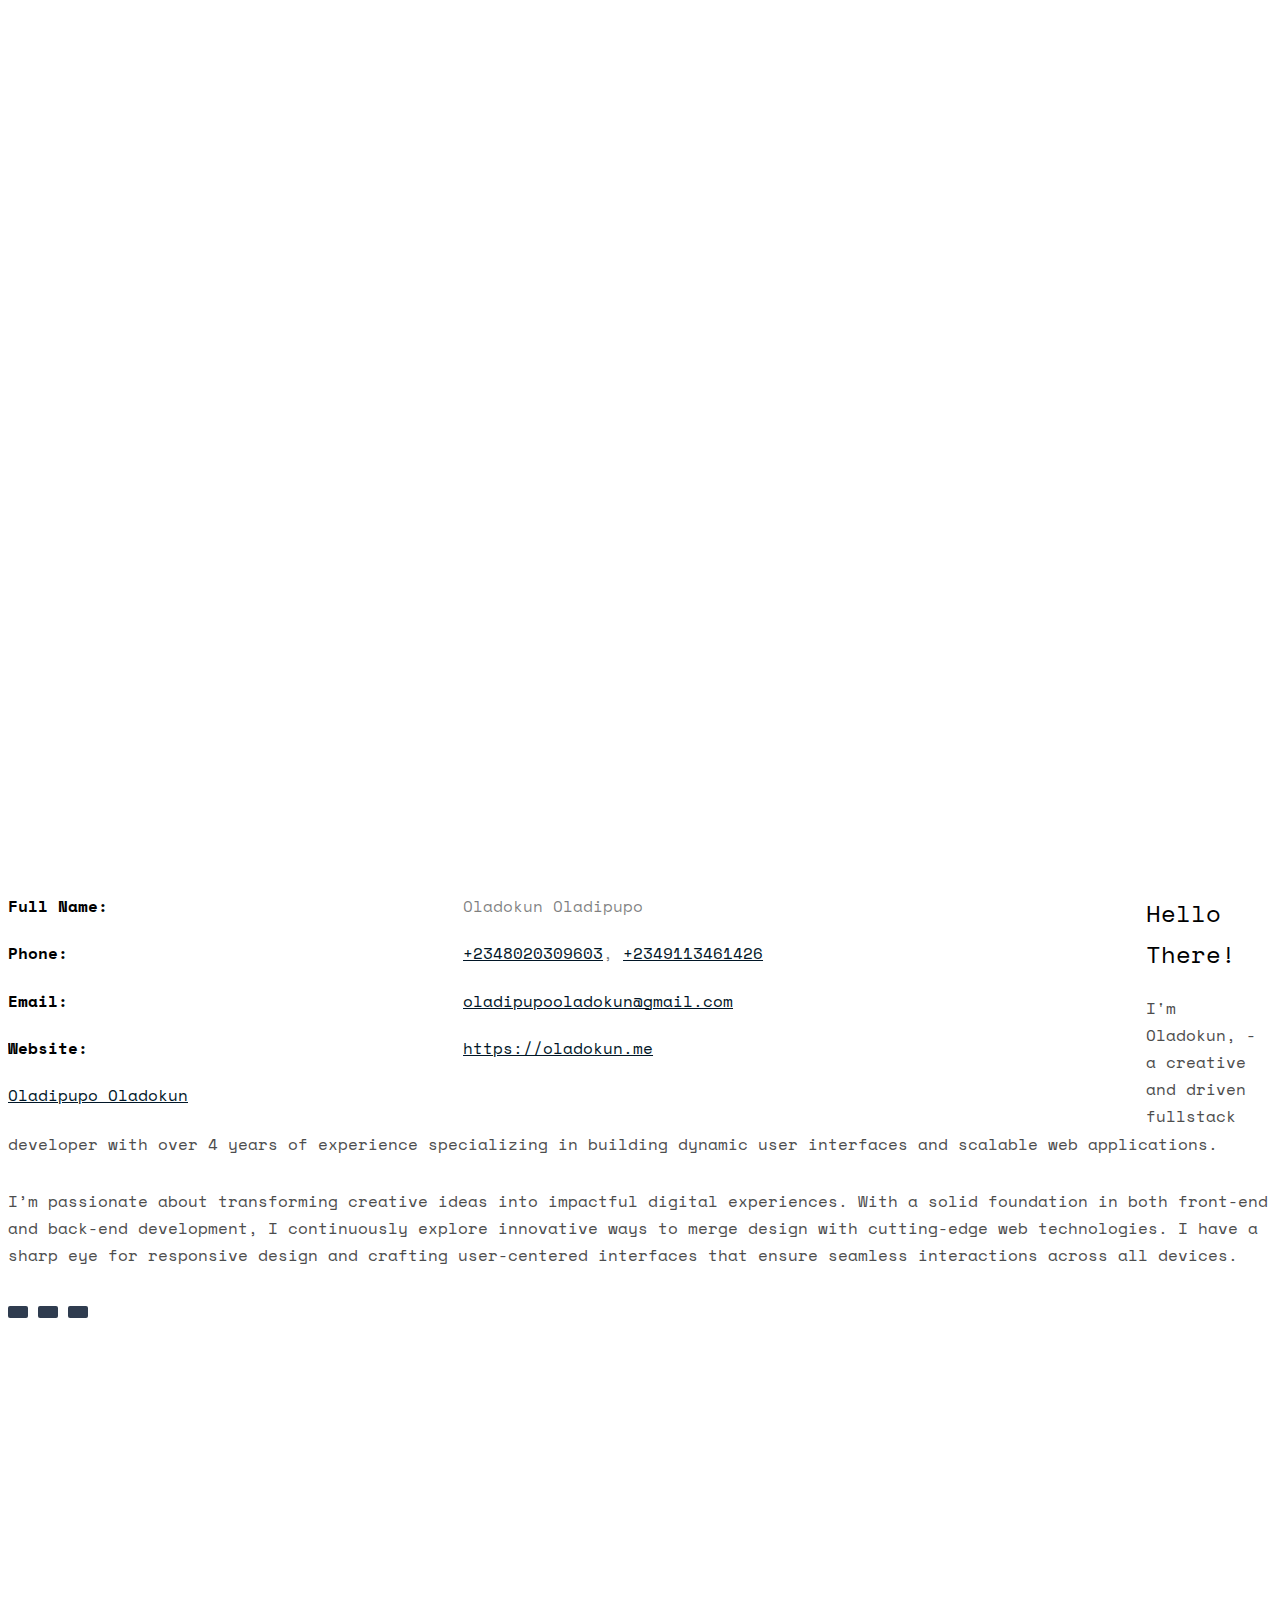
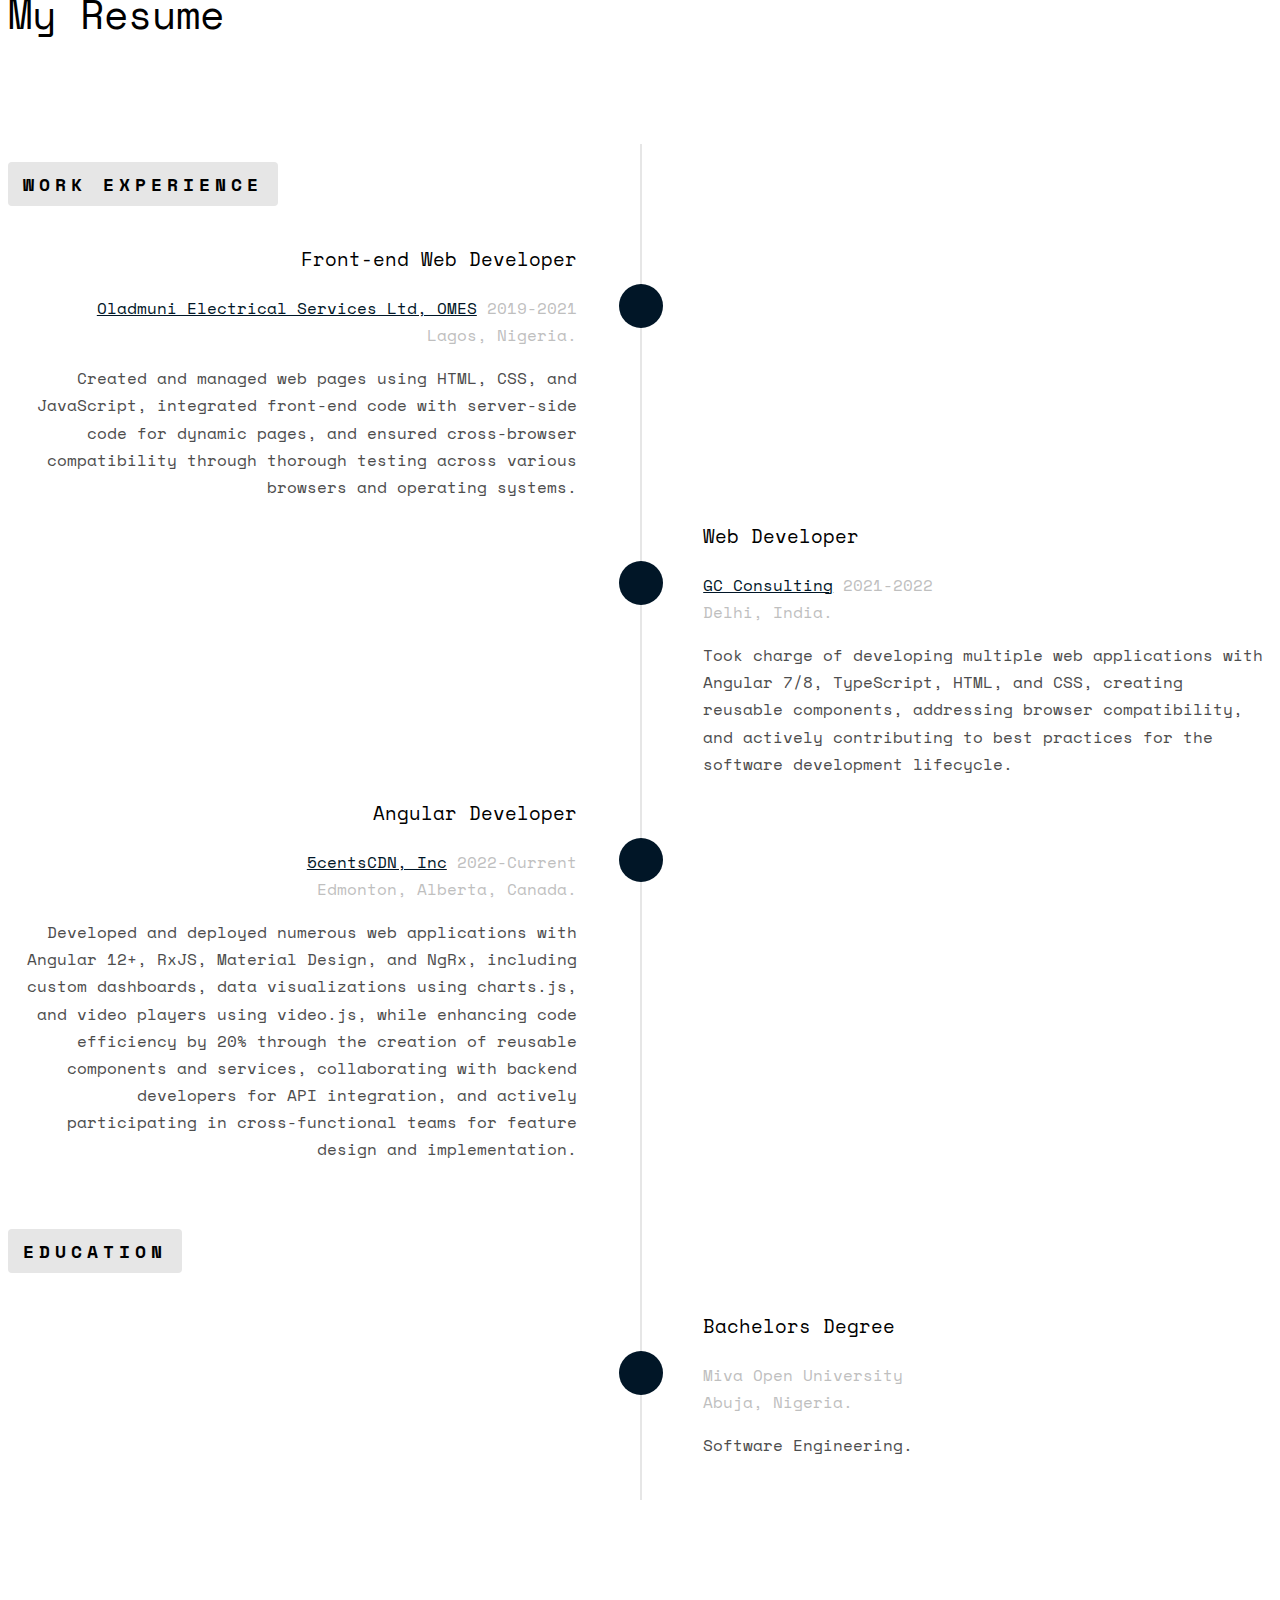
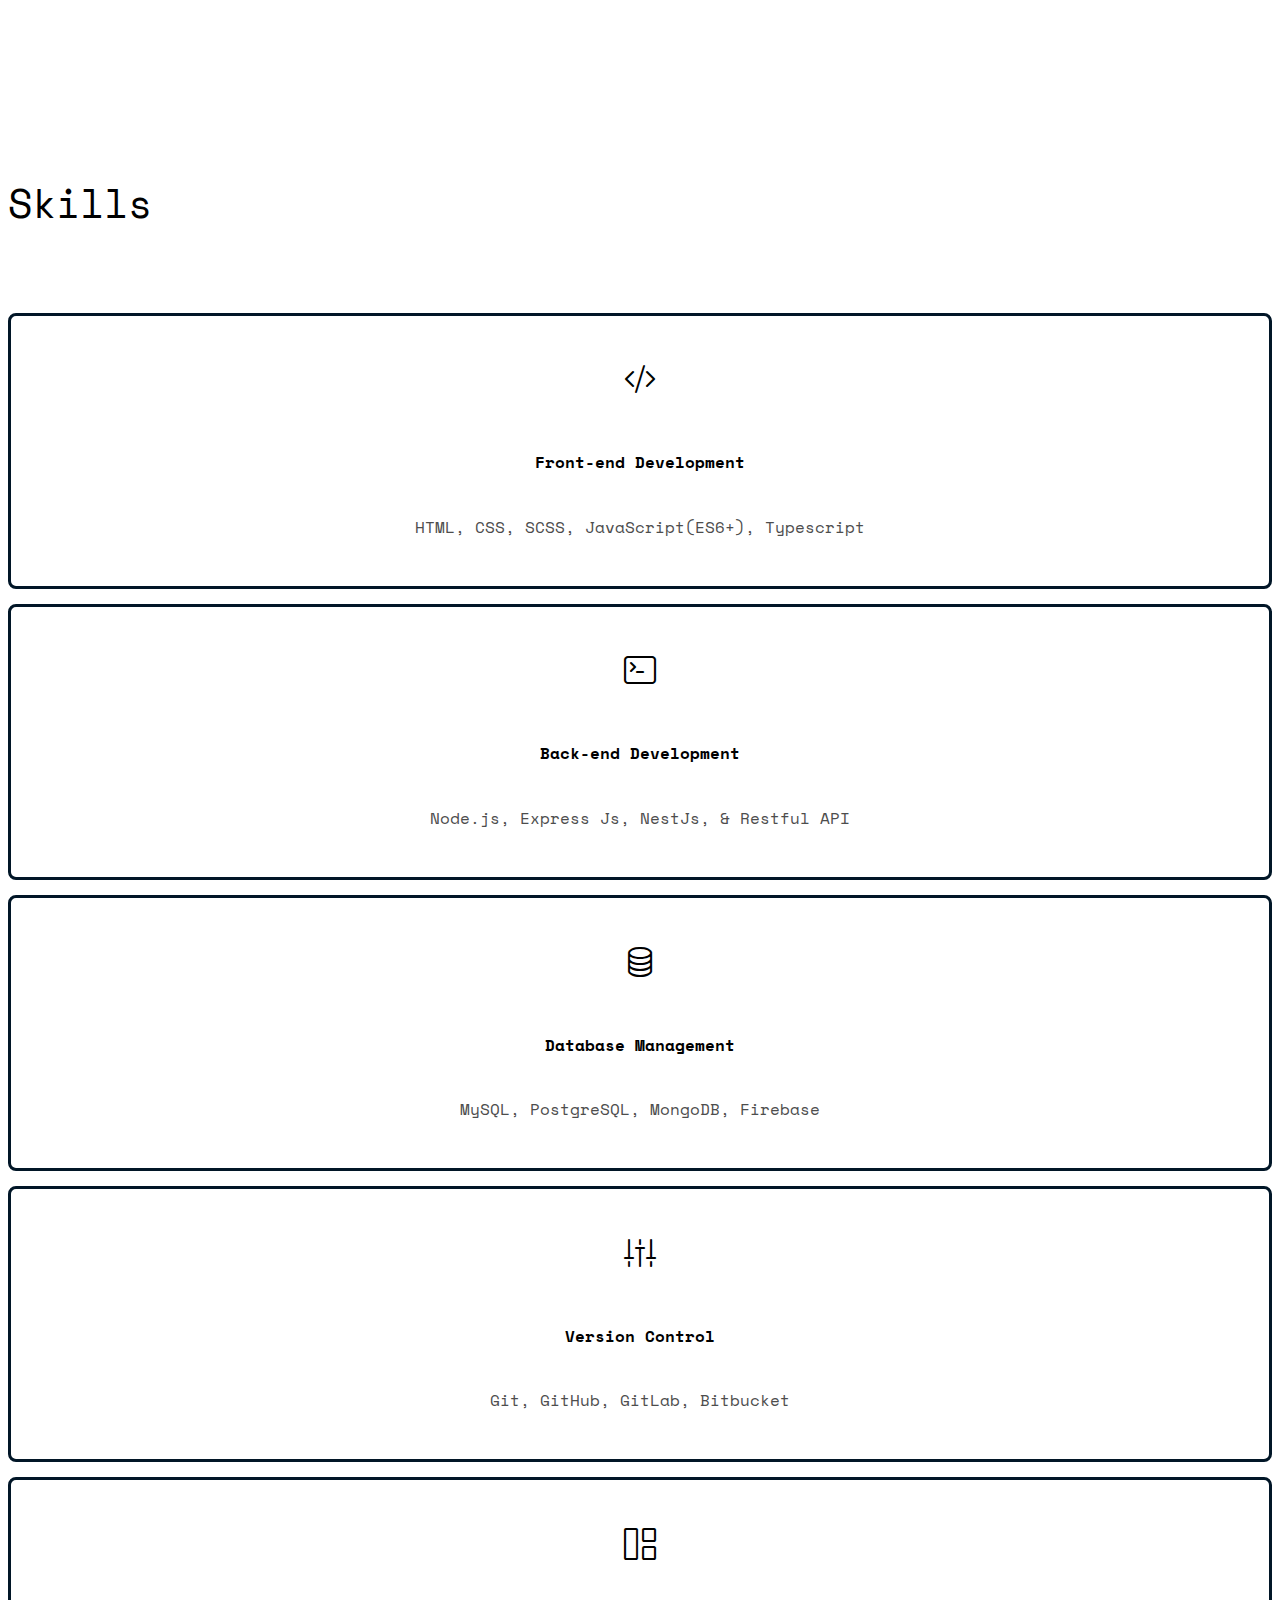
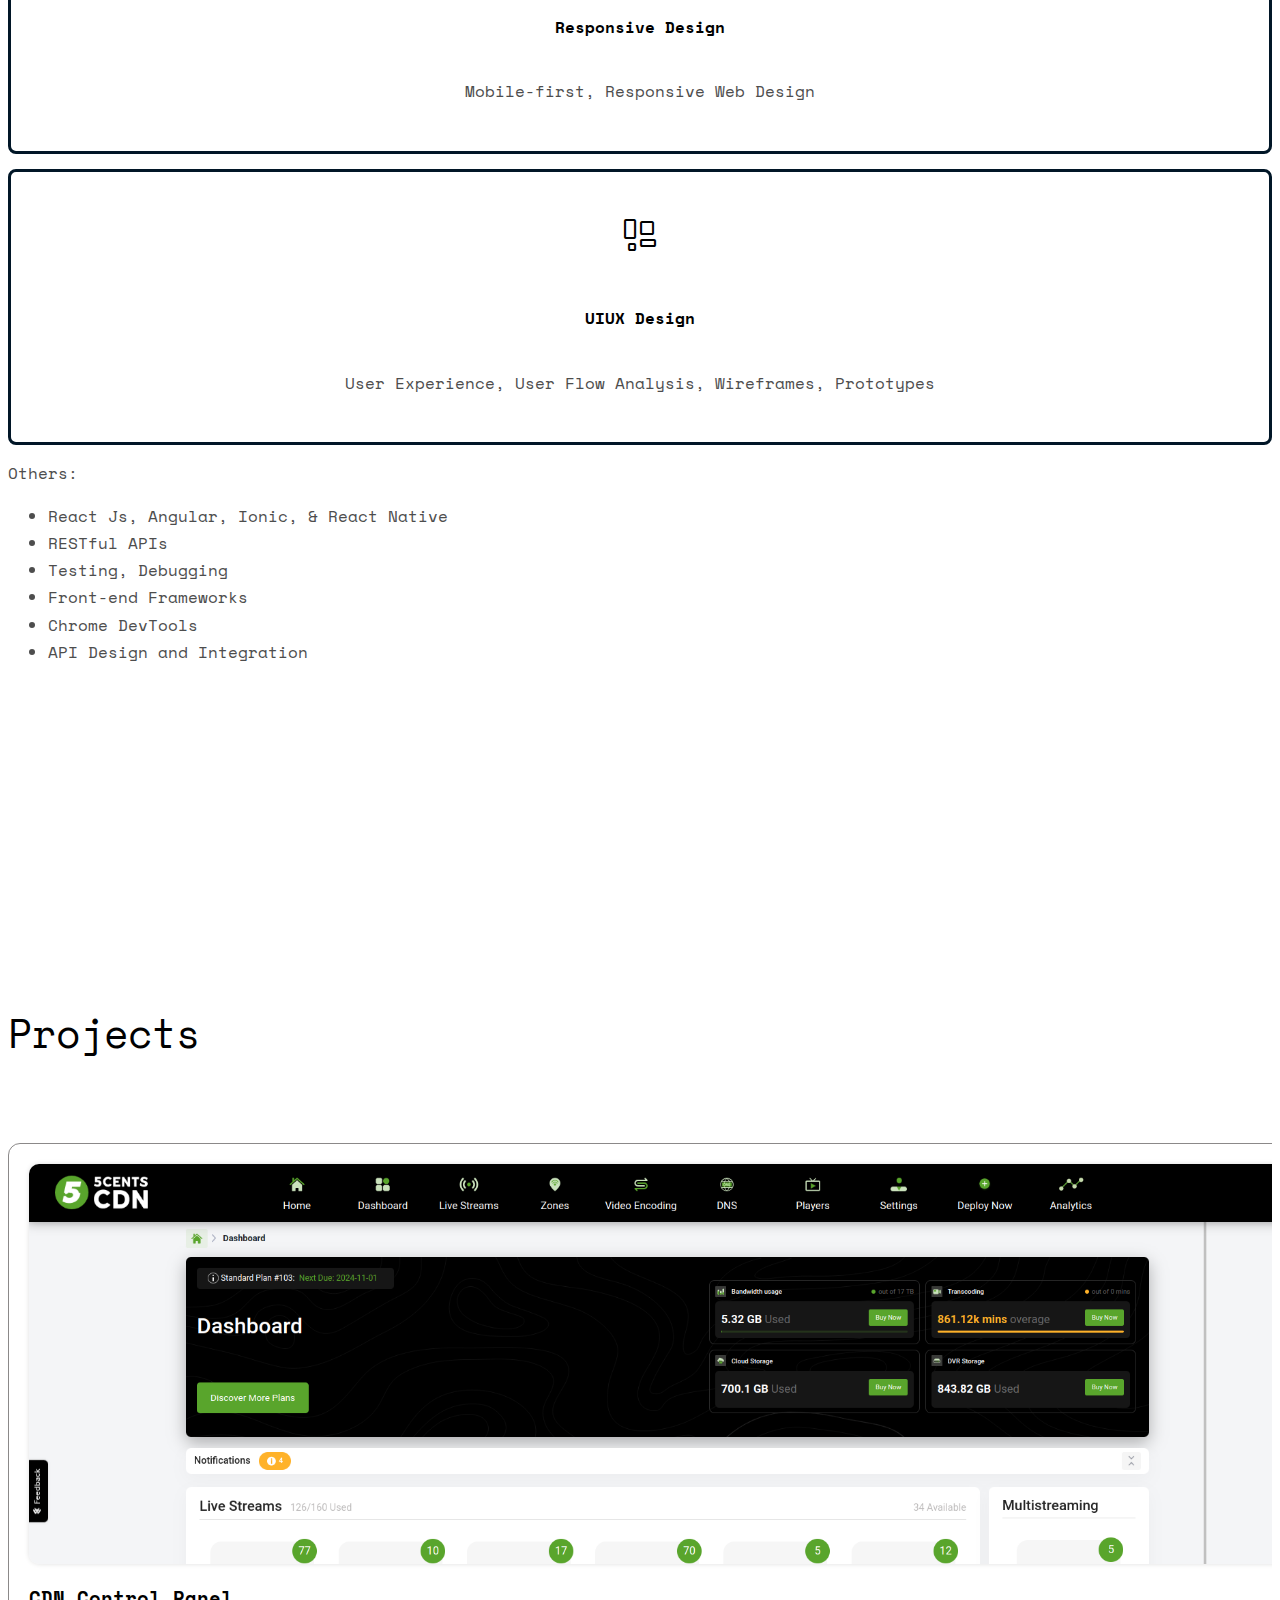
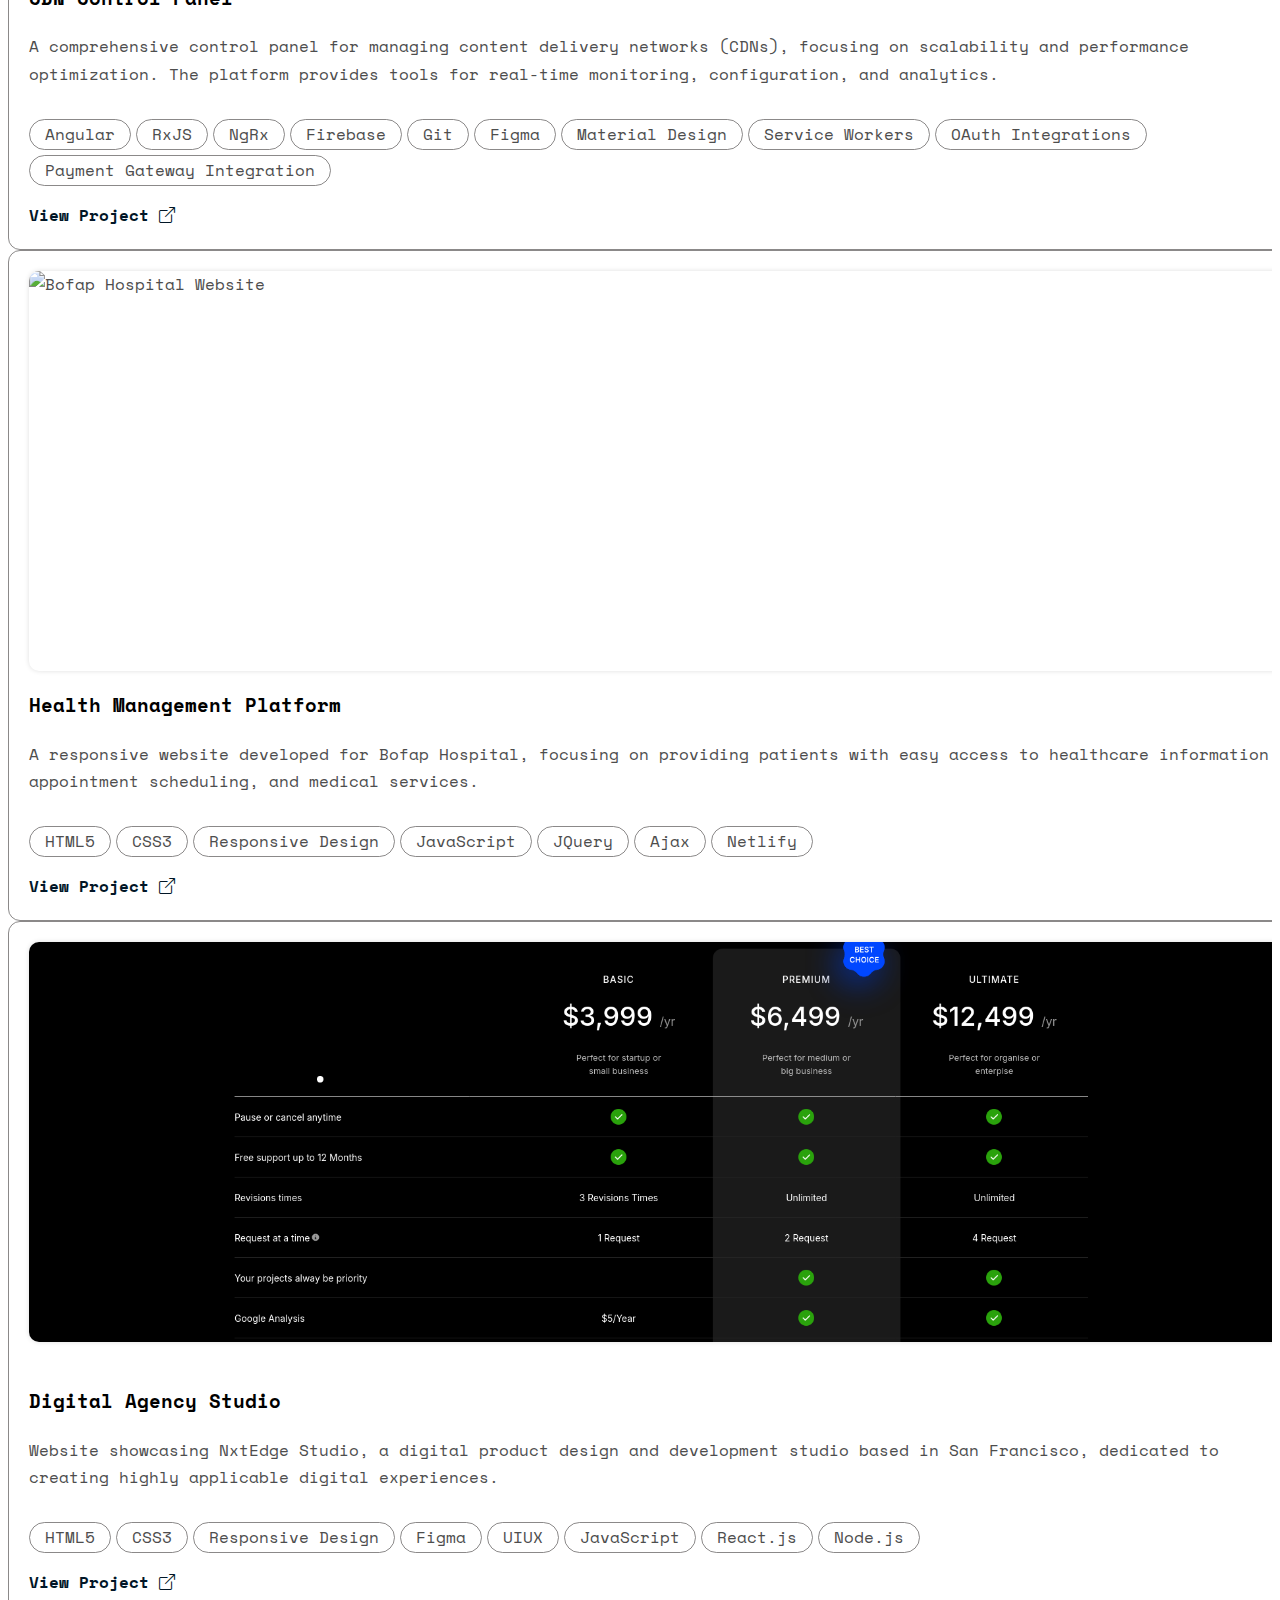
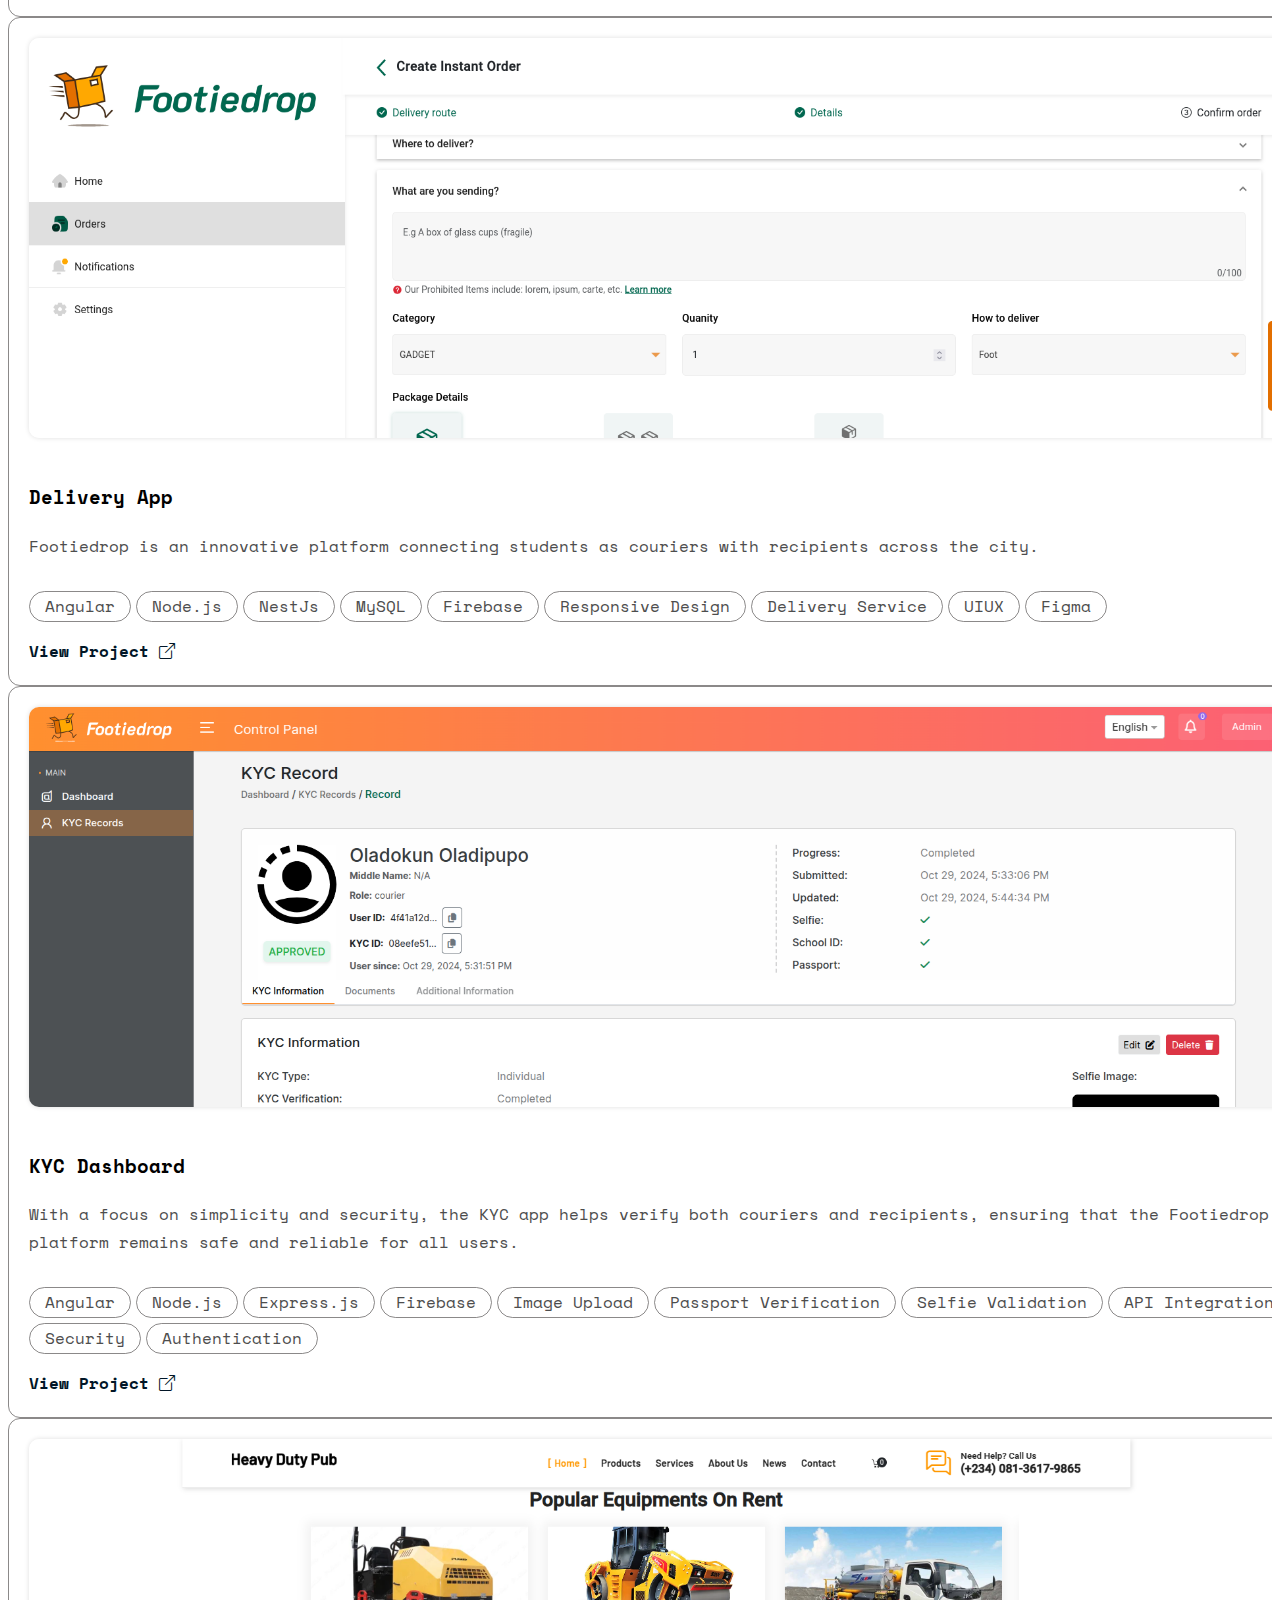
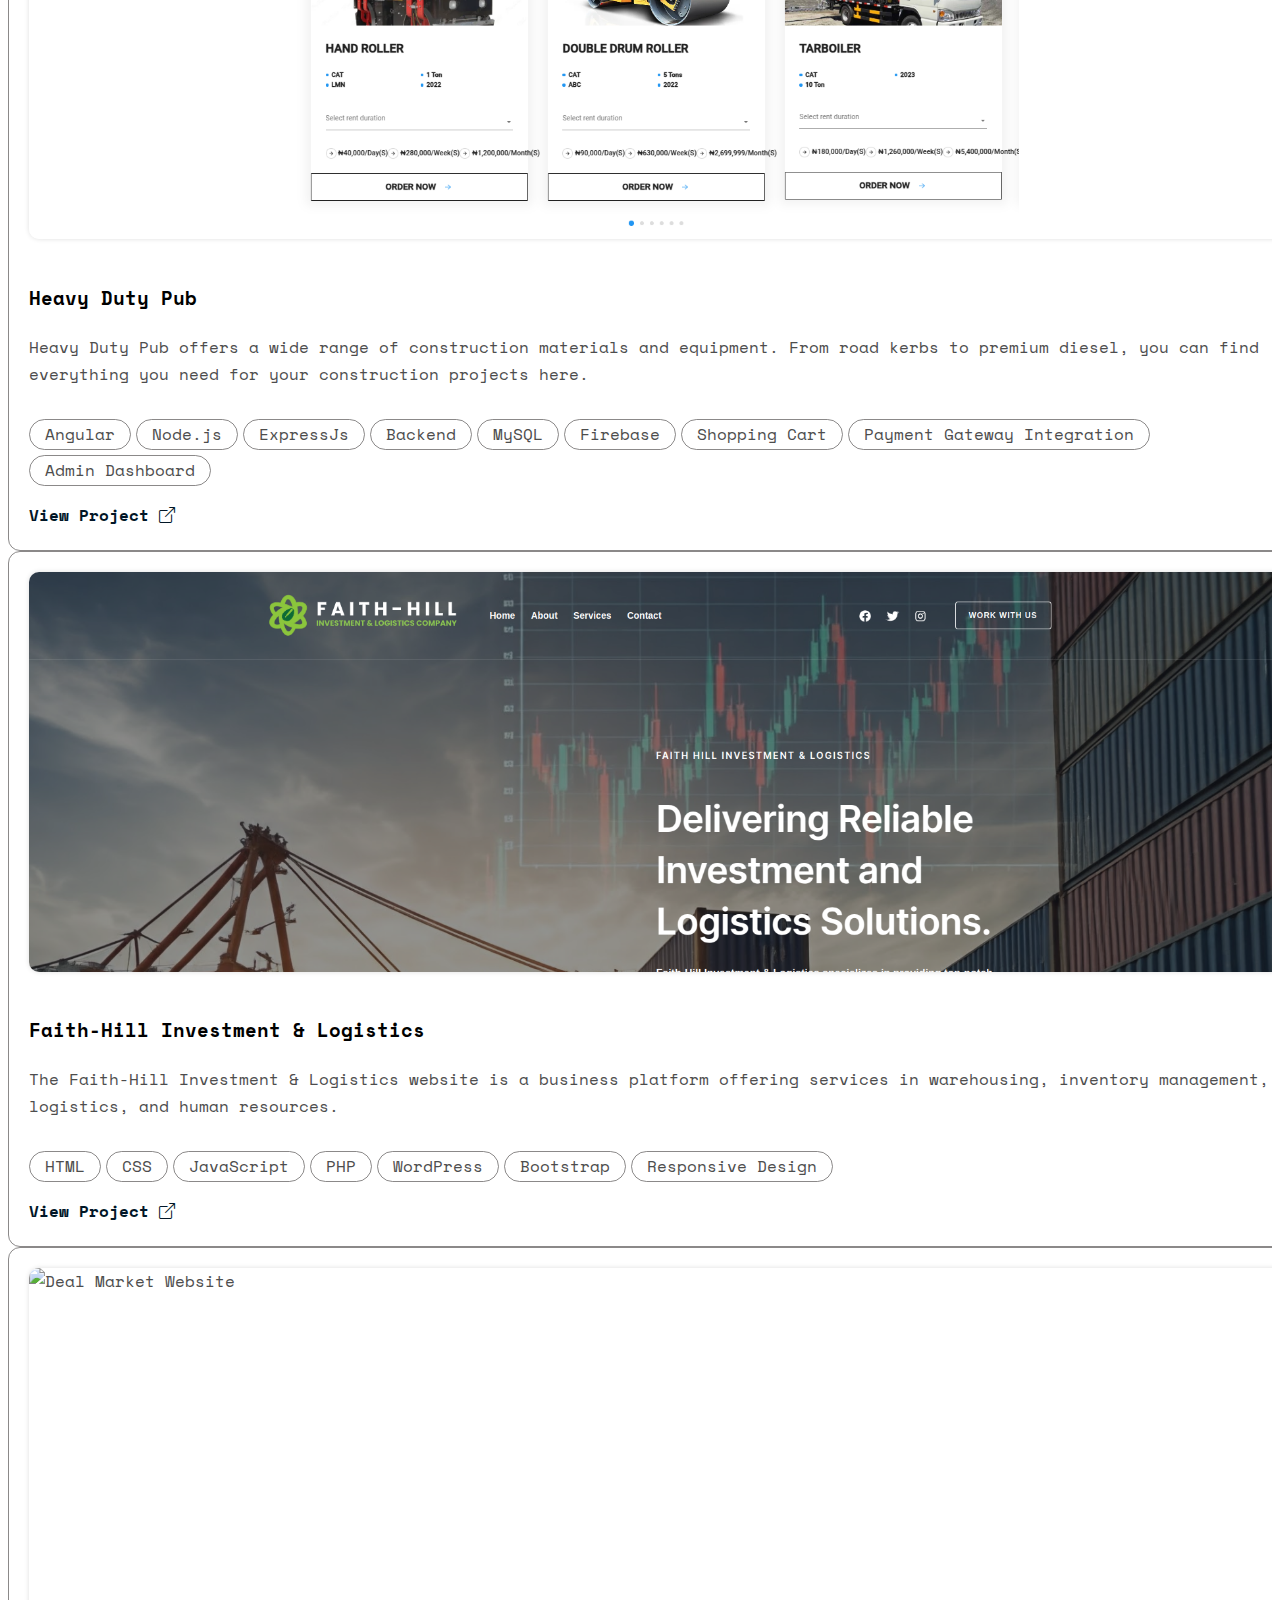
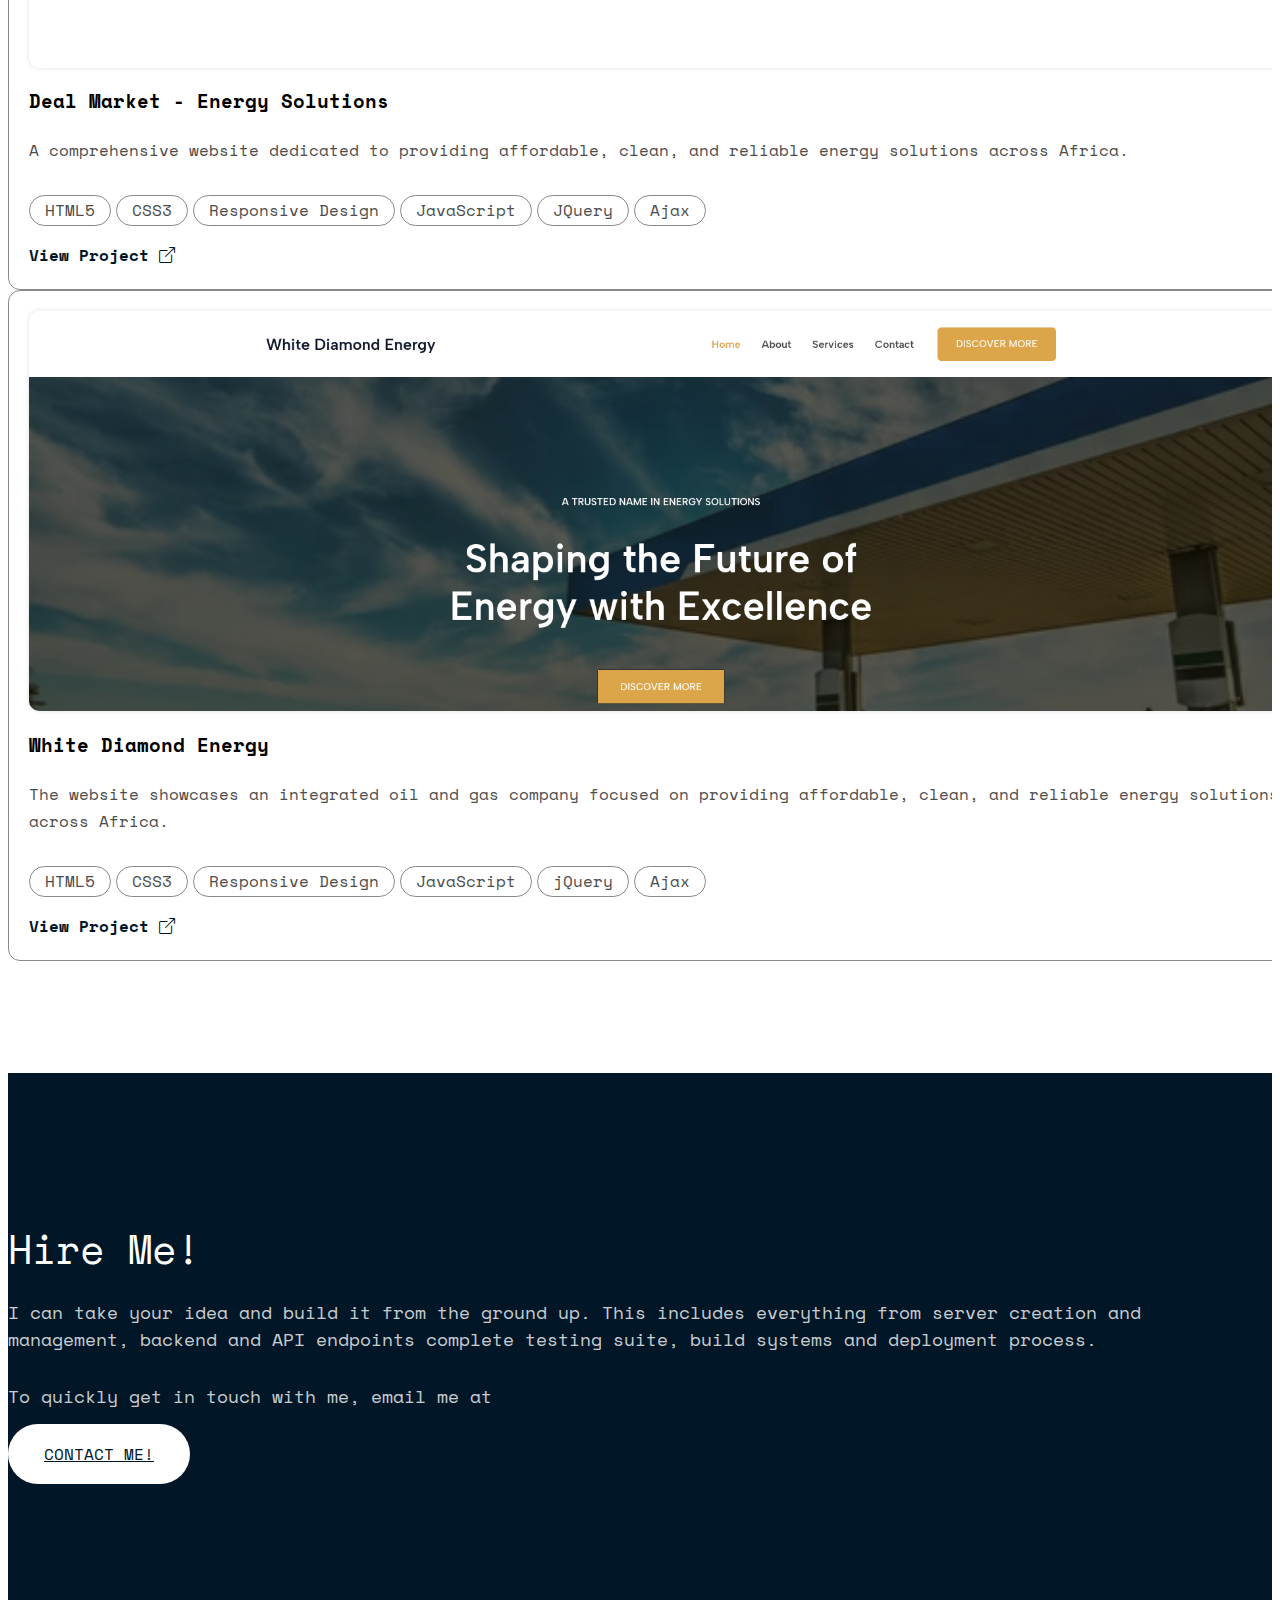
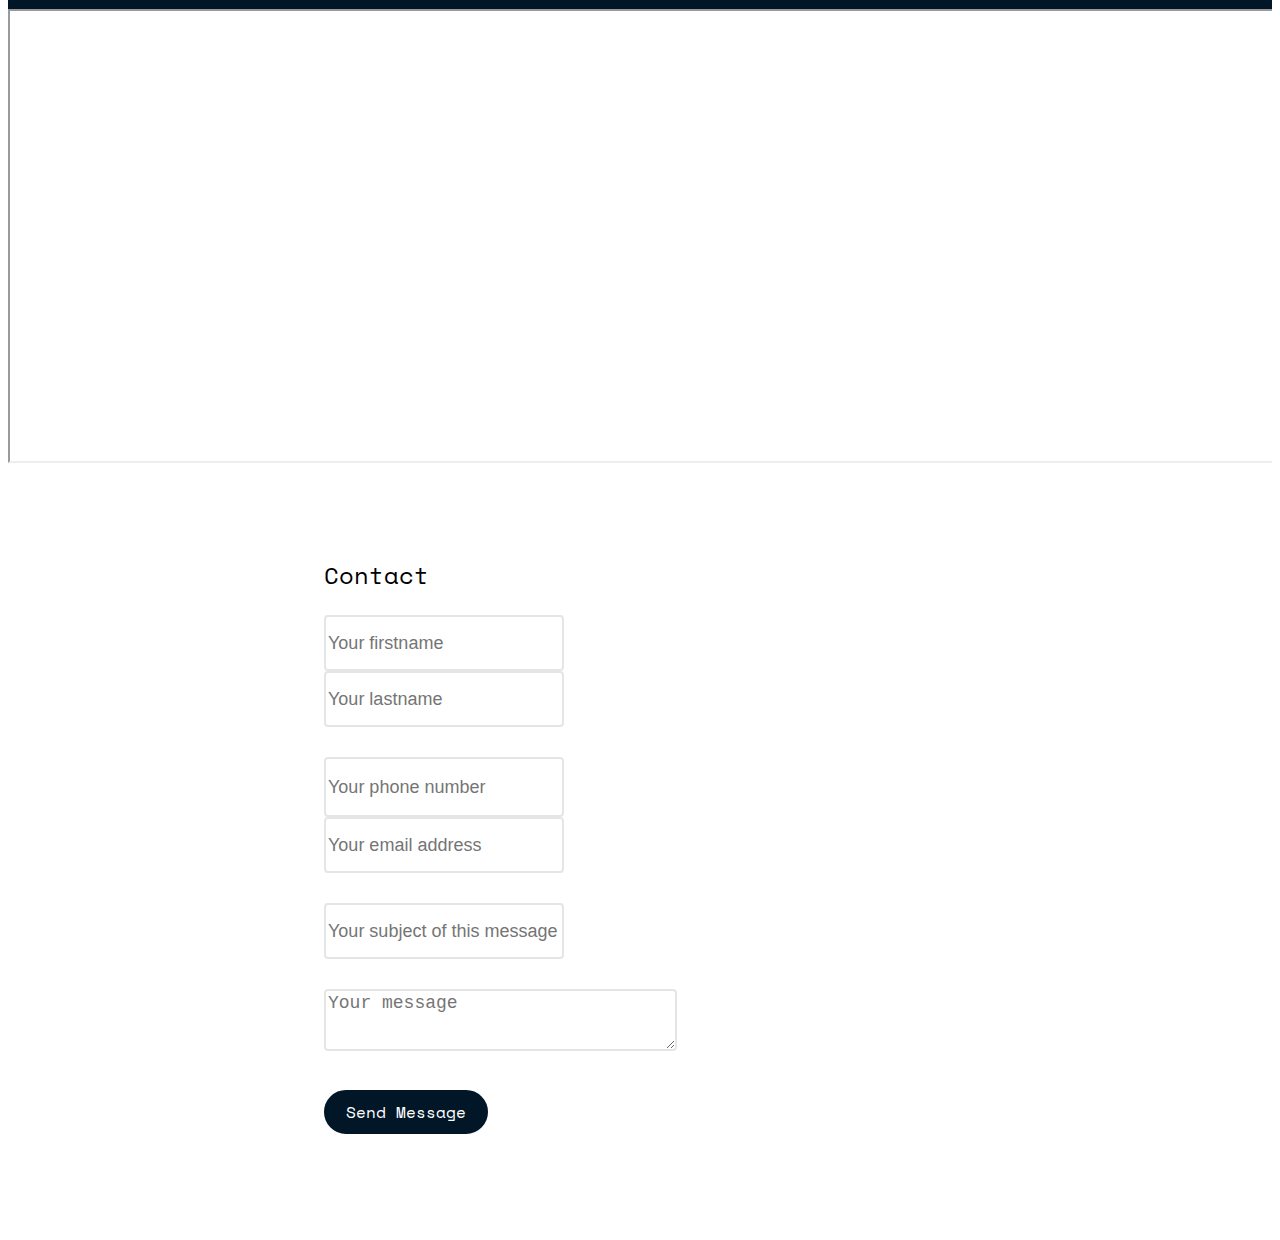
==== commit 476cc462: "Remove unnecessary text alignment from timeline body and add animation classes to skill sections for" ====
--- a/index.html
+++ b/index.html
@@ -262,7 +262,7 @@
                     <div class="timeline-heading">
                       <h3 class="timeline-title">Front-end Web Developer</h3>
                       <span class="company text-wrap"
-                        ><a href="https://oladmuni.com/" class="text-nowrap"
+                        ><a href="https://oladmuni.com/" class=""
                           >Oladmuni Electrical Services Ltd, OMES</a
                         ><span class="text-nowrap"> 2019-2021</span></span
                       >
@@ -369,7 +369,7 @@
           <div class="row row-pb-md px-3">
             <div class="col-12">
               <div class="row justify-content-center">
-                <div class="col-md-3 col-sm-12 skill col-xs-12 text-center">
+                <div class="col-md-3 col-sm-12 animate-box skill col-xs-12 text-center">
                   <h1>
                     <i class="bi bi-code-slash"></i>
                   </h1>
@@ -377,7 +377,7 @@
                   <p>HTML, CSS, SCSS, JavaScript(ES6+), Typescript</p>
                 </div>
 
-                <div class="col-md-3 col-sm-12 skill col-xs-12 text-center">
+                <div class="col-md-3 col-sm-12 animate-box skill col-xs-12 text-center">
                   <h1>
                     <i class="bi bi-terminal"></i>
                   </h1>
@@ -385,7 +385,7 @@
                   <p>Node.js, Express Js, NestJs, & Restful API</p>
                 </div>
 
-                <div class="col-md-3 col-sm-12 skill col-xs-12 text-center">
+                <div class="col-md-3 col-sm-12 animate-box skill col-xs-12 text-center">
                   <h1>
                     <i class="bi bi-database"></i>
                   </h1>
@@ -396,7 +396,7 @@
             </div>
             <div class="col-12">
               <div class="row justify-content-center">
-                <div class="col-md-3 col-sm-12 skill col-xs-12 text-center">
+                <div class="col-md-3 col-sm-12 animate-box skill col-xs-12 text-center">
                   <h1>
                     <i class="bi bi-sliders2-vertical"></i>
                   </h1>
@@ -404,7 +404,7 @@
                   <p>Git, GitHub, GitLab, Bitbucket</p>
                 </div>
 
-                <div class="col-md-3 col-sm-12 skill col-xs-12 text-center">
+                <div class="col-md-3 col-sm-12 animate-box skill col-xs-12 text-center">
                   <h1>
                     <i class="bi bi-grid-1x2"></i>
                   </h1>
@@ -412,7 +412,7 @@
                   <p>Mobile-first, Responsive Web Design</p>
                 </div>
 
-                <div class="col-md-3 col-sm-12 skill col-xs-12 text-center">
+                <div class="col-md-3 col-sm-12 animate-box skill col-xs-12 text-center">
                   <h1>
                     <i class="bi bi-layout-wtf"></i>
                   </h1>
--- a/css/style.css
+++ b/css/style.css
@@ -620,10 +620,6 @@
   margin-bottom: 0;
 }
 
-.timeline-body p {
-  text-align: justify;
-}
-
 .timeline-body > p + p {
   margin-top: 5px;
 }
